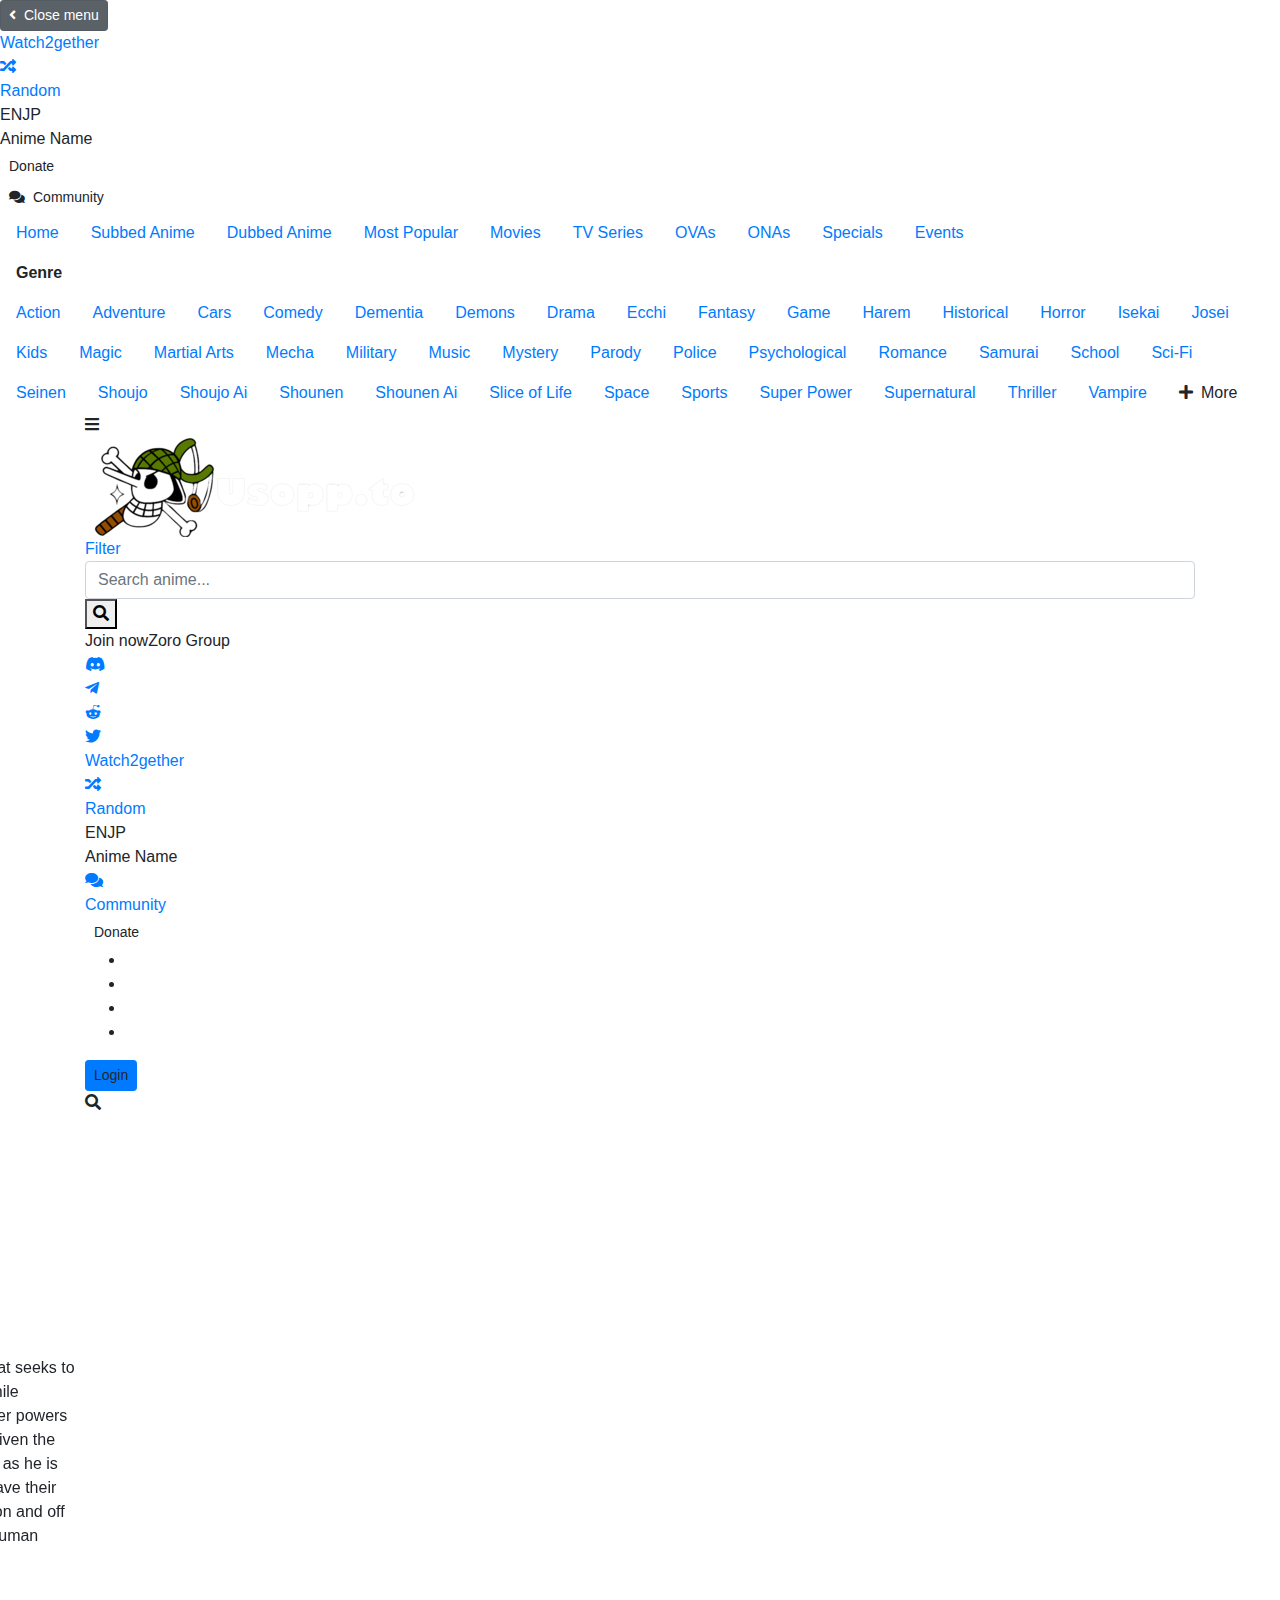
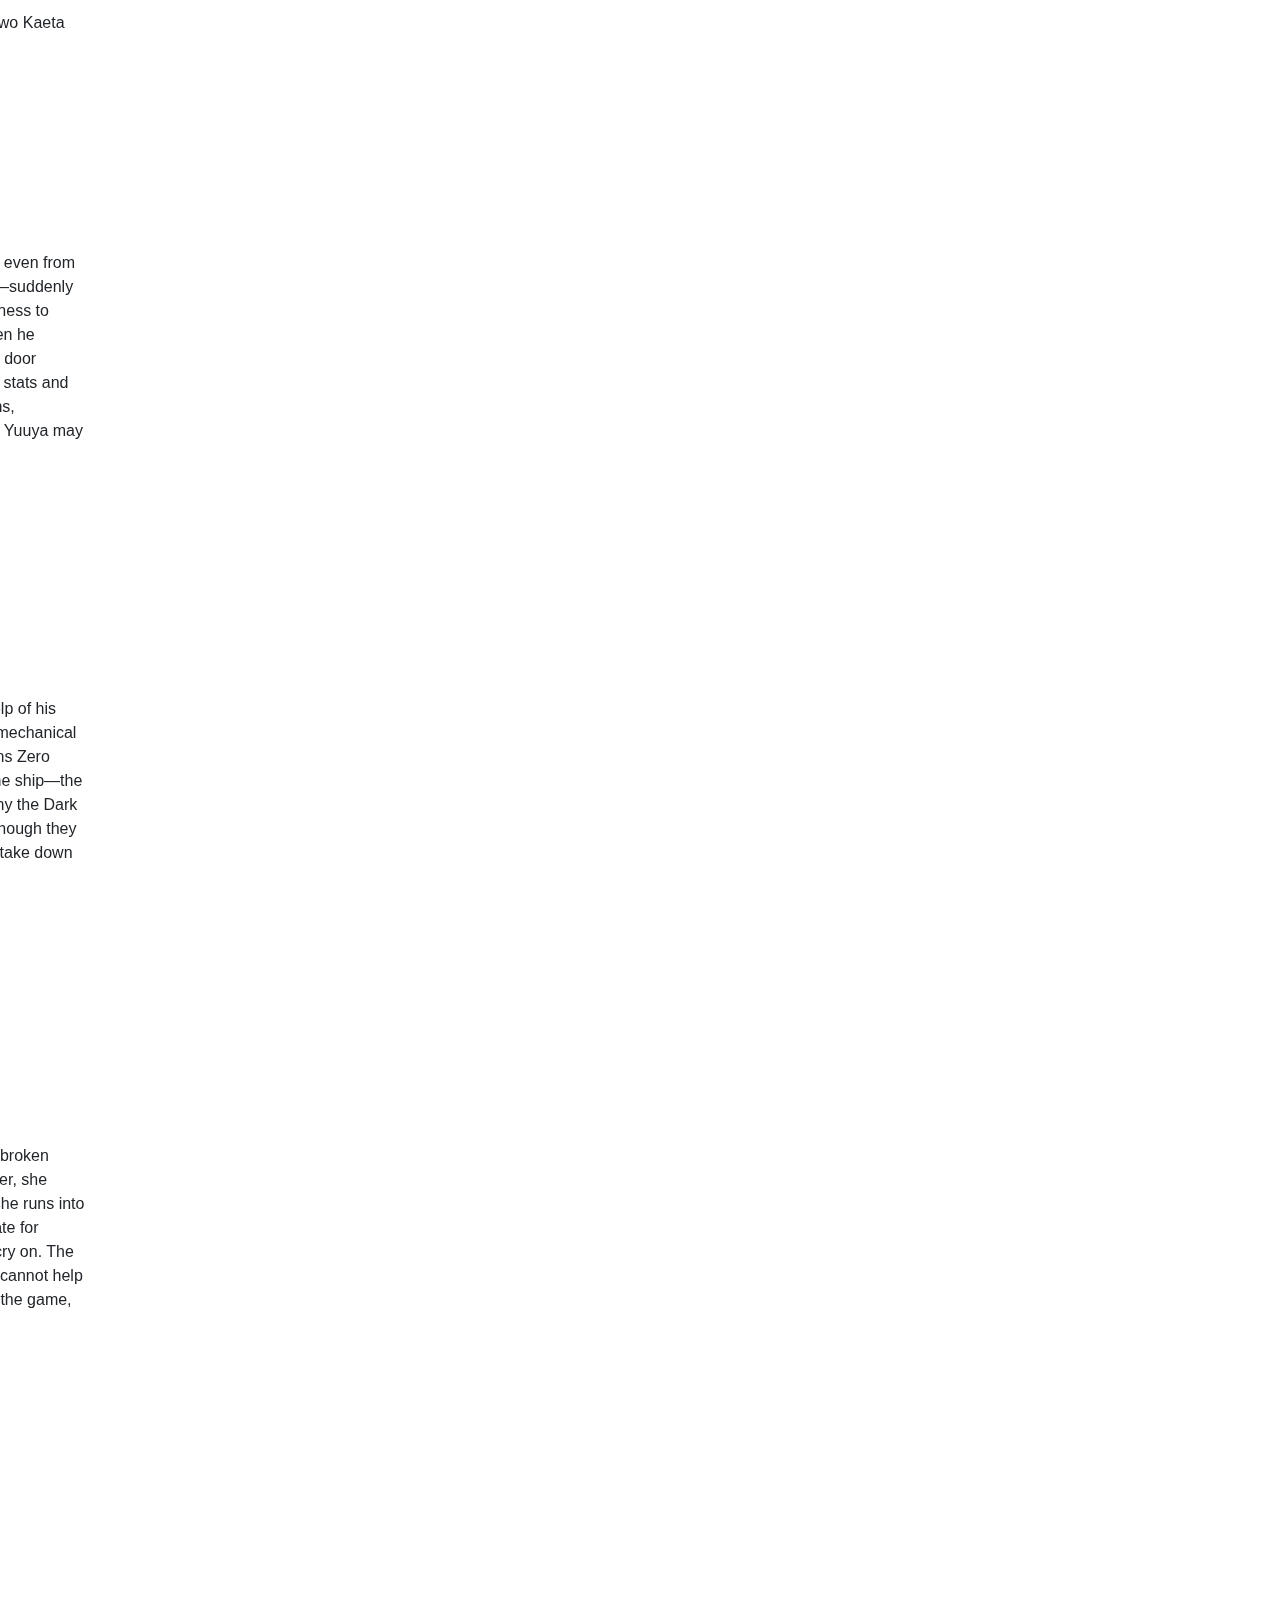
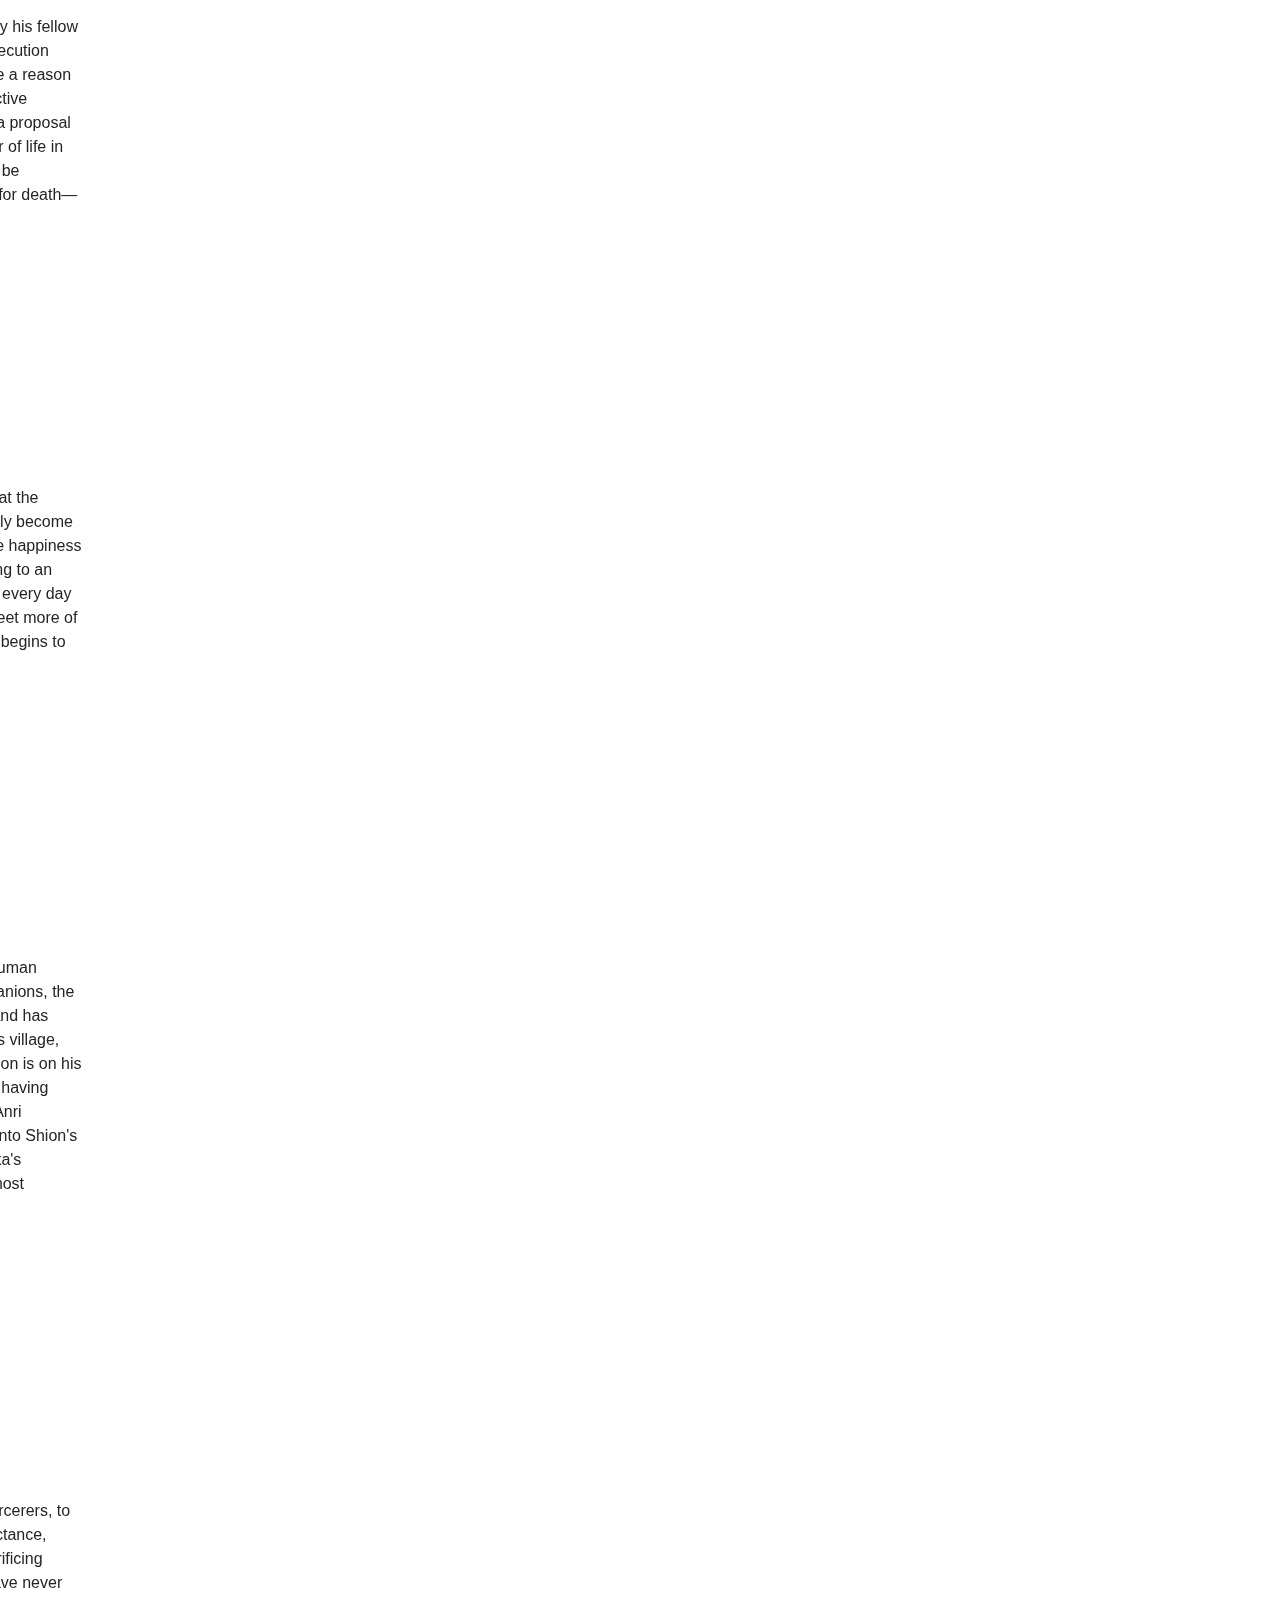
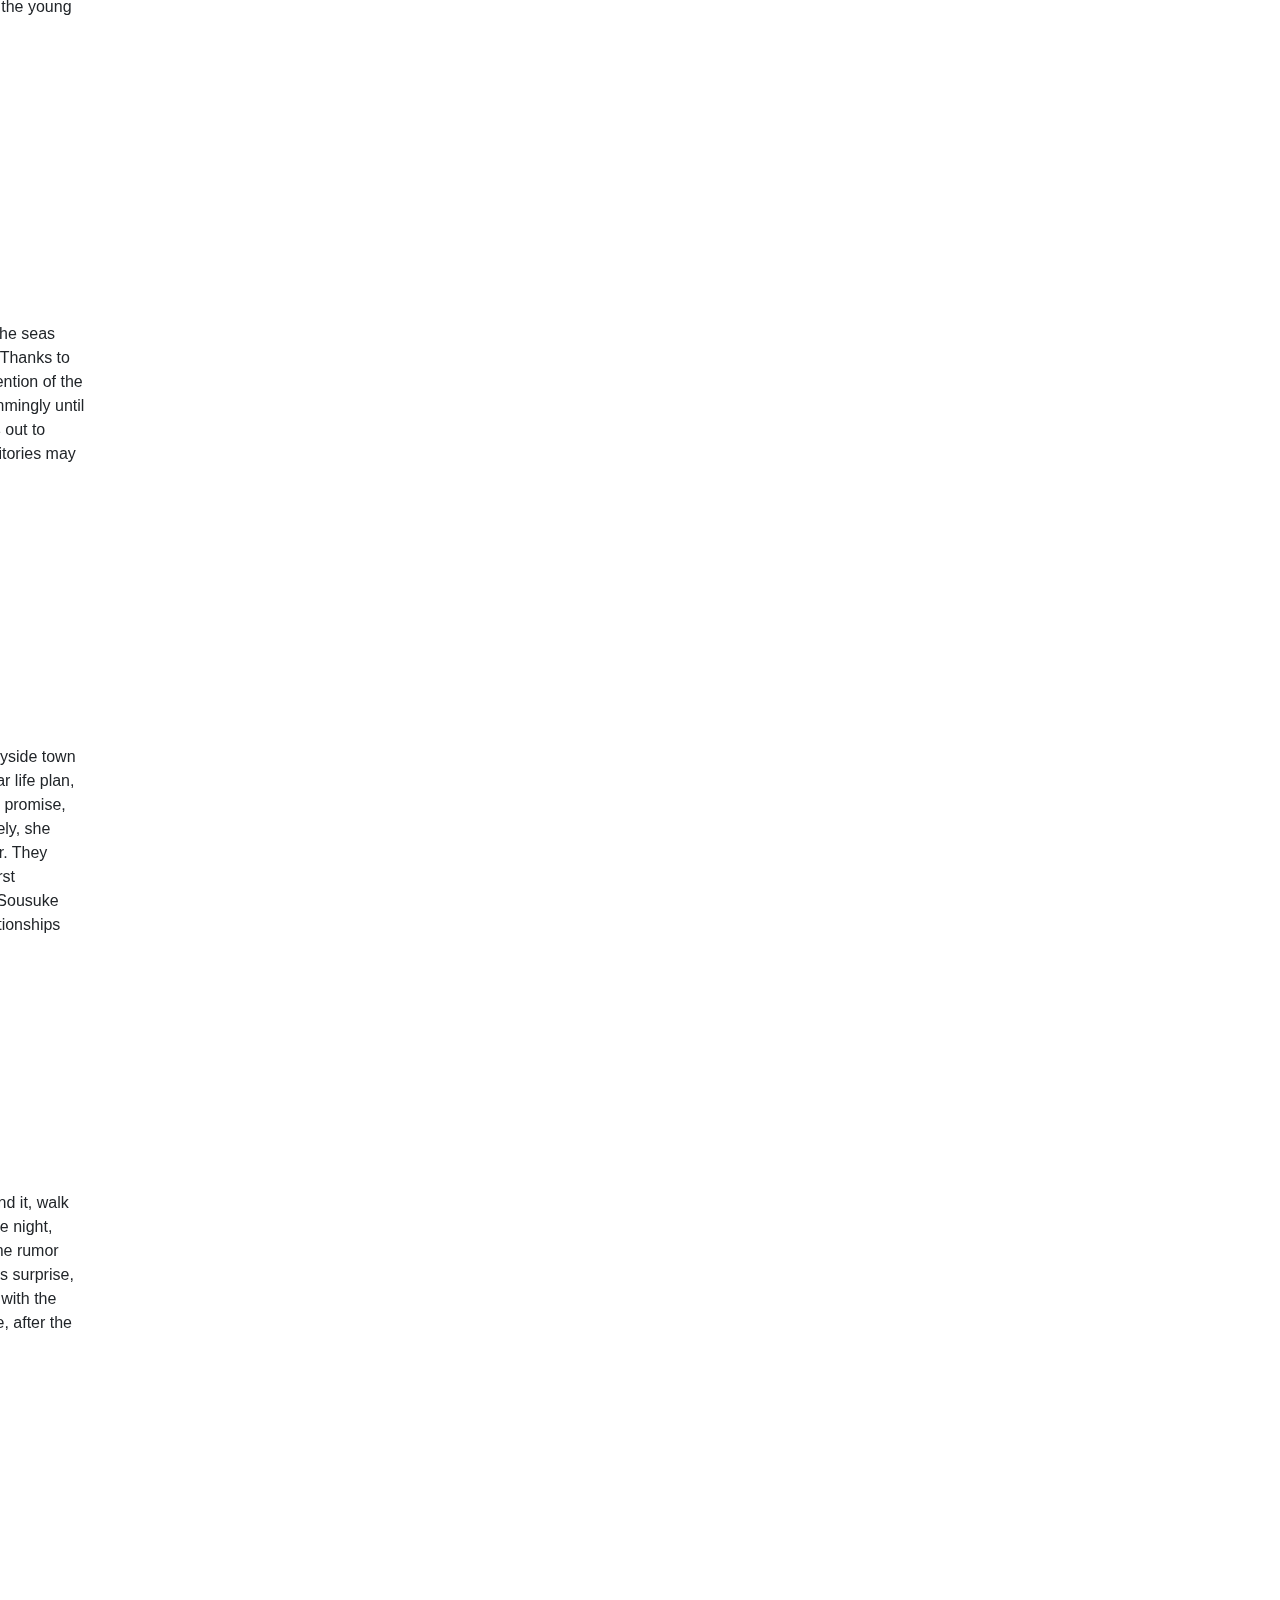
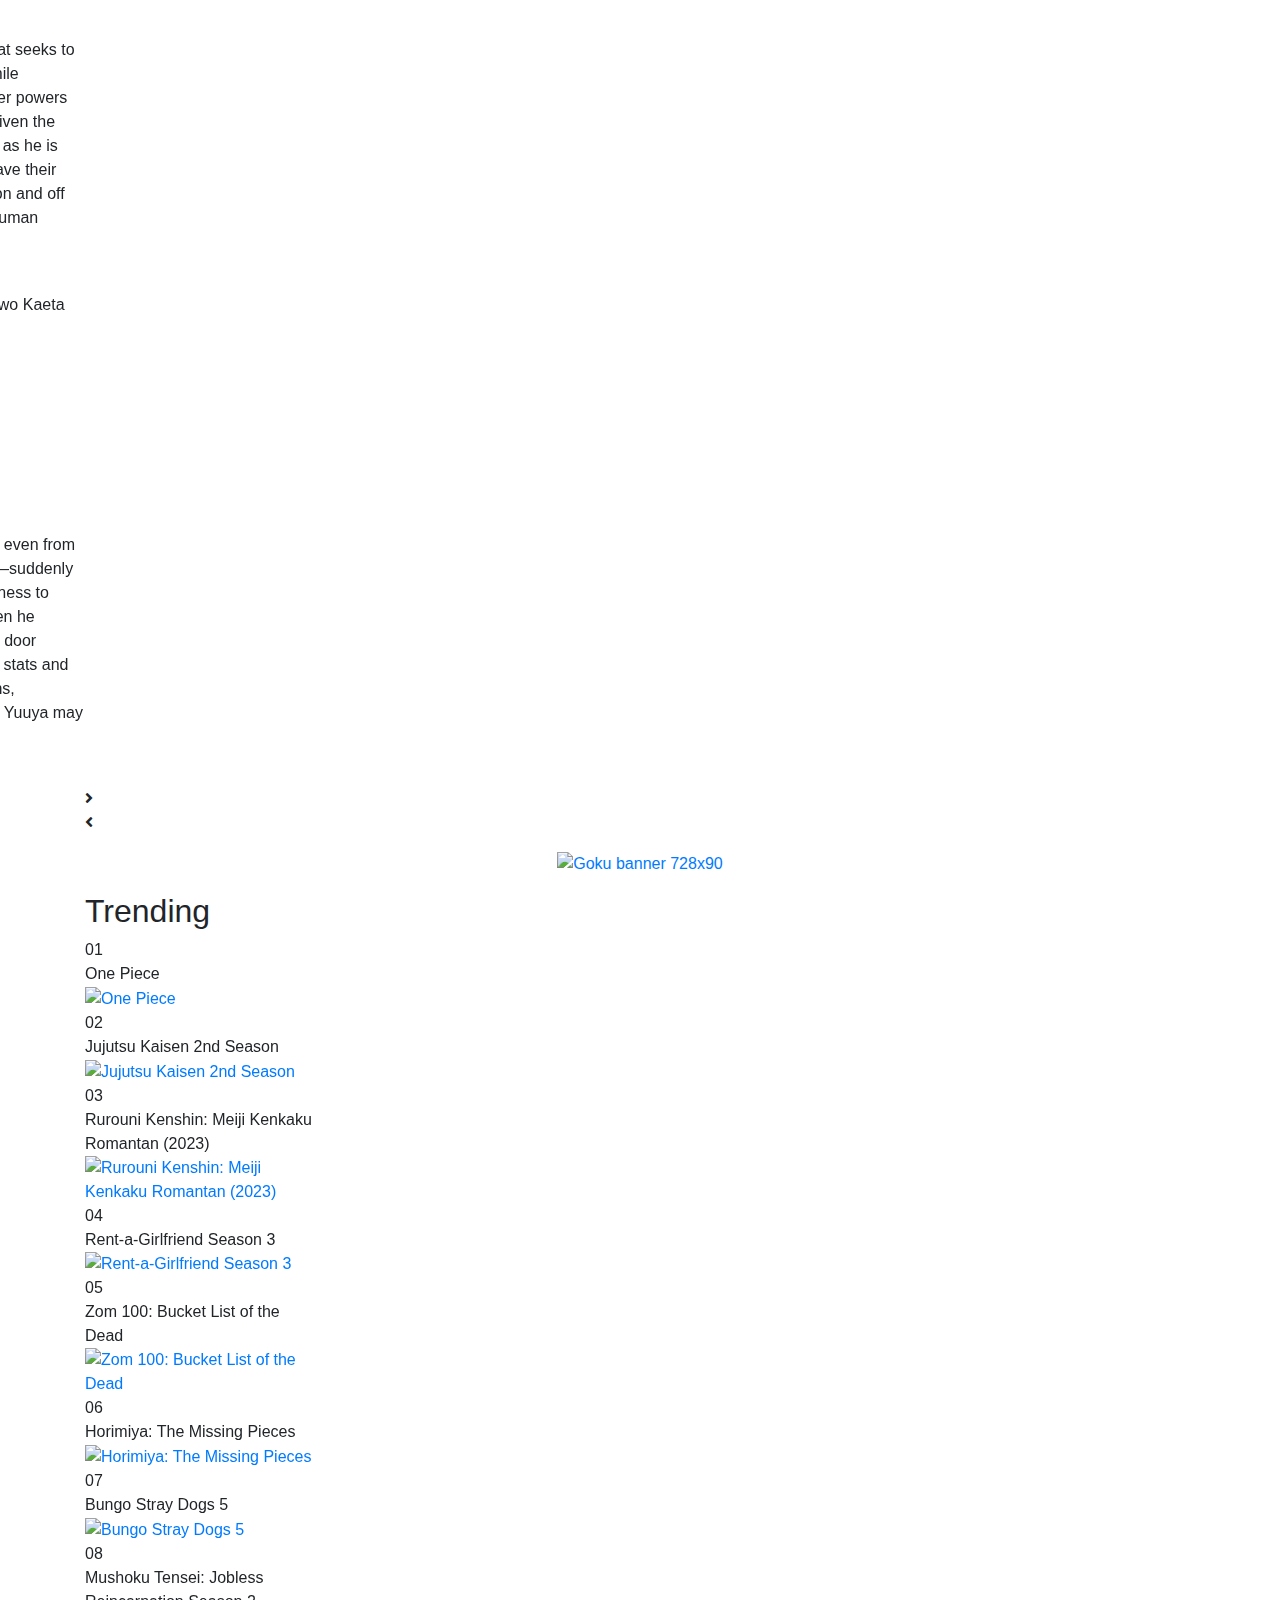
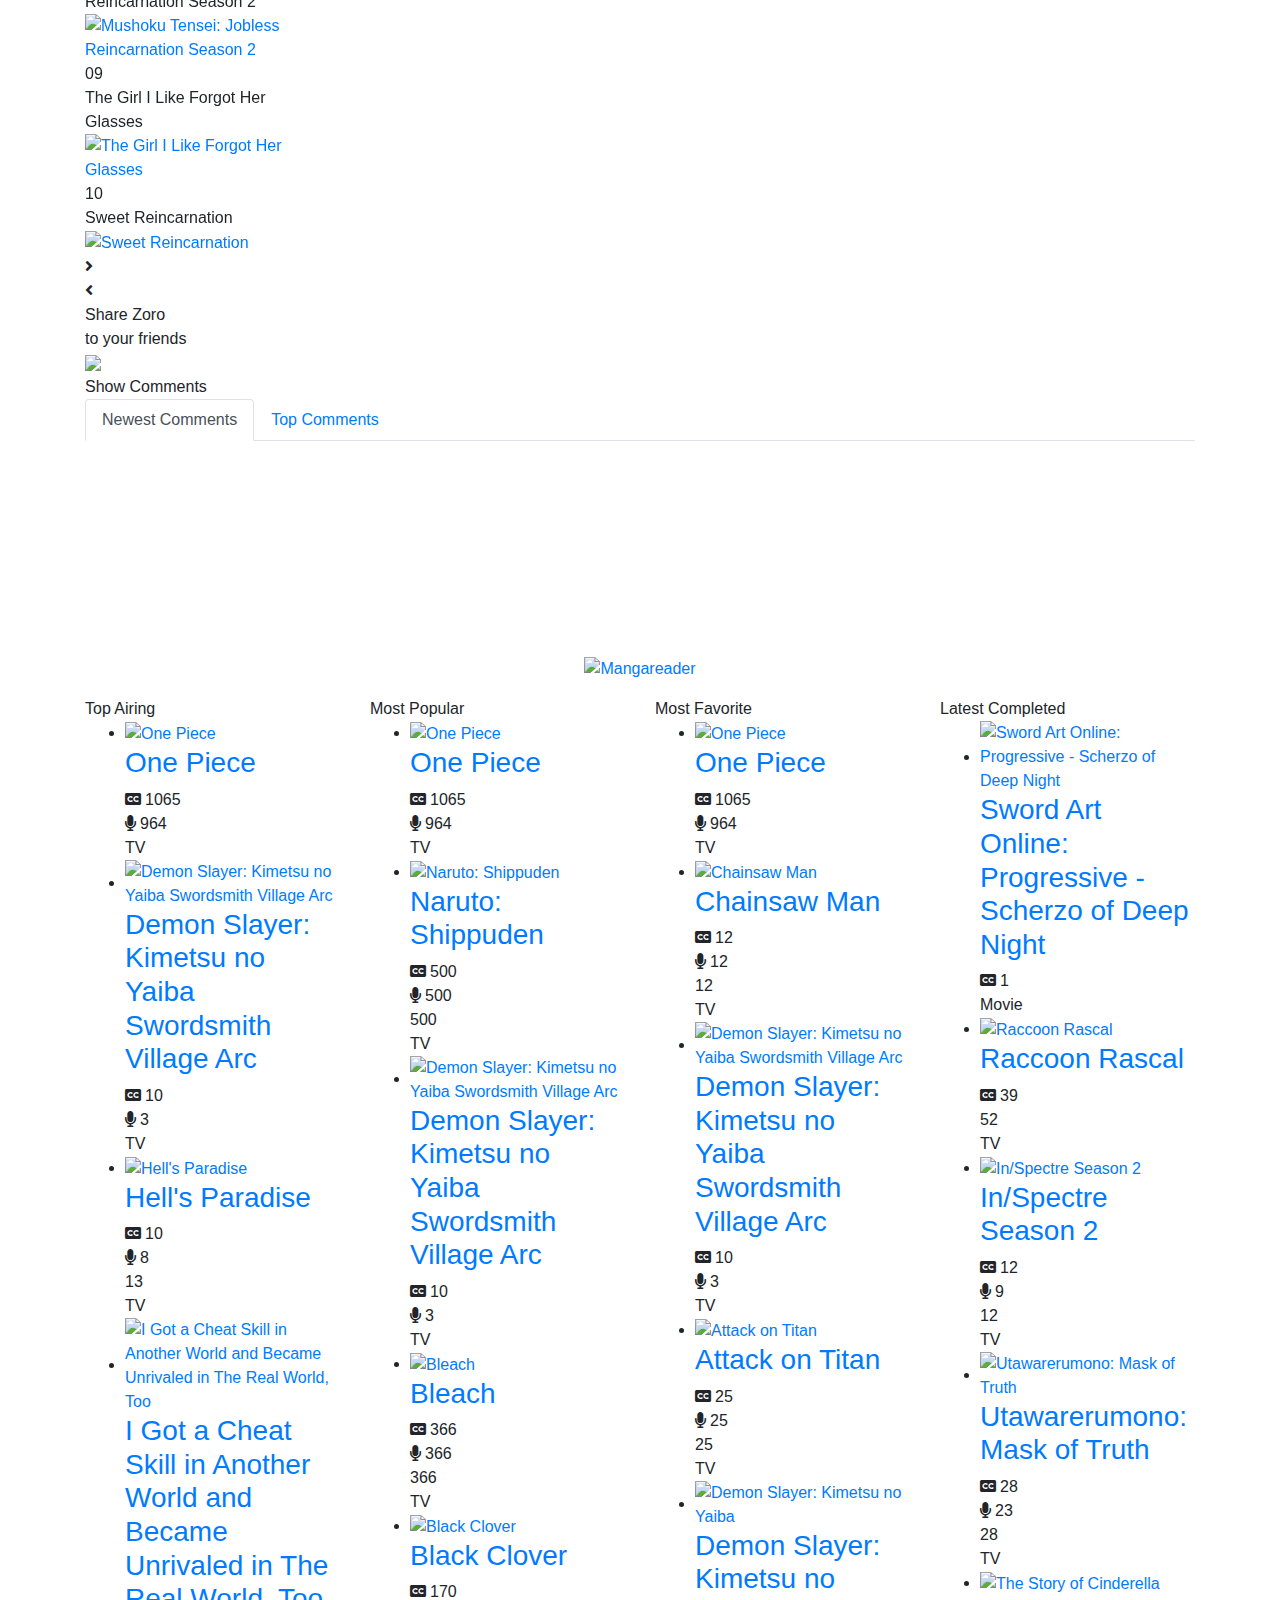
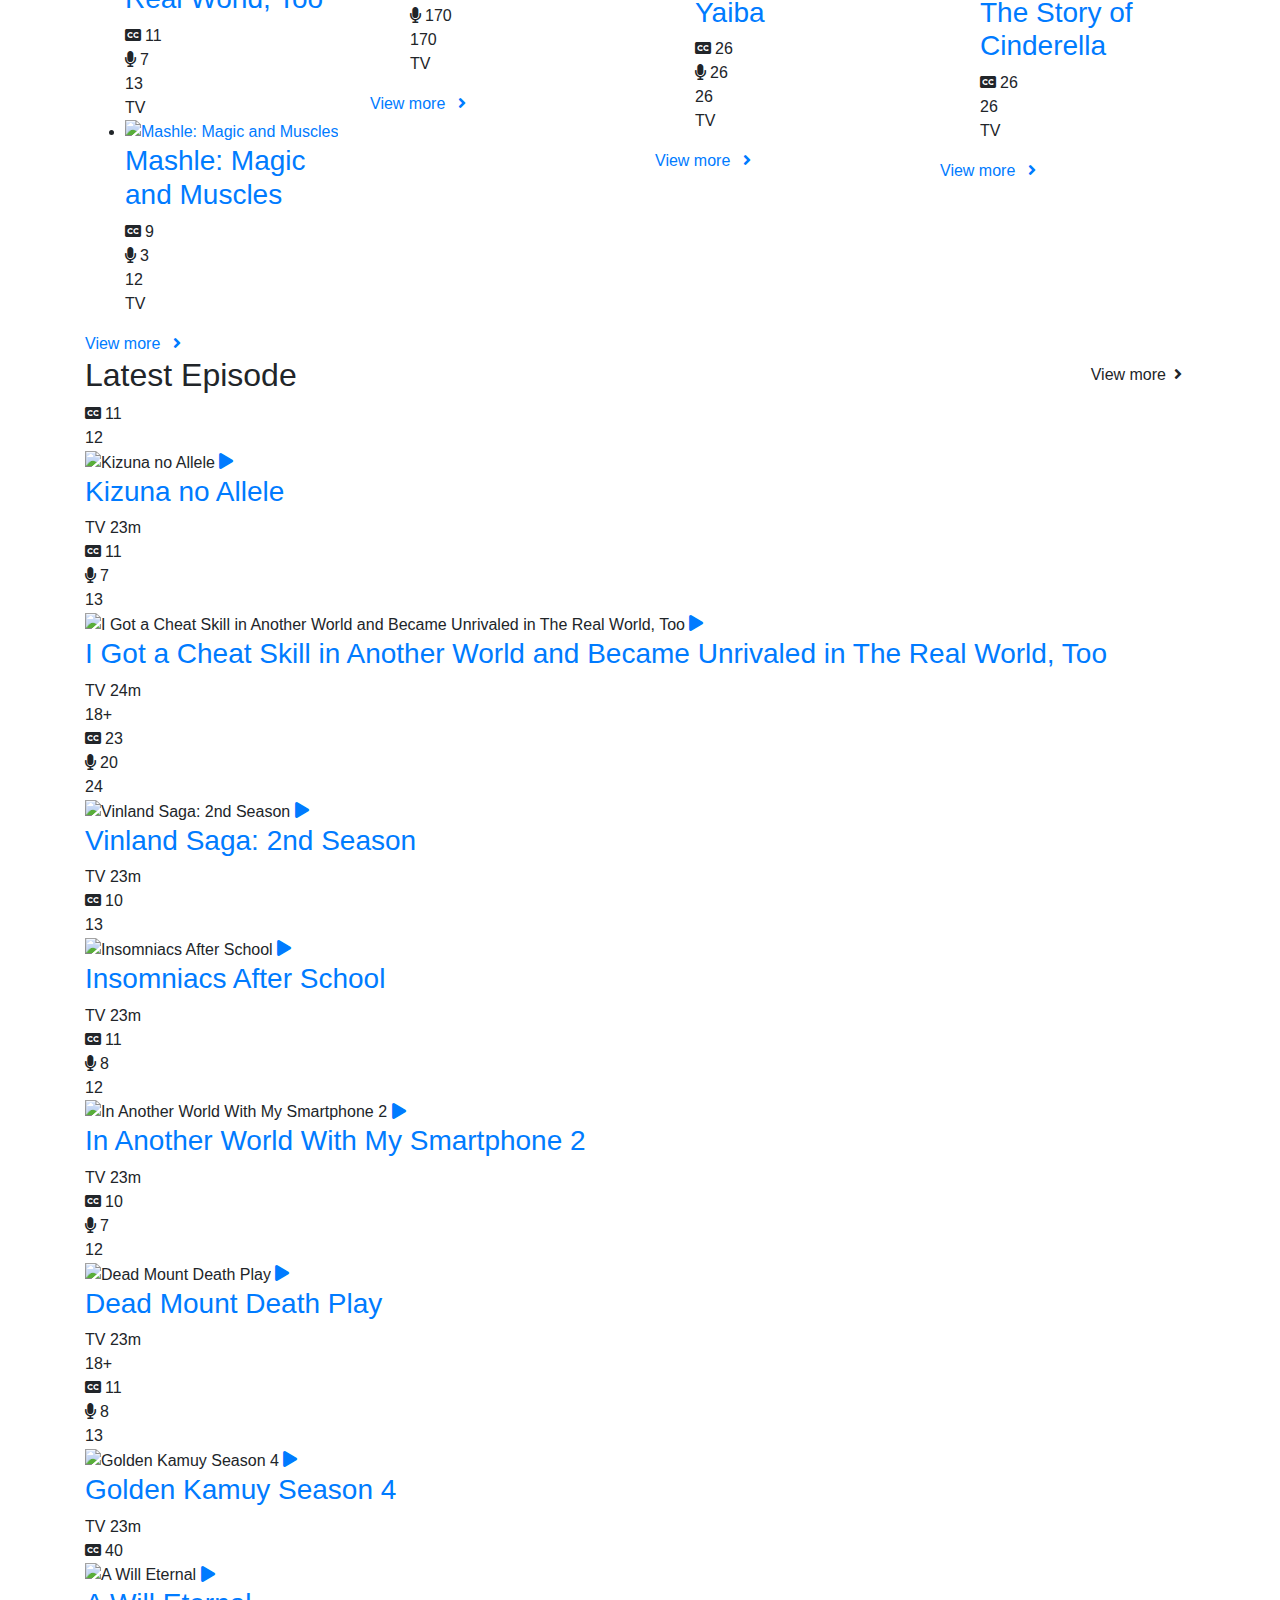
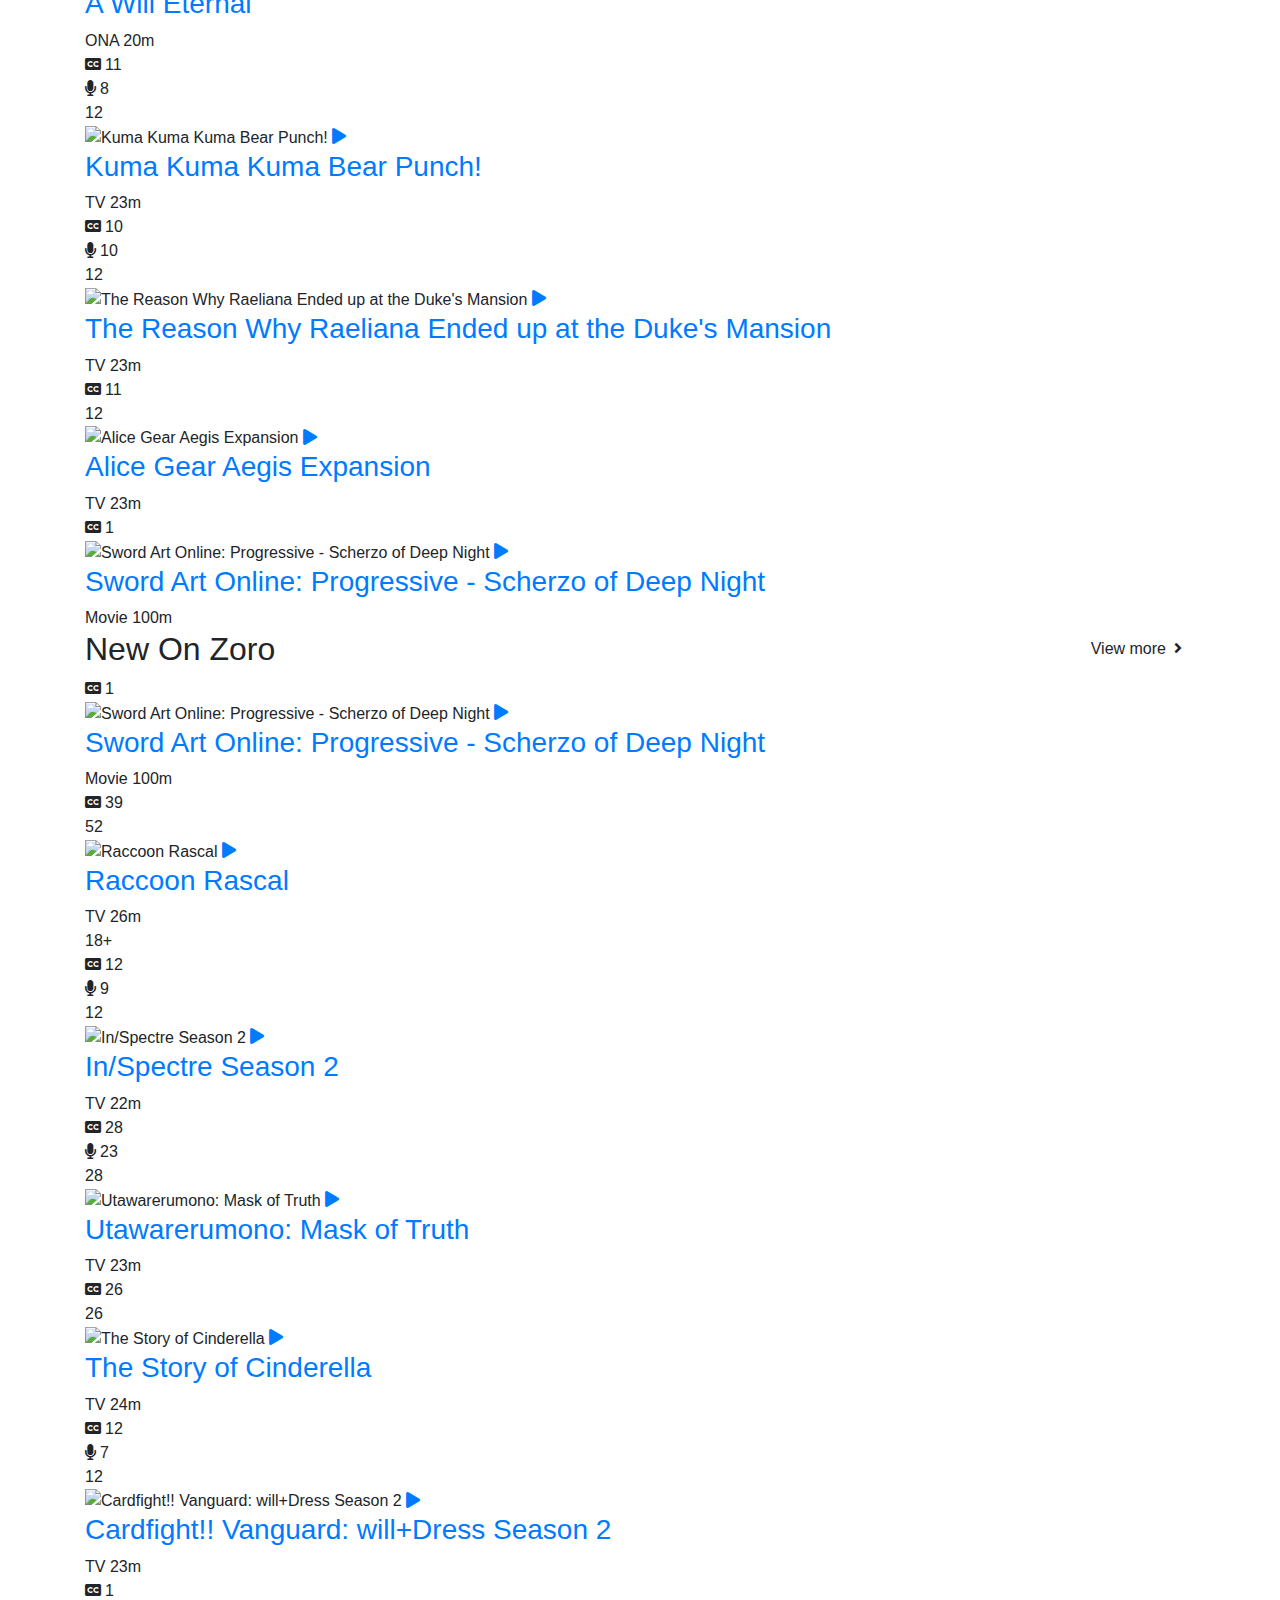
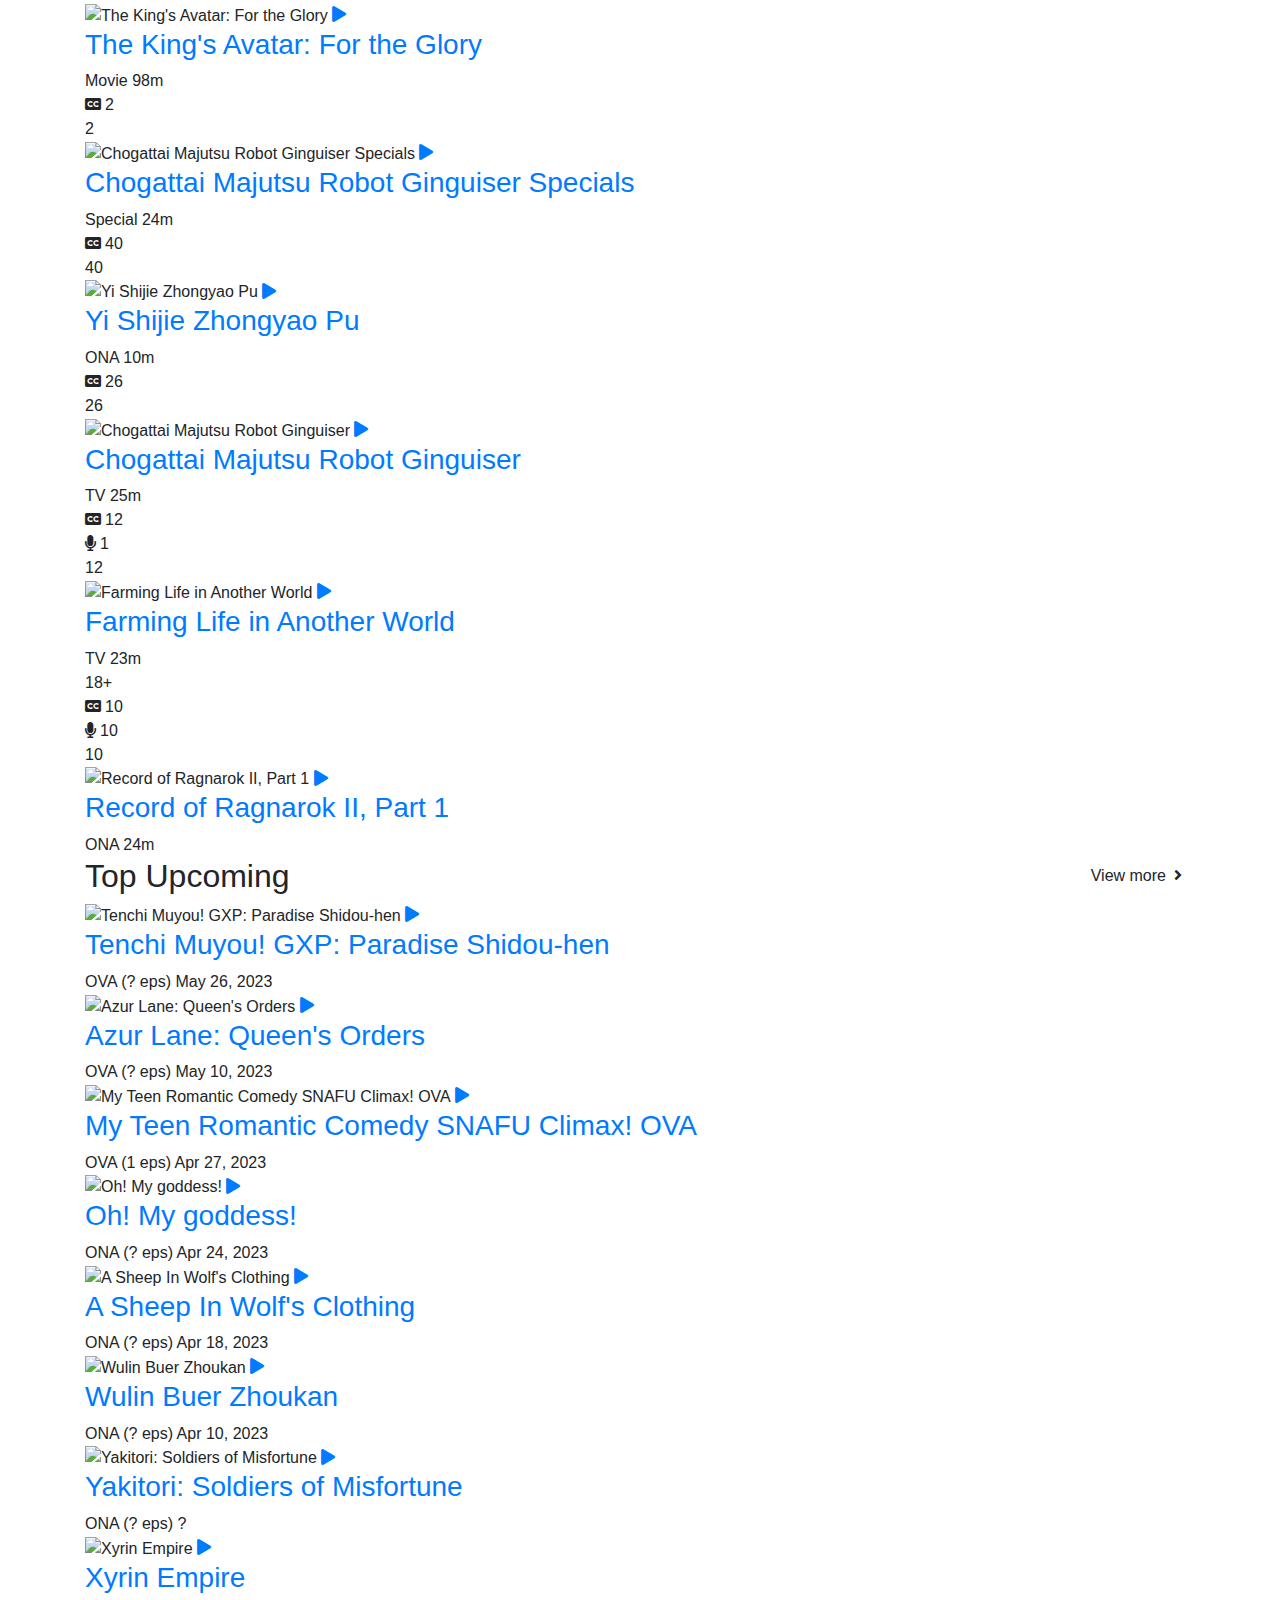
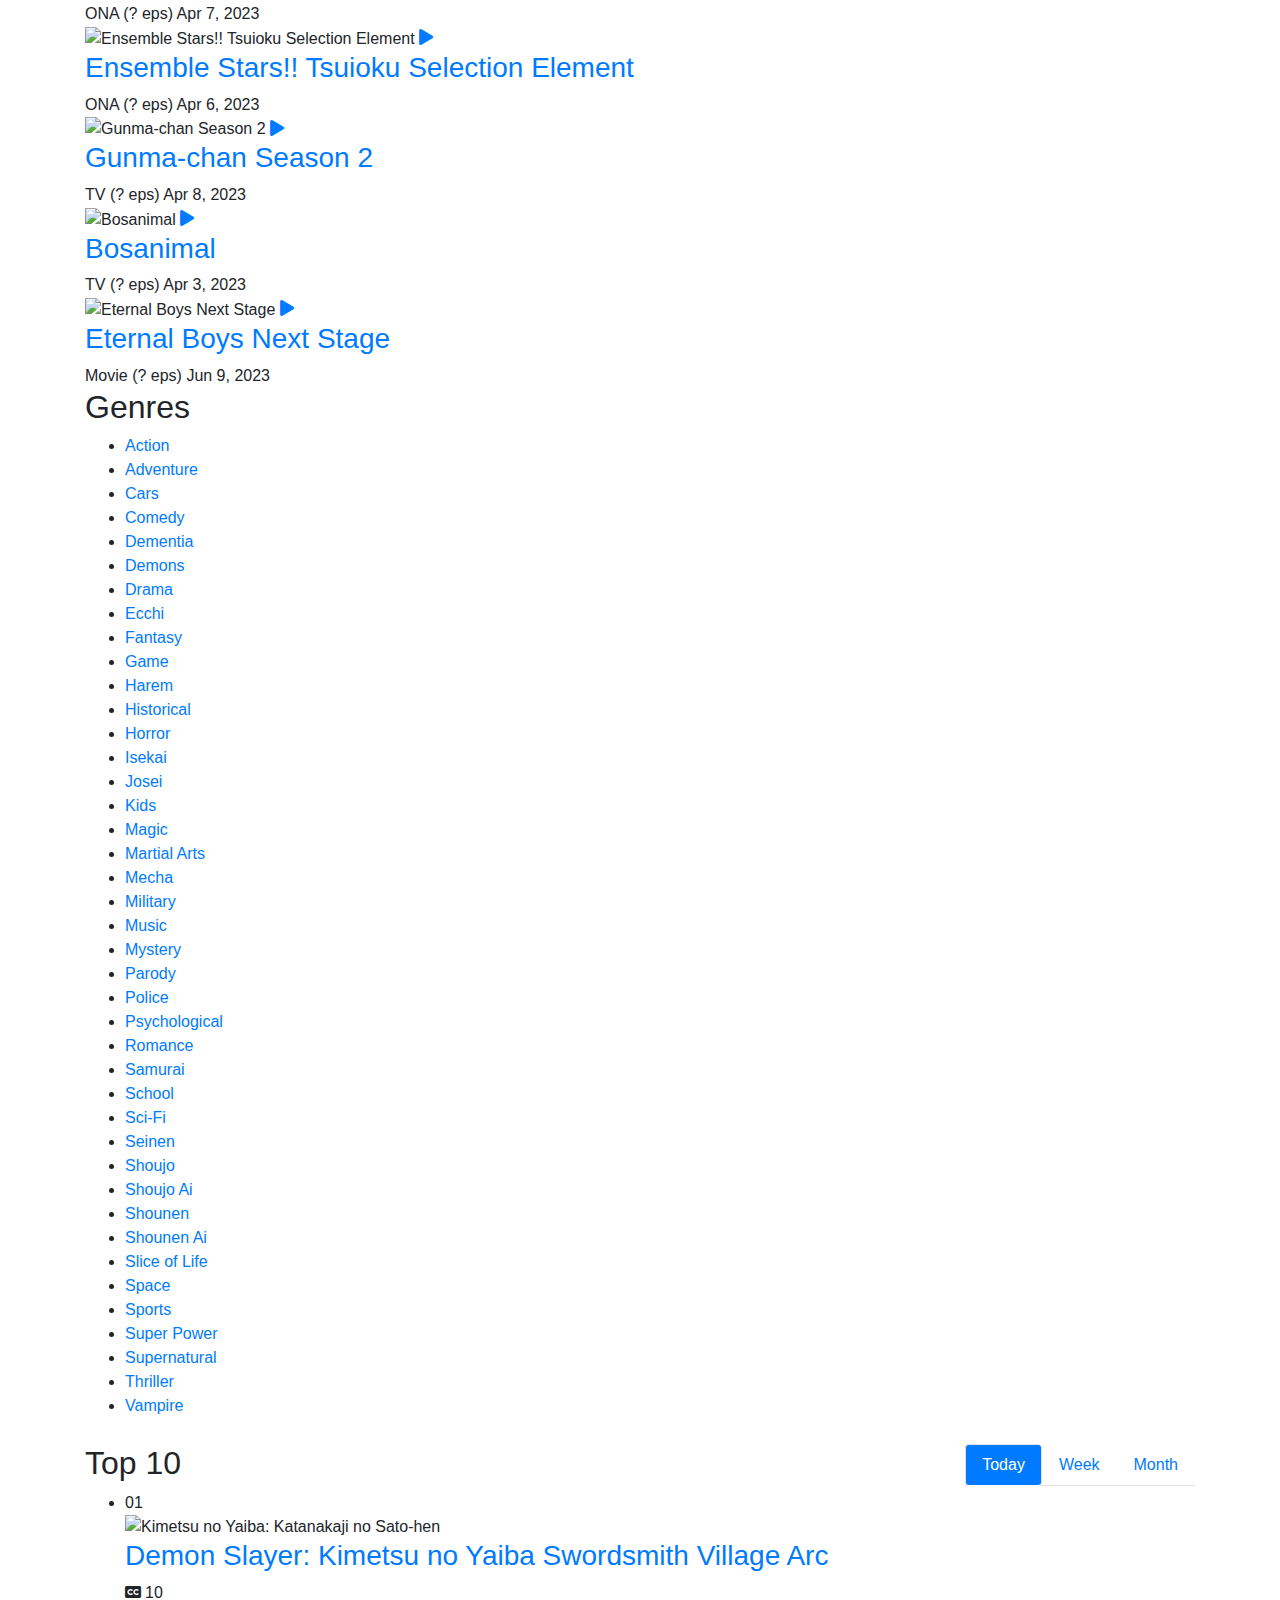
==== home.html @ c20cf9b7 "Create home.html" ====
<!DOCTYPE html>
<html lang="en"><head>
    <title>Zoro Free Anime Streaming Homepage</title>
<meta http-equiv="Content-Type" content="text/html; charset=UTF-8">
<meta name="robots" content="index,follow">
<meta http-equiv="content-language" content="en">
<meta name="description" content="Watch your favorite anime online in Dub or Sub format without registration on Zoro.to fastest Streaming server NOW.">
<meta name="keywords" content="watch anime online, anime site, free anime, anime to watch, online anime, anime streaming, stream anime online, english anime, english dubbed anime">
<meta property="og:type" content="website">
<meta property="og:url" content="https://zoro.to/home">
<meta property="og:title" content="Zoro Free Anime Streaming Homepage">
<meta property="og:image" content="https://zoro.to/images/capture.png">
<meta property="og:image:width" content="650">
<meta property="og:image:height" content="350">
<meta property="og:description" content="Watch your favorite anime online in Dub or Sub format without registration on Zoro.to fastest Streaming server NOW.">
<meta name="viewport" content="width=device-width, initial-scale=1, minimum-scale=1, maximum-scale=1">
<meta name="apple-mobile-web-app-status-bar" content="#202125">
<meta name="theme-color" content="#202125">
<link rel="shortcut icon" href="/images/favicon.png?v=0.1" type="image/x-icon">
<link rel="apple-touch-icon" sizes="180x180" href="/apple-touch-icon.png">
<link rel="icon" type="image/png" sizes="32x32" href="/favicon-32x32.png">
<link rel="icon" type="image/png" sizes="16x16" href="/favicon-16x16.png">
<link rel="mask-icon" href="/safari-pinned-tab.svg" color="#5bbad5">
<meta name="msapplication-TileColor" content="#da532c">
<link rel="icon" sizes="192x192" href="/images/touch-icon-192x192.png?v=0.1">
<link rel="manifest" href="/manifest.json?v=0.2">
<!-- Google tag (gtag.js) -->
<script type="text/javascript" async="" src="https://www.gstatic.com/recaptcha/releases/iRvKkcsnpNcOYYwhqaQxPITz/recaptcha__en.js" crossorigin="anonymous" integrity="sha384-Lv4HRVLeeMVUjWoB3lBi6IVF9Kln/zF/3k51b1jOw+VXvsX+SWMdauP8tbQdeAGy"></script><script type="text/javascript" async="" src="https://www.gstatic.com/recaptcha/releases/iRvKkcsnpNcOYYwhqaQxPITz/recaptcha__en.js" crossorigin="anonymous" integrity="sha384-Lv4HRVLeeMVUjWoB3lBi6IVF9Kln/zF/3k51b1jOw+VXvsX+SWMdauP8tbQdeAGy"></script><script type="text/javascript" async="" src="https://www.gstatic.com/recaptcha/releases/iRvKkcsnpNcOYYwhqaQxPITz/recaptcha__en.js" crossorigin="anonymous" integrity="sha384-Lv4HRVLeeMVUjWoB3lBi6IVF9Kln/zF/3k51b1jOw+VXvsX+SWMdauP8tbQdeAGy"></script><script async="" src="https://www.googletagmanager.com/gtag/js?id=G-EQP67TWZDC"></script>
<script>
    window.dataLayer = window.dataLayer || [];
    function gtag(){dataLayer.push(arguments);}
    gtag('js', new Date());

    gtag('config', 'G-EQP67TWZDC');
</script>
<script type="application/ld+json">
    {
        "@context": "https://schema.org",
        "@type": "WebSite",
        "url": "https://zoro.to/",
        "potentialAction": {
            "@type": "SearchAction",
            "target": "https://zoro.to/search?keyword={keyword}",
            "query-input": "required name=keyword"
        }
    }
</script>
<!--Begin: Stylesheet-->
<link rel="stylesheet" href="https://stackpath.bootstrapcdn.com/bootstrap/4.4.1/css/bootstrap.min.css">
<link rel="stylesheet" href="https://cdn.jsdelivr.net/npm/bootstrap-icons@1.10.3/font/bootstrap-icons.css">
<link rel="stylesheet" href="https://use.fontawesome.com/releases/v5.3.1/css/all.css">
<link rel="stylesheet" href="https://fonts.googleapis.com/icon?family=Material+Icons">
<link rel="stylesheet" href="/css/styles.min.css">
<!--End: Stylesheet-->
<script src="chrome-extension://njgehaondchbmjmajphnhlojfnbfokng/js/contentScripts/dom.js"></script><style type="text/css">
@font-face {
  font-weight: 400;
  font-style:  normal;
  font-family: circular;

  src: url('chrome-extension://liecbddmkiiihnedobmlmillhodjkdmb/fonts/CircularXXWeb-Book.woff2') format('woff2');
}

@font-face {
  font-weight: 700;
  font-style:  normal;
  font-family: circular;

  src: url('chrome-extension://liecbddmkiiihnedobmlmillhodjkdmb/fonts/CircularXXWeb-Bold.woff2') format('woff2');
}</style><script src="chrome-extension://njgehaondchbmjmajphnhlojfnbfokng/js/contentScripts/dom.js"></script><style type="text/css">
@font-face {
  font-weight: 400;
  font-style:  normal;
  font-family: circular;

  src: url('chrome-extension://liecbddmkiiihnedobmlmillhodjkdmb/fonts/CircularXXWeb-Book.woff2') format('woff2');
}

@font-face {
  font-weight: 700;
  font-style:  normal;
  font-family: circular;

  src: url('chrome-extension://liecbddmkiiihnedobmlmillhodjkdmb/fonts/CircularXXWeb-Bold.woff2') format('woff2');
}</style><script src="chrome-extension://njgehaondchbmjmajphnhlojfnbfokng/js/contentScripts/dom.js"></script><style type="text/css">
@font-face {
  font-weight: 400;
  font-style:  normal;
  font-family: circular;

  src: url('chrome-extension://liecbddmkiiihnedobmlmillhodjkdmb/fonts/CircularXXWeb-Book.woff2') format('woff2');
}

@font-face {
  font-weight: 700;
  font-style:  normal;
  font-family: circular;

  src: url('chrome-extension://liecbddmkiiihnedobmlmillhodjkdmb/fonts/CircularXXWeb-Bold.woff2') format('woff2');
}</style></head>
<body class="" style="">
<div id="sidebar_menu_bg"></div>
<div id="sidebar_menu">
    <button class="btn btn-radius btn-sm btn-secondary toggle-sidebar"><i class="fas fa-angle-left mr-2"></i>Close menu</button>
    <div class="sb-setting">
        <div class="header-setting">
            <div class="hs-toggles">
                <a href="/watch2gether" class="hst-item" data-toggle="tooltip" title="" data-original-title="Watch with friends">
                    <div class="hst-icon"><i class="zicon zicon-20 zicon-live"></i></div>
                    <div class="name"><span>Watch2gether</span></div>
                </a>
                <a href="/random" class="hst-item" data-toggle="tooltip" data-original-title="Watch random anime">
                    <div class="hst-icon"><i class="fas fa-random"></i></div>
                    <div class="name"><span>Random</span></div>
                </a>
                <div class="hst-item mr-0" data-toggle="tooltip" title="" data-original-title="Select language of anime name to display.">
                    <div class="select-anime-name toggle-lang"><span class="en">EN</span><span class="jp">JP</span></div>
                    <div class="name"><span>Anime Name</span></div>
                </div>
                <div class="clearfix"></div>
            </div>
        </div>
    </div>
    <div class="sb-donate">
        <div class="hr-donate"><a class="btn btn-sm" href="/donate" title="Make a Donation">Donate</a></div>
        <div class="hr-community"><a class="btn btn-sm" href="/community/board" title="Zoro Connect"><i class="fas fa-comments mr-2"></i>Community</a></div>
    </div>
    <ul class="nav sidebar_menu-list">
        <li class="nav-item active"><a class="nav-link" href="/home" title="Home">Home</a></li>
        <li class="nav-item"><a class="nav-link" href="/subbed-anime" title="Subbed Anime">Subbed Anime</a></li>
        <li class="nav-item"><a class="nav-link" href="/dubbed-anime" title="Dubbed Anime">Dubbed Anime</a></li>
        <li class="nav-item"><a class="nav-link" href="/most-popular" title="Most Popular">Most Popular</a></li>
        <li class="nav-item"><a class="nav-link" href="/movie" title="Movies">Movies</a></li>
        <li class="nav-item"><a class="nav-link" href="/tv" title="TV Series">TV Series</a></li>
        <li class="nav-item"><a class="nav-link" href="/ova" title="OVAs">OVAs</a></li>
        <li class="nav-item"><a class="nav-link" href="/ona" title="ONAs">ONAs</a></li>
        <li class="nav-item"><a class="nav-link" href="/special" title="Specials">Specials</a></li>
        <li class="nav-item"><a class="nav-link" href="/events" title="Events">Events</a></li>
        <li class="nav-item"><div class="nav-link" title="Genre"><strong>Genre</strong></div>
            <div class="sidebar_menu-sub show" id="sidebar_subs_genre">
                <ul class="nav color-list sub-menu">
                    
                        <li class="nav-item"><a class="nav-link" href="/genre/action">Action</a></li>
                    
                        <li class="nav-item"><a class="nav-link" href="/genre/adventure">Adventure</a></li>
                    
                        <li class="nav-item"><a class="nav-link" href="/genre/cars">Cars</a></li>
                    
                        <li class="nav-item"><a class="nav-link" href="/genre/comedy">Comedy</a></li>
                    
                        <li class="nav-item"><a class="nav-link" href="/genre/dementia">Dementia</a></li>
                    
                        <li class="nav-item"><a class="nav-link" href="/genre/demons">Demons</a></li>
                    
                        <li class="nav-item"><a class="nav-link" href="/genre/drama">Drama</a></li>
                    
                        <li class="nav-item"><a class="nav-link" href="/genre/ecchi">Ecchi</a></li>
                    
                        <li class="nav-item"><a class="nav-link" href="/genre/fantasy">Fantasy</a></li>
                    
                        <li class="nav-item"><a class="nav-link" href="/genre/game">Game</a></li>
                    
                        <li class="nav-item"><a class="nav-link" href="/genre/harem">Harem</a></li>
                    
                        <li class="nav-item"><a class="nav-link" href="/genre/historical">Historical</a></li>
                    
                        <li class="nav-item"><a class="nav-link" href="/genre/horror">Horror</a></li>
                    
                        <li class="nav-item"><a class="nav-link" href="/genre/isekai">Isekai</a></li>
                    
                        <li class="nav-item"><a class="nav-link" href="/genre/josei">Josei</a></li>
                    
                        <li class="nav-item"><a class="nav-link" href="/genre/kids">Kids</a></li>
                    
                        <li class="nav-item"><a class="nav-link" href="/genre/magic">Magic</a></li>
                    
                        <li class="nav-item"><a class="nav-link" href="/genre/marial-arts">Martial Arts</a></li>
                    
                        <li class="nav-item"><a class="nav-link" href="/genre/mecha">Mecha</a></li>
                    
                        <li class="nav-item"><a class="nav-link" href="/genre/military">Military</a></li>
                    
                        <li class="nav-item"><a class="nav-link" href="/genre/music">Music</a></li>
                    
                        <li class="nav-item"><a class="nav-link" href="/genre/mystery">Mystery</a></li>
                    
                        <li class="nav-item"><a class="nav-link" href="/genre/parody">Parody</a></li>
                    
                        <li class="nav-item"><a class="nav-link" href="/genre/police">Police</a></li>
                    
                        <li class="nav-item"><a class="nav-link" href="/genre/psychological">Psychological</a></li>
                    
                        <li class="nav-item"><a class="nav-link" href="/genre/romance">Romance</a></li>
                    
                        <li class="nav-item"><a class="nav-link" href="/genre/samurai">Samurai</a></li>
                    
                        <li class="nav-item"><a class="nav-link" href="/genre/school">School</a></li>
                    
                        <li class="nav-item"><a class="nav-link" href="/genre/sci-fi">Sci-Fi</a></li>
                    
                        <li class="nav-item"><a class="nav-link" href="/genre/seinen">Seinen</a></li>
                    
                        <li class="nav-item"><a class="nav-link" href="/genre/shoujo">Shoujo</a></li>
                    
                        <li class="nav-item"><a class="nav-link" href="/genre/shoujo-ai">Shoujo Ai</a></li>
                    
                        <li class="nav-item"><a class="nav-link" href="/genre/shounen">Shounen</a></li>
                    
                        <li class="nav-item"><a class="nav-link" href="/genre/shounen-ai">Shounen Ai</a></li>
                    
                        <li class="nav-item"><a class="nav-link" href="/genre/slice-of-life">Slice of Life</a></li>
                    
                        <li class="nav-item"><a class="nav-link" href="/genre/space">Space</a></li>
                    
                        <li class="nav-item"><a class="nav-link" href="/genre/sports">Sports</a></li>
                    
                        <li class="nav-item"><a class="nav-link" href="/genre/super-power">Super Power</a></li>
                    
                        <li class="nav-item"><a class="nav-link" href="/genre/supernatural">Supernatural</a></li>
                    
                        <li class="nav-item"><a class="nav-link" href="/genre/thriller">Thriller</a></li>
                    
                        <li class="nav-item"><a class="nav-link" href="/genre/vampire">Vampire</a></li>
                    
                    <li class="nav-item nav-more">
                        <a class="nav-link"><i class="fas fa-plus mr-2"></i>More</a>
                    </li>
                </ul>
                <div class="clearfix"></div>
            </div>
        </li>
    </ul>
    <div class="clearfix"></div>
</div>
<div id="wrapper">
    <div id="header" class="header-home">
    <div class="container">
        <div id="mobile_menu"><i class="fa fa-bars"></i></div>
        <a href="/" id="logo">
            <img src="/images/logo.png" alt="Zoro">
            <div class="clearfix"></div>
        </a>
        <div id="search">
            <div class="search-content">
                <form action="/search" autocomplete="off" data-gtm-form-interact-id="1">
                    <a href="/filter" class="filter-icon">Filter</a>
                    <input type="text" class="form-control search-input" name="keyword" placeholder="Search anime..." required="" data-gtm-form-interact-field-id="2">
                    <button type="submit" class="search-icon"><i class="fas fa-search"></i></button>
                </form>
                <div class="nav search-result-pop" id="search-suggest" style="display: none;">
                    <div class="loading-relative" id="search-loading" style="">
                        <div class="loading">
                            <div class="span1"></div>
                            <div class="span2"></div>
                            <div class="span3"></div>
                        </div>
                    </div>
                    <div class="result" style="display:none;"></div>
                </div>
            </div>
        </div>
        <div class="header-group">
            <div class="zoro-group">
                <div class="zrg-title"><span class="top">Join now</span><span class="bottom">Zoro Group</span></div>
                <div class="zrg-list">
                    <div class="item"><a href="https://discord.gg/RRaf5JkkKu" target="_blank" class="zr-social-button dc-btn"><i class="fab fa-discord"></i></a>
                    </div>
                    <div class="item"><a href="https://t.me/+6pPzElOP7rc4ZGI1" target="_blank" class="zr-social-button tl-btn"><i class="fab fa-telegram-plane"></i></a>
                    </div>
                    <div class="item"><a href="https://www.reddit.com/r/ZoroZone/" target="_blank" class="zr-social-button rd-btn"><i class="fab fa-reddit-alien"></i></a></div>
                    <div class="item"><a href="https://twitter.com/Zorodotto" target="_blank" class="zr-social-button tw-btn"><i class="fab fa-twitter"></i></a></div>
                </div>
                <div class="clearfix"></div>
            </div>
        </div>
        <div class="header-setting">
            <div class="hs-toggles">
                <a href="/watch2gether" class="hst-item" data-toggle="tooltip" title="" data-original-title="Watch with friends">
                    <div class="hst-icon"><i class="zicon zicon-20 zicon-live"></i></div>
                    <div class="name"><span>Watch2gether</span></div>
                </a>
                <a href="/random" class="hst-item" data-toggle="tooltip" data-original-title="Watch random anime">
                    <div class="hst-icon"><i class="fas fa-random"></i></div>
                    <div class="name"><span>Random</span></div>
                </a>
                <div class="hst-item" data-toggle="tooltip" title="" data-original-title="Select language of anime name to display.">
                    <div class="select-anime-name toggle-lang"><span class="en">EN</span><span class="jp">JP</span></div>
                    <div class="name"><span>Anime Name</span></div>
                </div>
                <a href="/community/board" class="hst-item" data-toggle="tooltip" title="" data-original-title="Zoro Connect">
                    <div class="hst-icon"><i class="fas fa-comments"></i></div>
                    <div class="name"><span>Community</span></div>
                </a>
                <div class="hr-donate"><a class="btn btn-sm" href="/donate">Donate</a></div>
                <div class="clearfix"></div>
            </div>
        </div>
        
            <div id="pick_menu">
                <div class="pick_menu-ul">
                    <ul class="ulclear">
                        <li class="pmu-item pmu-item-home">
                            <a class="pmu-item-icon" href="/home" title="Home">
                                <img src="/images/pick-home.svg" data-toggle="tooltip" data-placement="right" title="" data-original-title="Home">
                            </a>
                        </li>
                        <li class="pmu-item pmu-item-movies">
                            <a class="pmu-item-icon" href="/movie" title="Movies">
                                <img src="/images/pick-movies.svg" data-toggle="tooltip" data-placement="right" title="" data-original-title="Movies">
                            </a>
                        </li>
                        <li class="pmu-item pmu-item-show">
                            <a class="pmu-item-icon" href="/tv" title="TV Series">
                                <img src="/images/pick-show.svg" data-toggle="tooltip" data-placement="right" title="" data-original-title="TV Series">
                            </a>
                        </li>
                        <li class="pmu-item pmu-item-popular">
                            <a class="pmu-item-icon" href="/most-popular" title="Most Popular">
                                <img src="/images/pick-popular.svg" data-toggle="tooltip" data-placement="right" title="" data-original-title="Most Popular">
                            </a>
                        </li>
                    </ul>
                </div>
            </div>
        
        <div id="header_right">
    <div class="header_right-user">
        <a data-toggle="modal" data-target="#modallogin" class="btn-user btn btn-sm btn-primary btn-login">Login</a>
    </div>
</div>
        <div id="mobile_search"><i class="fa fa-search"></i></div>
        <div class="clearfix"></div>
    </div>
</div>
<div class="clearfix"></div>
    <!--Begin: Slider-->
    <div class="deslide-wrap">
        <div class="container">
            <div id="slider" class="swiper-container-initialized swiper-container-horizontal">
                <div class="swiper-wrapper" style="transition-duration: 0ms; transform: translate3d(-809px, 0px, 0px);"><div class="swiper-slide swiper-slide-duplicate swiper-slide-prev" data-swiper-slide-index="10" style="width: 809px;">
                        <div class="deslide-item">
                            <div class="deslide-cover">
                                <div class="deslide-cover-img">
                                    <img class="film-poster-img ls-is-cached lazyloaded" data-src="https://img.zorores.com/_r/1366x768/100/58/d0/58d0b99666b285d2c484fec5dfaa23f0/58d0b99666b285d2c484fec5dfaa23f0.jpg" alt="Bleach" src="https://img.zorores.com/_r/1366x768/100/58/d0/58d0b99666b285d2c484fec5dfaa23f0/58d0b99666b285d2c484fec5dfaa23f0.jpg">
                                </div>
                            </div>
                            <div class="deslide-item-content">
                                <div class="desi-sub-text">#11 Spotlight</div>
                                <div class="desi-head-title dynamic-name" data-jname="Bleach">Bleach</div>
                                <div class="sc-detail">
                                    <div class="scd-item"><i class="fas fa-play-circle mr-1"></i>TV
                                    </div>
                                    <div class="scd-item"><i class="fas fa-clock mr-1"></i>24m
                                    </div>
                                    <div class="scd-item m-hide"><i class="fas fa-calendar mr-1"></i>Oct 5, 2004
                                    </div>
                                    <div class="scd-item mr-1"><span class="quality">HD</span>
                                    </div>
                                    <div class="scd-item">
                                        <div class="tick">
                                            


    <div class="tick-item tick-sub"><i class="fas fa-closed-captioning mr-1"></i>366</div>


    <div class="tick-item tick-dub"><i class="fas fa-microphone mr-1"></i>366</div>


    <div class="tick-item tick-eps">366</div>

                                        </div>
                                    </div>
                                    <div class="clearfix"></div>
                                </div>
                                <div class="desi-description">
                                    Ichigo Kurosaki is an ordinary high schooler—until his family is attacked by a Hollow, a corrupt spirit that seeks to devour human souls. It is then that he meets a Soul Reaper named Rukia Kuchiki, who gets injured while protecting Ichigo's family from the assailant. To save his family, Ichigo accepts Rukia's offer of taking her powers and becomes a Soul Reaper as a result.

However, as Rukia is unable to regain her powers, Ichigo is given the daunting task of hunting down the Hollows that plague their town. However, he is not alone in his fight, as he is later joined by his friends—classmates Orihime Inoue, Yasutora Sado, and Uryuu Ishida—who each have their own unique abilities. As Ichigo and his comrades get used to their new duties and support each other on and off the battlefield, the young Soul Reaper soon learns that the Hollows are not the only real threat to the human world.

[Written by MAL Rewrite]
                                </div>
                                <div class="desi-buttons">
                                    <a href="/watch/bleach-806" class="btn btn-primary btn-radius mr-2"><i class="fas fa-play-circle mr-2"></i>Watch Now</a>
                                    <a href="/bleach-806" class="btn btn-secondary btn-radius">Detail<i class="fas fa-angle-right ml-2"></i></a>
                                </div>
                            </div>
                            <div class="clearfix"></div>
                        </div>
                    </div>
                    
                    <div class="swiper-slide swiper-slide-active" data-swiper-slide-index="0" style="width: 809px;">
                        <div class="deslide-item">
                            <div class="deslide-cover">
                                <div class="deslide-cover-img">
                                    <img class="film-poster-img lazyloaded" data-src="https://img.zorores.com/_r/1366x768/100/ff/b6/ffb6981af9cacd38b190c2d878a4405a/ffb6981af9cacd38b190c2d878a4405a.jpg" alt="Isekai de Cheat Skill wo Te ni Shita Ore wa, Genjitsu Sekai wo mo Musou Suru: Level Up wa Jinsei wo Kaeta" src="https://img.zorores.com/_r/1366x768/100/ff/b6/ffb6981af9cacd38b190c2d878a4405a/ffb6981af9cacd38b190c2d878a4405a.jpg">
                                </div>
                            </div>
                            <div class="deslide-item-content">
                                <div class="desi-sub-text">#1 Spotlight</div>
                                <div class="desi-head-title dynamic-name" data-jname="Isekai de Cheat Skill wo Te ni Shita Ore wa, Genjitsu Sekai wo mo Musou Suru: Level Up wa Jinsei wo Kaeta">I Got a Cheat Skill in Another World and Became Unrivaled in The Real World, Too</div>
                                <div class="sc-detail">
                                    <div class="scd-item"><i class="fas fa-play-circle mr-1"></i>TV
                                    </div>
                                    <div class="scd-item"><i class="fas fa-clock mr-1"></i>24m
                                    </div>
                                    <div class="scd-item m-hide"><i class="fas fa-calendar mr-1"></i>Apr 7, 2023
                                    </div>
                                    <div class="scd-item mr-1"><span class="quality">HD</span>
                                    </div>
                                    <div class="scd-item">
                                        <div class="tick">
                                            


    <div class="tick-item tick-sub"><i class="fas fa-closed-captioning mr-1"></i>11</div>


    <div class="tick-item tick-dub"><i class="fas fa-microphone mr-1"></i>7</div>


    <div class="tick-item tick-eps">13</div>

                                        </div>
                                    </div>
                                    <div class="clearfix"></div>
                                </div>
                                <div class="desi-description">
                                    All his life, Yuuya Tenjou has been the subject of resentment and contempt from everyone around him, even from his parents. To make matters worse, his grandfather—the only person who ever showed him affection—suddenly dies, leaving Yuuya truly alone.

Despite facing many adversities, Yuuya does what he can to offer kindness to those who need it—but even the most good-natured people can only tolerate so much abuse. Just when he reaches his breaking point, a flicker of hope appears in the form of a hidden door in his bathroom.

This door provides two-way access to an abandoned house in another world, where he instantly gains game-like stats and skills. Moreover, the house once belonged to a sage, which gives Yuuya access to remarkable weapons, equipment, and crops with extraordinary effects. With these newfound blessings, the once-undesirable Yuuya may just reach his true potential and become unstoppable.
                                </div>
                                <div class="desi-buttons">
                                    <a href="/watch/i-got-a-cheat-skill-in-another-world-and-became-unrivaled-in-the-real-world-too-18343" class="btn btn-primary btn-radius mr-2"><i class="fas fa-play-circle mr-2"></i>Watch Now</a>
                                    <a href="/i-got-a-cheat-skill-in-another-world-and-became-unrivaled-in-the-real-world-too-18343" class="btn btn-secondary btn-radius">Detail<i class="fas fa-angle-right ml-2"></i></a>
                                </div>
                            </div>
                            <div class="clearfix"></div>
                        </div>
                    </div>
                    
                    <div class="swiper-slide swiper-slide-next" data-swiper-slide-index="1" style="width: 809px;">
                        <div class="deslide-item">
                            <div class="deslide-cover">
                                <div class="deslide-cover-img">
                                    <img class="film-poster-img lazyloaded" data-src="https://img.zorores.com/_r/1366x768/100/76/9a/769aa036cdb4a575b43b44ef2ad625bf/769aa036cdb4a575b43b44ef2ad625bf.jpg" alt="Edens Zero 2nd Season" src="https://img.zorores.com/_r/1366x768/100/76/9a/769aa036cdb4a575b43b44ef2ad625bf/769aa036cdb4a575b43b44ef2ad625bf.jpg">
                                </div>
                            </div>
                            <div class="deslide-item-content">
                                <div class="desi-sub-text">#2 Spotlight</div>
                                <div class="desi-head-title dynamic-name" data-jname="Edens Zero 2nd Season">Edens Zero 2nd Season</div>
                                <div class="sc-detail">
                                    <div class="scd-item"><i class="fas fa-play-circle mr-1"></i>TV
                                    </div>
                                    <div class="scd-item"><i class="fas fa-clock mr-1"></i>23m
                                    </div>
                                    <div class="scd-item m-hide"><i class="fas fa-calendar mr-1"></i>Mar 11, 2023
                                    </div>
                                    <div class="scd-item mr-1"><span class="quality">HD</span>
                                    </div>
                                    <div class="scd-item">
                                        <div class="tick">
                                            


    <div class="tick-item tick-sub"><i class="fas fa-closed-captioning mr-1"></i>11</div>



                                        </div>
                                    </div>
                                    <div class="clearfix"></div>
                                </div>
                                <div class="desi-description">
                                    Now in possession of the Edens Zero, Shiki Granbell has gathered the Four Shining Stars. With the help of his new friends, Shiki will be able to breach Dragonfall—the border of the Sakura Cosmos swarming with mechanical dragons. Once that is achieved, he can continue his quest to find the goddess Mother.

Before the Edens Zero crew can advance their journey, they notice a mysterious warship following them. Upon learning that the ship—the Belial Gore—belongs to Drakken Joe, Shiki and his crew attempt to infiltrate it, intent on figuring out why the Dark Alchemist is after them. In the process, the Edens Zero is taken hostage by Drakken's subordinates.

Though they are in a tight situation, Shiki refuses to back down. Working together with his friends, Shiki will have to take down the Dark Alchemist if he hopes to make it out of the Belial Gore alive.
                                </div>
                                <div class="desi-buttons">
                                    <a href="/watch/edens-zero-2nd-season-18331" class="btn btn-primary btn-radius mr-2"><i class="fas fa-play-circle mr-2"></i>Watch Now</a>
                                    <a href="/edens-zero-2nd-season-18331" class="btn btn-secondary btn-radius">Detail<i class="fas fa-angle-right ml-2"></i></a>
                                </div>
                            </div>
                            <div class="clearfix"></div>
                        </div>
                    </div>
                    
                    <div class="swiper-slide" data-swiper-slide-index="2" style="width: 809px;">
                        <div class="deslide-item">
                            <div class="deslide-cover">
                                <div class="deslide-cover-img">
                                    <img class="film-poster-img lazyloaded" data-src="https://img.zorores.com/_r/1366x768/100/b7/da/b7da3cbb4e82c692f724b73848326dca/b7da3cbb4e82c692f724b73848326dca.jpg" alt="Yamada-kun to Lv999 no Koi wo Suru" src="https://img.zorores.com/_r/1366x768/100/b7/da/b7da3cbb4e82c692f724b73848326dca/b7da3cbb4e82c692f724b73848326dca.jpg">
                                </div>
                            </div>
                            <div class="deslide-item-content">
                                <div class="desi-sub-text">#3 Spotlight</div>
                                <div class="desi-head-title dynamic-name" data-jname="Yamada-kun to Lv999 no Koi wo Suru">Loving Yamada at Lv999</div>
                                <div class="sc-detail">
                                    <div class="scd-item"><i class="fas fa-play-circle mr-1"></i>TV
                                    </div>
                                    <div class="scd-item"><i class="fas fa-clock mr-1"></i>23m
                                    </div>
                                    <div class="scd-item m-hide"><i class="fas fa-calendar mr-1"></i>Apr 2, 2023
                                    </div>
                                    <div class="scd-item mr-1"><span class="quality">HD</span>
                                    </div>
                                    <div class="scd-item">
                                        <div class="tick">
                                            


    <div class="tick-item tick-sub"><i class="fas fa-closed-captioning mr-1"></i>11</div>



    <div class="tick-item tick-eps">13</div>

                                        </div>
                                    </div>
                                    <div class="clearfix"></div>
                                </div>
                                <div class="desi-description">
                                    After her boyfriend breaks up with her for another girl, college student Akane Kinoshita wrestles with a broken heart and the memories he left behind. Loading up Forest of Savior, the MMO they used to play together, she forms a plan to get back at her ex-boyfriend through an in-person event for the game. In the process, she runs into someone unexpected: Akito Yamada, a gaming legend who just happens to be her guildmate.

Desperate for support, Akane ropes the asocial Yamada into helping with her scheme and lending her a shoulder to cry on. The differences between Akane and Yamada soon become apparent as they spend time together, yet they cannot help but notice each other's inner qualities. As the two gain more experience with one another in and out of the game, their tentative acquaintance may level up in a way neither expects.
                                </div>
                                <div class="desi-buttons">
                                    <a href="/watch/loving-yamada-at-lv999-18341" class="btn btn-primary btn-radius mr-2"><i class="fas fa-play-circle mr-2"></i>Watch Now</a>
                                    <a href="/loving-yamada-at-lv999-18341" class="btn btn-secondary btn-radius">Detail<i class="fas fa-angle-right ml-2"></i></a>
                                </div>
                            </div>
                            <div class="clearfix"></div>
                        </div>
                    </div>
                    
                    <div class="swiper-slide" data-swiper-slide-index="3" style="width: 809px;">
                        <div class="deslide-item">
                            <div class="deslide-cover">
                                <div class="deslide-cover-img">
                                    <img class="film-poster-img ls-is-cached lazyloaded" data-src="https://img.zorores.com/_r/1366x768/100/e4/05/e4055651560b12f4f735657be1dc001f/e4055651560b12f4f735657be1dc001f.jpg" alt="Jigokuraku" src="https://img.zorores.com/_r/1366x768/100/e4/05/e4055651560b12f4f735657be1dc001f/e4055651560b12f4f735657be1dc001f.jpg">
                                </div>
                            </div>
                            <div class="deslide-item-content">
                                <div class="desi-sub-text">#4 Spotlight</div>
                                <div class="desi-head-title dynamic-name" data-jname="Jigokuraku">Hell's Paradise</div>
                                <div class="sc-detail">
                                    <div class="scd-item"><i class="fas fa-play-circle mr-1"></i>TV
                                    </div>
                                    <div class="scd-item"><i class="fas fa-clock mr-1"></i>22m
                                    </div>
                                    <div class="scd-item m-hide"><i class="fas fa-calendar mr-1"></i>Apr 1, 2023
                                    </div>
                                    <div class="scd-item mr-1"><span class="quality">HD</span>
                                    </div>
                                    <div class="scd-item">
                                        <div class="tick">
                                            


    <div class="tick-item tick-sub"><i class="fas fa-closed-captioning mr-1"></i>10</div>


    <div class="tick-item tick-dub"><i class="fas fa-microphone mr-1"></i>8</div>


    <div class="tick-item tick-eps">13</div>

                                        </div>
                                    </div>
                                    <div class="clearfix"></div>
                                </div>
                                <div class="desi-description">
                                    Gabimaru the Hollow, a ninja of Iwagakure Village known for being cold and emotionless, was set up by his fellow ninja and is now on death row. Tired of killing and betrayal, he wants to die. However, no method of execution works on him because as much as the seemingly apathetic Gabimaru refuses to admit it, he does have a reason to live. He wants to return to his wife, who was the reason why he softened up and failed to be an effective assassin. Thus, he refuses to die.

Asaemon the Decapitator, a famous executioner, sees this and has a proposal for the ninja. He wants Gabimaru to join an expedition to an island south of Japan in search of the elixir of life in exchange for a full pardon by the Shogunate. However, this island isn't a normal island: it's believed to be Paradise.

However the island is full of mysteries, and the exploring team—consisting of those marked for death—might not be fully prepared to handle them.
                                </div>
                                <div class="desi-buttons">
                                    <a href="/watch/hells-paradise-18332" class="btn btn-primary btn-radius mr-2"><i class="fas fa-play-circle mr-2"></i>Watch Now</a>
                                    <a href="/hells-paradise-18332" class="btn btn-secondary btn-radius">Detail<i class="fas fa-angle-right ml-2"></i></a>
                                </div>
                            </div>
                            <div class="clearfix"></div>
                        </div>
                    </div>
                    
                    <div class="swiper-slide" data-swiper-slide-index="4" style="width: 809px;">
                        <div class="deslide-item">
                            <div class="deslide-cover">
                                <div class="deslide-cover-img">
                                    <img class="film-poster-img lazyloaded" data-src="https://img.zorores.com/_r/1366x768/100/be/85/be855285814752aa2def6fcaba6f3269/be855285814752aa2def6fcaba6f3269.jpg" alt="Tonikaku Kawaii 2nd Season" src="https://img.zorores.com/_r/1366x768/100/be/85/be855285814752aa2def6fcaba6f3269/be855285814752aa2def6fcaba6f3269.jpg">
                                </div>
                            </div>
                            <div class="deslide-item-content">
                                <div class="desi-sub-text">#5 Spotlight</div>
                                <div class="desi-head-title dynamic-name" data-jname="Tonikaku Kawaii 2nd Season">Tonikawa: Over The Moon For You: 2nd Season</div>
                                <div class="sc-detail">
                                    <div class="scd-item"><i class="fas fa-play-circle mr-1"></i>TV
                                    </div>
                                    <div class="scd-item"><i class="fas fa-clock mr-1"></i>23m
                                    </div>
                                    <div class="scd-item m-hide"><i class="fas fa-calendar mr-1"></i>Apr 8, 2023
                                    </div>
                                    <div class="scd-item mr-1"><span class="quality">HD</span>
                                    </div>
                                    <div class="scd-item">
                                        <div class="tick">
                                            


    <div class="tick-item tick-sub"><i class="fas fa-closed-captioning mr-1"></i>10</div>


    <div class="tick-item tick-dub"><i class="fas fa-microphone mr-1"></i>10</div>


                                        </div>
                                    </div>
                                    <div class="clearfix"></div>
                                </div>
                                <div class="desi-description">
                                    In the wake of their first home burning down, Nasa and Tsukasa Yuzaki are seeking temporary shelter at the Arisugawas' bathhouse. Though they have only been married for a short time, their relationship has only become sweeter by the day. Nasa is determined to spend as much time with his wife as possible, basking in the happiness of their marriage.

The newlyweds find new ways to explore their relationship. From adopting a cat, going to an amusement park, and even watching an impromptu romantic comedy featuring Nasa's former teacher, every day is a new experience. But while Tsukasa continues to meet the people in Nasa's life, Nasa has yet to meet more of Tsukasa's family. Though they appear to be the picture-perfect couple to everyone around them, Nasa begins to wonder if he will ever learn more about his wife's mysterious past.
                                </div>
                                <div class="desi-buttons">
                                    <a href="/watch/tonikawa-over-the-moon-for-you-2nd-season-18226" class="btn btn-primary btn-radius mr-2"><i class="fas fa-play-circle mr-2"></i>Watch Now</a>
                                    <a href="/tonikawa-over-the-moon-for-you-2nd-season-18226" class="btn btn-secondary btn-radius">Detail<i class="fas fa-angle-right ml-2"></i></a>
                                </div>
                            </div>
                            <div class="clearfix"></div>
                        </div>
                    </div>
                    
                    <div class="swiper-slide" data-swiper-slide-index="5" style="width: 809px;">
                        <div class="deslide-item">
                            <div class="deslide-cover">
                                <div class="deslide-cover-img">
                                    <img class="film-poster-img lazyloaded" data-src="https://img.zorores.com/_r/1366x768/100/57/f8/57f8283354fe92f23fc216a53e7368d0/57f8283354fe92f23fc216a53e7368d0.jpg" alt="Yuusha ga Shinda!" src="https://img.zorores.com/_r/1366x768/100/57/f8/57f8283354fe92f23fc216a53e7368d0/57f8283354fe92f23fc216a53e7368d0.jpg">
                                </div>
                            </div>
                            <div class="deslide-item-content">
                                <div class="desi-sub-text">#6 Spotlight</div>
                                <div class="desi-head-title dynamic-name" data-jname="Yuusha ga Shinda!">The Legendary Hero Is Dead!</div>
                                <div class="sc-detail">
                                    <div class="scd-item"><i class="fas fa-play-circle mr-1"></i>TV
                                    </div>
                                    <div class="scd-item"><i class="fas fa-clock mr-1"></i>23m
                                    </div>
                                    <div class="scd-item m-hide"><i class="fas fa-calendar mr-1"></i>Apr 7, 2023
                                    </div>
                                    <div class="scd-item mr-1"><span class="quality">HD</span>
                                    </div>
                                    <div class="scd-item">
                                        <div class="tick">
                                            


    <div class="tick-item tick-sub"><i class="fas fa-closed-captioning mr-1"></i>10</div>


    <div class="tick-item tick-dub"><i class="fas fa-microphone mr-1"></i>8</div>


    <div class="tick-item tick-eps">12</div>

                                        </div>
                                    </div>
                                    <div class="clearfix"></div>
                                </div>
                                <div class="desi-description">
                                    Far to the north of the world lies Hell's Gate, a portal formerly used by the Demon Lord to invade the human realm. Thanks to the legendary hero Shion Bladearts, wielder of Excalibur, and his loyal band of companions, the Gate was sealed off and the demonic threat was vanquished.  Unfortunately, the seal was incomplete and has begun to weaken, allowing the demons to once again begin their attack. Worried about the safety of his village, selfish and perverted farmer Touka Scott dig pitfalls to defend against the demons. But fear not, for Shion is on his way to reseal Hell's Gate and save humanity!  Or at least he was, because the legendary hero is dead, having fallen into one of the pitfalls Touka dug. Luckily, dealing with the dead is the specialty of necromancer Anri Haynesworth. While she can't revive him, Anri can at least salvage their quest by forcing Touka's soul into Shion's rotting body and dragging him along to Hell's Gate in Shion's place. Not wanting to be left behind, Touka's childhood friend Yuna Yunis tags along. Together, the three of them set out as what just might be the most unsuitable party to ever try to save the world!
                                </div>
                                <div class="desi-buttons">
                                    <a href="/watch/the-legendary-hero-is-dead-18354" class="btn btn-primary btn-radius mr-2"><i class="fas fa-play-circle mr-2"></i>Watch Now</a>
                                    <a href="/the-legendary-hero-is-dead-18354" class="btn btn-secondary btn-radius">Detail<i class="fas fa-angle-right ml-2"></i></a>
                                </div>
                            </div>
                            <div class="clearfix"></div>
                        </div>
                    </div>
                    
                    <div class="swiper-slide" data-swiper-slide-index="6" style="width: 809px;">
                        <div class="deslide-item">
                            <div class="deslide-cover">
                                <div class="deslide-cover-img">
                                    <img class="film-poster-img ls-is-cached lazyloaded" data-src="https://img.zorores.com/_r/1366x768/100/ba/a2/baa2cf51574e886b03140a0c023dc849/baa2cf51574e886b03140a0c023dc849.jpg" alt="Mahoutsukai no Yome Season 2" src="https://img.zorores.com/_r/1366x768/100/ba/a2/baa2cf51574e886b03140a0c023dc849/baa2cf51574e886b03140a0c023dc849.jpg">
                                </div>
                            </div>
                            <div class="deslide-item-content">
                                <div class="desi-sub-text">#7 Spotlight</div>
                                <div class="desi-head-title dynamic-name" data-jname="Mahoutsukai no Yome Season 2">The Ancient Magus' Bride Season 2</div>
                                <div class="sc-detail">
                                    <div class="scd-item"><i class="fas fa-play-circle mr-1"></i>TV
                                    </div>
                                    <div class="scd-item"><i class="fas fa-clock mr-1"></i>23m
                                    </div>
                                    <div class="scd-item m-hide"><i class="fas fa-calendar mr-1"></i>Apr 6, 2023
                                    </div>
                                    <div class="scd-item mr-1"><span class="quality">HD</span>
                                    </div>
                                    <div class="scd-item">
                                        <div class="tick">
                                            


    <div class="tick-item tick-sub"><i class="fas fa-closed-captioning mr-1"></i>10</div>


    <div class="tick-item tick-dub"><i class="fas fa-microphone mr-1"></i>8</div>


    <div class="tick-item tick-eps">12</div>

                                        </div>
                                    </div>
                                    <div class="clearfix"></div>
                                </div>
                                <div class="desi-description">
                                    Apprentice mage Chise Hatori is invited to enroll at the College, a prestigious learning institution for sorcerers, to examine and look for a way to remove the curses she bears. Despite her groom Elias Ainsworth's reluctance, Chise accepts the proposal, as she believes attending the school might help her minimize her self-sacrificing tendencies.

From the get-go, Chise grabs the attention of her classmates and professors alike, who have never seen a mage in action before. However, there is a sinister plot brewing behind the College's back, and the young mage will have to determine who is friend or foe in order to put a stop to it.
                                </div>
                                <div class="desi-buttons">
                                    <a href="/watch/the-ancient-magus-bride-season-2-18338" class="btn btn-primary btn-radius mr-2"><i class="fas fa-play-circle mr-2"></i>Watch Now</a>
                                    <a href="/the-ancient-magus-bride-season-2-18338" class="btn btn-secondary btn-radius">Detail<i class="fas fa-angle-right ml-2"></i></a>
                                </div>
                            </div>
                            <div class="clearfix"></div>
                        </div>
                    </div>
                    
                    <div class="swiper-slide" data-swiper-slide-index="7" style="width: 809px;">
                        <div class="deslide-item">
                            <div class="deslide-cover">
                                <div class="deslide-cover-img">
                                    <img class="film-poster-img ls-is-cached lazyloaded" data-src="https://img.zorores.com/_r/1366x768/100/56/cc/56cca40be898cbecc462ea9987870942/56cca40be898cbecc462ea9987870942.jpg" alt="Dr. Stone 3rd Season" src="https://img.zorores.com/_r/1366x768/100/56/cc/56cca40be898cbecc462ea9987870942/56cca40be898cbecc462ea9987870942.jpg">
                                </div>
                            </div>
                            <div class="deslide-item-content">
                                <div class="desi-sub-text">#8 Spotlight</div>
                                <div class="desi-head-title dynamic-name" data-jname="Dr. Stone 3rd Season">Dr. Stone: New World</div>
                                <div class="sc-detail">
                                    <div class="scd-item"><i class="fas fa-play-circle mr-1"></i>TV
                                    </div>
                                    <div class="scd-item"><i class="fas fa-clock mr-1"></i>23m
                                    </div>
                                    <div class="scd-item m-hide"><i class="fas fa-calendar mr-1"></i>Apr 6, 2023
                                    </div>
                                    <div class="scd-item mr-1"><span class="quality">HD</span>
                                    </div>
                                    <div class="scd-item">
                                        <div class="tick">
                                            


    <div class="tick-item tick-sub"><i class="fas fa-closed-captioning mr-1"></i>10</div>


    <div class="tick-item tick-dub"><i class="fas fa-microphone mr-1"></i>8</div>


    <div class="tick-item tick-eps">11</div>

                                        </div>
                                    </div>
                                    <div class="clearfix"></div>
                                </div>
                                <div class="desi-description">
                                    With the ambitious Ryuusui Nanami on board, Senkuu Ishigami and his team are almost ready to sail the seas and reach the other side of the world—where the bizarre green light that petrified humanity originated. Thanks to the revival of a skillful chef, enough food is being prepared for the entire crew, and the incredible reinvention of the GPS promises to ensure safety on the open sea.

Preparations for the upcoming journey progress swimmingly until Senkuu receives an eerie message from a mysterious source. More driven than ever, the scientist sets out to explore the new world and discover what it can offer for his scientific cause. Though the uncharted territories may hide unkind surprises, Senkuu, with a little help from science, is ready to take on any challenge.
                                </div>
                                <div class="desi-buttons">
                                    <a href="/watch/dr-stone-new-world-17725" class="btn btn-primary btn-radius mr-2"><i class="fas fa-play-circle mr-2"></i>Watch Now</a>
                                    <a href="/dr-stone-new-world-17725" class="btn btn-secondary btn-radius">Detail<i class="fas fa-angle-right ml-2"></i></a>
                                </div>
                            </div>
                            <div class="clearfix"></div>
                        </div>
                    </div>
                    
                    <div class="swiper-slide" data-swiper-slide-index="8" style="width: 809px;">
                        <div class="deslide-item">
                            <div class="deslide-cover">
                                <div class="deslide-cover-img">
                                    <img class="film-poster-img lazyloaded" data-src="https://img.zorores.com/_r/1366x768/100/69/dd/69dd49d8ad5033c8f649b67e9c3bfef9/69dd49d8ad5033c8f649b67e9c3bfef9.jpg" alt="Skip to Loafer" src="https://img.zorores.com/_r/1366x768/100/69/dd/69dd49d8ad5033c8f649b67e9c3bfef9/69dd49d8ad5033c8f649b67e9c3bfef9.jpg">
                                </div>
                            </div>
                            <div class="deslide-item-content">
                                <div class="desi-sub-text">#9 Spotlight</div>
                                <div class="desi-head-title dynamic-name" data-jname="Skip to Loafer">Skip and Loafer</div>
                                <div class="sc-detail">
                                    <div class="scd-item"><i class="fas fa-play-circle mr-1"></i>TV
                                    </div>
                                    <div class="scd-item"><i class="fas fa-clock mr-1"></i>23m
                                    </div>
                                    <div class="scd-item m-hide"><i class="fas fa-calendar mr-1"></i>Apr 4, 2023
                                    </div>
                                    <div class="scd-item mr-1"><span class="quality">HD</span>
                                    </div>
                                    <div class="scd-item">
                                        <div class="tick">
                                            


    <div class="tick-item tick-sub"><i class="fas fa-closed-captioning mr-1"></i>10</div>



    <div class="tick-item tick-eps">12</div>

                                        </div>
                                    </div>
                                    <div class="clearfix"></div>
                                </div>
                                <div class="desi-description">
                                    In order to pursue her dream of bringing positive changes to Japan, Mitsumi Iwakura leaves her countryside town to attend a prestigious high school in the hustle and bustle of Tokyo. As she has already mapped a clear life plan, she has absolute confidence that there will be zero mishaps from then onwards.

Despite her ambitious promise, the country girl ends up running late on the first day when she gets lost on her way to school. Fortunately, she meets a fellow first-year student, Sousuke Shima, who is in the same situation and offers to go with her. They eventually make it to school, but the misfortunes do not end there, as Mitsumi leaves an unfavorable first impression in front of her classmates.

Nevertheless, the class soon takes notice of her friendship with Sousuke despite their opposing personalities. Only time will tell whether Mitsumi will be able to forge fruitful relationships with her classmates, and she will certainly not be alone.
                                </div>
                                <div class="desi-buttons">
                                    <a href="/watch/skip-and-loafer-18351" class="btn btn-primary btn-radius mr-2"><i class="fas fa-play-circle mr-2"></i>Watch Now</a>
                                    <a href="/skip-and-loafer-18351" class="btn btn-secondary btn-radius">Detail<i class="fas fa-angle-right ml-2"></i></a>
                                </div>
                            </div>
                            <div class="clearfix"></div>
                        </div>
                    </div>
                    
                    <div class="swiper-slide" data-swiper-slide-index="9" style="width: 809px;">
                        <div class="deslide-item">
                            <div class="deslide-cover">
                                <div class="deslide-cover-img">
                                    <img class="film-poster-img ls-is-cached lazyloaded" data-src="https://img.zorores.com/_r/1366x768/100/40/22/402294e6873d87b6c81d42902a13d07c/402294e6873d87b6c81d42902a13d07c.jpg" alt="Natsu e no Tunnel, Sayonara no Deguchi" src="https://img.zorores.com/_r/1366x768/100/40/22/402294e6873d87b6c81d42902a13d07c/402294e6873d87b6c81d42902a13d07c.jpg">
                                </div>
                            </div>
                            <div class="deslide-item-content">
                                <div class="desi-sub-text">#10 Spotlight</div>
                                <div class="desi-head-title dynamic-name" data-jname="Natsu e no Tunnel, Sayonara no Deguchi">The Tunnel to Summer, the Exit of Goodbye</div>
                                <div class="sc-detail">
                                    <div class="scd-item"><i class="fas fa-play-circle mr-1"></i>Movie
                                    </div>
                                    <div class="scd-item"><i class="fas fa-clock mr-1"></i>1h 23m
                                    </div>
                                    <div class="scd-item m-hide"><i class="fas fa-calendar mr-1"></i>Sep 9, 2022
                                    </div>
                                    <div class="scd-item mr-1"><span class="quality">HD</span>
                                    </div>
                                    <div class="scd-item">
                                        <div class="tick">
                                            


    <div class="tick-item tick-sub"><i class="fas fa-closed-captioning mr-1"></i>1</div>



                                        </div>
                                    </div>
                                    <div class="clearfix"></div>
                                </div>
                                <div class="desi-description">
                                    Kaoru Tono heard a rumor: The laws of space and time mean nothing to the Urashima Tunnel. If you find it, walk through and you'll find your heart's desire on the other side...in exchange for years of your own life. One night, Kaoru just so happens to find himself standing in front of a tunnel that looks suspiciously like the one the rumor describes. He finds himself thinking of Karen, the sister he lost in an accident five years ago.  To Kaoru's surprise, he's been followed by the new transfer student Anzu Hanashiro, who promises to help him experiment with the mysterious tunnel—but what does she want from Kaoru in exchange? And what will he have left to give, after the tunnel's done with him?
                                </div>
                                <div class="desi-buttons">
                                    <a href="/watch/the-tunnel-to-summer-the-exit-of-goodbye-18393" class="btn btn-primary btn-radius mr-2"><i class="fas fa-play-circle mr-2"></i>Watch Now</a>
                                    <a href="/the-tunnel-to-summer-the-exit-of-goodbye-18393" class="btn btn-secondary btn-radius">Detail<i class="fas fa-angle-right ml-2"></i></a>
                                </div>
                            </div>
                            <div class="clearfix"></div>
                        </div>
                    </div>
                    
                    <div class="swiper-slide swiper-slide-duplicate-prev" data-swiper-slide-index="10" style="width: 809px;">
                        <div class="deslide-item">
                            <div class="deslide-cover">
                                <div class="deslide-cover-img">
                                    <img class="film-poster-img ls-is-cached lazyloaded" data-src="https://img.zorores.com/_r/1366x768/100/58/d0/58d0b99666b285d2c484fec5dfaa23f0/58d0b99666b285d2c484fec5dfaa23f0.jpg" alt="Bleach" src="https://img.zorores.com/_r/1366x768/100/58/d0/58d0b99666b285d2c484fec5dfaa23f0/58d0b99666b285d2c484fec5dfaa23f0.jpg">
                                </div>
                            </div>
                            <div class="deslide-item-content">
                                <div class="desi-sub-text">#11 Spotlight</div>
                                <div class="desi-head-title dynamic-name" data-jname="Bleach">Bleach</div>
                                <div class="sc-detail">
                                    <div class="scd-item"><i class="fas fa-play-circle mr-1"></i>TV
                                    </div>
                                    <div class="scd-item"><i class="fas fa-clock mr-1"></i>24m
                                    </div>
                                    <div class="scd-item m-hide"><i class="fas fa-calendar mr-1"></i>Oct 5, 2004
                                    </div>
                                    <div class="scd-item mr-1"><span class="quality">HD</span>
                                    </div>
                                    <div class="scd-item">
                                        <div class="tick">
                                            


    <div class="tick-item tick-sub"><i class="fas fa-closed-captioning mr-1"></i>366</div>


    <div class="tick-item tick-dub"><i class="fas fa-microphone mr-1"></i>366</div>


    <div class="tick-item tick-eps">366</div>

                                        </div>
                                    </div>
                                    <div class="clearfix"></div>
                                </div>
                                <div class="desi-description">
                                    Ichigo Kurosaki is an ordinary high schooler—until his family is attacked by a Hollow, a corrupt spirit that seeks to devour human souls. It is then that he meets a Soul Reaper named Rukia Kuchiki, who gets injured while protecting Ichigo's family from the assailant. To save his family, Ichigo accepts Rukia's offer of taking her powers and becomes a Soul Reaper as a result.

However, as Rukia is unable to regain her powers, Ichigo is given the daunting task of hunting down the Hollows that plague their town. However, he is not alone in his fight, as he is later joined by his friends—classmates Orihime Inoue, Yasutora Sado, and Uryuu Ishida—who each have their own unique abilities. As Ichigo and his comrades get used to their new duties and support each other on and off the battlefield, the young Soul Reaper soon learns that the Hollows are not the only real threat to the human world.

[Written by MAL Rewrite]
                                </div>
                                <div class="desi-buttons">
                                    <a href="/watch/bleach-806" class="btn btn-primary btn-radius mr-2"><i class="fas fa-play-circle mr-2"></i>Watch Now</a>
                                    <a href="/bleach-806" class="btn btn-secondary btn-radius">Detail<i class="fas fa-angle-right ml-2"></i></a>
                                </div>
                            </div>
                            <div class="clearfix"></div>
                        </div>
                    </div>
                    
                <div class="swiper-slide swiper-slide-duplicate swiper-slide-duplicate-active" data-swiper-slide-index="0" style="width: 809px;">
                        <div class="deslide-item">
                            <div class="deslide-cover">
                                <div class="deslide-cover-img">
                                    <img class="film-poster-img lazyloaded" data-src="https://img.zorores.com/_r/1366x768/100/ff/b6/ffb6981af9cacd38b190c2d878a4405a/ffb6981af9cacd38b190c2d878a4405a.jpg" alt="Isekai de Cheat Skill wo Te ni Shita Ore wa, Genjitsu Sekai wo mo Musou Suru: Level Up wa Jinsei wo Kaeta" src="https://img.zorores.com/_r/1366x768/100/ff/b6/ffb6981af9cacd38b190c2d878a4405a/ffb6981af9cacd38b190c2d878a4405a.jpg">
                                </div>
                            </div>
                            <div class="deslide-item-content">
                                <div class="desi-sub-text">#1 Spotlight</div>
                                <div class="desi-head-title dynamic-name" data-jname="Isekai de Cheat Skill wo Te ni Shita Ore wa, Genjitsu Sekai wo mo Musou Suru: Level Up wa Jinsei wo Kaeta">I Got a Cheat Skill in Another World and Became Unrivaled in The Real World, Too</div>
                                <div class="sc-detail">
                                    <div class="scd-item"><i class="fas fa-play-circle mr-1"></i>TV
                                    </div>
                                    <div class="scd-item"><i class="fas fa-clock mr-1"></i>24m
                                    </div>
                                    <div class="scd-item m-hide"><i class="fas fa-calendar mr-1"></i>Apr 7, 2023
                                    </div>
                                    <div class="scd-item mr-1"><span class="quality">HD</span>
                                    </div>
                                    <div class="scd-item">
                                        <div class="tick">
                                            


    <div class="tick-item tick-sub"><i class="fas fa-closed-captioning mr-1"></i>11</div>


    <div class="tick-item tick-dub"><i class="fas fa-microphone mr-1"></i>7</div>


    <div class="tick-item tick-eps">13</div>

                                        </div>
                                    </div>
                                    <div class="clearfix"></div>
                                </div>
                                <div class="desi-description">
                                    All his life, Yuuya Tenjou has been the subject of resentment and contempt from everyone around him, even from his parents. To make matters worse, his grandfather—the only person who ever showed him affection—suddenly dies, leaving Yuuya truly alone.

Despite facing many adversities, Yuuya does what he can to offer kindness to those who need it—but even the most good-natured people can only tolerate so much abuse. Just when he reaches his breaking point, a flicker of hope appears in the form of a hidden door in his bathroom.

This door provides two-way access to an abandoned house in another world, where he instantly gains game-like stats and skills. Moreover, the house once belonged to a sage, which gives Yuuya access to remarkable weapons, equipment, and crops with extraordinary effects. With these newfound blessings, the once-undesirable Yuuya may just reach his true potential and become unstoppable.
                                </div>
                                <div class="desi-buttons">
                                    <a href="/watch/i-got-a-cheat-skill-in-another-world-and-became-unrivaled-in-the-real-world-too-18343" class="btn btn-primary btn-radius mr-2"><i class="fas fa-play-circle mr-2"></i>Watch Now</a>
                                    <a href="/i-got-a-cheat-skill-in-another-world-and-became-unrivaled-in-the-real-world-too-18343" class="btn btn-secondary btn-radius">Detail<i class="fas fa-angle-right ml-2"></i></a>
                                </div>
                            </div>
                            <div class="clearfix"></div>
                        </div>
                    </div></div>
                <div class="swiper-pagination swiper-pagination-clickable swiper-pagination-bullets"><span class="swiper-pagination-bullet swiper-pagination-bullet-active" tabindex="0" role="button" aria-label="Go to slide 1"></span><span class="swiper-pagination-bullet" tabindex="0" role="button" aria-label="Go to slide 2"></span><span class="swiper-pagination-bullet" tabindex="0" role="button" aria-label="Go to slide 3"></span><span class="swiper-pagination-bullet" tabindex="0" role="button" aria-label="Go to slide 4"></span><span class="swiper-pagination-bullet" tabindex="0" role="button" aria-label="Go to slide 5"></span><span class="swiper-pagination-bullet" tabindex="0" role="button" aria-label="Go to slide 6"></span><span class="swiper-pagination-bullet" tabindex="0" role="button" aria-label="Go to slide 7"></span><span class="swiper-pagination-bullet" tabindex="0" role="button" aria-label="Go to slide 8"></span><span class="swiper-pagination-bullet" tabindex="0" role="button" aria-label="Go to slide 9"></span><span class="swiper-pagination-bullet" tabindex="0" role="button" aria-label="Go to slide 10"></span><span class="swiper-pagination-bullet" tabindex="0" role="button" aria-label="Go to slide 11"></span></div>
                <div class="swiper-navigation">
                    <div class="swiper-button swiper-button-next" tabindex="0" role="button" aria-label="Next slide"><i class="fas fa-angle-right"></i></div>
                    <div class="swiper-button swiper-button-prev" tabindex="0" role="button" aria-label="Previous slide"><i class="fas fa-angle-left"></i></div>
                </div>
                <div class="clearfix"></div>
            <span class="swiper-notification" aria-live="assertive" aria-atomic="true"></span><span class="swiper-notification" aria-live="assertive" aria-atomic="true"></span><span class="swiper-notification" aria-live="assertive" aria-atomic="true"></span></div>
        </div>
    </div>
    <!--/End: Slider-->
    <div class="mba-block" style="display: block; text-align: center; margin: 1rem 0;">
        <a href="https://gokumovie.app/" target="_blank" rel="nofollow">
            <img style="width: 728px; height: auto; max-width: 100%;" src="/images/goku.jpg" alt="Goku banner 728x90"></a>
    </div>
    <!--Begin: trending-->
    <div id="anime-trending">
        <div class="container">
            <section class="block_area block_area_trending">
                <div class="block_area-header">
                    <div class="bah-heading">
                        <h2 class="cat-heading">Trending</h2>
                    </div>
                    <div class="clearfix"></div>
                </div>
                <div class="block_area-content">
                    <div class="trending-list" id="trending-home" style="">
                        <div class="swiper-container swiper-container-initialized swiper-container-horizontal">
                            <div class="swiper-wrapper" style="transition-duration: 0ms; transform: translate3d(0px, 0px, 0px);">
                                
                                <div class="swiper-slide item-qtip swiper-slide-active" data-id="100" data-hasqtip="0" aria-describedby="qtip-0" style="width: 229.667px; margin-right: 15px;">
                                    <div class="item">
                                        <div class="number">
                                            <span>01</span>
                                            <div class="film-title dynamic-name" data-jname="One Piece">One Piece</div>
                                        </div>
                                        <a href="/one-piece-100" class="film-poster">
                                            <img data-src="https://img.flawlessfiles.com/_r/300x400/100/54/90/5490cb32786d4f7fef0f40d7266df532/5490cb32786d4f7fef0f40d7266df532.jpg" class="film-poster-img lazyloaded" title="One Piece" alt="One Piece" src="https://img.flawlessfiles.com/_r/300x400/100/54/90/5490cb32786d4f7fef0f40d7266df532/5490cb32786d4f7fef0f40d7266df532.jpg">
                                        </a>
                                        <div class="clearfix"></div>
                                    </div>
                                </div>
                                
                                <div class="swiper-slide item-qtip loaded swiper-slide-next" data-id="18413" data-hasqtip="1" aria-describedby="qtip-1" style="width: 229.667px; margin-right: 15px;">
                                    <div class="item">
                                        <div class="number">
                                            <span>02</span>
                                            <div class="film-title dynamic-name" data-jname="Jujutsu Kaisen 2nd Season">Jujutsu Kaisen 2nd Season</div>
                                        </div>
                                        <a href="/jujutsu-kaisen-2nd-season-18413" class="film-poster">
                                            <img data-src="https://img.flawlessfiles.com/_r/300x400/100/b5/1f/b51f863b05f30576cf9d85fa9b911bb5/b51f863b05f30576cf9d85fa9b911bb5.png" class="film-poster-img lazyloaded" title="Jujutsu Kaisen 2nd Season" alt="Jujutsu Kaisen 2nd Season" src="https://img.flawlessfiles.com/_r/300x400/100/b5/1f/b51f863b05f30576cf9d85fa9b911bb5/b51f863b05f30576cf9d85fa9b911bb5.png">
                                        </a>
                                        <div class="clearfix"></div>
                                    </div>
                                </div>
                                
                                <div class="swiper-slide item-qtip loaded" data-id="18487" data-hasqtip="2" aria-describedby="qtip-2" style="width: 229.667px; margin-right: 15px;">
                                    <div class="item">
                                        <div class="number">
                                            <span>03</span>
                                            <div class="film-title dynamic-name" data-jname="Rurouni Kenshin: Meiji Kenkaku Romantan (2023)">Rurouni Kenshin: Meiji Kenkaku Romantan (2023)</div>
                                        </div>
                                        <a href="/rurouni-kenshin-meiji-kenkaku-romantan-2023-18487" class="film-poster">
                                            <img data-src="https://img.flawlessfiles.com/_r/300x400/100/5a/77/5a777cfb390fede844f84a3f85d246e1/5a777cfb390fede844f84a3f85d246e1.jpg" class="film-poster-img lazyloaded" title="Rurouni Kenshin: Meiji Kenkaku Romantan (2023)" alt="Rurouni Kenshin: Meiji Kenkaku Romantan (2023)" src="https://img.flawlessfiles.com/_r/300x400/100/5a/77/5a777cfb390fede844f84a3f85d246e1/5a777cfb390fede844f84a3f85d246e1.jpg">
                                        </a>
                                        <div class="clearfix"></div>
                                    </div>
                                </div>
                                
                                <div class="swiper-slide item-qtip loaded" data-id="18422" data-hasqtip="3" aria-describedby="qtip-3" style="width: 229.667px; margin-right: 15px;">
                                    <div class="item">
                                        <div class="number">
                                            <span>04</span>
                                            <div class="film-title dynamic-name" data-jname="Kanojo, Okarishimasu 3rd Season">Rent-a-Girlfriend Season 3</div>
                                        </div>
                                        <a href="/rentagirlfriend-season-3-18422" class="film-poster">
                                            <img data-src="https://img.flawlessfiles.com/_r/300x400/100/5d/61/5d61408856ce17e02505ada89f842f0b/5d61408856ce17e02505ada89f842f0b.jpg" class="film-poster-img lazyloaded" title="Rent-a-Girlfriend Season 3" alt="Rent-a-Girlfriend Season 3" src="https://img.flawlessfiles.com/_r/300x400/100/5d/61/5d61408856ce17e02505ada89f842f0b/5d61408856ce17e02505ada89f842f0b.jpg">
                                        </a>
                                        <div class="clearfix"></div>
                                    </div>
                                </div>
                                
                                <div class="swiper-slide item-qtip loaded" data-id="18423" data-hasqtip="4" aria-describedby="qtip-4" style="width: 229.667px; margin-right: 15px;">
                                    <div class="item">
                                        <div class="number">
                                            <span>05</span>
                                            <div class="film-title dynamic-name" data-jname="Zom 100: Zombie ni Naru made ni Shitai 100 no Koto">Zom 100: Bucket List of the Dead</div>
                                        </div>
                                        <a href="/zom-100-bucket-list-of-the-dead-18423" class="film-poster">
                                            <img data-src="https://img.flawlessfiles.com/_r/300x400/100/f6/b0/f6b0c0889e49de49b34b3e72fbecbfdf/f6b0c0889e49de49b34b3e72fbecbfdf.png" class="film-poster-img lazyloaded" title="Zom 100: Bucket List of the Dead" alt="Zom 100: Bucket List of the Dead" src="https://img.flawlessfiles.com/_r/300x400/100/f6/b0/f6b0c0889e49de49b34b3e72fbecbfdf/f6b0c0889e49de49b34b3e72fbecbfdf.png">
                                        </a>
                                        <div class="clearfix"></div>
                                    </div>
                                </div>
                                
                                <div class="swiper-slide item-qtip" data-id="18421" data-hasqtip="5" aria-describedby="qtip-5" style="width: 229.667px; margin-right: 15px;">
                                    <div class="item">
                                        <div class="number">
                                            <span>06</span>
                                            <div class="film-title dynamic-name" data-jname="Horimiya: Piece">Horimiya: The Missing Pieces</div>
                                        </div>
                                        <a href="/horimiya-the-missing-pieces-18421" class="film-poster">
                                            <img data-src="https://img.flawlessfiles.com/_r/300x400/100/04/1a/041a335c530fda22477df522037c92c5/041a335c530fda22477df522037c92c5.png" class="film-poster-img lazyloaded" title="Horimiya: The Missing Pieces" alt="Horimiya: The Missing Pieces" src="https://img.flawlessfiles.com/_r/300x400/100/04/1a/041a335c530fda22477df522037c92c5/041a335c530fda22477df522037c92c5.png">
                                        </a>
                                        <div class="clearfix"></div>
                                    </div>
                                </div>
                                
                                <div class="swiper-slide item-qtip" data-id="18414" data-hasqtip="6" aria-describedby="qtip-6" style="width: 229.667px; margin-right: 15px;">
                                    <div class="item">
                                        <div class="number">
                                            <span>07</span>
                                            <div class="film-title dynamic-name" data-jname="Bungou Stray Dogs 5th Season">Bungo Stray Dogs 5</div>
                                        </div>
                                        <a href="/bungo-stray-dogs-5-18414" class="film-poster">
                                            <img data-src="https://img.flawlessfiles.com/_r/300x400/100/ea/65/ea654df2e33d8c40d1668fc627714ecc/ea654df2e33d8c40d1668fc627714ecc.png" class="film-poster-img lazyloaded" title="Bungo Stray Dogs 5" alt="Bungo Stray Dogs 5" src="https://img.flawlessfiles.com/_r/300x400/100/ea/65/ea654df2e33d8c40d1668fc627714ecc/ea654df2e33d8c40d1668fc627714ecc.png">
                                        </a>
                                        <div class="clearfix"></div>
                                    </div>
                                </div>
                                
                                <div class="swiper-slide item-qtip" data-id="18418" data-hasqtip="7" aria-describedby="qtip-7" style="width: 229.667px; margin-right: 15px;">
                                    <div class="item">
                                        <div class="number">
                                            <span>08</span>
                                            <div class="film-title dynamic-name" data-jname="Mushoku Tensei II: Isekai Ittara Honki Dasu">Mushoku Tensei: Jobless Reincarnation Season 2</div>
                                        </div>
                                        <a href="/mushoku-tensei-jobless-reincarnation-season-2-18418" class="film-poster">
                                            <img data-src="https://img.flawlessfiles.com/_r/300x400/100/1c/f9/1cf9bdf58f5d0d2db7bd856b15e3835f/1cf9bdf58f5d0d2db7bd856b15e3835f.png" class="film-poster-img lazyloaded" title="Mushoku Tensei: Jobless Reincarnation Season 2" alt="Mushoku Tensei: Jobless Reincarnation Season 2" src="https://img.flawlessfiles.com/_r/300x400/100/1c/f9/1cf9bdf58f5d0d2db7bd856b15e3835f/1cf9bdf58f5d0d2db7bd856b15e3835f.png">
                                        </a>
                                        <div class="clearfix"></div>
                                    </div>
                                </div>
                                
                                <div class="swiper-slide item-qtip" data-id="18492" data-hasqtip="8" aria-describedby="qtip-8" style="width: 229.667px; margin-right: 15px;">
                                    <div class="item">
                                        <div class="number">
                                            <span>09</span>
                                            <div class="film-title dynamic-name" data-jname="Suki na Ko ga Megane wo Wasureta">The Girl I Like Forgot Her Glasses</div>
                                        </div>
                                        <a href="/the-girl-i-like-forgot-her-glasses-18492" class="film-poster">
                                            <img data-src="https://img.flawlessfiles.com/_r/300x400/100/63/09/6309f2fe5db6732e64e5571eff2266e6/6309f2fe5db6732e64e5571eff2266e6.jpg" class="film-poster-img lazyloaded" title="The Girl I Like Forgot Her Glasses" alt="The Girl I Like Forgot Her Glasses" src="https://img.flawlessfiles.com/_r/300x400/100/63/09/6309f2fe5db6732e64e5571eff2266e6/6309f2fe5db6732e64e5571eff2266e6.jpg">
                                        </a>
                                        <div class="clearfix"></div>
                                    </div>
                                </div>
                                
                                <div class="swiper-slide item-qtip" data-id="18469" data-hasqtip="9" aria-describedby="qtip-9" style="width: 229.667px; margin-right: 15px;">
                                    <div class="item">
                                        <div class="number">
                                            <span>10</span>
                                            <div class="film-title dynamic-name" data-jname="Okashi na Tensei">Sweet Reincarnation</div>
                                        </div>
                                        <a href="/sweet-reincarnation-18469" class="film-poster">
                                            <img data-src="https://img.flawlessfiles.com/_r/300x400/100/40/43/404367268426dddcdd7c05a106ff098a/404367268426dddcdd7c05a106ff098a.png" class="film-poster-img lazyload" title="Sweet Reincarnation" alt="Sweet Reincarnation">
                                        </a>
                                        <div class="clearfix"></div>
                                    </div>
                                </div>
                                
                            </div>
                            <div class="clearfix"></div>
                        <span class="swiper-notification" aria-live="assertive" aria-atomic="true"></span><span class="swiper-notification" aria-live="assertive" aria-atomic="true"></span><span class="swiper-notification" aria-live="assertive" aria-atomic="true"></span></div>
                        <div class="trending-navi">
                            <div class="navi-next" tabindex="0" role="button" aria-label="Next slide" aria-disabled="false"><i class="fas fa-angle-right"></i></div>
                            <div class="navi-prev swiper-button-disabled" tabindex="-1" role="button" aria-label="Previous slide" aria-disabled="true"><i class="fas fa-angle-left"></i></div>
                        </div>
                    </div>
                </div>
            </section>
        </div>
    </div>
    <!--/End: trending-->
    <div class="share-buttons share-buttons-home">
        <div class="container">
            <div class="share-buttons-block">
                <div class="share-icon"></div>
                <div class="sbb-title">
                    <span>Share Zoro</span>
                    <p class="mb-0">to your friends</p>
                </div>
                <div class="addthis_inline_share_toolbox"></div>
                <div class="clearfix"></div>
            </div>
        </div>
    </div>
    <!--Begin: Events-->
    
    <!--/End: Events-->
    <div id="discussion" class="ds-hide">
        <div class="container">
            <div class="dis-wrap dis-model">
                <div class="d_w-icon"><img src="/images/discussion.png"></div>
                <div class="d_w-list">
                    <div class="display-toggle">
                        <div class="to-text">Show Comments</div>
                        <div id="display-comment" class="toggle-onoff to-small off"><span></span></div>
                    </div>
                    <ul class="nav nav-tabs pre-tabs pre-tabs-min">
                        <li class="nav-item"><a data-toggle="tab" href="#new-comment" class="nav-link cm-tab active show">Newest Comments</a></li>
                        <li class="nav-item"><a data-toggle="tab" href="#top-comment" class="nav-link cm-tab">Top
                                Comments</a></li>
                    </ul>
                    <div class="tab-content" id="comment-widget">
                        <div class="loading-relative" style="height: 200px;">
                            <div class="loading">
                                <div class="span1"></div>
                                <div class="span2"></div>
                                <div class="span3"></div>
                            </div>
                        </div>
                    </div>
                </div>
                <div class="clearfix"></div>
            </div>
        </div>
    </div>
    <!-- Begin: featured -->
    <div class="mba-block" style="display: block; text-align: center; margin: 1rem 0;"><a href="https://mangareader.to" target="_blank" rel="nofollow"><img style="width: 728px; height: auto; max-width: 100%;" src="images/mba79.gif" alt="Mangareader"></a></div>
    <div id="anime-featured">
        <div class="container">
            <div class="anif-blocks">
                <div class="row">
                    <div class="col-xl-3 col-lg-6 col-md-6 col-sm-12 col-xs-12">
                        <div class="anif-block anif-block-01">
                            <div class="anif-block-header">Top Airing</div>
                            <div class="anif-block-ul">
                                <ul class="ulclear">
                                    
                                    
<li>
    <div class="film-poster item-qtip" data-id="100" data-hasqtip="10" aria-describedby="qtip-10">
        <a href="/one-piece-100">
            <img data-src="https://img.zorores.com/_r/300x400/100/54/90/5490cb32786d4f7fef0f40d7266df532/5490cb32786d4f7fef0f40d7266df532.jpg" class="film-poster-img ls-is-cached lazyloaded" alt="One Piece" src="https://img.zorores.com/_r/300x400/100/54/90/5490cb32786d4f7fef0f40d7266df532/5490cb32786d4f7fef0f40d7266df532.jpg">
        </a>
    </div>
    <div class="film-detail">
        <h3 class="film-name"><a href="/one-piece-100" title="One Piece" class="dynamic-name" data-jname="One Piece">One Piece</a></h3>
        <div class="fd-infor">
            <div class="tick">
                


    <div class="tick-item tick-sub"><i class="fas fa-closed-captioning mr-1"></i>1065</div>


    <div class="tick-item tick-dub"><i class="fas fa-microphone mr-1"></i>964</div>


                <span class="dot"></span>
                <span class="fdi-item">TV</span>
                
            </div>
        </div>
    </div>
    <div class="clearfix"></div>
</li>

<li>
    <div class="film-poster item-qtip" data-id="18056" data-hasqtip="11" aria-describedby="qtip-11">
        <a href="/demon-slayer-kimetsu-no-yaiba-swordsmith-village-arc-18056">
            <img data-src="https://img.zorores.com/_r/300x400/100/db/2f/db2f3ce7b9cab7fdc160b005bffb899a/db2f3ce7b9cab7fdc160b005bffb899a.png" class="film-poster-img ls-is-cached lazyloaded" alt="Demon Slayer: Kimetsu no Yaiba Swordsmith Village Arc" src="https://img.zorores.com/_r/300x400/100/db/2f/db2f3ce7b9cab7fdc160b005bffb899a/db2f3ce7b9cab7fdc160b005bffb899a.png">
        </a>
    </div>
    <div class="film-detail">
        <h3 class="film-name"><a href="/demon-slayer-kimetsu-no-yaiba-swordsmith-village-arc-18056" title="Demon Slayer: Kimetsu no Yaiba Swordsmith Village Arc" class="dynamic-name" data-jname="Kimetsu no Yaiba: Katanakaji no Sato-hen">Demon Slayer: Kimetsu no Yaiba Swordsmith Village Arc</a></h3>
        <div class="fd-infor">
            <div class="tick">
                


    <div class="tick-item tick-sub"><i class="fas fa-closed-captioning mr-1"></i>10</div>


    <div class="tick-item tick-dub"><i class="fas fa-microphone mr-1"></i>3</div>


                <span class="dot"></span>
                <span class="fdi-item">TV</span>
                
            </div>
        </div>
    </div>
    <div class="clearfix"></div>
</li>

<li>
    <div class="film-poster item-qtip" data-id="18332" data-hasqtip="12" aria-describedby="qtip-12">
        <a href="/hells-paradise-18332">
            <img data-src="https://img.zorores.com/_r/300x400/100/5f/d0/5fd0a7d4f0e1a9088c85bc0dcb2f176a/5fd0a7d4f0e1a9088c85bc0dcb2f176a.png" class="film-poster-img lazyloaded" alt="Hell's Paradise" src="https://img.zorores.com/_r/300x400/100/5f/d0/5fd0a7d4f0e1a9088c85bc0dcb2f176a/5fd0a7d4f0e1a9088c85bc0dcb2f176a.png">
        </a>
    </div>
    <div class="film-detail">
        <h3 class="film-name"><a href="/hells-paradise-18332" title="Hell's Paradise" class="dynamic-name" data-jname="Jigokuraku">Hell's Paradise</a></h3>
        <div class="fd-infor">
            <div class="tick">
                


    <div class="tick-item tick-sub"><i class="fas fa-closed-captioning mr-1"></i>10</div>


    <div class="tick-item tick-dub"><i class="fas fa-microphone mr-1"></i>8</div>


    <div class="tick-item tick-eps">13</div>

                <span class="dot"></span>
                <span class="fdi-item">TV</span>
                
            </div>
        </div>
    </div>
    <div class="clearfix"></div>
</li>

<li>
    <div class="film-poster item-qtip" data-id="18343" data-hasqtip="13" aria-describedby="qtip-13">
        <a href="/i-got-a-cheat-skill-in-another-world-and-became-unrivaled-in-the-real-world-too-18343">
            <img data-src="https://img.zorores.com/_r/300x400/100/0a/d5/0ad5356f28ee75bccfde8b69ea6a5e54/0ad5356f28ee75bccfde8b69ea6a5e54.jpg" class="film-poster-img ls-is-cached lazyloaded" alt="I Got a Cheat Skill in Another World and Became Unrivaled in The Real World, Too" src="https://img.zorores.com/_r/300x400/100/0a/d5/0ad5356f28ee75bccfde8b69ea6a5e54/0ad5356f28ee75bccfde8b69ea6a5e54.jpg">
        </a>
    </div>
    <div class="film-detail">
        <h3 class="film-name"><a href="/i-got-a-cheat-skill-in-another-world-and-became-unrivaled-in-the-real-world-too-18343" title="I Got a Cheat Skill in Another World and Became Unrivaled in The Real World, Too" class="dynamic-name" data-jname="Isekai de Cheat Skill wo Te ni Shita Ore wa, Genjitsu Sekai wo mo Musou Suru: Level Up wa Jinsei wo Kaeta">I Got a Cheat Skill in Another World and Became Unrivaled in The Real World, Too</a></h3>
        <div class="fd-infor">
            <div class="tick">
                


    <div class="tick-item tick-sub"><i class="fas fa-closed-captioning mr-1"></i>11</div>


    <div class="tick-item tick-dub"><i class="fas fa-microphone mr-1"></i>7</div>


    <div class="tick-item tick-eps">13</div>

                <span class="dot"></span>
                <span class="fdi-item">TV</span>
                
            </div>
        </div>
    </div>
    <div class="clearfix"></div>
</li>

<li>
    <div class="film-poster item-qtip" data-id="18339" data-hasqtip="14" aria-describedby="qtip-14">
        <a href="/mashle-magic-and-muscles-18339">
            <img data-src="https://img.zorores.com/_r/300x400/100/9f/af/9faf29fb396c436d19ed83fa82a31e2f/9faf29fb396c436d19ed83fa82a31e2f.jpg" class="film-poster-img ls-is-cached lazyloaded" alt="Mashle: Magic and Muscles" src="https://img.zorores.com/_r/300x400/100/9f/af/9faf29fb396c436d19ed83fa82a31e2f/9faf29fb396c436d19ed83fa82a31e2f.jpg">
        </a>
    </div>
    <div class="film-detail">
        <h3 class="film-name"><a href="/mashle-magic-and-muscles-18339" title="Mashle: Magic and Muscles" class="dynamic-name" data-jname="Mashle">Mashle: Magic and Muscles</a></h3>
        <div class="fd-infor">
            <div class="tick">
                


    <div class="tick-item tick-sub"><i class="fas fa-closed-captioning mr-1"></i>9</div>


    <div class="tick-item tick-dub"><i class="fas fa-microphone mr-1"></i>3</div>


    <div class="tick-item tick-eps">12</div>

                <span class="dot"></span>
                <span class="fdi-item">TV</span>
                
            </div>
        </div>
    </div>
    <div class="clearfix"></div>
</li>

                                </ul>
                                <div class="clearfix"></div>
                            </div>
                            <div class="more"><a href="/top-airing">View more <i class="fas fa-angle-right ml-2"></i></a></div>
                        </div>
                    </div>
                    <div class="col-xl-3 col-lg-6 col-md-6 col-sm-12 col-xs-12">
                        <div class="anif-block anif-block-03">
                            <div class="anif-block-header">Most Popular</div>
                            <div class="anif-block-ul">
                                <ul class="ulclear">
                                    
                                    
<li>
    <div class="film-poster item-qtip" data-id="100" data-hasqtip="15" aria-describedby="qtip-15">
        <a href="/one-piece-100">
            <img data-src="https://img.zorores.com/_r/300x400/100/54/90/5490cb32786d4f7fef0f40d7266df532/5490cb32786d4f7fef0f40d7266df532.jpg" class="film-poster-img ls-is-cached lazyloaded" alt="One Piece" src="https://img.zorores.com/_r/300x400/100/54/90/5490cb32786d4f7fef0f40d7266df532/5490cb32786d4f7fef0f40d7266df532.jpg">
        </a>
    </div>
    <div class="film-detail">
        <h3 class="film-name"><a href="/one-piece-100" title="One Piece" class="dynamic-name" data-jname="One Piece">One Piece</a></h3>
        <div class="fd-infor">
            <div class="tick">
                


    <div class="tick-item tick-sub"><i class="fas fa-closed-captioning mr-1"></i>1065</div>


    <div class="tick-item tick-dub"><i class="fas fa-microphone mr-1"></i>964</div>


                <span class="dot"></span>
                <span class="fdi-item">TV</span>
                
            </div>
        </div>
    </div>
    <div class="clearfix"></div>
</li>

<li>
    <div class="film-poster item-qtip" data-id="355" data-hasqtip="16" aria-describedby="qtip-16">
        <a href="/naruto-shippuden-355">
            <img data-src="https://img.zorores.com/_r/300x400/100/9c/bc/9cbcf87f54194742e7686119089478f8/9cbcf87f54194742e7686119089478f8.jpg" class="film-poster-img ls-is-cached lazyloaded" alt="Naruto: Shippuden" src="https://img.zorores.com/_r/300x400/100/9c/bc/9cbcf87f54194742e7686119089478f8/9cbcf87f54194742e7686119089478f8.jpg">
        </a>
    </div>
    <div class="film-detail">
        <h3 class="film-name"><a href="/naruto-shippuden-355" title="Naruto: Shippuden" class="dynamic-name" data-jname="Naruto: Shippuuden">Naruto: Shippuden</a></h3>
        <div class="fd-infor">
            <div class="tick">
                


    <div class="tick-item tick-sub"><i class="fas fa-closed-captioning mr-1"></i>500</div>


    <div class="tick-item tick-dub"><i class="fas fa-microphone mr-1"></i>500</div>


    <div class="tick-item tick-eps">500</div>

                <span class="dot"></span>
                <span class="fdi-item">TV</span>
                
            </div>
        </div>
    </div>
    <div class="clearfix"></div>
</li>

<li>
    <div class="film-poster item-qtip" data-id="18056" data-hasqtip="17" aria-describedby="qtip-17">
        <a href="/demon-slayer-kimetsu-no-yaiba-swordsmith-village-arc-18056">
            <img data-src="https://img.zorores.com/_r/300x400/100/db/2f/db2f3ce7b9cab7fdc160b005bffb899a/db2f3ce7b9cab7fdc160b005bffb899a.png" class="film-poster-img ls-is-cached lazyloaded" alt="Demon Slayer: Kimetsu no Yaiba Swordsmith Village Arc" src="https://img.zorores.com/_r/300x400/100/db/2f/db2f3ce7b9cab7fdc160b005bffb899a/db2f3ce7b9cab7fdc160b005bffb899a.png">
        </a>
    </div>
    <div class="film-detail">
        <h3 class="film-name"><a href="/demon-slayer-kimetsu-no-yaiba-swordsmith-village-arc-18056" title="Demon Slayer: Kimetsu no Yaiba Swordsmith Village Arc" class="dynamic-name" data-jname="Kimetsu no Yaiba: Katanakaji no Sato-hen">Demon Slayer: Kimetsu no Yaiba Swordsmith Village Arc</a></h3>
        <div class="fd-infor">
            <div class="tick">
                


    <div class="tick-item tick-sub"><i class="fas fa-closed-captioning mr-1"></i>10</div>


    <div class="tick-item tick-dub"><i class="fas fa-microphone mr-1"></i>3</div>


                <span class="dot"></span>
                <span class="fdi-item">TV</span>
                
            </div>
        </div>
    </div>
    <div class="clearfix"></div>
</li>

<li>
    <div class="film-poster item-qtip" data-id="806" data-hasqtip="18" aria-describedby="qtip-18">
        <a href="/bleach-806">
            <img data-src="https://img.zorores.com/_r/300x400/100/bd/5a/bd5ae1d387a59c5abcf5e1a6a616728c/bd5ae1d387a59c5abcf5e1a6a616728c.jpg" class="film-poster-img ls-is-cached lazyloaded" alt="Bleach" src="https://img.zorores.com/_r/300x400/100/bd/5a/bd5ae1d387a59c5abcf5e1a6a616728c/bd5ae1d387a59c5abcf5e1a6a616728c.jpg">
        </a>
    </div>
    <div class="film-detail">
        <h3 class="film-name"><a href="/bleach-806" title="Bleach" class="dynamic-name" data-jname="Bleach">Bleach</a></h3>
        <div class="fd-infor">
            <div class="tick">
                


    <div class="tick-item tick-sub"><i class="fas fa-closed-captioning mr-1"></i>366</div>


    <div class="tick-item tick-dub"><i class="fas fa-microphone mr-1"></i>366</div>


    <div class="tick-item tick-eps">366</div>

                <span class="dot"></span>
                <span class="fdi-item">TV</span>
                
            </div>
        </div>
    </div>
    <div class="clearfix"></div>
</li>

<li>
    <div class="film-poster item-qtip" data-id="2404" data-hasqtip="19" aria-describedby="qtip-19">
        <a href="/black-clover-2404">
            <img data-src="https://img.zorores.com/_r/300x400/100/f5/8b/f58b0204c20ae3310f65ae7b8cb9987e/f58b0204c20ae3310f65ae7b8cb9987e.jpg" class="film-poster-img ls-is-cached lazyloaded" alt="Black Clover" src="https://img.zorores.com/_r/300x400/100/f5/8b/f58b0204c20ae3310f65ae7b8cb9987e/f58b0204c20ae3310f65ae7b8cb9987e.jpg">
        </a>
    </div>
    <div class="film-detail">
        <h3 class="film-name"><a href="/black-clover-2404" title="Black Clover" class="dynamic-name" data-jname="Black Clover">Black Clover</a></h3>
        <div class="fd-infor">
            <div class="tick">
                


    <div class="tick-item tick-sub"><i class="fas fa-closed-captioning mr-1"></i>170</div>


    <div class="tick-item tick-dub"><i class="fas fa-microphone mr-1"></i>170</div>


    <div class="tick-item tick-eps">170</div>

                <span class="dot"></span>
                <span class="fdi-item">TV</span>
                
            </div>
        </div>
    </div>
    <div class="clearfix"></div>
</li>

                                </ul>
                                <div class="clearfix"></div>
                            </div>
                            <div class="more"><a href="/most-popular">View more <i class="fas fa-angle-right ml-2"></i></a></div>
                        </div>
                    </div>
                    <div class="col-xl-3 col-lg-6 col-md-6 col-sm-12 col-xs-12">
                        <div class="anif-block anif-block-02">
                            <div class="anif-block-header">Most Favorite</div>
                            <div class="anif-block-ul">
                                <ul class="ulclear">
                                    
                                    
<li>
    <div class="film-poster item-qtip" data-id="100" data-hasqtip="20" aria-describedby="qtip-20">
        <a href="/one-piece-100">
            <img data-src="https://img.zorores.com/_r/300x400/100/54/90/5490cb32786d4f7fef0f40d7266df532/5490cb32786d4f7fef0f40d7266df532.jpg" class="film-poster-img ls-is-cached lazyloaded" alt="One Piece" src="https://img.zorores.com/_r/300x400/100/54/90/5490cb32786d4f7fef0f40d7266df532/5490cb32786d4f7fef0f40d7266df532.jpg">
        </a>
    </div>
    <div class="film-detail">
        <h3 class="film-name"><a href="/one-piece-100" title="One Piece" class="dynamic-name" data-jname="One Piece">One Piece</a></h3>
        <div class="fd-infor">
            <div class="tick">
                


    <div class="tick-item tick-sub"><i class="fas fa-closed-captioning mr-1"></i>1065</div>


    <div class="tick-item tick-dub"><i class="fas fa-microphone mr-1"></i>964</div>


                <span class="dot"></span>
                <span class="fdi-item">TV</span>
                
            </div>
        </div>
    </div>
    <div class="clearfix"></div>
</li>

<li>
    <div class="film-poster item-qtip" data-id="17406" data-hasqtip="21" aria-describedby="qtip-21">
        <a href="/chainsaw-man-17406">
            <img data-src="https://img.zorores.com/_r/300x400/100/b3/da/b3da1326e07269ddd8d73475c5dabf2c/b3da1326e07269ddd8d73475c5dabf2c.jpg" class="film-poster-img lazyloaded" alt="Chainsaw Man" src="https://img.zorores.com/_r/300x400/100/b3/da/b3da1326e07269ddd8d73475c5dabf2c/b3da1326e07269ddd8d73475c5dabf2c.jpg">
        </a>
    </div>
    <div class="film-detail">
        <h3 class="film-name"><a href="/chainsaw-man-17406" title="Chainsaw Man" class="dynamic-name" data-jname="Chainsaw Man">Chainsaw Man</a></h3>
        <div class="fd-infor">
            <div class="tick">
                


    <div class="tick-item tick-sub"><i class="fas fa-closed-captioning mr-1"></i>12</div>


    <div class="tick-item tick-dub"><i class="fas fa-microphone mr-1"></i>12</div>


    <div class="tick-item tick-eps">12</div>

                <span class="dot"></span>
                <span class="fdi-item">TV</span>
                
            </div>
        </div>
    </div>
    <div class="clearfix"></div>
</li>

<li>
    <div class="film-poster item-qtip" data-id="18056" data-hasqtip="22" aria-describedby="qtip-22">
        <a href="/demon-slayer-kimetsu-no-yaiba-swordsmith-village-arc-18056">
            <img data-src="https://img.zorores.com/_r/300x400/100/db/2f/db2f3ce7b9cab7fdc160b005bffb899a/db2f3ce7b9cab7fdc160b005bffb899a.png" class="film-poster-img ls-is-cached lazyloaded" alt="Demon Slayer: Kimetsu no Yaiba Swordsmith Village Arc" src="https://img.zorores.com/_r/300x400/100/db/2f/db2f3ce7b9cab7fdc160b005bffb899a/db2f3ce7b9cab7fdc160b005bffb899a.png">
        </a>
    </div>
    <div class="film-detail">
        <h3 class="film-name"><a href="/demon-slayer-kimetsu-no-yaiba-swordsmith-village-arc-18056" title="Demon Slayer: Kimetsu no Yaiba Swordsmith Village Arc" class="dynamic-name" data-jname="Kimetsu no Yaiba: Katanakaji no Sato-hen">Demon Slayer: Kimetsu no Yaiba Swordsmith Village Arc</a></h3>
        <div class="fd-infor">
            <div class="tick">
                


    <div class="tick-item tick-sub"><i class="fas fa-closed-captioning mr-1"></i>10</div>


    <div class="tick-item tick-dub"><i class="fas fa-microphone mr-1"></i>3</div>


                <span class="dot"></span>
                <span class="fdi-item">TV</span>
                
            </div>
        </div>
    </div>
    <div class="clearfix"></div>
</li>

<li>
    <div class="film-poster item-qtip" data-id="112" data-hasqtip="23" aria-describedby="qtip-23">
        <a href="/attack-on-titan-112">
            <img data-src="https://img.zorores.com/_r/300x400/100/de/bf/debf027d032c6d40b91fab16b2ff9bd4/debf027d032c6d40b91fab16b2ff9bd4.jpg" class="film-poster-img lazyloaded" alt="Attack on Titan" src="https://img.zorores.com/_r/300x400/100/de/bf/debf027d032c6d40b91fab16b2ff9bd4/debf027d032c6d40b91fab16b2ff9bd4.jpg">
        </a>
    </div>
    <div class="film-detail">
        <h3 class="film-name"><a href="/attack-on-titan-112" title="Attack on Titan" class="dynamic-name" data-jname="Shingeki no Kyojin">Attack on Titan</a></h3>
        <div class="fd-infor">
            <div class="tick">
                


    <div class="tick-item tick-sub"><i class="fas fa-closed-captioning mr-1"></i>25</div>


    <div class="tick-item tick-dub"><i class="fas fa-microphone mr-1"></i>25</div>


    <div class="tick-item tick-eps">25</div>

                <span class="dot"></span>
                <span class="fdi-item">TV</span>
                
            </div>
        </div>
    </div>
    <div class="clearfix"></div>
</li>

<li>
    <div class="film-poster item-qtip" data-id="47" data-hasqtip="24" aria-describedby="qtip-24">
        <a href="/demon-slayer-kimetsu-no-yaiba-47">
            <img data-src="https://img.zorores.com/_r/300x400/100/30/df/30df93feaa422101659e14d0a2a2f582/30df93feaa422101659e14d0a2a2f582.jpg" class="film-poster-img lazyloaded" alt="Demon Slayer: Kimetsu no Yaiba" src="https://img.zorores.com/_r/300x400/100/30/df/30df93feaa422101659e14d0a2a2f582/30df93feaa422101659e14d0a2a2f582.jpg">
        </a>
    </div>
    <div class="film-detail">
        <h3 class="film-name"><a href="/demon-slayer-kimetsu-no-yaiba-47" title="Demon Slayer: Kimetsu no Yaiba" class="dynamic-name" data-jname="Kimetsu no Yaiba">Demon Slayer: Kimetsu no Yaiba</a></h3>
        <div class="fd-infor">
            <div class="tick">
                


    <div class="tick-item tick-sub"><i class="fas fa-closed-captioning mr-1"></i>26</div>


    <div class="tick-item tick-dub"><i class="fas fa-microphone mr-1"></i>26</div>


    <div class="tick-item tick-eps">26</div>

                <span class="dot"></span>
                <span class="fdi-item">TV</span>
                
            </div>
        </div>
    </div>
    <div class="clearfix"></div>
</li>

                                </ul>
                                <div class="clearfix"></div>
                            </div>
                            <div class="more"><a href="/most-favorite">View more <i class="fas fa-angle-right ml-2"></i></a></div>
                        </div>
                    </div>
                    <div class="col-xl-3 col-lg-6 col-md-6 col-sm-12 col-xs-12">
                        <div class="anif-block anif-block-02">
                            <div class="anif-block-header">Latest Completed</div>
                            <div class="anif-block-ul">
                                <ul class="ulclear">
                                    
                                    
<li>
    <div class="film-poster item-qtip" data-id="18189" data-hasqtip="25" aria-describedby="qtip-25">
        <a href="/sword-art-online-progressive-scherzo-of-deep-night-18189">
            <img data-src="https://img.zorores.com/_r/300x400/100/1f/ae/1fae90b9ac557db63c781bae51ba2fa1/1fae90b9ac557db63c781bae51ba2fa1.jpg" class="film-poster-img lazyloaded" alt="Sword Art Online: Progressive - Scherzo of Deep Night" src="https://img.zorores.com/_r/300x400/100/1f/ae/1fae90b9ac557db63c781bae51ba2fa1/1fae90b9ac557db63c781bae51ba2fa1.jpg">
        </a>
    </div>
    <div class="film-detail">
        <h3 class="film-name"><a href="/sword-art-online-progressive-scherzo-of-deep-night-18189" title="Sword Art Online: Progressive - Scherzo of Deep Night" class="dynamic-name" data-jname="Sword Art Online: Progressive Movie - Kuraki Yuuyami no Scherzo">Sword Art Online: Progressive - Scherzo of Deep Night</a></h3>
        <div class="fd-infor">
            <div class="tick">
                


    <div class="tick-item tick-sub"><i class="fas fa-closed-captioning mr-1"></i>1</div>



                <span class="dot"></span>
                <span class="fdi-item">Movie</span>
                
            </div>
        </div>
    </div>
    <div class="clearfix"></div>
</li>

<li>
    <div class="film-poster item-qtip" data-id="5007" data-hasqtip="26" aria-describedby="qtip-26">
        <a href="/raccoon-rascal-5007">
            <img data-src="https://img.zorores.com/_r/300x400/100/90/b7/90b7ea2307d2f28dbc01286dd20df4f4/90b7ea2307d2f28dbc01286dd20df4f4.jpg" class="film-poster-img lazyloaded" alt="Raccoon Rascal" src="https://img.zorores.com/_r/300x400/100/90/b7/90b7ea2307d2f28dbc01286dd20df4f4/90b7ea2307d2f28dbc01286dd20df4f4.jpg">
        </a>
    </div>
    <div class="film-detail">
        <h3 class="film-name"><a href="/raccoon-rascal-5007" title="Raccoon Rascal" class="dynamic-name" data-jname="Araiguma Rascal">Raccoon Rascal</a></h3>
        <div class="fd-infor">
            <div class="tick">
                


    <div class="tick-item tick-sub"><i class="fas fa-closed-captioning mr-1"></i>39</div>



    <div class="tick-item tick-eps">52</div>

                <span class="dot"></span>
                <span class="fdi-item">TV</span>
                
            </div>
        </div>
    </div>
    <div class="clearfix"></div>
</li>

<li>
    <div class="film-poster item-qtip" data-id="17332" data-hasqtip="27" aria-describedby="qtip-27">
        <a href="/inspectre-season-2-17332">
            <img data-src="https://img.zorores.com/_r/300x400/100/2f/8f/2f8f4de6aef6a28cdbe411c9dd7aaee9/2f8f4de6aef6a28cdbe411c9dd7aaee9.jpg" class="film-poster-img lazyloaded" alt="In/Spectre Season 2" src="https://img.zorores.com/_r/300x400/100/2f/8f/2f8f4de6aef6a28cdbe411c9dd7aaee9/2f8f4de6aef6a28cdbe411c9dd7aaee9.jpg">
        </a>
    </div>
    <div class="film-detail">
        <h3 class="film-name"><a href="/inspectre-season-2-17332" title="In/Spectre Season 2" class="dynamic-name" data-jname="Kyokou Suiri Season 2">In/Spectre Season 2</a></h3>
        <div class="fd-infor">
            <div class="tick">
                


    <div class="tick-item tick-sub"><i class="fas fa-closed-captioning mr-1"></i>12</div>


    <div class="tick-item tick-dub"><i class="fas fa-microphone mr-1"></i>9</div>


    <div class="tick-item tick-eps">12</div>

                <span class="dot"></span>
                <span class="fdi-item">TV</span>
                
            </div>
        </div>
    </div>
    <div class="clearfix"></div>
</li>

<li>
    <div class="film-poster item-qtip" data-id="15598" data-hasqtip="28" aria-describedby="qtip-28">
        <a href="/utawarerumono-mask-of-truth-15598">
            <img data-src="https://img.zorores.com/_r/300x400/100/1e/44/1e440156a7528d6a3935f5e6c4d1188d/1e440156a7528d6a3935f5e6c4d1188d.png" class="film-poster-img lazyloaded" alt="Utawarerumono: Mask of Truth" src="https://img.zorores.com/_r/300x400/100/1e/44/1e440156a7528d6a3935f5e6c4d1188d/1e440156a7528d6a3935f5e6c4d1188d.png">
        </a>
    </div>
    <div class="film-detail">
        <h3 class="film-name"><a href="/utawarerumono-mask-of-truth-15598" title="Utawarerumono: Mask of Truth" class="dynamic-name" data-jname="Utawarerumono: Futari no Hakuoro">Utawarerumono: Mask of Truth</a></h3>
        <div class="fd-infor">
            <div class="tick">
                


    <div class="tick-item tick-sub"><i class="fas fa-closed-captioning mr-1"></i>28</div>


    <div class="tick-item tick-dub"><i class="fas fa-microphone mr-1"></i>23</div>


    <div class="tick-item tick-eps">28</div>

                <span class="dot"></span>
                <span class="fdi-item">TV</span>
                
            </div>
        </div>
    </div>
    <div class="clearfix"></div>
</li>

<li>
    <div class="film-poster item-qtip" data-id="2145" data-hasqtip="29" aria-describedby="qtip-29">
        <a href="/the-story-of-cinderella-2145">
            <img data-src="https://img.zorores.com/_r/300x400/100/d1/89/d189ccb4e057ca59afeae5d1d7a2fa60/d189ccb4e057ca59afeae5d1d7a2fa60.jpg" class="film-poster-img lazyloaded" alt="The Story of Cinderella" src="https://img.zorores.com/_r/300x400/100/d1/89/d189ccb4e057ca59afeae5d1d7a2fa60/d189ccb4e057ca59afeae5d1d7a2fa60.jpg">
        </a>
    </div>
    <div class="film-detail">
        <h3 class="film-name"><a href="/the-story-of-cinderella-2145" title="The Story of Cinderella" class="dynamic-name" data-jname="Cinderella Monogatari">The Story of Cinderella</a></h3>
        <div class="fd-infor">
            <div class="tick">
                


    <div class="tick-item tick-sub"><i class="fas fa-closed-captioning mr-1"></i>26</div>



    <div class="tick-item tick-eps">26</div>

                <span class="dot"></span>
                <span class="fdi-item">TV</span>
                
            </div>
        </div>
    </div>
    <div class="clearfix"></div>
</li>

                                </ul>
                                <div class="clearfix"></div>
                            </div>
                            <div class="more"><a href="/completed">View more <i class="fas fa-angle-right ml-2"></i></a></div>
                        </div>
                    </div>
                    <div class="clearfix"></div>
                </div>
            </div>
        </div>
    </div>
    <!--    <div id="PapayAds_Billboard_1" align="center" class="BillboardBanner">-->
    <!--        <div id='div-gpt-ad-1619368149913-0' class="midalign-banner">-->
    <!--            <script>-->
    <!--                googletag.cmd.push(function() { googletag.display('div-gpt-ad-1619368149913-0'); });-->
    <!--            </script>-->
    <!--        </div>-->
    <!--    </div>-->
    <div id="main-wrapper">
        <div class="container">
            <div id="main-content">
                <div id="widget-continue-watching"></div>
                <section class="block_area block_area_home">
                    <div class="block_area-header">
                        <div class="float-left bah-heading mr-4">
                            <h2 class="cat-heading">Latest Episode</h2>
                        </div>
                        <div class="float-right viewmore"><a class="btn" href="/recently-updated">View more<i class="fas fa-angle-right ml-2"></i></a></div>
                        <div class="clearfix"></div>
                    </div>
                    <div class="tab-content">
                        <div class="block_area-content block_area-list film_list film_list-grid">
                            <div class="film_list-wrap">
                                
<div class="flw-item">
    
    <div class="film-poster">
        
        
            <div class="tick ltr">
                


    <div class="tick-item tick-sub"><i class="fas fa-closed-captioning mr-1"></i>11</div>



    <div class="tick-item tick-eps">12</div>

            </div>
        
        <img data-src="https://img.zorores.com/_r/300x400/100/ef/58/ef589599341efbee4e87edd81f6648ae/ef589599341efbee4e87edd81f6648ae.jpg" class="film-poster-img ls-is-cached lazyloaded" alt="Kizuna no Allele" src="https://img.zorores.com/_r/300x400/100/ef/58/ef589599341efbee4e87edd81f6648ae/ef589599341efbee4e87edd81f6648ae.jpg">
        <a href="/kizuna-no-allele-18370" class="film-poster-ahref item-qtip" data-id="18370" data-hasqtip="30" oldtitle="Kizuna no Allele" title="" aria-describedby="qtip-30"><i class="fas fa-play"></i></a>
    </div>
    <div class="film-detail">
        <h3 class="film-name"><a href="/kizuna-no-allele-18370" title="Kizuna no Allele" class="dynamic-name" data-jname="Kizuna no Allele">Kizuna no Allele</a></h3>
        <div class="fd-infor">
            
                <span class="fdi-item">TV</span>
                <span class="dot"></span>
                <span class="fdi-item fdi-duration">23m</span>
            
        </div>
    </div>
    <div class="clearfix"></div>
</div>

<div class="flw-item">
    
    <div class="film-poster">
        
        
            <div class="tick ltr">
                


    <div class="tick-item tick-sub"><i class="fas fa-closed-captioning mr-1"></i>11</div>


    <div class="tick-item tick-dub"><i class="fas fa-microphone mr-1"></i>7</div>


    <div class="tick-item tick-eps">13</div>

            </div>
        
        <img data-src="https://img.zorores.com/_r/300x400/100/0a/d5/0ad5356f28ee75bccfde8b69ea6a5e54/0ad5356f28ee75bccfde8b69ea6a5e54.jpg" class="film-poster-img ls-is-cached lazyloaded" alt="I Got a Cheat Skill in Another World and Became Unrivaled in The Real World, Too" src="https://img.zorores.com/_r/300x400/100/0a/d5/0ad5356f28ee75bccfde8b69ea6a5e54/0ad5356f28ee75bccfde8b69ea6a5e54.jpg">
        <a href="/i-got-a-cheat-skill-in-another-world-and-became-unrivaled-in-the-real-world-too-18343" class="film-poster-ahref item-qtip" data-id="18343" data-hasqtip="31" oldtitle="I Got a Cheat Skill in Another World and Became Unrivaled in The Real World, Too" title="" aria-describedby="qtip-31"><i class="fas fa-play"></i></a>
    </div>
    <div class="film-detail">
        <h3 class="film-name"><a href="/i-got-a-cheat-skill-in-another-world-and-became-unrivaled-in-the-real-world-too-18343" title="I Got a Cheat Skill in Another World and Became Unrivaled in The Real World, Too" class="dynamic-name" data-jname="Isekai de Cheat Skill wo Te ni Shita Ore wa, Genjitsu Sekai wo mo Musou Suru: Level Up wa Jinsei wo Kaeta">I Got a Cheat Skill in Another World and Became Unrivaled in The Real World, Too</a></h3>
        <div class="fd-infor">
            
                <span class="fdi-item">TV</span>
                <span class="dot"></span>
                <span class="fdi-item fdi-duration">24m</span>
            
        </div>
    </div>
    <div class="clearfix"></div>
</div>

<div class="flw-item">
    
    <div class="film-poster">
        
            <div class="tick tick-rate">18+</div>
        
        
            <div class="tick ltr">
                


    <div class="tick-item tick-sub"><i class="fas fa-closed-captioning mr-1"></i>23</div>


    <div class="tick-item tick-dub"><i class="fas fa-microphone mr-1"></i>20</div>


    <div class="tick-item tick-eps">24</div>

            </div>
        
        <img data-src="https://img.zorores.com/_r/300x400/100/17/3e/173e4c5db060f057506138057261b259/173e4c5db060f057506138057261b259.jpg" class="film-poster-img ls-is-cached lazyloaded" alt="Vinland Saga: 2nd Season" src="https://img.zorores.com/_r/300x400/100/17/3e/173e4c5db060f057506138057261b259/173e4c5db060f057506138057261b259.jpg">
        <a href="/vinland-saga-2nd-season-18239" class="film-poster-ahref item-qtip loaded" data-id="18239" data-hasqtip="32" oldtitle="Vinland Saga: 2nd Season" title="" aria-describedby="qtip-32"><i class="fas fa-play"></i></a>
    </div>
    <div class="film-detail">
        <h3 class="film-name"><a href="/vinland-saga-2nd-season-18239" title="Vinland Saga: 2nd Season" class="dynamic-name" data-jname="Vinland Saga Season 2">Vinland Saga: 2nd Season</a></h3>
        <div class="fd-infor">
            
                <span class="fdi-item">TV</span>
                <span class="dot"></span>
                <span class="fdi-item fdi-duration">23m</span>
            
        </div>
    </div>
    <div class="clearfix"></div>
</div>

<div class="flw-item">
    
    <div class="film-poster">
        
        
            <div class="tick ltr">
                


    <div class="tick-item tick-sub"><i class="fas fa-closed-captioning mr-1"></i>10</div>



    <div class="tick-item tick-eps">13</div>

            </div>
        
        <img data-src="https://img.zorores.com/_r/300x400/100/20/2a/202a4c434af567174dc7683de096a96c/202a4c434af567174dc7683de096a96c.jpg" class="film-poster-img ls-is-cached lazyloaded" alt="Insomniacs After School" src="https://img.zorores.com/_r/300x400/100/20/2a/202a4c434af567174dc7683de096a96c/202a4c434af567174dc7683de096a96c.jpg">
        <a href="/insomniacs-after-school-18344" class="film-poster-ahref item-qtip" data-id="18344" data-hasqtip="33" oldtitle="Insomniacs After School" title="" aria-describedby="qtip-33"><i class="fas fa-play"></i></a>
    </div>
    <div class="film-detail">
        <h3 class="film-name"><a href="/insomniacs-after-school-18344" title="Insomniacs After School" class="dynamic-name" data-jname="Kimi wa Houkago Insomnia">Insomniacs After School</a></h3>
        <div class="fd-infor">
            
                <span class="fdi-item">TV</span>
                <span class="dot"></span>
                <span class="fdi-item fdi-duration">23m</span>
            
        </div>
    </div>
    <div class="clearfix"></div>
</div>

<div class="flw-item">
    
    <div class="film-poster">
        
        
            <div class="tick ltr">
                


    <div class="tick-item tick-sub"><i class="fas fa-closed-captioning mr-1"></i>11</div>


    <div class="tick-item tick-dub"><i class="fas fa-microphone mr-1"></i>8</div>


    <div class="tick-item tick-eps">12</div>

            </div>
        
        <img data-src="https://img.zorores.com/_r/300x400/100/ba/cb/bacb7124d070a26097c77601250a205e/bacb7124d070a26097c77601250a205e.jpg" class="film-poster-img ls-is-cached lazyloaded" alt="In Another World With My Smartphone 2" src="https://img.zorores.com/_r/300x400/100/ba/cb/bacb7124d070a26097c77601250a205e/bacb7124d070a26097c77601250a205e.jpg">
        <a href="/in-another-world-with-my-smartphone-2-18342" class="film-poster-ahref item-qtip" data-id="18342" data-hasqtip="34" oldtitle="In Another World With My Smartphone 2" title="" aria-describedby="qtip-34"><i class="fas fa-play"></i></a>
    </div>
    <div class="film-detail">
        <h3 class="film-name"><a href="/in-another-world-with-my-smartphone-2-18342" title="In Another World With My Smartphone 2" class="dynamic-name" data-jname="Isekai wa Smartphone to Tomo ni. 2">In Another World With My Smartphone 2</a></h3>
        <div class="fd-infor">
            
                <span class="fdi-item">TV</span>
                <span class="dot"></span>
                <span class="fdi-item fdi-duration">23m</span>
            
        </div>
    </div>
    <div class="clearfix"></div>
</div>

<div class="flw-item">
    
    <div class="film-poster">
        
        
            <div class="tick ltr">
                


    <div class="tick-item tick-sub"><i class="fas fa-closed-captioning mr-1"></i>10</div>


    <div class="tick-item tick-dub"><i class="fas fa-microphone mr-1"></i>7</div>


    <div class="tick-item tick-eps">12</div>

            </div>
        
        <img data-src="https://img.zorores.com/_r/300x400/100/3a/06/3a06250cf428b5e830f2fee15b96f1a4/3a06250cf428b5e830f2fee15b96f1a4.jpg" class="film-poster-img ls-is-cached lazyloaded" alt="Dead Mount Death Play" src="https://img.zorores.com/_r/300x400/100/3a/06/3a06250cf428b5e830f2fee15b96f1a4/3a06250cf428b5e830f2fee15b96f1a4.jpg">
        <a href="/dead-mount-death-play-18352" class="film-poster-ahref item-qtip loaded" data-id="18352" data-hasqtip="35" oldtitle="Dead Mount Death Play" title="" aria-describedby="qtip-35"><i class="fas fa-play"></i></a>
    </div>
    <div class="film-detail">
        <h3 class="film-name"><a href="/dead-mount-death-play-18352" title="Dead Mount Death Play" class="dynamic-name" data-jname="Dead Mount Death Play">Dead Mount Death Play</a></h3>
        <div class="fd-infor">
            
                <span class="fdi-item">TV</span>
                <span class="dot"></span>
                <span class="fdi-item fdi-duration">23m</span>
            
        </div>
    </div>
    <div class="clearfix"></div>
</div>

<div class="flw-item">
    
    <div class="film-poster">
        
            <div class="tick tick-rate">18+</div>
        
        
            <div class="tick ltr">
                


    <div class="tick-item tick-sub"><i class="fas fa-closed-captioning mr-1"></i>11</div>


    <div class="tick-item tick-dub"><i class="fas fa-microphone mr-1"></i>8</div>


    <div class="tick-item tick-eps">13</div>

            </div>
        
        <img data-src="https://img.zorores.com/_r/300x400/100/a5/82/a5824f3734dc9833fd364019d9c96107/a5824f3734dc9833fd364019d9c96107.jpg" class="film-poster-img ls-is-cached lazyloaded" alt="Golden Kamuy Season 4" src="https://img.zorores.com/_r/300x400/100/a5/82/a5824f3734dc9833fd364019d9c96107/a5824f3734dc9833fd364019d9c96107.jpg">
        <a href="/golden-kamuy-season-4-18162" class="film-poster-ahref item-qtip loaded" data-id="18162" data-hasqtip="36" oldtitle="Golden Kamuy Season 4" title="" aria-describedby="qtip-36"><i class="fas fa-play"></i></a>
    </div>
    <div class="film-detail">
        <h3 class="film-name"><a href="/golden-kamuy-season-4-18162" title="Golden Kamuy Season 4" class="dynamic-name" data-jname="Golden Kamuy 4th Season">Golden Kamuy Season 4</a></h3>
        <div class="fd-infor">
            
                <span class="fdi-item">TV</span>
                <span class="dot"></span>
                <span class="fdi-item fdi-duration">23m</span>
            
        </div>
    </div>
    <div class="clearfix"></div>
</div>

<div class="flw-item">
    
    <div class="film-poster">
        
        
            <div class="tick ltr">
                


    <div class="tick-item tick-sub"><i class="fas fa-closed-captioning mr-1"></i>40</div>



            </div>
        
        <img data-src="https://img.zorores.com/_r/300x400/100/25/e3/25e3a9b167fa92be9196d32728f6d391/25e3a9b167fa92be9196d32728f6d391.jpg" class="film-poster-img ls-is-cached lazyloaded" alt="A Will Eternal" src="https://img.zorores.com/_r/300x400/100/25/e3/25e3a9b167fa92be9196d32728f6d391/25e3a9b167fa92be9196d32728f6d391.jpg">
        <a href="/a-will-eternal-18110" class="film-poster-ahref item-qtip" data-id="18110" data-hasqtip="37" oldtitle="A Will Eternal" title="" aria-describedby="qtip-37"><i class="fas fa-play"></i></a>
    </div>
    <div class="film-detail">
        <h3 class="film-name"><a href="/a-will-eternal-18110" title="A Will Eternal" class="dynamic-name" data-jname="Yi Nian Yong Heng: Chuan Cheng Pian">A Will Eternal</a></h3>
        <div class="fd-infor">
            
                <span class="fdi-item">ONA</span>
                <span class="dot"></span>
                <span class="fdi-item fdi-duration">20m</span>
            
        </div>
    </div>
    <div class="clearfix"></div>
</div>

<div class="flw-item">
    
    <div class="film-poster">
        
        
            <div class="tick ltr">
                


    <div class="tick-item tick-sub"><i class="fas fa-closed-captioning mr-1"></i>11</div>


    <div class="tick-item tick-dub"><i class="fas fa-microphone mr-1"></i>8</div>


    <div class="tick-item tick-eps">12</div>

            </div>
        
        <img data-src="https://img.zorores.com/_r/300x400/100/0d/22/0d223280706d8f5d2f556c7951c5bf4b/0d223280706d8f5d2f556c7951c5bf4b.jpg" class="film-poster-img lazyloaded" alt="Kuma Kuma Kuma Bear Punch!" src="https://img.zorores.com/_r/300x400/100/0d/22/0d223280706d8f5d2f556c7951c5bf4b/0d223280706d8f5d2f556c7951c5bf4b.jpg">
        <a href="/kuma-kuma-kuma-bear-punch-17374" class="film-poster-ahref item-qtip" data-id="17374" data-hasqtip="38" oldtitle="Kuma Kuma Kuma Bear Punch!" title="" aria-describedby="qtip-38"><i class="fas fa-play"></i></a>
    </div>
    <div class="film-detail">
        <h3 class="film-name"><a href="/kuma-kuma-kuma-bear-punch-17374" title="Kuma Kuma Kuma Bear Punch!" class="dynamic-name" data-jname="Kuma Kuma Kuma Bear 2nd Season">Kuma Kuma Kuma Bear Punch!</a></h3>
        <div class="fd-infor">
            
                <span class="fdi-item">TV</span>
                <span class="dot"></span>
                <span class="fdi-item fdi-duration">23m</span>
            
        </div>
    </div>
    <div class="clearfix"></div>
</div>

<div class="flw-item">
    
    <div class="film-poster">
        
        
            <div class="tick ltr">
                


    <div class="tick-item tick-sub"><i class="fas fa-closed-captioning mr-1"></i>10</div>


    <div class="tick-item tick-dub"><i class="fas fa-microphone mr-1"></i>10</div>


    <div class="tick-item tick-eps">12</div>

            </div>
        
        <img data-src="https://img.zorores.com/_r/300x400/100/bf/3c/bf3c1f30c2a3dd8ed26cd54c11992cd3/bf3c1f30c2a3dd8ed26cd54c11992cd3.jpg" class="film-poster-img lazyloaded" alt="The Reason Why Raeliana Ended up at the Duke's Mansion" src="https://img.zorores.com/_r/300x400/100/bf/3c/bf3c1f30c2a3dd8ed26cd54c11992cd3/bf3c1f30c2a3dd8ed26cd54c11992cd3.jpg">
        <a href="/the-reason-why-raeliana-ended-up-at-the-dukes-mansion-18350" class="film-poster-ahref item-qtip" data-id="18350" data-hasqtip="39" oldtitle="The Reason Why Raeliana Ended up at the Duke's Mansion" title="" aria-describedby="qtip-39"><i class="fas fa-play"></i></a>
    </div>
    <div class="film-detail">
        <h3 class="film-name"><a href="/the-reason-why-raeliana-ended-up-at-the-dukes-mansion-18350" title="The Reason Why Raeliana Ended up at the Duke's Mansion" class="dynamic-name" data-jname="Kanojo ga Koushaku-tei ni Itta Riyuu">The Reason Why Raeliana Ended up at the Duke's Mansion</a></h3>
        <div class="fd-infor">
            
                <span class="fdi-item">TV</span>
                <span class="dot"></span>
                <span class="fdi-item fdi-duration">23m</span>
            
        </div>
    </div>
    <div class="clearfix"></div>
</div>

<div class="flw-item">
    
    <div class="film-poster">
        
        
            <div class="tick ltr">
                


    <div class="tick-item tick-sub"><i class="fas fa-closed-captioning mr-1"></i>11</div>



    <div class="tick-item tick-eps">12</div>

            </div>
        
        <img data-src="https://img.zorores.com/_r/300x400/100/90/a1/90a1dbcb03b97c209fd2b3e8fdeee1af/90a1dbcb03b97c209fd2b3e8fdeee1af.jpg" class="film-poster-img lazyloaded" alt="Alice Gear Aegis Expansion" src="https://img.zorores.com/_r/300x400/100/90/a1/90a1dbcb03b97c209fd2b3e8fdeee1af/90a1dbcb03b97c209fd2b3e8fdeee1af.jpg">
        <a href="/alice-gear-aegis-expansion-18373" class="film-poster-ahref item-qtip" data-id="18373" data-hasqtip="40" oldtitle="Alice Gear Aegis Expansion" title="" aria-describedby="qtip-40"><i class="fas fa-play"></i></a>
    </div>
    <div class="film-detail">
        <h3 class="film-name"><a href="/alice-gear-aegis-expansion-18373" title="Alice Gear Aegis Expansion" class="dynamic-name" data-jname="Alice Gear Aegis Expansion">Alice Gear Aegis Expansion</a></h3>
        <div class="fd-infor">
            
                <span class="fdi-item">TV</span>
                <span class="dot"></span>
                <span class="fdi-item fdi-duration">23m</span>
            
        </div>
    </div>
    <div class="clearfix"></div>
</div>

<div class="flw-item">
    
    <div class="film-poster">
        
        
            <div class="tick ltr">
                


    <div class="tick-item tick-sub"><i class="fas fa-closed-captioning mr-1"></i>1</div>



            </div>
        
        <img data-src="https://img.zorores.com/_r/300x400/100/1f/ae/1fae90b9ac557db63c781bae51ba2fa1/1fae90b9ac557db63c781bae51ba2fa1.jpg" class="film-poster-img ls-is-cached lazyloaded" alt="Sword Art Online: Progressive - Scherzo of Deep Night" src="https://img.zorores.com/_r/300x400/100/1f/ae/1fae90b9ac557db63c781bae51ba2fa1/1fae90b9ac557db63c781bae51ba2fa1.jpg">
        <a href="/sword-art-online-progressive-scherzo-of-deep-night-18189" class="film-poster-ahref item-qtip" data-id="18189" data-hasqtip="41" oldtitle="Sword Art Online: Progressive - Scherzo of Deep Night" title="" aria-describedby="qtip-41"><i class="fas fa-play"></i></a>
    </div>
    <div class="film-detail">
        <h3 class="film-name"><a href="/sword-art-online-progressive-scherzo-of-deep-night-18189" title="Sword Art Online: Progressive - Scherzo of Deep Night" class="dynamic-name" data-jname="Sword Art Online: Progressive Movie - Kuraki Yuuyami no Scherzo">Sword Art Online: Progressive - Scherzo of Deep Night</a></h3>
        <div class="fd-infor">
            
                <span class="fdi-item">Movie</span>
                <span class="dot"></span>
                <span class="fdi-item fdi-duration">100m</span>
            
        </div>
    </div>
    <div class="clearfix"></div>
</div>


                            </div>
                            <div class="clearfix"></div>
                        </div>
                    </div>
                </section>
                <div class="clearfix"></div>
                <!--                <div id="PapayAds_Leaderboard_1" align="center" class="LeaderboardBanner">-->
                <!--                    <div id='div-gpt-ad-1619368533437-0' class="midalign-banner">-->
                <!--                        <script>-->
                <!--                            googletag.cmd.push(function() { googletag.display('div-gpt-ad-1619368533437-0'); });-->
                <!--                        </script>-->
                <!--                    </div>-->
                <!--                </div>-->
                <div class="clearfix"></div>
                <section class="block_area block_area_home">
                    <div class="block_area-header block_area-header-tabs">
                        <div class="float-left bah-heading mr-4">
                            <h2 class="cat-heading">New On Zoro</h2>
                        </div>
                        <div class="float-right viewmore"><a class="btn" href="/recently-added">View more<i class="fas fa-angle-right ml-2"></i></a></div>
                        <div class="clearfix"></div>
                    </div>
                    <div class="tab-content">
                        <div class="block_area-content block_area-list film_list film_list-grid">
                            <div class="film_list-wrap">
                                
<div class="flw-item">
    
    <div class="film-poster">
        
        
            <div class="tick ltr">
                


    <div class="tick-item tick-sub"><i class="fas fa-closed-captioning mr-1"></i>1</div>



            </div>
        
        <img data-src="https://img.zorores.com/_r/300x400/100/1f/ae/1fae90b9ac557db63c781bae51ba2fa1/1fae90b9ac557db63c781bae51ba2fa1.jpg" class="film-poster-img ls-is-cached lazyloaded" alt="Sword Art Online: Progressive - Scherzo of Deep Night" src="https://img.zorores.com/_r/300x400/100/1f/ae/1fae90b9ac557db63c781bae51ba2fa1/1fae90b9ac557db63c781bae51ba2fa1.jpg">
        <a href="/sword-art-online-progressive-scherzo-of-deep-night-18189" class="film-poster-ahref item-qtip" data-id="18189" data-hasqtip="42" oldtitle="Sword Art Online: Progressive - Scherzo of Deep Night" title="" aria-describedby="qtip-42"><i class="fas fa-play"></i></a>
    </div>
    <div class="film-detail">
        <h3 class="film-name"><a href="/sword-art-online-progressive-scherzo-of-deep-night-18189" title="Sword Art Online: Progressive - Scherzo of Deep Night" class="dynamic-name" data-jname="Sword Art Online: Progressive Movie - Kuraki Yuuyami no Scherzo">Sword Art Online: Progressive - Scherzo of Deep Night</a></h3>
        <div class="fd-infor">
            
                <span class="fdi-item">Movie</span>
                <span class="dot"></span>
                <span class="fdi-item fdi-duration">100m</span>
            
        </div>
    </div>
    <div class="clearfix"></div>
</div>

<div class="flw-item">
    
    <div class="film-poster">
        
        
            <div class="tick ltr">
                


    <div class="tick-item tick-sub"><i class="fas fa-closed-captioning mr-1"></i>39</div>



    <div class="tick-item tick-eps">52</div>

            </div>
        
        <img data-src="https://img.zorores.com/_r/300x400/100/90/b7/90b7ea2307d2f28dbc01286dd20df4f4/90b7ea2307d2f28dbc01286dd20df4f4.jpg" class="film-poster-img ls-is-cached lazyloaded" alt="Raccoon Rascal" src="https://img.zorores.com/_r/300x400/100/90/b7/90b7ea2307d2f28dbc01286dd20df4f4/90b7ea2307d2f28dbc01286dd20df4f4.jpg">
        <a href="/raccoon-rascal-5007" class="film-poster-ahref item-qtip" data-id="5007" data-hasqtip="43" oldtitle="Raccoon Rascal" title="" aria-describedby="qtip-43"><i class="fas fa-play"></i></a>
    </div>
    <div class="film-detail">
        <h3 class="film-name"><a href="/raccoon-rascal-5007" title="Raccoon Rascal" class="dynamic-name" data-jname="Araiguma Rascal">Raccoon Rascal</a></h3>
        <div class="fd-infor">
            
                <span class="fdi-item">TV</span>
                <span class="dot"></span>
                <span class="fdi-item fdi-duration">26m</span>
            
        </div>
    </div>
    <div class="clearfix"></div>
</div>

<div class="flw-item">
    
    <div class="film-poster">
        
            <div class="tick tick-rate">18+</div>
        
        
            <div class="tick ltr">
                


    <div class="tick-item tick-sub"><i class="fas fa-closed-captioning mr-1"></i>12</div>


    <div class="tick-item tick-dub"><i class="fas fa-microphone mr-1"></i>9</div>


    <div class="tick-item tick-eps">12</div>

            </div>
        
        <img data-src="https://img.zorores.com/_r/300x400/100/2f/8f/2f8f4de6aef6a28cdbe411c9dd7aaee9/2f8f4de6aef6a28cdbe411c9dd7aaee9.jpg" class="film-poster-img ls-is-cached lazyloaded" alt="In/Spectre Season 2" src="https://img.zorores.com/_r/300x400/100/2f/8f/2f8f4de6aef6a28cdbe411c9dd7aaee9/2f8f4de6aef6a28cdbe411c9dd7aaee9.jpg">
        <a href="/inspectre-season-2-17332" class="film-poster-ahref item-qtip loaded" data-id="17332" data-hasqtip="44" oldtitle="In/Spectre Season 2" title="" aria-describedby="qtip-44"><i class="fas fa-play"></i></a>
    </div>
    <div class="film-detail">
        <h3 class="film-name"><a href="/inspectre-season-2-17332" title="In/Spectre Season 2" class="dynamic-name" data-jname="Kyokou Suiri Season 2">In/Spectre Season 2</a></h3>
        <div class="fd-infor">
            
                <span class="fdi-item">TV</span>
                <span class="dot"></span>
                <span class="fdi-item fdi-duration">22m</span>
            
        </div>
    </div>
    <div class="clearfix"></div>
</div>

<div class="flw-item">
    
    <div class="film-poster">
        
        
            <div class="tick ltr">
                


    <div class="tick-item tick-sub"><i class="fas fa-closed-captioning mr-1"></i>28</div>


    <div class="tick-item tick-dub"><i class="fas fa-microphone mr-1"></i>23</div>


    <div class="tick-item tick-eps">28</div>

            </div>
        
        <img data-src="https://img.zorores.com/_r/300x400/100/1e/44/1e440156a7528d6a3935f5e6c4d1188d/1e440156a7528d6a3935f5e6c4d1188d.png" class="film-poster-img ls-is-cached lazyloaded" alt="Utawarerumono: Mask of Truth" src="https://img.zorores.com/_r/300x400/100/1e/44/1e440156a7528d6a3935f5e6c4d1188d/1e440156a7528d6a3935f5e6c4d1188d.png">
        <a href="/utawarerumono-mask-of-truth-15598" class="film-poster-ahref item-qtip" data-id="15598" data-hasqtip="45" oldtitle="Utawarerumono: Mask of Truth" title="" aria-describedby="qtip-45"><i class="fas fa-play"></i></a>
    </div>
    <div class="film-detail">
        <h3 class="film-name"><a href="/utawarerumono-mask-of-truth-15598" title="Utawarerumono: Mask of Truth" class="dynamic-name" data-jname="Utawarerumono: Futari no Hakuoro">Utawarerumono: Mask of Truth</a></h3>
        <div class="fd-infor">
            
                <span class="fdi-item">TV</span>
                <span class="dot"></span>
                <span class="fdi-item fdi-duration">23m</span>
            
        </div>
    </div>
    <div class="clearfix"></div>
</div>

<div class="flw-item">
    
    <div class="film-poster">
        
        
            <div class="tick ltr">
                


    <div class="tick-item tick-sub"><i class="fas fa-closed-captioning mr-1"></i>26</div>



    <div class="tick-item tick-eps">26</div>

            </div>
        
        <img data-src="https://img.zorores.com/_r/300x400/100/d1/89/d189ccb4e057ca59afeae5d1d7a2fa60/d189ccb4e057ca59afeae5d1d7a2fa60.jpg" class="film-poster-img ls-is-cached lazyloaded" alt="The Story of Cinderella" src="https://img.zorores.com/_r/300x400/100/d1/89/d189ccb4e057ca59afeae5d1d7a2fa60/d189ccb4e057ca59afeae5d1d7a2fa60.jpg">
        <a href="/the-story-of-cinderella-2145" class="film-poster-ahref item-qtip" data-id="2145" data-hasqtip="46" oldtitle="The Story of Cinderella" title="" aria-describedby="qtip-46"><i class="fas fa-play"></i></a>
    </div>
    <div class="film-detail">
        <h3 class="film-name"><a href="/the-story-of-cinderella-2145" title="The Story of Cinderella" class="dynamic-name" data-jname="Cinderella Monogatari">The Story of Cinderella</a></h3>
        <div class="fd-infor">
            
                <span class="fdi-item">TV</span>
                <span class="dot"></span>
                <span class="fdi-item fdi-duration">24m</span>
            
        </div>
    </div>
    <div class="clearfix"></div>
</div>

<div class="flw-item">
    
    <div class="film-poster">
        
        
            <div class="tick ltr">
                


    <div class="tick-item tick-sub"><i class="fas fa-closed-captioning mr-1"></i>12</div>


    <div class="tick-item tick-dub"><i class="fas fa-microphone mr-1"></i>7</div>


    <div class="tick-item tick-eps">12</div>

            </div>
        
        <img data-src="https://img.zorores.com/_r/300x400/100/34/e9/34e9c6d5d2dd6e1b7dacc9df9f7fe491/34e9c6d5d2dd6e1b7dacc9df9f7fe491.jpg" class="film-poster-img ls-is-cached lazyloaded" alt="Cardfight!! Vanguard: will+Dress Season 2" src="https://img.zorores.com/_r/300x400/100/34/e9/34e9c6d5d2dd6e1b7dacc9df9f7fe491/34e9c6d5d2dd6e1b7dacc9df9f7fe491.jpg">
        <a href="/cardfight-vanguard-willdress-season-2-18279" class="film-poster-ahref item-qtip" data-id="18279" data-hasqtip="47" oldtitle="Cardfight!! Vanguard: will+Dress Season 2" title="" aria-describedby="qtip-47"><i class="fas fa-play"></i></a>
    </div>
    <div class="film-detail">
        <h3 class="film-name"><a href="/cardfight-vanguard-willdress-season-2-18279" title="Cardfight!! Vanguard: will+Dress Season 2" class="dynamic-name" data-jname="Cardfight!! Vanguard: will+Dress Season 2">Cardfight!! Vanguard: will+Dress Season 2</a></h3>
        <div class="fd-infor">
            
                <span class="fdi-item">TV</span>
                <span class="dot"></span>
                <span class="fdi-item fdi-duration">23m</span>
            
        </div>
    </div>
    <div class="clearfix"></div>
</div>

<div class="flw-item">
    
    <div class="film-poster">
        
        
            <div class="tick ltr">
                


    <div class="tick-item tick-sub"><i class="fas fa-closed-captioning mr-1"></i>1</div>



            </div>
        
        <img data-src="https://img.zorores.com/_r/300x400/100/f2/f4/f2f4b807be95850e3282f273944d82b3/f2f4b807be95850e3282f273944d82b3.jpg" class="film-poster-img ls-is-cached lazyloaded" alt="The King's Avatar: For the Glory" src="https://img.zorores.com/_r/300x400/100/f2/f4/f2f4b807be95850e3282f273944d82b3/f2f4b807be95850e3282f273944d82b3.jpg">
        <a href="/the-kings-avatar-for-the-glory-263" class="film-poster-ahref item-qtip loaded" data-id="263" data-hasqtip="48" oldtitle="The King's Avatar: For the Glory" title="" aria-describedby="qtip-48"><i class="fas fa-play"></i></a>
    </div>
    <div class="film-detail">
        <h3 class="film-name"><a href="/the-kings-avatar-for-the-glory-263" title="The King's Avatar: For the Glory" class="dynamic-name" data-jname="Quanzhi Gaoshou Zhi Dianfeng Rongyao">The King's Avatar: For the Glory</a></h3>
        <div class="fd-infor">
            
                <span class="fdi-item">Movie</span>
                <span class="dot"></span>
                <span class="fdi-item fdi-duration">98m</span>
            
        </div>
    </div>
    <div class="clearfix"></div>
</div>

<div class="flw-item">
    
    <div class="film-poster">
        
        
            <div class="tick ltr">
                


    <div class="tick-item tick-sub"><i class="fas fa-closed-captioning mr-1"></i>2</div>



    <div class="tick-item tick-eps">2</div>

            </div>
        
        <img data-src="https://img.zorores.com/_r/300x400/100/85/f6/85f60e5c5861489f15fe3941d5d2e307/85f60e5c5861489f15fe3941d5d2e307.jpg" class="film-poster-img ls-is-cached lazyloaded" alt="Chogattai Majutsu Robot Ginguiser Specials" src="https://img.zorores.com/_r/300x400/100/85/f6/85f60e5c5861489f15fe3941d5d2e307/85f60e5c5861489f15fe3941d5d2e307.jpg">
        <a href="/chogattai-majutsu-robot-ginguiser-specials-13265" class="film-poster-ahref item-qtip" data-id="13265" data-hasqtip="49" oldtitle="Chogattai Majutsu Robot Ginguiser Specials" title="" aria-describedby="qtip-49"><i class="fas fa-play"></i></a>
    </div>
    <div class="film-detail">
        <h3 class="film-name"><a href="/chogattai-majutsu-robot-ginguiser-specials-13265" title="Chogattai Majutsu Robot Ginguiser Specials" class="dynamic-name" data-jname="Chogattai Majutsu Robot Ginguiser Specials">Chogattai Majutsu Robot Ginguiser Specials</a></h3>
        <div class="fd-infor">
            
                <span class="fdi-item">Special</span>
                <span class="dot"></span>
                <span class="fdi-item fdi-duration">24m</span>
            
        </div>
    </div>
    <div class="clearfix"></div>
</div>

<div class="flw-item">
    
    <div class="film-poster">
        
        
            <div class="tick ltr">
                


    <div class="tick-item tick-sub"><i class="fas fa-closed-captioning mr-1"></i>40</div>



    <div class="tick-item tick-eps">40</div>

            </div>
        
        <img data-src="https://img.zorores.com/_r/300x400/100/75/fe/75fe960d86b82e9ce3eedf9828dafba4/75fe960d86b82e9ce3eedf9828dafba4.jpg" class="film-poster-img ls-is-cached lazyloaded" alt="Yi Shijie Zhongyao Pu" src="https://img.zorores.com/_r/300x400/100/75/fe/75fe960d86b82e9ce3eedf9828dafba4/75fe960d86b82e9ce3eedf9828dafba4.jpg">
        <a href="/yi-shijie-zhongyao-pu-12592" class="film-poster-ahref item-qtip" data-id="12592" data-hasqtip="50" oldtitle="Yi Shijie Zhongyao Pu" title="" aria-describedby="qtip-50"><i class="fas fa-play"></i></a>
    </div>
    <div class="film-detail">
        <h3 class="film-name"><a href="/yi-shijie-zhongyao-pu-12592" title="Yi Shijie Zhongyao Pu" class="dynamic-name" data-jname="Yi Shijie Zhongyao Pu">Yi Shijie Zhongyao Pu</a></h3>
        <div class="fd-infor">
            
                <span class="fdi-item">ONA</span>
                <span class="dot"></span>
                <span class="fdi-item fdi-duration">10m</span>
            
        </div>
    </div>
    <div class="clearfix"></div>
</div>

<div class="flw-item">
    
    <div class="film-poster">
        
        
            <div class="tick ltr">
                


    <div class="tick-item tick-sub"><i class="fas fa-closed-captioning mr-1"></i>26</div>



    <div class="tick-item tick-eps">26</div>

            </div>
        
        <img data-src="https://img.zorores.com/_r/300x400/100/1c/5b/1c5bc34da4cb59e695153a5692430146/1c5bc34da4cb59e695153a5692430146.jpg" class="film-poster-img ls-is-cached lazyloaded" alt="Chogattai Majutsu Robot Ginguiser" src="https://img.zorores.com/_r/300x400/100/1c/5b/1c5bc34da4cb59e695153a5692430146/1c5bc34da4cb59e695153a5692430146.jpg">
        <a href="/chogattai-majutsu-robot-ginguiser-7798" class="film-poster-ahref item-qtip" data-id="7798" data-hasqtip="51" oldtitle="Chogattai Majutsu Robot Ginguiser" title="" aria-describedby="qtip-51"><i class="fas fa-play"></i></a>
    </div>
    <div class="film-detail">
        <h3 class="film-name"><a href="/chogattai-majutsu-robot-ginguiser-7798" title="Chogattai Majutsu Robot Ginguiser" class="dynamic-name" data-jname="Chogattai Majutsu Robot Ginguiser">Chogattai Majutsu Robot Ginguiser</a></h3>
        <div class="fd-infor">
            
                <span class="fdi-item">TV</span>
                <span class="dot"></span>
                <span class="fdi-item fdi-duration">25m</span>
            
        </div>
    </div>
    <div class="clearfix"></div>
</div>

<div class="flw-item">
    
    <div class="film-poster">
        
        
            <div class="tick ltr">
                


    <div class="tick-item tick-sub"><i class="fas fa-closed-captioning mr-1"></i>12</div>


    <div class="tick-item tick-dub"><i class="fas fa-microphone mr-1"></i>1</div>


    <div class="tick-item tick-eps">12</div>

            </div>
        
        <img data-src="https://img.zorores.com/_r/300x400/100/32/33/32331430b54de785a0e610e2983e4f07/32331430b54de785a0e610e2983e4f07.jpg" class="film-poster-img lazyloaded" alt="Farming Life in Another World" src="https://img.zorores.com/_r/300x400/100/32/33/32331430b54de785a0e610e2983e4f07/32331430b54de785a0e610e2983e4f07.jpg">
        <a href="/farming-life-in-another-world-18284" class="film-poster-ahref item-qtip loaded" data-id="18284" data-hasqtip="52" oldtitle="Farming Life in Another World" title="" aria-describedby="qtip-52"><i class="fas fa-play"></i></a>
    </div>
    <div class="film-detail">
        <h3 class="film-name"><a href="/farming-life-in-another-world-18284" title="Farming Life in Another World" class="dynamic-name" data-jname="Isekai Nonbiri Nouka">Farming Life in Another World</a></h3>
        <div class="fd-infor">
            
                <span class="fdi-item">TV</span>
                <span class="dot"></span>
                <span class="fdi-item fdi-duration">23m</span>
            
        </div>
    </div>
    <div class="clearfix"></div>
</div>

<div class="flw-item">
    
    <div class="film-poster">
        
            <div class="tick tick-rate">18+</div>
        
        
            <div class="tick ltr">
                


    <div class="tick-item tick-sub"><i class="fas fa-closed-captioning mr-1"></i>10</div>


    <div class="tick-item tick-dub"><i class="fas fa-microphone mr-1"></i>10</div>


    <div class="tick-item tick-eps">10</div>

            </div>
        
        <img data-src="https://img.zorores.com/_r/300x400/100/c2/1e/c21e44e97861ceef71a0308e03ce6097/c21e44e97861ceef71a0308e03ce6097.jpg" class="film-poster-img lazyloaded" alt="Record of Ragnarok II, Part 1" src="https://img.zorores.com/_r/300x400/100/c2/1e/c21e44e97861ceef71a0308e03ce6097/c21e44e97861ceef71a0308e03ce6097.jpg">
        <a href="/record-of-ragnarok-ii-18278" class="film-poster-ahref item-qtip" data-id="18278" data-hasqtip="53" oldtitle="Record of Ragnarok II, Part 1" title="" aria-describedby="qtip-53"><i class="fas fa-play"></i></a>
    </div>
    <div class="film-detail">
        <h3 class="film-name"><a href="/record-of-ragnarok-ii-18278" title="Record of Ragnarok II, Part 1" class="dynamic-name" data-jname="Shuumatsu no Walküre II, Part 1">Record of Ragnarok II, Part 1</a></h3>
        <div class="fd-infor">
            
                <span class="fdi-item">ONA</span>
                <span class="dot"></span>
                <span class="fdi-item fdi-duration">24m</span>
            
        </div>
    </div>
    <div class="clearfix"></div>
</div>


                            </div>
                            <div class="clearfix"></div>
                        </div>
                    </div>
                </section>
                <div class="clearfix"></div>
                <div id="schedule-block"></div>
                <!--                <div id="PapayAds_Leaderboard_1" align="center" class="LeaderboardBanner">-->
                <!--                    <div id='div-gpt-ad-1619368533437-0' class="midalign-banner">-->
                <!--                        <script>-->
                <!--                            googletag.cmd.push(function() { googletag.display('div-gpt-ad-1619368533437-0'); });-->
                <!--                        </script>-->
                <!--                    </div>-->
                <!--                </div>-->
                <section class="block_area block_area_home">
                    <div class="block_area-header">
                        <div class="float-left bah-heading mr-4">
                            <h2 class="cat-heading">Top Upcoming</h2>
                        </div>
                        <div class="float-right viewmore"><a class="btn" href="/top-upcoming">View more<i class="fas fa-angle-right ml-2"></i></a></div>
                        <div class="clearfix"></div>
                    </div>
                    <div class="tab-content">
                        <div class="block_area-content block_area-list film_list film_list-grid">
                            <div class="film_list-wrap">
                                
<div class="flw-item">
    
    <div class="film-poster">
        
        
        <img data-src="https://img.zorores.com/_r/300x400/100/5b/51/5b51f3f0521f3db9f5925038c573b597/5b51f3f0521f3db9f5925038c573b597.jpg" class="film-poster-img lazyloaded" alt="Tenchi Muyou! GXP: Paradise Shidou-hen" src="https://img.zorores.com/_r/300x400/100/5b/51/5b51f3f0521f3db9f5925038c573b597/5b51f3f0521f3db9f5925038c573b597.jpg">
        <a href="/tenchi-muyou-gxp-paradise-shidou-hen-18391" class="film-poster-ahref item-qtip" data-id="18391" data-hasqtip="54" oldtitle="Tenchi Muyou! GXP: Paradise Shidou-hen" title="" aria-describedby="qtip-54"><i class="fas fa-play"></i></a>
    </div>
    <div class="film-detail">
        <h3 class="film-name"><a href="/tenchi-muyou-gxp-paradise-shidou-hen-18391" title="Tenchi Muyou! GXP: Paradise Shidou-hen" class="dynamic-name" data-jname="Tenchi Muyou! GXP: Paradise Shidou-hen">Tenchi Muyou! GXP: Paradise Shidou-hen</a></h3>
        <div class="fd-infor">
            
                <span class="fdi-item">OVA (? eps)</span>
                <span class="dot"></span>
                <span class="fdi-item fdi-duration">May 26, 2023</span>
            
        </div>
    </div>
    <div class="clearfix"></div>
</div>

<div class="flw-item">
    
    <div class="film-poster">
        
        
        <img data-src="https://img.zorores.com/_r/300x400/100/8a/34/8a345d71c1b387ffab503b09795956e7/8a345d71c1b387ffab503b09795956e7.jpg" class="film-poster-img lazyloaded" alt="Azur Lane: Queen's Orders" src="https://img.zorores.com/_r/300x400/100/8a/34/8a345d71c1b387ffab503b09795956e7/8a345d71c1b387ffab503b09795956e7.jpg">
        <a href="/azur-lane-queens-orders-18390" class="film-poster-ahref item-qtip" data-id="18390" data-hasqtip="55" oldtitle="Azur Lane: Queen's Orders" title="" aria-describedby="qtip-55"><i class="fas fa-play"></i></a>
    </div>
    <div class="film-detail">
        <h3 class="film-name"><a href="/azur-lane-queens-orders-18390" title="Azur Lane: Queen's Orders" class="dynamic-name" data-jname="Azur Lane: Queen's Orders">Azur Lane: Queen's Orders</a></h3>
        <div class="fd-infor">
            
                <span class="fdi-item">OVA (? eps)</span>
                <span class="dot"></span>
                <span class="fdi-item fdi-duration">May 10, 2023</span>
            
        </div>
    </div>
    <div class="clearfix"></div>
</div>

<div class="flw-item">
    
    <div class="film-poster">
        
        
        <img data-src="https://img.zorores.com/_r/300x400/100/d9/1f/d91f1e40166ccaf5a163843c1ac7ee5f/d91f1e40166ccaf5a163843c1ac7ee5f.jpg" class="film-poster-img lazyloaded" alt="My Teen Romantic Comedy SNAFU Climax! OVA" src="https://img.zorores.com/_r/300x400/100/d9/1f/d91f1e40166ccaf5a163843c1ac7ee5f/d91f1e40166ccaf5a163843c1ac7ee5f.jpg">
        <a href="/my-teen-romantic-comedy-snafu-climax-ova-17423" class="film-poster-ahref item-qtip loaded" data-id="17423" data-hasqtip="56" oldtitle="My Teen Romantic Comedy SNAFU Climax! OVA" title="" aria-describedby="qtip-56"><i class="fas fa-play"></i></a>
    </div>
    <div class="film-detail">
        <h3 class="film-name"><a href="/my-teen-romantic-comedy-snafu-climax-ova-17423" title="My Teen Romantic Comedy SNAFU Climax! OVA" class="dynamic-name" data-jname="Yahari Ore no Seishun Love Comedy wa Machigatteiru. Kan OVA">My Teen Romantic Comedy SNAFU Climax! OVA</a></h3>
        <div class="fd-infor">
            
                <span class="fdi-item">OVA (1 eps)</span>
                <span class="dot"></span>
                <span class="fdi-item fdi-duration">Apr 27, 2023</span>
            
        </div>
    </div>
    <div class="clearfix"></div>
</div>

<div class="flw-item">
    
    <div class="film-poster">
        
        
        <img data-src="https://img.zorores.com/_r/300x400/100/fc/84/fc84f68f22a3fb62fce90ef85238b4b7/fc84f68f22a3fb62fce90ef85238b4b7.jpg" class="film-poster-img lazyloaded" alt="Oh! My goddess!" src="https://img.zorores.com/_r/300x400/100/fc/84/fc84f68f22a3fb62fce90ef85238b4b7/fc84f68f22a3fb62fce90ef85238b4b7.jpg">
        <a href="/oh-my-goddess-18388" class="film-poster-ahref item-qtip loaded" data-id="18388" data-hasqtip="57" oldtitle="Oh! My goddess!" title="" aria-describedby="qtip-57"><i class="fas fa-play"></i></a>
    </div>
    <div class="film-detail">
        <h3 class="film-name"><a href="/oh-my-goddess-18388" title="Oh! My goddess!" class="dynamic-name" data-jname="Nushen You Dian Ling">Oh! My goddess!</a></h3>
        <div class="fd-infor">
            
                <span class="fdi-item">ONA (? eps)</span>
                <span class="dot"></span>
                <span class="fdi-item fdi-duration">Apr 24, 2023</span>
            
        </div>
    </div>
    <div class="clearfix"></div>
</div>

<div class="flw-item">
    
    <div class="film-poster">
        
        
        <img data-src="https://img.zorores.com/_r/300x400/100/61/5f/615f6fa4b50f0f8245e3601e3038d961/615f6fa4b50f0f8245e3601e3038d961.jpg" class="film-poster-img ls-is-cached lazyloaded" alt="A Sheep In Wolf's Clothing" src="https://img.zorores.com/_r/300x400/100/61/5f/615f6fa4b50f0f8245e3601e3038d961/615f6fa4b50f0f8245e3601e3038d961.jpg">
        <a href="/a-sheep-in-wolfs-clothing-18387" class="film-poster-ahref item-qtip" data-id="18387" data-hasqtip="58" oldtitle="A Sheep In Wolf's Clothing" title="" aria-describedby="qtip-58"><i class="fas fa-play"></i></a>
    </div>
    <div class="film-detail">
        <h3 class="film-name"><a href="/a-sheep-in-wolfs-clothing-18387" title="A Sheep In Wolf's Clothing" class="dynamic-name" data-jname="Pi Zhe Lang Pi De Yang">A Sheep In Wolf's Clothing</a></h3>
        <div class="fd-infor">
            
                <span class="fdi-item">ONA (? eps)</span>
                <span class="dot"></span>
                <span class="fdi-item fdi-duration">Apr 18, 2023</span>
            
        </div>
    </div>
    <div class="clearfix"></div>
</div>

<div class="flw-item">
    
    <div class="film-poster">
        
        
        <img data-src="https://img.zorores.com/_r/300x400/100/31/96/3196f91cec5369cc8251a49ccdbd5015/3196f91cec5369cc8251a49ccdbd5015.png" class="film-poster-img ls-is-cached lazyloaded" alt="Wulin Buer Zhoukan" src="https://img.zorores.com/_r/300x400/100/31/96/3196f91cec5369cc8251a49ccdbd5015/3196f91cec5369cc8251a49ccdbd5015.png">
        <a href="/wulin-buer-zhoukan-18386" class="film-poster-ahref item-qtip" data-id="18386" data-hasqtip="59" oldtitle="Wulin Buer Zhoukan" title="" aria-describedby="qtip-59"><i class="fas fa-play"></i></a>
    </div>
    <div class="film-detail">
        <h3 class="film-name"><a href="/wulin-buer-zhoukan-18386" title="Wulin Buer Zhoukan" class="dynamic-name" data-jname="Wulin Buer Zhoukan">Wulin Buer Zhoukan</a></h3>
        <div class="fd-infor">
            
                <span class="fdi-item">ONA (? eps)</span>
                <span class="dot"></span>
                <span class="fdi-item fdi-duration">Apr 10, 2023</span>
            
        </div>
    </div>
    <div class="clearfix"></div>
</div>

<div class="flw-item">
    
    <div class="film-poster">
        
        
        <img data-src="https://img.zorores.com/_r/300x400/100/17/bb/17bb64d7f52d3e9027800b452ab8d902/17bb64d7f52d3e9027800b452ab8d902.jpg" class="film-poster-img lazyloaded" alt="Yakitori: Soldiers of Misfortune" src="https://img.zorores.com/_r/300x400/100/17/bb/17bb64d7f52d3e9027800b452ab8d902/17bb64d7f52d3e9027800b452ab8d902.jpg">
        <a href="/yakitori-soldiers-of-misfortune-18385" class="film-poster-ahref item-qtip" data-id="18385" data-hasqtip="60" oldtitle="Yakitori: Soldiers of Misfortune" title="" aria-describedby="qtip-60"><i class="fas fa-play"></i></a>
    </div>
    <div class="film-detail">
        <h3 class="film-name"><a href="/yakitori-soldiers-of-misfortune-18385" title="Yakitori: Soldiers of Misfortune" class="dynamic-name" data-jname="Yakitori">Yakitori: Soldiers of Misfortune</a></h3>
        <div class="fd-infor">
            
                <span class="fdi-item">ONA (? eps)</span>
                <span class="dot"></span>
                <span class="fdi-item fdi-duration">?</span>
            
        </div>
    </div>
    <div class="clearfix"></div>
</div>

<div class="flw-item">
    
    <div class="film-poster">
        
        
        <img data-src="https://img.zorores.com/_r/300x400/100/82/ca/82cae0c68edb30c1edddf30a7911769c/82cae0c68edb30c1edddf30a7911769c.jpg" class="film-poster-img lazyloaded" alt="Xyrin Empire" src="https://img.zorores.com/_r/300x400/100/82/ca/82cae0c68edb30c1edddf30a7911769c/82cae0c68edb30c1edddf30a7911769c.jpg">
        <a href="/xyrin-empire-18383" class="film-poster-ahref item-qtip" data-id="18383" data-hasqtip="61" oldtitle="Xyrin Empire" title="" aria-describedby="qtip-61"><i class="fas fa-play"></i></a>
    </div>
    <div class="film-detail">
        <h3 class="film-name"><a href="/xyrin-empire-18383" title="Xyrin Empire" class="dynamic-name" data-jname="Xiling Jiyuan">Xyrin Empire</a></h3>
        <div class="fd-infor">
            
                <span class="fdi-item">ONA (? eps)</span>
                <span class="dot"></span>
                <span class="fdi-item fdi-duration">Apr 7, 2023</span>
            
        </div>
    </div>
    <div class="clearfix"></div>
</div>

<div class="flw-item">
    
    <div class="film-poster">
        
        
        <img data-src="https://img.zorores.com/_r/300x400/100/eb/91/eb91c8876633b6460acc260666a44fa1/eb91c8876633b6460acc260666a44fa1.png" class="film-poster-img lazyloaded" alt="Ensemble Stars!! Tsuioku Selection Element" src="https://img.zorores.com/_r/300x400/100/eb/91/eb91c8876633b6460acc260666a44fa1/eb91c8876633b6460acc260666a44fa1.png">
        <a href="/ensemble-stars-tsuioku-selection-element-18382" class="film-poster-ahref item-qtip" data-id="18382" data-hasqtip="62" oldtitle="Ensemble Stars!! Tsuioku Selection Element" title="" aria-describedby="qtip-62"><i class="fas fa-play"></i></a>
    </div>
    <div class="film-detail">
        <h3 class="film-name"><a href="/ensemble-stars-tsuioku-selection-element-18382" title="Ensemble Stars!! Tsuioku Selection Element" class="dynamic-name" data-jname="Ensemble Stars!! Tsuioku Selection Element">Ensemble Stars!! Tsuioku Selection Element</a></h3>
        <div class="fd-infor">
            
                <span class="fdi-item">ONA (? eps)</span>
                <span class="dot"></span>
                <span class="fdi-item fdi-duration">Apr 6, 2023</span>
            
        </div>
    </div>
    <div class="clearfix"></div>
</div>

<div class="flw-item">
    
    <div class="film-poster">
        
        
        <img data-src="https://img.zorores.com/_r/300x400/100/02/81/02811eef934b0b6acabd87b68d98aed5/02811eef934b0b6acabd87b68d98aed5.png" class="film-poster-img lazyloaded" alt="Gunma-chan Season 2" src="https://img.zorores.com/_r/300x400/100/02/81/02811eef934b0b6acabd87b68d98aed5/02811eef934b0b6acabd87b68d98aed5.png">
        <a href="/gunma-chan-season-2-18379" class="film-poster-ahref item-qtip" data-id="18379" data-hasqtip="63" oldtitle="Gunma-chan Season 2" title="" aria-describedby="qtip-63"><i class="fas fa-play"></i></a>
    </div>
    <div class="film-detail">
        <h3 class="film-name"><a href="/gunma-chan-season-2-18379" title="Gunma-chan Season 2" class="dynamic-name" data-jname="Gunma-chan Season 2">Gunma-chan Season 2</a></h3>
        <div class="fd-infor">
            
                <span class="fdi-item">TV (? eps)</span>
                <span class="dot"></span>
                <span class="fdi-item fdi-duration">Apr 8, 2023</span>
            
        </div>
    </div>
    <div class="clearfix"></div>
</div>

<div class="flw-item">
    
    <div class="film-poster">
        
        
        <img data-src="https://img.zorores.com/_r/300x400/100/15/f5/15f5cece5bdd68d65b3985e69a9b4c92/15f5cece5bdd68d65b3985e69a9b4c92.jpg" class="film-poster-img lazyloaded" alt="Bosanimal" src="https://img.zorores.com/_r/300x400/100/15/f5/15f5cece5bdd68d65b3985e69a9b4c92/15f5cece5bdd68d65b3985e69a9b4c92.jpg">
        <a href="/bosanimal-18378" class="film-poster-ahref item-qtip" data-id="18378" data-hasqtip="64" oldtitle="Bosanimal" title="" aria-describedby="qtip-64"><i class="fas fa-play"></i></a>
    </div>
    <div class="film-detail">
        <h3 class="film-name"><a href="/bosanimal-18378" title="Bosanimal" class="dynamic-name" data-jname="Bosanimal">Bosanimal</a></h3>
        <div class="fd-infor">
            
                <span class="fdi-item">TV (? eps)</span>
                <span class="dot"></span>
                <span class="fdi-item fdi-duration">Apr 3, 2023</span>
            
        </div>
    </div>
    <div class="clearfix"></div>
</div>

<div class="flw-item">
    
    <div class="film-poster">
        
        
        <img data-src="https://img.zorores.com/_r/300x400/100/1f/34/1f34573b68fff78a2ace7b2d73fe0476/1f34573b68fff78a2ace7b2d73fe0476.jpg" class="film-poster-img lazyloaded" alt="Eternal Boys Next Stage" src="https://img.zorores.com/_r/300x400/100/1f/34/1f34573b68fff78a2ace7b2d73fe0476/1f34573b68fff78a2ace7b2d73fe0476.jpg">
        <a href="/eternal-boys-next-stage-17519" class="film-poster-ahref item-qtip" data-id="17519" data-hasqtip="65" oldtitle="Eternal Boys Next Stage" title="" aria-describedby="qtip-65"><i class="fas fa-play"></i></a>
    </div>
    <div class="film-detail">
        <h3 class="film-name"><a href="/eternal-boys-next-stage-17519" title="Eternal Boys Next Stage" class="dynamic-name" data-jname="Eternal Boys Next Stage">Eternal Boys Next Stage</a></h3>
        <div class="fd-infor">
            
                <span class="fdi-item">Movie (? eps)</span>
                <span class="dot"></span>
                <span class="fdi-item fdi-duration">Jun 9, 2023</span>
            
        </div>
    </div>
    <div class="clearfix"></div>
</div>


                            </div>
                            <div class="clearfix"></div>
                        </div>
                    </div>
                </section>
            </div>
            <div id="main-sidebar">
                <section class="block_area block_area_sidebar block_area-genres">
    <div class="block_area-header">
        <div class="float-left bah-heading mr-4">
            <h2 class="cat-heading">Genres</h2>
        </div>
        <div class="clearfix"></div>
    </div>
    <div class="block_area-content">
        <div class="cbox cbox-genres">
            <ul class="ulclear color-list sb-genre-list sb-genre-less">
                
                <li><a href="/genre/action">Action</a></li>
                
                <li><a href="/genre/adventure">Adventure</a></li>
                
                <li><a href="/genre/cars">Cars</a></li>
                
                <li><a href="/genre/comedy">Comedy</a></li>
                
                <li><a href="/genre/dementia">Dementia</a></li>
                
                <li><a href="/genre/demons">Demons</a></li>
                
                <li><a href="/genre/drama">Drama</a></li>
                
                <li><a href="/genre/ecchi">Ecchi</a></li>
                
                <li><a href="/genre/fantasy">Fantasy</a></li>
                
                <li><a href="/genre/game">Game</a></li>
                
                <li><a href="/genre/harem">Harem</a></li>
                
                <li><a href="/genre/historical">Historical</a></li>
                
                <li><a href="/genre/horror">Horror</a></li>
                
                <li><a href="/genre/isekai">Isekai</a></li>
                
                <li><a href="/genre/josei">Josei</a></li>
                
                <li><a href="/genre/kids">Kids</a></li>
                
                <li><a href="/genre/magic">Magic</a></li>
                
                <li><a href="/genre/marial-arts">Martial Arts</a></li>
                
                <li><a href="/genre/mecha">Mecha</a></li>
                
                <li><a href="/genre/military">Military</a></li>
                
                <li><a href="/genre/music">Music</a></li>
                
                <li><a href="/genre/mystery">Mystery</a></li>
                
                <li><a href="/genre/parody">Parody</a></li>
                
                <li><a href="/genre/police">Police</a></li>
                
                <li><a href="/genre/psychological">Psychological</a></li>
                
                <li><a href="/genre/romance">Romance</a></li>
                
                <li><a href="/genre/samurai">Samurai</a></li>
                
                <li><a href="/genre/school">School</a></li>
                
                <li><a href="/genre/sci-fi">Sci-Fi</a></li>
                
                <li><a href="/genre/seinen">Seinen</a></li>
                
                <li><a href="/genre/shoujo">Shoujo</a></li>
                
                <li><a href="/genre/shoujo-ai">Shoujo Ai</a></li>
                
                <li><a href="/genre/shounen">Shounen</a></li>
                
                <li><a href="/genre/shounen-ai">Shounen Ai</a></li>
                
                <li><a href="/genre/slice-of-life">Slice of Life</a></li>
                
                <li><a href="/genre/space">Space</a></li>
                
                <li><a href="/genre/sports">Sports</a></li>
                
                <li><a href="/genre/super-power">Super Power</a></li>
                
                <li><a href="/genre/supernatural">Supernatural</a></li>
                
                <li><a href="/genre/thriller">Thriller</a></li>
                
                <li><a href="/genre/vampire">Vampire</a></li>
                
            </ul>
            <div class="clearfix"></div>
            <button class="btn btn-sm btn-block btn-showmore mt-2"></button>
        </div>
    </div>
</section>
                <!--                <div class="mba-block" style="display: block; text-align: center; margin: 1rem 0;">-->
                <!--                    <a href="https://gokumovie.app/" target="_blank" rel="nofollow">-->
                <!--                        <img style="width: 300px; height: auto; max-width: 100%;" src="https://i.imgur.com/oJ7BqzG.png"-->
                <!--                             alt="Goku banner 300x250"></a>-->
                <!--                </div>-->
                <section class="block_area block_area_sidebar block_area-realtime">
    <div class="block_area-header">
        <div class="float-left bah-heading mr-2">
            <h2 class="cat-heading">Top 10</h2>
        </div>
        <div class="float-right bah-tab-min">
            <ul class="nav nav-pills nav-fill nav-tabs anw-tabs">
                <li class="nav-item"><a data-toggle="tab" href="#top-viewed-day" class="nav-link active">Today</a>
                </li>
                <li class="nav-item"><a data-toggle="tab" href="#top-viewed-week" class="nav-link">Week</a></li>
                <li class="nav-item"><a data-toggle="tab" href="#top-viewed-month" class="nav-link">Month</a></li>
            </ul>
        </div>
        <div class="clearfix"></div>
    </div>
    <div class="block_area-content">
        <div class="cbox cbox-list cbox-realtime">
            <div class="cbox-content">
                <div class="tab-content">
                    <div id="top-viewed-day" class="anif-block-ul anif-block-chart tab-pane active">
                        <ul class="ulclear">
                            
<li class="item-top">
    <div class="film-number"><span>01</span></div>
    <div class="film-poster item-qtip" data-id="18056" data-hasqtip="66" aria-describedby="qtip-66">
        <img data-src="https://img.zorores.com/_r/300x400/100/db/2f/db2f3ce7b9cab7fdc160b005bffb899a/db2f3ce7b9cab7fdc160b005bffb899a.png" class="film-poster-img ls-is-cached lazyloaded" alt="Kimetsu no Yaiba: Katanakaji no Sato-hen" src="https://img.zorores.com/_r/300x400/100/db/2f/db2f3ce7b9cab7fdc160b005bffb899a/db2f3ce7b9cab7fdc160b005bffb899a.png">
    </div>
    <div class="film-detail">
        <h3 class="film-name">
            <a href="/demon-slayer-kimetsu-no-yaiba-swordsmith-village-arc-18056" title="Kimetsu no Yaiba: Katanakaji no Sato-hen" class="dynamic-name" data-jname="Kimetsu no Yaiba: Katanakaji no Sato-hen">Demon Slayer: Kimetsu no Yaiba Swordsmith Village Arc</a>
        </h3>
        <div class="fd-infor">
            <div class="tick">
                


    <div class="tick-item tick-sub"><i class="fas fa-closed-captioning mr-1"></i>10</div>


    <div class="tick-item tick-dub"><i class="fas fa-microphone mr-1"></i>3</div>


            </div>
        </div>
    </div>
    <div class="clearfix"></div>
</li>

<li class="item-top">
    <div class="film-number"><span>02</span></div>
    <div class="film-poster item-qtip" data-id="100" data-hasqtip="67" aria-describedby="qtip-67">
        <img data-src="https://img.zorores.com/_r/300x400/100/54/90/5490cb32786d4f7fef0f40d7266df532/5490cb32786d4f7fef0f40d7266df532.jpg" class="film-poster-img ls-is-cached lazyloaded" alt="One Piece" src="https://img.zorores.com/_r/300x400/100/54/90/5490cb32786d4f7fef0f40d7266df532/5490cb32786d4f7fef0f40d7266df532.jpg">
    </div>
    <div class="film-detail">
        <h3 class="film-name">
            <a href="/one-piece-100" title="One Piece" class="dynamic-name" data-jname="One Piece">One Piece</a>
        </h3>
        <div class="fd-infor">
            <div class="tick">
                


    <div class="tick-item tick-sub"><i class="fas fa-closed-captioning mr-1"></i>1065</div>


    <div class="tick-item tick-dub"><i class="fas fa-microphone mr-1"></i>964</div>


            </div>
        </div>
    </div>
    <div class="clearfix"></div>
</li>

<li class="item-top">
    <div class="film-number"><span>03</span></div>
    <div class="film-poster item-qtip" data-id="355" data-hasqtip="68" aria-describedby="qtip-68">
        <img data-src="https://img.zorores.com/_r/300x400/100/9c/bc/9cbcf87f54194742e7686119089478f8/9cbcf87f54194742e7686119089478f8.jpg" class="film-poster-img ls-is-cached lazyloaded" alt="Naruto: Shippuuden" src="https://img.zorores.com/_r/300x400/100/9c/bc/9cbcf87f54194742e7686119089478f8/9cbcf87f54194742e7686119089478f8.jpg">
    </div>
    <div class="film-detail">
        <h3 class="film-name">
            <a href="/naruto-shippuden-355" title="Naruto: Shippuuden" class="dynamic-name" data-jname="Naruto: Shippuuden">Naruto: Shippuden</a>
        </h3>
        <div class="fd-infor">
            <div class="tick">
                


    <div class="tick-item tick-sub"><i class="fas fa-closed-captioning mr-1"></i>500</div>


    <div class="tick-item tick-dub"><i class="fas fa-microphone mr-1"></i>500</div>


    <div class="tick-item tick-eps">500</div>

            </div>
        </div>
    </div>
    <div class="clearfix"></div>
</li>

<li class="">
    <div class="film-number"><span>04</span></div>
    <div class="film-poster item-qtip" data-id="18332" data-hasqtip="69" aria-describedby="qtip-69">
        <img data-src="https://img.zorores.com/_r/300x400/100/5f/d0/5fd0a7d4f0e1a9088c85bc0dcb2f176a/5fd0a7d4f0e1a9088c85bc0dcb2f176a.png" class="film-poster-img ls-is-cached lazyloaded" alt="Jigokuraku" src="https://img.zorores.com/_r/300x400/100/5f/d0/5fd0a7d4f0e1a9088c85bc0dcb2f176a/5fd0a7d4f0e1a9088c85bc0dcb2f176a.png">
    </div>
    <div class="film-detail">
        <h3 class="film-name">
            <a href="/hells-paradise-18332" title="Jigokuraku" class="dynamic-name" data-jname="Jigokuraku">Hell's Paradise</a>
        </h3>
        <div class="fd-infor">
            <div class="tick">
                


    <div class="tick-item tick-sub"><i class="fas fa-closed-captioning mr-1"></i>10</div>


    <div class="tick-item tick-dub"><i class="fas fa-microphone mr-1"></i>8</div>


    <div class="tick-item tick-eps">13</div>

            </div>
        </div>
    </div>
    <div class="clearfix"></div>
</li>

<li class="">
    <div class="film-number"><span>05</span></div>
    <div class="film-poster item-qtip" data-id="18355" data-hasqtip="70" aria-describedby="qtip-70">
        <img data-src="https://img.zorores.com/_r/300x400/100/20/39/20398dadb590c2c769d1eed77d671677/20398dadb590c2c769d1eed77d671677.jpg" class="film-poster-img lazyloaded" alt="Tensei Kizoku no Isekai Boukenroku: Jichou wo Shiranai Kamigami no Shito" src="https://img.zorores.com/_r/300x400/100/20/39/20398dadb590c2c769d1eed77d671677/20398dadb590c2c769d1eed77d671677.jpg">
    </div>
    <div class="film-detail">
        <h3 class="film-name">
            <a href="/the-aristocrats-otherworldly-adventure-serving-gods-who-go-too-far-18355" title="Tensei Kizoku no Isekai Boukenroku: Jichou wo Shiranai Kamigami no Shito" class="dynamic-name" data-jname="Tensei Kizoku no Isekai Boukenroku: Jichou wo Shiranai Kamigami no Shito">The Aristocrat's Otherworldly Adventure: Serving Gods Who Go Too Far</a>
        </h3>
        <div class="fd-infor">
            <div class="tick">
                


    <div class="tick-item tick-sub"><i class="fas fa-closed-captioning mr-1"></i>11</div>


    <div class="tick-item tick-dub"><i class="fas fa-microphone mr-1"></i>9</div>


    <div class="tick-item tick-eps">12</div>

            </div>
        </div>
    </div>
    <div class="clearfix"></div>
</li>

<li class="">
    <div class="film-number"><span>06</span></div>
    <div class="film-poster item-qtip" data-id="2404" data-hasqtip="71" aria-describedby="qtip-71">
        <img data-src="https://img.zorores.com/_r/300x400/100/f5/8b/f58b0204c20ae3310f65ae7b8cb9987e/f58b0204c20ae3310f65ae7b8cb9987e.jpg" class="film-poster-img ls-is-cached lazyloaded" alt="Black Clover" src="https://img.zorores.com/_r/300x400/100/f5/8b/f58b0204c20ae3310f65ae7b8cb9987e/f58b0204c20ae3310f65ae7b8cb9987e.jpg">
    </div>
    <div class="film-detail">
        <h3 class="film-name">
            <a href="/black-clover-2404" title="Black Clover" class="dynamic-name" data-jname="Black Clover">Black Clover</a>
        </h3>
        <div class="fd-infor">
            <div class="tick">
                


    <div class="tick-item tick-sub"><i class="fas fa-closed-captioning mr-1"></i>170</div>


    <div class="tick-item tick-dub"><i class="fas fa-microphone mr-1"></i>170</div>


    <div class="tick-item tick-eps">170</div>

            </div>
        </div>
    </div>
    <div class="clearfix"></div>
</li>

<li class="">
    <div class="film-number"><span>07</span></div>
    <div class="film-poster item-qtip" data-id="18339" data-hasqtip="72" aria-describedby="qtip-72">
        <img data-src="https://img.zorores.com/_r/300x400/100/9f/af/9faf29fb396c436d19ed83fa82a31e2f/9faf29fb396c436d19ed83fa82a31e2f.jpg" class="film-poster-img ls-is-cached lazyloaded" alt="Mashle" src="https://img.zorores.com/_r/300x400/100/9f/af/9faf29fb396c436d19ed83fa82a31e2f/9faf29fb396c436d19ed83fa82a31e2f.jpg">
    </div>
    <div class="film-detail">
        <h3 class="film-name">
            <a href="/mashle-magic-and-muscles-18339" title="Mashle" class="dynamic-name" data-jname="Mashle">Mashle: Magic and Muscles</a>
        </h3>
        <div class="fd-infor">
            <div class="tick">
                


    <div class="tick-item tick-sub"><i class="fas fa-closed-captioning mr-1"></i>9</div>


    <div class="tick-item tick-dub"><i class="fas fa-microphone mr-1"></i>3</div>


    <div class="tick-item tick-eps">12</div>

            </div>
        </div>
    </div>
    <div class="clearfix"></div>
</li>

<li class="">
    <div class="film-number"><span>08</span></div>
    <div class="film-poster item-qtip" data-id="677" data-hasqtip="73" aria-describedby="qtip-73">
        <img data-src="https://img.zorores.com/_r/300x400/100/5d/b4/5db400c33f7494bc8ae96f9e634958d0/5db400c33f7494bc8ae96f9e634958d0.jpg" class="film-poster-img lazyloaded" alt="Naruto" src="https://img.zorores.com/_r/300x400/100/5d/b4/5db400c33f7494bc8ae96f9e634958d0/5db400c33f7494bc8ae96f9e634958d0.jpg">
    </div>
    <div class="film-detail">
        <h3 class="film-name">
            <a href="/naruto-677" title="Naruto" class="dynamic-name" data-jname="Naruto">Naruto</a>
        </h3>
        <div class="fd-infor">
            <div class="tick">
                


    <div class="tick-item tick-sub"><i class="fas fa-closed-captioning mr-1"></i>220</div>


    <div class="tick-item tick-dub"><i class="fas fa-microphone mr-1"></i>220</div>


    <div class="tick-item tick-eps">220</div>

            </div>
        </div>
    </div>
    <div class="clearfix"></div>
</li>

<li class="">
    <div class="film-number"><span>09</span></div>
    <div class="film-poster item-qtip" data-id="18343" data-hasqtip="74" aria-describedby="qtip-74">
        <img data-src="https://img.zorores.com/_r/300x400/100/0a/d5/0ad5356f28ee75bccfde8b69ea6a5e54/0ad5356f28ee75bccfde8b69ea6a5e54.jpg" class="film-poster-img ls-is-cached lazyloaded" alt="Isekai de Cheat Skill wo Te ni Shita Ore wa, Genjitsu Sekai wo mo Musou Suru: Level Up wa Jinsei wo Kaeta" src="https://img.zorores.com/_r/300x400/100/0a/d5/0ad5356f28ee75bccfde8b69ea6a5e54/0ad5356f28ee75bccfde8b69ea6a5e54.jpg">
    </div>
    <div class="film-detail">
        <h3 class="film-name">
            <a href="/i-got-a-cheat-skill-in-another-world-and-became-unrivaled-in-the-real-world-too-18343" title="Isekai de Cheat Skill wo Te ni Shita Ore wa, Genjitsu Sekai wo mo Musou Suru: Level Up wa Jinsei wo Kaeta" class="dynamic-name" data-jname="Isekai de Cheat Skill wo Te ni Shita Ore wa, Genjitsu Sekai wo mo Musou Suru: Level Up wa Jinsei wo Kaeta">I Got a Cheat Skill in Another World and Became Unrivaled in The Real World, Too</a>
        </h3>
        <div class="fd-infor">
            <div class="tick">
                


    <div class="tick-item tick-sub"><i class="fas fa-closed-captioning mr-1"></i>11</div>


    <div class="tick-item tick-dub"><i class="fas fa-microphone mr-1"></i>7</div>


    <div class="tick-item tick-eps">13</div>

            </div>
        </div>
    </div>
    <div class="clearfix"></div>
</li>

<li class="">
    <div class="film-number"><span>10</span></div>
    <div class="film-poster item-qtip" data-id="806" data-hasqtip="75" aria-describedby="qtip-75">
        <img data-src="https://img.zorores.com/_r/300x400/100/bd/5a/bd5ae1d387a59c5abcf5e1a6a616728c/bd5ae1d387a59c5abcf5e1a6a616728c.jpg" class="film-poster-img ls-is-cached lazyloaded" alt="Bleach" src="https://img.zorores.com/_r/300x400/100/bd/5a/bd5ae1d387a59c5abcf5e1a6a616728c/bd5ae1d387a59c5abcf5e1a6a616728c.jpg">
    </div>
    <div class="film-detail">
        <h3 class="film-name">
            <a href="/bleach-806" title="Bleach" class="dynamic-name" data-jname="Bleach">Bleach</a>
        </h3>
        <div class="fd-infor">
            <div class="tick">
                


    <div class="tick-item tick-sub"><i class="fas fa-closed-captioning mr-1"></i>366</div>


    <div class="tick-item tick-dub"><i class="fas fa-microphone mr-1"></i>366</div>


    <div class="tick-item tick-eps">366</div>

            </div>
        </div>
    </div>
    <div class="clearfix"></div>
</li>

                        </ul>
                    </div>
                    <div id="top-viewed-week" class="anif-block-ul anif-block-chart tab-pane">
                        <ul class="ulclear">
                            
<li class="item-top">
    <div class="film-number"><span>01</span></div>
    <div class="film-poster item-qtip" data-id="100" data-hasqtip="76" aria-describedby="qtip-76">
        <img data-src="https://img.zorores.com/_r/300x400/100/54/90/5490cb32786d4f7fef0f40d7266df532/5490cb32786d4f7fef0f40d7266df532.jpg" class="film-poster-img lazyload" alt="One Piece">
    </div>
    <div class="film-detail">
        <h3 class="film-name">
            <a href="/one-piece-100" title="One Piece" class="dynamic-name" data-jname="One Piece">One Piece</a>
        </h3>
        <div class="fd-infor">
            <div class="tick">
                


    <div class="tick-item tick-sub"><i class="fas fa-closed-captioning mr-1"></i>1065</div>


    <div class="tick-item tick-dub"><i class="fas fa-microphone mr-1"></i>964</div>


            </div>
        </div>
    </div>
    <div class="clearfix"></div>
</li>

<li class="item-top">
    <div class="film-number"><span>02</span></div>
    <div class="film-poster item-qtip" data-id="18056" data-hasqtip="77" aria-describedby="qtip-77">
        <img data-src="https://img.zorores.com/_r/300x400/100/db/2f/db2f3ce7b9cab7fdc160b005bffb899a/db2f3ce7b9cab7fdc160b005bffb899a.png" class="film-poster-img lazyload" alt="Kimetsu no Yaiba: Katanakaji no Sato-hen">
    </div>
    <div class="film-detail">
        <h3 class="film-name">
            <a href="/demon-slayer-kimetsu-no-yaiba-swordsmith-village-arc-18056" title="Kimetsu no Yaiba: Katanakaji no Sato-hen" class="dynamic-name" data-jname="Kimetsu no Yaiba: Katanakaji no Sato-hen">Demon Slayer: Kimetsu no Yaiba Swordsmith Village Arc</a>
        </h3>
        <div class="fd-infor">
            <div class="tick">
                


    <div class="tick-item tick-sub"><i class="fas fa-closed-captioning mr-1"></i>10</div>


    <div class="tick-item tick-dub"><i class="fas fa-microphone mr-1"></i>3</div>


            </div>
        </div>
    </div>
    <div class="clearfix"></div>
</li>

<li class="item-top">
    <div class="film-number"><span>03</span></div>
    <div class="film-poster item-qtip" data-id="355" data-hasqtip="78" aria-describedby="qtip-78">
        <img data-src="https://img.zorores.com/_r/300x400/100/9c/bc/9cbcf87f54194742e7686119089478f8/9cbcf87f54194742e7686119089478f8.jpg" class="film-poster-img lazyload" alt="Naruto: Shippuuden">
    </div>
    <div class="film-detail">
        <h3 class="film-name">
            <a href="/naruto-shippuden-355" title="Naruto: Shippuuden" class="dynamic-name" data-jname="Naruto: Shippuuden">Naruto: Shippuden</a>
        </h3>
        <div class="fd-infor">
            <div class="tick">
                


    <div class="tick-item tick-sub"><i class="fas fa-closed-captioning mr-1"></i>500</div>


    <div class="tick-item tick-dub"><i class="fas fa-microphone mr-1"></i>500</div>


    <div class="tick-item tick-eps">500</div>

            </div>
        </div>
    </div>
    <div class="clearfix"></div>
</li>

<li class="">
    <div class="film-number"><span>04</span></div>
    <div class="film-poster item-qtip" data-id="18332" data-hasqtip="79" aria-describedby="qtip-79">
        <img data-src="https://img.zorores.com/_r/300x400/100/5f/d0/5fd0a7d4f0e1a9088c85bc0dcb2f176a/5fd0a7d4f0e1a9088c85bc0dcb2f176a.png" class="film-poster-img lazyload" alt="Jigokuraku">
    </div>
    <div class="film-detail">
        <h3 class="film-name">
            <a href="/hells-paradise-18332" title="Jigokuraku" class="dynamic-name" data-jname="Jigokuraku">Hell's Paradise</a>
        </h3>
        <div class="fd-infor">
            <div class="tick">
                


    <div class="tick-item tick-sub"><i class="fas fa-closed-captioning mr-1"></i>10</div>


    <div class="tick-item tick-dub"><i class="fas fa-microphone mr-1"></i>8</div>


    <div class="tick-item tick-eps">13</div>

            </div>
        </div>
    </div>
    <div class="clearfix"></div>
</li>

<li class="">
    <div class="film-number"><span>05</span></div>
    <div class="film-poster item-qtip" data-id="18339" data-hasqtip="80" aria-describedby="qtip-80">
        <img data-src="https://img.zorores.com/_r/300x400/100/9f/af/9faf29fb396c436d19ed83fa82a31e2f/9faf29fb396c436d19ed83fa82a31e2f.jpg" class="film-poster-img lazyload" alt="Mashle">
    </div>
    <div class="film-detail">
        <h3 class="film-name">
            <a href="/mashle-magic-and-muscles-18339" title="Mashle" class="dynamic-name" data-jname="Mashle">Mashle: Magic and Muscles</a>
        </h3>
        <div class="fd-infor">
            <div class="tick">
                


    <div class="tick-item tick-sub"><i class="fas fa-closed-captioning mr-1"></i>9</div>


    <div class="tick-item tick-dub"><i class="fas fa-microphone mr-1"></i>3</div>


    <div class="tick-item tick-eps">12</div>

            </div>
        </div>
    </div>
    <div class="clearfix"></div>
</li>

<li class="">
    <div class="film-number"><span>06</span></div>
    <div class="film-poster item-qtip" data-id="18343" data-hasqtip="81" aria-describedby="qtip-81">
        <img data-src="https://img.zorores.com/_r/300x400/100/0a/d5/0ad5356f28ee75bccfde8b69ea6a5e54/0ad5356f28ee75bccfde8b69ea6a5e54.jpg" class="film-poster-img lazyload" alt="Isekai de Cheat Skill wo Te ni Shita Ore wa, Genjitsu Sekai wo mo Musou Suru: Level Up wa Jinsei wo Kaeta">
    </div>
    <div class="film-detail">
        <h3 class="film-name">
            <a href="/i-got-a-cheat-skill-in-another-world-and-became-unrivaled-in-the-real-world-too-18343" title="Isekai de Cheat Skill wo Te ni Shita Ore wa, Genjitsu Sekai wo mo Musou Suru: Level Up wa Jinsei wo Kaeta" class="dynamic-name" data-jname="Isekai de Cheat Skill wo Te ni Shita Ore wa, Genjitsu Sekai wo mo Musou Suru: Level Up wa Jinsei wo Kaeta">I Got a Cheat Skill in Another World and Became Unrivaled in The Real World, Too</a>
        </h3>
        <div class="fd-infor">
            <div class="tick">
                


    <div class="tick-item tick-sub"><i class="fas fa-closed-captioning mr-1"></i>11</div>


    <div class="tick-item tick-dub"><i class="fas fa-microphone mr-1"></i>7</div>


    <div class="tick-item tick-eps">13</div>

            </div>
        </div>
    </div>
    <div class="clearfix"></div>
</li>

<li class="">
    <div class="film-number"><span>07</span></div>
    <div class="film-poster item-qtip" data-id="2404" data-hasqtip="82" aria-describedby="qtip-82">
        <img data-src="https://img.zorores.com/_r/300x400/100/f5/8b/f58b0204c20ae3310f65ae7b8cb9987e/f58b0204c20ae3310f65ae7b8cb9987e.jpg" class="film-poster-img lazyload" alt="Black Clover">
    </div>
    <div class="film-detail">
        <h3 class="film-name">
            <a href="/black-clover-2404" title="Black Clover" class="dynamic-name" data-jname="Black Clover">Black Clover</a>
        </h3>
        <div class="fd-infor">
            <div class="tick">
                


    <div class="tick-item tick-sub"><i class="fas fa-closed-captioning mr-1"></i>170</div>


    <div class="tick-item tick-dub"><i class="fas fa-microphone mr-1"></i>170</div>


    <div class="tick-item tick-eps">170</div>

            </div>
        </div>
    </div>
    <div class="clearfix"></div>
</li>

<li class="">
    <div class="film-number"><span>08</span></div>
    <div class="film-poster item-qtip" data-id="18330" data-hasqtip="83" aria-describedby="qtip-83">
        <img data-src="https://img.zorores.com/_r/300x400/100/99/59/995928d6858977d66f7da57e0e0af08a/995928d6858977d66f7da57e0e0af08a.jpg" class="film-poster-img lazyload" alt="&quot;Oshi no Ko&quot;">
    </div>
    <div class="film-detail">
        <h3 class="film-name">
            <a href="/my-star-18330" title="&quot;Oshi no Ko&quot;" class="dynamic-name" data-jname="&quot;Oshi no Ko&quot;">My Star</a>
        </h3>
        <div class="fd-infor">
            <div class="tick">
                


    <div class="tick-item tick-sub"><i class="fas fa-closed-captioning mr-1"></i>8</div>


    <div class="tick-item tick-dub"><i class="fas fa-microphone mr-1"></i>3</div>


    <div class="tick-item tick-eps">11</div>

            </div>
        </div>
    </div>
    <div class="clearfix"></div>
</li>

<li class="">
    <div class="film-number"><span>09</span></div>
    <div class="film-poster item-qtip" data-id="677" data-hasqtip="84" aria-describedby="qtip-84">
        <img data-src="https://img.zorores.com/_r/300x400/100/5d/b4/5db400c33f7494bc8ae96f9e634958d0/5db400c33f7494bc8ae96f9e634958d0.jpg" class="film-poster-img lazyload" alt="Naruto">
    </div>
    <div class="film-detail">
        <h3 class="film-name">
            <a href="/naruto-677" title="Naruto" class="dynamic-name" data-jname="Naruto">Naruto</a>
        </h3>
        <div class="fd-infor">
            <div class="tick">
                


    <div class="tick-item tick-sub"><i class="fas fa-closed-captioning mr-1"></i>220</div>


    <div class="tick-item tick-dub"><i class="fas fa-microphone mr-1"></i>220</div>


    <div class="tick-item tick-eps">220</div>

            </div>
        </div>
    </div>
    <div class="clearfix"></div>
</li>

<li class="">
    <div class="film-number"><span>10</span></div>
    <div class="film-poster item-qtip" data-id="806" data-hasqtip="85" aria-describedby="qtip-85">
        <img data-src="https://img.zorores.com/_r/300x400/100/bd/5a/bd5ae1d387a59c5abcf5e1a6a616728c/bd5ae1d387a59c5abcf5e1a6a616728c.jpg" class="film-poster-img lazyload" alt="Bleach">
    </div>
    <div class="film-detail">
        <h3 class="film-name">
            <a href="/bleach-806" title="Bleach" class="dynamic-name" data-jname="Bleach">Bleach</a>
        </h3>
        <div class="fd-infor">
            <div class="tick">
                


    <div class="tick-item tick-sub"><i class="fas fa-closed-captioning mr-1"></i>366</div>


    <div class="tick-item tick-dub"><i class="fas fa-microphone mr-1"></i>366</div>


    <div class="tick-item tick-eps">366</div>

            </div>
        </div>
    </div>
    <div class="clearfix"></div>
</li>

                        </ul>
                    </div>
                    <div id="top-viewed-month" class="anif-block-ul anif-block-chart tab-pane">
                        <ul class="ulclear">
                            
<li class="item-top">
    <div class="film-number"><span>01</span></div>
    <div class="film-poster item-qtip" data-id="100" data-hasqtip="86" aria-describedby="qtip-86">
        <img data-src="https://img.zorores.com/_r/300x400/100/54/90/5490cb32786d4f7fef0f40d7266df532/5490cb32786d4f7fef0f40d7266df532.jpg" class="film-poster-img lazyload" alt="One Piece">
    </div>
    <div class="film-detail">
        <h3 class="film-name">
            <a href="/one-piece-100" title="One Piece" class="dynamic-name" data-jname="One Piece">One Piece</a>
        </h3>
        <div class="fd-infor">
            <div class="tick">
                


    <div class="tick-item tick-sub"><i class="fas fa-closed-captioning mr-1"></i>1065</div>


    <div class="tick-item tick-dub"><i class="fas fa-microphone mr-1"></i>964</div>


            </div>
        </div>
    </div>
    <div class="clearfix"></div>
</li>

<li class="item-top">
    <div class="film-number"><span>02</span></div>
    <div class="film-poster item-qtip" data-id="18056" data-hasqtip="87" aria-describedby="qtip-87">
        <img data-src="https://img.zorores.com/_r/300x400/100/db/2f/db2f3ce7b9cab7fdc160b005bffb899a/db2f3ce7b9cab7fdc160b005bffb899a.png" class="film-poster-img lazyload" alt="Kimetsu no Yaiba: Katanakaji no Sato-hen">
    </div>
    <div class="film-detail">
        <h3 class="film-name">
            <a href="/demon-slayer-kimetsu-no-yaiba-swordsmith-village-arc-18056" title="Kimetsu no Yaiba: Katanakaji no Sato-hen" class="dynamic-name" data-jname="Kimetsu no Yaiba: Katanakaji no Sato-hen">Demon Slayer: Kimetsu no Yaiba Swordsmith Village Arc</a>
        </h3>
        <div class="fd-infor">
            <div class="tick">
                


    <div class="tick-item tick-sub"><i class="fas fa-closed-captioning mr-1"></i>10</div>


    <div class="tick-item tick-dub"><i class="fas fa-microphone mr-1"></i>3</div>


            </div>
        </div>
    </div>
    <div class="clearfix"></div>
</li>

<li class="item-top">
    <div class="film-number"><span>03</span></div>
    <div class="film-poster item-qtip" data-id="355" data-hasqtip="88" aria-describedby="qtip-88">
        <img data-src="https://img.zorores.com/_r/300x400/100/9c/bc/9cbcf87f54194742e7686119089478f8/9cbcf87f54194742e7686119089478f8.jpg" class="film-poster-img lazyload" alt="Naruto: Shippuuden">
    </div>
    <div class="film-detail">
        <h3 class="film-name">
            <a href="/naruto-shippuden-355" title="Naruto: Shippuuden" class="dynamic-name" data-jname="Naruto: Shippuuden">Naruto: Shippuden</a>
        </h3>
        <div class="fd-infor">
            <div class="tick">
                


    <div class="tick-item tick-sub"><i class="fas fa-closed-captioning mr-1"></i>500</div>


    <div class="tick-item tick-dub"><i class="fas fa-microphone mr-1"></i>500</div>


    <div class="tick-item tick-eps">500</div>

            </div>
        </div>
    </div>
    <div class="clearfix"></div>
</li>

<li class="">
    <div class="film-number"><span>04</span></div>
    <div class="film-poster item-qtip" data-id="18332" data-hasqtip="89" aria-describedby="qtip-89">
        <img data-src="https://img.zorores.com/_r/300x400/100/5f/d0/5fd0a7d4f0e1a9088c85bc0dcb2f176a/5fd0a7d4f0e1a9088c85bc0dcb2f176a.png" class="film-poster-img lazyload" alt="Jigokuraku">
    </div>
    <div class="film-detail">
        <h3 class="film-name">
            <a href="/hells-paradise-18332" title="Jigokuraku" class="dynamic-name" data-jname="Jigokuraku">Hell's Paradise</a>
        </h3>
        <div class="fd-infor">
            <div class="tick">
                


    <div class="tick-item tick-sub"><i class="fas fa-closed-captioning mr-1"></i>10</div>


    <div class="tick-item tick-dub"><i class="fas fa-microphone mr-1"></i>8</div>


    <div class="tick-item tick-eps">13</div>

            </div>
        </div>
    </div>
    <div class="clearfix"></div>
</li>

<li class="">
    <div class="film-number"><span>05</span></div>
    <div class="film-poster item-qtip" data-id="18343" data-hasqtip="90" aria-describedby="qtip-90">
        <img data-src="https://img.zorores.com/_r/300x400/100/0a/d5/0ad5356f28ee75bccfde8b69ea6a5e54/0ad5356f28ee75bccfde8b69ea6a5e54.jpg" class="film-poster-img lazyload" alt="Isekai de Cheat Skill wo Te ni Shita Ore wa, Genjitsu Sekai wo mo Musou Suru: Level Up wa Jinsei wo Kaeta">
    </div>
    <div class="film-detail">
        <h3 class="film-name">
            <a href="/i-got-a-cheat-skill-in-another-world-and-became-unrivaled-in-the-real-world-too-18343" title="Isekai de Cheat Skill wo Te ni Shita Ore wa, Genjitsu Sekai wo mo Musou Suru: Level Up wa Jinsei wo Kaeta" class="dynamic-name" data-jname="Isekai de Cheat Skill wo Te ni Shita Ore wa, Genjitsu Sekai wo mo Musou Suru: Level Up wa Jinsei wo Kaeta">I Got a Cheat Skill in Another World and Became Unrivaled in The Real World, Too</a>
        </h3>
        <div class="fd-infor">
            <div class="tick">
                


    <div class="tick-item tick-sub"><i class="fas fa-closed-captioning mr-1"></i>11</div>


    <div class="tick-item tick-dub"><i class="fas fa-microphone mr-1"></i>7</div>


    <div class="tick-item tick-eps">13</div>

            </div>
        </div>
    </div>
    <div class="clearfix"></div>
</li>

<li class="">
    <div class="film-number"><span>06</span></div>
    <div class="film-poster item-qtip" data-id="18339" data-hasqtip="91" aria-describedby="qtip-91">
        <img data-src="https://img.zorores.com/_r/300x400/100/9f/af/9faf29fb396c436d19ed83fa82a31e2f/9faf29fb396c436d19ed83fa82a31e2f.jpg" class="film-poster-img lazyload" alt="Mashle">
    </div>
    <div class="film-detail">
        <h3 class="film-name">
            <a href="/mashle-magic-and-muscles-18339" title="Mashle" class="dynamic-name" data-jname="Mashle">Mashle: Magic and Muscles</a>
        </h3>
        <div class="fd-infor">
            <div class="tick">
                


    <div class="tick-item tick-sub"><i class="fas fa-closed-captioning mr-1"></i>9</div>


    <div class="tick-item tick-dub"><i class="fas fa-microphone mr-1"></i>3</div>


    <div class="tick-item tick-eps">12</div>

            </div>
        </div>
    </div>
    <div class="clearfix"></div>
</li>

<li class="">
    <div class="film-number"><span>07</span></div>
    <div class="film-poster item-qtip" data-id="2404" data-hasqtip="92" aria-describedby="qtip-92">
        <img data-src="https://img.zorores.com/_r/300x400/100/f5/8b/f58b0204c20ae3310f65ae7b8cb9987e/f58b0204c20ae3310f65ae7b8cb9987e.jpg" class="film-poster-img lazyload" alt="Black Clover">
    </div>
    <div class="film-detail">
        <h3 class="film-name">
            <a href="/black-clover-2404" title="Black Clover" class="dynamic-name" data-jname="Black Clover">Black Clover</a>
        </h3>
        <div class="fd-infor">
            <div class="tick">
                


    <div class="tick-item tick-sub"><i class="fas fa-closed-captioning mr-1"></i>170</div>


    <div class="tick-item tick-dub"><i class="fas fa-microphone mr-1"></i>170</div>


    <div class="tick-item tick-eps">170</div>

            </div>
        </div>
    </div>
    <div class="clearfix"></div>
</li>

<li class="">
    <div class="film-number"><span>08</span></div>
    <div class="film-poster item-qtip" data-id="18330" data-hasqtip="93" aria-describedby="qtip-93">
        <img data-src="https://img.zorores.com/_r/300x400/100/99/59/995928d6858977d66f7da57e0e0af08a/995928d6858977d66f7da57e0e0af08a.jpg" class="film-poster-img lazyload" alt="&quot;Oshi no Ko&quot;">
    </div>
    <div class="film-detail">
        <h3 class="film-name">
            <a href="/my-star-18330" title="&quot;Oshi no Ko&quot;" class="dynamic-name" data-jname="&quot;Oshi no Ko&quot;">My Star</a>
        </h3>
        <div class="fd-infor">
            <div class="tick">
                


    <div class="tick-item tick-sub"><i class="fas fa-closed-captioning mr-1"></i>8</div>


    <div class="tick-item tick-dub"><i class="fas fa-microphone mr-1"></i>3</div>


    <div class="tick-item tick-eps">11</div>

            </div>
        </div>
    </div>
    <div class="clearfix"></div>
</li>

<li class="">
    <div class="film-number"><span>09</span></div>
    <div class="film-poster item-qtip" data-id="677" data-hasqtip="94" aria-describedby="qtip-94">
        <img data-src="https://img.zorores.com/_r/300x400/100/5d/b4/5db400c33f7494bc8ae96f9e634958d0/5db400c33f7494bc8ae96f9e634958d0.jpg" class="film-poster-img lazyload" alt="Naruto">
    </div>
    <div class="film-detail">
        <h3 class="film-name">
            <a href="/naruto-677" title="Naruto" class="dynamic-name" data-jname="Naruto">Naruto</a>
        </h3>
        <div class="fd-infor">
            <div class="tick">
                


    <div class="tick-item tick-sub"><i class="fas fa-closed-captioning mr-1"></i>220</div>


    <div class="tick-item tick-dub"><i class="fas fa-microphone mr-1"></i>220</div>


    <div class="tick-item tick-eps">220</div>

            </div>
        </div>
    </div>
    <div class="clearfix"></div>
</li>

<li class="">
    <div class="film-number"><span>10</span></div>
    <div class="film-poster item-qtip" data-id="806" data-hasqtip="95" aria-describedby="qtip-95">
        <img data-src="https://img.zorores.com/_r/300x400/100/bd/5a/bd5ae1d387a59c5abcf5e1a6a616728c/bd5ae1d387a59c5abcf5e1a6a616728c.jpg" class="film-poster-img lazyload" alt="Bleach">
    </div>
    <div class="film-detail">
        <h3 class="film-name">
            <a href="/bleach-806" title="Bleach" class="dynamic-name" data-jname="Bleach">Bleach</a>
        </h3>
        <div class="fd-infor">
            <div class="tick">
                


    <div class="tick-item tick-sub"><i class="fas fa-closed-captioning mr-1"></i>366</div>


    <div class="tick-item tick-dub"><i class="fas fa-microphone mr-1"></i>366</div>


    <div class="tick-item tick-eps">366</div>

            </div>
        </div>
    </div>
    <div class="clearfix"></div>
</li>

                        </ul>
                    </div>
                    <div class="clearfix"></div>
                </div>
                <div class="clearfix"></div>
            </div>
        </div>
    </div>
</section>
                <section class="block_area block_area_sidebar block_area-connecting">
    <div class="block_area-header">
        <div class="float-left bah-heading mr-2">
            <h2 class="cat-heading">Trending Posts</h2>
        </div>
        <div class="float-right viewmore"><a class="btn" href="/community/board" title="View more">View more<i class="fas fa-angle-right ml-2"></i></a></div>
        <div class="clearfix"></div>
    </div>
    <div class="block_area-content">
        <div class="zr-connect zr-connect-list">
            <div class="connecting-list">
                
<div class="item">
    <div class="gi-top d-flex justify-content-between align-items-center">
        <div class="ztag">
            <span class="zt-yellow mr-2">#Question</span>
            <div class="time d-inline"><span><i class="dot mr-2"></i>9 hours ago</span></div>
        </div>
        <div class="gi-stats d-flex align-items-center">
            <div class="ml-4"><i class="fas fa-comment mr-1"></i>377</div>
        </div>
    </div>
    <h4 class="item-name"><a href="/community/post/so-with-which-anime-character-do-you-share-your-bday-103679" title="So, with which Anime character do you share your B'day? 😻">So, with which Anime character do you share your B'day? 😻</a></h4>
    <div class="subject">
        <div>I was shocked when I search up for it.. Here is the list of anime characters (the ones I knew) I share my B'day with. My B'day is on 23rd of October.

• Dodai (Naruto)
• Hashirama Senju (Naruto)
• Nebra Silva (Black Clover)
• Tobe Inumaki 😈 (JJK)
• DON FLAMINGO 😈 (Donquixote Doflamingo) everyone knew him for sure.. except me.. (only if I had watched one piece 😖)

Am Curious about you now!!</div>
    </div>
    <div class="cn-owner">
        <div class="profile-avatar">
            <img src="https://img.zorores.com/_r/100x100/100/avatar/chainsaw/07.png" alt="BlackCat">
        </div>
        

    <a href="/community/user/4514732" target="_blank" class="user-name is-level-x is-level-a">
        <i class="badg-level level-a"></i>
        BlackCat
        
            <span>Angelfish</span>
        
    </a>
    

    </div>
</div>

<div class="item">
    <div class="gi-top d-flex justify-content-between align-items-center">
        <div class="ztag">
            <span class="zt-green mr-2">#Suggestion</span>
            <div class="time d-inline"><span><i class="dot mr-2"></i>7 hours ago</span></div>
        </div>
        <div class="gi-stats d-flex align-items-center">
            <div class="ml-4"><i class="fas fa-comment mr-1"></i>259</div>
        </div>
    </div>
    <h4 class="item-name"><a href="/community/post/suggest-an-emotional-anime-103696" title="Suggest an emotional anime">Suggest an emotional anime</a></h4>
    <div class="subject">
        <div>........... 🙂............</div>
    </div>
    <div class="cn-owner">
        <div class="profile-avatar">
            <img src="https://img.zorores.com/_r/100x100/100/avatar/demon_splayer/File19.jpg" alt="just.a.weeb.girl">
        </div>
        

    <a href="/community/user/4431021" target="_blank" class="user-name">just.a.weeb.girl</a>
    

    </div>
</div>

<div class="item">
    <div class="gi-top d-flex justify-content-between align-items-center">
        <div class="ztag">
            <span class="zt-blue mr-2">#General</span>
            <div class="time d-inline"><span><i class="dot mr-2"></i>5 hours ago</span></div>
        </div>
        <div class="gi-stats d-flex align-items-center">
            <div class="ml-4"><i class="fas fa-comment mr-1"></i>89</div>
        </div>
    </div>
    <h4 class="item-name"><a href="/community/post/i-shall-give-you-all-the-unique-super-powers-you-deserve-103723" title="I shall give you all the UNIQUE super powers you deserve">I shall give you all the UNIQUE super powers you deserve</a></h4>
    <div class="subject">
        <div>I, Lord of Hamsters, shall give you all UNIQUE super powers you deserve.

So tell me, (be honest)

1. What type of a person are you? (are you kind? are you hot-headed? are you manipulative? mention it here.)
2. What are you most interested about/what do you consider as "fun"?
3. What kind of pet would you like to have?
4. Your favorite anime category and your favorite anime in that category.
5. What do you consider as "strong" and "weak"? Is it the mind or the physical capability?

and your username (I can obviously see your username so..no need to mention it)

*EVERYONE will get something UNIQUE*
*There's no possibility of 2 people having the same power*
*Even if you have a nice personality, or an evil personality, it DOES NOT matter. Being honest about who yourself is what matters*
*Every power will have a downside*

Note: I have to come up with everything so be patient. (no, i'm not picking these from anime.)

Disclaimer for mods: I have no intention of spamming or grinding ZRC and I have never grinded for ZRC. I simply gained this "crab" rank by staying active since the start of 2022.</div>
    </div>
    <div class="cn-owner">
        <div class="profile-avatar">
            <img src="https://img.zorores.com/_r/100x100/100/avatar/chainsaw/09.png" alt="morpheus">
        </div>
        

    <a href="/community/user/1507479" target="_blank" class="user-name is-level-x is-level-a">
        <i class="badg-level level-a up-2"></i>
        morpheus
        
            <span>Crab</span>
        
    </a>
    

    </div>
</div>

<div class="item">
    <div class="gi-top d-flex justify-content-between align-items-center">
        <div class="ztag">
            <span class="zt-blue mr-2">#General</span>
            <div class="time d-inline"><span><i class="dot mr-2"></i>7 hours ago</span></div>
        </div>
        <div class="gi-stats d-flex align-items-center">
            <div class="ml-4"><i class="fas fa-comment mr-1"></i>110</div>
        </div>
    </div>
    <h4 class="item-name"><a href="/community/post/whats-an-animemovie-you-want-to-experience-for-the-first-time-again-103700" title="Whats an Anime/Movie you want to Experience for the First Time Again?">Whats an Anime/Movie you want to Experience for the First Time Again?</a></h4>
    <div class="subject">
        <div>If you could delete your memory of an anime and watch it again, which anime would you watch?

I'd personally want to watch 
Steins Gate or 
Code Geass 
for the first time again.</div>
    </div>
    <div class="cn-owner">
        <div class="profile-avatar">
            <img src="https://img.zorores.com/_r/100x100/100/avatar/chainsaw/09.png" alt="H-A-R-P-I-C">
        </div>
        

    <a href="/community/user/2971104" target="_blank" class="user-name">H-A-R-P-I-C</a>
    

    </div>
</div>

<div class="item">
    <div class="gi-top d-flex justify-content-between align-items-center">
        <div class="ztag">
            <span class="zt-yellow mr-2">#Question</span>
            <div class="time d-inline"><span><i class="dot mr-2"></i>6 hours ago</span></div>
        </div>
        <div class="gi-stats d-flex align-items-center">
            <div class="ml-4"><i class="fas fa-comment mr-1"></i>62</div>
        </div>
    </div>
    <h4 class="item-name"><a href="/community/post/worst-anime-fandom-ever-103708" title="Worst anime fandom ever?">Worst anime fandom ever?</a></h4>
    <div class="subject">
        <div>What is the worst anime fandom ever? Obviously it's mha but what do you think?</div>
    </div>
    <div class="cn-owner">
        <div class="profile-avatar">
            <img src="https://img.zorores.com/_r/100x100/100/avatar/dragon_ball_chibi/cell.png" alt="MajinCell">
        </div>
        

    <a href="/community/user/3927575" target="_blank" class="user-name">MajinCell</a>
    

    </div>
</div>

<div class="item">
    <div class="gi-top d-flex justify-content-between align-items-center">
        <div class="ztag">
            <span class="zt-green mr-2">#Suggestion</span>
            <div class="time d-inline"><span><i class="dot mr-2"></i>7 hours ago</span></div>
        </div>
        <div class="gi-stats d-flex align-items-center">
            <div class="ml-4"><i class="fas fa-comment mr-1"></i>64</div>
        </div>
    </div>
    <h4 class="item-name"><a href="/community/post/for-zrc-shop-103695" title="FOR ZRC SHOP">FOR ZRC SHOP</a></h4>
    <div class="subject">
        <div>For zrc Shop we can do this all rn
-added more character profile pics 
While some costs mare 500 zrc and some upto 10k zrc 
-can also add cool emotes/gif exclusive to buy from ZRC(permanent) which can be same range but like 2k to 20k zrc 
-can also add anime exclusive idk
-can also have a ZRC shop for some premium features but ya then again not to make it unfair tho

That's all make sure to drop a like and comment some more suggestions :))</div>
    </div>
    <div class="cn-owner">
        <div class="profile-avatar">
            <img src="https://img.zorores.com/_r/100x100/100/avatar/demon_splayer/File1.jpg" alt="Opcu">
        </div>
        

    <a href="/community/user/4526179" target="_blank" class="user-name">Opcu</a>
    

    </div>
</div>

            </div>
        </div>
    </div>
</section>
            </div>
            <div class="clearfix"></div>
        </div>
    </div>
    <div id="footer">
    <div id="footer-about">
        <div class="container">
            <div class="footer-top">
                <a href="/home" class="footer-logo">
                    <img src="/images/logo.png" alt="Zoro">
                    <div class="clearfix"></div>
                </a>
                <div class="footer-joingroup">
                    <div class="zoro-group">
                        <div class="zrg-title"><span class="top">Join now</span><span class="bottom">Zoro Group</span>
                        </div>
                        <div class="zrg-list">
                            <div class="item"><a href="https://discord.gg/RRaf5JkkKu" target="_blank" class="zr-social-button dc-btn"><i class="fab fa-discord"></i></a>
                            </div>
                            <div class="item"><a href="https://t.me/+6pPzElOP7rc4ZGI1" target="_blank" class="zr-social-button tl-btn"><i class="fab fa-telegram-plane"></i></a></div>
                            <div class="item"><a href="https://www.reddit.com/r/ZoroZone/" target="_blank" class="zr-social-button rd-btn"><i class="fab fa-reddit-alien"></i></a>
                            </div>
                            <div class="item"><a href="https://twitter.com/Zorodotto" target="_blank" class="zr-social-button tw-btn"><i class="fab fa-twitter"></i></a>
                            </div>
                        </div>
                        <div class="clearfix"></div>
                    </div>
                </div>
                <div class="clearfix"></div>
            </div>
            <div class="footer-az">
                <div class="block mb-3">
                    <span class="ftaz">A-Z LIST</span><span class="size-s">Searching anime order by alphabet name A to Z.</span>
                </div>
                <ul class="ulclear az-list">
                    <li><a href="/az-list">All</a></li>
                    <li><a href="/az-list/other">#</a></li>
                    <li><a href="/az-list/0-9">0-9</a></li>
                    
                        <li><a href="/az-list/A">A</a>
                        </li>
                    
                        <li><a href="/az-list/B">B</a>
                        </li>
                    
                        <li><a href="/az-list/C">C</a>
                        </li>
                    
                        <li><a href="/az-list/D">D</a>
                        </li>
                    
                        <li><a href="/az-list/E">E</a>
                        </li>
                    
                        <li><a href="/az-list/F">F</a>
                        </li>
                    
                        <li><a href="/az-list/G">G</a>
                        </li>
                    
                        <li><a href="/az-list/H">H</a>
                        </li>
                    
                        <li><a href="/az-list/I">I</a>
                        </li>
                    
                        <li><a href="/az-list/J">J</a>
                        </li>
                    
                        <li><a href="/az-list/K">K</a>
                        </li>
                    
                        <li><a href="/az-list/L">L</a>
                        </li>
                    
                        <li><a href="/az-list/M">M</a>
                        </li>
                    
                        <li><a href="/az-list/N">N</a>
                        </li>
                    
                        <li><a href="/az-list/O">O</a>
                        </li>
                    
                        <li><a href="/az-list/P">P</a>
                        </li>
                    
                        <li><a href="/az-list/Q">Q</a>
                        </li>
                    
                        <li><a href="/az-list/R">R</a>
                        </li>
                    
                        <li><a href="/az-list/S">S</a>
                        </li>
                    
                        <li><a href="/az-list/T">T</a>
                        </li>
                    
                        <li><a href="/az-list/U">U</a>
                        </li>
                    
                        <li><a href="/az-list/V">V</a>
                        </li>
                    
                        <li><a href="/az-list/W">W</a>
                        </li>
                    
                        <li><a href="/az-list/X">X</a>
                        </li>
                    
                        <li><a href="/az-list/Y">Y</a>
                        </li>
                    
                        <li><a href="/az-list/Z">Z</a>
                        </li>
                    
                </ul>
                <div class="clearfix"></div>
            </div>
            <div class="footer-links">
                <ul class="ulclear">
<!--                    <li><a href="/request-anime" class="anime-request-link" title="Request Anime">Request Anime</a></li>-->
                    <li><a href="/terms" title="Terms of service">Terms of service</a></li>
                    <li><a href="/dmca" title="DMCA">DMCA</a></li>
                    <li><a href="/contact" title="Contact">Contact</a></li>
                    <li><a href="https://zoroanime.net" target="_blank" title="Zoro Proxy Sites">Zoro Proxy Sites</a></li>
                </ul>
                <div class="clearfix"></div>
            </div>
            <div class="about-text">
                Zoro does not store any files on our server, we only linked to the media which is hosted on 3rd party
                services.
            </div>
            <p class="copyright">© Zoro.to</p>
        </div>
    </div>
</div>
<div class="modal fade premodal" id="actionModal" tabindex="-1" aria-labelledby="exampleModalLabel" aria-hidden="true"></div>
<div id="totop" class=""><i class="fas fa-chevron-up"></i></div>

</div>
<div class="modal fade premodal premodal-login" id="modallogin" tabindex="-1" aria-labelledby="modallogintitle" style="display: none;" aria-hidden="true">
    <div class="modal-dialog modal-dialog-centered" role="document">
        <div class="modal-content">
            <div class="tab-content">
                <div id="modal-tab-login" class="tab-pane active show">
                    <div class="modal-header">
                        <h5 class="modal-title" id="modallogintitle">Welcome back!</h5>
                        <button type="button" class="close" data-dismiss="modal" aria-label="Close">
                            <span aria-hidden="true">×</span>
                        </button>
                    </div>
                    <div class="modal-body">
                        <div class="alert alert-danger mb-3" id="login-error" style="display: none;">Please click "I'm not a robot"</div>
                        <form class="preform" id="login-form" method="post" data-gtm-form-interact-id="0">
                            <div class="form-group">
                                <label class="prelabel" for="email">Email address</label>
                                <input type="email" class="form-control" id="email" placeholder="name@email.com" name="email" required="" data-gtm-form-interact-field-id="0">
                            </div>
                            <div class="form-group">
                                <label class="prelabel" for="password">Password</label>
                                <input type="password" class="form-control" id="password" placeholder="Password" name="password" required="" data-gtm-form-interact-field-id="1">
                            </div>
                            <div class="form-check custom-control custom-checkbox">
                                <div class="float-left">
                                    <input type="checkbox" class="custom-control-input" name="remember" value="1" id="remember" checked="">
                                    <label class="custom-control-label" for="remember">Remember me</label>
                                </div>
                                <div class="float-right">
                                    <a href="javascript:;" class="link-highlight text-forgot forgot-tab-link">Forgot password?</a>
                                </div>
                                <div class="clearfix"></div>
                            </div>
                            <div data-theme="dark" class="g-recaptcha mb-3 mt-3" id="login-recaptcha"> <script>
   function onSubmit(token) {
     document.getElementById("demo-form").submit();
   }
 </script><iframe style="display: none;"></iframe></div>
                            <div class="form-group login-btn mb-0">
                                <button id="btn-login" class="btn btn-primary btn-block" data-sitekey="reCAPTCHA_site_key" data-callback="onSubmit" data-action="submit">Login</button>
                                <div class="loading-relative" id="login-loading" style="display: none;">
                                    <div class="loading">
                                        <div class="span1"></div>
                                        <div class="span2"></div>
                                        <div class="span3"></div>
                                    </div>
                                </div>
                            </div>
                        </form>
                    </div>
                    <div class="modal-footer text-center">
                        Don't have an account? <a class="link-highlight register-tab-link" title="Register">Register</a> or <a class="link-highlight verify-tab-link" title="Account Verification">Verify</a>
                    </div>
                </div>
                <div id="modal-tab-register" class="tab-pane fade">
                    <div class="modal-header">
                        <h5 class="modal-title" id="modallogintitle2">Create an Account</h5>
                        <button type="button" class="close" data-dismiss="modal" aria-label="Close">
                            <span aria-hidden="true">×</span>
                        </button>
                    </div>
                    <div class="modal-body">
                        <div class="alert alert-danger mb-3" id="register-error" style="display: none;"></div>
                        <div class="alert alert-success mb-3" id="register-success" style="display: none;">
                            An email has been sent to your email address containing an activation link. Please check your email and click on the link to activate your account (It may get in the email spam box).
                        </div>
                        <form class="preform" method="post" id="register-form">
                            <div class="form-group">
                                <label class="prelabel" for="re-username">Your name</label>
                                <input type="text" class="form-control" id="re-username" placeholder="Name" name="name" required="">
                            </div>
                            <div class="form-group">
                                <label class="prelabel" for="re-email">Email address</label>
                                <input type="email" class="form-control" id="re-email" placeholder="name@email.com" name="email" required="">
                            </div>
                            <div class="form-group">
                                <label class="prelabel" for="re-password">Password</label>
                                <input type="password" class="form-control" id="re-password" placeholder="Password" name="password" required="">
                            </div>
                            <div class="form-group">
                                <label class="prelabel" for="re-confirmpassword">Confirm Password</label>
                                <input type="password" class="form-control" id="re-confirmpassword" placeholder="Confirm Password" required="">
                            </div>
                            <div data-theme="dark" class="g-recaptcha mb-3" id="register-recaptcha"><div style="width: 304px; height: 78px;"><div><iframe title="reCAPTCHA" src="https://www.google.com/recaptcha/api2/anchor?ar=1&amp;k=6Lceeh8eAAAAAHpVJLDxIdPETkOv7HmZ8Rt3LMco&amp;co=aHR0cHM6Ly9xZDEybjQubmV0bGlmeS5hcHA6NDQz&amp;hl=en&amp;v=iRvKkcsnpNcOYYwhqaQxPITz&amp;theme=dark&amp;size=normal&amp;cb=o0n18a1vx11n" width="304" height="78" role="presentation" name="a-ehyhv2wg7cc3" frameborder="0" scrolling="no" sandbox="allow-forms allow-popups allow-same-origin allow-scripts allow-top-navigation allow-modals allow-popups-to-escape-sandbox"></iframe></div><textarea id="g-recaptcha-response-2" name="g-recaptcha-response" class="g-recaptcha-response" style="width: 250px; height: 40px; border: 1px solid rgb(193, 193, 193); margin: 10px 25px; padding: 0px; resize: none; display: none;"></textarea></div></div>
                            <div class="form-group login-btn mb-0">
                                <button id="btn-register" class="btn btn-primary btn-block">Register</button>
                                <div class="loading-relative" id="register-loading" style="display: none;">
                                    <div class="loading">
                                        <div class="span1"></div>
                                        <div class="span2"></div>
                                        <div class="span3"></div>
                                    </div>
                                </div>
                            </div>
                        </form>
                    </div>
                    <div class="modal-footer text-center">
                        Have an account? <a class="link-highlight login-tab-link" title="Login">Login</a>
                    </div>
                </div>
                <div id="modal-tab-forgot" class="tab-pane fade">
                    <div class="modal-header">
                        <h5 class="modal-title" id="modallogintitle3">Reset Password</h5>
                        <button type="button" class="close" data-dismiss="modal" aria-label="Close">
                            <span aria-hidden="true">×</span>
                        </button>
                    </div>
                    <div class="modal-body" style="padding-bottom: 20px;">
                        <form class="preform" method="post" id="forgot-form">
                            <div class="alert alert-success mb-3" id="forgot-success" style="display:none"></div>
                            <div class="alert alert-danger mb-3" id="forgot-error" style="display:none"></div>
                            <div class="form-group">
                                <label class="prelabel" for="forgot-email">Your Email</label>
                                <input required="" type="text" class="form-control" id="forgot-email" name="email" placeholder="name@email.com">
                            </div>
                            <div data-theme="dark" class="g-recaptcha mb-3" id="forgot-recaptcha"><div style="width: 304px; height: 78px;"><div><iframe title="reCAPTCHA" src="https://www.google.com/recaptcha/api2/anchor?ar=1&amp;k=6Lceeh8eAAAAAHpVJLDxIdPETkOv7HmZ8Rt3LMco&amp;co=aHR0cHM6Ly9xZDEybjQubmV0bGlmeS5hcHA6NDQz&amp;hl=en&amp;v=iRvKkcsnpNcOYYwhqaQxPITz&amp;theme=dark&amp;size=normal&amp;cb=vozbgkambrer" width="304" height="78" role="presentation" name="a-2pssjyvu80ye" frameborder="0" scrolling="no" sandbox="allow-forms allow-popups allow-same-origin allow-scripts allow-top-navigation allow-modals allow-popups-to-escape-sandbox"></iframe></div><textarea id="g-recaptcha-response" name="g-recaptcha-response" class="g-recaptcha-response" style="width: 250px; height: 40px; border: 1px solid rgb(193, 193, 193); margin: 10px 25px; padding: 0px; resize: none; display: none;"></textarea></div></div>
                            <div class="form-group login-btn mb-0">
                                <button class="btn btn-primary btn-block">Submit</button>
                                <div class="loading-relative" id="forgot-loading" style="display: none;">
                                    <div class="loading">
                                        <div class="span1"></div>
                                        <div class="span2"></div>
                                        <div class="span3"></div>
                                    </div>
                                </div>
                            </div>
                        </form>
                    </div>
                    <div class="modal-footer text-center">
                        <a class="link-highlight login-tab-link" title=""><i class="fas fa-angle-left mr-2"></i>Back to Sign-in</a>
                    </div>
                </div>
                <div id="modal-tab-verify" class="tab-pane fade">
                    <div class="modal-header">
                        <h5 class="modal-title" id="modallogintitle3">Send Verification Email</h5>
                        <button type="button" class="close" data-dismiss="modal" aria-label="Close">
                            <span aria-hidden="true">×</span>
                        </button>
                    </div>
                    <div class="modal-body" style="padding-bottom: 20px;">
                        <form class="preform" method="post" id="verify-form">
                            <div class="alert alert-success mb-3" id="verify-success" style="display:none"></div>
                            <div class="alert alert-danger mb-3" id="verify-error" style="display:none"></div>
                            <div class="form-group">
                                <label class="prelabel" for="verify-email">Your Email</label>
                                <input required="" type="text" class="form-control" id="verify-email" name="email" placeholder="name@email.com">
                            </div>
                            <div data-theme="dark" class="g-recaptcha mb-3" id="verify-recaptcha"><div style="width: 304px; height: 78px;"><div><iframe title="reCAPTCHA" src="https://www.google.com/recaptcha/api2/anchor?ar=1&amp;k=6Lceeh8eAAAAAHpVJLDxIdPETkOv7HmZ8Rt3LMco&amp;co=aHR0cHM6Ly9xZDEybjQubmV0bGlmeS5hcHA6NDQz&amp;hl=en&amp;v=iRvKkcsnpNcOYYwhqaQxPITz&amp;theme=dark&amp;size=normal&amp;cb=vx1hzep39q1w" width="304" height="78" role="presentation" name="a-r0g4m9pmx360" frameborder="0" scrolling="no" sandbox="allow-forms allow-popups allow-same-origin allow-scripts allow-top-navigation allow-modals allow-popups-to-escape-sandbox"></iframe></div><textarea id="g-recaptcha-response-1" name="g-recaptcha-response" class="g-recaptcha-response" style="width: 250px; height: 40px; border: 1px solid rgb(193, 193, 193); margin: 10px 25px; padding: 0px; resize: none; display: none;"></textarea></div></div>
                            <div class="form-group login-btn mb-0">
                                <button class="btn btn-primary btn-block">Submit</button>
                                <div class="loading-relative" id="verify-loading" style="display: none;">
                                    <div class="loading">
                                        <div class="span1"></div>
                                        <div class="span2"></div>
                                        <div class="span3"></div>
                                    </div>
                                </div>
                            </div>
                        </form>
                    </div>
                    <div class="modal-footer text-center">
                        <a class="link-highlight login-tab-link" title=""><i class="fas fa-angle-left mr-2"></i>Back to Sign-in</a>
                    </div>
                </div>
            </div>
        </div>
    </div>
</div>

    <script>var recaptchaSiteKey = '6LcJeB8eAAAAAK9SJTPy75A2v4iIEOa-iNIpDzJM',
            recaptchaV2SiteKey = '6Lceeh8eAAAAAHpVJLDxIdPETkOv7HmZ8Rt3LMco';</script>
    <script src="https://www.google.com/recaptcha/api.js?render=6LcJeB8eAAAAAK9SJTPy75A2v4iIEOa-iNIpDzJM&amp;hl=en"></script>

<script type="text/javascript" src="//s7.addthis.com/js/300/addthis_widget.js#pubid=ra-6086e5df0640b767" defer="" async=""></script>
<script src="https://cdn.socket.io/4.5.4/socket.io.min.js" integrity="sha384-/KNQL8Nu5gCHLqwqfQjA689Hhoqgi2S84SNUxC3roTe4EhJ9AfLkp8QiQcU8AMzI" crossorigin="anonymous"></script>
<script type="text/javascript" src="/js/app.min.js"></script>
<script>
    if ('serviceWorker' in navigator) {
        window.addEventListener('load', function () {
            navigator.serviceWorker.register('/sw.js?v=0.4');
        });
    }
    $('.anime-request-link').click(function (e) {
        e.preventDefault();
        if (isLoggedIn) {
            window.location.href = $(this).attr('href');
        } else {
            $('#modallogin').modal('show');
        }
    });

    function timeFormatBySeconds(seconds) {
        const d = Math.floor(seconds / (3600 * 24)), h = Math.floor(seconds / 3600 % 24),
            m = Math.floor(seconds % 3600 / 60),
            s = Math.floor(seconds % 3600 % 60);

        var dDisplay = d > 0 ? (d < 10 ? '0' + d : d) + " : " : "",
            hDisplay = h > 0 ? (h < 10 ? '0' + h : h) + " : " : "",
            mDisplay = m > 0 ? (m < 10 ? '0' + m : m) + " : " : "00 : ",
            sDisplay = s > 0 ? (s < 10 ? '0' + s : s) : "00";

        return dDisplay + hDisplay + mDisplay + sDisplay;
    }

    function handleScrollToBottom(func) {
        window.onscroll = function () {
            if (window.innerHeight + window.scrollY >= (document.body.offsetHeight - 400)) {
                func();
            }
        }
    }
</script>


<div><div class="grecaptcha-badge" data-style="bottomright" style="width: 256px; height: 60px; position: fixed; visibility: hidden; display: block; transition: right 0.3s ease 0s; bottom: 14px; right: -186px; box-shadow: gray 0px 0px 5px; border-radius: 2px; overflow: hidden;"><div class="grecaptcha-logo"><iframe title="reCAPTCHA" src="https://www.google.com/recaptcha/api2/anchor?ar=1&amp;k=6LcJeB8eAAAAAK9SJTPy75A2v4iIEOa-iNIpDzJM&amp;co=aHR0cHM6Ly9xZDEybjQubmV0bGlmeS5hcHA6NDQz&amp;hl=en&amp;v=iRvKkcsnpNcOYYwhqaQxPITz&amp;size=invisible&amp;cb=5s3fvwbxxdjo" width="256" height="60" role="presentation" name="a-nb1hc4g4xq94" frameborder="0" scrolling="no" sandbox="allow-forms allow-popups allow-same-origin allow-scripts allow-top-navigation allow-modals allow-popups-to-escape-sandbox"></iframe></div><div class="grecaptcha-error"></div><textarea id="g-recaptcha-response-100000" name="g-recaptcha-response" class="g-recaptcha-response" style="width: 250px; height: 40px; border: 1px solid rgb(193, 193, 193); margin: 10px 25px; padding: 0px; resize: none; display: none;"></textarea></div></div><div id="qtip-0" class="qtip qtip-default qtip-pos-tl qtip-fixed" tracking="false" role="alert" aria-live="polite" aria-atomic="false" aria-describedby="qtip-0-content" aria-hidden="true" data-qtip-id="0" style="width: 300px;"><div class="qtip-tip" style="display: none;"><canvas></canvas></div><div class="qtip-content" id="qtip-0-content" aria-atomic="true"></div></div><div id="qtip-1" class="qtip qtip-default qtip-pos-tl qtip-fixed" tracking="false" role="alert" aria-live="polite" aria-atomic="false" aria-describedby="qtip-1-content" aria-hidden="true" data-qtip-id="1" style="width: 300px; z-index: 15096;"><div class="qtip-tip" style="display: none;"><canvas></canvas></div><div class="qtip-content" id="qtip-1-content" aria-atomic="true"><div class="loading-relative"><div class="loading"><div class="span1"></div><div class="span2"></div><div class="span3"></div></div></div></div></div><div id="qtip-2" class="qtip qtip-default qtip-pos-tl qtip-fixed" tracking="false" role="alert" aria-live="polite" aria-atomic="false" aria-describedby="qtip-2-content" aria-hidden="true" data-qtip-id="2" style="width: 300px;"><div class="qtip-tip" style="display: none;"><canvas></canvas></div><div class="qtip-content" id="qtip-2-content" aria-atomic="true"></div></div><div id="qtip-3" class="qtip qtip-default qtip-pos-tl qtip-fixed" tracking="false" role="alert" aria-live="polite" aria-atomic="false" aria-describedby="qtip-3-content" aria-hidden="true" data-qtip-id="3" style="width: 300px; z-index: 15096;"><div class="qtip-tip" style="display: none;"><canvas></canvas></div><div class="qtip-content" id="qtip-3-content" aria-atomic="true"><div class="loading-relative"><div class="loading"><div class="span1"></div><div class="span2"></div><div class="span3"></div></div></div></div></div><div id="qtip-4" class="qtip qtip-default qtip-pos-tl qtip-fixed" tracking="false" role="alert" aria-live="polite" aria-atomic="false" aria-describedby="qtip-4-content" aria-hidden="true" data-qtip-id="4" style="width: 300px;"><div class="qtip-tip" style="display: none;"><canvas></canvas></div><div class="qtip-content" id="qtip-4-content" aria-atomic="true"></div></div><div id="qtip-5" class="qtip qtip-default qtip-pos-tl qtip-fixed qtip-pos-tr" tracking="false" role="alert" aria-live="polite" aria-atomic="false" aria-describedby="qtip-5-content" aria-hidden="true" data-qtip-id="5" style="width: 300px; z-index: 15096;"><div class="qtip-tip" style="display: none;"><canvas></canvas></div><div class="qtip-content" id="qtip-5-content" aria-atomic="true"><div class="loading-relative"><div class="loading"><div class="span1"></div><div class="span2"></div><div class="span3"></div></div></div></div></div><div id="qtip-6" class="qtip qtip-default qtip-pos-tl qtip-fixed" tracking="false" role="alert" aria-live="polite" aria-atomic="false" aria-describedby="qtip-6-content" aria-hidden="true" data-qtip-id="6" style="width: 300px;"><div class="qtip-tip" style="display: none;"><canvas></canvas></div><div class="qtip-content" id="qtip-6-content" aria-atomic="true"></div></div><div id="qtip-7" class="qtip qtip-default qtip-pos-tl qtip-fixed" tracking="false" role="alert" aria-live="polite" aria-atomic="false" aria-describedby="qtip-7-content" aria-hidden="true" data-qtip-id="7" style="width: 300px;"><div class="qtip-tip" style="display: none;"><canvas></canvas></div><div class="qtip-content" id="qtip-7-content" aria-atomic="true"></div></div><div id="qtip-8" class="qtip qtip-default qtip-pos-tl qtip-fixed" tracking="false" role="alert" aria-live="polite" aria-atomic="false" aria-describedby="qtip-8-content" aria-hidden="true" data-qtip-id="8" style="width: 300px;"><div class="qtip-tip" style="display: none;"><canvas></canvas></div><div class="qtip-content" id="qtip-8-content" aria-atomic="true"></div></div><div id="qtip-9" class="qtip qtip-default qtip-pos-tl qtip-fixed" tracking="false" role="alert" aria-live="polite" aria-atomic="false" aria-describedby="qtip-9-content" aria-hidden="true" data-qtip-id="9" style="width: 300px;"><div class="qtip-tip" style="display: none;"><canvas></canvas></div><div class="qtip-content" id="qtip-9-content" aria-atomic="true"></div></div><div id="qtip-10" class="qtip qtip-default qtip-pos-tl qtip-fixed" tracking="false" role="alert" aria-live="polite" aria-atomic="false" aria-describedby="qtip-10-content" aria-hidden="true" data-qtip-id="10" style="width: 300px;"><div class="qtip-tip" style="display: none;"><canvas></canvas></div><div class="qtip-content" id="qtip-10-content" aria-atomic="true"></div></div><div id="qtip-11" class="qtip qtip-default qtip-pos-tl qtip-fixed" tracking="false" role="alert" aria-live="polite" aria-atomic="false" aria-describedby="qtip-11-content" aria-hidden="true" data-qtip-id="11" style="width: 300px;"><div class="qtip-tip" style="display: none;"><canvas></canvas></div><div class="qtip-content" id="qtip-11-content" aria-atomic="true"></div></div><div id="qtip-12" class="qtip qtip-default qtip-pos-tl qtip-fixed" tracking="false" role="alert" aria-live="polite" aria-atomic="false" aria-describedby="qtip-12-content" aria-hidden="true" data-qtip-id="12" style="width: 300px;"><div class="qtip-tip" style="display: none;"><canvas></canvas></div><div class="qtip-content" id="qtip-12-content" aria-atomic="true"></div></div><div id="qtip-13" class="qtip qtip-default qtip-pos-tl qtip-fixed" tracking="false" role="alert" aria-live="polite" aria-atomic="false" aria-describedby="qtip-13-content" aria-hidden="true" data-qtip-id="13" style="width: 300px;"><div class="qtip-tip" style="display: none;"><canvas></canvas></div><div class="qtip-content" id="qtip-13-content" aria-atomic="true"></div></div><div id="qtip-14" class="qtip qtip-default qtip-pos-tl qtip-fixed" tracking="false" role="alert" aria-live="polite" aria-atomic="false" aria-describedby="qtip-14-content" aria-hidden="true" data-qtip-id="14" style="width: 300px;"><div class="qtip-tip" style="display: none;"><canvas></canvas></div><div class="qtip-content" id="qtip-14-content" aria-atomic="true"></div></div><div id="qtip-15" class="qtip qtip-default qtip-pos-tl qtip-fixed" tracking="false" role="alert" aria-live="polite" aria-atomic="false" aria-describedby="qtip-15-content" aria-hidden="true" data-qtip-id="15" style="width: 300px;"><div class="qtip-tip" style="display: none;"><canvas></canvas></div><div class="qtip-content" id="qtip-15-content" aria-atomic="true"></div></div><div id="qtip-16" class="qtip qtip-default qtip-pos-tl qtip-fixed" tracking="false" role="alert" aria-live="polite" aria-atomic="false" aria-describedby="qtip-16-content" aria-hidden="true" data-qtip-id="16" style="width: 300px;"><div class="qtip-tip" style="display: none;"><canvas></canvas></div><div class="qtip-content" id="qtip-16-content" aria-atomic="true"></div></div><div id="qtip-17" class="qtip qtip-default qtip-pos-tl qtip-fixed" tracking="false" role="alert" aria-live="polite" aria-atomic="false" aria-describedby="qtip-17-content" aria-hidden="true" data-qtip-id="17" style="width: 300px;"><div class="qtip-tip" style="display: none;"><canvas></canvas></div><div class="qtip-content" id="qtip-17-content" aria-atomic="true"></div></div><div id="qtip-18" class="qtip qtip-default qtip-pos-tl qtip-fixed" tracking="false" role="alert" aria-live="polite" aria-atomic="false" aria-describedby="qtip-18-content" aria-hidden="true" data-qtip-id="18" style="width: 300px;"><div class="qtip-tip" style="display: none;"><canvas></canvas></div><div class="qtip-content" id="qtip-18-content" aria-atomic="true"></div></div><div id="qtip-19" class="qtip qtip-default qtip-pos-tl qtip-fixed" tracking="false" role="alert" aria-live="polite" aria-atomic="false" aria-describedby="qtip-19-content" aria-hidden="true" data-qtip-id="19" style="width: 300px;"><div class="qtip-tip" style="display: none;"><canvas></canvas></div><div class="qtip-content" id="qtip-19-content" aria-atomic="true"></div></div><div id="qtip-20" class="qtip qtip-default qtip-pos-tl qtip-fixed" tracking="false" role="alert" aria-live="polite" aria-atomic="false" aria-describedby="qtip-20-content" aria-hidden="true" data-qtip-id="20" style="width: 300px;"><div class="qtip-tip" style="display: none;"><canvas></canvas></div><div class="qtip-content" id="qtip-20-content" aria-atomic="true"></div></div><div id="qtip-21" class="qtip qtip-default qtip-pos-tl qtip-fixed" tracking="false" role="alert" aria-live="polite" aria-atomic="false" aria-describedby="qtip-21-content" aria-hidden="true" data-qtip-id="21" style="width: 300px;"><div class="qtip-tip" style="display: none;"><canvas></canvas></div><div class="qtip-content" id="qtip-21-content" aria-atomic="true"></div></div><div id="qtip-22" class="qtip qtip-default qtip-pos-tl qtip-fixed" tracking="false" role="alert" aria-live="polite" aria-atomic="false" aria-describedby="qtip-22-content" aria-hidden="true" data-qtip-id="22" style="width: 300px;"><div class="qtip-tip" style="display: none;"><canvas></canvas></div><div class="qtip-content" id="qtip-22-content" aria-atomic="true"></div></div><div id="qtip-23" class="qtip qtip-default qtip-pos-tl qtip-fixed" tracking="false" role="alert" aria-live="polite" aria-atomic="false" aria-describedby="qtip-23-content" aria-hidden="true" data-qtip-id="23" style="width: 300px;"><div class="qtip-tip" style="display: none;"><canvas></canvas></div><div class="qtip-content" id="qtip-23-content" aria-atomic="true"></div></div><div id="qtip-24" class="qtip qtip-default qtip-pos-tl qtip-fixed" tracking="false" role="alert" aria-live="polite" aria-atomic="false" aria-describedby="qtip-24-content" aria-hidden="true" data-qtip-id="24" style="width: 300px;"><div class="qtip-tip" style="display: none;"><canvas></canvas></div><div class="qtip-content" id="qtip-24-content" aria-atomic="true"></div></div><div id="qtip-25" class="qtip qtip-default qtip-pos-tl qtip-fixed" tracking="false" role="alert" aria-live="polite" aria-atomic="false" aria-describedby="qtip-25-content" aria-hidden="true" data-qtip-id="25" style="width: 300px;"><div class="qtip-tip" style="display: none;"><canvas></canvas></div><div class="qtip-content" id="qtip-25-content" aria-atomic="true"></div></div><div id="qtip-26" class="qtip qtip-default qtip-pos-tl qtip-fixed" tracking="false" role="alert" aria-live="polite" aria-atomic="false" aria-describedby="qtip-26-content" aria-hidden="true" data-qtip-id="26" style="width: 300px;"><div class="qtip-tip" style="display: none;"><canvas></canvas></div><div class="qtip-content" id="qtip-26-content" aria-atomic="true"></div></div><div id="qtip-27" class="qtip qtip-default qtip-pos-tl qtip-fixed" tracking="false" role="alert" aria-live="polite" aria-atomic="false" aria-describedby="qtip-27-content" aria-hidden="true" data-qtip-id="27" style="width: 300px;"><div class="qtip-tip" style="display: none;"><canvas></canvas></div><div class="qtip-content" id="qtip-27-content" aria-atomic="true"></div></div><div id="qtip-28" class="qtip qtip-default qtip-pos-tl qtip-fixed" tracking="false" role="alert" aria-live="polite" aria-atomic="false" aria-describedby="qtip-28-content" aria-hidden="true" data-qtip-id="28" style="width: 300px;"><div class="qtip-tip" style="display: none;"><canvas></canvas></div><div class="qtip-content" id="qtip-28-content" aria-atomic="true"></div></div><div id="qtip-29" class="qtip qtip-default qtip-pos-tl qtip-fixed" tracking="false" role="alert" aria-live="polite" aria-atomic="false" aria-describedby="qtip-29-content" aria-hidden="true" data-qtip-id="29" style="width: 300px;"><div class="qtip-tip" style="display: none;"><canvas></canvas></div><div class="qtip-content" id="qtip-29-content" aria-atomic="true"></div></div><div id="qtip-30" class="qtip qtip-default qtip-pos-tl qtip-fixed" tracking="false" role="alert" aria-live="polite" aria-atomic="false" aria-describedby="qtip-30-content" aria-hidden="true" data-qtip-id="30" style="width: 300px;"><div class="qtip-tip" style="display: none;"><canvas></canvas></div><div class="qtip-content" id="qtip-30-content" aria-atomic="true"></div></div><div id="qtip-31" class="qtip qtip-default qtip-pos-tl qtip-fixed" tracking="false" role="alert" aria-live="polite" aria-atomic="false" aria-describedby="qtip-31-content" aria-hidden="true" data-qtip-id="31" style="width: 300px;"><div class="qtip-tip" style="display: none;"><canvas></canvas></div><div class="qtip-content" id="qtip-31-content" aria-atomic="true"></div></div><div id="qtip-32" class="qtip qtip-default qtip-pos-tl qtip-fixed" tracking="false" role="alert" aria-live="polite" aria-atomic="false" aria-describedby="qtip-32-content" aria-hidden="true" data-qtip-id="32" style="width: 300px;"><div class="qtip-tip" style="display: none;"><canvas></canvas></div><div class="qtip-content" id="qtip-32-content" aria-atomic="true"></div></div><div id="qtip-33" class="qtip qtip-default qtip-pos-tl qtip-fixed" tracking="false" role="alert" aria-live="polite" aria-atomic="false" aria-describedby="qtip-33-content" aria-hidden="true" data-qtip-id="33" style="width: 300px;"><div class="qtip-tip" style="display: none;"><canvas></canvas></div><div class="qtip-content" id="qtip-33-content" aria-atomic="true"></div></div><div id="qtip-34" class="qtip qtip-default qtip-pos-tl qtip-fixed" tracking="false" role="alert" aria-live="polite" aria-atomic="false" aria-describedby="qtip-34-content" aria-hidden="true" data-qtip-id="34" style="width: 300px;"><div class="qtip-tip" style="display: none;"><canvas></canvas></div><div class="qtip-content" id="qtip-34-content" aria-atomic="true"></div></div><div id="qtip-35" class="qtip qtip-default qtip-pos-tl qtip-fixed" tracking="false" role="alert" aria-live="polite" aria-atomic="false" aria-describedby="qtip-35-content" aria-hidden="true" data-qtip-id="35" style="width: 300px;"><div class="qtip-tip" style="display: none;"><canvas></canvas></div><div class="qtip-content" id="qtip-35-content" aria-atomic="true"></div></div><div id="qtip-36" class="qtip qtip-default qtip-pos-tl qtip-fixed" tracking="false" role="alert" aria-live="polite" aria-atomic="false" aria-describedby="qtip-36-content" aria-hidden="true" data-qtip-id="36" style="width: 300px;"><div class="qtip-tip" style="display: none;"><canvas></canvas></div><div class="qtip-content" id="qtip-36-content" aria-atomic="true"></div></div><div id="qtip-37" class="qtip qtip-default qtip-pos-tl qtip-fixed" tracking="false" role="alert" aria-live="polite" aria-atomic="false" aria-describedby="qtip-37-content" aria-hidden="true" data-qtip-id="37" style="width: 300px;"><div class="qtip-tip" style="display: none;"><canvas></canvas></div><div class="qtip-content" id="qtip-37-content" aria-atomic="true"></div></div><div id="qtip-38" class="qtip qtip-default qtip-pos-tl qtip-fixed" tracking="false" role="alert" aria-live="polite" aria-atomic="false" aria-describedby="qtip-38-content" aria-hidden="true" data-qtip-id="38" style="width: 300px;"><div class="qtip-tip" style="display: none;"><canvas></canvas></div><div class="qtip-content" id="qtip-38-content" aria-atomic="true"></div></div><div id="qtip-39" class="qtip qtip-default qtip-pos-tl qtip-fixed" tracking="false" role="alert" aria-live="polite" aria-atomic="false" aria-describedby="qtip-39-content" aria-hidden="true" data-qtip-id="39" style="width: 300px;"><div class="qtip-tip" style="display: none;"><canvas></canvas></div><div class="qtip-content" id="qtip-39-content" aria-atomic="true"></div></div><div id="qtip-40" class="qtip qtip-default qtip-pos-tl qtip-fixed" tracking="false" role="alert" aria-live="polite" aria-atomic="false" aria-describedby="qtip-40-content" aria-hidden="true" data-qtip-id="40" style="width: 300px;"><div class="qtip-tip" style="display: none;"><canvas></canvas></div><div class="qtip-content" id="qtip-40-content" aria-atomic="true"></div></div><div id="qtip-41" class="qtip qtip-default qtip-pos-tl qtip-fixed" tracking="false" role="alert" aria-live="polite" aria-atomic="false" aria-describedby="qtip-41-content" aria-hidden="true" data-qtip-id="41" style="width: 300px;"><div class="qtip-tip" style="display: none;"><canvas></canvas></div><div class="qtip-content" id="qtip-41-content" aria-atomic="true"></div></div><div id="qtip-42" class="qtip qtip-default qtip-pos-tl qtip-fixed" tracking="false" role="alert" aria-live="polite" aria-atomic="false" aria-describedby="qtip-42-content" aria-hidden="true" data-qtip-id="42" style="width: 300px;"><div class="qtip-tip" style="display: none;"><canvas></canvas></div><div class="qtip-content" id="qtip-42-content" aria-atomic="true"></div></div><div id="qtip-43" class="qtip qtip-default qtip-pos-tl qtip-fixed" tracking="false" role="alert" aria-live="polite" aria-atomic="false" aria-describedby="qtip-43-content" aria-hidden="true" data-qtip-id="43" style="width: 300px;"><div class="qtip-tip" style="display: none;"><canvas></canvas></div><div class="qtip-content" id="qtip-43-content" aria-atomic="true"></div></div><div id="qtip-44" class="qtip qtip-default qtip-pos-tl qtip-fixed" tracking="false" role="alert" aria-live="polite" aria-atomic="false" aria-describedby="qtip-44-content" aria-hidden="true" data-qtip-id="44" style="width: 300px;"><div class="qtip-tip" style="display: none;"><canvas></canvas></div><div class="qtip-content" id="qtip-44-content" aria-atomic="true"></div></div><div id="qtip-45" class="qtip qtip-default qtip-pos-tl qtip-fixed" tracking="false" role="alert" aria-live="polite" aria-atomic="false" aria-describedby="qtip-45-content" aria-hidden="true" data-qtip-id="45" style="width: 300px;"><div class="qtip-tip" style="display: none;"><canvas></canvas></div><div class="qtip-content" id="qtip-45-content" aria-atomic="true"></div></div><div id="qtip-46" class="qtip qtip-default qtip-pos-tl qtip-fixed" tracking="false" role="alert" aria-live="polite" aria-atomic="false" aria-describedby="qtip-46-content" aria-hidden="true" data-qtip-id="46" style="width: 300px;"><div class="qtip-tip" style="display: none;"><canvas></canvas></div><div class="qtip-content" id="qtip-46-content" aria-atomic="true"></div></div><div id="qtip-47" class="qtip qtip-default qtip-pos-tl qtip-fixed" tracking="false" role="alert" aria-live="polite" aria-atomic="false" aria-describedby="qtip-47-content" aria-hidden="true" data-qtip-id="47" style="width: 300px;"><div class="qtip-tip" style="display: none;"><canvas></canvas></div><div class="qtip-content" id="qtip-47-content" aria-atomic="true"></div></div><div id="qtip-48" class="qtip qtip-default qtip-pos-tl qtip-fixed" tracking="false" role="alert" aria-live="polite" aria-atomic="false" aria-describedby="qtip-48-content" aria-hidden="true" data-qtip-id="48" style="width: 300px;"><div class="qtip-tip" style="display: none;"><canvas></canvas></div><div class="qtip-content" id="qtip-48-content" aria-atomic="true"></div></div><div id="qtip-49" class="qtip qtip-default qtip-pos-tl qtip-fixed" tracking="false" role="alert" aria-live="polite" aria-atomic="false" aria-describedby="qtip-49-content" aria-hidden="true" data-qtip-id="49" style="width: 300px;"><div class="qtip-tip" style="display: none;"><canvas></canvas></div><div class="qtip-content" id="qtip-49-content" aria-atomic="true"></div></div><div id="qtip-50" class="qtip qtip-default qtip-pos-tl qtip-fixed" tracking="false" role="alert" aria-live="polite" aria-atomic="false" aria-describedby="qtip-50-content" aria-hidden="true" data-qtip-id="50" style="width: 300px;"><div class="qtip-tip" style="display: none;"><canvas></canvas></div><div class="qtip-content" id="qtip-50-content" aria-atomic="true"></div></div><div id="qtip-51" class="qtip qtip-default qtip-pos-tl qtip-fixed" tracking="false" role="alert" aria-live="polite" aria-atomic="false" aria-describedby="qtip-51-content" aria-hidden="true" data-qtip-id="51" style="width: 300px;"><div class="qtip-tip" style="display: none;"><canvas></canvas></div><div class="qtip-content" id="qtip-51-content" aria-atomic="true"></div></div><div id="qtip-52" class="qtip qtip-default qtip-pos-tl qtip-fixed" tracking="false" role="alert" aria-live="polite" aria-atomic="false" aria-describedby="qtip-52-content" aria-hidden="true" data-qtip-id="52" style="width: 300px;"><div class="qtip-tip" style="display: none;"><canvas></canvas></div><div class="qtip-content" id="qtip-52-content" aria-atomic="true"></div></div><div id="qtip-53" class="qtip qtip-default qtip-pos-tl qtip-fixed" tracking="false" role="alert" aria-live="polite" aria-atomic="false" aria-describedby="qtip-53-content" aria-hidden="true" data-qtip-id="53" style="width: 300px;"><div class="qtip-tip" style="display: none;"><canvas></canvas></div><div class="qtip-content" id="qtip-53-content" aria-atomic="true"></div></div><div id="qtip-54" class="qtip qtip-default qtip-pos-tl qtip-fixed" tracking="false" role="alert" aria-live="polite" aria-atomic="false" aria-describedby="qtip-54-content" aria-hidden="true" data-qtip-id="54" style="width: 300px;"><div class="qtip-tip" style="display: none;"><canvas></canvas></div><div class="qtip-content" id="qtip-54-content" aria-atomic="true"></div></div><div id="qtip-55" class="qtip qtip-default qtip-pos-tl qtip-fixed" tracking="false" role="alert" aria-live="polite" aria-atomic="false" aria-describedby="qtip-55-content" aria-hidden="true" data-qtip-id="55" style="width: 300px;"><div class="qtip-tip" style="display: none;"><canvas></canvas></div><div class="qtip-content" id="qtip-55-content" aria-atomic="true"></div></div><div id="qtip-56" class="qtip qtip-default qtip-pos-tl qtip-fixed" tracking="false" role="alert" aria-live="polite" aria-atomic="false" aria-describedby="qtip-56-content" aria-hidden="true" data-qtip-id="56" style="width: 300px;"><div class="qtip-tip" style="display: none;"><canvas></canvas></div><div class="qtip-content" id="qtip-56-content" aria-atomic="true"></div></div><div id="qtip-57" class="qtip qtip-default qtip-pos-tl qtip-fixed" tracking="false" role="alert" aria-live="polite" aria-atomic="false" aria-describedby="qtip-57-content" aria-hidden="true" data-qtip-id="57" style="width: 300px;"><div class="qtip-tip" style="display: none;"><canvas></canvas></div><div class="qtip-content" id="qtip-57-content" aria-atomic="true"></div></div><div id="qtip-58" class="qtip qtip-default qtip-pos-tl qtip-fixed" tracking="false" role="alert" aria-live="polite" aria-atomic="false" aria-describedby="qtip-58-content" aria-hidden="true" data-qtip-id="58" style="width: 300px;"><div class="qtip-tip" style="display: none;"><canvas></canvas></div><div class="qtip-content" id="qtip-58-content" aria-atomic="true"></div></div><div id="qtip-59" class="qtip qtip-default qtip-pos-tl qtip-fixed" tracking="false" role="alert" aria-live="polite" aria-atomic="false" aria-describedby="qtip-59-content" aria-hidden="true" data-qtip-id="59" style="width: 300px;"><div class="qtip-tip" style="display: none;"><canvas></canvas></div><div class="qtip-content" id="qtip-59-content" aria-atomic="true"></div></div><div id="qtip-60" class="qtip qtip-default qtip-pos-tl qtip-fixed" tracking="false" role="alert" aria-live="polite" aria-atomic="false" aria-describedby="qtip-60-content" aria-hidden="true" data-qtip-id="60" style="width: 300px;"><div class="qtip-tip" style="display: none;"><canvas></canvas></div><div class="qtip-content" id="qtip-60-content" aria-atomic="true"></div></div><div id="qtip-61" class="qtip qtip-default qtip-pos-tl qtip-fixed" tracking="false" role="alert" aria-live="polite" aria-atomic="false" aria-describedby="qtip-61-content" aria-hidden="true" data-qtip-id="61" style="width: 300px;"><div class="qtip-tip" style="display: none;"><canvas></canvas></div><div class="qtip-content" id="qtip-61-content" aria-atomic="true"></div></div><div id="qtip-62" class="qtip qtip-default qtip-pos-tl qtip-fixed" tracking="false" role="alert" aria-live="polite" aria-atomic="false" aria-describedby="qtip-62-content" aria-hidden="true" data-qtip-id="62" style="width: 300px;"><div class="qtip-tip" style="display: none;"><canvas></canvas></div><div class="qtip-content" id="qtip-62-content" aria-atomic="true"></div></div><div id="qtip-63" class="qtip qtip-default qtip-pos-tl qtip-fixed" tracking="false" role="alert" aria-live="polite" aria-atomic="false" aria-describedby="qtip-63-content" aria-hidden="true" data-qtip-id="63" style="width: 300px;"><div class="qtip-tip" style="display: none;"><canvas></canvas></div><div class="qtip-content" id="qtip-63-content" aria-atomic="true"></div></div><div id="qtip-64" class="qtip qtip-default qtip-pos-tl qtip-fixed" tracking="false" role="alert" aria-live="polite" aria-atomic="false" aria-describedby="qtip-64-content" aria-hidden="true" data-qtip-id="64" style="width: 300px;"><div class="qtip-tip" style="display: none;"><canvas></canvas></div><div class="qtip-content" id="qtip-64-content" aria-atomic="true"></div></div><div id="qtip-65" class="qtip qtip-default qtip-pos-tl qtip-fixed" tracking="false" role="alert" aria-live="polite" aria-atomic="false" aria-describedby="qtip-65-content" aria-hidden="true" data-qtip-id="65" style="width: 300px;"><div class="qtip-tip" style="display: none;"><canvas></canvas></div><div class="qtip-content" id="qtip-65-content" aria-atomic="true"></div></div><div id="qtip-66" class="qtip qtip-default qtip-pos-tl qtip-fixed" tracking="false" role="alert" aria-live="polite" aria-atomic="false" aria-describedby="qtip-66-content" aria-hidden="true" data-qtip-id="66" style="width: 300px;"><div class="qtip-tip" style="display: none;"><canvas></canvas></div><div class="qtip-content" id="qtip-66-content" aria-atomic="true"></div></div><div id="qtip-67" class="qtip qtip-default qtip-pos-tl qtip-fixed" tracking="false" role="alert" aria-live="polite" aria-atomic="false" aria-describedby="qtip-67-content" aria-hidden="true" data-qtip-id="67" style="width: 300px;"><div class="qtip-tip" style="display: none;"><canvas></canvas></div><div class="qtip-content" id="qtip-67-content" aria-atomic="true"></div></div><div id="qtip-68" class="qtip qtip-default qtip-pos-tl qtip-fixed" tracking="false" role="alert" aria-live="polite" aria-atomic="false" aria-describedby="qtip-68-content" aria-hidden="true" data-qtip-id="68" style="width: 300px;"><div class="qtip-tip" style="display: none;"><canvas></canvas></div><div class="qtip-content" id="qtip-68-content" aria-atomic="true"></div></div><div id="qtip-69" class="qtip qtip-default qtip-pos-tl qtip-fixed" tracking="false" role="alert" aria-live="polite" aria-atomic="false" aria-describedby="qtip-69-content" aria-hidden="true" data-qtip-id="69" style="width: 300px;"><div class="qtip-tip" style="display: none;"><canvas></canvas></div><div class="qtip-content" id="qtip-69-content" aria-atomic="true"></div></div><div id="qtip-70" class="qtip qtip-default qtip-pos-tl qtip-fixed" tracking="false" role="alert" aria-live="polite" aria-atomic="false" aria-describedby="qtip-70-content" aria-hidden="true" data-qtip-id="70" style="width: 300px;"><div class="qtip-tip" style="display: none;"><canvas></canvas></div><div class="qtip-content" id="qtip-70-content" aria-atomic="true"></div></div><div id="qtip-71" class="qtip qtip-default qtip-pos-tl qtip-fixed" tracking="false" role="alert" aria-live="polite" aria-atomic="false" aria-describedby="qtip-71-content" aria-hidden="true" data-qtip-id="71" style="width: 300px;"><div class="qtip-tip" style="display: none;"><canvas></canvas></div><div class="qtip-content" id="qtip-71-content" aria-atomic="true"></div></div><div id="qtip-72" class="qtip qtip-default qtip-pos-tl qtip-fixed" tracking="false" role="alert" aria-live="polite" aria-atomic="false" aria-describedby="qtip-72-content" aria-hidden="true" data-qtip-id="72" style="width: 300px;"><div class="qtip-tip" style="display: none;"><canvas></canvas></div><div class="qtip-content" id="qtip-72-content" aria-atomic="true"></div></div><div id="qtip-73" class="qtip qtip-default qtip-pos-tl qtip-fixed" tracking="false" role="alert" aria-live="polite" aria-atomic="false" aria-describedby="qtip-73-content" aria-hidden="true" data-qtip-id="73" style="width: 300px;"><div class="qtip-tip" style="display: none;"><canvas></canvas></div><div class="qtip-content" id="qtip-73-content" aria-atomic="true"></div></div><div id="qtip-74" class="qtip qtip-default qtip-pos-tl qtip-fixed" tracking="false" role="alert" aria-live="polite" aria-atomic="false" aria-describedby="qtip-74-content" aria-hidden="true" data-qtip-id="74" style="width: 300px;"><div class="qtip-tip" style="display: none;"><canvas></canvas></div><div class="qtip-content" id="qtip-74-content" aria-atomic="true"></div></div><div id="qtip-75" class="qtip qtip-default qtip-pos-tl qtip-fixed" tracking="false" role="alert" aria-live="polite" aria-atomic="false" aria-describedby="qtip-75-content" aria-hidden="true" data-qtip-id="75" style="width: 300px;"><div class="qtip-tip" style="display: none;"><canvas></canvas></div><div class="qtip-content" id="qtip-75-content" aria-atomic="true"></div></div><div id="qtip-76" class="qtip qtip-default qtip-pos-tl qtip-fixed" tracking="false" role="alert" aria-live="polite" aria-atomic="false" aria-describedby="qtip-76-content" aria-hidden="true" data-qtip-id="76" style="width: 300px;"><div class="qtip-tip" style="display: none;"><canvas></canvas></div><div class="qtip-content" id="qtip-76-content" aria-atomic="true"></div></div><div id="qtip-77" class="qtip qtip-default qtip-pos-tl qtip-fixed" tracking="false" role="alert" aria-live="polite" aria-atomic="false" aria-describedby="qtip-77-content" aria-hidden="true" data-qtip-id="77" style="width: 300px;"><div class="qtip-tip" style="display: none;"><canvas></canvas></div><div class="qtip-content" id="qtip-77-content" aria-atomic="true"></div></div><div id="qtip-78" class="qtip qtip-default qtip-pos-tl qtip-fixed" tracking="false" role="alert" aria-live="polite" aria-atomic="false" aria-describedby="qtip-78-content" aria-hidden="true" data-qtip-id="78" style="width: 300px;"><div class="qtip-tip" style="display: none;"><canvas></canvas></div><div class="qtip-content" id="qtip-78-content" aria-atomic="true"></div></div><div id="qtip-79" class="qtip qtip-default qtip-pos-tl qtip-fixed" tracking="false" role="alert" aria-live="polite" aria-atomic="false" aria-describedby="qtip-79-content" aria-hidden="true" data-qtip-id="79" style="width: 300px;"><div class="qtip-tip" style="display: none;"><canvas></canvas></div><div class="qtip-content" id="qtip-79-content" aria-atomic="true"></div></div><div id="qtip-80" class="qtip qtip-default qtip-pos-tl qtip-fixed" tracking="false" role="alert" aria-live="polite" aria-atomic="false" aria-describedby="qtip-80-content" aria-hidden="true" data-qtip-id="80" style="width: 300px;"><div class="qtip-tip" style="display: none;"><canvas></canvas></div><div class="qtip-content" id="qtip-80-content" aria-atomic="true"></div></div><div id="qtip-81" class="qtip qtip-default qtip-pos-tl qtip-fixed" tracking="false" role="alert" aria-live="polite" aria-atomic="false" aria-describedby="qtip-81-content" aria-hidden="true" data-qtip-id="81" style="width: 300px;"><div class="qtip-tip" style="display: none;"><canvas></canvas></div><div class="qtip-content" id="qtip-81-content" aria-atomic="true"></div></div><div id="qtip-82" class="qtip qtip-default qtip-pos-tl qtip-fixed" tracking="false" role="alert" aria-live="polite" aria-atomic="false" aria-describedby="qtip-82-content" aria-hidden="true" data-qtip-id="82" style="width: 300px;"><div class="qtip-tip" style="display: none;"><canvas></canvas></div><div class="qtip-content" id="qtip-82-content" aria-atomic="true"></div></div><div id="qtip-83" class="qtip qtip-default qtip-pos-tl qtip-fixed" tracking="false" role="alert" aria-live="polite" aria-atomic="false" aria-describedby="qtip-83-content" aria-hidden="true" data-qtip-id="83" style="width: 300px;"><div class="qtip-tip" style="display: none;"><canvas></canvas></div><div class="qtip-content" id="qtip-83-content" aria-atomic="true"></div></div><div id="qtip-84" class="qtip qtip-default qtip-pos-tl qtip-fixed" tracking="false" role="alert" aria-live="polite" aria-atomic="false" aria-describedby="qtip-84-content" aria-hidden="true" data-qtip-id="84" style="width: 300px;"><div class="qtip-tip" style="display: none;"><canvas></canvas></div><div class="qtip-content" id="qtip-84-content" aria-atomic="true"></div></div><div id="qtip-85" class="qtip qtip-default qtip-pos-tl qtip-fixed" tracking="false" role="alert" aria-live="polite" aria-atomic="false" aria-describedby="qtip-85-content" aria-hidden="true" data-qtip-id="85" style="width: 300px;"><div class="qtip-tip" style="display: none;"><canvas></canvas></div><div class="qtip-content" id="qtip-85-content" aria-atomic="true"></div></div><div id="qtip-86" class="qtip qtip-default qtip-pos-tl qtip-fixed" tracking="false" role="alert" aria-live="polite" aria-atomic="false" aria-describedby="qtip-86-content" aria-hidden="true" data-qtip-id="86" style="width: 300px;"><div class="qtip-tip" style="display: none;"><canvas></canvas></div><div class="qtip-content" id="qtip-86-content" aria-atomic="true"></div></div><div id="qtip-87" class="qtip qtip-default qtip-pos-tl qtip-fixed" tracking="false" role="alert" aria-live="polite" aria-atomic="false" aria-describedby="qtip-87-content" aria-hidden="true" data-qtip-id="87" style="width: 300px;"><div class="qtip-tip" style="display: none;"><canvas></canvas></div><div class="qtip-content" id="qtip-87-content" aria-atomic="true"></div></div><div id="qtip-88" class="qtip qtip-default qtip-pos-tl qtip-fixed" tracking="false" role="alert" aria-live="polite" aria-atomic="false" aria-describedby="qtip-88-content" aria-hidden="true" data-qtip-id="88" style="width: 300px;"><div class="qtip-tip" style="display: none;"><canvas></canvas></div><div class="qtip-content" id="qtip-88-content" aria-atomic="true"></div></div><div id="qtip-89" class="qtip qtip-default qtip-pos-tl qtip-fixed" tracking="false" role="alert" aria-live="polite" aria-atomic="false" aria-describedby="qtip-89-content" aria-hidden="true" data-qtip-id="89" style="width: 300px;"><div class="qtip-tip" style="display: none;"><canvas></canvas></div><div class="qtip-content" id="qtip-89-content" aria-atomic="true"></div></div><div id="qtip-90" class="qtip qtip-default qtip-pos-tl qtip-fixed" tracking="false" role="alert" aria-live="polite" aria-atomic="false" aria-describedby="qtip-90-content" aria-hidden="true" data-qtip-id="90" style="width: 300px;"><div class="qtip-tip" style="display: none;"><canvas></canvas></div><div class="qtip-content" id="qtip-90-content" aria-atomic="true"></div></div><div id="qtip-91" class="qtip qtip-default qtip-pos-tl qtip-fixed" tracking="false" role="alert" aria-live="polite" aria-atomic="false" aria-describedby="qtip-91-content" aria-hidden="true" data-qtip-id="91" style="width: 300px;"><div class="qtip-tip" style="display: none;"><canvas></canvas></div><div class="qtip-content" id="qtip-91-content" aria-atomic="true"></div></div><div id="qtip-92" class="qtip qtip-default qtip-pos-tl qtip-fixed" tracking="false" role="alert" aria-live="polite" aria-atomic="false" aria-describedby="qtip-92-content" aria-hidden="true" data-qtip-id="92" style="width: 300px;"><div class="qtip-tip" style="display: none;"><canvas></canvas></div><div class="qtip-content" id="qtip-92-content" aria-atomic="true"></div></div><div id="qtip-93" class="qtip qtip-default qtip-pos-tl qtip-fixed" tracking="false" role="alert" aria-live="polite" aria-atomic="false" aria-describedby="qtip-93-content" aria-hidden="true" data-qtip-id="93" style="width: 300px;"><div class="qtip-tip" style="display: none;"><canvas></canvas></div><div class="qtip-content" id="qtip-93-content" aria-atomic="true"></div></div><div id="qtip-94" class="qtip qtip-default qtip-pos-tl qtip-fixed" tracking="false" role="alert" aria-live="polite" aria-atomic="false" aria-describedby="qtip-94-content" aria-hidden="true" data-qtip-id="94" style="width: 300px;"><div class="qtip-tip" style="display: none;"><canvas></canvas></div><div class="qtip-content" id="qtip-94-content" aria-atomic="true"></div></div><div id="qtip-95" class="qtip qtip-default qtip-pos-tl qtip-fixed" tracking="false" role="alert" aria-live="polite" aria-atomic="false" aria-describedby="qtip-95-content" aria-hidden="true" data-qtip-id="95" style="width: 300px;"><div class="qtip-tip" style="display: none;"><canvas></canvas></div><div class="qtip-content" id="qtip-95-content" aria-atomic="true"></div></div><div id="loom-companion-mv3" ext-id="liecbddmkiiihnedobmlmillhodjkdmb"><section id="shadow-host-companion"></section></div><audio class="audio-output" style="display: none;"></audio><div id="volume-booster-visusalizer">
                    <div class="sound">
                        <div class="sound-icon"></div>
                        <div class="sound-wave sound-wave_one"></div>
                        <div class="sound-wave sound-wave_two"></div>
                        <div class="sound-wave sound-wave_three"></div>
                    </div>
                    <div class="segments-box">
                        <div data-range="1-20" class="segment"><span></span></div>
                        <div data-range="21-40" class="segment"><span></span></div>
                        <div data-range="41-60" class="segment"><span></span></div>
                        <div data-range="61-80" class="segment"><span></span></div>
                        <div data-range="81-100" class="segment"><span></span></div>
                    </div>
                </div>
<div><div class="grecaptcha-badge" data-style="none" style="width: 256px; height: 60px; position: fixed; visibility: hidden; display: block; transition: right 0.3s ease 0s; bottom: 14px; right: -186px; box-shadow: gray 0px 0px 5px; border-radius: 2px; overflow: hidden;"><div class="grecaptcha-logo"><iframe title="reCAPTCHA" src="https://www.google.com/recaptcha/api2/anchor?ar=1&amp;k=6LcJeB8eAAAAAK9SJTPy75A2v4iIEOa-iNIpDzJM&amp;co=aHR0cHM6Ly9xZDEybjQubmV0bGlmeS5hcHA6NDQz&amp;hl=en&amp;v=iRvKkcsnpNcOYYwhqaQxPITz&amp;size=invisible&amp;cb=6y3u2nmg0xst" width="256" height="60" role="presentation" name="a-f2vyfng55x9s" frameborder="0" scrolling="no" sandbox="allow-forms allow-popups allow-same-origin allow-scripts allow-top-navigation allow-modals allow-popups-to-escape-sandbox"></iframe></div><div class="grecaptcha-error"></div><textarea id="g-recaptcha-response-100000" name="g-recaptcha-response" class="g-recaptcha-response" style="width: 250px; height: 40px; border: 1px solid rgb(193, 193, 193); margin: 10px 25px; padding: 0px; resize: none; display: none;"></textarea></div><iframe style="display: none;"></iframe></div><div id="qtip-0" class="qtip qtip-default qtip-pos-tl qtip-fixed" tracking="false" role="alert" aria-live="polite" aria-atomic="false" aria-describedby="qtip-0-content" aria-hidden="true" data-qtip-id="0" style="width: 300px;"><div class="qtip-tip" style="display: none;"><canvas></canvas></div><div class="qtip-content" id="qtip-0-content" aria-atomic="true"></div></div><div id="qtip-1" class="qtip qtip-default qtip-pos-tl qtip-fixed" tracking="false" role="alert" aria-live="polite" aria-atomic="false" aria-describedby="qtip-1-content" aria-hidden="true" data-qtip-id="1" style="width: 300px; z-index: 15192;"><div class="qtip-tip" style="display: none;"><canvas></canvas></div><div class="qtip-content" id="qtip-1-content" aria-atomic="true"><div class="loading-relative"><div class="loading"><div class="span1"></div><div class="span2"></div><div class="span3"></div></div></div></div></div><div id="qtip-2" class="qtip qtip-default qtip-pos-tl qtip-fixed" tracking="false" role="alert" aria-live="polite" aria-atomic="false" aria-describedby="qtip-2-content" aria-hidden="true" data-qtip-id="2" style="width: 300px;"><div class="qtip-tip" style="display: none;"><canvas></canvas></div><div class="qtip-content" id="qtip-2-content" aria-atomic="true"></div></div><div id="qtip-3" class="qtip qtip-default qtip-pos-tl qtip-fixed" tracking="false" role="alert" aria-live="polite" aria-atomic="false" aria-describedby="qtip-3-content" aria-hidden="true" data-qtip-id="3" style="width: 300px; z-index: 15192;"><div class="qtip-tip" style="display: none;"><canvas></canvas></div><div class="qtip-content" id="qtip-3-content" aria-atomic="true"><div class="loading-relative"><div class="loading"><div class="span1"></div><div class="span2"></div><div class="span3"></div></div></div></div></div><div id="qtip-4" class="qtip qtip-default qtip-pos-tl qtip-fixed" tracking="false" role="alert" aria-live="polite" aria-atomic="false" aria-describedby="qtip-4-content" aria-hidden="true" data-qtip-id="4" style="width: 300px;"><div class="qtip-tip" style="display: none;"><canvas></canvas></div><div class="qtip-content" id="qtip-4-content" aria-atomic="true"></div></div><div id="qtip-5" class="qtip qtip-default qtip-pos-tl qtip-fixed" tracking="false" role="alert" aria-live="polite" aria-atomic="false" aria-describedby="qtip-5-content" aria-hidden="true" data-qtip-id="5" style="width: 300px;"><div class="qtip-tip" style="display: none;"><canvas></canvas></div><div class="qtip-content" id="qtip-5-content" aria-atomic="true"></div></div><div id="qtip-6" class="qtip qtip-default qtip-pos-tl qtip-fixed" tracking="false" role="alert" aria-live="polite" aria-atomic="false" aria-describedby="qtip-6-content" aria-hidden="true" data-qtip-id="6" style="width: 300px;"><div class="qtip-tip" style="display: none;"><canvas></canvas></div><div class="qtip-content" id="qtip-6-content" aria-atomic="true"></div></div><div id="qtip-7" class="qtip qtip-default qtip-pos-tl qtip-fixed" tracking="false" role="alert" aria-live="polite" aria-atomic="false" aria-describedby="qtip-7-content" aria-hidden="true" data-qtip-id="7" style="width: 300px;"><div class="qtip-tip" style="display: none;"><canvas></canvas></div><div class="qtip-content" id="qtip-7-content" aria-atomic="true"></div></div><div id="qtip-8" class="qtip qtip-default qtip-pos-tl qtip-fixed" tracking="false" role="alert" aria-live="polite" aria-atomic="false" aria-describedby="qtip-8-content" aria-hidden="true" data-qtip-id="8" style="width: 300px;"><div class="qtip-tip" style="display: none;"><canvas></canvas></div><div class="qtip-content" id="qtip-8-content" aria-atomic="true"></div></div><div id="qtip-9" class="qtip qtip-default qtip-pos-tl qtip-fixed" tracking="false" role="alert" aria-live="polite" aria-atomic="false" aria-describedby="qtip-9-content" aria-hidden="true" data-qtip-id="9" style="width: 300px;"><div class="qtip-tip" style="display: none;"><canvas></canvas></div><div class="qtip-content" id="qtip-9-content" aria-atomic="true"></div></div><div id="qtip-10" class="qtip qtip-default qtip-pos-tl qtip-fixed" tracking="false" role="alert" aria-live="polite" aria-atomic="false" aria-describedby="qtip-10-content" aria-hidden="true" data-qtip-id="10" style="width: 300px;"><div class="qtip-tip" style="display: none;"><canvas></canvas></div><div class="qtip-content" id="qtip-10-content" aria-atomic="true"></div></div><div id="qtip-11" class="qtip qtip-default qtip-pos-tl qtip-fixed" tracking="false" role="alert" aria-live="polite" aria-atomic="false" aria-describedby="qtip-11-content" aria-hidden="true" data-qtip-id="11" style="width: 300px;"><div class="qtip-tip" style="display: none;"><canvas></canvas></div><div class="qtip-content" id="qtip-11-content" aria-atomic="true"></div></div><div id="qtip-12" class="qtip qtip-default qtip-pos-tl qtip-fixed" tracking="false" role="alert" aria-live="polite" aria-atomic="false" aria-describedby="qtip-12-content" aria-hidden="true" data-qtip-id="12" style="width: 300px;"><div class="qtip-tip" style="display: none;"><canvas></canvas></div><div class="qtip-content" id="qtip-12-content" aria-atomic="true"></div></div><div id="qtip-13" class="qtip qtip-default qtip-pos-tl qtip-fixed" tracking="false" role="alert" aria-live="polite" aria-atomic="false" aria-describedby="qtip-13-content" aria-hidden="true" data-qtip-id="13" style="width: 300px;"><div class="qtip-tip" style="display: none;"><canvas></canvas></div><div class="qtip-content" id="qtip-13-content" aria-atomic="true"></div></div><div id="qtip-14" class="qtip qtip-default qtip-pos-tl qtip-fixed" tracking="false" role="alert" aria-live="polite" aria-atomic="false" aria-describedby="qtip-14-content" aria-hidden="true" data-qtip-id="14" style="width: 300px;"><div class="qtip-tip" style="display: none;"><canvas></canvas></div><div class="qtip-content" id="qtip-14-content" aria-atomic="true"></div></div><div id="qtip-15" class="qtip qtip-default qtip-pos-tl qtip-fixed" tracking="false" role="alert" aria-live="polite" aria-atomic="false" aria-describedby="qtip-15-content" aria-hidden="true" data-qtip-id="15" style="width: 300px;"><div class="qtip-tip" style="display: none;"><canvas></canvas></div><div class="qtip-content" id="qtip-15-content" aria-atomic="true"></div></div><div id="qtip-16" class="qtip qtip-default qtip-pos-tl qtip-fixed" tracking="false" role="alert" aria-live="polite" aria-atomic="false" aria-describedby="qtip-16-content" aria-hidden="true" data-qtip-id="16" style="width: 300px;"><div class="qtip-tip" style="display: none;"><canvas></canvas></div><div class="qtip-content" id="qtip-16-content" aria-atomic="true"></div></div><div id="qtip-17" class="qtip qtip-default qtip-pos-tl qtip-fixed" tracking="false" role="alert" aria-live="polite" aria-atomic="false" aria-describedby="qtip-17-content" aria-hidden="true" data-qtip-id="17" style="width: 300px;"><div class="qtip-tip" style="display: none;"><canvas></canvas></div><div class="qtip-content" id="qtip-17-content" aria-atomic="true"></div></div><div id="qtip-18" class="qtip qtip-default qtip-pos-tl qtip-fixed" tracking="false" role="alert" aria-live="polite" aria-atomic="false" aria-describedby="qtip-18-content" aria-hidden="true" data-qtip-id="18" style="width: 300px;"><div class="qtip-tip" style="display: none;"><canvas></canvas></div><div class="qtip-content" id="qtip-18-content" aria-atomic="true"></div></div><div id="qtip-19" class="qtip qtip-default qtip-pos-tl qtip-fixed" tracking="false" role="alert" aria-live="polite" aria-atomic="false" aria-describedby="qtip-19-content" aria-hidden="true" data-qtip-id="19" style="width: 300px;"><div class="qtip-tip" style="display: none;"><canvas></canvas></div><div class="qtip-content" id="qtip-19-content" aria-atomic="true"></div></div><div id="qtip-20" class="qtip qtip-default qtip-pos-tl qtip-fixed" tracking="false" role="alert" aria-live="polite" aria-atomic="false" aria-describedby="qtip-20-content" aria-hidden="true" data-qtip-id="20" style="width: 300px;"><div class="qtip-tip" style="display: none;"><canvas></canvas></div><div class="qtip-content" id="qtip-20-content" aria-atomic="true"></div></div><div id="qtip-21" class="qtip qtip-default qtip-pos-tl qtip-fixed" tracking="false" role="alert" aria-live="polite" aria-atomic="false" aria-describedby="qtip-21-content" aria-hidden="true" data-qtip-id="21" style="width: 300px;"><div class="qtip-tip" style="display: none;"><canvas></canvas></div><div class="qtip-content" id="qtip-21-content" aria-atomic="true"></div></div><div id="qtip-22" class="qtip qtip-default qtip-pos-tl qtip-fixed" tracking="false" role="alert" aria-live="polite" aria-atomic="false" aria-describedby="qtip-22-content" aria-hidden="true" data-qtip-id="22" style="width: 300px;"><div class="qtip-tip" style="display: none;"><canvas></canvas></div><div class="qtip-content" id="qtip-22-content" aria-atomic="true"></div></div><div id="qtip-23" class="qtip qtip-default qtip-pos-tl qtip-fixed" tracking="false" role="alert" aria-live="polite" aria-atomic="false" aria-describedby="qtip-23-content" aria-hidden="true" data-qtip-id="23" style="width: 300px;"><div class="qtip-tip" style="display: none;"><canvas></canvas></div><div class="qtip-content" id="qtip-23-content" aria-atomic="true"></div></div><div id="qtip-24" class="qtip qtip-default qtip-pos-tl qtip-fixed" tracking="false" role="alert" aria-live="polite" aria-atomic="false" aria-describedby="qtip-24-content" aria-hidden="true" data-qtip-id="24" style="width: 300px;"><div class="qtip-tip" style="display: none;"><canvas></canvas></div><div class="qtip-content" id="qtip-24-content" aria-atomic="true"></div></div><div id="qtip-25" class="qtip qtip-default qtip-pos-tl qtip-fixed" tracking="false" role="alert" aria-live="polite" aria-atomic="false" aria-describedby="qtip-25-content" aria-hidden="true" data-qtip-id="25" style="width: 300px;"><div class="qtip-tip" style="display: none;"><canvas></canvas></div><div class="qtip-content" id="qtip-25-content" aria-atomic="true"></div></div><div id="qtip-26" class="qtip qtip-default qtip-pos-tl qtip-fixed" tracking="false" role="alert" aria-live="polite" aria-atomic="false" aria-describedby="qtip-26-content" aria-hidden="true" data-qtip-id="26" style="width: 300px;"><div class="qtip-tip" style="display: none;"><canvas></canvas></div><div class="qtip-content" id="qtip-26-content" aria-atomic="true"></div></div><div id="qtip-27" class="qtip qtip-default qtip-pos-tl qtip-fixed" tracking="false" role="alert" aria-live="polite" aria-atomic="false" aria-describedby="qtip-27-content" aria-hidden="true" data-qtip-id="27" style="width: 300px;"><div class="qtip-tip" style="display: none;"><canvas></canvas></div><div class="qtip-content" id="qtip-27-content" aria-atomic="true"></div></div><div id="qtip-28" class="qtip qtip-default qtip-pos-tl qtip-fixed" tracking="false" role="alert" aria-live="polite" aria-atomic="false" aria-describedby="qtip-28-content" aria-hidden="true" data-qtip-id="28" style="width: 300px;"><div class="qtip-tip" style="display: none;"><canvas></canvas></div><div class="qtip-content" id="qtip-28-content" aria-atomic="true"></div></div><div id="qtip-29" class="qtip qtip-default qtip-pos-tl qtip-fixed" tracking="false" role="alert" aria-live="polite" aria-atomic="false" aria-describedby="qtip-29-content" aria-hidden="true" data-qtip-id="29" style="width: 300px;"><div class="qtip-tip" style="display: none;"><canvas></canvas></div><div class="qtip-content" id="qtip-29-content" aria-atomic="true"></div></div><div id="qtip-30" class="qtip qtip-default qtip-pos-tl qtip-fixed" tracking="false" role="alert" aria-live="polite" aria-atomic="false" aria-describedby="qtip-30-content" aria-hidden="true" data-qtip-id="30" style="width: 300px;"><div class="qtip-tip" style="display: none;"><canvas></canvas></div><div class="qtip-content" id="qtip-30-content" aria-atomic="true"></div></div><div id="qtip-31" class="qtip qtip-default qtip-pos-tl qtip-fixed" tracking="false" role="alert" aria-live="polite" aria-atomic="false" aria-describedby="qtip-31-content" aria-hidden="true" data-qtip-id="31" style="width: 300px;"><div class="qtip-tip" style="display: none;"><canvas></canvas></div><div class="qtip-content" id="qtip-31-content" aria-atomic="true"></div></div><div id="qtip-32" class="qtip qtip-default qtip-pos-tl qtip-fixed qtip-pos-bl" tracking="false" role="alert" aria-live="polite" aria-atomic="false" aria-describedby="qtip-32-content" aria-hidden="true" data-qtip-id="32" style="width: 300px; z-index: 15192;"><div class="qtip-tip" style="display: none;"><canvas></canvas></div><div class="qtip-content" id="qtip-32-content" aria-atomic="true"><div class="loading-relative"><div class="loading"><div class="span1"></div><div class="span2"></div><div class="span3"></div></div></div></div></div><div id="qtip-33" class="qtip qtip-default qtip-pos-tl qtip-fixed" tracking="false" role="alert" aria-live="polite" aria-atomic="false" aria-describedby="qtip-33-content" aria-hidden="true" data-qtip-id="33" style="width: 300px;"><div class="qtip-tip" style="display: none;"><canvas></canvas></div><div class="qtip-content" id="qtip-33-content" aria-atomic="true"></div></div><div id="qtip-34" class="qtip qtip-default qtip-pos-tl qtip-fixed" tracking="false" role="alert" aria-live="polite" aria-atomic="false" aria-describedby="qtip-34-content" aria-hidden="true" data-qtip-id="34" style="width: 300px;"><div class="qtip-tip" style="display: none;"><canvas></canvas></div><div class="qtip-content" id="qtip-34-content" aria-atomic="true"></div></div><div id="qtip-35" class="qtip qtip-default qtip-pos-tl qtip-fixed" tracking="false" role="alert" aria-live="polite" aria-atomic="false" aria-describedby="qtip-35-content" aria-hidden="true" data-qtip-id="35" style="width: 300px; z-index: 15192;"><div class="qtip-tip" style="display: none;"><canvas></canvas></div><div class="qtip-content" id="qtip-35-content" aria-atomic="true"><div class="loading-relative"><div class="loading"><div class="span1"></div><div class="span2"></div><div class="span3"></div></div></div></div></div><div id="qtip-36" class="qtip qtip-default qtip-pos-tl qtip-fixed qtip-pos-bl" tracking="false" role="alert" aria-live="polite" aria-atomic="false" aria-describedby="qtip-36-content" aria-hidden="true" data-qtip-id="36" style="width: 300px; z-index: 15192;"><div class="qtip-tip" style="display: none;"><canvas></canvas></div><div class="qtip-content" id="qtip-36-content" aria-atomic="true"><div class="loading-relative"><div class="loading"><div class="span1"></div><div class="span2"></div><div class="span3"></div></div></div></div></div><div id="qtip-37" class="qtip qtip-default qtip-pos-tl qtip-fixed" tracking="false" role="alert" aria-live="polite" aria-atomic="false" aria-describedby="qtip-37-content" aria-hidden="true" data-qtip-id="37" style="width: 300px;"><div class="qtip-tip" style="display: none;"><canvas></canvas></div><div class="qtip-content" id="qtip-37-content" aria-atomic="true"></div></div><div id="qtip-38" class="qtip qtip-default qtip-pos-tl qtip-fixed" tracking="false" role="alert" aria-live="polite" aria-atomic="false" aria-describedby="qtip-38-content" aria-hidden="true" data-qtip-id="38" style="width: 300px;"><div class="qtip-tip" style="display: none;"><canvas></canvas></div><div class="qtip-content" id="qtip-38-content" aria-atomic="true"></div></div><div id="qtip-39" class="qtip qtip-default qtip-pos-tl qtip-fixed" tracking="false" role="alert" aria-live="polite" aria-atomic="false" aria-describedby="qtip-39-content" aria-hidden="true" data-qtip-id="39" style="width: 300px;"><div class="qtip-tip" style="display: none;"><canvas></canvas></div><div class="qtip-content" id="qtip-39-content" aria-atomic="true"></div></div><div id="qtip-40" class="qtip qtip-default qtip-pos-tl qtip-fixed" tracking="false" role="alert" aria-live="polite" aria-atomic="false" aria-describedby="qtip-40-content" aria-hidden="true" data-qtip-id="40" style="width: 300px;"><div class="qtip-tip" style="display: none;"><canvas></canvas></div><div class="qtip-content" id="qtip-40-content" aria-atomic="true"></div></div><div id="qtip-41" class="qtip qtip-default qtip-pos-tl qtip-fixed" tracking="false" role="alert" aria-live="polite" aria-atomic="false" aria-describedby="qtip-41-content" aria-hidden="true" data-qtip-id="41" style="width: 300px;"><div class="qtip-tip" style="display: none;"><canvas></canvas></div><div class="qtip-content" id="qtip-41-content" aria-atomic="true"></div></div><div id="qtip-42" class="qtip qtip-default qtip-pos-tl qtip-fixed" tracking="false" role="alert" aria-live="polite" aria-atomic="false" aria-describedby="qtip-42-content" aria-hidden="true" data-qtip-id="42" style="width: 300px;"><div class="qtip-tip" style="display: none;"><canvas></canvas></div><div class="qtip-content" id="qtip-42-content" aria-atomic="true"></div></div><div id="qtip-43" class="qtip qtip-default qtip-pos-tl qtip-fixed" tracking="false" role="alert" aria-live="polite" aria-atomic="false" aria-describedby="qtip-43-content" aria-hidden="true" data-qtip-id="43" style="width: 300px;"><div class="qtip-tip" style="display: none;"><canvas></canvas></div><div class="qtip-content" id="qtip-43-content" aria-atomic="true"></div></div><div id="qtip-44" class="qtip qtip-default qtip-pos-tl qtip-fixed qtip-pos-bl" tracking="false" role="alert" aria-live="polite" aria-atomic="false" aria-describedby="qtip-44-content" aria-hidden="true" data-qtip-id="44" style="width: 300px; z-index: 15192;"><div class="qtip-tip" style="display: none;"><canvas></canvas></div><div class="qtip-content" id="qtip-44-content" aria-atomic="true"><div class="loading-relative"><div class="loading"><div class="span1"></div><div class="span2"></div><div class="span3"></div></div></div></div></div><div id="qtip-45" class="qtip qtip-default qtip-pos-tl qtip-fixed" tracking="false" role="alert" aria-live="polite" aria-atomic="false" aria-describedby="qtip-45-content" aria-hidden="true" data-qtip-id="45" style="width: 300px;"><div class="qtip-tip" style="display: none;"><canvas></canvas></div><div class="qtip-content" id="qtip-45-content" aria-atomic="true"></div></div><div id="qtip-46" class="qtip qtip-default qtip-pos-tl qtip-fixed" tracking="false" role="alert" aria-live="polite" aria-atomic="false" aria-describedby="qtip-46-content" aria-hidden="true" data-qtip-id="46" style="width: 300px;"><div class="qtip-tip" style="display: none;"><canvas></canvas></div><div class="qtip-content" id="qtip-46-content" aria-atomic="true"></div></div><div id="qtip-47" class="qtip qtip-default qtip-pos-tl qtip-fixed" tracking="false" role="alert" aria-live="polite" aria-atomic="false" aria-describedby="qtip-47-content" aria-hidden="true" data-qtip-id="47" style="width: 300px;"><div class="qtip-tip" style="display: none;"><canvas></canvas></div><div class="qtip-content" id="qtip-47-content" aria-atomic="true"></div></div><div id="qtip-48" class="qtip qtip-default qtip-pos-tl qtip-fixed qtip-pos-bl" tracking="false" role="alert" aria-live="polite" aria-atomic="false" aria-describedby="qtip-48-content" aria-hidden="true" data-qtip-id="48" style="width: 300px; z-index: 15192;"><div class="qtip-tip" style="display: none;"><canvas></canvas></div><div class="qtip-content" id="qtip-48-content" aria-atomic="true"><div class="loading-relative"><div class="loading"><div class="span1"></div><div class="span2"></div><div class="span3"></div></div></div></div></div><div id="qtip-49" class="qtip qtip-default qtip-pos-tl qtip-fixed" tracking="false" role="alert" aria-live="polite" aria-atomic="false" aria-describedby="qtip-49-content" aria-hidden="true" data-qtip-id="49" style="width: 300px;"><div class="qtip-tip" style="display: none;"><canvas></canvas></div><div class="qtip-content" id="qtip-49-content" aria-atomic="true"></div></div><div id="qtip-50" class="qtip qtip-default qtip-pos-tl qtip-fixed" tracking="false" role="alert" aria-live="polite" aria-atomic="false" aria-describedby="qtip-50-content" aria-hidden="true" data-qtip-id="50" style="width: 300px;"><div class="qtip-tip" style="display: none;"><canvas></canvas></div><div class="qtip-content" id="qtip-50-content" aria-atomic="true"></div></div><div id="qtip-51" class="qtip qtip-default qtip-pos-tl qtip-fixed" tracking="false" role="alert" aria-live="polite" aria-atomic="false" aria-describedby="qtip-51-content" aria-hidden="true" data-qtip-id="51" style="width: 300px;"><div class="qtip-tip" style="display: none;"><canvas></canvas></div><div class="qtip-content" id="qtip-51-content" aria-atomic="true"></div></div><div id="qtip-52" class="qtip qtip-default qtip-pos-tl qtip-fixed qtip-pos-bl" tracking="false" role="alert" aria-live="polite" aria-atomic="false" aria-describedby="qtip-52-content" aria-hidden="true" data-qtip-id="52" style="width: 300px; z-index: 15192;"><div class="qtip-tip" style="display: none;"><canvas></canvas></div><div class="qtip-content" id="qtip-52-content" aria-atomic="true"><div class="loading-relative"><div class="loading"><div class="span1"></div><div class="span2"></div><div class="span3"></div></div></div></div></div><div id="qtip-53" class="qtip qtip-default qtip-pos-tl qtip-fixed" tracking="false" role="alert" aria-live="polite" aria-atomic="false" aria-describedby="qtip-53-content" aria-hidden="true" data-qtip-id="53" style="width: 300px;"><div class="qtip-tip" style="display: none;"><canvas></canvas></div><div class="qtip-content" id="qtip-53-content" aria-atomic="true"></div></div><div id="qtip-54" class="qtip qtip-default qtip-pos-tl qtip-fixed" tracking="false" role="alert" aria-live="polite" aria-atomic="false" aria-describedby="qtip-54-content" aria-hidden="true" data-qtip-id="54" style="width: 300px;"><div class="qtip-tip" style="display: none;"><canvas></canvas></div><div class="qtip-content" id="qtip-54-content" aria-atomic="true"></div></div><div id="qtip-55" class="qtip qtip-default qtip-pos-tl qtip-fixed" tracking="false" role="alert" aria-live="polite" aria-atomic="false" aria-describedby="qtip-55-content" aria-hidden="true" data-qtip-id="55" style="width: 300px;"><div class="qtip-tip" style="display: none;"><canvas></canvas></div><div class="qtip-content" id="qtip-55-content" aria-atomic="true"></div></div><div id="qtip-56" class="qtip qtip-default qtip-pos-tl qtip-fixed qtip-pos-bl" tracking="false" role="alert" aria-live="polite" aria-atomic="false" aria-describedby="qtip-56-content" aria-hidden="true" data-qtip-id="56" style="width: 300px; z-index: 15192;"><div class="qtip-tip" style="display: none;"><canvas></canvas></div><div class="qtip-content" id="qtip-56-content" aria-atomic="true"><div class="loading-relative"><div class="loading"><div class="span1"></div><div class="span2"></div><div class="span3"></div></div></div></div></div><div id="qtip-57" class="qtip qtip-default qtip-pos-tl qtip-fixed" tracking="false" role="alert" aria-live="polite" aria-atomic="false" aria-describedby="qtip-57-content" aria-hidden="true" data-qtip-id="57" style="width: 300px;"><div class="qtip-tip" style="display: none;"><canvas></canvas></div><div class="qtip-content" id="qtip-57-content" aria-atomic="true"></div></div><div id="qtip-58" class="qtip qtip-default qtip-pos-tl qtip-fixed" tracking="false" role="alert" aria-live="polite" aria-atomic="false" aria-describedby="qtip-58-content" aria-hidden="true" data-qtip-id="58" style="width: 300px;"><div class="qtip-tip" style="display: none;"><canvas></canvas></div><div class="qtip-content" id="qtip-58-content" aria-atomic="true"></div></div><div id="qtip-59" class="qtip qtip-default qtip-pos-tl qtip-fixed" tracking="false" role="alert" aria-live="polite" aria-atomic="false" aria-describedby="qtip-59-content" aria-hidden="true" data-qtip-id="59" style="width: 300px;"><div class="qtip-tip" style="display: none;"><canvas></canvas></div><div class="qtip-content" id="qtip-59-content" aria-atomic="true"></div></div><div id="qtip-60" class="qtip qtip-default qtip-pos-tl qtip-fixed" tracking="false" role="alert" aria-live="polite" aria-atomic="false" aria-describedby="qtip-60-content" aria-hidden="true" data-qtip-id="60" style="width: 300px;"><div class="qtip-tip" style="display: none;"><canvas></canvas></div><div class="qtip-content" id="qtip-60-content" aria-atomic="true"></div></div><div id="qtip-61" class="qtip qtip-default qtip-pos-tl qtip-fixed" tracking="false" role="alert" aria-live="polite" aria-atomic="false" aria-describedby="qtip-61-content" aria-hidden="true" data-qtip-id="61" style="width: 300px;"><div class="qtip-tip" style="display: none;"><canvas></canvas></div><div class="qtip-content" id="qtip-61-content" aria-atomic="true"></div></div><div id="qtip-62" class="qtip qtip-default qtip-pos-tl qtip-fixed" tracking="false" role="alert" aria-live="polite" aria-atomic="false" aria-describedby="qtip-62-content" aria-hidden="true" data-qtip-id="62" style="width: 300px;"><div class="qtip-tip" style="display: none;"><canvas></canvas></div><div class="qtip-content" id="qtip-62-content" aria-atomic="true"></div></div><div id="qtip-63" class="qtip qtip-default qtip-pos-tl qtip-fixed" tracking="false" role="alert" aria-live="polite" aria-atomic="false" aria-describedby="qtip-63-content" aria-hidden="true" data-qtip-id="63" style="width: 300px;"><div class="qtip-tip" style="display: none;"><canvas></canvas></div><div class="qtip-content" id="qtip-63-content" aria-atomic="true"></div></div><div id="qtip-64" class="qtip qtip-default qtip-pos-tl qtip-fixed" tracking="false" role="alert" aria-live="polite" aria-atomic="false" aria-describedby="qtip-64-content" aria-hidden="true" data-qtip-id="64" style="width: 300px;"><div class="qtip-tip" style="display: none;"><canvas></canvas></div><div class="qtip-content" id="qtip-64-content" aria-atomic="true"></div></div><div id="qtip-65" class="qtip qtip-default qtip-pos-tl qtip-fixed" tracking="false" role="alert" aria-live="polite" aria-atomic="false" aria-describedby="qtip-65-content" aria-hidden="true" data-qtip-id="65" style="width: 300px;"><div class="qtip-tip" style="display: none;"><canvas></canvas></div><div class="qtip-content" id="qtip-65-content" aria-atomic="true"></div></div><div id="qtip-66" class="qtip qtip-default qtip-pos-tl qtip-fixed" tracking="false" role="alert" aria-live="polite" aria-atomic="false" aria-describedby="qtip-66-content" aria-hidden="true" data-qtip-id="66" style="width: 300px;"><div class="qtip-tip" style="display: none;"><canvas></canvas></div><div class="qtip-content" id="qtip-66-content" aria-atomic="true"></div></div><div id="qtip-67" class="qtip qtip-default qtip-pos-tl qtip-fixed" tracking="false" role="alert" aria-live="polite" aria-atomic="false" aria-describedby="qtip-67-content" aria-hidden="true" data-qtip-id="67" style="width: 300px;"><div class="qtip-tip" style="display: none;"><canvas></canvas></div><div class="qtip-content" id="qtip-67-content" aria-atomic="true"></div></div><div id="qtip-68" class="qtip qtip-default qtip-pos-tl qtip-fixed" tracking="false" role="alert" aria-live="polite" aria-atomic="false" aria-describedby="qtip-68-content" aria-hidden="true" data-qtip-id="68" style="width: 300px;"><div class="qtip-tip" style="display: none;"><canvas></canvas></div><div class="qtip-content" id="qtip-68-content" aria-atomic="true"></div></div><div id="qtip-69" class="qtip qtip-default qtip-pos-tl qtip-fixed" tracking="false" role="alert" aria-live="polite" aria-atomic="false" aria-describedby="qtip-69-content" aria-hidden="true" data-qtip-id="69" style="width: 300px;"><div class="qtip-tip" style="display: none;"><canvas></canvas></div><div class="qtip-content" id="qtip-69-content" aria-atomic="true"></div></div><div id="qtip-70" class="qtip qtip-default qtip-pos-tl qtip-fixed" tracking="false" role="alert" aria-live="polite" aria-atomic="false" aria-describedby="qtip-70-content" aria-hidden="true" data-qtip-id="70" style="width: 300px;"><div class="qtip-tip" style="display: none;"><canvas></canvas></div><div class="qtip-content" id="qtip-70-content" aria-atomic="true"></div></div><div id="qtip-71" class="qtip qtip-default qtip-pos-tl qtip-fixed" tracking="false" role="alert" aria-live="polite" aria-atomic="false" aria-describedby="qtip-71-content" aria-hidden="true" data-qtip-id="71" style="width: 300px;"><div class="qtip-tip" style="display: none;"><canvas></canvas></div><div class="qtip-content" id="qtip-71-content" aria-atomic="true"></div></div><div id="qtip-72" class="qtip qtip-default qtip-pos-tl qtip-fixed" tracking="false" role="alert" aria-live="polite" aria-atomic="false" aria-describedby="qtip-72-content" aria-hidden="true" data-qtip-id="72" style="width: 300px;"><div class="qtip-tip" style="display: none;"><canvas></canvas></div><div class="qtip-content" id="qtip-72-content" aria-atomic="true"></div></div><div id="qtip-73" class="qtip qtip-default qtip-pos-tl qtip-fixed" tracking="false" role="alert" aria-live="polite" aria-atomic="false" aria-describedby="qtip-73-content" aria-hidden="true" data-qtip-id="73" style="width: 300px;"><div class="qtip-tip" style="display: none;"><canvas></canvas></div><div class="qtip-content" id="qtip-73-content" aria-atomic="true"></div></div><div id="qtip-74" class="qtip qtip-default qtip-pos-tl qtip-fixed" tracking="false" role="alert" aria-live="polite" aria-atomic="false" aria-describedby="qtip-74-content" aria-hidden="true" data-qtip-id="74" style="width: 300px;"><div class="qtip-tip" style="display: none;"><canvas></canvas></div><div class="qtip-content" id="qtip-74-content" aria-atomic="true"></div></div><div id="qtip-75" class="qtip qtip-default qtip-pos-tl qtip-fixed" tracking="false" role="alert" aria-live="polite" aria-atomic="false" aria-describedby="qtip-75-content" aria-hidden="true" data-qtip-id="75" style="width: 300px;"><div class="qtip-tip" style="display: none;"><canvas></canvas></div><div class="qtip-content" id="qtip-75-content" aria-atomic="true"></div></div><div id="qtip-76" class="qtip qtip-default qtip-pos-tl qtip-fixed" tracking="false" role="alert" aria-live="polite" aria-atomic="false" aria-describedby="qtip-76-content" aria-hidden="true" data-qtip-id="76" style="width: 300px;"><div class="qtip-tip" style="display: none;"><canvas></canvas></div><div class="qtip-content" id="qtip-76-content" aria-atomic="true"></div></div><div id="qtip-77" class="qtip qtip-default qtip-pos-tl qtip-fixed" tracking="false" role="alert" aria-live="polite" aria-atomic="false" aria-describedby="qtip-77-content" aria-hidden="true" data-qtip-id="77" style="width: 300px;"><div class="qtip-tip" style="display: none;"><canvas></canvas></div><div class="qtip-content" id="qtip-77-content" aria-atomic="true"></div></div><div id="qtip-78" class="qtip qtip-default qtip-pos-tl qtip-fixed" tracking="false" role="alert" aria-live="polite" aria-atomic="false" aria-describedby="qtip-78-content" aria-hidden="true" data-qtip-id="78" style="width: 300px;"><div class="qtip-tip" style="display: none;"><canvas></canvas></div><div class="qtip-content" id="qtip-78-content" aria-atomic="true"></div></div><div id="qtip-79" class="qtip qtip-default qtip-pos-tl qtip-fixed" tracking="false" role="alert" aria-live="polite" aria-atomic="false" aria-describedby="qtip-79-content" aria-hidden="true" data-qtip-id="79" style="width: 300px;"><div class="qtip-tip" style="display: none;"><canvas></canvas></div><div class="qtip-content" id="qtip-79-content" aria-atomic="true"></div></div><div id="qtip-80" class="qtip qtip-default qtip-pos-tl qtip-fixed" tracking="false" role="alert" aria-live="polite" aria-atomic="false" aria-describedby="qtip-80-content" aria-hidden="true" data-qtip-id="80" style="width: 300px;"><div class="qtip-tip" style="display: none;"><canvas></canvas></div><div class="qtip-content" id="qtip-80-content" aria-atomic="true"></div></div><div id="qtip-81" class="qtip qtip-default qtip-pos-tl qtip-fixed" tracking="false" role="alert" aria-live="polite" aria-atomic="false" aria-describedby="qtip-81-content" aria-hidden="true" data-qtip-id="81" style="width: 300px;"><div class="qtip-tip" style="display: none;"><canvas></canvas></div><div class="qtip-content" id="qtip-81-content" aria-atomic="true"></div></div><div id="qtip-82" class="qtip qtip-default qtip-pos-tl qtip-fixed" tracking="false" role="alert" aria-live="polite" aria-atomic="false" aria-describedby="qtip-82-content" aria-hidden="true" data-qtip-id="82" style="width: 300px;"><div class="qtip-tip" style="display: none;"><canvas></canvas></div><div class="qtip-content" id="qtip-82-content" aria-atomic="true"></div></div><div id="qtip-83" class="qtip qtip-default qtip-pos-tl qtip-fixed" tracking="false" role="alert" aria-live="polite" aria-atomic="false" aria-describedby="qtip-83-content" aria-hidden="true" data-qtip-id="83" style="width: 300px;"><div class="qtip-tip" style="display: none;"><canvas></canvas></div><div class="qtip-content" id="qtip-83-content" aria-atomic="true"></div></div><div id="qtip-84" class="qtip qtip-default qtip-pos-tl qtip-fixed" tracking="false" role="alert" aria-live="polite" aria-atomic="false" aria-describedby="qtip-84-content" aria-hidden="true" data-qtip-id="84" style="width: 300px;"><div class="qtip-tip" style="display: none;"><canvas></canvas></div><div class="qtip-content" id="qtip-84-content" aria-atomic="true"></div></div><div id="qtip-85" class="qtip qtip-default qtip-pos-tl qtip-fixed" tracking="false" role="alert" aria-live="polite" aria-atomic="false" aria-describedby="qtip-85-content" aria-hidden="true" data-qtip-id="85" style="width: 300px;"><div class="qtip-tip" style="display: none;"><canvas></canvas></div><div class="qtip-content" id="qtip-85-content" aria-atomic="true"></div></div><div id="qtip-86" class="qtip qtip-default qtip-pos-tl qtip-fixed" tracking="false" role="alert" aria-live="polite" aria-atomic="false" aria-describedby="qtip-86-content" aria-hidden="true" data-qtip-id="86" style="width: 300px;"><div class="qtip-tip" style="display: none;"><canvas></canvas></div><div class="qtip-content" id="qtip-86-content" aria-atomic="true"></div></div><div id="qtip-87" class="qtip qtip-default qtip-pos-tl qtip-fixed" tracking="false" role="alert" aria-live="polite" aria-atomic="false" aria-describedby="qtip-87-content" aria-hidden="true" data-qtip-id="87" style="width: 300px;"><div class="qtip-tip" style="display: none;"><canvas></canvas></div><div class="qtip-content" id="qtip-87-content" aria-atomic="true"></div></div><div id="qtip-88" class="qtip qtip-default qtip-pos-tl qtip-fixed" tracking="false" role="alert" aria-live="polite" aria-atomic="false" aria-describedby="qtip-88-content" aria-hidden="true" data-qtip-id="88" style="width: 300px;"><div class="qtip-tip" style="display: none;"><canvas></canvas></div><div class="qtip-content" id="qtip-88-content" aria-atomic="true"></div></div><div id="qtip-89" class="qtip qtip-default qtip-pos-tl qtip-fixed" tracking="false" role="alert" aria-live="polite" aria-atomic="false" aria-describedby="qtip-89-content" aria-hidden="true" data-qtip-id="89" style="width: 300px;"><div class="qtip-tip" style="display: none;"><canvas></canvas></div><div class="qtip-content" id="qtip-89-content" aria-atomic="true"></div></div><div id="qtip-90" class="qtip qtip-default qtip-pos-tl qtip-fixed" tracking="false" role="alert" aria-live="polite" aria-atomic="false" aria-describedby="qtip-90-content" aria-hidden="true" data-qtip-id="90" style="width: 300px;"><div class="qtip-tip" style="display: none;"><canvas></canvas></div><div class="qtip-content" id="qtip-90-content" aria-atomic="true"></div></div><div id="qtip-91" class="qtip qtip-default qtip-pos-tl qtip-fixed" tracking="false" role="alert" aria-live="polite" aria-atomic="false" aria-describedby="qtip-91-content" aria-hidden="true" data-qtip-id="91" style="width: 300px;"><div class="qtip-tip" style="display: none;"><canvas></canvas></div><div class="qtip-content" id="qtip-91-content" aria-atomic="true"></div></div><div id="qtip-92" class="qtip qtip-default qtip-pos-tl qtip-fixed" tracking="false" role="alert" aria-live="polite" aria-atomic="false" aria-describedby="qtip-92-content" aria-hidden="true" data-qtip-id="92" style="width: 300px;"><div class="qtip-tip" style="display: none;"><canvas></canvas></div><div class="qtip-content" id="qtip-92-content" aria-atomic="true"></div></div><div id="qtip-93" class="qtip qtip-default qtip-pos-tl qtip-fixed" tracking="false" role="alert" aria-live="polite" aria-atomic="false" aria-describedby="qtip-93-content" aria-hidden="true" data-qtip-id="93" style="width: 300px;"><div class="qtip-tip" style="display: none;"><canvas></canvas></div><div class="qtip-content" id="qtip-93-content" aria-atomic="true"></div></div><div id="qtip-94" class="qtip qtip-default qtip-pos-tl qtip-fixed" tracking="false" role="alert" aria-live="polite" aria-atomic="false" aria-describedby="qtip-94-content" aria-hidden="true" data-qtip-id="94" style="width: 300px;"><div class="qtip-tip" style="display: none;"><canvas></canvas></div><div class="qtip-content" id="qtip-94-content" aria-atomic="true"></div></div><div id="qtip-95" class="qtip qtip-default qtip-pos-tl qtip-fixed" tracking="false" role="alert" aria-live="polite" aria-atomic="false" aria-describedby="qtip-95-content" aria-hidden="true" data-qtip-id="95" style="width: 300px;"><div class="qtip-tip" style="display: none;"><canvas></canvas></div><div class="qtip-content" id="qtip-95-content" aria-atomic="true"></div></div><div id="loom-companion-mv3" ext-id="liecbddmkiiihnedobmlmillhodjkdmb"><section id="shadow-host-companion"></section></div><audio class="audio-output" style="display: none;"></audio><div id="volume-booster-visusalizer">
                    <div class="sound">
                        <div class="sound-icon"></div>
                        <div class="sound-wave sound-wave_one"></div>
                        <div class="sound-wave sound-wave_two"></div>
                        <div class="sound-wave sound-wave_three"></div>
                    </div>
                    <div class="segments-box">
                        <div data-range="1-20" class="segment"><span></span></div>
                        <div data-range="21-40" class="segment"><span></span></div>
                        <div data-range="41-60" class="segment"><span></span></div>
                        <div data-range="61-80" class="segment"><span></span></div>
                        <div data-range="81-100" class="segment"><span></span></div>
                    </div>
                </div>
<div><div class="grecaptcha-badge" data-style="none" style="width: 256px; height: 60px; position: fixed; visibility: hidden; display: block; transition: right 0.3s ease 0s; bottom: 14px; right: -186px; box-shadow: gray 0px 0px 5px; border-radius: 2px; overflow: hidden;"><div class="grecaptcha-logo"><iframe title="reCAPTCHA" src="https://www.google.com/recaptcha/api2/anchor?ar=1&amp;k=6LcJeB8eAAAAAK9SJTPy75A2v4iIEOa-iNIpDzJM&amp;co=aHR0cHM6Ly9xZDEybjQubmV0bGlmeS5hcHA6NDQz&amp;hl=en&amp;v=iRvKkcsnpNcOYYwhqaQxPITz&amp;size=invisible&amp;cb=i34rxbcj4r9m" width="256" height="60" role="presentation" name="a-4d1k672emjbq" frameborder="0" scrolling="no" sandbox="allow-forms allow-popups allow-same-origin allow-scripts allow-top-navigation allow-modals allow-popups-to-escape-sandbox"></iframe></div><div class="grecaptcha-error"></div><textarea id="g-recaptcha-response-100000" name="g-recaptcha-response" class="g-recaptcha-response" style="width: 250px; height: 40px; border: 1px solid rgb(193, 193, 193); margin: 10px 25px; padding: 0px; resize: none; display: none;"></textarea></div><iframe style="display: none;"></iframe></div><div id="qtip-0" class="qtip qtip-default qtip-pos-tl qtip-fixed" tracking="false" role="alert" aria-live="polite" aria-atomic="false" aria-describedby="qtip-0-content" aria-hidden="true" data-qtip-id="0" style="width: 300px;"><div class="qtip-tip" style="display: none;"><canvas></canvas></div><div class="qtip-content" id="qtip-0-content" aria-atomic="true"></div></div><div id="qtip-1" class="qtip qtip-default qtip-fixed qtip-pos-bl qtip-pos-tl" tracking="false" role="alert" aria-live="polite" aria-atomic="false" aria-describedby="qtip-1-content" aria-hidden="true" data-qtip-id="1" style="width: 300px; z-index: 15288;"><div class="qtip-tip" style="display: none;"><canvas></canvas></div><div class="qtip-content" id="qtip-1-content" aria-atomic="true"><div class="loading-relative"><div class="loading"><div class="span1"></div><div class="span2"></div><div class="span3"></div></div></div></div></div><div id="qtip-2" class="qtip qtip-default qtip-pos-tl qtip-fixed" tracking="false" role="alert" aria-live="polite" aria-atomic="false" aria-describedby="qtip-2-content" aria-hidden="true" data-qtip-id="2" style="width: 300px; z-index: 15288;"><div class="qtip-tip" style="display: none;"><canvas></canvas></div><div class="qtip-content" id="qtip-2-content" aria-atomic="true"><div class="loading-relative"><div class="loading"><div class="span1"></div><div class="span2"></div><div class="span3"></div></div></div></div></div><div id="qtip-3" class="qtip qtip-default qtip-pos-tl qtip-fixed" tracking="false" role="alert" aria-live="polite" aria-atomic="false" aria-describedby="qtip-3-content" aria-hidden="true" data-qtip-id="3" style="width: 300px; z-index: 15288;"><div class="qtip-tip" style="display: none;"><canvas></canvas></div><div class="qtip-content" id="qtip-3-content" aria-atomic="true"><div class="loading-relative"><div class="loading"><div class="span1"></div><div class="span2"></div><div class="span3"></div></div></div></div></div><div id="qtip-4" class="qtip qtip-default qtip-pos-tl qtip-fixed" tracking="false" role="alert" aria-live="polite" aria-atomic="false" aria-describedby="qtip-4-content" aria-hidden="true" data-qtip-id="4" style="width: 300px; z-index: 15288;"><div class="qtip-tip" style="display: none;"><canvas></canvas></div><div class="qtip-content" id="qtip-4-content" aria-atomic="true"><div class="loading-relative"><div class="loading"><div class="span1"></div><div class="span2"></div><div class="span3"></div></div></div></div></div><div id="qtip-5" class="qtip qtip-default qtip-pos-tl qtip-fixed" tracking="false" role="alert" aria-live="polite" aria-atomic="false" aria-describedby="qtip-5-content" aria-hidden="true" data-qtip-id="5" style="width: 300px;"><div class="qtip-tip" style="display: none;"><canvas></canvas></div><div class="qtip-content" id="qtip-5-content" aria-atomic="true"></div></div><div id="qtip-6" class="qtip qtip-default qtip-pos-tl qtip-fixed" tracking="false" role="alert" aria-live="polite" aria-atomic="false" aria-describedby="qtip-6-content" aria-hidden="true" data-qtip-id="6" style="width: 300px;"><div class="qtip-tip" style="display: none;"><canvas></canvas></div><div class="qtip-content" id="qtip-6-content" aria-atomic="true"></div></div><div id="qtip-7" class="qtip qtip-default qtip-pos-tl qtip-fixed" tracking="false" role="alert" aria-live="polite" aria-atomic="false" aria-describedby="qtip-7-content" aria-hidden="true" data-qtip-id="7" style="width: 300px;"><div class="qtip-tip" style="display: none;"><canvas></canvas></div><div class="qtip-content" id="qtip-7-content" aria-atomic="true"></div></div><div id="qtip-8" class="qtip qtip-default qtip-pos-tl qtip-fixed" tracking="false" role="alert" aria-live="polite" aria-atomic="false" aria-describedby="qtip-8-content" aria-hidden="true" data-qtip-id="8" style="width: 300px;"><div class="qtip-tip" style="display: none;"><canvas></canvas></div><div class="qtip-content" id="qtip-8-content" aria-atomic="true"></div></div><div id="qtip-9" class="qtip qtip-default qtip-pos-tl qtip-fixed" tracking="false" role="alert" aria-live="polite" aria-atomic="false" aria-describedby="qtip-9-content" aria-hidden="true" data-qtip-id="9" style="width: 300px;"><div class="qtip-tip" style="display: none;"><canvas></canvas></div><div class="qtip-content" id="qtip-9-content" aria-atomic="true"></div></div><div id="qtip-10" class="qtip qtip-default qtip-pos-tl qtip-fixed" tracking="false" role="alert" aria-live="polite" aria-atomic="false" aria-describedby="qtip-10-content" aria-hidden="true" data-qtip-id="10" style="width: 300px;"><div class="qtip-tip" style="display: none;"><canvas></canvas></div><div class="qtip-content" id="qtip-10-content" aria-atomic="true"></div></div><div id="qtip-11" class="qtip qtip-default qtip-pos-tl qtip-fixed" tracking="false" role="alert" aria-live="polite" aria-atomic="false" aria-describedby="qtip-11-content" aria-hidden="true" data-qtip-id="11" style="width: 300px;"><div class="qtip-tip" style="display: none;"><canvas></canvas></div><div class="qtip-content" id="qtip-11-content" aria-atomic="true"></div></div><div id="qtip-12" class="qtip qtip-default qtip-pos-tl qtip-fixed" tracking="false" role="alert" aria-live="polite" aria-atomic="false" aria-describedby="qtip-12-content" aria-hidden="true" data-qtip-id="12" style="width: 300px;"><div class="qtip-tip" style="display: none;"><canvas></canvas></div><div class="qtip-content" id="qtip-12-content" aria-atomic="true"></div></div><div id="qtip-13" class="qtip qtip-default qtip-pos-tl qtip-fixed" tracking="false" role="alert" aria-live="polite" aria-atomic="false" aria-describedby="qtip-13-content" aria-hidden="true" data-qtip-id="13" style="width: 300px;"><div class="qtip-tip" style="display: none;"><canvas></canvas></div><div class="qtip-content" id="qtip-13-content" aria-atomic="true"></div></div><div id="qtip-14" class="qtip qtip-default qtip-pos-tl qtip-fixed" tracking="false" role="alert" aria-live="polite" aria-atomic="false" aria-describedby="qtip-14-content" aria-hidden="true" data-qtip-id="14" style="width: 300px;"><div class="qtip-tip" style="display: none;"><canvas></canvas></div><div class="qtip-content" id="qtip-14-content" aria-atomic="true"></div></div><div id="qtip-15" class="qtip qtip-default qtip-pos-tl qtip-fixed" tracking="false" role="alert" aria-live="polite" aria-atomic="false" aria-describedby="qtip-15-content" aria-hidden="true" data-qtip-id="15" style="width: 300px;"><div class="qtip-tip" style="display: none;"><canvas></canvas></div><div class="qtip-content" id="qtip-15-content" aria-atomic="true"></div></div><div id="qtip-16" class="qtip qtip-default qtip-pos-tl qtip-fixed" tracking="false" role="alert" aria-live="polite" aria-atomic="false" aria-describedby="qtip-16-content" aria-hidden="true" data-qtip-id="16" style="width: 300px;"><div class="qtip-tip" style="display: none;"><canvas></canvas></div><div class="qtip-content" id="qtip-16-content" aria-atomic="true"></div></div><div id="qtip-17" class="qtip qtip-default qtip-pos-tl qtip-fixed" tracking="false" role="alert" aria-live="polite" aria-atomic="false" aria-describedby="qtip-17-content" aria-hidden="true" data-qtip-id="17" style="width: 300px;"><div class="qtip-tip" style="display: none;"><canvas></canvas></div><div class="qtip-content" id="qtip-17-content" aria-atomic="true"></div></div><div id="qtip-18" class="qtip qtip-default qtip-pos-tl qtip-fixed" tracking="false" role="alert" aria-live="polite" aria-atomic="false" aria-describedby="qtip-18-content" aria-hidden="true" data-qtip-id="18" style="width: 300px;"><div class="qtip-tip" style="display: none;"><canvas></canvas></div><div class="qtip-content" id="qtip-18-content" aria-atomic="true"></div></div><div id="qtip-19" class="qtip qtip-default qtip-pos-tl qtip-fixed" tracking="false" role="alert" aria-live="polite" aria-atomic="false" aria-describedby="qtip-19-content" aria-hidden="true" data-qtip-id="19" style="width: 300px;"><div class="qtip-tip" style="display: none;"><canvas></canvas></div><div class="qtip-content" id="qtip-19-content" aria-atomic="true"></div></div><div id="qtip-20" class="qtip qtip-default qtip-pos-tl qtip-fixed" tracking="false" role="alert" aria-live="polite" aria-atomic="false" aria-describedby="qtip-20-content" aria-hidden="true" data-qtip-id="20" style="width: 300px;"><div class="qtip-tip" style="display: none;"><canvas></canvas></div><div class="qtip-content" id="qtip-20-content" aria-atomic="true"></div></div><div id="qtip-21" class="qtip qtip-default qtip-pos-tl qtip-fixed" tracking="false" role="alert" aria-live="polite" aria-atomic="false" aria-describedby="qtip-21-content" aria-hidden="true" data-qtip-id="21" style="width: 300px;"><div class="qtip-tip" style="display: none;"><canvas></canvas></div><div class="qtip-content" id="qtip-21-content" aria-atomic="true"></div></div><div id="qtip-22" class="qtip qtip-default qtip-pos-tl qtip-fixed" tracking="false" role="alert" aria-live="polite" aria-atomic="false" aria-describedby="qtip-22-content" aria-hidden="true" data-qtip-id="22" style="width: 300px;"><div class="qtip-tip" style="display: none;"><canvas></canvas></div><div class="qtip-content" id="qtip-22-content" aria-atomic="true"></div></div><div id="qtip-23" class="qtip qtip-default qtip-pos-tl qtip-fixed" tracking="false" role="alert" aria-live="polite" aria-atomic="false" aria-describedby="qtip-23-content" aria-hidden="true" data-qtip-id="23" style="width: 300px;"><div class="qtip-tip" style="display: none;"><canvas></canvas></div><div class="qtip-content" id="qtip-23-content" aria-atomic="true"></div></div><div id="qtip-24" class="qtip qtip-default qtip-pos-tl qtip-fixed" tracking="false" role="alert" aria-live="polite" aria-atomic="false" aria-describedby="qtip-24-content" aria-hidden="true" data-qtip-id="24" style="width: 300px;"><div class="qtip-tip" style="display: none;"><canvas></canvas></div><div class="qtip-content" id="qtip-24-content" aria-atomic="true"></div></div><div id="qtip-25" class="qtip qtip-default qtip-pos-tl qtip-fixed" tracking="false" role="alert" aria-live="polite" aria-atomic="false" aria-describedby="qtip-25-content" aria-hidden="true" data-qtip-id="25" style="width: 300px;"><div class="qtip-tip" style="display: none;"><canvas></canvas></div><div class="qtip-content" id="qtip-25-content" aria-atomic="true"></div></div><div id="qtip-26" class="qtip qtip-default qtip-pos-tl qtip-fixed" tracking="false" role="alert" aria-live="polite" aria-atomic="false" aria-describedby="qtip-26-content" aria-hidden="true" data-qtip-id="26" style="width: 300px;"><div class="qtip-tip" style="display: none;"><canvas></canvas></div><div class="qtip-content" id="qtip-26-content" aria-atomic="true"></div></div><div id="qtip-27" class="qtip qtip-default qtip-pos-tl qtip-fixed" tracking="false" role="alert" aria-live="polite" aria-atomic="false" aria-describedby="qtip-27-content" aria-hidden="true" data-qtip-id="27" style="width: 300px;"><div class="qtip-tip" style="display: none;"><canvas></canvas></div><div class="qtip-content" id="qtip-27-content" aria-atomic="true"></div></div><div id="qtip-28" class="qtip qtip-default qtip-pos-tl qtip-fixed" tracking="false" role="alert" aria-live="polite" aria-atomic="false" aria-describedby="qtip-28-content" aria-hidden="true" data-qtip-id="28" style="width: 300px;"><div class="qtip-tip" style="display: none;"><canvas></canvas></div><div class="qtip-content" id="qtip-28-content" aria-atomic="true"></div></div><div id="qtip-29" class="qtip qtip-default qtip-pos-tl qtip-fixed" tracking="false" role="alert" aria-live="polite" aria-atomic="false" aria-describedby="qtip-29-content" aria-hidden="true" data-qtip-id="29" style="width: 300px;"><div class="qtip-tip" style="display: none;"><canvas></canvas></div><div class="qtip-content" id="qtip-29-content" aria-atomic="true"></div></div><div id="qtip-30" class="qtip qtip-default qtip-pos-tl qtip-fixed" tracking="false" role="alert" aria-live="polite" aria-atomic="false" aria-describedby="qtip-30-content" aria-hidden="true" data-qtip-id="30" style="width: 300px;"><div class="qtip-tip" style="display: none;"><canvas></canvas></div><div class="qtip-content" id="qtip-30-content" aria-atomic="true"></div></div><div id="qtip-31" class="qtip qtip-default qtip-pos-tl qtip-fixed" tracking="false" role="alert" aria-live="polite" aria-atomic="false" aria-describedby="qtip-31-content" aria-hidden="true" data-qtip-id="31" style="width: 300px;"><div class="qtip-tip" style="display: none;"><canvas></canvas></div><div class="qtip-content" id="qtip-31-content" aria-atomic="true"></div></div><div id="qtip-32" class="qtip qtip-default qtip-pos-tl qtip-fixed" tracking="false" role="alert" aria-live="polite" aria-atomic="false" aria-describedby="qtip-32-content" aria-hidden="true" data-qtip-id="32" style="width: 300px;"><div class="qtip-tip" style="display: none;"><canvas></canvas></div><div class="qtip-content" id="qtip-32-content" aria-atomic="true"></div></div><div id="qtip-33" class="qtip qtip-default qtip-pos-tl qtip-fixed" tracking="false" role="alert" aria-live="polite" aria-atomic="false" aria-describedby="qtip-33-content" aria-hidden="true" data-qtip-id="33" style="width: 300px;"><div class="qtip-tip" style="display: none;"><canvas></canvas></div><div class="qtip-content" id="qtip-33-content" aria-atomic="true"></div></div><div id="qtip-34" class="qtip qtip-default qtip-pos-tl qtip-fixed" tracking="false" role="alert" aria-live="polite" aria-atomic="false" aria-describedby="qtip-34-content" aria-hidden="true" data-qtip-id="34" style="width: 300px;"><div class="qtip-tip" style="display: none;"><canvas></canvas></div><div class="qtip-content" id="qtip-34-content" aria-atomic="true"></div></div><div id="qtip-35" class="qtip qtip-default qtip-pos-tl qtip-fixed" tracking="false" role="alert" aria-live="polite" aria-atomic="false" aria-describedby="qtip-35-content" aria-hidden="true" data-qtip-id="35" style="width: 300px;"><div class="qtip-tip" style="display: none;"><canvas></canvas></div><div class="qtip-content" id="qtip-35-content" aria-atomic="true"></div></div><div id="qtip-36" class="qtip qtip-default qtip-pos-tl qtip-fixed qtip-pos-bl" tracking="false" role="alert" aria-live="polite" aria-atomic="false" aria-describedby="qtip-36-content" aria-hidden="true" data-qtip-id="36" style="width: 300px; z-index: 15288;"><div class="qtip-tip" style="display: none;"><canvas></canvas></div><div class="qtip-content" id="qtip-36-content" aria-atomic="true"><div class="loading-relative"><div class="loading"><div class="span1"></div><div class="span2"></div><div class="span3"></div></div></div></div></div><div id="qtip-37" class="qtip qtip-default qtip-pos-tl qtip-fixed" tracking="false" role="alert" aria-live="polite" aria-atomic="false" aria-describedby="qtip-37-content" aria-hidden="true" data-qtip-id="37" style="width: 300px;"><div class="qtip-tip" style="display: none;"><canvas></canvas></div><div class="qtip-content" id="qtip-37-content" aria-atomic="true"></div></div><div id="qtip-38" class="qtip qtip-default qtip-pos-tl qtip-fixed" tracking="false" role="alert" aria-live="polite" aria-atomic="false" aria-describedby="qtip-38-content" aria-hidden="true" data-qtip-id="38" style="width: 300px;"><div class="qtip-tip" style="display: none;"><canvas></canvas></div><div class="qtip-content" id="qtip-38-content" aria-atomic="true"></div></div><div id="qtip-39" class="qtip qtip-default qtip-pos-tl qtip-fixed" tracking="false" role="alert" aria-live="polite" aria-atomic="false" aria-describedby="qtip-39-content" aria-hidden="true" data-qtip-id="39" style="width: 300px;"><div class="qtip-tip" style="display: none;"><canvas></canvas></div><div class="qtip-content" id="qtip-39-content" aria-atomic="true"></div></div><div id="qtip-40" class="qtip qtip-default qtip-pos-tl qtip-fixed" tracking="false" role="alert" aria-live="polite" aria-atomic="false" aria-describedby="qtip-40-content" aria-hidden="true" data-qtip-id="40" style="width: 300px;"><div class="qtip-tip" style="display: none;"><canvas></canvas></div><div class="qtip-content" id="qtip-40-content" aria-atomic="true"></div></div><div id="qtip-41" class="qtip qtip-default qtip-pos-tl qtip-fixed" tracking="false" role="alert" aria-live="polite" aria-atomic="false" aria-describedby="qtip-41-content" aria-hidden="true" data-qtip-id="41" style="width: 300px;"><div class="qtip-tip" style="display: none;"><canvas></canvas></div><div class="qtip-content" id="qtip-41-content" aria-atomic="true"></div></div><div id="qtip-42" class="qtip qtip-default qtip-pos-tl qtip-fixed" tracking="false" role="alert" aria-live="polite" aria-atomic="false" aria-describedby="qtip-42-content" aria-hidden="true" data-qtip-id="42" style="width: 300px;"><div class="qtip-tip" style="display: none;"><canvas></canvas></div><div class="qtip-content" id="qtip-42-content" aria-atomic="true"></div></div><div id="qtip-43" class="qtip qtip-default qtip-pos-tl qtip-fixed" tracking="false" role="alert" aria-live="polite" aria-atomic="false" aria-describedby="qtip-43-content" aria-hidden="true" data-qtip-id="43" style="width: 300px;"><div class="qtip-tip" style="display: none;"><canvas></canvas></div><div class="qtip-content" id="qtip-43-content" aria-atomic="true"></div></div><div id="qtip-44" class="qtip qtip-default qtip-pos-tl qtip-fixed" tracking="false" role="alert" aria-live="polite" aria-atomic="false" aria-describedby="qtip-44-content" aria-hidden="true" data-qtip-id="44" style="width: 300px;"><div class="qtip-tip" style="display: none;"><canvas></canvas></div><div class="qtip-content" id="qtip-44-content" aria-atomic="true"></div></div><div id="qtip-45" class="qtip qtip-default qtip-pos-tl qtip-fixed" tracking="false" role="alert" aria-live="polite" aria-atomic="false" aria-describedby="qtip-45-content" aria-hidden="true" data-qtip-id="45" style="width: 300px;"><div class="qtip-tip" style="display: none;"><canvas></canvas></div><div class="qtip-content" id="qtip-45-content" aria-atomic="true"></div></div><div id="qtip-46" class="qtip qtip-default qtip-pos-tl qtip-fixed" tracking="false" role="alert" aria-live="polite" aria-atomic="false" aria-describedby="qtip-46-content" aria-hidden="true" data-qtip-id="46" style="width: 300px;"><div class="qtip-tip" style="display: none;"><canvas></canvas></div><div class="qtip-content" id="qtip-46-content" aria-atomic="true"></div></div><div id="qtip-47" class="qtip qtip-default qtip-pos-tl qtip-fixed" tracking="false" role="alert" aria-live="polite" aria-atomic="false" aria-describedby="qtip-47-content" aria-hidden="true" data-qtip-id="47" style="width: 300px;"><div class="qtip-tip" style="display: none;"><canvas></canvas></div><div class="qtip-content" id="qtip-47-content" aria-atomic="true"></div></div><div id="qtip-48" class="qtip qtip-default qtip-pos-tl qtip-fixed qtip-pos-bl" tracking="false" role="alert" aria-live="polite" aria-atomic="false" aria-describedby="qtip-48-content" aria-hidden="true" data-qtip-id="48" style="width: 300px; z-index: 15288;"><div class="qtip-tip" style="display: none;"><canvas></canvas></div><div class="qtip-content" id="qtip-48-content" aria-atomic="true"><div class="loading-relative"><div class="loading"><div class="span1"></div><div class="span2"></div><div class="span3"></div></div></div></div></div><div id="qtip-49" class="qtip qtip-default qtip-pos-tl qtip-fixed" tracking="false" role="alert" aria-live="polite" aria-atomic="false" aria-describedby="qtip-49-content" aria-hidden="true" data-qtip-id="49" style="width: 300px;"><div class="qtip-tip" style="display: none;"><canvas></canvas></div><div class="qtip-content" id="qtip-49-content" aria-atomic="true"></div></div><div id="qtip-50" class="qtip qtip-default qtip-pos-tl qtip-fixed" tracking="false" role="alert" aria-live="polite" aria-atomic="false" aria-describedby="qtip-50-content" aria-hidden="true" data-qtip-id="50" style="width: 300px;"><div class="qtip-tip" style="display: none;"><canvas></canvas></div><div class="qtip-content" id="qtip-50-content" aria-atomic="true"></div></div><div id="qtip-51" class="qtip qtip-default qtip-pos-tl qtip-fixed" tracking="false" role="alert" aria-live="polite" aria-atomic="false" aria-describedby="qtip-51-content" aria-hidden="true" data-qtip-id="51" style="width: 300px;"><div class="qtip-tip" style="display: none;"><canvas></canvas></div><div class="qtip-content" id="qtip-51-content" aria-atomic="true"></div></div><div id="qtip-52" class="qtip qtip-default qtip-pos-tl qtip-fixed" tracking="false" role="alert" aria-live="polite" aria-atomic="false" aria-describedby="qtip-52-content" aria-hidden="true" data-qtip-id="52" style="width: 300px;"><div class="qtip-tip" style="display: none;"><canvas></canvas></div><div class="qtip-content" id="qtip-52-content" aria-atomic="true"></div></div><div id="qtip-53" class="qtip qtip-default qtip-pos-tl qtip-fixed" tracking="false" role="alert" aria-live="polite" aria-atomic="false" aria-describedby="qtip-53-content" aria-hidden="true" data-qtip-id="53" style="width: 300px;"><div class="qtip-tip" style="display: none;"><canvas></canvas></div><div class="qtip-content" id="qtip-53-content" aria-atomic="true"></div></div><div id="qtip-54" class="qtip qtip-default qtip-pos-tl qtip-fixed" tracking="false" role="alert" aria-live="polite" aria-atomic="false" aria-describedby="qtip-54-content" aria-hidden="true" data-qtip-id="54" style="width: 300px;"><div class="qtip-tip" style="display: none;"><canvas></canvas></div><div class="qtip-content" id="qtip-54-content" aria-atomic="true"></div></div><div id="qtip-55" class="qtip qtip-default qtip-pos-tl qtip-fixed" tracking="false" role="alert" aria-live="polite" aria-atomic="false" aria-describedby="qtip-55-content" aria-hidden="true" data-qtip-id="55" style="width: 300px;"><div class="qtip-tip" style="display: none;"><canvas></canvas></div><div class="qtip-content" id="qtip-55-content" aria-atomic="true"></div></div><div id="qtip-56" class="qtip qtip-default qtip-pos-tl qtip-fixed qtip-pos-bl" tracking="false" role="alert" aria-live="polite" aria-atomic="false" aria-describedby="qtip-56-content" aria-hidden="true" data-qtip-id="56" style="width: 300px; z-index: 15288;"><div class="qtip-tip" style="display: none;"><canvas></canvas></div><div class="qtip-content" id="qtip-56-content" aria-atomic="true"><div class="loading-relative"><div class="loading"><div class="span1"></div><div class="span2"></div><div class="span3"></div></div></div></div></div><div id="qtip-57" class="qtip qtip-default qtip-pos-tl qtip-fixed" tracking="false" role="alert" aria-live="polite" aria-atomic="false" aria-describedby="qtip-57-content" aria-hidden="true" data-qtip-id="57" style="width: 300px; z-index: 15288;"><div class="qtip-tip" style="display: none;"><canvas></canvas></div><div class="qtip-content" id="qtip-57-content" aria-atomic="true"><div class="loading-relative"><div class="loading"><div class="span1"></div><div class="span2"></div><div class="span3"></div></div></div></div></div><div id="qtip-58" class="qtip qtip-default qtip-pos-tl qtip-fixed" tracking="false" role="alert" aria-live="polite" aria-atomic="false" aria-describedby="qtip-58-content" aria-hidden="true" data-qtip-id="58" style="width: 300px;"><div class="qtip-tip" style="display: none;"><canvas></canvas></div><div class="qtip-content" id="qtip-58-content" aria-atomic="true"></div></div><div id="qtip-59" class="qtip qtip-default qtip-pos-tl qtip-fixed" tracking="false" role="alert" aria-live="polite" aria-atomic="false" aria-describedby="qtip-59-content" aria-hidden="true" data-qtip-id="59" style="width: 300px;"><div class="qtip-tip" style="display: none;"><canvas></canvas></div><div class="qtip-content" id="qtip-59-content" aria-atomic="true"></div></div><div id="qtip-60" class="qtip qtip-default qtip-pos-tl qtip-fixed" tracking="false" role="alert" aria-live="polite" aria-atomic="false" aria-describedby="qtip-60-content" aria-hidden="true" data-qtip-id="60" style="width: 300px;"><div class="qtip-tip" style="display: none;"><canvas></canvas></div><div class="qtip-content" id="qtip-60-content" aria-atomic="true"></div></div><div id="qtip-61" class="qtip qtip-default qtip-pos-tl qtip-fixed" tracking="false" role="alert" aria-live="polite" aria-atomic="false" aria-describedby="qtip-61-content" aria-hidden="true" data-qtip-id="61" style="width: 300px;"><div class="qtip-tip" style="display: none;"><canvas></canvas></div><div class="qtip-content" id="qtip-61-content" aria-atomic="true"></div></div><div id="qtip-62" class="qtip qtip-default qtip-pos-tl qtip-fixed" tracking="false" role="alert" aria-live="polite" aria-atomic="false" aria-describedby="qtip-62-content" aria-hidden="true" data-qtip-id="62" style="width: 300px;"><div class="qtip-tip" style="display: none;"><canvas></canvas></div><div class="qtip-content" id="qtip-62-content" aria-atomic="true"></div></div><div id="qtip-63" class="qtip qtip-default qtip-pos-tl qtip-fixed" tracking="false" role="alert" aria-live="polite" aria-atomic="false" aria-describedby="qtip-63-content" aria-hidden="true" data-qtip-id="63" style="width: 300px;"><div class="qtip-tip" style="display: none;"><canvas></canvas></div><div class="qtip-content" id="qtip-63-content" aria-atomic="true"></div></div><div id="qtip-64" class="qtip qtip-default qtip-pos-tl qtip-fixed" tracking="false" role="alert" aria-live="polite" aria-atomic="false" aria-describedby="qtip-64-content" aria-hidden="true" data-qtip-id="64" style="width: 300px;"><div class="qtip-tip" style="display: none;"><canvas></canvas></div><div class="qtip-content" id="qtip-64-content" aria-atomic="true"></div></div><div id="qtip-65" class="qtip qtip-default qtip-pos-tl qtip-fixed" tracking="false" role="alert" aria-live="polite" aria-atomic="false" aria-describedby="qtip-65-content" aria-hidden="true" data-qtip-id="65" style="width: 300px;"><div class="qtip-tip" style="display: none;"><canvas></canvas></div><div class="qtip-content" id="qtip-65-content" aria-atomic="true"></div></div><div id="qtip-66" class="qtip qtip-default qtip-pos-tl qtip-fixed" tracking="false" role="alert" aria-live="polite" aria-atomic="false" aria-describedby="qtip-66-content" aria-hidden="true" data-qtip-id="66" style="width: 300px;"><div class="qtip-tip" style="display: none;"><canvas></canvas></div><div class="qtip-content" id="qtip-66-content" aria-atomic="true"></div></div><div id="qtip-67" class="qtip qtip-default qtip-pos-tl qtip-fixed" tracking="false" role="alert" aria-live="polite" aria-atomic="false" aria-describedby="qtip-67-content" aria-hidden="true" data-qtip-id="67" style="width: 300px;"><div class="qtip-tip" style="display: none;"><canvas></canvas></div><div class="qtip-content" id="qtip-67-content" aria-atomic="true"></div></div><div id="qtip-68" class="qtip qtip-default qtip-pos-tl qtip-fixed" tracking="false" role="alert" aria-live="polite" aria-atomic="false" aria-describedby="qtip-68-content" aria-hidden="true" data-qtip-id="68" style="width: 300px;"><div class="qtip-tip" style="display: none;"><canvas></canvas></div><div class="qtip-content" id="qtip-68-content" aria-atomic="true"></div></div><div id="qtip-69" class="qtip qtip-default qtip-pos-tl qtip-fixed" tracking="false" role="alert" aria-live="polite" aria-atomic="false" aria-describedby="qtip-69-content" aria-hidden="true" data-qtip-id="69" style="width: 300px;"><div class="qtip-tip" style="display: none;"><canvas></canvas></div><div class="qtip-content" id="qtip-69-content" aria-atomic="true"></div></div><div id="qtip-70" class="qtip qtip-default qtip-pos-tl qtip-fixed" tracking="false" role="alert" aria-live="polite" aria-atomic="false" aria-describedby="qtip-70-content" aria-hidden="true" data-qtip-id="70" style="width: 300px;"><div class="qtip-tip" style="display: none;"><canvas></canvas></div><div class="qtip-content" id="qtip-70-content" aria-atomic="true"></div></div><div id="qtip-71" class="qtip qtip-default qtip-pos-tl qtip-fixed" tracking="false" role="alert" aria-live="polite" aria-atomic="false" aria-describedby="qtip-71-content" aria-hidden="true" data-qtip-id="71" style="width: 300px;"><div class="qtip-tip" style="display: none;"><canvas></canvas></div><div class="qtip-content" id="qtip-71-content" aria-atomic="true"></div></div><div id="qtip-72" class="qtip qtip-default qtip-pos-tl qtip-fixed" tracking="false" role="alert" aria-live="polite" aria-atomic="false" aria-describedby="qtip-72-content" aria-hidden="true" data-qtip-id="72" style="width: 300px;"><div class="qtip-tip" style="display: none;"><canvas></canvas></div><div class="qtip-content" id="qtip-72-content" aria-atomic="true"></div></div><div id="qtip-73" class="qtip qtip-default qtip-pos-tl qtip-fixed" tracking="false" role="alert" aria-live="polite" aria-atomic="false" aria-describedby="qtip-73-content" aria-hidden="true" data-qtip-id="73" style="width: 300px;"><div class="qtip-tip" style="display: none;"><canvas></canvas></div><div class="qtip-content" id="qtip-73-content" aria-atomic="true"></div></div><div id="qtip-74" class="qtip qtip-default qtip-pos-tl qtip-fixed" tracking="false" role="alert" aria-live="polite" aria-atomic="false" aria-describedby="qtip-74-content" aria-hidden="true" data-qtip-id="74" style="width: 300px;"><div class="qtip-tip" style="display: none;"><canvas></canvas></div><div class="qtip-content" id="qtip-74-content" aria-atomic="true"></div></div><div id="qtip-75" class="qtip qtip-default qtip-pos-tl qtip-fixed" tracking="false" role="alert" aria-live="polite" aria-atomic="false" aria-describedby="qtip-75-content" aria-hidden="true" data-qtip-id="75" style="width: 300px;"><div class="qtip-tip" style="display: none;"><canvas></canvas></div><div class="qtip-content" id="qtip-75-content" aria-atomic="true"></div></div><div id="qtip-76" class="qtip qtip-default qtip-pos-tl qtip-fixed" tracking="false" role="alert" aria-live="polite" aria-atomic="false" aria-describedby="qtip-76-content" aria-hidden="true" data-qtip-id="76" style="width: 300px;"><div class="qtip-tip" style="display: none;"><canvas></canvas></div><div class="qtip-content" id="qtip-76-content" aria-atomic="true"></div></div><div id="qtip-77" class="qtip qtip-default qtip-pos-tl qtip-fixed" tracking="false" role="alert" aria-live="polite" aria-atomic="false" aria-describedby="qtip-77-content" aria-hidden="true" data-qtip-id="77" style="width: 300px;"><div class="qtip-tip" style="display: none;"><canvas></canvas></div><div class="qtip-content" id="qtip-77-content" aria-atomic="true"></div></div><div id="qtip-78" class="qtip qtip-default qtip-pos-tl qtip-fixed" tracking="false" role="alert" aria-live="polite" aria-atomic="false" aria-describedby="qtip-78-content" aria-hidden="true" data-qtip-id="78" style="width: 300px;"><div class="qtip-tip" style="display: none;"><canvas></canvas></div><div class="qtip-content" id="qtip-78-content" aria-atomic="true"></div></div><div id="qtip-79" class="qtip qtip-default qtip-pos-tl qtip-fixed" tracking="false" role="alert" aria-live="polite" aria-atomic="false" aria-describedby="qtip-79-content" aria-hidden="true" data-qtip-id="79" style="width: 300px;"><div class="qtip-tip" style="display: none;"><canvas></canvas></div><div class="qtip-content" id="qtip-79-content" aria-atomic="true"></div></div><div id="qtip-80" class="qtip qtip-default qtip-pos-tl qtip-fixed" tracking="false" role="alert" aria-live="polite" aria-atomic="false" aria-describedby="qtip-80-content" aria-hidden="true" data-qtip-id="80" style="width: 300px;"><div class="qtip-tip" style="display: none;"><canvas></canvas></div><div class="qtip-content" id="qtip-80-content" aria-atomic="true"></div></div><div id="qtip-81" class="qtip qtip-default qtip-pos-tl qtip-fixed" tracking="false" role="alert" aria-live="polite" aria-atomic="false" aria-describedby="qtip-81-content" aria-hidden="true" data-qtip-id="81" style="width: 300px;"><div class="qtip-tip" style="display: none;"><canvas></canvas></div><div class="qtip-content" id="qtip-81-content" aria-atomic="true"></div></div><div id="qtip-82" class="qtip qtip-default qtip-pos-tl qtip-fixed" tracking="false" role="alert" aria-live="polite" aria-atomic="false" aria-describedby="qtip-82-content" aria-hidden="true" data-qtip-id="82" style="width: 300px;"><div class="qtip-tip" style="display: none;"><canvas></canvas></div><div class="qtip-content" id="qtip-82-content" aria-atomic="true"></div></div><div id="qtip-83" class="qtip qtip-default qtip-pos-tl qtip-fixed" tracking="false" role="alert" aria-live="polite" aria-atomic="false" aria-describedby="qtip-83-content" aria-hidden="true" data-qtip-id="83" style="width: 300px;"><div class="qtip-tip" style="display: none;"><canvas></canvas></div><div class="qtip-content" id="qtip-83-content" aria-atomic="true"></div></div><div id="qtip-84" class="qtip qtip-default qtip-pos-tl qtip-fixed" tracking="false" role="alert" aria-live="polite" aria-atomic="false" aria-describedby="qtip-84-content" aria-hidden="true" data-qtip-id="84" style="width: 300px;"><div class="qtip-tip" style="display: none;"><canvas></canvas></div><div class="qtip-content" id="qtip-84-content" aria-atomic="true"></div></div><div id="qtip-85" class="qtip qtip-default qtip-pos-tl qtip-fixed" tracking="false" role="alert" aria-live="polite" aria-atomic="false" aria-describedby="qtip-85-content" aria-hidden="true" data-qtip-id="85" style="width: 300px;"><div class="qtip-tip" style="display: none;"><canvas></canvas></div><div class="qtip-content" id="qtip-85-content" aria-atomic="true"></div></div><div id="qtip-86" class="qtip qtip-default qtip-pos-tl qtip-fixed" tracking="false" role="alert" aria-live="polite" aria-atomic="false" aria-describedby="qtip-86-content" aria-hidden="true" data-qtip-id="86" style="width: 300px;"><div class="qtip-tip" style="display: none;"><canvas></canvas></div><div class="qtip-content" id="qtip-86-content" aria-atomic="true"></div></div><div id="qtip-87" class="qtip qtip-default qtip-pos-tl qtip-fixed" tracking="false" role="alert" aria-live="polite" aria-atomic="false" aria-describedby="qtip-87-content" aria-hidden="true" data-qtip-id="87" style="width: 300px;"><div class="qtip-tip" style="display: none;"><canvas></canvas></div><div class="qtip-content" id="qtip-87-content" aria-atomic="true"></div></div><div id="qtip-88" class="qtip qtip-default qtip-pos-tl qtip-fixed" tracking="false" role="alert" aria-live="polite" aria-atomic="false" aria-describedby="qtip-88-content" aria-hidden="true" data-qtip-id="88" style="width: 300px;"><div class="qtip-tip" style="display: none;"><canvas></canvas></div><div class="qtip-content" id="qtip-88-content" aria-atomic="true"></div></div><div id="qtip-89" class="qtip qtip-default qtip-pos-tl qtip-fixed" tracking="false" role="alert" aria-live="polite" aria-atomic="false" aria-describedby="qtip-89-content" aria-hidden="true" data-qtip-id="89" style="width: 300px;"><div class="qtip-tip" style="display: none;"><canvas></canvas></div><div class="qtip-content" id="qtip-89-content" aria-atomic="true"></div></div><div id="qtip-90" class="qtip qtip-default qtip-pos-tl qtip-fixed" tracking="false" role="alert" aria-live="polite" aria-atomic="false" aria-describedby="qtip-90-content" aria-hidden="true" data-qtip-id="90" style="width: 300px;"><div class="qtip-tip" style="display: none;"><canvas></canvas></div><div class="qtip-content" id="qtip-90-content" aria-atomic="true"></div></div><div id="qtip-91" class="qtip qtip-default qtip-pos-tl qtip-fixed" tracking="false" role="alert" aria-live="polite" aria-atomic="false" aria-describedby="qtip-91-content" aria-hidden="true" data-qtip-id="91" style="width: 300px;"><div class="qtip-tip" style="display: none;"><canvas></canvas></div><div class="qtip-content" id="qtip-91-content" aria-atomic="true"></div></div><div id="qtip-92" class="qtip qtip-default qtip-pos-tl qtip-fixed" tracking="false" role="alert" aria-live="polite" aria-atomic="false" aria-describedby="qtip-92-content" aria-hidden="true" data-qtip-id="92" style="width: 300px;"><div class="qtip-tip" style="display: none;"><canvas></canvas></div><div class="qtip-content" id="qtip-92-content" aria-atomic="true"></div></div><div id="qtip-93" class="qtip qtip-default qtip-pos-tl qtip-fixed" tracking="false" role="alert" aria-live="polite" aria-atomic="false" aria-describedby="qtip-93-content" aria-hidden="true" data-qtip-id="93" style="width: 300px;"><div class="qtip-tip" style="display: none;"><canvas></canvas></div><div class="qtip-content" id="qtip-93-content" aria-atomic="true"></div></div><div id="qtip-94" class="qtip qtip-default qtip-pos-tl qtip-fixed" tracking="false" role="alert" aria-live="polite" aria-atomic="false" aria-describedby="qtip-94-content" aria-hidden="true" data-qtip-id="94" style="width: 300px;"><div class="qtip-tip" style="display: none;"><canvas></canvas></div><div class="qtip-content" id="qtip-94-content" aria-atomic="true"></div></div><div id="qtip-95" class="qtip qtip-default qtip-pos-tl qtip-fixed" tracking="false" role="alert" aria-live="polite" aria-atomic="false" aria-describedby="qtip-95-content" aria-hidden="true" data-qtip-id="95" style="width: 300px;"><div class="qtip-tip" style="display: none;"><canvas></canvas></div><div class="qtip-content" id="qtip-95-content" aria-atomic="true"></div></div><div id="loom-companion-mv3" ext-id="liecbddmkiiihnedobmlmillhodjkdmb"><section id="shadow-host-companion"></section></div><audio class="audio-output" style="display: none;"></audio><div id="volume-booster-visusalizer">
                    <div class="sound">
                        <div class="sound-icon"></div>
                        <div class="sound-wave sound-wave_one"></div>
                        <div class="sound-wave sound-wave_two"></div>
                        <div class="sound-wave sound-wave_three"></div>
                    </div>
                    <div class="segments-box">
                        <div data-range="1-20" class="segment"><span></span></div>
                        <div data-range="21-40" class="segment"><span></span></div>
                        <div data-range="41-60" class="segment"><span></span></div>
                        <div data-range="61-80" class="segment"><span></span></div>
                        <div data-range="81-100" class="segment"><span></span></div>
                    </div>
                </div></body></html>
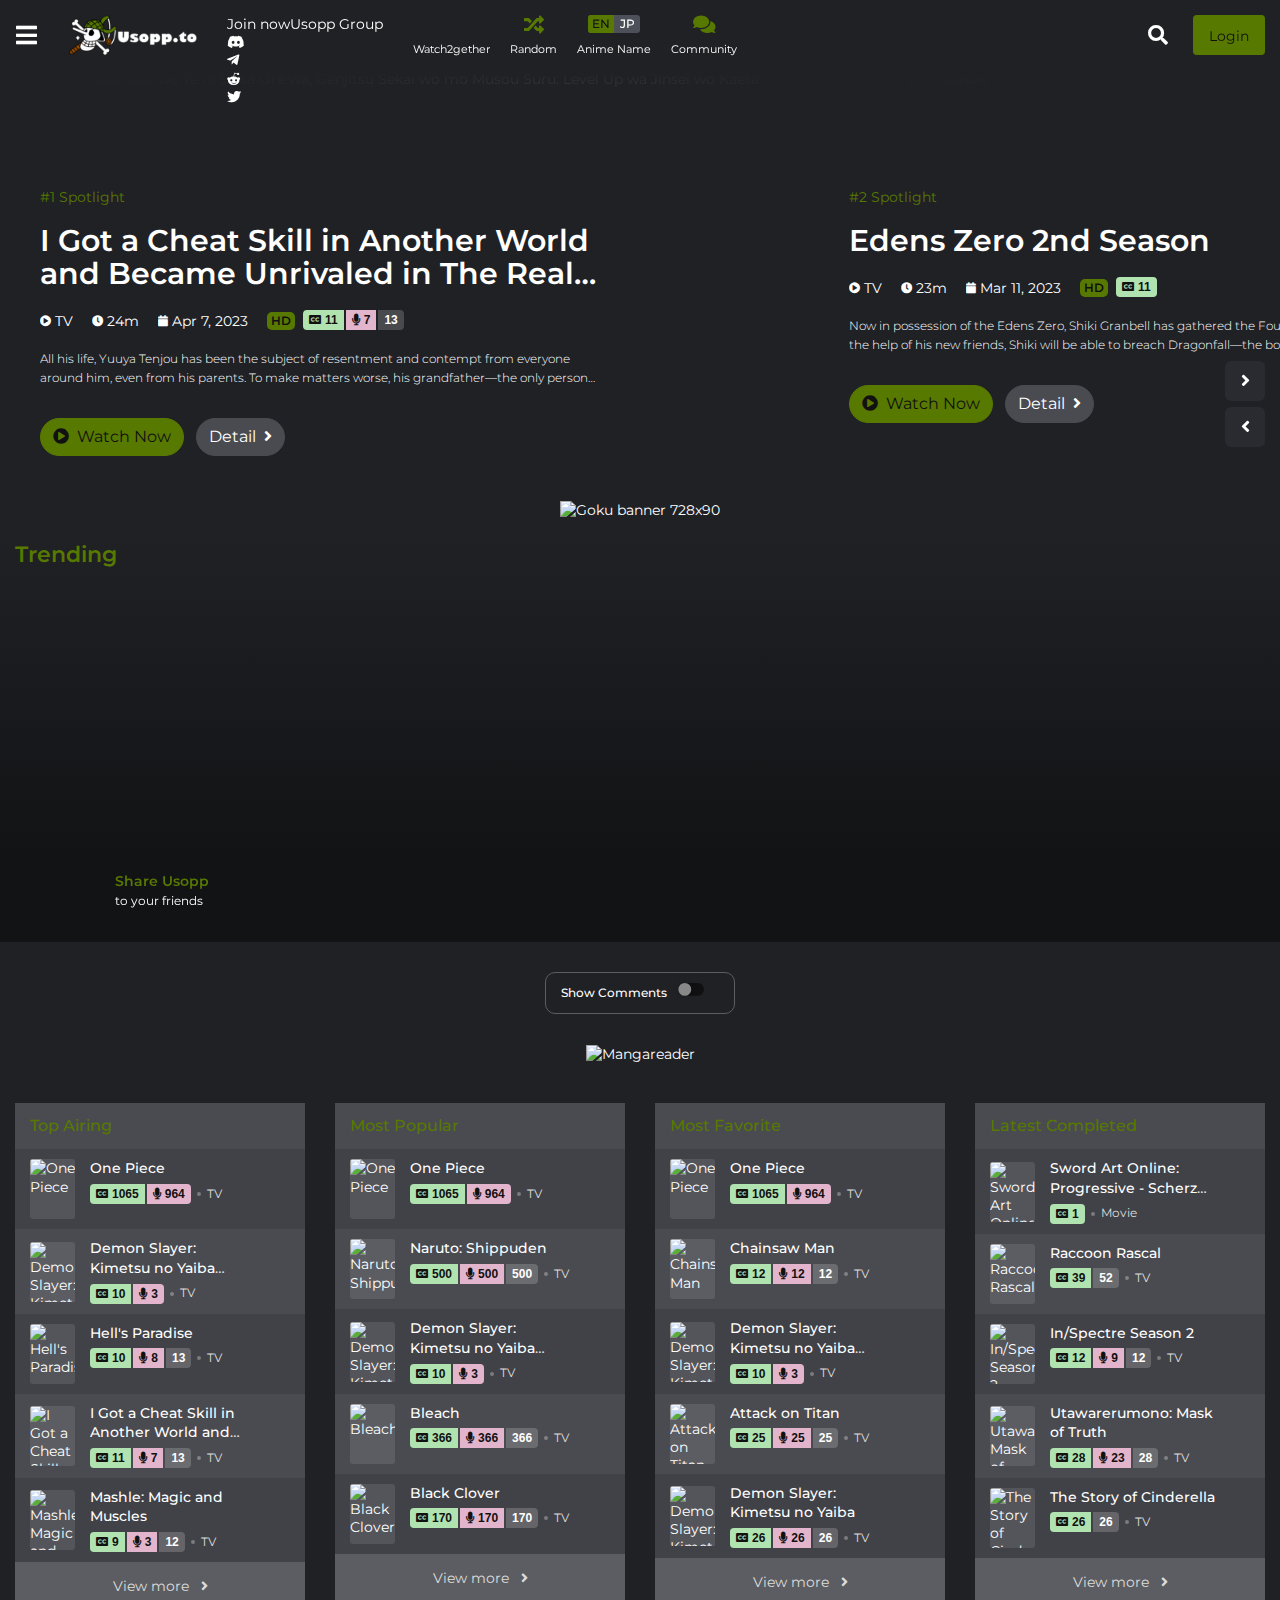
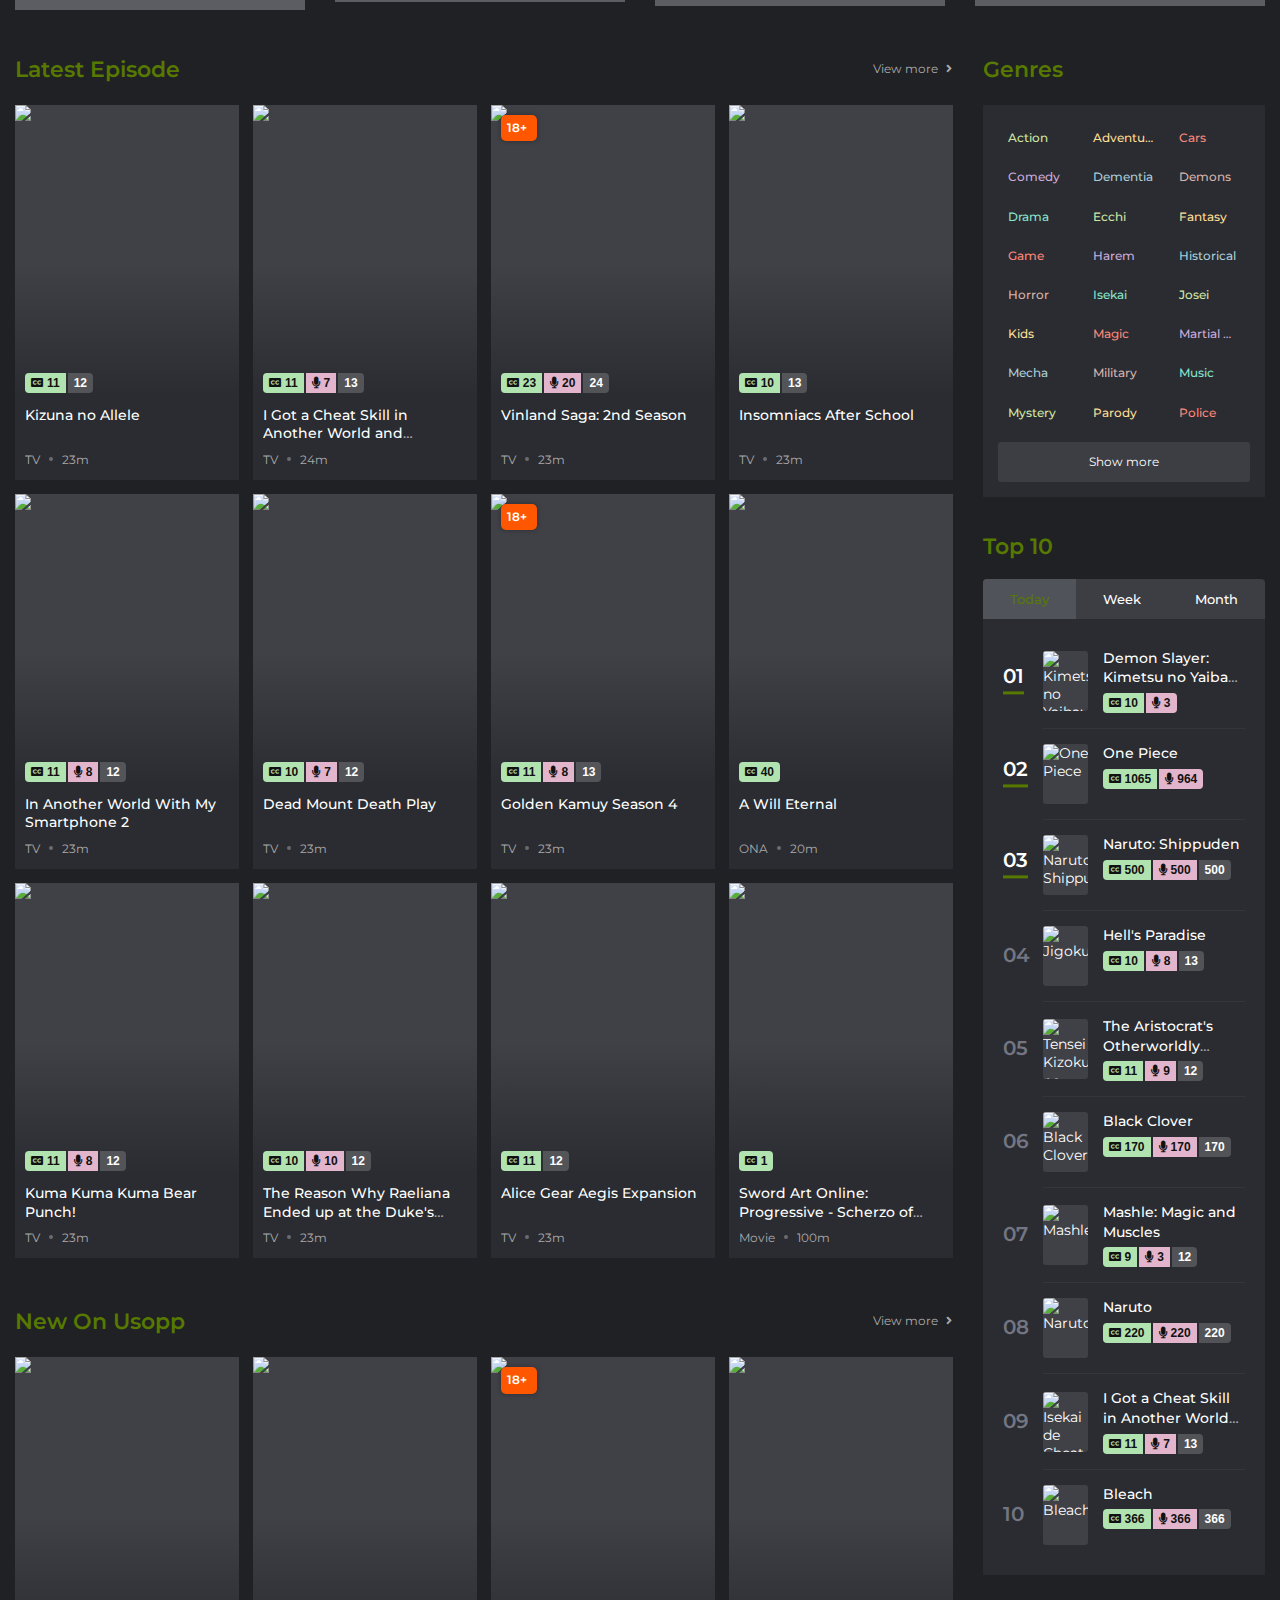
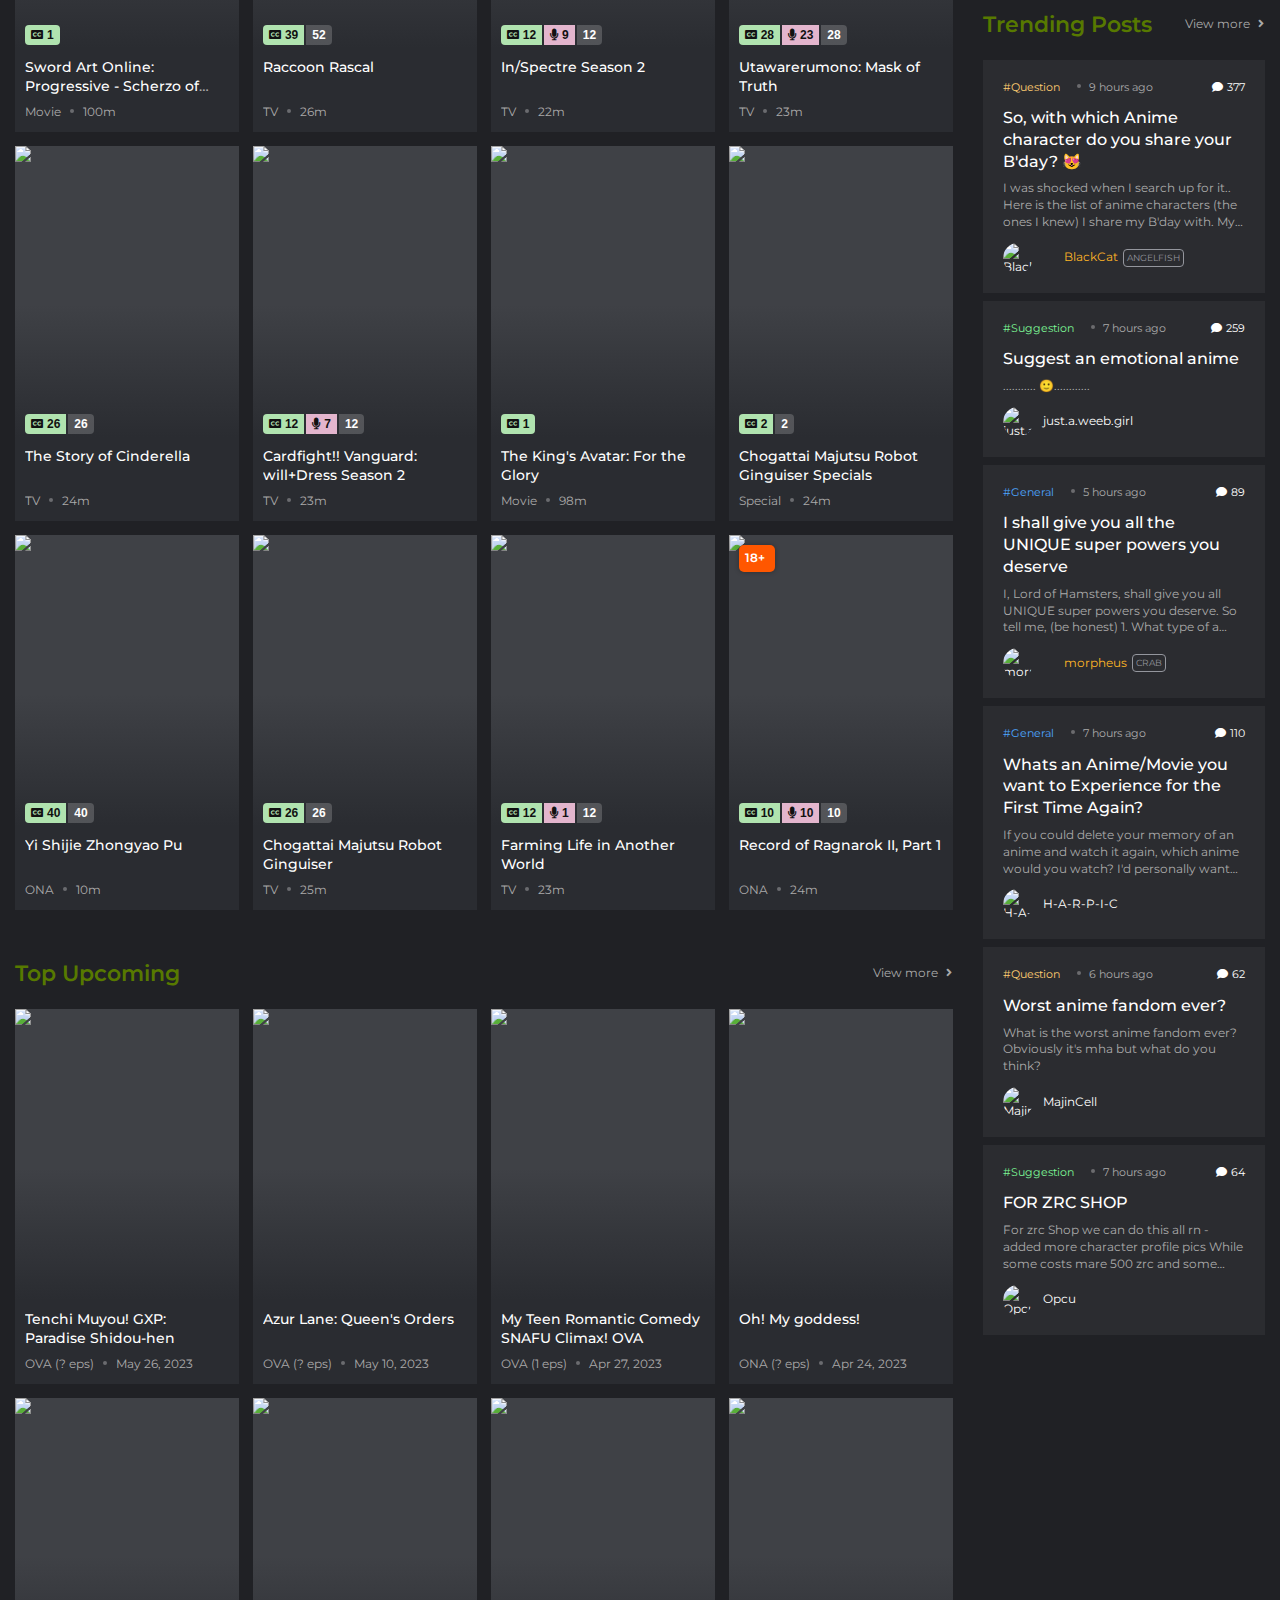
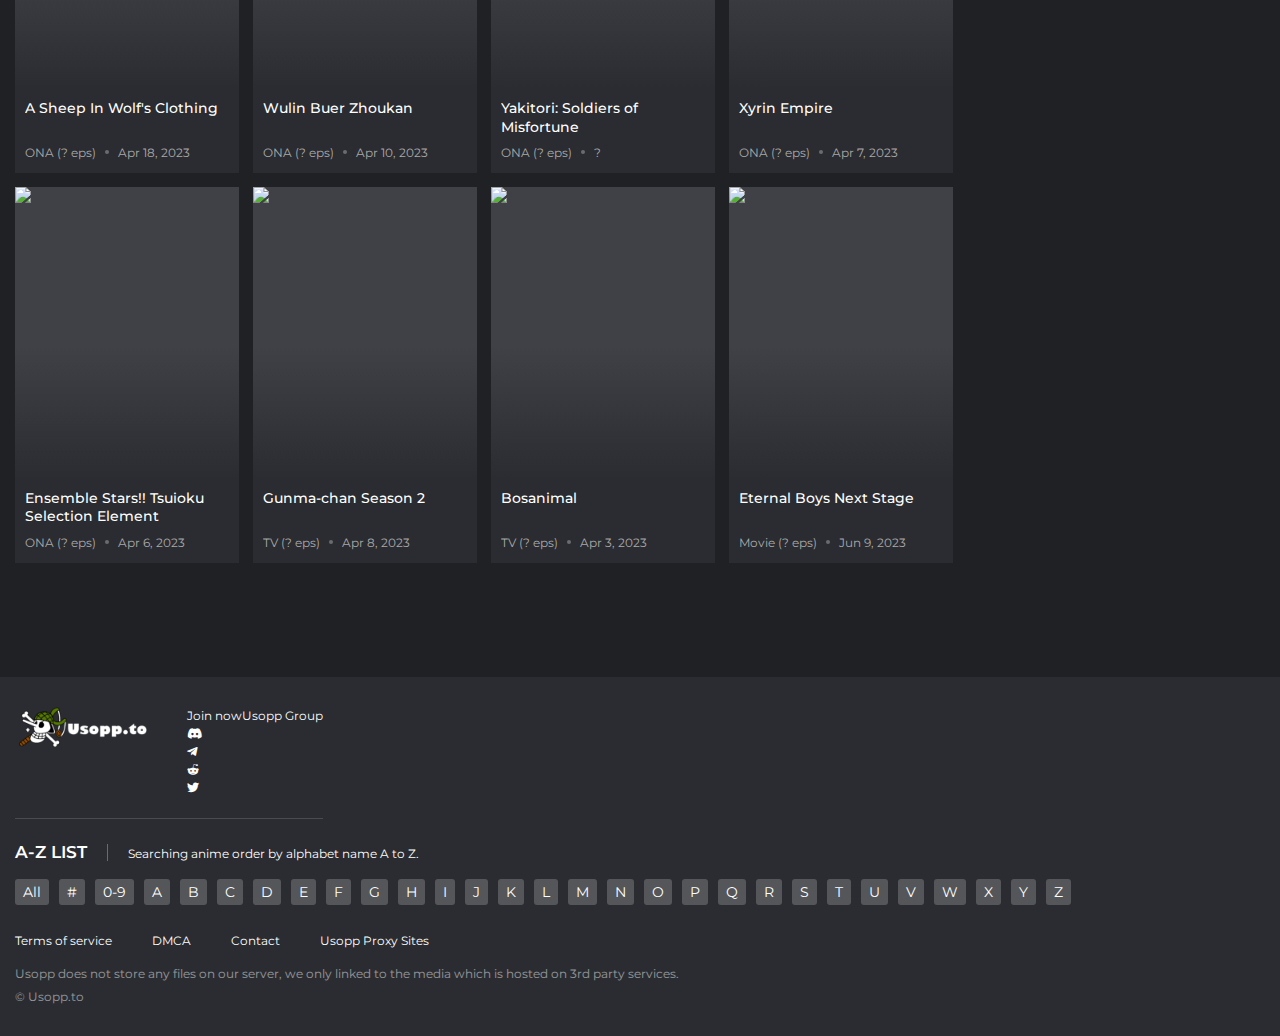
==== commit c4b12e55: "Update home.html" ====
--- a/home.html
+++ b/home.html
@@ -2,19 +2,19 @@
 
 <!DOCTYPE html>
 <html lang="en"><head>
-    <title>Zoro Free Anime Streaming Homepage</title>
+    <title>Usopp Free Anime Streaming Homepage</title>
 <meta http-equiv="Content-Type" content="text/html; charset=UTF-8">
 <meta name="robots" content="index,follow">
 <meta http-equiv="content-language" content="en">
-<meta name="description" content="Watch your favorite anime online in Dub or Sub format without registration on Zoro.to fastest Streaming server NOW.">
+<meta name="description" content="Watch your favorite anime online in Dub or Sub format without registration on Usopp.to fastest Streaming server NOW.">
 <meta name="keywords" content="watch anime online, anime site, free anime, anime to watch, online anime, anime streaming, stream anime online, english anime, english dubbed anime">
 <meta property="og:type" content="website">
-<meta property="og:url" content="https://zoro.to/home">
-<meta property="og:title" content="Zoro Free Anime Streaming Homepage">
-<meta property="og:image" content="https://zoro.to/images/capture.png">
+<meta property="og:url" content="https://Usopp.to/home">
+<meta property="og:title" content="Usopp Free Anime Streaming Homepage">
+<meta property="og:image" content="https://Usopp.to/images/capture.png">
 <meta property="og:image:width" content="650">
 <meta property="og:image:height" content="350">
-<meta property="og:description" content="Watch your favorite anime online in Dub or Sub format without registration on Zoro.to fastest Streaming server NOW.">
+<meta property="og:description" content="Watch your favorite anime online in Dub or Sub format without registration on Usopp.to fastest Streaming server NOW.">
 <meta name="viewport" content="width=device-width, initial-scale=1, minimum-scale=1, maximum-scale=1">
 <meta name="apple-mobile-web-app-status-bar" content="#202125">
 <meta name="theme-color" content="#202125">
@@ -39,10 +39,10 @@
     {
         "@context": "https://schema.org",
         "@type": "WebSite",
-        "url": "https://zoro.to/",
+        "url": "https://Usopp.to/",
         "potentialAction": {
             "@type": "SearchAction",
-            "target": "https://zoro.to/search?keyword={keyword}",
+            "target": "https://Usopp.to/search?keyword={keyword}",
             "query-input": "required name=keyword"
         }
     }
@@ -125,7 +125,7 @@
     </div>
     <div class="sb-donate">
         <div class="hr-donate"><a class="btn btn-sm" href="/donate" title="Make a Donation">Donate</a></div>
-        <div class="hr-community"><a class="btn btn-sm" href="/community/board" title="Zoro Connect"><i class="fas fa-comments mr-2"></i>Community</a></div>
+        <div class="hr-community"><a class="btn btn-sm" href="/community/board" title="Usopp Connect"><i class="fas fa-comments mr-2"></i>Community</a></div>
     </div>
     <ul class="nav sidebar_menu-list">
         <li class="nav-item active"><a class="nav-link" href="/home" title="Home">Home</a></li>
@@ -239,7 +239,7 @@
     <div class="container">
         <div id="mobile_menu"><i class="fa fa-bars"></i></div>
         <a href="/" id="logo">
-            <img src="/images/logo.png" alt="Zoro">
+            <img src="/images/logo.png" alt="Usopp">
             <div class="clearfix"></div>
         </a>
         <div id="search">
@@ -262,15 +262,15 @@
             </div>
         </div>
         <div class="header-group">
-            <div class="zoro-group">
-                <div class="zrg-title"><span class="top">Join now</span><span class="bottom">Zoro Group</span></div>
+            <div class="Usopp-group">
+                <div class="zrg-title"><span class="top">Join now</span><span class="bottom">Usopp Group</span></div>
                 <div class="zrg-list">
                     <div class="item"><a href="https://discord.gg/RRaf5JkkKu" target="_blank" class="zr-social-button dc-btn"><i class="fab fa-discord"></i></a>
                     </div>
                     <div class="item"><a href="https://t.me/+6pPzElOP7rc4ZGI1" target="_blank" class="zr-social-button tl-btn"><i class="fab fa-telegram-plane"></i></a>
                     </div>
-                    <div class="item"><a href="https://www.reddit.com/r/ZoroZone/" target="_blank" class="zr-social-button rd-btn"><i class="fab fa-reddit-alien"></i></a></div>
-                    <div class="item"><a href="https://twitter.com/Zorodotto" target="_blank" class="zr-social-button tw-btn"><i class="fab fa-twitter"></i></a></div>
+                    <div class="item"><a href="https://www.reddit.com/r/UsoppZone/" target="_blank" class="zr-social-button rd-btn"><i class="fab fa-reddit-alien"></i></a></div>
+                    <div class="item"><a href="https://twitter.com/Usoppdotto" target="_blank" class="zr-social-button tw-btn"><i class="fab fa-twitter"></i></a></div>
                 </div>
                 <div class="clearfix"></div>
             </div>
@@ -289,7 +289,7 @@
                     <div class="select-anime-name toggle-lang"><span class="en">EN</span><span class="jp">JP</span></div>
                     <div class="name"><span>Anime Name</span></div>
                 </div>
-                <a href="/community/board" class="hst-item" data-toggle="tooltip" title="" data-original-title="Zoro Connect">
+                <a href="/community/board" class="hst-item" data-toggle="tooltip" title="" data-original-title="Usopp Connect">
                     <div class="hst-icon"><i class="fas fa-comments"></i></div>
                     <div class="name"><span>Community</span></div>
                 </a>
@@ -343,7 +343,7 @@
                         <div class="deslide-item">
                             <div class="deslide-cover">
                                 <div class="deslide-cover-img">
-                                    <img class="film-poster-img ls-is-cached lazyloaded" data-src="https://img.zorores.com/_r/1366x768/100/58/d0/58d0b99666b285d2c484fec5dfaa23f0/58d0b99666b285d2c484fec5dfaa23f0.jpg" alt="Bleach" src="https://img.zorores.com/_r/1366x768/100/58/d0/58d0b99666b285d2c484fec5dfaa23f0/58d0b99666b285d2c484fec5dfaa23f0.jpg">
+                                    <img class="film-poster-img ls-is-cached lazyloaded" data-src="https://img.Usoppres.com/_r/1366x768/100/58/d0/58d0b99666b285d2c484fec5dfaa23f0/58d0b99666b285d2c484fec5dfaa23f0.jpg" alt="Bleach" src="https://img.Usoppres.com/_r/1366x768/100/58/d0/58d0b99666b285d2c484fec5dfaa23f0/58d0b99666b285d2c484fec5dfaa23f0.jpg">
                                 </div>
                             </div>
                             <div class="deslide-item-content">
@@ -395,7 +395,7 @@
                         <div class="deslide-item">
                             <div class="deslide-cover">
                                 <div class="deslide-cover-img">
-                                    <img class="film-poster-img lazyloaded" data-src="https://img.zorores.com/_r/1366x768/100/ff/b6/ffb6981af9cacd38b190c2d878a4405a/ffb6981af9cacd38b190c2d878a4405a.jpg" alt="Isekai de Cheat Skill wo Te ni Shita Ore wa, Genjitsu Sekai wo mo Musou Suru: Level Up wa Jinsei wo Kaeta" src="https://img.zorores.com/_r/1366x768/100/ff/b6/ffb6981af9cacd38b190c2d878a4405a/ffb6981af9cacd38b190c2d878a4405a.jpg">
+                                    <img class="film-poster-img lazyloaded" data-src="https://img.Usoppres.com/_r/1366x768/100/ff/b6/ffb6981af9cacd38b190c2d878a4405a/ffb6981af9cacd38b190c2d878a4405a.jpg" alt="Isekai de Cheat Skill wo Te ni Shita Ore wa, Genjitsu Sekai wo mo Musou Suru: Level Up wa Jinsei wo Kaeta" src="https://img.Usoppres.com/_r/1366x768/100/ff/b6/ffb6981af9cacd38b190c2d878a4405a/ffb6981af9cacd38b190c2d878a4405a.jpg">
                                 </div>
                             </div>
                             <div class="deslide-item-content">
@@ -447,7 +447,7 @@
                         <div class="deslide-item">
                             <div class="deslide-cover">
                                 <div class="deslide-cover-img">
-                                    <img class="film-poster-img lazyloaded" data-src="https://img.zorores.com/_r/1366x768/100/76/9a/769aa036cdb4a575b43b44ef2ad625bf/769aa036cdb4a575b43b44ef2ad625bf.jpg" alt="Edens Zero 2nd Season" src="https://img.zorores.com/_r/1366x768/100/76/9a/769aa036cdb4a575b43b44ef2ad625bf/769aa036cdb4a575b43b44ef2ad625bf.jpg">
+                                    <img class="film-poster-img lazyloaded" data-src="https://img.Usoppres.com/_r/1366x768/100/76/9a/769aa036cdb4a575b43b44ef2ad625bf/769aa036cdb4a575b43b44ef2ad625bf.jpg" alt="Edens Zero 2nd Season" src="https://img.Usoppres.com/_r/1366x768/100/76/9a/769aa036cdb4a575b43b44ef2ad625bf/769aa036cdb4a575b43b44ef2ad625bf.jpg">
                                 </div>
                             </div>
                             <div class="deslide-item-content">
@@ -495,7 +495,7 @@
                         <div class="deslide-item">
                             <div class="deslide-cover">
                                 <div class="deslide-cover-img">
-                                    <img class="film-poster-img lazyloaded" data-src="https://img.zorores.com/_r/1366x768/100/b7/da/b7da3cbb4e82c692f724b73848326dca/b7da3cbb4e82c692f724b73848326dca.jpg" alt="Yamada-kun to Lv999 no Koi wo Suru" src="https://img.zorores.com/_r/1366x768/100/b7/da/b7da3cbb4e82c692f724b73848326dca/b7da3cbb4e82c692f724b73848326dca.jpg">
+                                    <img class="film-poster-img lazyloaded" data-src="https://img.Usoppres.com/_r/1366x768/100/b7/da/b7da3cbb4e82c692f724b73848326dca/b7da3cbb4e82c692f724b73848326dca.jpg" alt="Yamada-kun to Lv999 no Koi wo Suru" src="https://img.Usoppres.com/_r/1366x768/100/b7/da/b7da3cbb4e82c692f724b73848326dca/b7da3cbb4e82c692f724b73848326dca.jpg">
                                 </div>
                             </div>
                             <div class="deslide-item-content">
@@ -543,7 +543,7 @@
                         <div class="deslide-item">
                             <div class="deslide-cover">
                                 <div class="deslide-cover-img">
-                                    <img class="film-poster-img ls-is-cached lazyloaded" data-src="https://img.zorores.com/_r/1366x768/100/e4/05/e4055651560b12f4f735657be1dc001f/e4055651560b12f4f735657be1dc001f.jpg" alt="Jigokuraku" src="https://img.zorores.com/_r/1366x768/100/e4/05/e4055651560b12f4f735657be1dc001f/e4055651560b12f4f735657be1dc001f.jpg">
+                                    <img class="film-poster-img ls-is-cached lazyloaded" data-src="https://img.Usoppres.com/_r/1366x768/100/e4/05/e4055651560b12f4f735657be1dc001f/e4055651560b12f4f735657be1dc001f.jpg" alt="Jigokuraku" src="https://img.Usoppres.com/_r/1366x768/100/e4/05/e4055651560b12f4f735657be1dc001f/e4055651560b12f4f735657be1dc001f.jpg">
                                 </div>
                             </div>
                             <div class="deslide-item-content">
@@ -595,7 +595,7 @@
                         <div class="deslide-item">
                             <div class="deslide-cover">
                                 <div class="deslide-cover-img">
-                                    <img class="film-poster-img lazyloaded" data-src="https://img.zorores.com/_r/1366x768/100/be/85/be855285814752aa2def6fcaba6f3269/be855285814752aa2def6fcaba6f3269.jpg" alt="Tonikaku Kawaii 2nd Season" src="https://img.zorores.com/_r/1366x768/100/be/85/be855285814752aa2def6fcaba6f3269/be855285814752aa2def6fcaba6f3269.jpg">
+                                    <img class="film-poster-img lazyloaded" data-src="https://img.Usoppres.com/_r/1366x768/100/be/85/be855285814752aa2def6fcaba6f3269/be855285814752aa2def6fcaba6f3269.jpg" alt="Tonikaku Kawaii 2nd Season" src="https://img.Usoppres.com/_r/1366x768/100/be/85/be855285814752aa2def6fcaba6f3269/be855285814752aa2def6fcaba6f3269.jpg">
                                 </div>
                             </div>
                             <div class="deslide-item-content">
@@ -643,7 +643,7 @@
                         <div class="deslide-item">
                             <div class="deslide-cover">
                                 <div class="deslide-cover-img">
-                                    <img class="film-poster-img lazyloaded" data-src="https://img.zorores.com/_r/1366x768/100/57/f8/57f8283354fe92f23fc216a53e7368d0/57f8283354fe92f23fc216a53e7368d0.jpg" alt="Yuusha ga Shinda!" src="https://img.zorores.com/_r/1366x768/100/57/f8/57f8283354fe92f23fc216a53e7368d0/57f8283354fe92f23fc216a53e7368d0.jpg">
+                                    <img class="film-poster-img lazyloaded" data-src="https://img.Usoppres.com/_r/1366x768/100/57/f8/57f8283354fe92f23fc216a53e7368d0/57f8283354fe92f23fc216a53e7368d0.jpg" alt="Yuusha ga Shinda!" src="https://img.Usoppres.com/_r/1366x768/100/57/f8/57f8283354fe92f23fc216a53e7368d0/57f8283354fe92f23fc216a53e7368d0.jpg">
                                 </div>
                             </div>
                             <div class="deslide-item-content">
@@ -691,7 +691,7 @@
                         <div class="deslide-item">
                             <div class="deslide-cover">
                                 <div class="deslide-cover-img">
-                                    <img class="film-poster-img ls-is-cached lazyloaded" data-src="https://img.zorores.com/_r/1366x768/100/ba/a2/baa2cf51574e886b03140a0c023dc849/baa2cf51574e886b03140a0c023dc849.jpg" alt="Mahoutsukai no Yome Season 2" src="https://img.zorores.com/_r/1366x768/100/ba/a2/baa2cf51574e886b03140a0c023dc849/baa2cf51574e886b03140a0c023dc849.jpg">
+                                    <img class="film-poster-img ls-is-cached lazyloaded" data-src="https://img.Usoppres.com/_r/1366x768/100/ba/a2/baa2cf51574e886b03140a0c023dc849/baa2cf51574e886b03140a0c023dc849.jpg" alt="Mahoutsukai no Yome Season 2" src="https://img.Usoppres.com/_r/1366x768/100/ba/a2/baa2cf51574e886b03140a0c023dc849/baa2cf51574e886b03140a0c023dc849.jpg">
                                 </div>
                             </div>
                             <div class="deslide-item-content">
@@ -741,7 +741,7 @@
                         <div class="deslide-item">
                             <div class="deslide-cover">
                                 <div class="deslide-cover-img">
-                                    <img class="film-poster-img ls-is-cached lazyloaded" data-src="https://img.zorores.com/_r/1366x768/100/56/cc/56cca40be898cbecc462ea9987870942/56cca40be898cbecc462ea9987870942.jpg" alt="Dr. Stone 3rd Season" src="https://img.zorores.com/_r/1366x768/100/56/cc/56cca40be898cbecc462ea9987870942/56cca40be898cbecc462ea9987870942.jpg">
+                                    <img class="film-poster-img ls-is-cached lazyloaded" data-src="https://img.Usoppres.com/_r/1366x768/100/56/cc/56cca40be898cbecc462ea9987870942/56cca40be898cbecc462ea9987870942.jpg" alt="Dr. Stone 3rd Season" src="https://img.Usoppres.com/_r/1366x768/100/56/cc/56cca40be898cbecc462ea9987870942/56cca40be898cbecc462ea9987870942.jpg">
                                 </div>
                             </div>
                             <div class="deslide-item-content">
@@ -791,7 +791,7 @@
                         <div class="deslide-item">
                             <div class="deslide-cover">
                                 <div class="deslide-cover-img">
-                                    <img class="film-poster-img lazyloaded" data-src="https://img.zorores.com/_r/1366x768/100/69/dd/69dd49d8ad5033c8f649b67e9c3bfef9/69dd49d8ad5033c8f649b67e9c3bfef9.jpg" alt="Skip to Loafer" src="https://img.zorores.com/_r/1366x768/100/69/dd/69dd49d8ad5033c8f649b67e9c3bfef9/69dd49d8ad5033c8f649b67e9c3bfef9.jpg">
+                                    <img class="film-poster-img lazyloaded" data-src="https://img.Usoppres.com/_r/1366x768/100/69/dd/69dd49d8ad5033c8f649b67e9c3bfef9/69dd49d8ad5033c8f649b67e9c3bfef9.jpg" alt="Skip to Loafer" src="https://img.Usoppres.com/_r/1366x768/100/69/dd/69dd49d8ad5033c8f649b67e9c3bfef9/69dd49d8ad5033c8f649b67e9c3bfef9.jpg">
                                 </div>
                             </div>
                             <div class="deslide-item-content">
@@ -841,7 +841,7 @@
                         <div class="deslide-item">
                             <div class="deslide-cover">
                                 <div class="deslide-cover-img">
-                                    <img class="film-poster-img ls-is-cached lazyloaded" data-src="https://img.zorores.com/_r/1366x768/100/40/22/402294e6873d87b6c81d42902a13d07c/402294e6873d87b6c81d42902a13d07c.jpg" alt="Natsu e no Tunnel, Sayonara no Deguchi" src="https://img.zorores.com/_r/1366x768/100/40/22/402294e6873d87b6c81d42902a13d07c/402294e6873d87b6c81d42902a13d07c.jpg">
+                                    <img class="film-poster-img ls-is-cached lazyloaded" data-src="https://img.Usoppres.com/_r/1366x768/100/40/22/402294e6873d87b6c81d42902a13d07c/402294e6873d87b6c81d42902a13d07c.jpg" alt="Natsu e no Tunnel, Sayonara no Deguchi" src="https://img.Usoppres.com/_r/1366x768/100/40/22/402294e6873d87b6c81d42902a13d07c/402294e6873d87b6c81d42902a13d07c.jpg">
                                 </div>
                             </div>
                             <div class="deslide-item-content">
@@ -885,7 +885,7 @@
                         <div class="deslide-item">
                             <div class="deslide-cover">
                                 <div class="deslide-cover-img">
-                                    <img class="film-poster-img ls-is-cached lazyloaded" data-src="https://img.zorores.com/_r/1366x768/100/58/d0/58d0b99666b285d2c484fec5dfaa23f0/58d0b99666b285d2c484fec5dfaa23f0.jpg" alt="Bleach" src="https://img.zorores.com/_r/1366x768/100/58/d0/58d0b99666b285d2c484fec5dfaa23f0/58d0b99666b285d2c484fec5dfaa23f0.jpg">
+                                    <img class="film-poster-img ls-is-cached lazyloaded" data-src="https://img.Usoppres.com/_r/1366x768/100/58/d0/58d0b99666b285d2c484fec5dfaa23f0/58d0b99666b285d2c484fec5dfaa23f0.jpg" alt="Bleach" src="https://img.Usoppres.com/_r/1366x768/100/58/d0/58d0b99666b285d2c484fec5dfaa23f0/58d0b99666b285d2c484fec5dfaa23f0.jpg">
                                 </div>
                             </div>
                             <div class="deslide-item-content">
@@ -937,7 +937,7 @@
                         <div class="deslide-item">
                             <div class="deslide-cover">
                                 <div class="deslide-cover-img">
-                                    <img class="film-poster-img lazyloaded" data-src="https://img.zorores.com/_r/1366x768/100/ff/b6/ffb6981af9cacd38b190c2d878a4405a/ffb6981af9cacd38b190c2d878a4405a.jpg" alt="Isekai de Cheat Skill wo Te ni Shita Ore wa, Genjitsu Sekai wo mo Musou Suru: Level Up wa Jinsei wo Kaeta" src="https://img.zorores.com/_r/1366x768/100/ff/b6/ffb6981af9cacd38b190c2d878a4405a/ffb6981af9cacd38b190c2d878a4405a.jpg">
+                                    <img class="film-poster-img lazyloaded" data-src="https://img.Usoppres.com/_r/1366x768/100/ff/b6/ffb6981af9cacd38b190c2d878a4405a/ffb6981af9cacd38b190c2d878a4405a.jpg" alt="Isekai de Cheat Skill wo Te ni Shita Ore wa, Genjitsu Sekai wo mo Musou Suru: Level Up wa Jinsei wo Kaeta" src="https://img.Usoppres.com/_r/1366x768/100/ff/b6/ffb6981af9cacd38b190c2d878a4405a/ffb6981af9cacd38b190c2d878a4405a.jpg">
                                 </div>
                             </div>
                             <div class="deslide-item-content">
@@ -1161,7 +1161,7 @@
             <div class="share-buttons-block">
                 <div class="share-icon"></div>
                 <div class="sbb-title">
-                    <span>Share Zoro</span>
+                    <span>Share Usopp</span>
                     <p class="mb-0">to your friends</p>
                 </div>
                 <div class="addthis_inline_share_toolbox"></div>
@@ -1216,7 +1216,7 @@
 <li>
     <div class="film-poster item-qtip" data-id="100" data-hasqtip="10" aria-describedby="qtip-10">
         <a href="/one-piece-100">
-            <img data-src="https://img.zorores.com/_r/300x400/100/54/90/5490cb32786d4f7fef0f40d7266df532/5490cb32786d4f7fef0f40d7266df532.jpg" class="film-poster-img ls-is-cached lazyloaded" alt="One Piece" src="https://img.zorores.com/_r/300x400/100/54/90/5490cb32786d4f7fef0f40d7266df532/5490cb32786d4f7fef0f40d7266df532.jpg">
+            <img data-src="https://img.Usoppres.com/_r/300x400/100/54/90/5490cb32786d4f7fef0f40d7266df532/5490cb32786d4f7fef0f40d7266df532.jpg" class="film-poster-img ls-is-cached lazyloaded" alt="One Piece" src="https://img.Usoppres.com/_r/300x400/100/54/90/5490cb32786d4f7fef0f40d7266df532/5490cb32786d4f7fef0f40d7266df532.jpg">
         </a>
     </div>
     <div class="film-detail">
@@ -1244,7 +1244,7 @@
 <li>
     <div class="film-poster item-qtip" data-id="18056" data-hasqtip="11" aria-describedby="qtip-11">
         <a href="/demon-slayer-kimetsu-no-yaiba-swordsmith-village-arc-18056">
-            <img data-src="https://img.zorores.com/_r/300x400/100/db/2f/db2f3ce7b9cab7fdc160b005bffb899a/db2f3ce7b9cab7fdc160b005bffb899a.png" class="film-poster-img ls-is-cached lazyloaded" alt="Demon Slayer: Kimetsu no Yaiba Swordsmith Village Arc" src="https://img.zorores.com/_r/300x400/100/db/2f/db2f3ce7b9cab7fdc160b005bffb899a/db2f3ce7b9cab7fdc160b005bffb899a.png">
+            <img data-src="https://img.Usoppres.com/_r/300x400/100/db/2f/db2f3ce7b9cab7fdc160b005bffb899a/db2f3ce7b9cab7fdc160b005bffb899a.png" class="film-poster-img ls-is-cached lazyloaded" alt="Demon Slayer: Kimetsu no Yaiba Swordsmith Village Arc" src="https://img.Usoppres.com/_r/300x400/100/db/2f/db2f3ce7b9cab7fdc160b005bffb899a/db2f3ce7b9cab7fdc160b005bffb899a.png">
         </a>
     </div>
     <div class="film-detail">
@@ -1272,7 +1272,7 @@
 <li>
     <div class="film-poster item-qtip" data-id="18332" data-hasqtip="12" aria-describedby="qtip-12">
         <a href="/hells-paradise-18332">
-            <img data-src="https://img.zorores.com/_r/300x400/100/5f/d0/5fd0a7d4f0e1a9088c85bc0dcb2f176a/5fd0a7d4f0e1a9088c85bc0dcb2f176a.png" class="film-poster-img lazyloaded" alt="Hell's Paradise" src="https://img.zorores.com/_r/300x400/100/5f/d0/5fd0a7d4f0e1a9088c85bc0dcb2f176a/5fd0a7d4f0e1a9088c85bc0dcb2f176a.png">
+            <img data-src="https://img.Usoppres.com/_r/300x400/100/5f/d0/5fd0a7d4f0e1a9088c85bc0dcb2f176a/5fd0a7d4f0e1a9088c85bc0dcb2f176a.png" class="film-poster-img lazyloaded" alt="Hell's Paradise" src="https://img.Usoppres.com/_r/300x400/100/5f/d0/5fd0a7d4f0e1a9088c85bc0dcb2f176a/5fd0a7d4f0e1a9088c85bc0dcb2f176a.png">
         </a>
     </div>
     <div class="film-detail">
@@ -1302,7 +1302,7 @@
 <li>
     <div class="film-poster item-qtip" data-id="18343" data-hasqtip="13" aria-describedby="qtip-13">
         <a href="/i-got-a-cheat-skill-in-another-world-and-became-unrivaled-in-the-real-world-too-18343">
-            <img data-src="https://img.zorores.com/_r/300x400/100/0a/d5/0ad5356f28ee75bccfde8b69ea6a5e54/0ad5356f28ee75bccfde8b69ea6a5e54.jpg" class="film-poster-img ls-is-cached lazyloaded" alt="I Got a Cheat Skill in Another World and Became Unrivaled in The Real World, Too" src="https://img.zorores.com/_r/300x400/100/0a/d5/0ad5356f28ee75bccfde8b69ea6a5e54/0ad5356f28ee75bccfde8b69ea6a5e54.jpg">
+            <img data-src="https://img.Usoppres.com/_r/300x400/100/0a/d5/0ad5356f28ee75bccfde8b69ea6a5e54/0ad5356f28ee75bccfde8b69ea6a5e54.jpg" class="film-poster-img ls-is-cached lazyloaded" alt="I Got a Cheat Skill in Another World and Became Unrivaled in The Real World, Too" src="https://img.Usoppres.com/_r/300x400/100/0a/d5/0ad5356f28ee75bccfde8b69ea6a5e54/0ad5356f28ee75bccfde8b69ea6a5e54.jpg">
         </a>
     </div>
     <div class="film-detail">
@@ -1332,7 +1332,7 @@
 <li>
     <div class="film-poster item-qtip" data-id="18339" data-hasqtip="14" aria-describedby="qtip-14">
         <a href="/mashle-magic-and-muscles-18339">
-            <img data-src="https://img.zorores.com/_r/300x400/100/9f/af/9faf29fb396c436d19ed83fa82a31e2f/9faf29fb396c436d19ed83fa82a31e2f.jpg" class="film-poster-img ls-is-cached lazyloaded" alt="Mashle: Magic and Muscles" src="https://img.zorores.com/_r/300x400/100/9f/af/9faf29fb396c436d19ed83fa82a31e2f/9faf29fb396c436d19ed83fa82a31e2f.jpg">
+            <img data-src="https://img.Usoppres.com/_r/300x400/100/9f/af/9faf29fb396c436d19ed83fa82a31e2f/9faf29fb396c436d19ed83fa82a31e2f.jpg" class="film-poster-img ls-is-cached lazyloaded" alt="Mashle: Magic and Muscles" src="https://img.Usoppres.com/_r/300x400/100/9f/af/9faf29fb396c436d19ed83fa82a31e2f/9faf29fb396c436d19ed83fa82a31e2f.jpg">
         </a>
     </div>
     <div class="film-detail">
@@ -1375,7 +1375,7 @@
 <li>
     <div class="film-poster item-qtip" data-id="100" data-hasqtip="15" aria-describedby="qtip-15">
         <a href="/one-piece-100">
-            <img data-src="https://img.zorores.com/_r/300x400/100/54/90/5490cb32786d4f7fef0f40d7266df532/5490cb32786d4f7fef0f40d7266df532.jpg" class="film-poster-img ls-is-cached lazyloaded" alt="One Piece" src="https://img.zorores.com/_r/300x400/100/54/90/5490cb32786d4f7fef0f40d7266df532/5490cb32786d4f7fef0f40d7266df532.jpg">
+            <img data-src="https://img.Usoppres.com/_r/300x400/100/54/90/5490cb32786d4f7fef0f40d7266df532/5490cb32786d4f7fef0f40d7266df532.jpg" class="film-poster-img ls-is-cached lazyloaded" alt="One Piece" src="https://img.Usoppres.com/_r/300x400/100/54/90/5490cb32786d4f7fef0f40d7266df532/5490cb32786d4f7fef0f40d7266df532.jpg">
         </a>
     </div>
     <div class="film-detail">
@@ -1403,7 +1403,7 @@
 <li>
     <div class="film-poster item-qtip" data-id="355" data-hasqtip="16" aria-describedby="qtip-16">
         <a href="/naruto-shippuden-355">
-            <img data-src="https://img.zorores.com/_r/300x400/100/9c/bc/9cbcf87f54194742e7686119089478f8/9cbcf87f54194742e7686119089478f8.jpg" class="film-poster-img ls-is-cached lazyloaded" alt="Naruto: Shippuden" src="https://img.zorores.com/_r/300x400/100/9c/bc/9cbcf87f54194742e7686119089478f8/9cbcf87f54194742e7686119089478f8.jpg">
+            <img data-src="https://img.Usoppres.com/_r/300x400/100/9c/bc/9cbcf87f54194742e7686119089478f8/9cbcf87f54194742e7686119089478f8.jpg" class="film-poster-img ls-is-cached lazyloaded" alt="Naruto: Shippuden" src="https://img.Usoppres.com/_r/300x400/100/9c/bc/9cbcf87f54194742e7686119089478f8/9cbcf87f54194742e7686119089478f8.jpg">
         </a>
     </div>
     <div class="film-detail">
@@ -1433,7 +1433,7 @@
 <li>
     <div class="film-poster item-qtip" data-id="18056" data-hasqtip="17" aria-describedby="qtip-17">
         <a href="/demon-slayer-kimetsu-no-yaiba-swordsmith-village-arc-18056">
-            <img data-src="https://img.zorores.com/_r/300x400/100/db/2f/db2f3ce7b9cab7fdc160b005bffb899a/db2f3ce7b9cab7fdc160b005bffb899a.png" class="film-poster-img ls-is-cached lazyloaded" alt="Demon Slayer: Kimetsu no Yaiba Swordsmith Village Arc" src="https://img.zorores.com/_r/300x400/100/db/2f/db2f3ce7b9cab7fdc160b005bffb899a/db2f3ce7b9cab7fdc160b005bffb899a.png">
+            <img data-src="https://img.Usoppres.com/_r/300x400/100/db/2f/db2f3ce7b9cab7fdc160b005bffb899a/db2f3ce7b9cab7fdc160b005bffb899a.png" class="film-poster-img ls-is-cached lazyloaded" alt="Demon Slayer: Kimetsu no Yaiba Swordsmith Village Arc" src="https://img.Usoppres.com/_r/300x400/100/db/2f/db2f3ce7b9cab7fdc160b005bffb899a/db2f3ce7b9cab7fdc160b005bffb899a.png">
         </a>
     </div>
     <div class="film-detail">
@@ -1461,7 +1461,7 @@
 <li>
     <div class="film-poster item-qtip" data-id="806" data-hasqtip="18" aria-describedby="qtip-18">
         <a href="/bleach-806">
-            <img data-src="https://img.zorores.com/_r/300x400/100/bd/5a/bd5ae1d387a59c5abcf5e1a6a616728c/bd5ae1d387a59c5abcf5e1a6a616728c.jpg" class="film-poster-img ls-is-cached lazyloaded" alt="Bleach" src="https://img.zorores.com/_r/300x400/100/bd/5a/bd5ae1d387a59c5abcf5e1a6a616728c/bd5ae1d387a59c5abcf5e1a6a616728c.jpg">
+            <img data-src="https://img.Usoppres.com/_r/300x400/100/bd/5a/bd5ae1d387a59c5abcf5e1a6a616728c/bd5ae1d387a59c5abcf5e1a6a616728c.jpg" class="film-poster-img ls-is-cached lazyloaded" alt="Bleach" src="https://img.Usoppres.com/_r/300x400/100/bd/5a/bd5ae1d387a59c5abcf5e1a6a616728c/bd5ae1d387a59c5abcf5e1a6a616728c.jpg">
         </a>
     </div>
     <div class="film-detail">
@@ -1491,7 +1491,7 @@
 <li>
     <div class="film-poster item-qtip" data-id="2404" data-hasqtip="19" aria-describedby="qtip-19">
         <a href="/black-clover-2404">
-            <img data-src="https://img.zorores.com/_r/300x400/100/f5/8b/f58b0204c20ae3310f65ae7b8cb9987e/f58b0204c20ae3310f65ae7b8cb9987e.jpg" class="film-poster-img ls-is-cached lazyloaded" alt="Black Clover" src="https://img.zorores.com/_r/300x400/100/f5/8b/f58b0204c20ae3310f65ae7b8cb9987e/f58b0204c20ae3310f65ae7b8cb9987e.jpg">
+            <img data-src="https://img.Usoppres.com/_r/300x400/100/f5/8b/f58b0204c20ae3310f65ae7b8cb9987e/f58b0204c20ae3310f65ae7b8cb9987e.jpg" class="film-poster-img ls-is-cached lazyloaded" alt="Black Clover" src="https://img.Usoppres.com/_r/300x400/100/f5/8b/f58b0204c20ae3310f65ae7b8cb9987e/f58b0204c20ae3310f65ae7b8cb9987e.jpg">
         </a>
     </div>
     <div class="film-detail">
@@ -1534,7 +1534,7 @@
 <li>
     <div class="film-poster item-qtip" data-id="100" data-hasqtip="20" aria-describedby="qtip-20">
         <a href="/one-piece-100">
-            <img data-src="https://img.zorores.com/_r/300x400/100/54/90/5490cb32786d4f7fef0f40d7266df532/5490cb32786d4f7fef0f40d7266df532.jpg" class="film-poster-img ls-is-cached lazyloaded" alt="One Piece" src="https://img.zorores.com/_r/300x400/100/54/90/5490cb32786d4f7fef0f40d7266df532/5490cb32786d4f7fef0f40d7266df532.jpg">
+            <img data-src="https://img.Usoppres.com/_r/300x400/100/54/90/5490cb32786d4f7fef0f40d7266df532/5490cb32786d4f7fef0f40d7266df532.jpg" class="film-poster-img ls-is-cached lazyloaded" alt="One Piece" src="https://img.Usoppres.com/_r/300x400/100/54/90/5490cb32786d4f7fef0f40d7266df532/5490cb32786d4f7fef0f40d7266df532.jpg">
         </a>
     </div>
     <div class="film-detail">
@@ -1562,7 +1562,7 @@
 <li>
     <div class="film-poster item-qtip" data-id="17406" data-hasqtip="21" aria-describedby="qtip-21">
         <a href="/chainsaw-man-17406">
-            <img data-src="https://img.zorores.com/_r/300x400/100/b3/da/b3da1326e07269ddd8d73475c5dabf2c/b3da1326e07269ddd8d73475c5dabf2c.jpg" class="film-poster-img lazyloaded" alt="Chainsaw Man" src="https://img.zorores.com/_r/300x400/100/b3/da/b3da1326e07269ddd8d73475c5dabf2c/b3da1326e07269ddd8d73475c5dabf2c.jpg">
+            <img data-src="https://img.Usoppres.com/_r/300x400/100/b3/da/b3da1326e07269ddd8d73475c5dabf2c/b3da1326e07269ddd8d73475c5dabf2c.jpg" class="film-poster-img lazyloaded" alt="Chainsaw Man" src="https://img.Usoppres.com/_r/300x400/100/b3/da/b3da1326e07269ddd8d73475c5dabf2c/b3da1326e07269ddd8d73475c5dabf2c.jpg">
         </a>
     </div>
     <div class="film-detail">
@@ -1592,7 +1592,7 @@
 <li>
     <div class="film-poster item-qtip" data-id="18056" data-hasqtip="22" aria-describedby="qtip-22">
         <a href="/demon-slayer-kimetsu-no-yaiba-swordsmith-village-arc-18056">
-            <img data-src="https://img.zorores.com/_r/300x400/100/db/2f/db2f3ce7b9cab7fdc160b005bffb899a/db2f3ce7b9cab7fdc160b005bffb899a.png" class="film-poster-img ls-is-cached lazyloaded" alt="Demon Slayer: Kimetsu no Yaiba Swordsmith Village Arc" src="https://img.zorores.com/_r/300x400/100/db/2f/db2f3ce7b9cab7fdc160b005bffb899a/db2f3ce7b9cab7fdc160b005bffb899a.png">
+            <img data-src="https://img.Usoppres.com/_r/300x400/100/db/2f/db2f3ce7b9cab7fdc160b005bffb899a/db2f3ce7b9cab7fdc160b005bffb899a.png" class="film-poster-img ls-is-cached lazyloaded" alt="Demon Slayer: Kimetsu no Yaiba Swordsmith Village Arc" src="https://img.Usoppres.com/_r/300x400/100/db/2f/db2f3ce7b9cab7fdc160b005bffb899a/db2f3ce7b9cab7fdc160b005bffb899a.png">
         </a>
     </div>
     <div class="film-detail">
@@ -1620,7 +1620,7 @@
 <li>
     <div class="film-poster item-qtip" data-id="112" data-hasqtip="23" aria-describedby="qtip-23">
         <a href="/attack-on-titan-112">
-            <img data-src="https://img.zorores.com/_r/300x400/100/de/bf/debf027d032c6d40b91fab16b2ff9bd4/debf027d032c6d40b91fab16b2ff9bd4.jpg" class="film-poster-img lazyloaded" alt="Attack on Titan" src="https://img.zorores.com/_r/300x400/100/de/bf/debf027d032c6d40b91fab16b2ff9bd4/debf027d032c6d40b91fab16b2ff9bd4.jpg">
+            <img data-src="https://img.Usoppres.com/_r/300x400/100/de/bf/debf027d032c6d40b91fab16b2ff9bd4/debf027d032c6d40b91fab16b2ff9bd4.jpg" class="film-poster-img lazyloaded" alt="Attack on Titan" src="https://img.Usoppres.com/_r/300x400/100/de/bf/debf027d032c6d40b91fab16b2ff9bd4/debf027d032c6d40b91fab16b2ff9bd4.jpg">
         </a>
     </div>
     <div class="film-detail">
@@ -1650,7 +1650,7 @@
 <li>
     <div class="film-poster item-qtip" data-id="47" data-hasqtip="24" aria-describedby="qtip-24">
         <a href="/demon-slayer-kimetsu-no-yaiba-47">
-            <img data-src="https://img.zorores.com/_r/300x400/100/30/df/30df93feaa422101659e14d0a2a2f582/30df93feaa422101659e14d0a2a2f582.jpg" class="film-poster-img lazyloaded" alt="Demon Slayer: Kimetsu no Yaiba" src="https://img.zorores.com/_r/300x400/100/30/df/30df93feaa422101659e14d0a2a2f582/30df93feaa422101659e14d0a2a2f582.jpg">
+            <img data-src="https://img.Usoppres.com/_r/300x400/100/30/df/30df93feaa422101659e14d0a2a2f582/30df93feaa422101659e14d0a2a2f582.jpg" class="film-poster-img lazyloaded" alt="Demon Slayer: Kimetsu no Yaiba" src="https://img.Usoppres.com/_r/300x400/100/30/df/30df93feaa422101659e14d0a2a2f582/30df93feaa422101659e14d0a2a2f582.jpg">
         </a>
     </div>
     <div class="film-detail">
@@ -1693,7 +1693,7 @@
 <li>
     <div class="film-poster item-qtip" data-id="18189" data-hasqtip="25" aria-describedby="qtip-25">
         <a href="/sword-art-online-progressive-scherzo-of-deep-night-18189">
-            <img data-src="https://img.zorores.com/_r/300x400/100/1f/ae/1fae90b9ac557db63c781bae51ba2fa1/1fae90b9ac557db63c781bae51ba2fa1.jpg" class="film-poster-img lazyloaded" alt="Sword Art Online: Progressive - Scherzo of Deep Night" src="https://img.zorores.com/_r/300x400/100/1f/ae/1fae90b9ac557db63c781bae51ba2fa1/1fae90b9ac557db63c781bae51ba2fa1.jpg">
+            <img data-src="https://img.Usoppres.com/_r/300x400/100/1f/ae/1fae90b9ac557db63c781bae51ba2fa1/1fae90b9ac557db63c781bae51ba2fa1.jpg" class="film-poster-img lazyloaded" alt="Sword Art Online: Progressive - Scherzo of Deep Night" src="https://img.Usoppres.com/_r/300x400/100/1f/ae/1fae90b9ac557db63c781bae51ba2fa1/1fae90b9ac557db63c781bae51ba2fa1.jpg">
         </a>
     </div>
     <div class="film-detail">
@@ -1719,7 +1719,7 @@
 <li>
     <div class="film-poster item-qtip" data-id="5007" data-hasqtip="26" aria-describedby="qtip-26">
         <a href="/raccoon-rascal-5007">
-            <img data-src="https://img.zorores.com/_r/300x400/100/90/b7/90b7ea2307d2f28dbc01286dd20df4f4/90b7ea2307d2f28dbc01286dd20df4f4.jpg" class="film-poster-img lazyloaded" alt="Raccoon Rascal" src="https://img.zorores.com/_r/300x400/100/90/b7/90b7ea2307d2f28dbc01286dd20df4f4/90b7ea2307d2f28dbc01286dd20df4f4.jpg">
+            <img data-src="https://img.Usoppres.com/_r/300x400/100/90/b7/90b7ea2307d2f28dbc01286dd20df4f4/90b7ea2307d2f28dbc01286dd20df4f4.jpg" class="film-poster-img lazyloaded" alt="Raccoon Rascal" src="https://img.Usoppres.com/_r/300x400/100/90/b7/90b7ea2307d2f28dbc01286dd20df4f4/90b7ea2307d2f28dbc01286dd20df4f4.jpg">
         </a>
     </div>
     <div class="film-detail">
@@ -1747,7 +1747,7 @@
 <li>
     <div class="film-poster item-qtip" data-id="17332" data-hasqtip="27" aria-describedby="qtip-27">
         <a href="/inspectre-season-2-17332">
-            <img data-src="https://img.zorores.com/_r/300x400/100/2f/8f/2f8f4de6aef6a28cdbe411c9dd7aaee9/2f8f4de6aef6a28cdbe411c9dd7aaee9.jpg" class="film-poster-img lazyloaded" alt="In/Spectre Season 2" src="https://img.zorores.com/_r/300x400/100/2f/8f/2f8f4de6aef6a28cdbe411c9dd7aaee9/2f8f4de6aef6a28cdbe411c9dd7aaee9.jpg">
+            <img data-src="https://img.Usoppres.com/_r/300x400/100/2f/8f/2f8f4de6aef6a28cdbe411c9dd7aaee9/2f8f4de6aef6a28cdbe411c9dd7aaee9.jpg" class="film-poster-img lazyloaded" alt="In/Spectre Season 2" src="https://img.Usoppres.com/_r/300x400/100/2f/8f/2f8f4de6aef6a28cdbe411c9dd7aaee9/2f8f4de6aef6a28cdbe411c9dd7aaee9.jpg">
         </a>
     </div>
     <div class="film-detail">
@@ -1777,7 +1777,7 @@
 <li>
     <div class="film-poster item-qtip" data-id="15598" data-hasqtip="28" aria-describedby="qtip-28">
         <a href="/utawarerumono-mask-of-truth-15598">
-            <img data-src="https://img.zorores.com/_r/300x400/100/1e/44/1e440156a7528d6a3935f5e6c4d1188d/1e440156a7528d6a3935f5e6c4d1188d.png" class="film-poster-img lazyloaded" alt="Utawarerumono: Mask of Truth" src="https://img.zorores.com/_r/300x400/100/1e/44/1e440156a7528d6a3935f5e6c4d1188d/1e440156a7528d6a3935f5e6c4d1188d.png">
+            <img data-src="https://img.Usoppres.com/_r/300x400/100/1e/44/1e440156a7528d6a3935f5e6c4d1188d/1e440156a7528d6a3935f5e6c4d1188d.png" class="film-poster-img lazyloaded" alt="Utawarerumono: Mask of Truth" src="https://img.Usoppres.com/_r/300x400/100/1e/44/1e440156a7528d6a3935f5e6c4d1188d/1e440156a7528d6a3935f5e6c4d1188d.png">
         </a>
     </div>
     <div class="film-detail">
@@ -1807,7 +1807,7 @@
 <li>
     <div class="film-poster item-qtip" data-id="2145" data-hasqtip="29" aria-describedby="qtip-29">
         <a href="/the-story-of-cinderella-2145">
-            <img data-src="https://img.zorores.com/_r/300x400/100/d1/89/d189ccb4e057ca59afeae5d1d7a2fa60/d189ccb4e057ca59afeae5d1d7a2fa60.jpg" class="film-poster-img lazyloaded" alt="The Story of Cinderella" src="https://img.zorores.com/_r/300x400/100/d1/89/d189ccb4e057ca59afeae5d1d7a2fa60/d189ccb4e057ca59afeae5d1d7a2fa60.jpg">
+            <img data-src="https://img.Usoppres.com/_r/300x400/100/d1/89/d189ccb4e057ca59afeae5d1d7a2fa60/d189ccb4e057ca59afeae5d1d7a2fa60.jpg" class="film-poster-img lazyloaded" alt="The Story of Cinderella" src="https://img.Usoppres.com/_r/300x400/100/d1/89/d189ccb4e057ca59afeae5d1d7a2fa60/d189ccb4e057ca59afeae5d1d7a2fa60.jpg">
         </a>
     </div>
     <div class="film-detail">
@@ -1883,7 +1883,7 @@
 
             </div>
         
-        <img data-src="https://img.zorores.com/_r/300x400/100/ef/58/ef589599341efbee4e87edd81f6648ae/ef589599341efbee4e87edd81f6648ae.jpg" class="film-poster-img ls-is-cached lazyloaded" alt="Kizuna no Allele" src="https://img.zorores.com/_r/300x400/100/ef/58/ef589599341efbee4e87edd81f6648ae/ef589599341efbee4e87edd81f6648ae.jpg">
+        <img data-src="https://img.Usoppres.com/_r/300x400/100/ef/58/ef589599341efbee4e87edd81f6648ae/ef589599341efbee4e87edd81f6648ae.jpg" class="film-poster-img ls-is-cached lazyloaded" alt="Kizuna no Allele" src="https://img.Usoppres.com/_r/300x400/100/ef/58/ef589599341efbee4e87edd81f6648ae/ef589599341efbee4e87edd81f6648ae.jpg">
         <a href="/kizuna-no-allele-18370" class="film-poster-ahref item-qtip" data-id="18370" data-hasqtip="30" oldtitle="Kizuna no Allele" title="" aria-describedby="qtip-30"><i class="fas fa-play"></i></a>
     </div>
     <div class="film-detail">
@@ -1918,7 +1918,7 @@
 
             </div>
         
-        <img data-src="https://img.zorores.com/_r/300x400/100/0a/d5/0ad5356f28ee75bccfde8b69ea6a5e54/0ad5356f28ee75bccfde8b69ea6a5e54.jpg" class="film-poster-img ls-is-cached lazyloaded" alt="I Got a Cheat Skill in Another World and Became Unrivaled in The Real World, Too" src="https://img.zorores.com/_r/300x400/100/0a/d5/0ad5356f28ee75bccfde8b69ea6a5e54/0ad5356f28ee75bccfde8b69ea6a5e54.jpg">
+        <img data-src="https://img.Usoppres.com/_r/300x400/100/0a/d5/0ad5356f28ee75bccfde8b69ea6a5e54/0ad5356f28ee75bccfde8b69ea6a5e54.jpg" class="film-poster-img ls-is-cached lazyloaded" alt="I Got a Cheat Skill in Another World and Became Unrivaled in The Real World, Too" src="https://img.Usoppres.com/_r/300x400/100/0a/d5/0ad5356f28ee75bccfde8b69ea6a5e54/0ad5356f28ee75bccfde8b69ea6a5e54.jpg">
         <a href="/i-got-a-cheat-skill-in-another-world-and-became-unrivaled-in-the-real-world-too-18343" class="film-poster-ahref item-qtip" data-id="18343" data-hasqtip="31" oldtitle="I Got a Cheat Skill in Another World and Became Unrivaled in The Real World, Too" title="" aria-describedby="qtip-31"><i class="fas fa-play"></i></a>
     </div>
     <div class="film-detail">
@@ -1955,7 +1955,7 @@
 
             </div>
         
-        <img data-src="https://img.zorores.com/_r/300x400/100/17/3e/173e4c5db060f057506138057261b259/173e4c5db060f057506138057261b259.jpg" class="film-poster-img ls-is-cached lazyloaded" alt="Vinland Saga: 2nd Season" src="https://img.zorores.com/_r/300x400/100/17/3e/173e4c5db060f057506138057261b259/173e4c5db060f057506138057261b259.jpg">
+        <img data-src="https://img.Usoppres.com/_r/300x400/100/17/3e/173e4c5db060f057506138057261b259/173e4c5db060f057506138057261b259.jpg" class="film-poster-img ls-is-cached lazyloaded" alt="Vinland Saga: 2nd Season" src="https://img.Usoppres.com/_r/300x400/100/17/3e/173e4c5db060f057506138057261b259/173e4c5db060f057506138057261b259.jpg">
         <a href="/vinland-saga-2nd-season-18239" class="film-poster-ahref item-qtip loaded" data-id="18239" data-hasqtip="32" oldtitle="Vinland Saga: 2nd Season" title="" aria-describedby="qtip-32"><i class="fas fa-play"></i></a>
     </div>
     <div class="film-detail">
@@ -1988,7 +1988,7 @@
 
             </div>
         
-        <img data-src="https://img.zorores.com/_r/300x400/100/20/2a/202a4c434af567174dc7683de096a96c/202a4c434af567174dc7683de096a96c.jpg" class="film-poster-img ls-is-cached lazyloaded" alt="Insomniacs After School" src="https://img.zorores.com/_r/300x400/100/20/2a/202a4c434af567174dc7683de096a96c/202a4c434af567174dc7683de096a96c.jpg">
+        <img data-src="https://img.Usoppres.com/_r/300x400/100/20/2a/202a4c434af567174dc7683de096a96c/202a4c434af567174dc7683de096a96c.jpg" class="film-poster-img ls-is-cached lazyloaded" alt="Insomniacs After School" src="https://img.Usoppres.com/_r/300x400/100/20/2a/202a4c434af567174dc7683de096a96c/202a4c434af567174dc7683de096a96c.jpg">
         <a href="/insomniacs-after-school-18344" class="film-poster-ahref item-qtip" data-id="18344" data-hasqtip="33" oldtitle="Insomniacs After School" title="" aria-describedby="qtip-33"><i class="fas fa-play"></i></a>
     </div>
     <div class="film-detail">
@@ -2023,7 +2023,7 @@
 
             </div>
         
-        <img data-src="https://img.zorores.com/_r/300x400/100/ba/cb/bacb7124d070a26097c77601250a205e/bacb7124d070a26097c77601250a205e.jpg" class="film-poster-img ls-is-cached lazyloaded" alt="In Another World With My Smartphone 2" src="https://img.zorores.com/_r/300x400/100/ba/cb/bacb7124d070a26097c77601250a205e/bacb7124d070a26097c77601250a205e.jpg">
+        <img data-src="https://img.Usoppres.com/_r/300x400/100/ba/cb/bacb7124d070a26097c77601250a205e/bacb7124d070a26097c77601250a205e.jpg" class="film-poster-img ls-is-cached lazyloaded" alt="In Another World With My Smartphone 2" src="https://img.Usoppres.com/_r/300x400/100/ba/cb/bacb7124d070a26097c77601250a205e/bacb7124d070a26097c77601250a205e.jpg">
         <a href="/in-another-world-with-my-smartphone-2-18342" class="film-poster-ahref item-qtip" data-id="18342" data-hasqtip="34" oldtitle="In Another World With My Smartphone 2" title="" aria-describedby="qtip-34"><i class="fas fa-play"></i></a>
     </div>
     <div class="film-detail">
@@ -2058,7 +2058,7 @@
 
             </div>
         
-        <img data-src="https://img.zorores.com/_r/300x400/100/3a/06/3a06250cf428b5e830f2fee15b96f1a4/3a06250cf428b5e830f2fee15b96f1a4.jpg" class="film-poster-img ls-is-cached lazyloaded" alt="Dead Mount Death Play" src="https://img.zorores.com/_r/300x400/100/3a/06/3a06250cf428b5e830f2fee15b96f1a4/3a06250cf428b5e830f2fee15b96f1a4.jpg">
+        <img data-src="https://img.Usoppres.com/_r/300x400/100/3a/06/3a06250cf428b5e830f2fee15b96f1a4/3a06250cf428b5e830f2fee15b96f1a4.jpg" class="film-poster-img ls-is-cached lazyloaded" alt="Dead Mount Death Play" src="https://img.Usoppres.com/_r/300x400/100/3a/06/3a06250cf428b5e830f2fee15b96f1a4/3a06250cf428b5e830f2fee15b96f1a4.jpg">
         <a href="/dead-mount-death-play-18352" class="film-poster-ahref item-qtip loaded" data-id="18352" data-hasqtip="35" oldtitle="Dead Mount Death Play" title="" aria-describedby="qtip-35"><i class="fas fa-play"></i></a>
     </div>
     <div class="film-detail">
@@ -2095,7 +2095,7 @@
 
             </div>
         
-        <img data-src="https://img.zorores.com/_r/300x400/100/a5/82/a5824f3734dc9833fd364019d9c96107/a5824f3734dc9833fd364019d9c96107.jpg" class="film-poster-img ls-is-cached lazyloaded" alt="Golden Kamuy Season 4" src="https://img.zorores.com/_r/300x400/100/a5/82/a5824f3734dc9833fd364019d9c96107/a5824f3734dc9833fd364019d9c96107.jpg">
+        <img data-src="https://img.Usoppres.com/_r/300x400/100/a5/82/a5824f3734dc9833fd364019d9c96107/a5824f3734dc9833fd364019d9c96107.jpg" class="film-poster-img ls-is-cached lazyloaded" alt="Golden Kamuy Season 4" src="https://img.Usoppres.com/_r/300x400/100/a5/82/a5824f3734dc9833fd364019d9c96107/a5824f3734dc9833fd364019d9c96107.jpg">
         <a href="/golden-kamuy-season-4-18162" class="film-poster-ahref item-qtip loaded" data-id="18162" data-hasqtip="36" oldtitle="Golden Kamuy Season 4" title="" aria-describedby="qtip-36"><i class="fas fa-play"></i></a>
     </div>
     <div class="film-detail">
@@ -2126,7 +2126,7 @@
 
             </div>
         
-        <img data-src="https://img.zorores.com/_r/300x400/100/25/e3/25e3a9b167fa92be9196d32728f6d391/25e3a9b167fa92be9196d32728f6d391.jpg" class="film-poster-img ls-is-cached lazyloaded" alt="A Will Eternal" src="https://img.zorores.com/_r/300x400/100/25/e3/25e3a9b167fa92be9196d32728f6d391/25e3a9b167fa92be9196d32728f6d391.jpg">
+        <img data-src="https://img.Usoppres.com/_r/300x400/100/25/e3/25e3a9b167fa92be9196d32728f6d391/25e3a9b167fa92be9196d32728f6d391.jpg" class="film-poster-img ls-is-cached lazyloaded" alt="A Will Eternal" src="https://img.Usoppres.com/_r/300x400/100/25/e3/25e3a9b167fa92be9196d32728f6d391/25e3a9b167fa92be9196d32728f6d391.jpg">
         <a href="/a-will-eternal-18110" class="film-poster-ahref item-qtip" data-id="18110" data-hasqtip="37" oldtitle="A Will Eternal" title="" aria-describedby="qtip-37"><i class="fas fa-play"></i></a>
     </div>
     <div class="film-detail">
@@ -2161,7 +2161,7 @@
 
             </div>
         
-        <img data-src="https://img.zorores.com/_r/300x400/100/0d/22/0d223280706d8f5d2f556c7951c5bf4b/0d223280706d8f5d2f556c7951c5bf4b.jpg" class="film-poster-img lazyloaded" alt="Kuma Kuma Kuma Bear Punch!" src="https://img.zorores.com/_r/300x400/100/0d/22/0d223280706d8f5d2f556c7951c5bf4b/0d223280706d8f5d2f556c7951c5bf4b.jpg">
+        <img data-src="https://img.Usoppres.com/_r/300x400/100/0d/22/0d223280706d8f5d2f556c7951c5bf4b/0d223280706d8f5d2f556c7951c5bf4b.jpg" class="film-poster-img lazyloaded" alt="Kuma Kuma Kuma Bear Punch!" src="https://img.Usoppres.com/_r/300x400/100/0d/22/0d223280706d8f5d2f556c7951c5bf4b/0d223280706d8f5d2f556c7951c5bf4b.jpg">
         <a href="/kuma-kuma-kuma-bear-punch-17374" class="film-poster-ahref item-qtip" data-id="17374" data-hasqtip="38" oldtitle="Kuma Kuma Kuma Bear Punch!" title="" aria-describedby="qtip-38"><i class="fas fa-play"></i></a>
     </div>
     <div class="film-detail">
@@ -2196,7 +2196,7 @@
 
             </div>
         
-        <img data-src="https://img.zorores.com/_r/300x400/100/bf/3c/bf3c1f30c2a3dd8ed26cd54c11992cd3/bf3c1f30c2a3dd8ed26cd54c11992cd3.jpg" class="film-poster-img lazyloaded" alt="The Reason Why Raeliana Ended up at the Duke's Mansion" src="https://img.zorores.com/_r/300x400/100/bf/3c/bf3c1f30c2a3dd8ed26cd54c11992cd3/bf3c1f30c2a3dd8ed26cd54c11992cd3.jpg">
+        <img data-src="https://img.Usoppres.com/_r/300x400/100/bf/3c/bf3c1f30c2a3dd8ed26cd54c11992cd3/bf3c1f30c2a3dd8ed26cd54c11992cd3.jpg" class="film-poster-img lazyloaded" alt="The Reason Why Raeliana Ended up at the Duke's Mansion" src="https://img.Usoppres.com/_r/300x400/100/bf/3c/bf3c1f30c2a3dd8ed26cd54c11992cd3/bf3c1f30c2a3dd8ed26cd54c11992cd3.jpg">
         <a href="/the-reason-why-raeliana-ended-up-at-the-dukes-mansion-18350" class="film-poster-ahref item-qtip" data-id="18350" data-hasqtip="39" oldtitle="The Reason Why Raeliana Ended up at the Duke's Mansion" title="" aria-describedby="qtip-39"><i class="fas fa-play"></i></a>
     </div>
     <div class="film-detail">
@@ -2229,7 +2229,7 @@
 
             </div>
         
-        <img data-src="https://img.zorores.com/_r/300x400/100/90/a1/90a1dbcb03b97c209fd2b3e8fdeee1af/90a1dbcb03b97c209fd2b3e8fdeee1af.jpg" class="film-poster-img lazyloaded" alt="Alice Gear Aegis Expansion" src="https://img.zorores.com/_r/300x400/100/90/a1/90a1dbcb03b97c209fd2b3e8fdeee1af/90a1dbcb03b97c209fd2b3e8fdeee1af.jpg">
+        <img data-src="https://img.Usoppres.com/_r/300x400/100/90/a1/90a1dbcb03b97c209fd2b3e8fdeee1af/90a1dbcb03b97c209fd2b3e8fdeee1af.jpg" class="film-poster-img lazyloaded" alt="Alice Gear Aegis Expansion" src="https://img.Usoppres.com/_r/300x400/100/90/a1/90a1dbcb03b97c209fd2b3e8fdeee1af/90a1dbcb03b97c209fd2b3e8fdeee1af.jpg">
         <a href="/alice-gear-aegis-expansion-18373" class="film-poster-ahref item-qtip" data-id="18373" data-hasqtip="40" oldtitle="Alice Gear Aegis Expansion" title="" aria-describedby="qtip-40"><i class="fas fa-play"></i></a>
     </div>
     <div class="film-detail">
@@ -2260,7 +2260,7 @@
 
             </div>
         
-        <img data-src="https://img.zorores.com/_r/300x400/100/1f/ae/1fae90b9ac557db63c781bae51ba2fa1/1fae90b9ac557db63c781bae51ba2fa1.jpg" class="film-poster-img ls-is-cached lazyloaded" alt="Sword Art Online: Progressive - Scherzo of Deep Night" src="https://img.zorores.com/_r/300x400/100/1f/ae/1fae90b9ac557db63c781bae51ba2fa1/1fae90b9ac557db63c781bae51ba2fa1.jpg">
+        <img data-src="https://img.Usoppres.com/_r/300x400/100/1f/ae/1fae90b9ac557db63c781bae51ba2fa1/1fae90b9ac557db63c781bae51ba2fa1.jpg" class="film-poster-img ls-is-cached lazyloaded" alt="Sword Art Online: Progressive - Scherzo of Deep Night" src="https://img.Usoppres.com/_r/300x400/100/1f/ae/1fae90b9ac557db63c781bae51ba2fa1/1fae90b9ac557db63c781bae51ba2fa1.jpg">
         <a href="/sword-art-online-progressive-scherzo-of-deep-night-18189" class="film-poster-ahref item-qtip" data-id="18189" data-hasqtip="41" oldtitle="Sword Art Online: Progressive - Scherzo of Deep Night" title="" aria-describedby="qtip-41"><i class="fas fa-play"></i></a>
     </div>
     <div class="film-detail">
@@ -2294,7 +2294,7 @@
                 <section class="block_area block_area_home">
                     <div class="block_area-header block_area-header-tabs">
                         <div class="float-left bah-heading mr-4">
-                            <h2 class="cat-heading">New On Zoro</h2>
+                            <h2 class="cat-heading">New On Usopp</h2>
                         </div>
                         <div class="float-right viewmore"><a class="btn" href="/recently-added">View more<i class="fas fa-angle-right ml-2"></i></a></div>
                         <div class="clearfix"></div>
@@ -2318,7 +2318,7 @@
 
             </div>
         
-        <img data-src="https://img.zorores.com/_r/300x400/100/1f/ae/1fae90b9ac557db63c781bae51ba2fa1/1fae90b9ac557db63c781bae51ba2fa1.jpg" class="film-poster-img ls-is-cached lazyloaded" alt="Sword Art Online: Progressive - Scherzo of Deep Night" src="https://img.zorores.com/_r/300x400/100/1f/ae/1fae90b9ac557db63c781bae51ba2fa1/1fae90b9ac557db63c781bae51ba2fa1.jpg">
+        <img data-src="https://img.Usoppres.com/_r/300x400/100/1f/ae/1fae90b9ac557db63c781bae51ba2fa1/1fae90b9ac557db63c781bae51ba2fa1.jpg" class="film-poster-img ls-is-cached lazyloaded" alt="Sword Art Online: Progressive - Scherzo of Deep Night" src="https://img.Usoppres.com/_r/300x400/100/1f/ae/1fae90b9ac557db63c781bae51ba2fa1/1fae90b9ac557db63c781bae51ba2fa1.jpg">
         <a href="/sword-art-online-progressive-scherzo-of-deep-night-18189" class="film-poster-ahref item-qtip" data-id="18189" data-hasqtip="42" oldtitle="Sword Art Online: Progressive - Scherzo of Deep Night" title="" aria-describedby="qtip-42"><i class="fas fa-play"></i></a>
     </div>
     <div class="film-detail">
@@ -2351,7 +2351,7 @@
 
             </div>
         
-        <img data-src="https://img.zorores.com/_r/300x400/100/90/b7/90b7ea2307d2f28dbc01286dd20df4f4/90b7ea2307d2f28dbc01286dd20df4f4.jpg" class="film-poster-img ls-is-cached lazyloaded" alt="Raccoon Rascal" src="https://img.zorores.com/_r/300x400/100/90/b7/90b7ea2307d2f28dbc01286dd20df4f4/90b7ea2307d2f28dbc01286dd20df4f4.jpg">
+        <img data-src="https://img.Usoppres.com/_r/300x400/100/90/b7/90b7ea2307d2f28dbc01286dd20df4f4/90b7ea2307d2f28dbc01286dd20df4f4.jpg" class="film-poster-img ls-is-cached lazyloaded" alt="Raccoon Rascal" src="https://img.Usoppres.com/_r/300x400/100/90/b7/90b7ea2307d2f28dbc01286dd20df4f4/90b7ea2307d2f28dbc01286dd20df4f4.jpg">
         <a href="/raccoon-rascal-5007" class="film-poster-ahref item-qtip" data-id="5007" data-hasqtip="43" oldtitle="Raccoon Rascal" title="" aria-describedby="qtip-43"><i class="fas fa-play"></i></a>
     </div>
     <div class="film-detail">
@@ -2388,7 +2388,7 @@
 
             </div>
         
-        <img data-src="https://img.zorores.com/_r/300x400/100/2f/8f/2f8f4de6aef6a28cdbe411c9dd7aaee9/2f8f4de6aef6a28cdbe411c9dd7aaee9.jpg" class="film-poster-img ls-is-cached lazyloaded" alt="In/Spectre Season 2" src="https://img.zorores.com/_r/300x400/100/2f/8f/2f8f4de6aef6a28cdbe411c9dd7aaee9/2f8f4de6aef6a28cdbe411c9dd7aaee9.jpg">
+        <img data-src="https://img.Usoppres.com/_r/300x400/100/2f/8f/2f8f4de6aef6a28cdbe411c9dd7aaee9/2f8f4de6aef6a28cdbe411c9dd7aaee9.jpg" class="film-poster-img ls-is-cached lazyloaded" alt="In/Spectre Season 2" src="https://img.Usoppres.com/_r/300x400/100/2f/8f/2f8f4de6aef6a28cdbe411c9dd7aaee9/2f8f4de6aef6a28cdbe411c9dd7aaee9.jpg">
         <a href="/inspectre-season-2-17332" class="film-poster-ahref item-qtip loaded" data-id="17332" data-hasqtip="44" oldtitle="In/Spectre Season 2" title="" aria-describedby="qtip-44"><i class="fas fa-play"></i></a>
     </div>
     <div class="film-detail">
@@ -2423,7 +2423,7 @@
 
             </div>
         
-        <img data-src="https://img.zorores.com/_r/300x400/100/1e/44/1e440156a7528d6a3935f5e6c4d1188d/1e440156a7528d6a3935f5e6c4d1188d.png" class="film-poster-img ls-is-cached lazyloaded" alt="Utawarerumono: Mask of Truth" src="https://img.zorores.com/_r/300x400/100/1e/44/1e440156a7528d6a3935f5e6c4d1188d/1e440156a7528d6a3935f5e6c4d1188d.png">
+        <img data-src="https://img.Usoppres.com/_r/300x400/100/1e/44/1e440156a7528d6a3935f5e6c4d1188d/1e440156a7528d6a3935f5e6c4d1188d.png" class="film-poster-img ls-is-cached lazyloaded" alt="Utawarerumono: Mask of Truth" src="https://img.Usoppres.com/_r/300x400/100/1e/44/1e440156a7528d6a3935f5e6c4d1188d/1e440156a7528d6a3935f5e6c4d1188d.png">
         <a href="/utawarerumono-mask-of-truth-15598" class="film-poster-ahref item-qtip" data-id="15598" data-hasqtip="45" oldtitle="Utawarerumono: Mask of Truth" title="" aria-describedby="qtip-45"><i class="fas fa-play"></i></a>
     </div>
     <div class="film-detail">
@@ -2456,7 +2456,7 @@
 
             </div>
         
-        <img data-src="https://img.zorores.com/_r/300x400/100/d1/89/d189ccb4e057ca59afeae5d1d7a2fa60/d189ccb4e057ca59afeae5d1d7a2fa60.jpg" class="film-poster-img ls-is-cached lazyloaded" alt="The Story of Cinderella" src="https://img.zorores.com/_r/300x400/100/d1/89/d189ccb4e057ca59afeae5d1d7a2fa60/d189ccb4e057ca59afeae5d1d7a2fa60.jpg">
+        <img data-src="https://img.Usoppres.com/_r/300x400/100/d1/89/d189ccb4e057ca59afeae5d1d7a2fa60/d189ccb4e057ca59afeae5d1d7a2fa60.jpg" class="film-poster-img ls-is-cached lazyloaded" alt="The Story of Cinderella" src="https://img.Usoppres.com/_r/300x400/100/d1/89/d189ccb4e057ca59afeae5d1d7a2fa60/d189ccb4e057ca59afeae5d1d7a2fa60.jpg">
         <a href="/the-story-of-cinderella-2145" class="film-poster-ahref item-qtip" data-id="2145" data-hasqtip="46" oldtitle="The Story of Cinderella" title="" aria-describedby="qtip-46"><i class="fas fa-play"></i></a>
     </div>
     <div class="film-detail">
@@ -2491,7 +2491,7 @@
 
             </div>
         
-        <img data-src="https://img.zorores.com/_r/300x400/100/34/e9/34e9c6d5d2dd6e1b7dacc9df9f7fe491/34e9c6d5d2dd6e1b7dacc9df9f7fe491.jpg" class="film-poster-img ls-is-cached lazyloaded" alt="Cardfight!! Vanguard: will+Dress Season 2" src="https://img.zorores.com/_r/300x400/100/34/e9/34e9c6d5d2dd6e1b7dacc9df9f7fe491/34e9c6d5d2dd6e1b7dacc9df9f7fe491.jpg">
+        <img data-src="https://img.Usoppres.com/_r/300x400/100/34/e9/34e9c6d5d2dd6e1b7dacc9df9f7fe491/34e9c6d5d2dd6e1b7dacc9df9f7fe491.jpg" class="film-poster-img ls-is-cached lazyloaded" alt="Cardfight!! Vanguard: will+Dress Season 2" src="https://img.Usoppres.com/_r/300x400/100/34/e9/34e9c6d5d2dd6e1b7dacc9df9f7fe491/34e9c6d5d2dd6e1b7dacc9df9f7fe491.jpg">
         <a href="/cardfight-vanguard-willdress-season-2-18279" class="film-poster-ahref item-qtip" data-id="18279" data-hasqtip="47" oldtitle="Cardfight!! Vanguard: will+Dress Season 2" title="" aria-describedby="qtip-47"><i class="fas fa-play"></i></a>
     </div>
     <div class="film-detail">
@@ -2522,7 +2522,7 @@
 
             </div>
         
-        <img data-src="https://img.zorores.com/_r/300x400/100/f2/f4/f2f4b807be95850e3282f273944d82b3/f2f4b807be95850e3282f273944d82b3.jpg" class="film-poster-img ls-is-cached lazyloaded" alt="The King's Avatar: For the Glory" src="https://img.zorores.com/_r/300x400/100/f2/f4/f2f4b807be95850e3282f273944d82b3/f2f4b807be95850e3282f273944d82b3.jpg">
+        <img data-src="https://img.Usoppres.com/_r/300x400/100/f2/f4/f2f4b807be95850e3282f273944d82b3/f2f4b807be95850e3282f273944d82b3.jpg" class="film-poster-img ls-is-cached lazyloaded" alt="The King's Avatar: For the Glory" src="https://img.Usoppres.com/_r/300x400/100/f2/f4/f2f4b807be95850e3282f273944d82b3/f2f4b807be95850e3282f273944d82b3.jpg">
         <a href="/the-kings-avatar-for-the-glory-263" class="film-poster-ahref item-qtip loaded" data-id="263" data-hasqtip="48" oldtitle="The King's Avatar: For the Glory" title="" aria-describedby="qtip-48"><i class="fas fa-play"></i></a>
     </div>
     <div class="film-detail">
@@ -2555,7 +2555,7 @@
 
             </div>
         
-        <img data-src="https://img.zorores.com/_r/300x400/100/85/f6/85f60e5c5861489f15fe3941d5d2e307/85f60e5c5861489f15fe3941d5d2e307.jpg" class="film-poster-img ls-is-cached lazyloaded" alt="Chogattai Majutsu Robot Ginguiser Specials" src="https://img.zorores.com/_r/300x400/100/85/f6/85f60e5c5861489f15fe3941d5d2e307/85f60e5c5861489f15fe3941d5d2e307.jpg">
+        <img data-src="https://img.Usoppres.com/_r/300x400/100/85/f6/85f60e5c5861489f15fe3941d5d2e307/85f60e5c5861489f15fe3941d5d2e307.jpg" class="film-poster-img ls-is-cached lazyloaded" alt="Chogattai Majutsu Robot Ginguiser Specials" src="https://img.Usoppres.com/_r/300x400/100/85/f6/85f60e5c5861489f15fe3941d5d2e307/85f60e5c5861489f15fe3941d5d2e307.jpg">
         <a href="/chogattai-majutsu-robot-ginguiser-specials-13265" class="film-poster-ahref item-qtip" data-id="13265" data-hasqtip="49" oldtitle="Chogattai Majutsu Robot Ginguiser Specials" title="" aria-describedby="qtip-49"><i class="fas fa-play"></i></a>
     </div>
     <div class="film-detail">
@@ -2588,7 +2588,7 @@
 
             </div>
         
-        <img data-src="https://img.zorores.com/_r/300x400/100/75/fe/75fe960d86b82e9ce3eedf9828dafba4/75fe960d86b82e9ce3eedf9828dafba4.jpg" class="film-poster-img ls-is-cached lazyloaded" alt="Yi Shijie Zhongyao Pu" src="https://img.zorores.com/_r/300x400/100/75/fe/75fe960d86b82e9ce3eedf9828dafba4/75fe960d86b82e9ce3eedf9828dafba4.jpg">
+        <img data-src="https://img.Usoppres.com/_r/300x400/100/75/fe/75fe960d86b82e9ce3eedf9828dafba4/75fe960d86b82e9ce3eedf9828dafba4.jpg" class="film-poster-img ls-is-cached lazyloaded" alt="Yi Shijie Zhongyao Pu" src="https://img.Usoppres.com/_r/300x400/100/75/fe/75fe960d86b82e9ce3eedf9828dafba4/75fe960d86b82e9ce3eedf9828dafba4.jpg">
         <a href="/yi-shijie-zhongyao-pu-12592" class="film-poster-ahref item-qtip" data-id="12592" data-hasqtip="50" oldtitle="Yi Shijie Zhongyao Pu" title="" aria-describedby="qtip-50"><i class="fas fa-play"></i></a>
     </div>
     <div class="film-detail">
@@ -2621,7 +2621,7 @@
 
             </div>
         
-        <img data-src="https://img.zorores.com/_r/300x400/100/1c/5b/1c5bc34da4cb59e695153a5692430146/1c5bc34da4cb59e695153a5692430146.jpg" class="film-poster-img ls-is-cached lazyloaded" alt="Chogattai Majutsu Robot Ginguiser" src="https://img.zorores.com/_r/300x400/100/1c/5b/1c5bc34da4cb59e695153a5692430146/1c5bc34da4cb59e695153a5692430146.jpg">
+        <img data-src="https://img.Usoppres.com/_r/300x400/100/1c/5b/1c5bc34da4cb59e695153a5692430146/1c5bc34da4cb59e695153a5692430146.jpg" class="film-poster-img ls-is-cached lazyloaded" alt="Chogattai Majutsu Robot Ginguiser" src="https://img.Usoppres.com/_r/300x400/100/1c/5b/1c5bc34da4cb59e695153a5692430146/1c5bc34da4cb59e695153a5692430146.jpg">
         <a href="/chogattai-majutsu-robot-ginguiser-7798" class="film-poster-ahref item-qtip" data-id="7798" data-hasqtip="51" oldtitle="Chogattai Majutsu Robot Ginguiser" title="" aria-describedby="qtip-51"><i class="fas fa-play"></i></a>
     </div>
     <div class="film-detail">
@@ -2656,7 +2656,7 @@
 
             </div>
         
-        <img data-src="https://img.zorores.com/_r/300x400/100/32/33/32331430b54de785a0e610e2983e4f07/32331430b54de785a0e610e2983e4f07.jpg" class="film-poster-img lazyloaded" alt="Farming Life in Another World" src="https://img.zorores.com/_r/300x400/100/32/33/32331430b54de785a0e610e2983e4f07/32331430b54de785a0e610e2983e4f07.jpg">
+        <img data-src="https://img.Usoppres.com/_r/300x400/100/32/33/32331430b54de785a0e610e2983e4f07/32331430b54de785a0e610e2983e4f07.jpg" class="film-poster-img lazyloaded" alt="Farming Life in Another World" src="https://img.Usoppres.com/_r/300x400/100/32/33/32331430b54de785a0e610e2983e4f07/32331430b54de785a0e610e2983e4f07.jpg">
         <a href="/farming-life-in-another-world-18284" class="film-poster-ahref item-qtip loaded" data-id="18284" data-hasqtip="52" oldtitle="Farming Life in Another World" title="" aria-describedby="qtip-52"><i class="fas fa-play"></i></a>
     </div>
     <div class="film-detail">
@@ -2693,7 +2693,7 @@
 
             </div>
         
-        <img data-src="https://img.zorores.com/_r/300x400/100/c2/1e/c21e44e97861ceef71a0308e03ce6097/c21e44e97861ceef71a0308e03ce6097.jpg" class="film-poster-img lazyloaded" alt="Record of Ragnarok II, Part 1" src="https://img.zorores.com/_r/300x400/100/c2/1e/c21e44e97861ceef71a0308e03ce6097/c21e44e97861ceef71a0308e03ce6097.jpg">
+        <img data-src="https://img.Usoppres.com/_r/300x400/100/c2/1e/c21e44e97861ceef71a0308e03ce6097/c21e44e97861ceef71a0308e03ce6097.jpg" class="film-poster-img lazyloaded" alt="Record of Ragnarok II, Part 1" src="https://img.Usoppres.com/_r/300x400/100/c2/1e/c21e44e97861ceef71a0308e03ce6097/c21e44e97861ceef71a0308e03ce6097.jpg">
         <a href="/record-of-ragnarok-ii-18278" class="film-poster-ahref item-qtip" data-id="18278" data-hasqtip="53" oldtitle="Record of Ragnarok II, Part 1" title="" aria-describedby="qtip-53"><i class="fas fa-play"></i></a>
     </div>
     <div class="film-detail">
@@ -2741,7 +2741,7 @@
     <div class="film-poster">
         
         
-        <img data-src="https://img.zorores.com/_r/300x400/100/5b/51/5b51f3f0521f3db9f5925038c573b597/5b51f3f0521f3db9f5925038c573b597.jpg" class="film-poster-img lazyloaded" alt="Tenchi Muyou! GXP: Paradise Shidou-hen" src="https://img.zorores.com/_r/300x400/100/5b/51/5b51f3f0521f3db9f5925038c573b597/5b51f3f0521f3db9f5925038c573b597.jpg">
+        <img data-src="https://img.Usoppres.com/_r/300x400/100/5b/51/5b51f3f0521f3db9f5925038c573b597/5b51f3f0521f3db9f5925038c573b597.jpg" class="film-poster-img lazyloaded" alt="Tenchi Muyou! GXP: Paradise Shidou-hen" src="https://img.Usoppres.com/_r/300x400/100/5b/51/5b51f3f0521f3db9f5925038c573b597/5b51f3f0521f3db9f5925038c573b597.jpg">
         <a href="/tenchi-muyou-gxp-paradise-shidou-hen-18391" class="film-poster-ahref item-qtip" data-id="18391" data-hasqtip="54" oldtitle="Tenchi Muyou! GXP: Paradise Shidou-hen" title="" aria-describedby="qtip-54"><i class="fas fa-play"></i></a>
     </div>
     <div class="film-detail">
@@ -2762,7 +2762,7 @@
     <div class="film-poster">
         
         
-        <img data-src="https://img.zorores.com/_r/300x400/100/8a/34/8a345d71c1b387ffab503b09795956e7/8a345d71c1b387ffab503b09795956e7.jpg" class="film-poster-img lazyloaded" alt="Azur Lane: Queen's Orders" src="https://img.zorores.com/_r/300x400/100/8a/34/8a345d71c1b387ffab503b09795956e7/8a345d71c1b387ffab503b09795956e7.jpg">
+        <img data-src="https://img.Usoppres.com/_r/300x400/100/8a/34/8a345d71c1b387ffab503b09795956e7/8a345d71c1b387ffab503b09795956e7.jpg" class="film-poster-img lazyloaded" alt="Azur Lane: Queen's Orders" src="https://img.Usoppres.com/_r/300x400/100/8a/34/8a345d71c1b387ffab503b09795956e7/8a345d71c1b387ffab503b09795956e7.jpg">
         <a href="/azur-lane-queens-orders-18390" class="film-poster-ahref item-qtip" data-id="18390" data-hasqtip="55" oldtitle="Azur Lane: Queen's Orders" title="" aria-describedby="qtip-55"><i class="fas fa-play"></i></a>
     </div>
     <div class="film-detail">
@@ -2783,7 +2783,7 @@
     <div class="film-poster">
         
         
-        <img data-src="https://img.zorores.com/_r/300x400/100/d9/1f/d91f1e40166ccaf5a163843c1ac7ee5f/d91f1e40166ccaf5a163843c1ac7ee5f.jpg" class="film-poster-img lazyloaded" alt="My Teen Romantic Comedy SNAFU Climax! OVA" src="https://img.zorores.com/_r/300x400/100/d9/1f/d91f1e40166ccaf5a163843c1ac7ee5f/d91f1e40166ccaf5a163843c1ac7ee5f.jpg">
+        <img data-src="https://img.Usoppres.com/_r/300x400/100/d9/1f/d91f1e40166ccaf5a163843c1ac7ee5f/d91f1e40166ccaf5a163843c1ac7ee5f.jpg" class="film-poster-img lazyloaded" alt="My Teen Romantic Comedy SNAFU Climax! OVA" src="https://img.Usoppres.com/_r/300x400/100/d9/1f/d91f1e40166ccaf5a163843c1ac7ee5f/d91f1e40166ccaf5a163843c1ac7ee5f.jpg">
         <a href="/my-teen-romantic-comedy-snafu-climax-ova-17423" class="film-poster-ahref item-qtip loaded" data-id="17423" data-hasqtip="56" oldtitle="My Teen Romantic Comedy SNAFU Climax! OVA" title="" aria-describedby="qtip-56"><i class="fas fa-play"></i></a>
     </div>
     <div class="film-detail">
@@ -2804,7 +2804,7 @@
     <div class="film-poster">
         
         
-        <img data-src="https://img.zorores.com/_r/300x400/100/fc/84/fc84f68f22a3fb62fce90ef85238b4b7/fc84f68f22a3fb62fce90ef85238b4b7.jpg" class="film-poster-img lazyloaded" alt="Oh! My goddess!" src="https://img.zorores.com/_r/300x400/100/fc/84/fc84f68f22a3fb62fce90ef85238b4b7/fc84f68f22a3fb62fce90ef85238b4b7.jpg">
+        <img data-src="https://img.Usoppres.com/_r/300x400/100/fc/84/fc84f68f22a3fb62fce90ef85238b4b7/fc84f68f22a3fb62fce90ef85238b4b7.jpg" class="film-poster-img lazyloaded" alt="Oh! My goddess!" src="https://img.Usoppres.com/_r/300x400/100/fc/84/fc84f68f22a3fb62fce90ef85238b4b7/fc84f68f22a3fb62fce90ef85238b4b7.jpg">
         <a href="/oh-my-goddess-18388" class="film-poster-ahref item-qtip loaded" data-id="18388" data-hasqtip="57" oldtitle="Oh! My goddess!" title="" aria-describedby="qtip-57"><i class="fas fa-play"></i></a>
     </div>
     <div class="film-detail">
@@ -2825,7 +2825,7 @@
     <div class="film-poster">
         
         
-        <img data-src="https://img.zorores.com/_r/300x400/100/61/5f/615f6fa4b50f0f8245e3601e3038d961/615f6fa4b50f0f8245e3601e3038d961.jpg" class="film-poster-img ls-is-cached lazyloaded" alt="A Sheep In Wolf's Clothing" src="https://img.zorores.com/_r/300x400/100/61/5f/615f6fa4b50f0f8245e3601e3038d961/615f6fa4b50f0f8245e3601e3038d961.jpg">
+        <img data-src="https://img.Usoppres.com/_r/300x400/100/61/5f/615f6fa4b50f0f8245e3601e3038d961/615f6fa4b50f0f8245e3601e3038d961.jpg" class="film-poster-img ls-is-cached lazyloaded" alt="A Sheep In Wolf's Clothing" src="https://img.Usoppres.com/_r/300x400/100/61/5f/615f6fa4b50f0f8245e3601e3038d961/615f6fa4b50f0f8245e3601e3038d961.jpg">
         <a href="/a-sheep-in-wolfs-clothing-18387" class="film-poster-ahref item-qtip" data-id="18387" data-hasqtip="58" oldtitle="A Sheep In Wolf's Clothing" title="" aria-describedby="qtip-58"><i class="fas fa-play"></i></a>
     </div>
     <div class="film-detail">
@@ -2846,7 +2846,7 @@
     <div class="film-poster">
         
         
-        <img data-src="https://img.zorores.com/_r/300x400/100/31/96/3196f91cec5369cc8251a49ccdbd5015/3196f91cec5369cc8251a49ccdbd5015.png" class="film-poster-img ls-is-cached lazyloaded" alt="Wulin Buer Zhoukan" src="https://img.zorores.com/_r/300x400/100/31/96/3196f91cec5369cc8251a49ccdbd5015/3196f91cec5369cc8251a49ccdbd5015.png">
+        <img data-src="https://img.Usoppres.com/_r/300x400/100/31/96/3196f91cec5369cc8251a49ccdbd5015/3196f91cec5369cc8251a49ccdbd5015.png" class="film-poster-img ls-is-cached lazyloaded" alt="Wulin Buer Zhoukan" src="https://img.Usoppres.com/_r/300x400/100/31/96/3196f91cec5369cc8251a49ccdbd5015/3196f91cec5369cc8251a49ccdbd5015.png">
         <a href="/wulin-buer-zhoukan-18386" class="film-poster-ahref item-qtip" data-id="18386" data-hasqtip="59" oldtitle="Wulin Buer Zhoukan" title="" aria-describedby="qtip-59"><i class="fas fa-play"></i></a>
     </div>
     <div class="film-detail">
@@ -2867,7 +2867,7 @@
     <div class="film-poster">
         
         
-        <img data-src="https://img.zorores.com/_r/300x400/100/17/bb/17bb64d7f52d3e9027800b452ab8d902/17bb64d7f52d3e9027800b452ab8d902.jpg" class="film-poster-img lazyloaded" alt="Yakitori: Soldiers of Misfortune" src="https://img.zorores.com/_r/300x400/100/17/bb/17bb64d7f52d3e9027800b452ab8d902/17bb64d7f52d3e9027800b452ab8d902.jpg">
+        <img data-src="https://img.Usoppres.com/_r/300x400/100/17/bb/17bb64d7f52d3e9027800b452ab8d902/17bb64d7f52d3e9027800b452ab8d902.jpg" class="film-poster-img lazyloaded" alt="Yakitori: Soldiers of Misfortune" src="https://img.Usoppres.com/_r/300x400/100/17/bb/17bb64d7f52d3e9027800b452ab8d902/17bb64d7f52d3e9027800b452ab8d902.jpg">
         <a href="/yakitori-soldiers-of-misfortune-18385" class="film-poster-ahref item-qtip" data-id="18385" data-hasqtip="60" oldtitle="Yakitori: Soldiers of Misfortune" title="" aria-describedby="qtip-60"><i class="fas fa-play"></i></a>
     </div>
     <div class="film-detail">
@@ -2888,7 +2888,7 @@
     <div class="film-poster">
         
         
-        <img data-src="https://img.zorores.com/_r/300x400/100/82/ca/82cae0c68edb30c1edddf30a7911769c/82cae0c68edb30c1edddf30a7911769c.jpg" class="film-poster-img lazyloaded" alt="Xyrin Empire" src="https://img.zorores.com/_r/300x400/100/82/ca/82cae0c68edb30c1edddf30a7911769c/82cae0c68edb30c1edddf30a7911769c.jpg">
+        <img data-src="https://img.Usoppres.com/_r/300x400/100/82/ca/82cae0c68edb30c1edddf30a7911769c/82cae0c68edb30c1edddf30a7911769c.jpg" class="film-poster-img lazyloaded" alt="Xyrin Empire" src="https://img.Usoppres.com/_r/300x400/100/82/ca/82cae0c68edb30c1edddf30a7911769c/82cae0c68edb30c1edddf30a7911769c.jpg">
         <a href="/xyrin-empire-18383" class="film-poster-ahref item-qtip" data-id="18383" data-hasqtip="61" oldtitle="Xyrin Empire" title="" aria-describedby="qtip-61"><i class="fas fa-play"></i></a>
     </div>
     <div class="film-detail">
@@ -2909,7 +2909,7 @@
     <div class="film-poster">
         
         
-        <img data-src="https://img.zorores.com/_r/300x400/100/eb/91/eb91c8876633b6460acc260666a44fa1/eb91c8876633b6460acc260666a44fa1.png" class="film-poster-img lazyloaded" alt="Ensemble Stars!! Tsuioku Selection Element" src="https://img.zorores.com/_r/300x400/100/eb/91/eb91c8876633b6460acc260666a44fa1/eb91c8876633b6460acc260666a44fa1.png">
+        <img data-src="https://img.Usoppres.com/_r/300x400/100/eb/91/eb91c8876633b6460acc260666a44fa1/eb91c8876633b6460acc260666a44fa1.png" class="film-poster-img lazyloaded" alt="Ensemble Stars!! Tsuioku Selection Element" src="https://img.Usoppres.com/_r/300x400/100/eb/91/eb91c8876633b6460acc260666a44fa1/eb91c8876633b6460acc260666a44fa1.png">
         <a href="/ensemble-stars-tsuioku-selection-element-18382" class="film-poster-ahref item-qtip" data-id="18382" data-hasqtip="62" oldtitle="Ensemble Stars!! Tsuioku Selection Element" title="" aria-describedby="qtip-62"><i class="fas fa-play"></i></a>
     </div>
     <div class="film-detail">
@@ -2930,7 +2930,7 @@
     <div class="film-poster">
         
         
-        <img data-src="https://img.zorores.com/_r/300x400/100/02/81/02811eef934b0b6acabd87b68d98aed5/02811eef934b0b6acabd87b68d98aed5.png" class="film-poster-img lazyloaded" alt="Gunma-chan Season 2" src="https://img.zorores.com/_r/300x400/100/02/81/02811eef934b0b6acabd87b68d98aed5/02811eef934b0b6acabd87b68d98aed5.png">
+        <img data-src="https://img.Usoppres.com/_r/300x400/100/02/81/02811eef934b0b6acabd87b68d98aed5/02811eef934b0b6acabd87b68d98aed5.png" class="film-poster-img lazyloaded" alt="Gunma-chan Season 2" src="https://img.Usoppres.com/_r/300x400/100/02/81/02811eef934b0b6acabd87b68d98aed5/02811eef934b0b6acabd87b68d98aed5.png">
         <a href="/gunma-chan-season-2-18379" class="film-poster-ahref item-qtip" data-id="18379" data-hasqtip="63" oldtitle="Gunma-chan Season 2" title="" aria-describedby="qtip-63"><i class="fas fa-play"></i></a>
     </div>
     <div class="film-detail">
@@ -2951,7 +2951,7 @@
     <div class="film-poster">
         
         
-        <img data-src="https://img.zorores.com/_r/300x400/100/15/f5/15f5cece5bdd68d65b3985e69a9b4c92/15f5cece5bdd68d65b3985e69a9b4c92.jpg" class="film-poster-img lazyloaded" alt="Bosanimal" src="https://img.zorores.com/_r/300x400/100/15/f5/15f5cece5bdd68d65b3985e69a9b4c92/15f5cece5bdd68d65b3985e69a9b4c92.jpg">
+        <img data-src="https://img.Usoppres.com/_r/300x400/100/15/f5/15f5cece5bdd68d65b3985e69a9b4c92/15f5cece5bdd68d65b3985e69a9b4c92.jpg" class="film-poster-img lazyloaded" alt="Bosanimal" src="https://img.Usoppres.com/_r/300x400/100/15/f5/15f5cece5bdd68d65b3985e69a9b4c92/15f5cece5bdd68d65b3985e69a9b4c92.jpg">
         <a href="/bosanimal-18378" class="film-poster-ahref item-qtip" data-id="18378" data-hasqtip="64" oldtitle="Bosanimal" title="" aria-describedby="qtip-64"><i class="fas fa-play"></i></a>
     </div>
     <div class="film-detail">
@@ -2972,7 +2972,7 @@
     <div class="film-poster">
         
         
-        <img data-src="https://img.zorores.com/_r/300x400/100/1f/34/1f34573b68fff78a2ace7b2d73fe0476/1f34573b68fff78a2ace7b2d73fe0476.jpg" class="film-poster-img lazyloaded" alt="Eternal Boys Next Stage" src="https://img.zorores.com/_r/300x400/100/1f/34/1f34573b68fff78a2ace7b2d73fe0476/1f34573b68fff78a2ace7b2d73fe0476.jpg">
+        <img data-src="https://img.Usoppres.com/_r/300x400/100/1f/34/1f34573b68fff78a2ace7b2d73fe0476/1f34573b68fff78a2ace7b2d73fe0476.jpg" class="film-poster-img lazyloaded" alt="Eternal Boys Next Stage" src="https://img.Usoppres.com/_r/300x400/100/1f/34/1f34573b68fff78a2ace7b2d73fe0476/1f34573b68fff78a2ace7b2d73fe0476.jpg">
         <a href="/eternal-boys-next-stage-17519" class="film-poster-ahref item-qtip" data-id="17519" data-hasqtip="65" oldtitle="Eternal Boys Next Stage" title="" aria-describedby="qtip-65"><i class="fas fa-play"></i></a>
     </div>
     <div class="film-detail">
@@ -3125,7 +3125,7 @@
 <li class="item-top">
     <div class="film-number"><span>01</span></div>
     <div class="film-poster item-qtip" data-id="18056" data-hasqtip="66" aria-describedby="qtip-66">
-        <img data-src="https://img.zorores.com/_r/300x400/100/db/2f/db2f3ce7b9cab7fdc160b005bffb899a/db2f3ce7b9cab7fdc160b005bffb899a.png" class="film-poster-img ls-is-cached lazyloaded" alt="Kimetsu no Yaiba: Katanakaji no Sato-hen" src="https://img.zorores.com/_r/300x400/100/db/2f/db2f3ce7b9cab7fdc160b005bffb899a/db2f3ce7b9cab7fdc160b005bffb899a.png">
+        <img data-src="https://img.Usoppres.com/_r/300x400/100/db/2f/db2f3ce7b9cab7fdc160b005bffb899a/db2f3ce7b9cab7fdc160b005bffb899a.png" class="film-poster-img ls-is-cached lazyloaded" alt="Kimetsu no Yaiba: Katanakaji no Sato-hen" src="https://img.Usoppres.com/_r/300x400/100/db/2f/db2f3ce7b9cab7fdc160b005bffb899a/db2f3ce7b9cab7fdc160b005bffb899a.png">
     </div>
     <div class="film-detail">
         <h3 class="film-name">
@@ -3151,7 +3151,7 @@
 <li class="item-top">
     <div class="film-number"><span>02</span></div>
     <div class="film-poster item-qtip" data-id="100" data-hasqtip="67" aria-describedby="qtip-67">
-        <img data-src="https://img.zorores.com/_r/300x400/100/54/90/5490cb32786d4f7fef0f40d7266df532/5490cb32786d4f7fef0f40d7266df532.jpg" class="film-poster-img ls-is-cached lazyloaded" alt="One Piece" src="https://img.zorores.com/_r/300x400/100/54/90/5490cb32786d4f7fef0f40d7266df532/5490cb32786d4f7fef0f40d7266df532.jpg">
+        <img data-src="https://img.Usoppres.com/_r/300x400/100/54/90/5490cb32786d4f7fef0f40d7266df532/5490cb32786d4f7fef0f40d7266df532.jpg" class="film-poster-img ls-is-cached lazyloaded" alt="One Piece" src="https://img.Usoppres.com/_r/300x400/100/54/90/5490cb32786d4f7fef0f40d7266df532/5490cb32786d4f7fef0f40d7266df532.jpg">
     </div>
     <div class="film-detail">
         <h3 class="film-name">
@@ -3177,7 +3177,7 @@
 <li class="item-top">
     <div class="film-number"><span>03</span></div>
     <div class="film-poster item-qtip" data-id="355" data-hasqtip="68" aria-describedby="qtip-68">
-        <img data-src="https://img.zorores.com/_r/300x400/100/9c/bc/9cbcf87f54194742e7686119089478f8/9cbcf87f54194742e7686119089478f8.jpg" class="film-poster-img ls-is-cached lazyloaded" alt="Naruto: Shippuuden" src="https://img.zorores.com/_r/300x400/100/9c/bc/9cbcf87f54194742e7686119089478f8/9cbcf87f54194742e7686119089478f8.jpg">
+        <img data-src="https://img.Usoppres.com/_r/300x400/100/9c/bc/9cbcf87f54194742e7686119089478f8/9cbcf87f54194742e7686119089478f8.jpg" class="film-poster-img ls-is-cached lazyloaded" alt="Naruto: Shippuuden" src="https://img.Usoppres.com/_r/300x400/100/9c/bc/9cbcf87f54194742e7686119089478f8/9cbcf87f54194742e7686119089478f8.jpg">
     </div>
     <div class="film-detail">
         <h3 class="film-name">
@@ -3205,7 +3205,7 @@
 <li class="">
     <div class="film-number"><span>04</span></div>
     <div class="film-poster item-qtip" data-id="18332" data-hasqtip="69" aria-describedby="qtip-69">
-        <img data-src="https://img.zorores.com/_r/300x400/100/5f/d0/5fd0a7d4f0e1a9088c85bc0dcb2f176a/5fd0a7d4f0e1a9088c85bc0dcb2f176a.png" class="film-poster-img ls-is-cached lazyloaded" alt="Jigokuraku" src="https://img.zorores.com/_r/300x400/100/5f/d0/5fd0a7d4f0e1a9088c85bc0dcb2f176a/5fd0a7d4f0e1a9088c85bc0dcb2f176a.png">
+        <img data-src="https://img.Usoppres.com/_r/300x400/100/5f/d0/5fd0a7d4f0e1a9088c85bc0dcb2f176a/5fd0a7d4f0e1a9088c85bc0dcb2f176a.png" class="film-poster-img ls-is-cached lazyloaded" alt="Jigokuraku" src="https://img.Usoppres.com/_r/300x400/100/5f/d0/5fd0a7d4f0e1a9088c85bc0dcb2f176a/5fd0a7d4f0e1a9088c85bc0dcb2f176a.png">
     </div>
     <div class="film-detail">
         <h3 class="film-name">
@@ -3233,7 +3233,7 @@
 <li class="">
     <div class="film-number"><span>05</span></div>
     <div class="film-poster item-qtip" data-id="18355" data-hasqtip="70" aria-describedby="qtip-70">
-        <img data-src="https://img.zorores.com/_r/300x400/100/20/39/20398dadb590c2c769d1eed77d671677/20398dadb590c2c769d1eed77d671677.jpg" class="film-poster-img lazyloaded" alt="Tensei Kizoku no Isekai Boukenroku: Jichou wo Shiranai Kamigami no Shito" src="https://img.zorores.com/_r/300x400/100/20/39/20398dadb590c2c769d1eed77d671677/20398dadb590c2c769d1eed77d671677.jpg">
+        <img data-src="https://img.Usoppres.com/_r/300x400/100/20/39/20398dadb590c2c769d1eed77d671677/20398dadb590c2c769d1eed77d671677.jpg" class="film-poster-img lazyloaded" alt="Tensei Kizoku no Isekai Boukenroku: Jichou wo Shiranai Kamigami no Shito" src="https://img.Usoppres.com/_r/300x400/100/20/39/20398dadb590c2c769d1eed77d671677/20398dadb590c2c769d1eed77d671677.jpg">
     </div>
     <div class="film-detail">
         <h3 class="film-name">
@@ -3261,7 +3261,7 @@
 <li class="">
     <div class="film-number"><span>06</span></div>
     <div class="film-poster item-qtip" data-id="2404" data-hasqtip="71" aria-describedby="qtip-71">
-        <img data-src="https://img.zorores.com/_r/300x400/100/f5/8b/f58b0204c20ae3310f65ae7b8cb9987e/f58b0204c20ae3310f65ae7b8cb9987e.jpg" class="film-poster-img ls-is-cached lazyloaded" alt="Black Clover" src="https://img.zorores.com/_r/300x400/100/f5/8b/f58b0204c20ae3310f65ae7b8cb9987e/f58b0204c20ae3310f65ae7b8cb9987e.jpg">
+        <img data-src="https://img.Usoppres.com/_r/300x400/100/f5/8b/f58b0204c20ae3310f65ae7b8cb9987e/f58b0204c20ae3310f65ae7b8cb9987e.jpg" class="film-poster-img ls-is-cached lazyloaded" alt="Black Clover" src="https://img.Usoppres.com/_r/300x400/100/f5/8b/f58b0204c20ae3310f65ae7b8cb9987e/f58b0204c20ae3310f65ae7b8cb9987e.jpg">
     </div>
     <div class="film-detail">
         <h3 class="film-name">
@@ -3289,7 +3289,7 @@
 <li class="">
     <div class="film-number"><span>07</span></div>
     <div class="film-poster item-qtip" data-id="18339" data-hasqtip="72" aria-describedby="qtip-72">
-        <img data-src="https://img.zorores.com/_r/300x400/100/9f/af/9faf29fb396c436d19ed83fa82a31e2f/9faf29fb396c436d19ed83fa82a31e2f.jpg" class="film-poster-img ls-is-cached lazyloaded" alt="Mashle" src="https://img.zorores.com/_r/300x400/100/9f/af/9faf29fb396c436d19ed83fa82a31e2f/9faf29fb396c436d19ed83fa82a31e2f.jpg">
+        <img data-src="https://img.Usoppres.com/_r/300x400/100/9f/af/9faf29fb396c436d19ed83fa82a31e2f/9faf29fb396c436d19ed83fa82a31e2f.jpg" class="film-poster-img ls-is-cached lazyloaded" alt="Mashle" src="https://img.Usoppres.com/_r/300x400/100/9f/af/9faf29fb396c436d19ed83fa82a31e2f/9faf29fb396c436d19ed83fa82a31e2f.jpg">
     </div>
     <div class="film-detail">
         <h3 class="film-name">
@@ -3317,7 +3317,7 @@
 <li class="">
     <div class="film-number"><span>08</span></div>
     <div class="film-poster item-qtip" data-id="677" data-hasqtip="73" aria-describedby="qtip-73">
-        <img data-src="https://img.zorores.com/_r/300x400/100/5d/b4/5db400c33f7494bc8ae96f9e634958d0/5db400c33f7494bc8ae96f9e634958d0.jpg" class="film-poster-img lazyloaded" alt="Naruto" src="https://img.zorores.com/_r/300x400/100/5d/b4/5db400c33f7494bc8ae96f9e634958d0/5db400c33f7494bc8ae96f9e634958d0.jpg">
+        <img data-src="https://img.Usoppres.com/_r/300x400/100/5d/b4/5db400c33f7494bc8ae96f9e634958d0/5db400c33f7494bc8ae96f9e634958d0.jpg" class="film-poster-img lazyloaded" alt="Naruto" src="https://img.Usoppres.com/_r/300x400/100/5d/b4/5db400c33f7494bc8ae96f9e634958d0/5db400c33f7494bc8ae96f9e634958d0.jpg">
     </div>
     <div class="film-detail">
         <h3 class="film-name">
@@ -3345,7 +3345,7 @@
 <li class="">
     <div class="film-number"><span>09</span></div>
     <div class="film-poster item-qtip" data-id="18343" data-hasqtip="74" aria-describedby="qtip-74">
-        <img data-src="https://img.zorores.com/_r/300x400/100/0a/d5/0ad5356f28ee75bccfde8b69ea6a5e54/0ad5356f28ee75bccfde8b69ea6a5e54.jpg" class="film-poster-img ls-is-cached lazyloaded" alt="Isekai de Cheat Skill wo Te ni Shita Ore wa, Genjitsu Sekai wo mo Musou Suru: Level Up wa Jinsei wo Kaeta" src="https://img.zorores.com/_r/300x400/100/0a/d5/0ad5356f28ee75bccfde8b69ea6a5e54/0ad5356f28ee75bccfde8b69ea6a5e54.jpg">
+        <img data-src="https://img.Usoppres.com/_r/300x400/100/0a/d5/0ad5356f28ee75bccfde8b69ea6a5e54/0ad5356f28ee75bccfde8b69ea6a5e54.jpg" class="film-poster-img ls-is-cached lazyloaded" alt="Isekai de Cheat Skill wo Te ni Shita Ore wa, Genjitsu Sekai wo mo Musou Suru: Level Up wa Jinsei wo Kaeta" src="https://img.Usoppres.com/_r/300x400/100/0a/d5/0ad5356f28ee75bccfde8b69ea6a5e54/0ad5356f28ee75bccfde8b69ea6a5e54.jpg">
     </div>
     <div class="film-detail">
         <h3 class="film-name">
@@ -3373,7 +3373,7 @@
 <li class="">
     <div class="film-number"><span>10</span></div>
     <div class="film-poster item-qtip" data-id="806" data-hasqtip="75" aria-describedby="qtip-75">
-        <img data-src="https://img.zorores.com/_r/300x400/100/bd/5a/bd5ae1d387a59c5abcf5e1a6a616728c/bd5ae1d387a59c5abcf5e1a6a616728c.jpg" class="film-poster-img ls-is-cached lazyloaded" alt="Bleach" src="https://img.zorores.com/_r/300x400/100/bd/5a/bd5ae1d387a59c5abcf5e1a6a616728c/bd5ae1d387a59c5abcf5e1a6a616728c.jpg">
+        <img data-src="https://img.Usoppres.com/_r/300x400/100/bd/5a/bd5ae1d387a59c5abcf5e1a6a616728c/bd5ae1d387a59c5abcf5e1a6a616728c.jpg" class="film-poster-img ls-is-cached lazyloaded" alt="Bleach" src="https://img.Usoppres.com/_r/300x400/100/bd/5a/bd5ae1d387a59c5abcf5e1a6a616728c/bd5ae1d387a59c5abcf5e1a6a616728c.jpg">
     </div>
     <div class="film-detail">
         <h3 class="film-name">
@@ -3406,7 +3406,7 @@
 <li class="item-top">
     <div class="film-number"><span>01</span></div>
     <div class="film-poster item-qtip" data-id="100" data-hasqtip="76" aria-describedby="qtip-76">
-        <img data-src="https://img.zorores.com/_r/300x400/100/54/90/5490cb32786d4f7fef0f40d7266df532/5490cb32786d4f7fef0f40d7266df532.jpg" class="film-poster-img lazyload" alt="One Piece">
+        <img data-src="https://img.Usoppres.com/_r/300x400/100/54/90/5490cb32786d4f7fef0f40d7266df532/5490cb32786d4f7fef0f40d7266df532.jpg" class="film-poster-img lazyload" alt="One Piece">
     </div>
     <div class="film-detail">
         <h3 class="film-name">
@@ -3432,7 +3432,7 @@
 <li class="item-top">
     <div class="film-number"><span>02</span></div>
     <div class="film-poster item-qtip" data-id="18056" data-hasqtip="77" aria-describedby="qtip-77">
-        <img data-src="https://img.zorores.com/_r/300x400/100/db/2f/db2f3ce7b9cab7fdc160b005bffb899a/db2f3ce7b9cab7fdc160b005bffb899a.png" class="film-poster-img lazyload" alt="Kimetsu no Yaiba: Katanakaji no Sato-hen">
+        <img data-src="https://img.Usoppres.com/_r/300x400/100/db/2f/db2f3ce7b9cab7fdc160b005bffb899a/db2f3ce7b9cab7fdc160b005bffb899a.png" class="film-poster-img lazyload" alt="Kimetsu no Yaiba: Katanakaji no Sato-hen">
     </div>
     <div class="film-detail">
         <h3 class="film-name">
@@ -3458,7 +3458,7 @@
 <li class="item-top">
     <div class="film-number"><span>03</span></div>
     <div class="film-poster item-qtip" data-id="355" data-hasqtip="78" aria-describedby="qtip-78">
-        <img data-src="https://img.zorores.com/_r/300x400/100/9c/bc/9cbcf87f54194742e7686119089478f8/9cbcf87f54194742e7686119089478f8.jpg" class="film-poster-img lazyload" alt="Naruto: Shippuuden">
+        <img data-src="https://img.Usoppres.com/_r/300x400/100/9c/bc/9cbcf87f54194742e7686119089478f8/9cbcf87f54194742e7686119089478f8.jpg" class="film-poster-img lazyload" alt="Naruto: Shippuuden">
     </div>
     <div class="film-detail">
         <h3 class="film-name">
@@ -3486,7 +3486,7 @@
 <li class="">
     <div class="film-number"><span>04</span></div>
     <div class="film-poster item-qtip" data-id="18332" data-hasqtip="79" aria-describedby="qtip-79">
-        <img data-src="https://img.zorores.com/_r/300x400/100/5f/d0/5fd0a7d4f0e1a9088c85bc0dcb2f176a/5fd0a7d4f0e1a9088c85bc0dcb2f176a.png" class="film-poster-img lazyload" alt="Jigokuraku">
+        <img data-src="https://img.Usoppres.com/_r/300x400/100/5f/d0/5fd0a7d4f0e1a9088c85bc0dcb2f176a/5fd0a7d4f0e1a9088c85bc0dcb2f176a.png" class="film-poster-img lazyload" alt="Jigokuraku">
     </div>
     <div class="film-detail">
         <h3 class="film-name">
@@ -3514,7 +3514,7 @@
 <li class="">
     <div class="film-number"><span>05</span></div>
     <div class="film-poster item-qtip" data-id="18339" data-hasqtip="80" aria-describedby="qtip-80">
-        <img data-src="https://img.zorores.com/_r/300x400/100/9f/af/9faf29fb396c436d19ed83fa82a31e2f/9faf29fb396c436d19ed83fa82a31e2f.jpg" class="film-poster-img lazyload" alt="Mashle">
+        <img data-src="https://img.Usoppres.com/_r/300x400/100/9f/af/9faf29fb396c436d19ed83fa82a31e2f/9faf29fb396c436d19ed83fa82a31e2f.jpg" class="film-poster-img lazyload" alt="Mashle">
     </div>
     <div class="film-detail">
         <h3 class="film-name">
@@ -3542,7 +3542,7 @@
 <li class="">
     <div class="film-number"><span>06</span></div>
     <div class="film-poster item-qtip" data-id="18343" data-hasqtip="81" aria-describedby="qtip-81">
-        <img data-src="https://img.zorores.com/_r/300x400/100/0a/d5/0ad5356f28ee75bccfde8b69ea6a5e54/0ad5356f28ee75bccfde8b69ea6a5e54.jpg" class="film-poster-img lazyload" alt="Isekai de Cheat Skill wo Te ni Shita Ore wa, Genjitsu Sekai wo mo Musou Suru: Level Up wa Jinsei wo Kaeta">
+        <img data-src="https://img.Usoppres.com/_r/300x400/100/0a/d5/0ad5356f28ee75bccfde8b69ea6a5e54/0ad5356f28ee75bccfde8b69ea6a5e54.jpg" class="film-poster-img lazyload" alt="Isekai de Cheat Skill wo Te ni Shita Ore wa, Genjitsu Sekai wo mo Musou Suru: Level Up wa Jinsei wo Kaeta">
     </div>
     <div class="film-detail">
         <h3 class="film-name">
@@ -3570,7 +3570,7 @@
 <li class="">
     <div class="film-number"><span>07</span></div>
     <div class="film-poster item-qtip" data-id="2404" data-hasqtip="82" aria-describedby="qtip-82">
-        <img data-src="https://img.zorores.com/_r/300x400/100/f5/8b/f58b0204c20ae3310f65ae7b8cb9987e/f58b0204c20ae3310f65ae7b8cb9987e.jpg" class="film-poster-img lazyload" alt="Black Clover">
+        <img data-src="https://img.Usoppres.com/_r/300x400/100/f5/8b/f58b0204c20ae3310f65ae7b8cb9987e/f58b0204c20ae3310f65ae7b8cb9987e.jpg" class="film-poster-img lazyload" alt="Black Clover">
     </div>
     <div class="film-detail">
         <h3 class="film-name">
@@ -3598,7 +3598,7 @@
 <li class="">
     <div class="film-number"><span>08</span></div>
     <div class="film-poster item-qtip" data-id="18330" data-hasqtip="83" aria-describedby="qtip-83">
-        <img data-src="https://img.zorores.com/_r/300x400/100/99/59/995928d6858977d66f7da57e0e0af08a/995928d6858977d66f7da57e0e0af08a.jpg" class="film-poster-img lazyload" alt="&quot;Oshi no Ko&quot;">
+        <img data-src="https://img.Usoppres.com/_r/300x400/100/99/59/995928d6858977d66f7da57e0e0af08a/995928d6858977d66f7da57e0e0af08a.jpg" class="film-poster-img lazyload" alt="&quot;Oshi no Ko&quot;">
     </div>
     <div class="film-detail">
         <h3 class="film-name">
@@ -3626,7 +3626,7 @@
 <li class="">
     <div class="film-number"><span>09</span></div>
     <div class="film-poster item-qtip" data-id="677" data-hasqtip="84" aria-describedby="qtip-84">
-        <img data-src="https://img.zorores.com/_r/300x400/100/5d/b4/5db400c33f7494bc8ae96f9e634958d0/5db400c33f7494bc8ae96f9e634958d0.jpg" class="film-poster-img lazyload" alt="Naruto">
+        <img data-src="https://img.Usoppres.com/_r/300x400/100/5d/b4/5db400c33f7494bc8ae96f9e634958d0/5db400c33f7494bc8ae96f9e634958d0.jpg" class="film-poster-img lazyload" alt="Naruto">
     </div>
     <div class="film-detail">
         <h3 class="film-name">
@@ -3654,7 +3654,7 @@
 <li class="">
     <div class="film-number"><span>10</span></div>
     <div class="film-poster item-qtip" data-id="806" data-hasqtip="85" aria-describedby="qtip-85">
-        <img data-src="https://img.zorores.com/_r/300x400/100/bd/5a/bd5ae1d387a59c5abcf5e1a6a616728c/bd5ae1d387a59c5abcf5e1a6a616728c.jpg" class="film-poster-img lazyload" alt="Bleach">
+        <img data-src="https://img.Usoppres.com/_r/300x400/100/bd/5a/bd5ae1d387a59c5abcf5e1a6a616728c/bd5ae1d387a59c5abcf5e1a6a616728c.jpg" class="film-poster-img lazyload" alt="Bleach">
     </div>
     <div class="film-detail">
         <h3 class="film-name">
@@ -3687,7 +3687,7 @@
 <li class="item-top">
     <div class="film-number"><span>01</span></div>
     <div class="film-poster item-qtip" data-id="100" data-hasqtip="86" aria-describedby="qtip-86">
-        <img data-src="https://img.zorores.com/_r/300x400/100/54/90/5490cb32786d4f7fef0f40d7266df532/5490cb32786d4f7fef0f40d7266df532.jpg" class="film-poster-img lazyload" alt="One Piece">
+        <img data-src="https://img.Usoppres.com/_r/300x400/100/54/90/5490cb32786d4f7fef0f40d7266df532/5490cb32786d4f7fef0f40d7266df532.jpg" class="film-poster-img lazyload" alt="One Piece">
     </div>
     <div class="film-detail">
         <h3 class="film-name">
@@ -3713,7 +3713,7 @@
 <li class="item-top">
     <div class="film-number"><span>02</span></div>
     <div class="film-poster item-qtip" data-id="18056" data-hasqtip="87" aria-describedby="qtip-87">
-        <img data-src="https://img.zorores.com/_r/300x400/100/db/2f/db2f3ce7b9cab7fdc160b005bffb899a/db2f3ce7b9cab7fdc160b005bffb899a.png" class="film-poster-img lazyload" alt="Kimetsu no Yaiba: Katanakaji no Sato-hen">
+        <img data-src="https://img.Usoppres.com/_r/300x400/100/db/2f/db2f3ce7b9cab7fdc160b005bffb899a/db2f3ce7b9cab7fdc160b005bffb899a.png" class="film-poster-img lazyload" alt="Kimetsu no Yaiba: Katanakaji no Sato-hen">
     </div>
     <div class="film-detail">
         <h3 class="film-name">
@@ -3739,7 +3739,7 @@
 <li class="item-top">
     <div class="film-number"><span>03</span></div>
     <div class="film-poster item-qtip" data-id="355" data-hasqtip="88" aria-describedby="qtip-88">
-        <img data-src="https://img.zorores.com/_r/300x400/100/9c/bc/9cbcf87f54194742e7686119089478f8/9cbcf87f54194742e7686119089478f8.jpg" class="film-poster-img lazyload" alt="Naruto: Shippuuden">
+        <img data-src="https://img.Usoppres.com/_r/300x400/100/9c/bc/9cbcf87f54194742e7686119089478f8/9cbcf87f54194742e7686119089478f8.jpg" class="film-poster-img lazyload" alt="Naruto: Shippuuden">
     </div>
     <div class="film-detail">
         <h3 class="film-name">
@@ -3767,7 +3767,7 @@
 <li class="">
     <div class="film-number"><span>04</span></div>
     <div class="film-poster item-qtip" data-id="18332" data-hasqtip="89" aria-describedby="qtip-89">
-        <img data-src="https://img.zorores.com/_r/300x400/100/5f/d0/5fd0a7d4f0e1a9088c85bc0dcb2f176a/5fd0a7d4f0e1a9088c85bc0dcb2f176a.png" class="film-poster-img lazyload" alt="Jigokuraku">
+        <img data-src="https://img.Usoppres.com/_r/300x400/100/5f/d0/5fd0a7d4f0e1a9088c85bc0dcb2f176a/5fd0a7d4f0e1a9088c85bc0dcb2f176a.png" class="film-poster-img lazyload" alt="Jigokuraku">
     </div>
     <div class="film-detail">
         <h3 class="film-name">
@@ -3795,7 +3795,7 @@
 <li class="">
     <div class="film-number"><span>05</span></div>
     <div class="film-poster item-qtip" data-id="18343" data-hasqtip="90" aria-describedby="qtip-90">
-        <img data-src="https://img.zorores.com/_r/300x400/100/0a/d5/0ad5356f28ee75bccfde8b69ea6a5e54/0ad5356f28ee75bccfde8b69ea6a5e54.jpg" class="film-poster-img lazyload" alt="Isekai de Cheat Skill wo Te ni Shita Ore wa, Genjitsu Sekai wo mo Musou Suru: Level Up wa Jinsei wo Kaeta">
+        <img data-src="https://img.Usoppres.com/_r/300x400/100/0a/d5/0ad5356f28ee75bccfde8b69ea6a5e54/0ad5356f28ee75bccfde8b69ea6a5e54.jpg" class="film-poster-img lazyload" alt="Isekai de Cheat Skill wo Te ni Shita Ore wa, Genjitsu Sekai wo mo Musou Suru: Level Up wa Jinsei wo Kaeta">
     </div>
     <div class="film-detail">
         <h3 class="film-name">
@@ -3823,7 +3823,7 @@
 <li class="">
     <div class="film-number"><span>06</span></div>
     <div class="film-poster item-qtip" data-id="18339" data-hasqtip="91" aria-describedby="qtip-91">
-        <img data-src="https://img.zorores.com/_r/300x400/100/9f/af/9faf29fb396c436d19ed83fa82a31e2f/9faf29fb396c436d19ed83fa82a31e2f.jpg" class="film-poster-img lazyload" alt="Mashle">
+        <img data-src="https://img.Usoppres.com/_r/300x400/100/9f/af/9faf29fb396c436d19ed83fa82a31e2f/9faf29fb396c436d19ed83fa82a31e2f.jpg" class="film-poster-img lazyload" alt="Mashle">
     </div>
     <div class="film-detail">
         <h3 class="film-name">
@@ -3851,7 +3851,7 @@
 <li class="">
     <div class="film-number"><span>07</span></div>
     <div class="film-poster item-qtip" data-id="2404" data-hasqtip="92" aria-describedby="qtip-92">
-        <img data-src="https://img.zorores.com/_r/300x400/100/f5/8b/f58b0204c20ae3310f65ae7b8cb9987e/f58b0204c20ae3310f65ae7b8cb9987e.jpg" class="film-poster-img lazyload" alt="Black Clover">
+        <img data-src="https://img.Usoppres.com/_r/300x400/100/f5/8b/f58b0204c20ae3310f65ae7b8cb9987e/f58b0204c20ae3310f65ae7b8cb9987e.jpg" class="film-poster-img lazyload" alt="Black Clover">
     </div>
     <div class="film-detail">
         <h3 class="film-name">
@@ -3879,7 +3879,7 @@
 <li class="">
     <div class="film-number"><span>08</span></div>
     <div class="film-poster item-qtip" data-id="18330" data-hasqtip="93" aria-describedby="qtip-93">
-        <img data-src="https://img.zorores.com/_r/300x400/100/99/59/995928d6858977d66f7da57e0e0af08a/995928d6858977d66f7da57e0e0af08a.jpg" class="film-poster-img lazyload" alt="&quot;Oshi no Ko&quot;">
+        <img data-src="https://img.Usoppres.com/_r/300x400/100/99/59/995928d6858977d66f7da57e0e0af08a/995928d6858977d66f7da57e0e0af08a.jpg" class="film-poster-img lazyload" alt="&quot;Oshi no Ko&quot;">
     </div>
     <div class="film-detail">
         <h3 class="film-name">
@@ -3907,7 +3907,7 @@
 <li class="">
     <div class="film-number"><span>09</span></div>
     <div class="film-poster item-qtip" data-id="677" data-hasqtip="94" aria-describedby="qtip-94">
-        <img data-src="https://img.zorores.com/_r/300x400/100/5d/b4/5db400c33f7494bc8ae96f9e634958d0/5db400c33f7494bc8ae96f9e634958d0.jpg" class="film-poster-img lazyload" alt="Naruto">
+        <img data-src="https://img.Usoppres.com/_r/300x400/100/5d/b4/5db400c33f7494bc8ae96f9e634958d0/5db400c33f7494bc8ae96f9e634958d0.jpg" class="film-poster-img lazyload" alt="Naruto">
     </div>
     <div class="film-detail">
         <h3 class="film-name">
@@ -3935,7 +3935,7 @@
 <li class="">
     <div class="film-number"><span>10</span></div>
     <div class="film-poster item-qtip" data-id="806" data-hasqtip="95" aria-describedby="qtip-95">
-        <img data-src="https://img.zorores.com/_r/300x400/100/bd/5a/bd5ae1d387a59c5abcf5e1a6a616728c/bd5ae1d387a59c5abcf5e1a6a616728c.jpg" class="film-poster-img lazyload" alt="Bleach">
+        <img data-src="https://img.Usoppres.com/_r/300x400/100/bd/5a/bd5ae1d387a59c5abcf5e1a6a616728c/bd5ae1d387a59c5abcf5e1a6a616728c.jpg" class="film-poster-img lazyload" alt="Bleach">
     </div>
     <div class="film-detail">
         <h3 class="film-name">
@@ -4005,7 +4005,7 @@
     </div>
     <div class="cn-owner">
         <div class="profile-avatar">
-            <img src="https://img.zorores.com/_r/100x100/100/avatar/chainsaw/07.png" alt="BlackCat">
+            <img src="https://img.Usoppres.com/_r/100x100/100/avatar/chainsaw/07.png" alt="BlackCat">
         </div>
         
 
@@ -4037,7 +4037,7 @@
     </div>
     <div class="cn-owner">
         <div class="profile-avatar">
-            <img src="https://img.zorores.com/_r/100x100/100/avatar/demon_splayer/File19.jpg" alt="just.a.weeb.girl">
+            <img src="https://img.Usoppres.com/_r/100x100/100/avatar/demon_splayer/File19.jpg" alt="just.a.weeb.girl">
         </div>
         
 
@@ -4082,7 +4082,7 @@
     </div>
     <div class="cn-owner">
         <div class="profile-avatar">
-            <img src="https://img.zorores.com/_r/100x100/100/avatar/chainsaw/09.png" alt="morpheus">
+            <img src="https://img.Usoppres.com/_r/100x100/100/avatar/chainsaw/09.png" alt="morpheus">
         </div>
         
 
@@ -4119,7 +4119,7 @@
     </div>
     <div class="cn-owner">
         <div class="profile-avatar">
-            <img src="https://img.zorores.com/_r/100x100/100/avatar/chainsaw/09.png" alt="H-A-R-P-I-C">
+            <img src="https://img.Usoppres.com/_r/100x100/100/avatar/chainsaw/09.png" alt="H-A-R-P-I-C">
         </div>
         
 
@@ -4145,7 +4145,7 @@
     </div>
     <div class="cn-owner">
         <div class="profile-avatar">
-            <img src="https://img.zorores.com/_r/100x100/100/avatar/dragon_ball_chibi/cell.png" alt="MajinCell">
+            <img src="https://img.Usoppres.com/_r/100x100/100/avatar/dragon_ball_chibi/cell.png" alt="MajinCell">
         </div>
         
 
@@ -4178,7 +4178,7 @@
     </div>
     <div class="cn-owner">
         <div class="profile-avatar">
-            <img src="https://img.zorores.com/_r/100x100/100/avatar/demon_splayer/File1.jpg" alt="Opcu">
+            <img src="https://img.Usoppres.com/_r/100x100/100/avatar/demon_splayer/File1.jpg" alt="Opcu">
         </div>
         
 
@@ -4201,20 +4201,20 @@
         <div class="container">
             <div class="footer-top">
                 <a href="/home" class="footer-logo">
-                    <img src="/images/logo.png" alt="Zoro">
+                    <img src="/images/logo.png" alt="Usopp">
                     <div class="clearfix"></div>
                 </a>
                 <div class="footer-joingroup">
-                    <div class="zoro-group">
-                        <div class="zrg-title"><span class="top">Join now</span><span class="bottom">Zoro Group</span>
+                    <div class="Usopp-group">
+                        <div class="zrg-title"><span class="top">Join now</span><span class="bottom">Usopp Group</span>
                         </div>
                         <div class="zrg-list">
                             <div class="item"><a href="https://discord.gg/RRaf5JkkKu" target="_blank" class="zr-social-button dc-btn"><i class="fab fa-discord"></i></a>
                             </div>
                             <div class="item"><a href="https://t.me/+6pPzElOP7rc4ZGI1" target="_blank" class="zr-social-button tl-btn"><i class="fab fa-telegram-plane"></i></a></div>
-                            <div class="item"><a href="https://www.reddit.com/r/ZoroZone/" target="_blank" class="zr-social-button rd-btn"><i class="fab fa-reddit-alien"></i></a>
-                            </div>
-                            <div class="item"><a href="https://twitter.com/Zorodotto" target="_blank" class="zr-social-button tw-btn"><i class="fab fa-twitter"></i></a>
+                            <div class="item"><a href="https://www.reddit.com/r/UsoppZone/" target="_blank" class="zr-social-button rd-btn"><i class="fab fa-reddit-alien"></i></a>
+                            </div>
+                            <div class="item"><a href="https://twitter.com/Usoppdotto" target="_blank" class="zr-social-button tw-btn"><i class="fab fa-twitter"></i></a>
                             </div>
                         </div>
                         <div class="clearfix"></div>
@@ -4318,15 +4318,15 @@
                     <li><a href="/terms" title="Terms of service">Terms of service</a></li>
                     <li><a href="/dmca" title="DMCA">DMCA</a></li>
                     <li><a href="/contact" title="Contact">Contact</a></li>
-                    <li><a href="https://zoroanime.net" target="_blank" title="Zoro Proxy Sites">Zoro Proxy Sites</a></li>
+                    <li><a href="https://Usoppanime.net" target="_blank" title="Usopp Proxy Sites">Usopp Proxy Sites</a></li>
                 </ul>
                 <div class="clearfix"></div>
             </div>
             <div class="about-text">
-                Zoro does not store any files on our server, we only linked to the media which is hosted on 3rd party
+                Usopp does not store any files on our server, we only linked to the media which is hosted on 3rd party
                 services.
             </div>
-            <p class="copyright">© Zoro.to</p>
+            <p class="copyright">© Usopp.to</p>
         </div>
     </div>
 </div>
--- a/css/styles.min.css
+++ b/css/styles.min.css
@@ -0,0 +1 @@
+@charset "utf-8";@import url(https://fonts.googleapis.com/css?family=Montserrat:300,400,500,600,700&display=swap);@import url(https://fonts.googleapis.com/css2?family=Pacifico&display=swap);html{position:relative}body{background:#202125;font-family:Montserrat,Arial;color:#fff;font-size:14px;line-height:1.3em;font-weight:400;padding:0;margin:0;-webkit-text-size-adjust:none}a{color:#fff;text-decoration:none!important;outline:0;-moz-outline:none}a:hover{color:#577900}.btn,button{font-weight:400;font-size:16px}.btn-sm{font-size:14px}.btn-lg{font-size:18px}b,strong{font-weight:500}h1,h2,h3,h4,h5,h6{font-weight:500}.btn-radius{border-radius:30px}.btn-focus,.btn-primary,.btn-tab.active{background:#577900!important;color:#111!important;border-color:#577900!important;box-shadow:none!important}.btn-focus:hover,.btn-primary:hover,.btn-tab.active:hover{background:#577900!important;border-color:#577900!important}.btn-secondary,.btn-tab{background:#4a4b51!important;border-color:#4a4b51!important;color:#fff}.btn-secondary:hover,.btn-tab:hover{background:#6e6f74!important;border-color:#6e6f74!important}.btn-blank{background:0 0;color:#aaa}.btn-blank:hover{background:rgba(255,255,255,.1);color:#fff}.btn-tab{font-size:14px;padding-left:15px;padding-right:15px}.btn-light{background:#fff;border-color:#fff;color:#111!important}.btn-trans{background:0 0!important;color:#fff!important}.btn-clear{padding:0!important;background:0 0!important;box-shadow:none!important;color:#fff!important;opacity:.5}.btn-clear:hover{opacity:.8}.sbtn-sm{padding:.4rem .8rem;font-size:13px;border-radius:.3rem}.sbtn{padding:.6rem 1rem;font-size:14px;border-radius:.4rem}.dot{width:4px;height:4px;border-radius:50%;background:rgba(255,255,255,.3);display:inline-block;margin:3px 6px}.h2-heading{font-size:2em!important;margin-bottom:0}.mb-0{margin-bottom:0!important}.center-block.pending-block .username,.chatbox_-room .item .ic_text .name,.chatbox_-room .item.item-user strong,.live__-wrap .item .live-info .owner .uc-info strong,.ls___-detail .live-owner .user-created .uc-name{text-overflow:ellipsis;white-space:nowrap;overflow:hidden;max-width:100%}.iframe16x9{width:100%;position:relative;padding-bottom:56.25%}.iframe16x9 iframe{position:absolute;top:0;left:0;right:0;bottom:0;width:100%!important;height:100%!important}.film-poster-ahref i,.film-poster-ahref:after,.film-poster-ahref:before,.film-poster-img,.preform.preform-dark .form-control,.trending-list{transition:all .5s ease 0s;-webkit-transition:all .5s ease 0s;-moz-transition:all .5s ease 0s}#header.header-home,#sidebar_menu,.block-rating .button-rate,.film-poster-ahref:after,.flw-item,.live-thumbnail-img,.lv-list .item,.profile-avatar,.rep-in .btn i,.toggle-onoff,.toggle-onoff>span,div.detail .is-info>div{transition:all .2s ease 0s;-webkit-transition:all .2s ease 0s;-moz-transition:all .2s ease 0s}.block_area,.film-poster,.nav-item,.nav-item>a,.search-content input.search-input{position:relative}.film-poster{width:100%;padding-bottom:148%;position:relative;overflow:hidden;background-color:rgba(255,255,255,.1);display:block}.film-poster .film-poster-img,.item-cover-img{position:absolute;width:100%;height:100%;object-fit:cover;top:0;left:0;right:0;bottom:0}.highlight-text{color:#577900}.mat-icon{display:inline-flex;vertical-align:bottom}.zrc-icon{width:16px;line-height:16px;text-align:center;display:inline-block;border-radius:50%;background-color:#777;box-shadow:0 0 3px 3px #aaa inset;color:#fff;font-weight:700;font-size:10px}.zrc-icon:before{content:"Z";font-style:normal}.container{max-width:1800px;width:100%}#wrapper{width:100%;position:relative;margin:0 auto;padding-top:100px}#header{background:#2a2c31;height:70px;position:fixed;top:0;left:0;right:0;z-index:102;padding:0}#header .container{position:relative;padding-left:15px}#header #logo{display:block;height:40px;margin:15px 25px 15px 50px;float:left}#header #logo img{height:100%;width:auto}#header #logo span{line-height:40px;font-size:20px;font-weight:600;color:#fff!important}#mobile_menu{padding:0;color:#fff;cursor:pointer;position:absolute;top:15px;z-index:4;width:40px;height:40px;text-align:center;left:6px;background:0 0;border-radius:3px}#mobile_menu.active i,#mobile_search.active i{color:#577900}#mobile_menu i{font-size:24px;line-height:40px;height:40px}#mobile_search{float:right;position:relative;width:30px;height:30px;margin:20px 5px;text-align:center;display:none;cursor:pointer}#mobile_search i{font-size:20px;line-height:30px;height:30px}#header_menu{height:65px;margin:0;float:left}#header_menu .container{position:relative}#header_menu ul.header_menu-list{list-style:none;padding:0;display:block}#header_menu ul.header_menu-list .nav-item{display:inline-block;margin:0 5px;position:relative}#header_menu ul.header_menu-list .nav-item>a{height:65px;line-height:65px;margin:0;padding:0 20px;color:#fff;display:inline-block;font-size:14px;font-weight:400;letter-spacing:1px;text-transform:uppercase}#header_menu ul.header_menu-list .nav-item:hover>a{color:#577900}#header_menu ul.header_menu-list .nav-item.active>a:before{content:"";width:100%;height:3px;background:#577900;position:absolute;bottom:0;left:0;right:0}#header_menu .header_menu-sub{position:absolute;top:65px;left:0;width:700px;background:#333;z-index:102;box-shadow:0 0 3px rgba(0,0,0,.1)}#header_menu .header_menu-sub ul.sub-menu{padding:10px;text-align:left;list-style:none;overflow:hidden;margin-left:-1%;margin-right:-1%}#header_menu .header_menu-sub ul.sub-menu li{width:23%;float:left;margin:0 1%}#header_menu .header_menu-sub ul.sub-menu li a{height:30px;color:#ccc;line-height:30px;padding:0 10px;display:block;font-size:15px;white-space:nowrap;max-width:100%;overflow:hidden;text-overflow:ellipsis}#header_menu .header_menu-sub ul.sub-menu li:hover a{background:#577900;color:#111!important}.header-group{float:left;height:40px;margin:15px 0;margin-left:30px;text-align:left}.zoro-group{position:relative}.zoro-group .zrg-title{float:left;margin-right:20px}.zoro-group .zrg-title .top{display:block;margin-bottom:0;font-weight:400;opacity:.5;width:30px;line-height:1;padding:6px 0}.zoro-group .zrg-title .bottom{font-weight:600;color:#fff;text-transform:uppercase;margin-top:3px;display:none}.zoro-group .zrg-list{float:left;height:40px;display:flex;justify-content:left;align-items:center}.zoro-group .zrg-list .item{margin-right:5px;flex-shrink:0}.zoro-group .zrg-list .item .zr-social-button{display:inline-block;height:32px;width:32px;text-align:center;padding:0;background:rgba(255,255,255,.1);border-radius:50px}.zoro-group .zrg-list .item .zr-social-button.dc-btn{background:#6f85d5;color:#fff}.zoro-group .zrg-list .item .zr-social-button.tl-btn{background:#08c;color:#fff}.zoro-group .zrg-list .item .zr-social-button.rd-btn{background:#ff3c1f;color:#fff}.zoro-group .zrg-list .item .zr-social-button.tw-btn{background:#1d9bf0;color:#fff}.zoro-group .zrg-list .item i{font-size:16px;line-height:32px;vertical-align:text-bottom}#header_right{float:right;padding:15px 0}#header_right #search-toggle{display:inline-block}#header .btn-user{height:40px;line-height:40px;padding:0 15px;font-weight:400;margin-left:15px}#header.active{z-index:102}#header .btn-on-header:hover{background:0 0;color:#577900!important}#header #search-toggle .btn-on-header{font-size:20px}#header #search-toggle.active .btn-on-header{background:#577900;color:#111}#pick_menu{position:absolute;top:160px;left:5px;text-align:center;padding:5px 10px;width:40px;border-radius:50px;background:rgba(255,255,255,.2);display:none}#pick_menu .pmu-item{margin:15px 0;display:inline-block;width:100%}#pick_menu .pmu-item .pmu-item-icon{width:20px;height:20px;display:inline-block;opacity:.5}#pick_menu .pmu-item .pmu-item-icon:hover{opacity:1}.header_right-user.logged .btn-avatar{width:40px;height:40px;margin:0 5px;border-radius:50%;padding:0;border:none;cursor:pointer;background:#23a7ff}.header_right-user.logged .btn-avatar span{font-weight:600;font-size:1.2em;line-height:31px;color:#fff}.header_right-user.logged .btn-user-avatar{width:40px;height:40px;margin:0 5px;cursor:pointer;position:relative}.header_right-user.logged .btn-user-avatar .profile-avatar{width:100%;height:100%}.header_right-user.logged .dropdown-menu{left:auto;right:0;top:110%;font-size:14px}.header_right-user.logged .dropdown-menu .dropdown-item{padding:7px 20px}.dropdown-item-user .avatar{width:40px;height:40px;border-radius:50%;overflow:hidden;position:relative;float:left;display:none}.dropdown-item-user .avatar img{object-fit:cover;position:absolute;width:100%;height:100%}.dropdown-item-user .user-detail .name{font-size:14px;font-weight:600;margin-bottom:5px;color:#577900}.header_right-user.logged .dropdown-menu{width:300px;position:absolute;box-shadow:0 5px 5px rgba(0,0,0,.05);background:#3f4148;color:#fff;padding:0;margin:0;border:none;padding-bottom:10px;border-radius:15px;overflow:hidden}.header_right-user.logged .dropdown-menu .dropdown-item{padding:10px 15px;background:0 0!important;font-size:12px}.header_right-user.logged .dropdown-menu .dropdown-item:hover{color:#577900!important}.header_right-user.logged .dropdown-menu .dropdown-item-user{padding:12px 15px}.header_right-user.logged .dropdown-menu .dropdown-divider{border-color:#eee}.header_right-user.logged .dropdown-menu .dropdown-item.dropdown-item-user{color:#fff!important}.header_right-user.logged .dropdown-menu .user-detail>div{max-width:100%;text-overflow:ellipsis;overflow:hidden;white-space:nowrap}.hr-notifications{display:block;float:left;margin-right:10px;position:relative}.hr-notifications .hrn-icon{width:40px;height:40px;cursor:pointer;border-radius:50%;background:rgba(255,255,255,.1);margin:0 5px;text-align:center;line-height:40px;position:relative}.hr-notifications.show .hrn-icon{color:#577900}.hr-notifications .hrn-icon .number{position:absolute;font-family:Arial;font-weight:600;top:-5px;right:-10px;height:20px;border-radius:10px;line-height:20px;min-width:20px;font-size:12px;padding:0 3px;color:#fff;background:#f02849}.hr-notifications .hrn-icon i{font-size:16px}#user-slot{float:right;display:flex;align-items:center}.hr-community,.hr-donate{float:left;margin:2px 0 2px 5px}.hr-community .btn,.hr-donate .btn{line-height:36px;border-radius:20px;font-size:13px;border:none!important;font-weight:500;padding:0 1rem;color:#000;box-shadow:none!important;background-color:#00ffb7}.hr-community .btn{background-color:#222327;color:#fff}.hr-community .btn i{color:#577900}.sb-donate{margin:15px 10px}.sb-donate .hr-community,.sb-donate .hr-donate{float:none;margin:5px 0;width:100%;display:block!important}.sb-donate .hr-community .btn,.sb-donate .hr-donate .btn{width:100%}.pii{fill:#fff}.grid-menu{margin:5px 15px}.grid-menu .dropdown-item{text-align:left;clear:none;color:#fff!important;border-radius:20px;padding:10px 15px!important;margin:3px 0;display:inline-block}.grid-menu .dropdown-item i{font-size:14px;width:20px;text-align:left}.header_right-user.logged .dropdown-menu .grid-menu .dropdown-item{background-color:#4f515b!important}.header_right-user.logged .dropdown-menu .grid-menu .dropdown-item:hover{background-color:#595b66!important}#search{width:400px;margin:15px 0;float:left}#search .form-group{margin-bottom:0!important}.search-content{position:relative}.search-content input.search-input{height:40px;color:#111;padding-right:100px;padding-left:15px;font-size:14px;font-weight:400;background:#fff;border-radius:0;border:none;box-shadow:0 3px 3px rgba(0,0,0,.05)!important}.search-content input.search-input:focus{box-shadow:0 0 10px rgba(0,0,0,.1)}.search-content .search-icon{width:40px;height:40px;background:0 0;border:none;padding:0 10px;line-height:40px;display:inline-block;color:#111;text-align:center;position:absolute;right:50px;top:0;z-index:2}.search-content .filter-icon{height:26px;cursor:pointer;line-height:26px;font-size:11px;background:#4a4b51;color:#fff;padding:0 6px;border-radius:3px;position:absolute;right:7px;top:7px;z-index:3}.search-content .filter-icon:hover{background:#6e6f74;color:#fff}.search-content .search-content{position:relative}.search-content .search-result-pop{background:#414248;box-shadow:0 20px 20px rgba(0,0,0,.3);position:absolute;left:0;top:41px;right:0;z-index:6;list-style:none;display:none}.search-content .search-result-pop.active{display:block}.search-content .search-result-pop .nav-item{display:block;text-align:left;padding:10px;width:100%;border-bottom:1px dashed #5c5d63;cursor:pointer}.search-content .search-result-pop .nav-item:hover{background:rgba(255,255,255,.05)}.search-content .search-result-pop .nav-item .film-poster{float:left;width:50px;padding-bottom:70px}.search-content .search-result-pop .nav-item .srp-detail{padding-left:65px;font-size:12px}.search-content .search-result-pop .nav-item .srp-detail .film-name{font-size:14px;line-height:1.2em;max-width:100%;margin-bottom:5px;height:18px;overflow:hidden;text-overflow:ellipsis;white-space:nowrap;font-weight:600}.search-content .search-result-pop .nav-item .srp-detail .alias-name{font-size:13px;line-height:1.2em;max-width:100%;margin-bottom:5px;overflow:hidden;text-overflow:ellipsis;white-space:nowrap;color:#aaa}.search-content .search-result-pop .nav-item .srp-detail .film-infor span{color:#aaa}.search-content .search-result-pop .nav-bottom{padding:15px;background:#577900!important;font-size:16px;color:#111;text-align:center;border-bottom:none}#header .header-home-add{display:none}.sht-heading{font-size:2.2em;font-weight:400;margin:0 0 30px;color:#fff}.sht-heading strong{font-weight:600}#main-wrapper{margin-bottom:70px;min-height:calc(100vh - 350px)}.bah-setting .btn,.btn-in-headcat{margin:4px 0}#suggest{margin-bottom:30px;padding:0;overflow:hidden}.btn-sm.btn-filter-item,.btn-sm.nl-item-btn{min-width:50px;border-radius:6px!important;font-size:12px;line-height:1em;padding:8px 10px;float:left;margin:3px 6px 3px 0;color:#ddd;border:1px solid #4a4c55}.btn-sm.btn-filter-item:hover,.btn-sm.nl-item-btn:hover{color:#577900}.btn-sm.btn-filter-item.active{border-color:#577900;background:#3d3e39;color:#577900}.btn-sm.nl-item-btn{border:none}.block_area{display:block;margin-bottom:30px}.block_area .block_area-header{margin-bottom:15px;display:block;width:100%}.block_area .block_area-header .cat-heading{font-size:22px!important;line-height:40px;font-weight:600;padding:0;margin:0;color:#577900}.block_area .block_area-header .viewmore .btn{padding:4px 0;font-size:12px;margin:5px 0}.block_area .block_area-header .bah-sort{float:left;margin-left:20px;height:40px}.block_area .block_area-header .bah-sort .bhs-item{float:left;margin:5px 0}.block_area .block_area-header .bah-sort .bhs-item .bhsi-name{line-height:30px;display:block;cursor:pointer;background:#4c4f57;padding:0 12px;border-radius:30px;font-size:12px}.block_area .block_area-header-tabs{margin-bottom:15px}.block_area .block_area-header-tabs .pre-tabs{border-bottom:none;margin-top:5px}.block_area .block_area-header-tabs .pre-tabs .nav-item{margin-bottom:0;margin-right:5px}.block_area_home .category_filter{margin-top:-10px}.block_area_home .btn-in-headcat{margin:2px 0}.box-bg{padding:1.5rem;background:#fff}.pre-tabs{border:none}.pre-tabs .nav-item{font-size:16px;font-weight:400;margin-right:10px}.pre-tabs .nav-item .nav-link{padding:15px 10px;line-height:1.2em;font-size:14px;color:#ddd;background:0 0!important;border:none;border-radius:0;border-bottom:2px solid transparent}.pre-tabs .nav-item .nav-link:hover{color:#577900}.pre-tabs .nav-item .nav-link.active{color:#577900;border-color:#577900}.pre-tabs-min{margin-bottom:15px}.pre-tabs-min .nav-item{margin-right:10px}.pre-tabs-min .nav-item .nav-link{padding:8px 10px;min-width:80px;text-align:center;border-bottom:none!important;font-weight:500!important;background:#4c4f57!important;border-radius:4px}.pre-tabs-min .nav-item .nav-link.active{color:#000!important;background:#577900!important}.anw-tabs{border-bottom:none;background:#3d3e44;margin:15px 0;border-radius:4px;overflow:hidden}.anw-tabs .nav-item{margin-bottom:0}.anw-tabs .nav-item .nav-link{border:none;border-radius:0;font-size:13px;font-weight:500;line-height:34px;padding:0 12px}.anw-tabs .nav-item .nav-link.active{background:#51535b;color:#577900}.bah-tab-min .anw-tabs{margin:2px 0 0}.film-poster-ahref i,.film-poster-ahref:before{position:absolute;top:50%;left:50%;transform:translate(-50%,-50%);color:#577900}.film_list{display:block}.film_list .film_list-wrap{margin:0 -7px;list-style:none;padding:0}.film_list .film_list-wrap .flw-item{width:calc(16.66% - 14px);margin:0 7px 14px;float:left;background:#2a2c31;border-radius:0;position:relative}.film_list.film_list-continue .film_list-wrap .flw-item,.profile-list-fav .film_list.film_list-grid .film_list-wrap .flw-item{width:calc(20% - 14px)}.flw-item .film-poster .film-poster-ahref{position:absolute;top:0;left:0;right:0;bottom:0;z-index:3;display:inline-block}.flw-item .film-poster .film-poster-ahref:after{content:"";position:absolute;top:auto;right:0;left:0;bottom:0;height:100%;opacity:0;z-index:1;background:#2a2c31;background:linear-gradient(0deg,#2a2c31 0,rgba(42,44,49,.7) 100%)}.flw-item .film-poster .film-poster-ahref i{font-size:30px;z-index:2;opacity:0;color:#fff}.flw-item .film-poster:hover .film-poster-ahref:after{height:100%;opacity:1}.flw-item .film-poster:hover .film-poster-ahref:before{opacity:1}.flw-item .film-poster:hover .film-poster-ahref i{opacity:1}.film_list .film_list-wrap .flw-item .film-poster{border-radius:0;padding-bottom:130%;font-size:0}.film_list .film_list-wrap .flw-item .film-poster:after{content:"";position:absolute;top:40%;left:0;right:0;bottom:0;z-index:2;background:#2a2c31;background:-moz-linear-gradient(0deg,#2a2c31 0,rgba(42,44,49,0) 76%);background:-webkit-linear-gradient(0deg,#2a2c31 0,rgba(42,44,49,0) 76%);background:linear-gradient(0deg,#2a2c31 0,rgba(42,44,49,0) 76%)}.film_list .film_list-wrap .flw-item .film-detail{color:#aaa;font-size:12px;padding:10px;border-radius:0 0 10px 10px;min-height:84px}.film_list .film_list-wrap .flw-item .film-detail .film-name{font-size:14px;line-height:1.3em;margin:0;font-weight:500;margin-bottom:8px;height:37px;display:-webkit-box;-webkit-line-clamp:2;-webkit-box-orient:vertical;overflow:hidden}.film_list .film_list-wrap .flw-item .film-detail .fd-infor{display:-webkit-box;-webkit-line-clamp:1;-webkit-box-orient:vertical;overflow:hidden}.film_list .film_list-wrap .flw-item .film-detail .description{display:none}.film_list .film_list-wrap .flw-item .film-detail .film-infor{margin-bottom:2px}.film-poster .tick{position:absolute;bottom:3px;z-index:10}.film-poster .tick.ltr{left:10px}.film-poster .tick.rtl{right:10px}.tick{display:flex;align-items:center}.tick .tick-item:first-of-type{border-top-left-radius:4px;border-bottom-left-radius:4px}.tick .tick-item:last-of-type{border-bottom-right-radius:4px;border-top-right-radius:4px}.tick .tick-item+.tick-item{margin-left:2px}.tick-item{font-size:12px!important;font-family:arial;line-height:1;font-weight:600;display:flex;align-items:center;padding:0 6px;height:20px;border-radius:0;background:#fff;color:#111}.tick-item.tick-quality{background:#ffdd95;color:#111}.tick-item.tick-eps{background:rgba(238,238,238,.2);color:#fff}.tick-item.tick-dub{background:#e3b5cd;color:#111}.tick-item.tick-sub{background:#b0e3af;color:#111}.tick-item i{font-size:1em!important;top:auto!important}.tick.tick-rate{position:absolute;left:10px;top:10px;bottom:auto;background:#ff5700;color:#fff;font-weight:600;border-radius:5px;padding:4px 6px;box-shadow:0 0 5px 0 rgba(0,0,0,.3);min-width:36px;text-align:center;font-size:12px}.flv-list .flw-item{width:100%!important;margin:0 0 5px!important}.flv-list .flw-item .film-poster{width:100px;padding-bottom:148px;float:left;margin-right:20px}.pre-pagination .pagination .page-item{margin:5px}.pre-pagination .pagination .page-item .page-link{border-radius:20px;border:none;background:rgba(255,255,255,.05);color:#999;font-weight:400;line-height:1em}.pre-pagination .pagination .page-item .page-link:hover{color:#577900}.pre-pagination .pagination .page-item.active .page-link{background:#577900;color:#111;cursor:default}.pre-pagination .pagination-lg .page-item .page-link{padding:0 10px;line-height:40px;font-size:16px;font-weight:600;border-radius:20px;min-width:40px;text-align:center;box-shadow:none!important}.film-list-ul{list-style:none;padding:0}.modal-backdrop.show{background:#111;opacity:.9}.premodal .modal-content{border-radius:0;border:none}.premodal-login .modal-content{background:#333;color:#fff!important}.premodal .modal-content .modal-header{border-bottom:0;border-radius:0;padding:25px 30px 0;position:relative;display:block}.premodal .modal-content .modal-header .modal-title{text-align:center;font-weight:600}.premodal .modal-content .close{position:absolute;top:-15px;right:-15px;color:#111;margin:0;width:30px;height:30px;border-radius:50%;background:#fff;z-index:3;text-align:center;line-height:30px;display:inline-block;padding:0;opacity:1;text-shadow:none}.premodal .modal-content .close:hover{opacity:1;background:#577900;color:#111}.premodal .modal-content .modal-body{padding:20px 30px 30px}.premodal-login .modal-content .modal-body{padding:20px 60px 30px}.premodal-trailer .modal-content .modal-body{padding:5px}.premodal-trailer .modal-dialog{max-width:800px}.premodal .modal-content .modal-footer{padding-bottom:30px;display:block;background:0 0;border-top:none}.preform .form-group{margin-bottom:20px}.preform .form-control{font-size:13px;border-radius:3px;border:none!important}.preform .form-control:disabled{cursor:not-allowed;background:#404246;color:#ccc}.preform .prelabel{font-size:11px;text-transform:uppercase;opacity:.5;font-weight:400;letter-spacing:1px}.preform .custom-control-label{line-height:1.5rem}.preform .d-verify{margin:1rem 0;font-size:13px;font-weight:500}.preform .d-verify .span-v{display:inline-block}.preform .d-verify.is-yes .span-v{color:#577900;border:1px solid #577900;padding:.3rem .8rem;border-radius:2rem;font-size:12px}.preform .d-verify.is-no{padding:.6rem .8rem;background-color:rgba(0,0,0,.6);border-radius:.5rem}.preform .d-verify.is-no .span-v{color:#666}.preform .d-verify .note{margin-top:.3rem}.text-forgot{line-height:1.5rem}.link-highlight{color:#577900!important;cursor:pointer}.modal-logo{text-align:center}.modal-logo img{height:40px;width:auto}.premodal .modal-logo{margin-top:-10px}.premodal .alert{font-size:13px;line-height:1.4em;border-radius:0}.premodal .btn{padding:.5rem .75rem;font-size:14px;box-shadow:none!important}#sidebar_menu_bg{position:fixed;top:0;left:0;right:0;bottom:0;background:rgba(32,33,37,.8);z-index:103;display:none}#sidebar_menu_bg.active{display:block}#sidebar_menu{position:fixed;z-index:1000200;left:0;opacity:0;top:0;bottom:0;overflow-y:auto;width:260px;padding:20px 0;background:#2a2c31;color:#fff;border-right:1px solid rgba(0,0,0,.1);transform:translateX(-100%)}#sidebar_menu.active{opacity:1;z-index:1000200;transform:translateX(0)}#sidebar_menu .sidebar_menu-list{font-size:14px;margin-top:10px}#sidebar_menu .sidebar_menu-list>.nav-item{display:block;width:100%;border-bottom:1px solid rgba(255,255,255,.05);position:relative}#sidebar_menu .sidebar_menu-list>.nav-item>.nav-link{display:block;padding:15px;font-weight:600}#sidebar_menu .sidebar_menu-list>.nav-item>a.nav-link:hover{color:#577900}#sidebar_menu .sidebar_menu-list>.nav-item>.toggle-submenu{position:absolute;top:0;right:-10px;padding:10px;z-index:3;cursor:pointer;display:none}#sidebar_menu .sidebar_menu-list>.nav-item .nav{margin-bottom:20px}#sidebar_menu .sidebar_menu-list>.nav-item .nav>.nav-item{display:block;width:49%;margin-right:1%;float:left}#sidebar_menu .sidebar_menu-list>.nav-item .nav>.nav-item>.nav-link{font-size:12px;padding:6px 15px}#sidebar_menu .sidebar_menu-list>.nav-item .nav>.nav-item:nth-of-type(n+11){display:none}#sidebar_menu .sidebar_menu-list>.nav-item .nav>.nav-item.nav-more{display:block!important}#sidebar_menu .sidebar_menu-list>.nav-item .nav>.nav-item.nav-more .nav-link{cursor:pointer;font-weight:400;color:#fff}#sidebar_menu .sidebar_menu-list>.nav-item .nav.active>.nav-item{display:block!important}#sidebar_menu .sidebar_menu-list>.nav-item .nav.active>.nav-item.nav-more{display:none!important}#sidebar_menu .toggle-sidebar{background:#5a6268;color:#fff;border:none!important;line-height:24px;margin-left:10px}#sidebar_menu .with-icon i{vertical-align:bottom;font-size:20px;margin-right:10px}.body-hidden{width:100%;height:100%;overflow:hidden;position:fixed;top:0;bottom:0;right:0;left:0}.loading{position:absolute;top:50%;left:50%;transform:translate(-50%,-50%)}.loading>div{width:18px;height:18px;background-color:#aaa;border-radius:100%;display:inline-block;-webkit-animation:sk-bouncedelay 1.4s infinite ease-in-out both;animation:sk-bouncedelay 1.4s infinite ease-in-out both}.loading .span1{-webkit-animation-delay:-.32s;animation-delay:-.32s}.loading .span2{-webkit-animation-delay:-.16s;animation-delay:-.16s}@-webkit-keyframes sk-bouncedelay{0%,100%,80%{-webkit-transform:scale(0)}40%{-webkit-transform:scale(1)}}@keyframes sk-bouncedelay{0%,100%,80%{-webkit-transform:scale(0);transform:scale(0)}40%{-webkit-transform:scale(1);transform:scale(1)}}.loading-relative{display:block;width:100%;height:100%;position:relative;min-height:50px}.film-poster .loading-relative,.loading-relative.loading-box{position:absolute;top:0;left:0;bottom:0;right:0;background:rgba(0,0,0,.3)}.search-result-pop .loading-relative{min-height:160px}.bah-filter .btn-in-headcat{border-radius:3px;font-size:14px;padding:7px 10px;border:none;line-height:24px;margin:0}.bah-filter .btn-in-headcat i{font-size:24px}.film_list .film_list-wrap .flw-item .film-detail-fix{position:relative;bottom:auto;left:auto;right:auto;text-align:left;background:0 0;padding:10px 0}.film_list .film_list-wrap .flw-item .film-detail-fix .film-name{margin-bottom:5px;white-space:nowrap;text-overflow:ellipsis;overflow:hidden;max-width:100%}.film_list .film_list-wrap .flw-item .film-detail-fix .fd-infor{line-height:16px}.film_list .film_list-wrap .flw-item .film-detail-fix .fd-infor .dot{margin:3px 5px}.film_list .film_list-wrap .flw-item .film-detail-fix .fd-infor .fdi-type{font-size:12px;font-family:arial;line-height:1em;padding:2px 4px;background:#ecc761;color:#231414;border-radius:3px;font-weight:600}#footer{padding:00px 0 0;position:relative;background:#2a2c31 url("../images/footer.jpg") top center no-repeat}#footer .container{position:relative;z-index:3}#footer .footer-logo{display:block;float:left;margin:0 40px 0 0}#footer .footer-logo img{width:auto;height:40px}#footer .footer-top{margin-bottom:20px;padding-bottom:20px;border-bottom:1px solid rgba(255,255,255,.15);display:inline-block}.footer-links{margin-bottom:10px}.footer-links ul{padding:0}.footer-links ul li{float:left;margin-right:40px}.footer-links ul li a{height:30px;line-height:30px;font-size:12px}#footer .btn-up{width:30px;height:30px;position:absolute;top:0;right:15px;background:#4a4b51;color:#fff;padding:0;line-height:30px}#footer-about{padding:30px 0;font-size:12px}#footer-about .about-text{margin:0 auto 5px;line-height:1.4em;opacity:.5}#footer-about .copyright{margin-bottom:0!important;opacity:.5}#footer .toggle-footer .tf-item{display:inline-block;margin:0 20px 0 0}.footer-joingroup{float:left}.footer-joingroup .zoro-group{display:inline-block;padding:0 0 0 30px;border-left:1px solid rgba(255,255,255,.15);font-size:12px}.footer-joingroup .zoro-group .zrg-title{padding-left:5px}.footer-joingroup .zoro-group .zrg-list .item:last-of-type{margin-right:0}.footer-toggle-block{background:rgba(255,255,255,.05);padding:10px 0}.tf-item .dub-toggle{margin-top:0}.tf-item .dub-toggle .dt-dub{background:0 0}.tf-item .dub-toggle .dt-status{border-radius:5px}.ftaz{display:inline-block;padding-right:20px;margin-right:20px;border-right:1px solid rgba(255,255,255,.3);line-height:1em;font-size:1.4em;font-weight:600}.footer-az{margin:0 0 10px}ul.az-list{font-size:0;margin-top:10px}ul.az-list li{margin:0 10px 10px 0;display:inline-block}ul.az-list li a{font-size:14px;padding:4px 8px;display:inline-block;background:rgba(255,255,255,.2);border-radius:3px}ul.az-list li a:hover,ul.az-list li.active a{color:#111;background:#577900}.main-az{margin-bottom:20px}.main-az ul.az-list{margin:0 -3px}.main-az ul.az-list li{width:calc(3.7% - 6px);margin:3px}.main-az ul.az-list li a{font-size:15px;padding:8px 3px;display:block;text-align:center}.page-az .container{max-width:1260px;padding:0 15px}.breadcrumb-item+.breadcrumb-item:before{content:"•"}.dps-spacing{margin:50px 0;height:10px;background:rgba(255,255,255,.05);display:block}.heading-name{font-size:1.8em;line-height:1.3em;margin:0 0 15px;font-weight:400;color:#577900}.btn-xs{font-size:12px;padding:2px 4px;line-height:1em}.btn-xs i{font-size:12px}.btn-rating{position:relative}#pc-trailer{display:none}#mask-overlay{position:fixed;top:0;left:0;bottom:0;right:0;z-index:102;background:rgba(11,11,11,.98);display:none}#mask-overlay.active{display:block}.information_page{max-width:1260px;margin:0 auto}.information_page .h2-heading,.information_page .h3-heading,.information_page .h4-heading{font-size:2em;line-height:1.3em;margin-bottom:10px;color:#fff}.information_page .h3-heading{font-size:1.5em}.information_page .h4-heading{font-size:1.2em}.information_page p{line-height:1.6em;font-size:14px;font-weight:300;margin-bottom:1em}.article-infor{color:#ddd;line-height:1.5em}.article-infor ul li{margin-bottom:.5em}.prebreadcrumb .breadcrumb{padding:0;background:0 0}.form-control-textarea{max-width:100%;min-width:100%}.profile-avatar img{height:120px;width:auto}.block_area_manager .list-group-item{background:0 0;border-color:#222;color:#aaa}.detail-infor{padding-right:240px;margin-bottom:30px;padding-bottom:30px;border-bottom:1px solid rgba(255,255,255,.1)}.blank_page{width:100%;height:100%;overflow:hidden}.container-404{padding:150px 0 100px}.container-404 .c4-big{font-size:120px;font-weight:600;color:#ddd;line-height:1em;margin-bottom:20px}.container-404 .c4-big-img{width:100%;max-width:800px;margin:0 auto 30px}.container-404 .c4-big-img img{max-height:300px;max-width:100%}.container-404 .c4-medium{font-size:30px;font-weight:400;line-height:1.2em;margin-bottom:10px}.container-404 .c4-small{font-size:14px;font-weight:400;line-height:1.3em;margin-bottom:30px}.ulclear,.ulclear li{list-style:none;margin:0;padding:0}.episode-list{position:relative}.detail-extend-toggle{display:none}.breadcrumb-item{line-height:1.4em;margin-bottom:3px}.breadcrumb-item+.breadcrumb-item:before,.breadcrumb-item.active{color:#aaa}.slcs-ul{max-height:400px;overflow:auto}.text-home{font-weight:400;font-size:1em;line-height:1.5em;margin-bottom:30px;padding:20px;background:#5c5d63;color:#fff}.text-home a{color:#577900}.text-home .btn-expand{display:none}.premodal .modal-content{color:#111}.premodal .modal-content .modal-body p{line-height:1.4em}@media screen and (max-width:479px){.rl-reason .custom-control{display:block;margin-right:0}.report-btn .btn{margin:0 0 10px 0!important;display:block;width:100%}}.premodal.premodal-large .modal-dialog{max-width:600px}.premodal.premodal-large .modal-dialog .modal-content{border-radius:20px}.premodal .modal-content{background:#2a2c31;color:#fff;border-radius:20px}.premodal-login .modal-content{background:#2a2c31 url("../images/login.jpg") top center no-repeat;padding-top:30px}.premodal-login .modal-content .close{top:-45px}.premodal .category_filter .category_filter-content{background:0 0;border:none;padding:0}.row-select .ni-head{top:10px!important}.form-check-inline{width:150px}.premodal-filter .modal-content{background:#2a2c31 url("../images/filter.jpg") top center no-repeat}.premodal-filter .modal-header{padding:20px 30px!important;padding-bottom:0!important}.premodal-filter .modal-title{font-size:1.5em;line-height:1.3em}.small-page{max-width:800px;margin:0 auto}.noti-list .noti-item{padding:1rem;background:#f5f5f5;margin-bottom:10px;padding-left:60px;position:relative}.noti-list .noti-item .icon{position:absolute;left:1rem;top:50%;margin-top:-12px;opacity:.5}.noti-list .noti-item.new .icon{opacity:1;color:#577900}.noti-list .noti-item.new{background:#fff;box-shadow:0 3px 3px rgba(0,0,0,.05)}.noti-list .noti-item .time{font-size:12px;margin-bottom:10px}.noti-list .noti-item p{margin-bottom:0!important;opacity:.5}.text-light{color:#111!important}.news-list.news-list-default .news-item{width:49%}.news-list.news-list-default .news-item .avatar.avatar-solid{width:24px;height:24px;font-size:14px;line-height:24px}.news-list.news-list-default .news-item .info .name{float:left}.news-list.news-list-default .news-item .info .time{float:right}.news-list.news-list-default .news-item .news-title{font-size:1.3em}.news-list.news-list-default .news-item .ni-body .news-thumb-2{width:200px;height:100%;position:absolute;bottom:0;left:0;right:auto;top:0;overflow:hidden;display:inline-block}.news-list.news-list-default .news-item .ni-body .news-thumb-2 img{position:absolute;width:100%;height:100%;object-fit:cover}.news-list.news-list-default .news-item .ni-body{padding-right:0;padding-left:220px;height:118px;overflow:hidden}.article-news{font-size:16px;line-height:1.5em;font-weight:400}.article-news .news-heading{margin:0 0 20px;font-size:24px}.article-news .time{opacity:.5;margin-bottom:10px}.article-news img{max-width:100%}.medium-page{margin:0 auto}.btn-quality,.btn-trailer{border:1px solid #fff!important;color:#fff}.watching_player-control .btn-download{color:#f7d200!important}.block_area .block_area-header .viewmore .btn,.detail_page .detail_page-watch .detail_page-infor .description .btn-default{color:#aaa}.bah-setting .btn,.btn-in-headcat{background:#71797d;color:#fff;border-color:#71797d}#header.header-home{background:rgba(32,33,37,0)!important}#header.header-home.fixed{background:rgba(32,33,37,.95)!important}.deslide-wrap{margin-top:-100px}.deslide{width:100%;position:relative;padding-bottom:500px;padding-top:100px;overflow:hidden}.deslide-item{width:100%;height:100%;position:absolute;top:0;left:0;right:0;bottom:0}.deslide-item .deslide-item-content{max-width:800px;position:absolute;bottom:40px;z-index:3}.deslide-item .desi-sub-text{font-size:18px;line-height:1.3em;font-weight:400;margin-bottom:20px;color:#577900}.deslide-item .desi-head-title{font-size:60px;line-height:1.1em;font-weight:600;margin-bottom:20px;max-height:132px;display:-webkit-box;-webkit-line-clamp:2;-webkit-box-orient:vertical;overflow:hidden}.deslide-item .desi-description{font-size:14px;line-height:1.6em;font-weight:300;margin-bottom:30px;display:-webkit-box;-webkit-line-clamp:4;-webkit-box-orient:vertical;overflow:hidden}.deslide-item .deslide-poster{position:absolute;right:0;width:calc(100% - 800px);top:0;bottom:0;transform:rotate(20deg);z-index:1}.deslide-item .deslide-poster .deslide-poster-wrap{width:600px;position:absolute;top:50%;left:50%;transform:translate(-50%,-50%);border:20px solid #fff}.deslide-item .deslide-cover{position:absolute;top:0;left:0;right:0;bottom:0;overflow:hidden}.deslide-item .deslide-cover .deslide-cover-img:before{content:"";z-index:1;position:absolute;top:0;left:0;right:0;bottom:0;background:#202125;background:-moz-linear-gradient(90deg,#202125 0,rgba(32,33,37,.6) 40%,rgba(32,33,37,0) 60%,rgba(32,33,37,0) 80%,#202125 100%);background:-webkit-linear-gradient(90deg,#202125 0,rgba(32,33,37,.6) 40%,rgba(32,33,37,0) 60%,rgba(32,33,37,0) 80%,#202125 100%);background:linear-gradient(90deg,#202125 0,rgba(32,33,37,.6) 40%,rgba(32,33,37,0) 60%,rgba(32,33,37,0) 80%,#202125 100%)}.deslide-item .deslide-cover .deslide-cover-img:after{content:"";z-index:1;position:absolute;top:0;left:0;right:0;bottom:0;background:#202125;background:-moz-linear-gradient(0deg,#202125 0,rgba(32,33,37,0) 50%,#202125 100%);background:-webkit-linear-gradient(0deg,#202125 0,rgba(32,33,37,0) 50%,#202125 100%);background:linear-gradient(0deg,#202125 0,rgba(32,33,37,0) 50%,#202125 100%);z-index:2}.deslide-item .deslide-cover .deslide-cover-img img{position:absolute;object-fit:cover;width:100%;height:100%;filter:blur(0px)}.swiper-notification,.swiper-pagination{display:none}#anime-featured{margin-bottom:40px;margin-top:40px}.anif-block{min-height:300px;width:100%;background:#4a4b51}.anif-block .anif-block-header{font-size:18px;font-weight:500;color:#577900;padding:15px 20px}.anif-block-ul li{position:relative;padding:15px 50px 15px 80px;margin:0;overflow:hidden}.anif-block-ul li:nth-of-type(odd){background:#414248}.anif-block-ul li .film-poster{width:45px;padding-bottom:60px;border-radius:3px;position:absolute;top:50%;transform:translateY(-50%);left:20px;z-index:2}.anif-block-ul li .film-detail{font-size:12px;line-height:1.2em;min-height:60px;color:#ddd;position:relative;z-index:2}.anif-block-ul li .film-detail .fd-infor{overflow:hidden}.anif-block-ul li .film-detail .film-name,.table_schedule-list li .film-detail .film-name{font-size:14px;font-weight:500;line-height:1.4em;margin-bottom:5px;display:-webkit-box;-webkit-line-clamp:2;-webkit-box-orient:vertical;overflow:hidden}.anif-block-ul li .film-fav,.anif-block-ul li .film-play{position:absolute;top:50%;transform:translateY(-50%);right:15px;font-size:16px;cursor:pointer;color:#aaa;opacity:.5}.anif-block-ul li .film-fav.active,.anif-block-ul li .film-fav:hover{color:#577900;opacity:1}.anif-block-ul li .film-play{opacity:1;color:#fff;font-size:14px}.anif-block-ul li .film-play:hover{color:#577900}.anif-block .more a{display:block;color:#ddd;text-align:center;padding:15px 20px;background:rgba(255,255,255,.1)}.anif-block .more a:hover{background:rgba(255,255,255,.2)}.news-anif-block-ul li{padding-left:115px!important;padding-right:20px!important}.news-anif-block-ul li .film-poster{width:80px}#main-content{width:75%;float:left}#main-sidebar{width:25%;float:right;padding-left:30px}.cbox{background:#4a4b51;padding:20px}.cbox.cbox-genres{padding:15px;background:#2a2c31;display:inline-block;width:100%;position:relative}.cbox.cbox-genres ul{margin:0 -1% 0;overflow:hidden}.cbox.cbox-genres ul li{float:left;width:31.33%;margin:0 1% 3px}.cbox.cbox-genres ul li a{display:block;padding:9px 10px;border-radius:3px;white-space:nowrap;text-overflow:ellipsis;max-width:100%;overflow:hidden;font-size:12px;font-weight:500;color:#fff}.cbox.cbox-genres ul li a:hover{background:#414248}ul.color-list li:nth-of-type(7n) a{border-color:#86e3ce;color:#86e3ce}ul.color-list li:nth-of-type(7n+1) a{border-color:#d0e6a5;color:#d0e6a5}ul.color-list li:nth-of-type(7n+2) a{border-color:#ffdd95;color:#ffdd95}ul.color-list li:nth-of-type(7n+3) a{border-color:#fc887b;color:#fc887b}ul.color-list li:nth-of-type(7n+4) a{border-color:#ccabda;color:#ccabda}ul.color-list li:nth-of-type(7n+5) a{border-color:#abccd8;color:#abccd8}ul.color-list li:nth-of-type(7n+6) a{border-color:#d8b2ab;color:#d8b2ab}.cbox .cbox-content{padding:20px;position:relative}.cbox.cbox-list{padding:0;background:#2a2c31}.cbox.cbox-list .cbox-content{padding:15px 20px}.cbox.cbox-list .anif-block-ul li{padding:15px 40px 15px 60px;background:0 0!important;border-bottom:1px solid rgba(255,255,255,.05)}.cbox.cbox-list .news-anif-block-ul li{padding:15px 0 15px 95px}.cbox.cbox-list .anif-block-ul li:last-of-type{border:none}.cbox.cbox-list .anif-block-ul li .film-poster{left:0}.cbox.cbox-list .anif-block-ul li .film-fav{right:5px}.cbox.cbox-list .anif-block-ul li .film-play{right:5px;position:absolute}.cbox.cbox-list .anif-block-chart li{margin-left:40px;overflow:unset;padding-right:0}.cbox.cbox-list .anif-block-chart li .film-number{position:absolute;width:40px;text-align:left;left:-40px;top:50%;transform:translateY(-50%);cursor:default}.cbox.cbox-list .anif-block-chart li .film-number span{font-weight:600;font-size:20px;color:#737682;position:relative;display:inline-block}.cbox.cbox-list .anif-block-chart li.item-top .film-number span{border-bottom:3px solid #577900;padding-bottom:6px;color:#fff}.cbox.cbox-list .anif-block-chart li:hover .film-number span{color:#fff}.cbox.cbox-list .anif-block-chart li .film-detail{color:#aaa}.cbox.cbox-list .anif-block-chart li .film-fav{display:none}.cbox.cbox-events{background:#613559}.cbox.cbox-events .ce-featured{position:relative}.cbox.cbox-events .ce-featured .cef-cover{position:relative;width:100%;padding-bottom:250px}.cbox.cbox-events .ce-featured .cef-cover:before{content:"";position:absolute;bottom:0;left:0;right:0;height:100%;z-index:3;background:#613559;background:-moz-linear-gradient(0deg,#613559 0,rgba(97,53,89,.3) 100%);background:-webkit-linear-gradient(0deg,#613559 0,rgba(97,53,89,.3) 100%);background:linear-gradient(0deg,#613559 0,rgba(97,53,89,.3) 100%)}.cbox.cbox-events .ce-featured .cef-cover img{position:absolute;bottom:0;top:0;left:0;right:0;object-fit:cover;width:100%;height:100%;filter:grayscale(1)}.cbox.cbox-events .ce-featured .cef-detail{position:absolute;padding:20px 20px 10px;bottom:0;left:0;right:0;z-index:4}.cbox.cbox-events .ce-featured .cef-detail .event-sub{font-size:14px;margin:0 0 5px;font-weight:500}.cbox.cbox-events .ce-featured .cef-detail .event-name{font-size:2em;font-weight:600;line-height:1.34em;margin-bottom:0;display:-webkit-box;-webkit-line-clamp:2;-webkit-box-orient:vertical;overflow:hidden}.cbox.cbox-events .ce-featured .cef-detail .description{font-size:13px;line-height:1.5em;margin-top:5px;display:-webkit-box;-webkit-line-clamp:3;-webkit-box-orient:vertical;overflow:hidden}.table_schedule{background:#2a2c31}.table_schedule .table_schedule-list li{position:relative;padding:0}.table_schedule .table_schedule-list li:nth-of-type(odd){background:#2f3137}.table_schedule .table_schedule-list li .tsl-link{padding:20px;display:block}.table_schedule .table_schedule-list li .film-poster{width:55px;padding-bottom:55px;border-radius:50%;position:absolute;left:70px;top:50%;transform:translateY(-50%)}.table_schedule .table_schedule-list li .time{position:absolute;top:50%;font-weight:600;transform:translateY(-50%);left:0;padding:0;text-align:center;width:70px;color:#868a97;font-size:14px}.table_schedule .table_schedule-list li .film-detail{padding-left:50px;position:relative;padding-right:130px}.schedule-sidebar .table_schedule .table_schedule-list li .film-detail{padding-right:110px}.table_schedule .table_schedule-list li .film-detail .film-name{margin-bottom:0}.table_schedule .table_schedule-list li .film-detail .fd-play{position:absolute;top:50%;transform:translateY(-50%);right:0}.table_schedule .table_schedule-list li .film-detail .fd-play .btn-play{background:#3d404a;color:#fff;font-size:12px;padding:5px 8px;position:relative;width:110px}.schedule-sidebar .table_schedule .table_schedule-list li .film-detail .fd-play .btn-play{width:auto}.table_schedule .table_schedule-list li .film-detail .fd-play .btn-play i{font-size:8px;position:relative;top:-2px;color:#888}.table_schedule .table_schedule-list li:hover .film-detail .fd-play .btn-play{background:#577900;color:#111}.table_schedule .table_schedule-list li:hover .film-detail .fd-play .btn-play i{color:#111}.table_schedule .table_schedule-list li:hover{background:#3e4048!important}.table_schedule .table_schedule-list li:hover .time{color:#577900}.table_schedule .table_schedule-date{padding:20px 30px;position:relative}.table_schedule .table_schedule-date .swiper-container{border-radius:6px}.table_schedule .table_schedule-date .tsd-item{background:#2f3137;text-align:center;padding:10px 5px;border-radius:6px;cursor:pointer}.table_schedule .table_schedule-date .tsd-item:hover{background:#3e4048}.table_schedule .table_schedule-date .tsd-item.active{background:#577900;color:#111}.table_schedule .table_schedule-date .tsd-item.active .date{color:#111}.table_schedule .table_schedule-date .tsd-item span{font-weight:600;font-size:14px}.table_schedule .table_schedule-date .tsd-item .date{font-size:12px;color:#aaa}.table_schedule .btn-showmore{border-radius:0;background:#2a2c31!important;padding:15px}.table_schedule .btn-showmore:hover{color:#577900!important}.table_schedule-list.limit-8 li:nth-of-type(n+8){display:none}.table_schedule-list.active li{display:block!important}.schedule_page .container{max-width:1260px;padding-left:15px}.schedule_page .table_schedule .table_schedule-list li .tsl-link{padding:30px 20px}.schedule_page .table_schedule .table_schedule-list li .film-detail{padding-left:125px}.ts-navigation .btn{position:absolute;top:50%;box-shadow:0 0 10px 0 rgba(0,0,0,.1);transform:translateY(-50%);left:15px;width:30px;height:30px;border-radius:50%;background:#fff;color:#111;padding:0;text-align:center;z-index:9}.ts-navigation .btn i{position:absolute;top:50%;left:50%;transform:translate(-50%,-50%)}.ts-navigation .btn.tsn-next{left:auto;right:15px}.btn-showmore{font-size:12px;padding:10px 12px;background:#3d3e44;color:#fff!important;box-shadow:none!important}.btn-showmore:hover{background:#4b4c53}.btn-showmore:before{content:"Show more"}.sb-genre-less li:nth-of-type(n+25){display:none}.cbox-genres.active .sb-genre-less li{display:block!important}.btn-showmore.active:before,.cbox-genres.active .btn-showmore:before{content:"Show less"}#ani_detail{margin-top:-30px}#ani_detail .ani_detail-stage{width:100%;background:#2a2c31;display:inline-block;margin-bottom:30px;position:relative}#ani_detail .anis-content{padding:70px 200px}#ani_detail .prebreadcrumb{margin:0;font-size:12px;color:#ddd}.prebreadcrumb{margin-top:15px;margin-bottom:22px}.anis-content{position:relative}.anis-content .anisc-poster{width:180px;position:absolute;top:70px;left:200px}.anis-content .anisc-poster .film-poster{box-shadow:0 40px 40px rgba(0,0,0,.2)}.anis-content .anisc-detail{padding-left:240px;padding-right:calc(18% + 220px);min-height:360px}.anis-content .anisc-detail .film-name{font-size:40px;line-height:1.1em;margin-bottom:20px}.anis-content .anisc-detail .film-stats{margin-bottom:30px;font-size:13px;display:flex;align-items:center;flex-wrap:wrap}.anis-content .anisc-detail .film-stats .item{margin:5px 0}.anis-content .anisc-detail .film-stats .item .tick-item{background:0 0!important;color:#fff!important;border:1px solid #fff!important;line-height:1em}.anis-content .anisc-detail .film-stats .dot{margin:0 10px}.anis-content .anisc-detail .film-stats .item .tick-item.tick-pg{background:#fff!important;color:#111!important}.anis-content .anisc-detail .film-description{margin-bottom:0}.anis-content .anisc-detail .film-description .text{font-weight:300;line-height:1.5em;font-size:13px}.anis-content .anisc-detail .film-description .text .btn-more-desc{margin-left:5px;cursor:pointer;font-weight:500;font-size:12px;display:inline-block;height:16px}.anis-content .anisc-detail .film-description .text .btn-more-desc.active{font-size:0}.anis-content .anisc-detail .film-description .text .btn-more-desc.active:before{content:"- Less";font-size:12px}.anis-content .anisc-detail .film-text,.anisc-info .film-text{font-weight:300;line-height:1.5em;margin-top:15px;margin-bottom:0;font-size:13px}.anisc-info .film-text{margin-top:20px}.anis-content .anisc-detail .film-buttons{margin-bottom:30px}.anis-content .anisc-detail .film-buttons .btn{padding-left:20px;padding-right:20px;margin-right:10px;box-shadow:none!important}.anis-content .anisc-detail .film-buttons .btn-circle{width:38px;padding-left:5px;padding-right:5px;border-radius:50%}.anis-content .anisc-detail .film-buttons .btn-fav.active{color:#fc887b!important;background:0 0!important;border:1px solid #fc887b}.anis-content .anisc-detail .film-buttons .btn i{transform:scale(.8)}.anis-content .anisc-detail .film-buttons .dr-fav{position:relative;display:inline-block}.anis-content .block-live{position:absolute;left:0;bottom:0;right:0;background:#121315}.anis-content .block-live .btn{background:0 0;color:#fff;font-size:13px;box-shadow:none!important}.anis-content .block-live .btn i{float:left}.anis-content .anisc-info-wrap{position:absolute;top:0;right:0;bottom:0;width:calc(25% - 30px);background:rgba(255,255,255,.1);overflow:hidden}.anis-content .anisc-info{position:absolute;top:50%;transform:translateY(-50%);max-height:90%;overflow:auto;left:30px;bottom:auto;right:30px}.anis-content .anisc-info .item{margin-bottom:10px;line-height:1.4em;font-size:13px}.anis-content .anisc-info .item:last-of-type{margin-bottom:0}.anis-content .anisc-info .item .item-head{font-weight:600;margin-bottom:10px;margin-right:5px}.anis-content .anisc-info .item-list{padding:10px 0 5px;border-top:1px solid rgba(255,255,255,.1);border-bottom:1px solid rgba(255,255,255,.1)}.anis-content .anisc-info .item-list .item-head{font-weight:600;margin-bottom:5px}.anis-content .anisc-info .item-list a{display:inline-block;font-size:12px;line-height:1.1em;padding:4px 8px;border:1px solid rgba(255,255,255,.4);border-radius:20px;margin:0 2px 5px 0}.anis-cover-wrap{position:absolute;top:0;left:0;right:0;bottom:0;overflow:hidden}.anis-cover{position:absolute;top:0;left:0;right:0;bottom:0;background-size:cover;background-position:center center;filter:blur(20px);opacity:.35;transform:scale(1.2)}.w-hide{display:none}.anis-watch-wrap{position:relative;z-index:3;padding-top:20px;padding-bottom:50px}.anis-watch-detail{position:absolute;width:calc(25% - 30px);right:0;top:30px}.anis-watch-detail .anis-content{padding:25px 0!important}.anis-watch-detail .anis-content .anisc-poster{position:relative;top:auto;left:auto;right:auto;bottom:auto;width:120px;margin-bottom:30px}.anis-watch-detail .anis-content .anisc-detail{padding-left:0!important;padding-right:0!important}.anis-watch-detail .anis-content .anisc-detail .film-name{font-size:20px}.anis-watch-detail .anis-content .anisc-detail .film-stats{margin-bottom:20px}.anis-watch{width:75%}.player-frame{width:100%;padding-bottom:56.25%;background:#000;position:relative;margin-bottom:0}.player-frame iframe{position:absolute;top:0;left:0;right:0;bottom:0;width:100%!important;height:100%!important}.pf-notice{width:300px;position:absolute;top:50%;left:50%;transform:translate(-50%,-50%)}.pf-notice .btn{font-size:13px;padding:.4rem .8rem}.anis-watch-tv .player-frame{padding-bottom:570px}.player-controls{background:#08090b;position:relative;padding:5px}.player-controls .pc-item{float:left;margin:5px;position:relative}.player-controls .pc-item a{box-shadow:none!important}.player-controls .pc-item-toggle{margin-right:10px}.player-controls .pc-item .btn{background:0 0;color:#fff;padding:.25rem;font-size:13px}.player-controls .pc-item .btn i{transform:scale(.9)}.player-controls .pc-item.pc-live .btn{overflow:hidden}.player-controls .pc-item.pc-live .btn i{float:left}.player-controls .pc-item.pc-comment{display:none}.player-controls .pc-item.pc-comment .btn i{color:#577900}.player-controls .pc-item.pc-comment .btn span{font-weight:600;color:#577900}.dub-toggle{position:relative;height:22px;cursor:pointer;overflow:hidden;margin-top:5px}.dub-toggle .dt-dub{height:22px;line-height:22px;font-size:12px;font-weight:500;padding:0 6px;background:#4a4b51;display:block;border-radius:5px 0 0 5px;float:left}.dub-toggle .dt-status{width:28px;height:22px;line-height:22px;padding:0 2px;text-align:center;background:#5a6268;border-radius:0 5px 5px 0;display:block;float:left}.dub-toggle .dt-status:before{content:"OFF";font-size:10px;font-weight:500}.dub-toggle.active .dt-status{background:#577900;color:#111}.dub-toggle.active .dt-status:before{content:"ON"}.item-keyword{font-size:11px;border:1px solid #666;color:#ddd;line-height:1em;padding:3px 6px;border-radius:4px;display:inline-block;margin:0 3px 5px 0}.anisc-keyword{margin-top:30px;margin-bottom:0}.keyword-list .dib{line-height:26px;display:block;float:left}.keyword-list .item-keyword{font-size:12px;line-height:24px;float:left;padding:0 8px;margin:0 5px 5px 0;border:1px solid #43454d;white-space:nowrap;max-width:200px;overflow:hidden;text-overflow:ellipsis}.dub-toggle{-webkit-user-select:none;-moz-user-select:none;-ms-user-select:none;user-select:none}#episodes-content{background:#202125;margin-bottom:0;position:absolute;top:0;left:0;width:300px;bottom:0}.seasons-block{margin-bottom:0;position:absolute;top:0;left:0;right:0;bottom:0}.ss-choice{margin-bottom:0;padding:0;position:relative;background:#14151a;min-height:50px;z-index:9}.ss-choice .btn-light{border:none;padding:10px 20px;border-radius:10px}.no-select,.ssc-list{-webkit-touch-callout:none;-webkit-user-select:none;-khtml-user-select:none;-moz-user-select:none;-ms-user-select:none;user-select:none}.tooltip-inner{background-color:#fff!important;color:#111}.bs-tooltip-auto[x-placement^=top] .arrow::before,.bs-tooltip-top .arrow::before{border-top-color:#fff!important}.bs-tooltip-auto[x-placement^=right] .arrow::before,.bs-tooltip-right .arrow::before{border-right-color:#fff!important}.bs-tooltip-auto[x-placement^=bottom] .arrow::before,.bs-tooltip-bottom .arrow::before{border-bottom-color:#fff!important}.bs-tooltip-auto[x-placement^=left] .arrow::before,.bs-tooltip-left .arrow::before{border-left-color:#fff!important}.ssc-list{position:absolute;left:15px;top:50%;transform:translateY(-50%)}.ssc-servers{position:relative;float:left}.ssc-button{font-size:12px;position:relative}.ssc-button .ssc-name{cursor:pointer;margin-top:7px;margin-bottom:2px;display:none}.ssc-button .ssc-label{margin-bottom:0;font-weight:500}.ss-choice .dropdown-menu-model{width:150px;min-width:auto;max-height:205px;overflow:auto}.ss-choice .dropdown-menu-model .dropdown-item{font-weight:600}.ss-choice .dropdown-menu-model .dropdown-item .badge{float:right;font-weight:500;margin:0 0 0 5px}.dropdown-menu-model{border:none;min-width:200px;padding:0;border-radius:10px;overflow:hidden;margin-top:5px;box-shadow:0 20px 20px rgba(0,0,0,.05)}.dropdown-menu-model.dropdown-menu-normal{min-width:150px;max-height:240px;overflow:auto}.dropdown-menu-model .dropdown-item{padding:8px 12px;font-size:12px;cursor:pointer}.dropdown-menu-model .dropdown-item:active,.dropdown-menu-model .dropdown-item:hover{background:#eff0f4;color:#111}.dropdown-menu-model .dropdown-item.active{background:#eff0f4;color:#111;font-weight:600}.dropdown-menu-model .dropdown-item.added{background:#eff0f4;font-weight:600}.dropdown-menu-model .dropdown-item.active i,.dropdown-menu-model .dropdown-item.added i{float:right}.dd-bottom-left{transform:none!important;top:100%!important;right:0!important;left:auto!important;bottom:auto!important}.cfc-min-block{position:relative;margin:0;background:#33353c;margin-bottom:20px}.cfc-min-block .cmb-item{float:left;margin:0 10px 10px 0;border:1px solid #575a64;border-radius:6px;padding:3px 10px}.cfc-min-block .cmb-item .ni-head{font-weight:500;margin-right:5px;float:left;font-size:12px;width:auto;display:block;line-height:32px}.cfc-min-block .cmb-item .btn-sm{border:none;color:#577900;font-size:12px;line-height:1.1em;background:0 0;padding:6px 0;padding-right:20px;max-width:100%;overflow:hidden;text-overflow:ellipsis;white-space:nowrap;position:relative}.cfc-min-block .cmb-item .btn-sm i{position:absolute;right:0}.cfc-min-block .cmb-item .nl-item{display:block;height:32px;float:left}.cfc-min-block-date .nli-select{float:left}.ss-list{margin:0;max-height:100%;overflow:auto;position:absolute;bottom:0;left:0;right:0;top:50px}.ss-list .ssl-item{display:block;padding:0;position:relative}.ss-list .ssl-item.highlight{animation:pulse-white 1s infinite;background:#61626a!important}.ss-list .ssl-item.highlight .ssli-order{opacity:1;color:#fff}@keyframes pulse-white{0%{box-shadow:0 0 0 0 #fff inset;border:1px solid #fff}100%{box-shadow:0 0 40px 0 rgba(255,255,255,0) inset;border:1px solid transparent}}.ss-list .ssl-item:nth-of-type(odd){background:rgba(255,255,255,.05)}.ss-list .ssl-item.active{background:#4a4b51!important}.ss-list .ssl-item.active:before{content:"";position:absolute;top:0;left:0;bottom:0;width:4px;background:#577900}.ss-list .ssl-item .ssli-order{width:20px;text-align:center;line-height:30px;font-weight:600;font-size:14px;color:#bbb;position:absolute;top:50%;transform:translateY(-50%);left:10px}.ss-list .ssl-item .ssli-detail{position:relative}.ss-list .ssl-item .ssli-detail .ep-name{font-size:12px;color:#ccc;line-height:15px;padding:12px 45px;margin-bottom:0;display:block;text-overflow:ellipsis;white-space:nowrap;overflow:hidden;text-transform:lowercase!important}.ss-list .ssl-item .ssli-detail .ep-name::first-letter{text-transform:uppercase!important}.ss-list .ssl-item .ssli-detail .ep-release{font-size:11px;line-height:1.2em;opacity:.5}.ss-list .ssl-item .ssli-btn,.ss-list .ssl-item.ssl-item-filler .ssli-filler{opacity:0;position:absolute;right:10px;top:50%;transform:translateY(-50%);z-index:3}.ss-list .ssl-item .ssli-btn .btn.btn-circle{width:20px;height:20px;line-height:20px;border:none;border-radius:50%;padding:0;background:#fff}.ss-list .ssl-item .ssli-btn .btn.btn-circle i{position:relative;right:-1px;top:-3px;font-size:8px;line-height:20px}.ss-list .ssl-item:hover{background:#4a4b51!important}.ss-list .ssl-item:hover .ssli-order{color:#fff!important}.ss-list .ssl-item.active .ssli-detail .ep-name,.ss-list .ssl-item:hover .ssli-detail .ep-name{color:#fff!important}.ss-list .ssl-item:visited .ssli-detail .ep-name{color:#777}.ss-list .ssl-item:visited .ssli-order{color:#777}.ss-list .ssl-item.active .ssli-order{color:#577900!important}.ss-list .ssl-item.active .ssli-btn{opacity:1}.ss-list .ssl-item.active .ssli-btn .btn.btn-circle{background:#577900;color:#111}.ss-list .ssl-item.active .ssli-detail .ep-name{color:#fff}.ss-list .ssl-item.ssl-item-filler>div{z-index:3}.ss-list .ssl-item.ssl-item-filler .ssli-order{color:#fff!important}.ss-list .ssl-item.ssl-item-filler.active .ssli-order,.ss-list .ssl-item.ssl-item-filler:hover .ssli-order{color:#ff6c00!important}.ss-list .ssl-item.ssl-item-filler:after{content:"";position:absolute;left:0;top:0;right:0;bottom:0;background:#5a4944;background:linear-gradient(90deg,#5a4944 0,#645a4b 100%)}.ss-list .ssl-item.ssl-item-filler.active:before{content:"";background:#ff6c00!important;z-index:3}.ss-list .ssl-item.ssl-item-filler .ssli-detail .ep-name{white-space:normal;line-height:1.3em;padding-right:65px;color:#fff}.ss-list .ssl-item.ssl-item-filler .ssli-filler{opacity:.5;color:#fff!important;font-size:10px;line-height:1em;padding:4px 6px;border:1px solid #fff;border-radius:4px}.ss-list .ssl-item.ssl-item-filler:hover .ssli-filler{color:#ff6c00!important;border-color:#ff6c00;opacity:1}.ss-list .ssl-item.ssl-item-filler.active .ssli-filler{display:none}.ss-list .ssl-item.ssl-item-filler.active .ssli-btn .btn.btn-circle{background:#ff6c00;color:#111}.ssc-quick{display:inline-block;position:absolute;right:15px;top:50%;transform:translateY(-50%)}.ssc-quick .form-control{width:140px;font-weight:500;font-size:12px;padding:5px 10px;border:1px solid #35373d!important;box-shadow:none!important;border-radius:5px;padding-left:30px;height:auto;background:0 0;color:#fff}.ssc-quick .sscq-icon{position:absolute;width:30px;font-size:10px;text-align:center;z-index:4;top:50%;transform:translateY(-50%)}.seasons-block-max .ss-list{top:70px}.seasons-block-max .ss-choice{min-height:70px}.seasons-block-max .ss-choice .ssc-name{display:block}.seasons-block-max .ssc-quick{top:auto;transform:none;bottom:10px}.ss-list.ss-list-min{padding:10px;text-align:center;font-size:0}.ss-list.ss-list-min .ssl-item{display:block;float:left;width:calc(20% - 4px);margin:2px;cursor:pointer;background:#35373d;border-radius:3px;border:none!important;overflow:hidden}.ss-list.ss-list-min .ssl-item:hover{background:#67686f!important}.ss-list.ss-list-min .ssl-item .ssli-btn{display:none}.ss-list.ss-list-min .ssl-item .ssli-order{width:100%;display:inline-block;font-size:13px;line-height:32px;position:relative;transform:none;top:auto;left:auto;color:#999}.ss-list.ss-list-min .ssl-item .ssli-detail{display:none}.ss-list.ss-list-min .ssl-item:visited{background:#4f553c}.ss-list.ss-list-min .ssl-item:visited .ssli-order{color:#111}.ss-list.ss-list-min .ssl-item.active:before{display:none}.ss-list.ss-list-min .ssl-item.active{background:#577900!important}.ss-list.ss-list-min .ssl-item.active .ssli-order{color:#111!important}.ss-list.ss-list-min .ssl-item.ssl-item-filler.active:after{background:#ff6c00!important}.ss-list.ss-list-min .ssl-item.ssl-item-filler.active .ssli-order{color:#fff!important}.ss-list.ss-list-min .ssl-item.ssl-item-filler .ssli-filler{display:none}.anis-watch-tv{position:relative;padding-left:300px}.layout-page-watchtv .anis-content .anisc-detail .film-description{max-height:100px;overflow:auto;min-height:80px}.layout-page-watchtv .anis-content .anisc-detail .film-name{font-size:24px;display:-webkit-box;-webkit-line-clamp:3;-webkit-box-orient:vertical;overflow:hidden}.minimize .anis-watch,.minimize .prebreadcrumb{padding-left:226px}.pc-zoomtv{display:none}.profile-header{padding:40px 0 0;margin-top:-30px;margin-bottom:40px;background:#2a2c31!important;text-align:center;overflow:hidden;position:relative;clear:both}.profile-header-cover{position:absolute;top:-20px;left:-20px;right:-20px;bottom:-20px;filter:blur(20px);opacity:.3;background-size:cover;background-position:center center}.profile-header .container{z-index:3;position:relative}.profile-box-header{margin-bottom:25px}.profile-box-header .more{padding-top:9px}.ph-title{font-size:30px;line-height:1.4em;margin-bottom:15px;font-weight:500}.profile-avatar{width:100px;height:100px;border-radius:50%;position:relative;overflow:hidden}.profile-avatar img{position:absolute;object-fit:cover;width:100%;height:100%;top:0;left:0;right:0;bottom:0}.profile-box-account{max-width:600px;margin:0 auto 20px}.profile-box-account .block_area-content{padding:30px;background:#2a2c31}.profile-box-account .description{color:#aaa;margin-bottom:30px;line-height:1.45em;font-size:13px}.profile-list{max-width:1400px;margin:0 auto}.layout-profile-inbox .inbox-list{width:100%;max-width:1000px;margin:0 auto}.ph-tabs .pre-tabs{text-align:center;display:block;width:100%}.ph-tabs .pre-tabs .nav-item{display:inline-block;margin:0 15px}.inbox-item{padding:20px;margin-bottom:10px;background:#2a2c31;opacity:.5}.inbox-item .highlight-text{color:#fff}.inbox-item.new .highlight-text{color:#577900}.inbox-item.with-poster{padding-left:120px;position:relative}.inbox-item.with-avatar{padding-left:100px;position:relative}.inbox-item .user-avatar{width:50px;padding-bottom:50px;position:absolute;left:25px;top:50%;transform:translateY(-50%)}.inbox-item .film-poster{width:100px;padding-bottom:0;height:auto;top:0;bottom:0;position:absolute;left:0}.inbox-item .ii-title{font-weight:500;font-size:20px;line-height:1.4em;margin-bottom:5px}.inbox-item .ii-content{margin-bottom:0;font-size:13px;line-height:1.4em;color:#aaa}.inbox-item.new{opacity:1}.remove-fav{position:absolute;z-index:9;top:10px;right:10px;font-size:14px;padding:4px 8px;display:inline-block;color:#60636c;cursor:pointer}.remove-fav:hover{color:#c85c5c}.film_list .film_list-wrap .flw-item .dr-fav{z-index:11;position:absolute;top:5px;right:5px}.film_list .film_list-wrap .flw-item .dr-fav .btn-fav{width:26px;height:26px;padding:0;line-height:26px;border-radius:4px;box-shadow:0 0 5px rgba(0,0,0,.3)}.film_list .film_list-wrap .flw-item .dr-fav .dropdown-menu{transform:none!important;top:100%!important;left:auto!important;right:0!important;bottom:auto!important;box-shadow:0 0 5px rgba(0,0,0,.3);min-width:130px}.loading-box{position:absolute;top:0;left:0;right:0;bottom:0;background:#111}.cbox-list .loading-relative .loading .span2,.cbox-list .loading-relative .loading .span3{display:none}.cfc-item{margin-bottom:40px}.cfc-item .ni-head{font-weight:500;display:block;margin-bottom:10px}.cfc-item.cfc-button{border:none}.category_filter,.no-content-block{padding:30px;border-radius:10px 10px 0 0;background:#33353c;background:-moz-linear-gradient(0deg,rgba(51,53,60,0) 0,#33353c 50%,#33353c 100%);background:-webkit-linear-gradient(0deg,rgba(51,53,60,0) 0,#33353c 50%,#33353c 100%);background:linear-gradient(0deg,rgba(51,53,60,0) 0,#33353c 50%,#33353c 100%)}.nl-item{position:relative}.nli-select .custom-select{font-size:12px;cursor:pointer;color:#577900;background:#33353c;border:none;max-width:140px;text-overflow:ellipsis;padding:0 5px;line-height:32px;box-shadow:none!important}.cmb-rated .nli-select .custom-select{max-width:100px}.cmb-date .ni-head{min-width:65px}.cfc-button .btn-radius{border-radius:6px}.toggle-onoff{display:inline-block;width:32px;background:rgba(255,255,255,.2);height:16px;border-radius:20px;position:relative;cursor:pointer}.toggle-onoff>span{background:#577900;border-radius:50%;width:16px;height:16px;margin:0;box-shadow:0 0 5px 0 rgba(0,0,0,.2);position:absolute;left:calc(100% - 16px)}.toggle-onoff.off{background:rgba(0,0,0,.5)!important}.toggle-onoff.off>span{left:0!important;background:rgba(255,255,255,.5)!important}.setting-label{margin-top:3px;margin-bottom:0}.bac-list-wrap{margin:0 -.5% 10px;position:relative}.bac-list-wrap .bac-item{width:32.33%;margin:0 .5% 15px;float:left;overflow:hidden;border-radius:6px;background:#35373d}.per-info{position:relative;height:80px;width:100%}.per-info .pi-detail{position:absolute;top:50%;transform:translateY(-50%);left:70px;right:5px;z-index:4}.per-info .pi-avatar{width:45px;height:45px;border-radius:50%;overflow:hidden;position:absolute;left:12px;top:50%;transform:translateY(-50%)}.per-info .pi-avatar img{position:absolute;width:100%;height:100%;object-fit:cover}.per-info .pi-name{font-size:13px;line-height:1.3em;font-weight:400;margin-bottom:0;display:-webkit-box;-webkit-line-clamp:2;-webkit-box-orient:vertical;overflow:hidden}.per-info .pi-cast{font-size:11px;font-weight:300;margin-top:3px;color:#ccc;display:-webkit-box;-webkit-line-clamp:1;-webkit-box-orient:vertical;overflow:hidden}.per-info.rtl .pi-detail{left:5px;right:70px;text-align:right}.per-info.rtl .pi-avatar{left:auto;right:12px}.per-info.rtl .pi-avatar img{opacity:.7;filter:grayscale(1)}.per-info-xx .pix-list{position:absolute;top:50%;transform:translateY(-50%);left:auto;max-width:100%;right:0;padding:5px 12px}.per-info-xx .pi-avatar{position:relative;top:auto;left:auto;width:40px;height:40px;border:4px solid #4c4f57;transform:none;display:block;float:left;margin-left:6px}.per-info-xx .pi-avatar img{opacity:.7;filter:grayscale(1)}.per-info .pi-avatar:hover img{opacity:1!important;filter:none!important}.bac-list-wrap .bac-item .per-info{float:left;width:50%}.sub-box-voiceacting .bac-list-wrap .bac-item{width:99%;background:rgba(255,255,255,.1);margin-bottom:5px}.sub-box-voiceacting .bac-list-wrap .bac-item .per-info.rtl .pi-avatar img{filter:none;opacity:1}.sub-box-voiceacting .bac-list-wrap .bac-item .per-info.anime-info .pi-avatar{width:45px;height:60px;border-radius:4px}.show-more{color:#aaa}.actor-page-wrap{max-width:1000px;margin:40px auto;position:relative;padding-left:230px;z-index:4}.actor-page-wrap .prebreadcrumb{font-size:12px}.actor-page-wrap .avatar{width:200px;height:200px;border-radius:50%;overflow:hidden;position:absolute;left:0}.actor-page-wrap .avatar img{width:100%;height:100%;position:absolute;object-fit:cover}.actor-page-wrap .apw-detail{margin-bottom:30px;padding-bottom:30px}.actor-page-wrap .apw-detail .name{font-size:30px;line-height:1.1em;margin-bottom:10px}.actor-page-wrap .apw-detail .sub-name{font-size:14px;color:#ddd;margin-bottom:20px}.actor-page-wrap .apw-detail .bio{color:#ddd;line-height:1.5em;font-size:13px;line-height:1.5;margin-bottom:30px}.actor-menu{background:rgba(17,17,17,.6);padding:0 20px;border-radius:10px;margin-bottom:30px}.actor-menu .pre-tabs .nav-item .nav-link{font-size:13px}.sub-box{display:block;margin-bottom:30px}.sub-box .sub-box-head{font-size:18px;font-weight:500;color:#fff;margin-bottom:15px}.sub-box.sub-box-actor .sub-box-list{margin:0 -.5%}.sub-box .sub-box-list .per-info{margin:0 .5% 5px;height:60px;width:49%;float:left;background:rgba(255,255,255,.1)}.sub-box.sub-box-film .cbox.cbox-list{background:rgba(255,255,255,.1)}.actor-cover{position:absolute;top:0;left:0;right:0;height:60%}.actor-cover:before{content:"";z-index:2;position:absolute;bottom:0;left:0;right:0;top:0;background:#202125;background:-moz-linear-gradient(0deg,#202125 0,rgba(32,33,37,0) 100%);background:-webkit-linear-gradient(0deg,#202125 0,rgba(32,33,37,0) 100%);background:linear-gradient(0deg,#202125 0,rgba(32,33,37,0) 100%)}.schedule-alert{display:block;clear:both;padding:0;background-color:#08090b;overflow:hidden}.schedule-alert .alert{border-radius:6px;font-size:12px;margin:0 15px 15px;padding:12px 15px;text-align:left;font-weight:500;line-height:1.5em;border:none!important;color:#fff;background:#08c}.alert .icon-16{font-size:16px}.schedule-alert .alert .close{text-shadow:none;color:#fff;margin-top:-3px}.stx-center{padding:60px 30px;text-align:center;background:#2a2c31;border-radius:20px;margin:0 0 50px}.stx-center .stx-title{margin:0;color:#577900}.stx-center .description{margin:20px auto 0;font-size:1.1em;line-height:1.4em;max-width:600px}.zr-news.zr-news-grid{margin:0 -1%}.zr-news.zr-news-grid .item{width:23%;margin:0 1% 30px;float:left}.zr-news.zr-news-grid .item .zr-news-infor{min-height:140px;background:#2a2c31;padding:15px;margin-top:-4px}.zr-news.zr-news-grid .item .zr-news-thumb{margin-bottom:0}.zr-news .item .zr-news-thumb{width:100%;padding-bottom:56%;position:relative;overflow:hidden;display:inline-block;margin-bottom:10px}.zr-news .item .zr-news-thumb img{position:absolute;top:0;left:0;right:0;bottom:0;width:100%;height:100%;object-fit:cover}.zr-news .item .zrn-title{color:#fff}.zr-news .item .zrn-title:hover{color:#577900}.zr-news .item .zrn-title .news-title{font-size:14px;font-weight:600;line-height:1.4em;margin:0 0 10px;display:-webkit-box;-webkit-line-clamp:2;-webkit-box-orient:vertical;overflow:hidden}.zr-news .item .description{display:-webkit-box;-webkit-line-clamp:3;-webkit-box-orient:vertical;overflow:hidden;font-size:13px;color:#ddd}.zr-news.zr-news-list .item{margin-bottom:20px;position:relative;padding-left:350px;min-height:260px;padding-bottom:40px;margin-bottom:40px;border-bottom:1px solid #3d3e44}.zr-news.zr-news-list .item:last-of-type{border-bottom:none}.zr-news.zr-news-list .item .news-title{font-size:24px;margin-bottom:15px;-webkit-line-clamp:3}.zr-news.zr-news-list .item .zr-news-thumb{position:absolute;top:0;left:0;width:320px;padding-bottom:220px}.zr-news.zr-news-list .item .description{-webkit-line-clamp:3;font-size:16px;line-height:1.5em;margin-bottom:25px}.zr-news.zr-news-list .item.item-more{min-height:auto;padding:0;margin:0}.zr-news.zr-news-list .item.item-more .btn-sm{padding:10px 10px;background:#5c5d63;color:#fff}.time-posted{font-size:10px;color:#aaa;font-weight:600;text-transform:uppercase}.layout-news .container{max-width:1300px;padding-left:15px}.layout-news .container #main-sidebar{width:400px}.layout-news .container #main-content{width:calc(100% - 400px)}.news-article{font-size:16px;line-height:1.5em;margin-bottom:80px}.news-article .img-in-post{max-width:100%;margin:0 auto 20px}.news-article .time-posted{margin-bottom:20px}.news-article>.news-title{font-size:2.5em!important;font-weight:600;margin-bottom:15px;color:#577900}.news-article .article-content h1{font-size:2em!important;line-height:1.4em;margin-bottom:15px;font-weight:600}.news-article .article-content h2{font-size:1.6em!important;line-height:1.4em;margin-bottom:15px;font-weight:600}.news-article .article-content h3{font-size:1.4em!important;line-height:1.4em;margin-bottom:15px;font-weight:600}.news-article .article-content h4{font-size:1.2em!important;line-height:1.4em;margin-bottom:15px;font-weight:600}.news-article img{max-width:100%;width:auto!important;height:auto!important;margin:1em auto!important;max-height:500px;display:block}.news-article .description{margin-bottom:15px}.news-article .medium-size{font-weight:600;font-size:22px;margin-bottom:20px}.premodal.premodal-characters .modal-dialog{max-width:920px}.modal-characters .bac-list-wrap{margin:0 -8px}.modal-characters .bac-list-wrap .bac-item{width:calc(50% - 16px);margin:8px}.bac-list-min .bac-item{background:0 0}.bac-list-min .bac-item .rtl{display:none}.bac-list-min .bac-item .per-info{float:none;width:100%;height:60px}.bac-list-min .bac-item .per-info .pi-name{-webkit-line-clamp:1}.bac-list-min .bac-item .per-info .pi-avatar{width:35px;height:35px;left:0}.bac-list-min .bac-item .per-info .pi-detail{left:45px;right:15px}.bac-list-min .bac-item .per-info .pi-detail .pi-cast{display:none}.bac-list-min .bac-item .per-info .pi-detail .pi-voice{font-size:11px;max-width:100%;padding:3px 5px;background:#9ea5b7;border-radius:4px;font-weight:500;margin-top:5px;display:inline-block;line-height:1.1em;text-overflow:ellipsis;overflow:hidden;white-space:nowrap;color:#111}.dt-rate{max-width:300px;width:100%}.block-rating{margin:30px 0 0;width:100%;background:rgba(0,0,0,.3);border-radius:10px;overflow:hidden}.block-rating .rating-result{position:relative;padding:15px}.block-rating .rating-result .rr-title{font-weight:600;font-size:14px}.block-rating .rating-result .progress{height:5px;background:rgba(255,255,255,.2);margin-top:10px}.block-rating .rating-result .progress .progress-bar{background-color:#577900!important}.block-rating .rating-result .rr-mark strong{font-size:16px;font-weight:600;margin-right:5px}.block-rating .rating-result .rr-mark i{transform:scale(.8)}.block-rating .description{margin:0 0 15px;padding:0;text-align:center;font-size:13px}.block-rating .button-rate{margin:0;overflow:hidden;opacity:1}.block-rating .button-rate button{width:50%;margin:0;float:left;display:block;background:#fff;border-radius:0;opacity:.8;padding:.5rem}.block-rating .button-rate button.rate-good{opacity:.9}.block-rating .button-rate button.rate-normal{opacity:.85}.block-rating .button-rate button span{font-size:14px;font-weight:500}.block-rating .button-rate button:hover{opacity:1}.block-rating.rated .button-rate button{opacity:.5;filter:grayscale(1)}.block-rating.rated .button-rate button.emo-rated{opacity:1!important;filter:none}.block-rating .button-rate button{width:33.33%;font-size:20px}.block-rating .button-rate button span{display:block;margin:2px 0 0!important;font-size:12px}.dt-comment{margin-top:1rem;width:100%;overflow:hidden;max-width:300px;color:#fff!important;display:block;position:relative;padding:15px;padding-left:60px;border-radius:10px;font-size:13px;background:rgba(255,255,255,.25)}.dt-comment i{font-size:22px;position:absolute;top:50%;left:0;width:60px;text-align:center;transform:translateY(-50%);color:#577900}.dt-comment:before{content:"";width:70px;height:70px;background-image:url("../images/talk.png");background-size:cover;position:absolute;right:30px;bottom:0}.dt-comment .number{font-size:16px;font-weight:600}.show-comments{background:#2a2c31}.show-comments .sc-button{margin:50px 0;padding:10px 16px;border-radius:10px;background:#08c!important;border:none!important;box-shadow:none!important}.comments-wrap{padding:30px}.comment-input,.cw_list .cw_l-line{position:relative;padding-left:55px;margin:.75rem 0;font-size:13px;display:inline-block;width:100%}.cw_list .cw_l-line.is-pinned{padding-bottom:1rem;margin-bottom:1rem;border-bottom:3px solid rgba(255,255,255,.075)}.comment-input .user-avatar,.cw_list .cw_l-line .user-avatar{position:absolute;left:0;top:0;width:40px;padding-bottom:40px}.cw_l-line .ihead{display:flex;flex-wrap:wrap;align-items:center;margin-bottom:8px}.cw_l-line .ihead>div{display:inline;white-space:nowrap}.cw_l-line .ihead>div.user-name{font-weight:500}.cw_l-line .ihead>div.time{font-size:.9em;color:#888;margin-left:15px}.cw_l-line .ihead>div.eps{font-size:.9em;color:#888;margin-left:15px}.cw_l-line .ipinned{margin-bottom:.5rem}.cw_l-line .ipinned span{display:inline-block;padding:2px 8px;font-weight:500;font-size:12px;background-color:#fff;color:#000;border-radius:2rem}.cw_l-line .ibody{color:#ccc;margin-bottom:.5rem;overflow:hidden}.cw_l-line .ibody p{margin-bottom:0;line-height:1.5;word-wrap:break-word}.cw_l-line .ibody p a{color:#fff}.cw_l-line .ibody p a.tag-name{color:#577900}.cw_l-line .ibody.is-spoil p{display:none}.cw_l-line .ibody.is-spoil p:last-of-type{display:block;white-space:nowrap;max-width:500px;width:100%;overflow:hidden;text-overflow:ellipsis;filter:blur(3px)}.cw_l-line .ibottom .ib-li{display:inline;margin-right:1rem;position:relative}.cw_l-line .ibottom .ib-li .btn{padding:0;font-size:.9em}.cw_l-line .ibottom .ib-li .btn:hover{color:#577900}.cw_l-line .ibottom .ib-li .btn.active{color:#577900}.cw_l-line .ibottom .ib-li.ib-like .btn.active i::before{font-weight:900}.cw_l-line .ibottom .ib-li.ib-dislike .btn.active{color:#ff6969}.cw_l-line .ibottom .ib-li.ib-dislike .btn.active i::before{font-weight:900}.cw_l-line .replies{padding-top:.5rem}.comment-input.is-reply,.cw_l-line .replies>div>.cw_l-line{padding-left:45px}.comment-input.is-reply .user-avatar,.cw_l-line .replies>div>.cw_l-line>.user-avatar{width:30px;padding-bottom:30px}.dis-hover{background-color:#fff!important}.dd-mute .btn{padding:.3rem .5rem!important;border:none!important;background-color:#e2e6ea!important;text-align:left;margin-top:8px!important}.dd-mute .btn:hover{background-color:#ffc8c8!important;color:#111!important}.dd-mute .btn i{margin-left:0!important}@media screen and (max-width:379px){.dd-mute .btn i{display:none}}.user-name.is-level-x span{font-size:9px;line-height:1.5;text-transform:uppercase;margin-left:5px;color:#94969d;border:1px solid #94969d;padding:1px 3px;border-radius:.25rem;flex-shrink:0}.user-name{color:#fff!important;display:flex;align-items:center}.user-name.is-level-a{color:#ffb526!important}.user-name.is-level-b{color:#ff426e!important}.user-name.is-level-c{color:#b1ef97!important}.user-name.is-level-d{color:#4da6ff!important}.user-name.is-level-mute{color:#777!important;text-decoration:line-through}.badg-level{width:16px;height:16px;background-size:cover;background-position:center center;display:inline-block;margin-right:5px;vertical-align:sub;flex-shrink:0}.badg-level.level-a{background-image:url(../images/level-a.png)}.badg-level.level-a.up-2{background-image:url(../images/level-a-2.png)}.badg-level.level-a.up-3{background-image:url(../images/level-a-3.png)}.badg-level.level-a.up-4{background-image:url(../images/level-a-4.png)}.badg-level.level-b{background-image:url(../images/level-b.png)}.badg-level.level-c{background-image:url(../images/level-c.png)}.badg-level.level-d{background-image:url(../images/level-d.png)}.badg-level.level-mute{background-image:url(../images/level-muted.png)}.show-spoil .btn{font-size:11px}.rep-more .btn{color:#577900;font-size:13px;font-weight:600;padding:0;box-shadow:none!important}.rep-in .btn span::before{content:"View "}.rep-in .btn.active span::before{content:"Hide "}.rep-in .btn.active i{transform:rotate(180deg)}.sc-header{position:relative;margin-bottom:1rem}.sc-header .sc-h-title{line-height:32px;font-weight:600;font-size:1em;float:left;margin-right:1rem}.sc-header .sc-h-from{float:left;position:relative;padding-right:1.5rem;margin-right:1.5rem}.sc-header .sc-h-from:before{content:"";position:absolute;top:5px;bottom:5px;right:0;width:1px;background-color:#444}.sc-header .sc-h-from .btn{padding:0;line-height:32px}.sc-header .sc-h-sort{float:right}.sc-header .sc-h-sort .btn{padding:0;line-height:32px}.comment-input{margin-bottom:1.5rem}.comment-input .user-name{margin-bottom:.75rem}.comment-input.is-reply{margin-bottom:0}.preform.preform-dark .form-control{background-color:#4c4f57;color:#fff;border-radius:.3rem;box-shadow:none!important}.preform.preform-dark .form-control::placeholder{color:#fff;opacity:.5}.comment-input .preform.preform-dark{position:relative}.comment-input .preform.preform-dark textarea.form-control{resize:none;box-shadow:none!important;height:72px}.comment-input .preform.preform-dark textarea.form-control.emo-on{padding-right:40px}.comment-input .ci-buttons{margin-top:.5rem}.comment-input .ci-buttons .cb-li{float:left}.comment-input .ci-buttons .cb-li .btn{font-size:13px;padding:.3rem .5rem;line-height:1.4;border:none!important;box-shadow:none!important}.comment-input .ci-buttons .cb-li .btn.btn-spoil{padding:.3rem 0;color:#ccc}.comment-input .ci-buttons .ci-b-left{float:left}.comment-input .ci-buttons .ci-b-right{float:right}.comment-input .ci-buttons .ci-b-right .btn-secondary{background:0 0!important}.comment-input .ci-emo{position:absolute;top:0;right:0;cursor:pointer}.comment-input .ci-emo .cb-icon{font-size:16px;width:40px;line-height:40px;text-align:center;color:#9d9fa6}.comment-input.is-reply .preform.preform-dark textarea.form-control{height:54px}.cb-li .btn.btn-spoil i{float:left;width:16px;height:16px;line-height:16px;margin-top:1px;text-align:center;border-radius:50%;display:block;background-color:#4c4f57;font-size:0}.cb-li .btn.btn-spoil.active i{background-color:#577900;color:#111;font-size:10px}.player-controls .pc-right{float:right}.player-controls .pc-item.pc-toggle{margin-right:10px}.toggle-basic{position:relative;font-size:12px;cursor:pointer;line-height:30px}.toggle-basic .tb-result{color:#577900;font-weight:500;margin-left:3px;width:19px}.toggle-basic .tb-result:before{content:"On"}.toggle-basic.off .tb-result:before{content:"Off";color:#ff3f29}.anis-watch-wrap.active{z-index:auto}.anis-watch-wrap.active .watch-player{position:relative}.anis-watch-wrap.active .player-frame{position:relative;z-index:999}.anis-watch-wrap.active .anis-watch-tv{padding-left:150px;padding-right:150px;margin:0 auto}.pc-fav .dropdown-menu-model.dropdown-menu-normal{transform:none!important;top:26px!important;right:0!important;left:auto!important}.header-setting{float:left;text-align:center;height:70px;position:relative;margin-left:20px}.sb-setting{display:none;overflow:hidden;width:100%}.sb-setting .display-setting .ds-text{font-size:12px}.hs-toggles{padding:15px 0}.hs-toggles .hst-item{display:block;float:left;margin-right:20px;height:40px}.hs-toggles .hst-item .name{font-size:11px;line-height:20px}.hs-toggles .hst-item .toggle-onoff{height:18px;width:36px;background:#4d5059!important;margin-bottom:2px}.hs-toggles .hst-item .toggle-onoff>span{margin:0;width:18px;height:18px;left:calc(100% - 18px);background:#577900}.hs-toggles .hst-item .hst-icon{height:20px;margin-bottom:0;display:inline-block;width:100%;overflow:hidden}.hs-toggles .hst-item .hst-icon i{font-size:20px;line-height:20px;color:#577900}.toggle-lang{display:inline-block;cursor:pointer;overflow:hidden;height:18px;border-radius:3px;background:#4d5059!important;margin-bottom:2px}.toggle-lang>span{font-size:12px;font-weight:500;line-height:18px;width:26px;text-align:center;display:block;float:left}.toggle-lang>span.en{background:#577900;color:#111}.toggle-lang.off>span.en{background:0 0;color:#fff}.toggle-lang.off>span.jp{background:#577900;color:#111}#big-search{max-width:900px;margin:50px auto}#big-search .search-content input.search-input{height:60px;font-size:18px;padding:10px 20px;padding-right:80px;border-radius:10px}#big-search .search-content .search-icon{width:70px;height:60px;line-height:60px;padding:0;font-size:24px;right:0}#filter-block{margin:20px auto 40px}#toggle-filter{display:none}#filter-block.filter-hide #cate-filter{display:none}#filter-block.filter-hide{text-align:center}#filter-block.filter-hide #toggle-filter{display:block;margin:0 auto 0;background:#2a2c31!important;border-color:#2a2c31!important}::-webkit-scrollbar{width:15px}::-webkit-scrollbar-track{border-radius:0;background:rgba(0,0,0,.2)}::-webkit-scrollbar-thumb{border-radius:0;background:rgba(255,255,255,.4)}::-webkit-scrollbar-thumb:hover{background:rgba(255,255,255,.3)}.avatar-list .item,.bhs-item,.choose-thumbnail *,.display-setting,.fdi-item,.live__-create.live__-creat-time .form-control,.nav-item,.noselect,.player-controls .pc-item,.toggle-lang,.toggle-onoff{-webkit-touch-callout:none;-webkit-user-select:none;-khtml-user-select:none;-moz-user-select:none;-ms-user-select:none;user-select:none}#episodes-content.demo .loading-relative{display:block!important}#episodes-content.demo #seasons-block{display:none!important}.dropdown-menu-noti{width:280px;background:#3c3e48;box-shadow:0 0 20px rgba(0,0,0,.2);color:#ccc;border:none;padding:0;border-radius:6px;overflow:hidden;transform:none!important;top:100%!important;left:auto!important;right:0!important;bottom:auto!important}.dropdown-menu-noti .nnl-head{padding:12px 15px;background:#4c4f57}.dropdown-menu-noti .pre-tabs-min .nav-item .nav-link{padding:5px 6px;font-size:12px;line-height:1.5em!important}.dropdown-menu-noti .dropdown-item{background:0 0!important;border-bottom:1px solid #4a4d59}.new-noti-list .nnl-item{border-bottom:1px solid #4a4d59;display:block;font-size:12px;line-height:1.5em;color:#fff;padding:10px 15px;position:relative;opacity:.4}.new-noti-list .nnl-item.new{opacity:1}.new-noti-list .nnl-item.with-poster{padding-left:64px;min-height:78px}.new-noti-list .nnl-item .film-poster{width:36px;padding-bottom:0;height:47px;bottom:0;position:absolute;left:15px;top:15px}.new-noti-list .nnl-item.with-avatar{padding-left:64px;min-height:78px}.new-noti-list .nnl-item .user-avatar{width:36px;padding-bottom:36px;position:absolute;left:15px;top:15px}.new-noti-list .nnl-item:hover{background:rgba(0,0,0,.1)!important}.new-noti-list .nnl-item strong{font-weight:500;color:#fff}.new-noti-list .nnl-item.new strong.manga-name{color:#577900}.new-noti-list .nnl-item .time{display:block;font-size:10px;margin-top:3px;color:#888}.new-noti-list .nnl-item.nnl-more{opacity:1;background:#4a4d59!important;color:#fff}.new-noti-list .nnl-item.nnl-more:hover{color:#577900}.new-noti-list .nnl-mark{padding:10px 15px;background:rgba(0,0,0,.2);overflow:hidden}.new-noti-list .nnl-mark .btn-xs{font-size:12px}.new-noti-list .nnl-mark .btn-xs:hover{color:#577900}.trending-list{padding-right:60px;padding-left:0;opacity:0;position:relative;animation:trending-show .2s forwards;animation-delay:1s;height:230px}.trending-navi{position:absolute;top:0;right:0;bottom:0;width:40px}.trending-navi>div{position:absolute;height:48%;top:0;left:0;right:0;background:#2a2b31;border-radius:10px;text-align:center;cursor:pointer;outline:0;box-shadow:none}.trending-navi>div.navi-prev{bottom:0;top:auto}.trending-navi>div:hover{background:#577900!important;color:#111}.trending-navi>div>i{position:absolute;font-size:24px;left:50%;top:50%;transform:translate(-50%,-50%)}@keyframes trending-show{from{opacity:0;height:230px}to{opacity:1;height:auto}}.trending-list .item{width:100%;height:auto;padding-bottom:115%;position:relative;display:inline-block;overflow:hidden}.trending-list .item .number{position:absolute;left:0;top:0;bottom:0;overflow:hidden;width:40px;text-align:center;font-weight:600;cursor:default;background:#4a4b51;background:-moz-linear-gradient(180deg,#4a4b51 0,rgba(74,75,81,0) 99%);background:-webkit-linear-gradient(180deg,#4a4b51 0,rgba(74,75,81,0) 99%);background:linear-gradient(180deg,#4a4b51 0,rgba(74,75,81,0) 99%)}.trending-list .item .number span{position:absolute;bottom:0;font-size:24px;line-height:1em;text-align:center;color:#577900;z-index:9;left:0;right:0}.trending-list .item .number .film-title{width:100px;text-align:left;height:40px;transform:rotate(-90deg);position:absolute;bottom:100px;width:150px;line-height:40px;text-overflow:ellipsis;white-space:nowrap;overflow:hidden;left:-55px;font-size:14px;font-weight:400}.trending-list .item .film-poster{display:inline-block;background:#2a2c31;position:absolute;width:auto;left:40px;right:0;top:0;bottom:0;padding-bottom:0;height:auto;margin-bottom:0}#anime-trending{margin-bottom:0;padding:0 0 40px;background:#121315;background:-moz-linear-gradient(0deg,#121315 0,rgba(18,19,21,0) 99%);background:-webkit-linear-gradient(0deg,#121315 0,rgba(18,19,21,0) 99%);background:linear-gradient(0deg,#121315 0,rgba(18,19,21,0) 99%)}#anime-trending .block_area{margin-bottom:0}.share-buttons{display:inline-block;width:100%;margin-bottom:20px}.share-buttons .share-buttons-block{padding:20px 0;position:relative}.share-buttons .share-buttons-block .share-icon{display:none}.share-buttons .share-buttons-block .sbb-title{display:block;font-size:12px;float:left;padding:2px 0 2px 20px;border-left:2px solid #577900;margin-right:20px;position:relative}.share-buttons .share-buttons-block .sbb-title span{font-weight:600;font-size:14px;color:#577900}.share-buttons .share-buttons-block .addthis_inline_share_toolbox{float:left;clear:none!important}.share-buttons.share-buttons-home{background-color:#121315;display:inline-block;width:100%;margin-bottom:-4px}.share-buttons.share-buttons-home .share-buttons-block{margin-top:-20px;padding:20px 0 20px 80px}.share-buttons.share-buttons-home .share-buttons-block .share-icon{display:inline-block}.share-buttons.share-buttons-home .sbb-title{padding-left:0;border-left:none}.share-buttons.share-buttons-detail{background-color:#121315;margin-top:-30px}.share-buttons.share-buttons-watch{background-color:#000;margin-bottom:-4px!important}.share-buttons.share-buttons-watch .share-buttons-block{padding:14px 0!important}.share-buttons.share-buttons-min{margin-bottom:0}.share-buttons.share-buttons-min .at-resp-share-element .at-share-btn .at-label{display:none!important}.share-buttons.share-buttons-pop .share-buttons-block{display:block;width:100%;text-align:center;padding:0!important}.share-buttons.share-buttons-pop .share-buttons-block .addthis_inline_share_toolbox{float:none}.share-buttons .share-buttons-block .at-icon-wrapper{margin-bottom:0!important}.event-block{position:relative}.event-block .event_-focus{width:500px;top:0;left:0;bottom:0;position:absolute;z-index:9;overflow:hidden}.event-block .event_-focus:before{content:"";position:absolute;top:0;left:0;right:0;bottom:0;z-index:2}.event-block .event_-focus .event__-content{position:absolute;top:50%;left:0;transform:translateY(-50%);width:100%;padding:0 40px;z-index:4}.event-block .event_-focus .title{font-size:40px;font-family:Pacifico;color:#ecff91;font-weight:400;line-height:1.2em;margin-bottom:15px;text-shadow:4px 4px 0 rgba(81,227,200,.6)}.event-block .event_-focus .description{font-size:14px;line-height:1.5em;display:-webkit-box;-webkit-line-clamp:3;-webkit-box-orient:vertical;overflow:hidden;margin-bottom:20px}.event-block .event_-focus .event__-cover{position:absolute;top:0;bottom:0;left:0;right:0;background-size:cover;background-position:center center;filter:grayscale(1);opacity:.2}.event-block .event_-list{position:relative;float:right;width:calc(100% - 500px)}.event-block .event_-list .item{float:left;width:20%;padding:30px 20px;background:#fff;background:-moz-linear-gradient(-135deg,rgba(255,255,255,.1) 0,rgba(255,255,255,0) 50%);background:-webkit-linear-gradient(-135deg,rgba(255,255,255,.1) 0,rgba(255,255,255,0) 50%);background:linear-gradient(-135deg,rgba(255,255,255,.1) 0,rgba(255,255,255,0) 50%)}.event-block .event_-list .item .film-poster{border-radius:50%;margin:0 auto 20px;width:160px;padding-bottom:160px;box-shadow:0 30px 30px rgba(0,0,0,.15);background:rgba(255,255,255,.1)}.event-block .event_-list .item .film-detail{text-align:center}.event-block .event_-list .item .film-detail .fd-infor{font-size:13px}.event-block .event_-list .item .film-name{font-size:15px;font-weight:600;line-height:1.4em;margin-bottom:10px;display:-webkit-box;-webkit-line-clamp:1;-webkit-box-orient:vertical;overflow:hidden}.event-block .event_-list .item .dot{background:#999}.event-tag{display:inline-block;width:120px;height:120px;position:absolute;left:-30px;top:-30px;overflow:hidden;z-index:5}.event-tag span{line-height:34px;height:34px;display:inline-block;text-align:center;width:100%;color:#111;font-size:15px;font-weight:600;margin-top:43px;transform:rotate(-45deg);background:#fff}.eb-color-purple{background:#453082}.eb-color-purple .event_-focus:before{background:radial-gradient(circle,transparent 20%,#453082 90%)}.eb-color-pink{background:#823056}.eb-color-pink .event_-focus:before{background:radial-gradient(circle,transparent 20%,#823056 90%)}.eb-color-pink .event_-focus .title{color:#ffe8f6;text-shadow:4px 4px 0 rgba(227,81,177,.6)}.eb-color-red{background:#801d1d}.eb-color-red .event_-focus:before{background:radial-gradient(circle,transparent 20%,#801d1d 90%)}.eb-color-red .event_-focus .title{color:#fff1c8;text-shadow:4px 4px 0 rgba(255,124,124,.6)}.eb-color-green{background:#4c791f}.eb-color-green .event_-focus:before{background:radial-gradient(circle,transparent 20%,#4c791f 90%)}.eb-color-cyan{background:#308282}.eb-color-cyan .event_-focus:before{background:radial-gradient(circle,transparent 20%,#308282 90%)}.eb-color-cyan .event_-focus .title{text-shadow:4px 4px 0 rgba(61,255,118,.6)}.eb-color-blue{background:#25559f}.eb-color-blue .event_-focus:before{background:radial-gradient(circle,transparent 20%,#25559f 90%)}.eb-color-blue .event_-focus .title{color:#91f0ff;text-shadow:4px 4px 0 rgba(89,216,255,.6)}.eb-color-yellow{background:#b79739}.eb-color-yellow .event_-focus:before{background:radial-gradient(circle,transparent 20%,#b79739 90%)}.eb-color-yellow .event_-focus .title{color:#fff9dc;text-shadow:4px 4px 0 rgba(100,86,45,.6)}.eb-color-gray{background:#686973}.eb-color-gray .event_-focus:before{background:radial-gradient(circle,transparent 20%,#686973 90%)}.eb-color-gray .event_-focus .title{color:#fff9dc;text-shadow:4px 4px 0 #aeaeae}.event_page{margin:0 auto 100px}.event-block-full{margin-top:-30px;margin-bottom:60px}.event-block-full .event_-focus .event__-cover{opacity:.1}.event-block-full .event_-focus{position:relative;top:auto;left:auto;bottom:auto;right:auto;width:100%;padding:0 0 120px!important}.event-block-full .event_-focus .event__-content{top:auto;left:auto;right:auto;transform:none;position:relative;text-align:center;padding:120px 20px;max-width:800px;margin:0 auto}.event-block-full .event_-focus .description{display:block}.event-block-full .event_-focus .others{margin-bottom:20px}.ep_-list{padding:15px 15px 60px;position:relative;z-index:10;margin-top:-200px}.ep_-list .ep__-ul{text-align:center;position:relative;z-index:9}.ep_-list .ep__-ul .item{display:inline-block;width:220px;vertical-align:top;border-radius:15px;overflow:hidden;margin:15px}.ep_-list .ep__-ul .item .film-detail{height:80px;padding:10px;background:rgba(255,255,255,.1)}.ep_-list .ep__-ul .item .film-name{font-size:13px;font-weight:600;margin:0 0 5px;display:-webkit-box;-webkit-line-clamp:2;line-height:1.4em;-webkit-box-orient:vertical;overflow:hidden}.ep_-list .ep__-ul .item .film-poster{padding-bottom:130%}.ep_-list .ep__-ul .item .fd-infor{font-size:12px;color:#fff;opacity:.6}.event-other{width:100%}.event-other .eo_-list{margin:0 -15px}.event-other .eo_-list .item{float:left;margin:0 15px 30px;width:calc(33.33% - 30px);padding-left:200px;position:relative}.event-other .eo_-list .item .item-cover{width:200px;position:absolute;top:0;bottom:0;left:0}.event-other .eo_-list .item .item-detail{padding:20px;height:210px;background:#2a2c31;font-size:13px;color:#aaa}.event-other .eo_-list .item .item-detail .event-name{font-size:22px;font-weight:600;line-height:1.4em;display:-webkit-box;-webkit-line-clamp:1;line-height:1.4em;-webkit-box-orient:vertical;overflow:hidden}.event-other .eo_-list .item .item-detail .description{margin-bottom:10px;display:-webkit-box;-webkit-line-clamp:2;line-height:1.4em;-webkit-box-orient:vertical;overflow:hidden}.event-other .eo_-list .item .item-detail .others{margin-bottom:20px}.contact-social-icons{max-width:630px}.contact-social-icons .block{margin:0 10px 10px 0;display:block;float:left}.contact-social-icons .btn{border:none!important;padding:5px;background:rgba(255,255,255,.1);outline:0!important;box-shadow:none}.contact-social-icons .btn:hover{background:rgba(255,255,255,.15)}.contact-social-icons .icon-rounder{width:36px;height:36px;border-radius:50%;line-height:36px;text-align:center;font-size:16px;color:#fff;float:left}.contact-social-icons .csib-link{float:left;line-height:36px;min-width:80px;color:#fff;font-size:14px;font-weight:500;margin:0 10px}.icon-rounder-facebook{background:#3b5997!important}.icon-rounder-twitter{background:#1da1f2!important}.icon-rounder-telegram{background:#08c!important}.icon-rounder-discord{background:#a052ff!important}.icon-rounder-reddit{background:#ff3c1f!important}.no-content-block{text-align:center;border-radius:20px 20px 0 0;padding:100px 0;background:#2a2c31;background:linear-gradient(0deg,rgba(42,44,49,0) 0,#2a2c31 100%)}.zr-alert{margin:60px auto 0;display:inline-block;width:460px;background:#595c64;padding:30px 40px;border-radius:16px;padding-left:170px;max-width:100%;position:relative}.zr-alert.zr-alert-01{padding-left:170px}.zr-alert .zr-alert-icon{position:absolute;bottom:0;left:-10px;width:175px}.zr-alert .zr-alert-icon img{width:100%;height:auto}.zr-alert .zr-alert-content{font-size:16px;font-weight:400;line-height:1.5em}.block_area.block_area-promotions{margin-bottom:15px}.screen-items{margin:0 -7px}.screen-items .item{float:left;width:calc(20% - 14px);cursor:pointer;margin:0 7px 20px;background:#35373d}.screen-items .item .screen-item-thumbnail{position:relative;width:100%;padding-bottom:56.25%;overflow:hidden;display:block;float:left}.screen-items .item .screen-item-thumbnail .sit-img{position:absolute;top:0;left:0;right:0;bottom:0;width:100%;height:100%;object-fit:cover;opacity:1}.screen-items .item .icon-play{width:50px;height:50px;border:2px solid rgba(255,255,255,.8);text-align:center;border-radius:50%;background:rgba(0,0,0,.7);position:absolute;top:50%;left:50%;transform:translate(-50%,-50%);z-index:9}.screen-items .item .icon-play i{line-height:46px;font-size:14px;color:#fff}.screen-items .item .screen-item-info{padding:10px 12px;width:100%;float:left}.screen-items .item .sii-title{font-size:14px;text-align:center;font-weight:500;margin:0;text-overflow:ellipsis;overflow:hidden;line-height:1.5em;white-space:nowrap}.screen-items .item .sii-time{font-size:12px;color:#aaa}.screen-items .item:hover .icon-play{background:#577900;border-color:#577900}.screen-items .item:hover .icon-play i{color:#111}.screen-items .item:hover .sii-title{color:#577900}.premodal.premodal-video .modal-content .modal-body{padding:0 10px 10px 10px}.premodal.premodal-video .modal-dialog{max-width:800px}.premodal.premodal-video .modal-content .modal-header{padding:15px}.premodal.premodal-video .modal-content .modal-header .modal-title{font-size:16px}.dub-icon-s{width:16px;height:16px;margin:0 8px}.dub-close{position:absolute;top:0;right:0;width:30px;text-align:center;line-height:30px;cursor:pointer;color:#fff;opacity:.7}.dub-close:hover{opacity:1}.dub-close span{display:none}.dub-icon,.share-icon{background-image:url("../images/dub-icon.png");background-size:cover;background-position:center center;width:80px;height:80px;position:absolute;left:-15px;bottom:0}.share-icon{background-image:url("../images/share-icon.gif");left:-10px;width:80px;height:80px}.dub-icon.dub-icon-02{background-image:url("../images/dub-icon-02.png");width:100px;height:100px}.user-avatar{width:100%;padding-bottom:100%;border-radius:50%;overflow:hidden;display:inline-block;position:relative}.live__-wrap .item .live-thumbnail .live-thumbnail-img,.user-avatar .user-avatar-img{position:absolute;width:100%;height:100%;top:0;left:0;right:0;bottom:0;object-fit:cover}.livestream_body{background:#0f1631 url("../images/live-bg.jpg") bottom center repeat-x}.livestream_body #header{background:rgba(25,33,66,.9)!important}.livestream_body #footer{background:#0a1026}.livestream_body #footer .footer-toggle-block{background:0 0}.livestream_body .block_area .block_area-header .bah-sort .bhs-item .bhsi-name{background:rgba(255,255,255,.2)}.livestream_body .block_area .block_area-header .bah-sort .bhs-item.active .bhsi-name{background-color:#577900;color:#111}.bah-sort .bhs-item+.bhs-item{margin-left:.5rem!important}.livestream_body .block_area .block_area-header .bah-sort .bhs-item.bhs-item-mychannel .bhsi-name{background:#fff;color:#111}.livestream_body .modal-backdrop.show{background:#0f1631}.livestream_body #main-wrapper{min-height:calc(100vh - 285px)}.livestream_page{max-width:1260px;margin:0 auto}.livestream_page.livestream_page-min{max-width:600px}.livestream_page .container{padding:0 15px}.block_area.block_area-live .block_area-header .bah-sort{float:none}.live_content{margin-bottom:60px}.block_area-live-create .live_content{background:#272e46;border-radius:20px;overflow:hidden}.live__-wrap{margin:0 -7px 15px;display:flex;flex-wrap:wrap}.live__-wrap .item{width:calc(25% - 14px);margin:0 7px 20px}.live__-wrap .item .live-thumbnail{width:100%;padding-bottom:56%;display:block;overflow:hidden;position:relative;margin-bottom:15px}.live__-wrap .item .live-thumbnail .live-thumbnail-img{opacity:1}.live__-wrap .item.item-countdown .live-thumbnail .live-thumbnail-img{display:none}.live__-wrap .item.item-countdown .live-thumbnail .live-thumbnail-blur{filter:blur(3px)}.live__-wrap .item:hover .live-thumbnail .live-thumbnail-img{opacity:1;transform:scale(1.1)}.live__-wrap .item .live-info .owner{padding-left:55px;position:relative;font-size:12px;min-height:63px}.live__-wrap .item.my-item .live-info .owner{padding-right:28px}.live__-wrap .item .live-info .owner .user{position:absolute;top:0;left:0;width:40px}.live__-wrap .item .live-info .owner .uc-info{clear:both;white-space:nowrap;overflow:hidden;text-overflow:ellipsis;width:100%}.live__-wrap .item .live-info .owner .uc-info strong{font-weight:600;color:#577900;max-width:110px;display:block;float:left}.live__-wrap .item .live-info .owner .uc-option{position:absolute;top:0;right:0;border-radius:5px}.live__-wrap .item .live-info .owner .uc-option:hover{background:rgba(255,255,255,.1)}.live__-wrap .item .live-info .owner .uc-option span{cursor:pointer;display:block;font-size:16px;color:#fff;opacity:.8;width:26px;height:36px;line-height:36px;text-align:center}.live__-wrap .item .live-info .live-name{font-size:14px;font-weight:500;line-height:1.4em;margin:0 0 5px 0;display:-webkit-box;-webkit-line-clamp:2;-webkit-box-orient:vertical;overflow:hidden}.live__-wrap .item .live-info .anime-name{color:#8caddf;margin-bottom:5px;white-space:nowrap;text-overflow:ellipsis;overflow:hidden}.block_area-live .h2-heading{font-size:40px!important;font-weight:600}.live-tick{position:absolute;z-index:3;left:10px;font-size:13px;font-weight:500;color:#ccc;line-height:1em}.live-tick.live-tick-viewer{bottom:10px}.live-tick.live-tick-pick{bottom:10px}.live-tick.live-tick-tag{top:10px;background:#c8282b;font-weight:600;color:#fff;padding:4px 6px;border-radius:3px}.live-tick.live-tick-tag .dot{width:8px;height:8px;background:#fff;margin:3px 5px 0 0;float:left}.live-tick.live-tick-tag span{opacity:0;animation:flash 1s infinite}.live-tick.live-tick-pending{top:10px;left:10px}.live-tick.live-tick-ended{top:10px;left:10px;color:#ffc95c}.live-tick.live-tick-status{top:10px}.live-tick.live-tick-eps{bottom:10px;left:auto;right:10px;font-weight:600}.live-tick.live-tick-option{bottom:auto;left:auto;top:10px;right:10px}.live-tick.live-tick-type{bottom:auto;left:auto;top:10px;right:10px;line-height:21px;padding:0 .4rem;border-radius:.2rem;background-color:#fff;color:#111;font-weight:600;font-size:.9em}.live-tick.live-tick-countdown{left:50%;top:50%;transform:translate(-50%,-50%);width:100%;text-align:center;font-size:24px;font-weight:700;background:0 0;color:#fff;box-shadow:none!important}.live-tick.live-tick-countdown span{display:block;font-size:13px;line-height:1em;margin-bottom:6px;font-weight:400}@keyframes flash{0%{opacity:0}100%{opacity:1}}.btn-wait{cursor:default}.btn-wait:after{content:"";animation:text-wait 2s infinite}@keyframes text-wait{0%{content:""}25%{content:"."}50%{content:".."}75%{content:"..."}100%{content:""}}.live__-bottom{padding:30px;position:relative}.choose-name,.choose-type{padding:30px;border-bottom:1px solid rgba(255,255,255,.1)}.choose-type .pre-tabs-min .nav-item{margin:3px 6px 3px 0}.choose-type .pre-tabs-min .nav-item .nav-link{font-size:12px;font-weight:500;min-width:auto;padding:6px 8px;background:0 0!important}.choose-type .pre-tabs-min .nav-item .nav-link.active{background:#577900!important}.choose-name .form-control{box-shadow:none!important;font-weight:600;border-radius:6px}.live__-create.live__-creat-time .pre-tabs-min{margin-bottom:10px}.live__-create.choose-type .pre-tabs-min{margin-bottom:0}.live__-create.live__-creat-time{padding:30px 30px 20px;border-radius:0;background:#272e46;background:-moz-linear-gradient(0deg,#272e46 0,#192037 100%);background:-webkit-linear-gradient(0deg,#272e46 0,#192037 100%);background:linear-gradient(0deg,#272e46 0,#192037 100%)}.live___-detail{position:relative;padding:30px;overflow:hidden}.live___-detail .anis-cover{z-index:1!important;position:absolute}.live___-detail:before{content:"";position:absolute;left:0;bottom:0;right:0;height:50%;z-index:2;background:#272e46;background:linear-gradient(180deg,rgba(39,46,70,0) 0,#272e46 100%)}.live___-detail>div{position:relative;z-index:3}.live___-detail .dot{background:rgba(255,255,255,.5)}.live___-detail .film-poster{position:relative;width:100px;padding-bottom:148px;border-radius:6px;margin-bottom:1rem}.live___-detail .film-name{font-size:20px;font-weight:600;margin-bottom:15px}.live___-detail .film-name .ep-style{color:#577900}.live___-detail .film-stats{margin-bottom:15px}.live___-detail .film-description{margin-bottom:0;font-size:13px;opacity:.6;line-height:1.4em;display:-webkit-box;-webkit-line-clamp:4;-webkit-box-orient:vertical;overflow:hidden}.live__-create.live__-creat-time .live-time,.lv-title{font-size:16px;font-weight:600;margin-bottom:5px}.live__-create.live__-creat-time .small,.lv-small{font-size:13px}.live__-create.live__-creat-time .form-group{margin:0!important;min-height:46px}.live__-create.live__-creat-time .form-group .control-label{display:none}.live__-create.live__-creat-time .form-control{font-weight:600;text-align:center;color:#272e46;font-size:18px;height:auto;border:none!important;margin-bottom:0!important;cursor:pointer;padding:10px 20px!important;background:#fff;border-radius:6px}.live__-create.live__-creat-time .live-public{margin-top:30px}.live_-start{position:relative}.live_-start .ls__-tabs li{margin-right:30px;margin-bottom:5px}.live_-start .ls__-tabs li a.nav-link{background:0 0!important;padding:0;font-size:16px;font-weight:600}.live_-start .ls__-tabs li a.nav-link i{opacity:.3}.live_-start .ls__-tabs li a.nav-link.active{background:0 0!important;padding:0;color:#577900!important}.live_-start .ls__-tabs li a.nav-link.active i,.live_-start .ls__-tabs li a.nav-link:hover i{opacity:1}.live_-start .ls__-tabs li a.nav-link.active i:before{content:"\f058"}.live-btn{margin-top:30px;overflow:hidden}.live-btn .btn{font-size:16px;font-weight:600;border-radius:8px;padding:15px 20px;border:none!important;box-shadow:none!important}.live-btn .btn.btn-focus{width:360px;float:left}.live-btn .btn.btn-light{width:calc(100% - 375px);background:#545975!important;color:#fff!important;float:right;margin:0}.toggle-wrap{overflow:hidden;display:flex;margin-bottom:10px;align-items:center}.toggle-wrap .toggle-onoff{flex-shrink:0;margin-right:10px}.toggle-wrap .toggle-label{font-weight:500;line-height:24px}.uc-option .dropdown-menu{position:absolute!important;transform:none!important;top:100%!important;right:0!important;left:auto!important}.premodal-newroom .modal-dialog .modal-content{background:#354173}.premodal-newroom .modal-dialog .modal-content .btn-dark{background:#111;font-size:12px;border:none!important}.zicon{width:24px;height:24px;background-size:cover;background-position:center center;display:inline-block}.zicon-20{width:20px;height:20px}.zicon-14{width:14px;height:14px}.zicon.zicon-live{background-image:url("../images/live.svg")}.block_area-live.block_area-live-create .h2-heading{margin:30px 0!important}.livestream_body.livestream_body-watch{background:#0f1631!important}.livestream_body.livestream_body-watch #main-wrapper{margin-bottom:20px}.livestream_body.livestream_body-watch #header .container{max-width:none!important}.livestream_body.livestream_body-watch #header #logo{margin-left:65px}.ls__-wrap{position:fixed;top:70px;left:80px;right:0;padding-right:460px;bottom:0;overflow:auto;scrollbar-width:none;-ms-overflow-style:none}.ls__-wrap::-webkit-scrollbar{display:none}#player-wrapper{position:relative;height:calc(100vh - 230px)}.ls___-player .player-mask{z-index:9}.ls___-player .player-mask .anis-cover{filter:blur(40px);opacity:.4;top:-10%;left:-10%;right:-10%;bottom:-10%}.ls___-player .player-16x9,.ls___-player .player-mask{position:absolute;top:0;left:0;right:0;bottom:0;overflow:hidden;background:#000}.ls___-player #video-player,.ls___-player iframe{position:absolute;top:0;left:0;right:0;bottom:0;width:100%!important;height:100%!important}.zcontainer{padding:0 20px;width:100%;margin:0 auto;position:relative}.ls___-animeinfo{max-width:1260px;margin:0 auto 30px}.ls___-animeinfo .ls____-content{padding:30px;padding-left:190px;min-height:220px;position:relative;background:#222c53;border-radius:0;overflow:hidden}.ls___-animeinfo .film-poster{width:160px;padding-bottom:unset;position:absolute;top:0;left:0;bottom:0}.ls___-animeinfo .film-info .film-name{margin-bottom:15px;font-size:24px;font-weight:700;line-height:1.4em}.ls___-animeinfo .film-info .film-name .ep-style{color:#577900}.ls___-animeinfo .film-info .film-stats{display:flex;align-items:center;margin-bottom:1rem}.ls___-animeinfo .film-info .film-description{margin-bottom:15px;line-height:1.5em;font-size:13px;display:-webkit-box;-webkit-line-clamp:3;-webkit-box-orient:vertical;overflow:hidden}.ls___-animeinfo .film-info .more .btn-xs{padding:4px 6px}.ls___-detail{margin-bottom:2rem;padding:20px 0;background:#222c53;overflow:hidden;position:relative}.ls___-detail .live-owner{float:left;width:600px;position:relative;padding-left:60px}.ls___-detail .live-owner .user-avatar{width:45px;padding-bottom:45px;position:absolute;top:0;left:0}.ls___-detail .live-owner .user-created .uc-name{font-size:16px;margin-top:2px;font-weight:600;margin-bottom:2px;line-height:1.3em;max-width:170px}.ls___-detail .live-owner .user-created .uc-info{display:flex;align-items:center;margin-bottom:2px;font-size:13px}.ls___-detail .live-owner .user-created .time{opacity:.5}.ls___-detail .live-owner .user-created .status{margin-right:.5rem;opacity:.5}.ls___-detail .live-owner .user-created .status:before{content:"";display:inline-block;width:8px;height:8px;border-radius:50%;margin-right:5px;background-color:#fff}.ls___-detail .live-owner .user-created .status.is-on:before{background-color:#577900}.ls___-detail .live-owner .user-created .status.is-on{opacity:1;color:#577900}.ls___-detail .live-stats{position:absolute;top:50%;transform:translateY(-50%);right:30px;display:flex;align-items:center}.ls___-detail .live-stats .item{font-size:16px;flex-shrink:0;line-height:20px;overflow:hidden;font-weight:600;letter-spacing:1px;display:flex;align-items:center}.ls___-detail .live-stats .item.item-online{color:#577900}.ls___-detail .live-stats .item.item-online span:after{content:" viewers"}.ls___-detail .live-stats .item+.item{margin-left:30px}.ls___-detail .live-stats .item i{font-size:12px;flex-shrink:0}.ls___-detail .live-stats .item.item-setting{width:30px;height:30px;display:block;border-radius:6px;text-align:center;background-color:#fff;cursor:pointer}.ls___-detail .live-stats .item.item-setting i{font-size:16px;line-height:30px;color:#000}#room-detail{background-color:#222c53;height:75px;display:flex;align-items:center}#room-detail .rd-room-name{display:block;margin-bottom:.3rem;font-size:1.2em;line-height:1.4;font-weight:500;position:relative;padding-left:30px}#room-detail .rd-room-name .zicon{position:absolute;top:1px;left:0}#room-detail .rd-anime{padding-left:30px;display:flex;align-items:center;flex-wrap:wrap}#room-detail .rd-anime .tick{margin:2px 0}#room-detail .rd-anime strong{font-weight:500;color:#fff}#room-detail .rd-anime span{color:#577900;font-weight:500}#room-detail .rd-anime .tick-dub{font-size:11px;vertical-align:text-bottom}.ls___-related{max-width:1260px;margin:0 auto}.ls___-related .live_content{margin-bottom:0}.ls___-chatbox{position:fixed;top:70px;right:0;bottom:0;width:460px;background:#0a0d1a;z-index:9;font-size:13px}.ls___-chatbox .chatbox_wrap{position:absolute;top:0;bottom:0;left:0;right:0;z-index:99}.ls___-chatbox #top_chat{padding:46px 1rem 1rem;height:calc(100vh - 70px)}.ls___-chatbox #top_chat>div{flex-shrink:unset}.ls___-chatbox #top_chat .t_c-pin{flex-direction:column}.ls___-chatbox #top_chat .t_c-pin .is-pin+.is-pin{margin:2px 0 0!important}.ls___-chatbox #top_chat .t_c-chatlist{max-height:none}.ls___-chatbox #top_chat .t_c-chatlist .is-wrap .item>div.detail .is-info .is-reply{display:none}.ls___-chatbox #top_chat .t_c-chatlist .is-wrap .item>div.detail{background:0 0;padding:0;border:none!important}.ls___-chatbox #top_chat .t_c-chatlist .is-wrap .item>div.detail .options{top:-.5rem}.ls___-chatbox #top_chat .t_c-chatlist .is-wrap .item{padding:.25rem 0}.ls___-chatbox #top_chat .t_c-chatlist .is-wrap .item strong{font-weight:600}.ls___-chatbox #top_chat .t_c-chatlist .is-wrap .item+.item{margin-top:1rem}.ls___-chatbox #top_chat .t_c-chatlist .is-wrap .item>div.user-avatar{width:30px;height:30px;margin-right:1rem}.ls___-chatbox #top_chat .t_c-chatlist .is-wrap .item-alert{justify-content:space-between;background-color:#222c53}.ls___-chatbox #top_chat .t_c-chatlist .is-wrap .item .tc-alert{padding:1rem;border-radius:.5rem;width:100%}.ls___-chatbox #top_chat .t_c-chatlist .is-wrap .item-activity .tc-alert{display:flex;justify-content:center;background-color:#15192d;text-align:left}.ls___-chatbox #top_chat .t_c-noti .is-reply .is-content .text{max-width:200px}.ls___-chatbox #top_chat .badg-level{width:14px;height:14px}.ls___-chatbox #top_chat .dropdown-menu-model.dropdown-menu-normal{width:420px}.ls___-chatbox #top_chat .dropdown-menu-model{border-radius:0!important}.ls___-chatbox #top_chat .top_chat-message{background-color:rgb(10,14,28,.9);border-radius:0}.premodal-live .modal-content{background-color:#1f2b59}.live-setting .item{padding:1rem;border-radius:6px;background-color:#0c1020}.live-setting .item.is-toggle{margin-bottom:1.5rem;background-color:#35488e}.live-setting .item.is-eps .header-of-item{position:relative;margin-bottom:1.5rem}.live-setting .item.is-eps .header-of-item .ssc-quick{right:0}.live-setting .live-list{height:300px;position:relative;width:100%;margin-top:1rem}.live-setting .live-list .ss-list{top:0}.live-setting .ss-list .ssl-item.active,.live-setting .ss-list .ssl-item:hover{background-color:#35488e!important}.w-sticker .tab-content{position:relative}.emo-list{overflow:hidden;width:360px;padding:10px}.emo-list .el-item{float:left;width:16.6%;text-align:center;padding:20px 0;font-size:26px;cursor:pointer}.emo-list .el-item:hover{background:#eee;border-radius:6px}.sticker-list{width:360px;padding:10px;max-height:360px;overflow:hidden}.sticker-list .sl-item{float:left;width:33.33%;padding:10px;cursor:pointer}.sticker-list .sl-item .sli-img{position:relative;width:100%;padding-bottom:100%}.sticker-list .sl-item img{position:absolute;height:100%;width:100%;top:0;left:0;right:0;bottom:0;object-fit:cover}.sticker-list .sl-item:hover{background:#eee;border-radius:6px}.dropdown-menu-model.w-sticker{max-height:none;overflow:hidden}.dropdown-menu-model.w-sticker .ps__thumb-y{background-color:#bbb!important}.nav-tabs-simple{padding:0 20px}.nav-tabs-simple .nav-link{border:none!important;border-bottom:3px solid transparent!important;font-size:13px;color:#111;font-weight:400;line-height:40px;padding:0;margin-right:20px}.nav-tabs-simple .nav-link.active{border-bottom-color:#577900!important}.ls___-chatbox .chatbox_wrap.display-sticker .chatbox_-room{bottom:230px}.added-sticker{width:90px;height:90px;padding:5px;margin-bottom:10px;position:relative;background-color:#fff;border-radius:6px}.added-sticker .as-image{position:relative}.added-sticker .as-image img{width:100%;height:100%}.added-sticker .as-image .as-close{width:30px;height:30px;line-height:30px;text-align:center;background-color:#7d8bc4;color:#fff;border-radius:50%;z-index:9;position:absolute;top:-15px;right:-15px;cursor:pointer}.dr-bottom-left{transform:none!important;top:auto!important;left:0!important;right:auto!important;bottom:100%!important}.dr-bottom-right{transform:none!important;top:auto!important;left:auto!important;right:0!important;bottom:100%!important}.chatbox_-input .form-control-textarea{scrollbar-width:none;-ms-overflow-style:none}.chatbox_-input .form-control-textarea::-webkit-scrollbar{display:none}#open-comment{margin:30px auto;width:calc(100% - 40px);border-radius:10px;padding:30px;text-align:center;background:rgba(0,0,0,.3);display:none}.block-show{display:block!important}.block-hide{display:none!important}.ls___-player-cd .anis-cover{opacity:.3}.ls___-player-cd .player-countdown{position:absolute;text-align:center;top:50%;transform:translateY(-50%);left:10%;right:10%}.ls___-player-cd .player-countdown .title-cd{font-size:2em;margin-bottom:1rem}.ls___-player-cd .player-countdown .countdown-style{font-size:3em;line-height:1.2;font-weight:700;color:#577900}.ls___-player .pc-share{margin-top:30px;font-size:14px;line-height:24px;background:rgba(0,0,0,.6);padding:10px 16px;border-radius:40px;display:inline-block}.ls___-player .pc-share a{color:#577900;font-weight:600}.ls___-player .center-block{width:480px;background:rgba(0,0,0,.5);border-radius:30px;height:auto;position:absolute;top:50%;left:50%;transform:translate(-50%,-50%);z-index:9;padding:30px}.ls___-player .pc-share.is-large{width:100%;max-width:420px;border-radius:10px;margin:1rem auto 0}.ls___-player .pc-share.is-large .d-block{font-size:.9em;margin-bottom:0}.center-block .user-avatar{width:100px;padding-bottom:100px}.center-block.pending-block .user-avatar{margin:-80px auto 10px}.center-block.pending-block .small{font-size:12px;opacity:.6;margin-bottom:5px}.center-block.pending-block .username{font-weight:600;font-size:16px;max-width:90%;margin:0 auto}.center-block .cb-button{margin-top:20px}.center-block .cb-button .btn{border-radius:10px;padding:10px;font-weight:600}.center-block .cb-button .btn i{font-size:12px;position:relative;top:-1px}.schedule-full .bah-time{line-height:28px;padding:0 10px;background:#613559;border-radius:40px;margin:6px 0;font-size:14px;font-weight:500}.schedule-sidebar .bah-time{position:absolute;bottom:-15px;text-align:center;background:#613559;padding:8px 15px;left:0;right:0;font-size:14px;color:#fff;font-weight:600}.schedule-sidebar .block_area-header-tabs{padding-bottom:20px!important;position:relative}.time-zone{text-align:center}.time-zone .btn{line-height:32px;padding:0 15px;border:none;font-size:13px;font-weight:500}.time-zone>.preform{display:inline-block;margin:0 auto 20px}.time-zone>.preform .form-control{background:#3d404a;border:none;color:#fff;height:32px}.current-time{font-weight:600;font-size:15px}.pc-resize{display:none}.cbox.cbox-collapse .anif-block-ul li:nth-of-type(n+7){display:none}.cbox.cbox-collapse .anif-block-ul li:nth-of-type(6){border-bottom-width:0}.cbox.cbox-collapse .anif-block-ul.no-limit li{display:block;border-bottom-width:1px!important}.choose-thumbnail{padding:30px 30px 0;border-radius:0}.choose-thumbnail .lv-list{margin:15px -7px 0}.choose-thumbnail .lv-list .item{float:left;width:calc(33.3333% - 14px);margin:7px;cursor:pointer;position:relative;border:3px solid #272e46;border-radius:9px;opacity:.5}.choose-thumbnail .lv-list .item:hover{opacity:1}.choose-thumbnail .lv-list .item:hover .live-thumbnail{filter:none}.choose-thumbnail .lv-list .item .live-thumbnail{width:100%;padding-bottom:53%;position:relative;border-radius:6px;overflow:hidden;filter:grayscale(.5)}.choose-thumbnail .lv-list .item .live-thumbnail .live-thumbnail-img{position:absolute;width:100%;height:100%;object-fit:cover;top:0;left:0;right:0;bottom:0}.choose-thumbnail .lv-list .item.active{border-color:#577900;z-index:2;opacity:1;box-shadow:0 20px 20px rgba(0,0,0,.2)}.choose-thumbnail .lv-list .item.active .live-thumbnail{filter:grayscale(0)}.player-servers{padding:0 15px 15px;background:#08090b;overflow:hidden;padding-left:245px;position:relative}.player-servers #servers-content{overflow:hidden;border-radius:0 6px 6px 0;min-height:100px;background:#202125}.player-servers .ps_-status{position:absolute;top:0;left:15px;bottom:15px;right:auto;width:230px;border-radius:6px 0 0 6px;background:#577900}.player-servers .ps_-status .server-notice{position:absolute;top:50%;left:50%;text-align:center;display:block;padding:6px 15px;transform:translate(-50%,-50%);font-size:12px;line-height:1.3em;font-weight:500;width:100%;color:#111}.player-servers .ps_-status .server-notice strong{font-weight:500;display:block;margin-bottom:5px}.player-servers .ps_-status .server-notice b{font-weight:700;white-space:nowrap;display:block;overflow:hidden;text-overflow:ellipsis;line-height:22px}.player-servers .ps_-status .server-notice i{font-size:18px;margin-right:3px;font-style:normal}.player-servers .ps_-status .anis-cover{opacity:.1;filter:blur(10px)}.player-servers .ps_-block{overflow:hidden;position:relative;padding:12px 15px;padding-left:110px;border-bottom:1px dashed #35373d}.player-servers .ps_-block:last-of-type{border:none}.player-servers .ps_-block .ps__-title{position:absolute;top:10px;left:15px;font-size:13px;line-height:34px;font-weight:600}.player-servers .ps_-block .ps__-title i{width:16px;text-align:left;color:#577900}.player-servers .ps_-block .small{font-size:13px;padding:15px 0 0;max-width:400px}.player-servers .ps_-block .small strong{font-weight:600;color:#577900}.ps__-list .item{float:left;margin-right:7px}.ps__-list .item .btn{font-size:13px;box-shadow:none!important;font-weight:500;padding:0 10px;line-height:30px;min-width:80px;background:#35373d;color:#ccc;border:none!important}.ps__-list .item .btn.active{background:#577900;color:#111}.showmodal .modal-content{background:rgba(62,68,89,.9)}.showmodal .content{margin-bottom:30px;line-height:1.5em;color:#bec5dd}.showmodal .content p{line-height:1.5em!important}.modal-buttons .btn{margin:5px;padding:8px 15px;font-weight:500;font-size:14px;border-radius:6px;border:none!important}.modal-buttons .btn.btn-secondary{background:#494f66!important}.live-alert .alert{margin:20px 0 0!important;border-radius:8px;border:none!important;font-size:13px;font-weight:500;padding:12px 15px!important}.live-alert .alert.has-icon{padding-left:45px!important;position:relative}.live-alert .alert.has-icon .alert-icon{position:absolute;top:13px;left:15px;font-size:16px}#malp{margin-bottom:20px!important;margin-top:-5px!important;margin-right:-150px;overflow:hidden}#MalData{justify-content:normal!important}#MalData>span{margin:0 5px 5px 0;background:rgba(255,255,255,.1);padding:6px 10px;border-radius:6px;white-space:nowrap;font-size:12px;float:left}#MalData span.info{font-weight:500}#malStatus,#malUserRating{max-width:100px;text-overflow:ellipsis;white-space:nowrap;overflow:hidden}#malp select option{background:#fff!important;color:#111!important}#malp #AddMal,#malp #malEpisodes,#malp #malRating,#malp #malStatus,#malp #malTotal,#malp #malTotalCha,#malp #malTotalVol,#malp #malUserRating,#malp #malVolumes{font-weight:400;color:#ddd!important}span#AddMalDiv{font-size:0;height:16px;display:inline-block}span#AddMalDiv #AddMal{font-size:12px;font-weight:600;color:#577900!important}.fav-tabs{clear:both;display:block}.fav-tools{clear:both;border:1px solid #4c4f57;margin-bottom:15px;border-radius:4px}.fav-tools .ft_-native{position:relative}.fav-tools .ft__-search{float:left;position:relative}.fav-tools .ft__-search .search-icon{position:absolute;line-height:36px;left:10px}.fav-tools .ft__-search .form-control{background:0 0;box-shadow:none!important;color:#fff;padding:0 15px 0 35px;line-height:36px;height:36px;font-size:12px;width:300px}.fav-tools .ft__-search .form-control::placeholder{color:#fff;opacity:.5}.fav-tools .ft__-order{float:right}.fav-tools .item-order .bhsi-name{line-height:36px;padding:0 10px;display:inline-block;cursor:pointer;font-size:12px;border-left:1px solid #4c4f57}.fav-tools .item-order .bhsi-name span{opacity:.5}.fav-tabs>.pre-tabs-min{float:left;margin-bottom:0}.fav-tabs>.item-order{float:right}.fav-tabs>.item-order .bhsi-name{line-height:30.8px;padding:0 8px;border:1px solid #4c4f57;border-radius:4px;font-size:13px;cursor:pointer}.fav-tabs>.item-order .bhsi-name span{opacity:.5}.landing-page{margin-top:-30px;padding-top:50px;position:relative}.landing-page .landing-cover{position:absolute;top:0;left:0;right:0;width:100%;padding-bottom:50%;background-size:cover;background-position:top center;background-repeat:no-repeat}.landing-page b,.landing-page strong{font-weight:600;color:#fff}.landing_layout{position:relative;color:#bbb;max-width:1000px;margin:0 auto}.landing_layout p{font-size:14px;font-weight:400}.landing_layout .description{margin-bottom:20px}.landing_layout .ll-large{font-size:2em;margin-bottom:.5em;font-weight:600;color:#fff}.landing_layout .ll-medium{font-size:1.5em;margin-bottom:.5em;font-weight:600;color:#fff}.landing_layout .ll-small{font-size:1.1em;margin-bottom:.5em;font-weight:600;color:#fff}.ll_-header{max-width:700px;margin:30px auto;text-align:center;color:#fff}.ll_-header .site_title{font-size:2em;line-height:1.4em;margin-bottom:40px;font-weight:400}.ll_-header .site_title strong{font-weight:700}.ll_-header .site_logo{display:block;margin-bottom:20px}.ll_-header .site_logo img{height:90px;width:auto;max-width:90%}.ll_-body .about-site{margin-bottom:40px}.ll_-body .about-site ul li{margin-bottom:10px}.ll_-body .about-site ul.ulgrid{list-style:none;padding:0;margin:20px 0;overflow:hidden;display:block}.ll_-body .about-site ul.ulgrid li{display:block;float:left;margin:0 15px 15px 0}.landing_tags{display:block;overflow:hidden;margin-bottom:30px}.landing_tags .item{display:block;max-width:250px;overflow:hidden;white-space:nowrap;text-overflow:ellipsis;float:left;margin:0 5px 5px 0;line-height:1.2em;padding:6px 10px;border-radius:20px;background:#393c44;color:#bbb;font-size:13px}.landing_tags .item:hover{color:#fff}.watch-alert{position:absolute;top:0;left:0;right:0;bottom:0;background-color:#000}.watch-alert .wa-content{position:absolute;top:50%;left:50%;transform:translate(-50%,-50%);width:100%;max-width:320px;padding:20px;line-height:1.5em;text-align:center;background-color:#556773;border-radius:12px}.live__-wrap .item .live-thumbnail{background:#080d20}.live__-wrap .item .live-thumbnail .live-thumbnail-img{top:50%;left:50%;width:70px;height:100px;transform:translate(-50%,-50%)!important;border-radius:6px;z-index:2}.live__-wrap .item .live-thumbnail .live-thumbnail-blur{position:absolute;top:-5%;left:-5%;bottom:-5%;right:-5%;width:110%;height:110%;object-fit:cover;filter:blur(10px);opacity:.4}.live-thumbnail:before{content:"";position:absolute;top:0;left:0;bottom:0;right:0;width:100%;height:100%;background:url("../images/live-thumb.png") repeat;z-index:2}.choose-thumbnail .live-thumbnail:before{display:none}.fdi-item{white-space:nowrap}.fdi-item a{cursor:pointer}.fdi-item.eps a{display:inline-block;color:#fff;border:1px solid #ccc;padding:0 4px;border-radius:4px;opacity:.5;font-size:11px}.fdi-item.eps a:hover{opacity:.8}.watched-toggle::after{content:"Watched"}.watched-toggle.unwatched:after{content:"Unwatched"}.watched-toggle.unwatched i:before{content:"\f070"}.film_list-default .film_list-wrap .flw-item{width:calc(100% - 14px)!important;margin-bottom:0;padding:10px;background:#2a2c31}.film_list-default .film_list-wrap .flw-item:nth-last-of-type(2n+1){background:#2f3137}.film_list-default .film_list-wrap .flw-item:hover{background:#3e4048!important}.film_list-default .film_list-wrap .flw-item .film-poster{width:50px;padding-bottom:65px;float:left}.film_list-default .film_list-wrap .flw-item .film-poster .tick{display:none!important}.film_list-default .film_list-wrap .flw-item .film-poster:after{display:none}.film_list-default .film_list-wrap .flw-item .film-poster .film-poster-ahref i{font-size:14px}.film_list-default .film_list-wrap .flw-item .film-detail{margin-left:60px;padding:5px;border-radius:0;min-height:auto}.film_list-default .film_list-wrap .flw-item .film-detail .film-name{height:auto;padding-right:32px;margin-bottom:0}.film_list-default .fd-infor{display:block!important}.film_list-default .fd-infor .fdi-item{margin-top:8px;margin-right:15px;display:inline-block}.film_list-default .fd-infor .fdi-item>a{color:#fff;opacity:.5}.film_list-default .fd-infor .fdi-item>a:hover{opacity:.8}.profile-list-fav{max-width:1000px}.profile-list-fav .description{color:#aaa;font-size:13px;margin-bottom:20px}.profile-box-account .profile-avatar{overflow:visible;cursor:pointer}.profile-box-account .profile-avatar img{border-radius:50%}.profile-box-account .profile-avatar .pa-edit{position:absolute;bottom:0;right:0;width:30px;height:30px;text-align:center;line-height:30px;border-radius:50%;z-index:9;background:#fff;color:#111}.avatar-list{margin:0 -10px}.avatar-list .item{float:left;margin:10px;width:calc(25% - 20px);position:relative;cursor:pointer}.avatar-list .item .profile-avatar{width:100%;height:0;padding-bottom:100%;transform:scale(.85);opacity:.3}.avatar-list .item.active .profile-avatar,.avatar-list .item:hover .profile-avatar{transform:scale(1);opacity:1}.avatar-list .item .checked{position:absolute;top:0;right:0;width:30px;line-height:30px;text-align:center;border-radius:50%;background:#577900;color:#111;z-index:2;box-shadow:0 0 5px rgba(0,0,0,.4);font-size:14px;display:none}.avatar-list .item.active .checked{display:inline-block}.pre-tabs-hashtag{text-align:center;display:block}.pre-tabs-hashtag .nav-item{margin:0 10px!important;display:inline-block}.pre-tabs-hashtag .nav-item .nav-link{color:#888!important;background:0 0!important;padding:6px 0!important;min-width:auto;line-height:18px!important}.pre-tabs-hashtag .nav-item .nav-link.active{color:#577900!important;background:0 0!important}#toast-container>div{box-shadow:0 0 20px 0 rgba(0,0,0,.1)!important;border-radius:8px!important;padding:15px 15px 15px 55px;width:100%;max-width:280px;font-size:13px;opacity:.9;border:none!important;background-image:none!important}#toast-container>div:before{content:"";background-color:#fff;width:25px;height:25px;border-radius:50%;position:absolute;left:15px;top:50%;transform:translateY(-50%);background-size:14px 14px;background-repeat:no-repeat;background-position:center center;box-shadow:0 0 15px rgba(0,0,0,.3)}#toast-container>div.toast-success{background-color:#577900!important;color:#000!important;background-image:none!important}#toast-container>div.toast-success:before{background-image:url("../images/toast-success.svg")}#toast-container>div.toast-warning{background-color:#f0d35d!important;color:#000!important;background-image:none!important}#toast-container>div.toast-warning:before{background-image:url("../images/toast-warning.svg")}#toast-container>div.toast-info{background-color:#415fd2!important;color:#fff!important;background-image:none!important}#toast-container>div.toast-info:before{background-image:url("../images/toast-info.svg")}#toast-container>div.toast-error{background-image:none!important}#toast-container>div.toast-error:before{background-image:url("../images/toast-warning.svg")}.fd-bar{font-weight:400;font-size:11px}.fd-bar .fdb-type{float:left;font-weight:600}.fd-bar .fdb-time{float:right;letter-spacing:.5px;font-weight:500}.fd-bar .fdb-time span{color:#fd9c46}.fd-bar .zr-bar{width:100%;height:3px;position:relative;background-color:#43474f;margin:5px 0 3px}.fd-bar .zr-bar span{position:absolute;left:0;top:0;bottom:0;display:inline-block;background:#fd9c46}.remove-item{position:absolute;z-index:9;top:10px;right:10px;width:24px;font-size:14px;text-align:center;line-height:24px;border-radius:50%;background:#fff;color:#111;cursor:pointer}.flw-item .remove-item{display:none}.flw-item:hover .remove-item{display:inline-block;box-shadow:0 0 10px 0 rgba(0,0,0,.6)}.load-item .film-poster::before{content:" ";position:absolute;top:0;right:0;bottom:0;left:50%;z-index:1;width:500%;margin-left:-250%;-webkit-animation:loadanimation 1s linear infinite;animation:loadanimation 1s linear infinite;background:linear-gradient(to right,rgba(255,255,255,0) 20%,rgba(255,255,255,.05) 50%,rgba(255,255,255,0) 54%) 50% 50%;z-index:1}.load-item .film-poster .film-poster-img{z-index:2}@-webkit-keyframes loadanimation{0%{transform:translate3d(-30%,0,0)}100%{transform:translate3d(30%,0,0)}}@keyframes loadanimation{0%{transform:translate3d(-30%,0,0)}100%{transform:translate3d(30%,0,0)}}.removing{overflow:hidden}.removing .film-poster-img{animation:removing .75s forwards;opacity:0}.load-item.removing .dr-fav,.removing .film-poster-ahref,.removing .remove-item{display:none!important}.removing>div{filter:blur(10px);opacity:.8}@keyframes removing{0%{opacity:1}100%{opacity:0}}.server-alert{display:block;overflow:hidden}.server-alert .alert{margin:10px;padding:.75rem 1rem;font-size:13px}.alert-dark{background-color:#51535b;border:none!important;color:#fff}.alert-dark .close{text-shadow:none;color:#aaa}#discussion{margin-bottom:30px;padding-bottom:30px;position:relative;width:100%;overflow:hidden;background:#313136;background:linear-gradient(0deg,#313136 0,rgba(49,49,54,0) 100%)}#discussion .dis-wrap{position:relative;padding:60px 0 0 350px;min-height:410px}#discussion .d_w-icon{position:absolute;left:-50px;bottom:-30px;width:400px;height:400px}#discussion .d_w-icon img{position:absolute;height:100%;left:0;bottom:0}#discussion .d_w-list{width:100%;position:relative}#discussion .d_w-list .d_w_l-title{font-weight:600;font-size:1.2em;margin-bottom:1.5rem}#discussion .pre-tabs{margin-bottom:0}#discussion .pre-tabs .nav-item{margin-right:5px}#discussion .pre-tabs .nav-item .nav-link{background-color:transparent!important;min-width:90px;font-size:12px;padding:7px 10px;border:1px solid transparent!important;border-radius:20px}#discussion .pre-tabs .nav-item .nav-link.active{color:#577900!important;border-color:#577900!important}#discussion .display-toggle{position:absolute;top:6px;right:0;height:20px}#discussion .display-toggle .toggle-onoff{float:left;margin:0;transform:scale(.8);transform-origin:top right}#discussion .display-toggle .to-text{float:left;margin-right:5px;font-size:12px;font-weight:500;line-height:20px}#discussion.ds-hide{margin:30px 0;padding-bottom:0;background:0 0!important}#discussion.ds-hide .dis-wrap{min-height:42px;padding:0}#discussion.ds-hide .d_w-icon,#discussion.ds-hide .d_w-list .tab-content,#discussion.ds-hide .discussion-bg,#discussion.ds-hide .pre-tabs{display:none}#discussion.ds-hide .display-toggle{padding:10px 15px;min-width:190px;border:1px solid #5c5d63;border-radius:10px;right:auto;left:50%;transform:translateX(-50%);top:0;height:42px}.dwl-ul{padding:0;position:relative}.dwl-ul .dwl-item{cursor:grab;padding:1.1rem;background:#121315;border-radius:.75rem;position:relative;font-size:12px;line-height:1.4;max-width:300px}.dwl-ul .dwl-item>.comment-avatar{width:40px;height:40px;border-radius:50%;padding-bottom:0;position:absolute;left:1rem;top:1rem}.dwl-ul .dwl-item>.comment-inline{margin:0}.dwl-ul .dwl-item .text-cut{-webkit-line-clamp:6;margin-bottom:1rem;font-size:1.1em;line-height:1.5;height:9em;display:-webkit-box;-webkit-box-orient:vertical;overflow:hidden}.dwl-ul .dwl-item .about{margin-bottom:.75rem;padding-left:50px}.dwl-ul .dwl-item .about>div{display:block;overflow:hidden;text-overflow:ellipsis;white-space:nowrap;font-weight:500}.dwl-ul .dwl-item .about>div.user-name{font-weight:600;margin-bottom:0;height:20px}.dwl-ul .dwl-item .about>div.time{color:#888;height:20px}.dwl-ul .dwl-item .about span.role{font-size:10px;font-weight:600;color:#fff;text-transform:uppercase}.dwl-ul .dwl-item .on-chapt{margin:0;display:block;overflow:hidden;text-overflow:ellipsis;white-space:nowrap}.dwl-ul .dwl-item .on-chapt a{color:#577900;font-weight:500}.dwl-ul .dwl-item .stats{margin-bottom:.75rem;display:none}.dwl-ul .dwl-item .stats>div{display:inline;margin-right:.5rem}.dwl-ul .swiper-slide{width:auto;padding:40px 0 40px}.dwl-ul .swiper-container .swiper-scrollbar{left:50%;transform:translateX(-50%);width:100px;bottom:0;height:5px;background-color:rgba(255,255,255,.1)}.dwl-ul .swiper-container .swiper-scrollbar-drag{background-color:rgba(255,255,255,.1)}.comment-focus>.info>.ibody{background-color:#3d4862;padding:.5rem;border-radius:.4rem}.award-bg{width:100%;padding-bottom:40%;position:absolute;left:0;right:0;top:0;overflow:hidden}.award-bg .award-bg-img{background-size:cover;background-position:center center;position:absolute;top:0;left:0;right:0;bottom:0;filter:blur(10px);opacity:.3}.award-bg:before{content:"";background:url(../images/live-thumb.png) repeat;position:absolute;top:0;left:0;right:0;bottom:0;z-index:2}.award-bg:after{content:"";position:absolute;top:0;left:0;right:0;bottom:0;z-index:3;background:#202125;background:linear-gradient(0deg,#202125 0,rgba(32,33,37,0) 100%)}.award-inner{position:relative;z-index:5;max-width:1230px;margin:0 auto;margin-bottom:140px}.award-inner .ai_-welcome{font-weight:700;font-size:4em;line-height:1.3;padding:40px 0}.award-inner .ai_-welcome span{display:block;word-break:break-all}.award-inner .ai_-welcome .description{font-size:14px;line-height:1.5;font-weight:400;max-width:600px;margin:0 auto 20px}.award-inner .ai_-welcome .d-verify{line-height:1;font-size:14px;padding:1rem;font-weight:500}.award-inner .ai_-welcome .d-verify .span-v{display:inline-block;padding:.5rem .8rem;border-radius:2rem;background-color:#0365ff}.award-inner .ai_-welcome .d-verify .span-v.is-no{background-color:#000;color:#888}.award-inner .ai_-welcome .d-verify .note{line-height:1.4;font-size:13px;font-weight:400;margin-top:.5rem}.award-inner .ai_-about{padding-bottom:20px}.award-inner .ai_-tabs{text-align:center;padding-top:10px;margin-bottom:10px}.award-inner .ai_-tabs a{margin:1rem;font-weight:600;font-size:1.2em;color:#888;position:relative}.award-inner .ai_-tabs a.active,.award-inner .ai_-tabs a:hover{color:#fff}.award-inner .ai_-tabs a.active:before{content:"";width:50px;height:3px;border-radius:3px;background-color:#577900;position:absolute;bottom:-15px;left:50%;transform:translateX(-50%)}.award-inner .zrc-link{font-size:12px;margin-bottom:40px;text-align:center}.aa-item{margin:0 3rem 1rem 0}.aa-item .profile-avatar{width:80px;height:80px}.aa-item small{font-size:13px;margin-top:.4rem;display:block;color:#aaa}.aa-item .aa-title{font-weight:500;margin-bottom:.75rem;font-size:1.1em}.aa-item .aa-title .user-name{max-width:150px;overflow:hidden;white-space:nowrap;text-overflow:ellipsis}.aa-item .aa-result .user-name span{font-size:10px;color:#fff;margin-left:0!important}.aa-progress{position:relative;width:50px;height:12px;padding:2px;border-radius:10px;border:1px solid rgba(255,255,255,.3)}.aa-progress span{display:block;height:6px;border-radius:6px;background-color:#fff;max-width:100%}.wideview{width:100%}.wv .wv-title{margin-bottom:1.5rem;font-weight:600;font-size:1.2em}.wv .wv-icon{width:100%;overflow:hidden;text-align:center}.wv .wv-icon img{max-width:100%;height:125px;margin:0}.wv-ul{position:relative}.wv-mine{max-width:460px;margin:0 auto}.wv-mine .wv-ul .item{position:relative;margin-bottom:20px}.wv-mine .wv-ul .item .item-poster{width:40px;height:55px;border-radius:.2rem;overflow:hidden;position:relative}.wv-mine .wv-ul .item .item-inner{width:calc(100% - 55px)}.wv-mine .wv-ul .item .item-connect{width:40px;height:40px;text-align:center;border-radius:50%;background-color:#802ec4}.wv-mine .wv-ul .item .item-connect .connect-inner{line-height:40px;color:#fff}.wv .wv-ul .item .subject{font-size:12px;margin-bottom:.5rem}.wv .wv-ul .item .subject>div{display:-webkit-box;-webkit-line-clamp:2;-webkit-box-orient:vertical;overflow:hidden}.wv .wv-ul .item .sts{font-size:11px;color:#aaa}.wv .wv-ul .item .sts>div{white-space:nowrap}.wv-mine .wv-ul .item .item-name{margin-bottom:0!important}.wv-mine .wv-ul .item{width:100%;margin:0 0 1.5rem;color:#ccc}.wv-mine .wv-ul .item strong{color:#fff}.wv-mine .wv-ul .item .sts{margin-bottom:5px}.wv-mine .wv-ul .item .sts .earn{display:flex;align-items:center;color:#577900}.wv-mine .wv-ul .item .sts .earn strong{color:#577900}.wv-mine .wv-ul .item .sts .earn .zrc-icon{width:14px;height:14px;line-height:14px}.wv-mine .wv-ul .item .sts .earn .earn-icon{font-size:9px}.wv-full .wv-ul .item{margin-bottom:1rem;padding-bottom:1rem;border-bottom:1px solid rgba(255,255,255,.05)}.wv-item{width:32%;margin:0 0 1.5rem}.aw-tabs .nav-item{margin:0 0 0 1.5rem}.aw-tabs .nav-item .nav-link{padding:0;line-height:34px;border:none!important;font-size:12px}.w-border{padding:.2rem .75rem;border:1px solid rgba(255,255,255,.3);border-radius:.4rem}.wv .wv-title.w-border{font-size:1em}.wv .wv-title.w-border .name{line-height:34px}.w-bg{padding:.2rem .75rem;background-color:rgba(255,255,255,.2);border-radius:.6rem}.wv .wv-title.w-bg{font-size:1em}.wv .wv-title.w-bg .name{line-height:34px}.wv-item .wv-ul .item{font-size:12px;line-height:1.3;color:#aaa;min-height:120px;position:relative;padding:1.5rem 1rem;border-radius:1rem;border-bottom:1px solid rgba(255,255,255,.2);background:#fff;background:linear-gradient(0deg,rgba(255,255,255,.1) 0,rgba(255,255,255,0) 100%)}.wv-item .item-user .user-name{margin-bottom:8px;font-size:12px;color:#fff;font-weight:500;display:flex;align-items:center}.wv-item .item-user .user-name strong{max-width:120px;text-overflow:ellipsis;overflow:hidden;white-space:nowrap}.wv-item .item-user .user-name .badg-level{height:14px;width:14px}.wv-item .item .profile-avatar{width:50px;height:50px}.wv-item .item-user .item-inner{width:calc(100% - 120px)}.wv-item .item-user .uts{font-size:11px}.wv-item .item-user .uts .ots div+div{margin-left:1rem}.wv-item .item-user .uts .ots div a{color:#aaa}.wv .item .ots>div{white-space:nowrap}.wv-item .item-user .uts .role{padding:0 4px;border:1px solid rgba(255,255,255,.3);border-radius:.2rem;font-size:10px;color:#fff}.wv-item .item-user .extra,.wv-item .item-user .latest-comment{margin-bottom:.5rem;white-space:nowrap;text-overflow:ellipsis;overflow:hidden}.wv-item .item-user .latest-comment .iu-name{color:#577900;font-weight:500}.wv-item .item-user .extra .user-name,.wv-item .item-user .extra .user-name span{margin:0!important}.wv-item .item .number{font-size:1.6rem;font-weight:300;letter-spacing:1px;color:#fff}.wv-item .item:nth-child(n+4) .number{opacity:.3}.wv-item .wv-ul{margin-bottom:1.5rem}.wv-item .wv-loadmore{display:none}.wv-item .wv-ul .item .item-poster{width:50px;height:70px;border-radius:.3rem;position:relative;overflow:hidden}.wv .wv-ul .item .item-poster .item-poster-img{position:absolute;top:0;bottom:0;left:0;right:0;object-fit:cover;width:100%;height:100%}.wv-item .item-discussion .item-inner{width:calc(100% - 110px)}.wv-item .item-discussion .sts{margin-bottom:.5rem}.wv .wv-ul .item .item-name{font-size:12px;margin:0 0 8px;text-overflow:ellipsis;overflow:hidden;white-space:nowrap;color:#577900}.wv .wv-ul .item .item-name a{color:#577900}.wv-item .item-comment{padding:1rem!important}.wv-item .item-comment .item-inner{width:calc(100% - 110px)}.wv-item .item-comment .sts{margin-bottom:0!important}.wv-item .item-comment .anime-name,.wv-item .item-comment .owner{color:#fff;max-width:100px;overflow:hidden;text-overflow:ellipsis;white-space:nowrap}.my-award .maw-left{width:calc(100% - 410px);flex-shrink:0}.my-award .maw-right{width:380px;flex-shrink:0;padding-left:30px;border-left:1px solid rgba(255,255,255,.1)}.role-line{position:relative;margin:0 0 40px;border-radius:2rem;padding-top:30px;background-color:rgba(255,255,255,.1)}.role-line .role-line-wrap{position:relative}.role-line .rlw-point{text-align:center;font-size:14px;width:20%;padding-bottom:50px;position:relative}.role-line .rlw-point:before{content:"";position:absolute;left:50%;bottom:0;width:1px;height:30px;border-left:1px dashed rgba(255,255,255,.2)}.role-line .rlw-point .rlw-title{font-weight:500;margin-bottom:.25rem}.role-line .rlw-point .desc{font-size:12px;color:#888;margin-bottom:1rem}.role-line .rlw-icon{display:inline-block;position:relative}.role-line .rlw-icon img{width:30px;height:30px}.role-line .role-line-load{width:80%;height:2px;position:relative;background-color:rgba(255,255,255,.2);border-radius:10px;margin:0 10%}.role-line .role-line-load .loaded{position:absolute;left:0;top:0;bottom:0;border-radius:10px;background:#f7f003;background:linear-gradient(90deg,#f7f003 0,#fe921c 100%)}.role-line .role-line-load .loaded .profile-avatar{width:30px;height:30px;position:absolute;right:-15px;top:-14px}.rpi-box{position:relative;padding:1.5rem;font-size:13px;border-radius:1.2rem;background-color:rgb(255,255,255,.1);width:calc(50% - 1rem)}.rpi-box.rpi-quiz{background-color:#1d4cbd}.rpi-box.rpi-game{background-color:#952358}.rpi-box .rpi-title{font-size:1.6rem;font-weight:600;margin-bottom:1rem}.rpi-box .desc{margin-bottom:.3rem}.faq-coin{margin-top:50px;line-height:1.5;font-size:13px;margin-bottom:40px}.faq-coin .heading-medium{font-size:22px}.my-watchlist{margin-bottom:0}.my-watchlist .block_area-header .cat-heading{color:#fff;font-weight:500}.notpublic{background-color:rgba(255,255,255,.05);border-radius:1rem}.wideview-grid .grid{width:100%}.wideview-grid .grid-item{width:calc(25% - 20px);margin:0 10px 20px;overflow:hidden}.wideview-grid .grid-item .item{width:100%;display:block;cursor:default;padding:20px;border-radius:1rem;position:relative;font-size:12px;overflow:hidden;line-height:1.4;background:#fff;background:linear-gradient(0deg,rgba(255,255,255,.1) 0,rgba(255,255,255,0) 100%)}.wideview-grid .grid-item:hover .item{background-color:rgba(255,255,255,.1)}.wideview-grid .grid-item .item.item-focus{background-color:rgba(98,227,233,.2)}.wideview-grid .grid-item .item.item-focus .subject{color:#fff}.wideview-grid .grid-item .item .gi-top{margin-bottom:.75rem;font-size:11px}.wideview-grid .grid-item .item .gi-top .gi-stats{display:none!important}.wideview-grid .grid-item .item .time{color:#aaa}.wideview-grid .grid-item.with-vli .adsbyvli{margin-left:-6px!important;transform:scale(.97)!important}.ztag .zt-green{color:#7df796}.ztag .zt-yellow{color:#ffce71}.ztag .zt-orange{color:#ff7e3f}.ztag .zt-red{color:#ff718c}.ztag .zt-blue{color:#4da6ff}.ztag .zt-purple{color:#d4a2f7}.wideview-grid .grid-item .item .item-name{font-size:1.3em;font-weight:500;line-height:1.4;margin-bottom:.75rem;word-break:break-word}.wideview-grid .grid-item .item .cn-owner .profile-avatar{width:24px;height:24px}.wideview-grid .grid-item .item .subject{margin-bottom:.75rem;color:#aaa;display:-webkit-box;-webkit-line-clamp:7;-webkit-box-orient:vertical;overflow:hidden;display:none}.wideview-grid .grid-item .item .gi-social{display:flex;margin:1rem -20px -20px;padding:0 10px;background-color:rgba(255,255,255,.05)}.wideview-grid .grid-item .item .gi-social>.btn{color:#fff;font-size:12px;padding:10px}.cn-owner{display:flex;align-items:center}.cn-owner .profile-avatar{width:30px;height:30px;margin-right:10px;flex-shrink:0}.wideview-grid .grid-item.grid-item-create .item{background-color:rgba(255,255,255,.1);cursor:pointer}.wideview-grid .grid-item .item .btn-blank{background:0 0!important;color:#fff}.wideview-grid .grid-item .item:hover .btn-blank{color:#577900}.myzone-inner .page-title{margin-bottom:30px}.ai-control{margin:1rem 0 2rem}.connect-detail{max-width:728px;margin:0 auto}.connect-detail .preform.preform-dark .form-control{background-color:rgba(255,255,255,.1)}.connect-detail .preform.preform-dark .form-control:focus{background-color:rgba(255,255,255,.15)}.cd-article{position:relative;line-height:1.5;margin-bottom:1.5rem;padding-bottom:1.5rem;padding:2rem;background-color:#37383b;border-radius:1rem;word-break:break-word}.cd-article .in-post{max-width:100%;max-height:600px;margin:1rem 0}.cd-article .article-name{font-size:2em;line-height:1.4}.cd-article .cda-content{color:#ccc;margin-bottom:1.5rem}.cd-article .cda-bottom .btn{font-size:13px;padding:.4rem 0;position:relative;margin-right:1.5rem;color:#fff}.cd-article .cda-bottom .cda-b-right .btn{margin-right:0;margin-left:1.5rem}.cd-article .cda-bottom .btn:hover{color:#577900}.cd-article .cda-bottom .btn.active i:before{font-weight:900}.cd-article .cda-bottom .btn.active.btn-upvote{color:#577900}.cd-article .cda-bottom .btn.active.btn-downvote{color:#ff6969}.cd-article .cda-about{font-size:13px;color:#aaa}.znav{margin:30px 0}.znav>div.zsort{flex-shrink:0}.ztag.ztabs>a{margin:.25rem .5rem;padding:.25rem .6rem;border:1px solid transparent;border-radius:.3rem;cursor:pointer}.ztag.ztabs a.active{border-color:rgba(255,255,255,.3)}@media screen and (max-width:991px){.wideview-grid .grid-item{width:calc(50% - 20px)}}@media screen and (max-width:551px){.ztag.ztabs{margin:20px 0}.wideview-grid .grid-item{width:100%;margin:0 0 15px}}.add-manga{position:relative;cursor:pointer;margin:20px auto;display:block;font-size:12px;line-height:1.35;font-weight:500;padding:10px 12px;border-radius:.45rem;border:1px solid rgba(255,255,255,.3);color:#fff!important}.add-manga:before{content:"";position:absolute;top:2px;left:2px;right:2px;bottom:2px;border-radius:.35rem;background-color:#fff;opacity:.1}.add-manga>div{position:relative;z-index:3}.add-manga .add-manga-icon{margin-right:10px}.add-manga .add-manga-icon img{width:26px;height:26px}.add-manga .add-manga-inner span{display:block}.cr-title{font-weight:600;font-size:1.1em;margin-bottom:1.5rem}.cr-title .manga-icon img{width:24px;height:24px}.content-related{position:relative;max-height:500px;overflow:auto}.content-related .item{display:flex;margin-bottom:20px;padding-bottom:20px;border-bottom:1px dashed rgba(255,255,255,.3);justify-content:space-between;font-size:12px}.content-related .item:last-of-type{margin-bottom:0;padding-bottom:0;border-bottom:none}.content-related .item .cr-poster{width:90px;height:132px;border:2px solid #fff;overflow:hidden;border-radius:.4rem;position:relative;display:block}.content-related .item .cr-poster img{position:absolute;top:0;left:0;right:0;bottom:0;object-fit:cover;width:100%;height:100%}.content-related .item .cr-about{width:calc(100% - 110px)}.content-related .item .cr-name{margin:0 0 .6rem;font-size:16px;font-weight:600;line-height:1.3}.content-related .item .cr-others{margin-bottom:.25rem;font-size:11px;display:flex;align-items:center;flex-wrap:nowrap}.content-related .item .cr-desc{opacity:.5;line-height:1.4;display:-webkit-box;-webkit-line-clamp:2;-webkit-box-orient:vertical;overflow:hidden;margin-bottom:1rem}.content-related .item .cr-buttons .btn{font-weight:500;font-size:12px;padding:8px;border:none!important;background-color:#ffd702;color:#111}.connecting-list{margin-bottom:2rem}.connecting-list .item{width:100%;display:block;cursor:default;padding:20px;border-radius:1rem;position:relative;font-size:12px;line-height:1.4;background:rgb(255,255,255,.05);margin-bottom:.5rem}.connecting-list .item .item-name{font-size:1.3em;font-weight:500;line-height:1.4;margin-bottom:.5rem}.connecting-list .item .item-name a{color:#fff}.connecting-list .item .subject{margin-bottom:.75rem;color:#aaa;display:-webkit-box;-webkit-line-clamp:3;-webkit-box-orient:vertical;overflow:hidden}.connecting-list .item .gi-top{margin-bottom:.75rem;font-size:11px}.connecting-list .item .time{color:#aaa}.zrc-line{display:flex;align-items:center}.power-head{margin-bottom:2rem;padding:1.5rem;border-radius:.5rem;background-color:rgba(255,255,255,.05)}.power-head>div>div+div{margin-left:2rem}.wv-mine .wv-ul .item .item-square{height:40px}.wv-earning .wv-ul .item .highlight-text{color:#fff}.block_area-connecting .connecting-list .item{border-radius:0}.premodal-manga .modal-content{background:#5f25a6;color:#fff}.premodal-manga .modal-content a{color:#fff}.premodal-manga .modal-content a:hover{color:#ffd702}.other-season{padding:15px;background-color:#08090b}.other-season .os-title{font-weight:500;margin-bottom:.5rem}.os-list{display:block;margin:0 -5px;overflow:hidden}.os-list .os-item{width:calc(16.66% - 10px);height:60px;margin:5px;overflow:hidden;float:left;text-align:center;background-color:rgba(255,255,255,.1);border-radius:.5rem;display:block;position:relative}.os-list .os-item .title{font-size:12px;font-weight:600;position:absolute;top:50%;left:50%;transform:translate(-50%,-50%);width:100%;padding:0 10px;z-index:3;display:-webkit-box;-webkit-line-clamp:2;-webkit-box-orient:vertical;overflow:hidden}.os-list .os-item .season-poster{position:absolute;z-index:1;left:-10px;right:-10px;bottom:-10px;top:-10px;background-position:center center;background-size:cover;filter:blur(3px);opacity:.3}.os-list .os-item:before{content:"";position:absolute;z-index:2;top:0;left:0;right:0;bottom:0;background:url(../images/live-thumb.png) repeat}.os-list .os-item.active{border:1px solid #577900}.os-list .os-item.active .title{color:#577900}.detail-more-seasons{position:relative;margin-bottom:40px}.detail-more-seasons .other-season{padding:0;background:0 0!important}.detail-more-seasons .other-season .os-title{margin-bottom:1rem}.donate-wrap{position:relative;margin:2rem auto;max-width:1080px}.donate-wrap .donate-container{display:block;min-height:650px;position:relative;background-color:#264082;box-shadow:0 0 200px 0 rgba(0,0,0,.55) inset;overflow:hidden;border-radius:2.5rem;border:10px solid #223973}.donate-wrap .donate-container .doc-content{padding:2.5rem 4rem;font-weight:400;padding-left:calc(400px + 2.5rem)}.donate-wrap .donate-container .doc-content p{font-weight:400}.donate-wrap .donate-container .doc-image{position:absolute;left:0;top:0;bottom:0;width:400px}.donate-wrap .donate-container .doc-image img{width:100%;height:100%;object-fit:cover;position:absolute;left:0;right:0;bottom:0;top:0}.doc-tabs{margin:2rem auto 3rem}.doc-tabs .nav-item{padding:0;margin-right:1rem}.doc-tabs .nav-link{position:relative;min-width:210px;padding:1rem 1.5rem;padding-left:60px;color:#fff;background-color:rgba(0,0,0,.2);border-radius:.75rem}.doc-tabs .nav-link i{font-size:32px;position:absolute;left:0;top:50%;transform:translateY(-50%);width:60px;text-align:center}.doc-tabs .nav-link.active{background-color:#fff;color:#264082}.doc-tabs .payment-name{font-weight:600;font-size:1.2em;line-height:1;margin-bottom:.5rem}.doc-tabs .desc{font-size:.9em;font-weight:500}.donate-elements .element{position:relative;margin-bottom:.8rem!important;padding-bottom:.8rem;border-bottom:1px dashed rgba(255,255,255,.2)}.donate-elements .element .det-wallet{position:relative;display:flex;align-items:center;justify-content:space-between;flex-grow:1}.donate-elements .element .det-wallet input{border:none!important;outline:0!important;background-color:transparent!important;color:#fff;flex-grow:1}.donate-elements .element .btn{font-size:16px;color:#fff;flex-shrink:0;margin-left:5px;border:1px solid rgba(255,255,255,.1);border-radius:.3rem;padding:0;width:30px;line-height:30px;text-align:center}.donate-elements .element .det-name{width:120px;flex-shrink:0}.dopa-select{margin:2rem auto}.dopa-select .nav-item{margin-right:.75rem}.dopa-select .nav-link{background-color:rgba(0,0,0,.2);color:#fff!important;border-radius:.3rem;font-size:13px;font-weight:500}.dopa-select .nav-link.active{background-color:#fff;color:#264082!important}.dopa-select .item-other .nav-link{background-color:transparent!important;padding:0}.dopa-select .item-other .form-control{width:120px;background-color:rgba(0,0,0,.2);font-size:13px;border:none!important;color:#fff}.dopa-select .item-other .form-control:focus,.dopa-select .nav-link.active .form-control{background-color:#fff;color:#111}.dopa-button .btn-primary{background-color:#126af4!important;color:#fff!important;padding:1rem 4rem;font-size:14px;font-weight:600;border-radius:.4rem;border:none!important}@media screen and (max-width:1080px){.donate-wrap .donate-container{min-height:auto}.donate-wrap .donate-container .doc-image{display:none!important}.donate-wrap .donate-container .doc-content{padding:2rem}}@media screen and (max-width:639px){#main-wrapper.layout-page-donate{margin-bottom:0!important}.donate-wrap{margin-top:-25px;margin-bottom:0}.donate-wrap .prebreadcrumb{display:block!important}.donate-wrap .donate-container{margin:0 -15px;border:none;border-radius:0;min-height:calc(100vh - 280px)}.donate-wrap .donate-container .doc-content{padding:20px}.dopa-select .nav-item{margin:0 .5rem .5rem 0}.dopa-button .btn-primary{width:100%;padding:1rem}.doc-tabs .nav-item{margin-right:.5rem}.doc-tabs .payment-name{margin-bottom:0;font-size:1em}.doc-tabs .desc{display:none}.doc-tabs .nav-link{padding-left:40px;min-width:auto}.doc-tabs .nav-link i{font-size:20px;width:40px}.donate-elements .element{display:block!important}.donate-elements .element .det-name{margin-bottom:.3rem;font-weight:600;color:#95a9db}.donate-elements .element .det-wallet input{text-align:left}}@media screen and (max-width:479px){.donate-elements .element .btn{width:36px;line-height:36px}.donate-elements .element .det-wallet input{padding:0 .7rem;line-height:36px;width:100%;font-size:13px;font-weight:500;background-color:#fff!important;border-radius:.3rem;color:#111}}@media screen and (min-width:1401px){.my-watchlist .film_list .film_list-wrap .flw-item{width:calc(20% - 14px)}}#zw-user{max-height:320px;overflow:hidden;position:relative}#top_chat{position:relative;display:flex;flex-direction:column}#top_chat .t_c-close{position:absolute;right:1rem;top:.5rem;display:block!important}#top_chat .t_c-close .btn-sm{font-size:12px;padding:.3rem .5rem}#top_chat .t_c-close .btn-sm strong::before{content:"Hide "}#top_chat.chatbox-hide .t_c-close{background-color:transparent;top:50%;left:50%;right:auto;transform:translate(-50%,-50%)}#top_chat.chatbox-hide .t_c-close .btn-sm strong::before{content:"Show "}#top_chat.chatbox-hide .t_c-close .btn-sm i::before{content:"\f055"}#top_chat>div{flex-shrink:0}#top_chat .t_c-pin{display:flex;position:relative;margin-bottom:.5rem}#top_chat .t_c-pin .is-pin{background-color:rgba(0,0,0,.4);padding:1rem;border-radius:.6rem;display:flex;align-items:center;font-size:13px;flex:1 1 0;align-items:flex-start}#top_chat .t_c-pin .is-pin+.is-pin{margin-left:1rem}#top_chat .t_c-pin .is-pin .pin-text{margin-left:.5rem}#top_chat .t_c-pin .is-pin .pin-text .sub{font-weight:400;margin-bottom:.2rem;color:#fff}#top_chat .t_c-pin .is-pin .pin-text .sub .pin-name{display:inline;font-weight:600;color:#577900}#top_chat .t_c-pin .is-pin .pin-text .sub .unpin{display:inline;font-weight:400;font-size:.9em;text-decoration:underline!important;text-underline-offset:2px;color:#fff;cursor:pointer}#top_chat .t_c-pin .is-pin .pin-text .subject{display:-webkit-box;-webkit-line-clamp:6;-webkit-box-orient:vertical;overflow:hidden}#top_chat .t_c-pin .is-pin .pin-text .subject>div{display:inline}#top_chat .t_c-pin .is-pin .pin-text .subject .user-name{margin-right:.3rem;font-weight:600}.t_c-chatlist{flex-grow:1;overflow:auto;margin:1rem 0;max-height:510px;padding-right:20px;overflow:hidden;position:relative}.t_c-chatlist .is-wrap{position:relative;padding-bottom:1rem}.t_c-chatlist .is-wrap .item{display:flex;justify-content:flex-start;padding:.5rem .75rem;border-radius:.4rem}.t_c-chatlist .is-wrap .item>div.user-avatar{width:40px;height:40px;padding:0;margin-right:10px;flex-shrink:0}.t_c-chatlist .is-wrap .item>div.detail{font-size:13px;padding:.5rem 1rem;background-color:rgba(255,255,255,.1);border-radius:.5rem;position:relative}.t_c-chatlist .is-wrap .item>div.detail:hover{background-color:rgba(255,255,255,.2)}.t_c-chatlist .is-wrap .item>div.detail .options{position:absolute;top:0;right:0}.t_c-chatlist .is-wrap .item>div.detail .options .btn{width:30px;line-height:30px;text-align:center;padding:0;color:#577900;opacity:0}.t_c-chatlist .is-wrap .item:hover>div.detail .options .btn{opacity:1}.t_c-chatlist .is-wrap .item>div.detail .options .dropdown-menu-model{min-width:120px!important}.t_c-chatlist .is-wrap .item>div.detail .is-info{display:flex;justify-content:flex-start;align-items:center;margin-bottom:.25rem;padding-right:40px}.t_c-chatlist .is-wrap .item>div.detail .is-info>div{margin-right:1rem;opacity:0}.t_c-chatlist .is-wrap .item:hover>div.detail .is-info>div{opacity:1}.t_c-chatlist .is-wrap .item>div.detail .is-info .is-name{font-weight:600;opacity:1!important}.t_c-chatlist .is-wrap .item .user-name{white-space:normal;word-break:break-word}.t_c-chatlist .is-wrap .item>div.detail .is-info .is-reply a{cursor:pointer}.t_c-chatlist .is-wrap .item>div.detail .is-subject p{margin-bottom:0;word-break:break-word}.t_c-chatlist .is-wrap .item>div.detail .is-subject .reply{padding-left:1rem;border-left:3px solid #577900;margin-bottom:.75rem;margin-top:.5rem;cursor:pointer}.t_c-chatlist .is-wrap .item>div.detail .is-subject .reply .r-name{font-weight:600;margin-bottom:.2rem}.t_c-chatlist .is-wrap .item>div.detail .is-subject .reply .r-subject{text-overflow:ellipsis;overflow:hidden;white-space:nowrap;max-width:300px}.t_c-chatlist .is-wrap .item>div.detail .is-subject .inner-sticker{max-width:100px;max-height:100px;margin:.5rem 0}.t_c-chatlist .is-wrap .item.item-blocked .user-avatar{filter:grayscale(1);opacity:.2}.t_c-chatlist .is-wrap .item.item-blocked>div.detail{border:1px solid #9f2d2d;background-color:transparent!important}.t_c-chatlist .is-wrap .item.item-blocked>div.detail .is-reply{display:none}.t_c-chatlist .is-wrap .item.item-blocked>div.detail .is-subject{opacity:.2}.t_c-chatlist .is-wrap .item.item-blocked>div.detail .is-info{opacity:.2}.t_c-input{flex-shrink:0;display:flex;justify-content:space-between}.t_c-input .is-textarea{position:relative;flex-grow:1;margin-right:1rem}.t_c-input .is-textarea .form-control-textarea{padding:15px 15px 15px 45px;font-size:13px;font-weight:400;color:#000;resize:none;height:50px;border:none!important;border-radius:.3rem}.t_c-input .is-textarea .form-control-textarea:focus{box-shadow:0 0 0 5px rgba(202,233,98,.2)!important}.t_c-input .is-textarea .is-emo{position:absolute;top:15px;left:15px;z-index:9}.t_c-input .is-textarea .is-emo .cb-icon{color:#aaa;font-size:20px;cursor:pointer}.t_c-input .is-textarea .is-emo.show .cb-icon{color:#577900}.t_c-input .is-textarea .characters-left{position:absolute;top:3px;right:5px;font-size:10px;font-weight:600;line-height:1;color:#aaa}.t_c-input .is-textarea .time-left{margin-top:1rem;font-size:13px;font-weight:400;color:rgba(255,255,255,.7)}.t_c-input .is-textarea .time-left strong{font-weight:600;color:#577900}.top_chat-message{position:absolute;top:0;left:0;right:0;bottom:0;z-index:10;background-color:rgba(22,23,26,.9);display:flex;border-radius:1rem;align-items:center;justify-content:center}.top_chat-message .content{text-align:center}.top_chat-message .content p{font-weight:600;margin-bottom:2rem;font-size:1.1em}.top_chat-message .content .buttons{display:flex;justify-content:center}.top_chat-message .content .buttons .btn+.btn{margin-left:1rem}.t_c-input .is-button{flex-shrink:0}.t_c-input .is-button .btn{height:50px;line-height:50px;padding:0 1.5rem;font-weight:600;font-size:13px}.t_c-noti{position:relative}.t_c-noti .is-reply{display:flex;justify-content:space-between;align-items:center;padding:.6rem;background-color:#6c6c71;margin-bottom:.5rem;border-radius:.5rem;box-shadow:0 5px 5px 0 rgba(0,0,0,.1)}.t_c-noti .is-reply .is-icon{color:#577900;font-size:1.2em;margin-right:1rem;flex-shrink:0;padding:0 .5rem}.t_c-noti .is-reply .is-cancel{font-size:1.2em;flex-shrink:0;padding:0 .5rem;cursor:pointer}.t_c-noti .is-reply .is-content{flex-grow:1}.t_c-noti .is-reply .is-content .text{margin-top:.2rem;white-space:nowrap;width:100%;max-width:500px;text-overflow:ellipsis;overflow:hidden;white-space:nowrap}.t_c-noti .user-limit{padding:.6rem 1rem;background-color:rgba(255,75,75,.15);color:#ff4040;border-radius:.3rem;margin-bottom:.5rem;font-weight:600}#top_chat .ps__thumb-y{background-color:rgba(255,255,255,.1)}#top_chat .new-chat{position:absolute;cursor:pointer;left:50%;transform:translateX(-50%);top:-60px;z-index:9;background-color:#fff;color:#000;font-weight:500;padding:.7rem 1.2rem;border-radius:3rem;box-shadow:0 10px 10px 0 rgba(0,0,0,.1)}#top_chat .dropdown-menu-model.dropdown-menu-normal{min-width:none;width:600px;bottom:calc(100% + 15px)!important;left:-15px!important}#top_chat .emo-list,#top_chat .sticker-list{width:100%;display:flex;justify-content:flex-start;flex-wrap:wrap;overflow:auto;max-height:320px}#top_chat .emo-list .el-item{float:none;flex-shrink:0;line-height:1;padding:1rem 0;width:12.5%}#top_chat .sticker-list .sl-item{float:none;width:20%}#top_chat .sticker-search{margin:10px;position:relative}#top_chat .sticker-search .ss-icon{position:absolute;top:8px;left:10px;font-size:12px}#top_chat .sticker-search .form-control{background-color:#eaeaea;box-shadow:none!important;border:none!important;border-radius:.3rem;font-size:13px;font-weight:500;padding:.5rem 1rem;padding-left:2rem;height:auto}#top_chat .sticker-search .form-control:focus{background-color:#eee!important}.alert-create{background-color:rgba(215,182,84,.4);border-radius:.6rem;padding:1.5rem;font-weight:500}.alert-create .ac-icon{font-size:2.5em;color:#ffd65b;margin-bottom:1.2rem}.new-connect{margin:3rem auto}.new-connect #top_chat{margin-bottom:3rem;padding:2rem;padding-top:3rem!important;border-radius:1rem;background-color:rgba(255,255,255,.075)}.new-connect #top_chat .t_c-chatlist{height:450px}#top_chat.chatbox-hide{padding:2rem!important}#top_chat.chatbox-hide>div{display:none}.nc-wrap{margin-bottom:3rem;display:flex;justify-content:space-between}.nc-sidebar{flex-shrink:0;width:280px;margin-right:2rem;position:sticky;position:-webkit-sticky;top:100px;align-self:flex-start}.nc-wrap .nc-body{width:calc(100% - 280px - 2rem)}.nc-sidebar .page-title{line-height:40px;font-weight:700;font-size:2.5em;margin-bottom:2rem}.nc-sidebar .page-title span{font-weight:300}.nc-sidebar .item{margin-bottom:.5rem}.nc-sidebar .item .item-link{width:100%;display:block;padding:1.5rem;border-radius:1rem;position:relative;font-size:12px;overflow:hidden;line-height:1.4;background-color:rgba(255,255,255,.1);text-align:center;font-size:14px;font-weight:500}.nc-sidebar .item .item-link.active{background-color:#fff;color:#000}.nc-sidebar .nc-cate{margin-bottom:2rem}.nc-sidebar .nc-cate .item{cursor:pointer;padding:.6rem 1rem;border-radius:2rem;background-color:rgba(255,255,255,.1);font-size:13px;display:flex;align-items:center;justify-content:space-between;margin-bottom:.5rem}.nc-sidebar .nc-cate .item.active,.nc-sidebar .nc-cate .item:hover{background-color:rgba(255,255,255,.2)}.nc-sidebar .nc-cate .item .ztag{font-weight:500}.nc-sidebar .nc-cate .item .number{font-size:12px;font-weight:600;background-color:#fff;line-height:16px;padding:0 .5rem;color:#000;border-radius:2rem}.nc-users .zw-header{padding:1rem 1rem;border-radius:1rem 1rem 0 0;background-color:rgba(255,255,255,.2);font-weight:600;margin-bottom:1px}.nc-users .zw-ul{border-radius:0 0 1rem 1rem;overflow:hidden;background-color:#202125}.nc-users .zw-ul .item-user{display:flex;justify-content:space-between;padding:1rem;align-items:center;border-radius:0;background-color:rgba(255,255,255,.1);margin-bottom:0}.nc-users .zw-ul .item-user+.item-user{margin-top:1px}.nc-users .zw-ul .item-user .number{font-size:1em;font-weight:500;flex-shrink:0}.nc-users .zw-ul .item-user .profile-avatar{width:30px;height:30px;flex-shrink:0;margin:0 1rem}.nc-users .zw-ul .item-user .item-inner{flex-grow:1;font-size:13px}.nc-users .zw-ul .item-user .item-inner .user-name{max-width:150px;display:block;overflow:hidden;text-overflow:ellipsis;white-space:nowrap}.nc-body{flex-grow:1}.nc-body .znav{margin:0 0 1rem;display:flex;justify-content:space-between}.nc-search{margin:1.2rem 0}.nc-search .search-content input.search-input{border-radius:.4rem;padding-right:55px;border:1px solid #4d4d51!important;background-color:transparent!important;color:#fff}.nc-search .search-content .search-icon{right:0;color:#fff}.nc-head{display:flex;align-items:center;justify-content:space-between;flex-direction:row-reverse;margin-bottom:1rem}.nc-head .is-left{display:flex;align-items:center;justify-content:flex-start}.nc-head .is-right{display:flex;align-items:center}.nc-head .is-right .item-link{padding:.5rem 1rem;border-radius:2rem}.nc-head .is-right .item-link.active{background-color:#fff;color:#111}.nc-list .item{width:100%;display:block;margin-bottom:1rem;padding:1.5rem;border-radius:1rem;position:relative;font-size:13px;overflow:hidden;line-height:1.4;background-color:rgba(255,255,255,.1);padding-left:75px}.nc-list .item .is-vote{width:50px;color:rgba(255,255,255,.25);position:absolute;left:0;top:0;bottom:0;padding:15px 0;text-align:center;font-size:40px;line-height:1;background-color:rgba(0,0,0,.05)}.nc-list .item .is-vote .is-point{font-size:16px;margin:.1rem 0;font-weight:600;color:#fff}.nc-list .item .is-vote a{cursor:pointer}.nc-list .item .is-vote a:hover{color:#577900}.nc-list .item .is-vote.is-vote-new .is-down,.nc-list .item .is-vote.is-vote-new .is-up{font-size:16px;width:36px;height:36px;border-radius:50%;background-color:rgba(255,255,255,.075);color:rgba(255,255,255,.5);display:flex;align-items:center;justify-content:center;margin:0 auto}.nc-list .item .is-vote.is-vote-new a.active,.nc-list .item .is-vote.is-vote-new a:hover{background-color:rgba(255,255,255,.2);color:#577900}.nc-list .item .is-vote.is-vote-new .is-point{margin:.25rem 0 1.25rem;font-size:12px}.nc-list .item .is-pin{display:none}.nc-list .item.item-pin{background-color:rgba(255,255,255,.2)}.nc-list .item.item-pin .is-pin{display:block;background-color:#577900;color:#000;padding:.1rem .4rem;border-radius:.3rem;margin-right:.75rem;font-weight:500}.nc-list .item .is-head{display:flex;align-items:center;margin-bottom:1rem}.nc-list .item .is-body{margin-bottom:.5rem;word-break:break-word}.nc-list .item .is-body .item-name{font-size:1.2em;line-height:1.5;font-weight:500;margin-bottom:.5rem}.nc-list .item .is-body p{margin-bottom:.75rem;display:-webkit-box;-webkit-line-clamp:2;-webkit-box-orient:vertical;overflow:hidden;color:rgba(255,255,255,.7)!important}.nc-list .item .is-body .in-post{max-width:100%;height:auto;max-height:800px}.nc-list .item .is-body .content{max-height:200px;overflow:hidden;position:relative;display:block}.nc-list .item .is-body .content::before{content:"";position:absolute;left:0;right:0;top:100px;height:100px;background:#37383b;background:linear-gradient(0deg,#37383b 16%,rgba(55,56,59,0) 82%);z-index:3}.nc-list .item.item-pin .is-body .content::before{background:#4d4d51;background:linear-gradient(0deg,#4d4d51 16%,rgba(77,77,81,0) 82%)}.nc-list .item .is-bottom{display:flex;align-items:center;justify-content:space-between}.nc-list .item .is-bottom .is-stats{display:flex;align-items:center}.nc-list .item .is-bottom .is-stats div{margin-left:1rem;display:flex;align-items:center}.nc-body .zcate{display:none}#top_chat .new-chat i{animation:new-chat .5s infinite;position:relative}@keyframes new-chat{0%{top:0}50%{top:-1px}100%{top:1px}}.profile-avatar.is-blocked{filter:grayscale(1)}.profile-avatar.is-blocked img{opacity:.2}.profile-avatar.is-blocked::before{content:"BLOCKED";font-size:12px;position:absolute;top:0;left:0;right:0;bottom:0;display:flex;align-items:center;justify-content:center;z-index:3;font-weight:600;transform:rotate(-30deg)}.aa-title.is-blocked .user-name{filter:grayscale(1);text-decoration:line-through!important}.tvli-display{display:block;background-color:#00ff47;position:relative;margin:1rem auto}.tvli-display .text-size{position:absolute;left:0;right:0;top:50%;transform:translateY(-50%);text-align:center;padding:1rem;color:#000;font-size:20px;font-weight:600}.botright{position:absolute;z-index:90;bottom:50px;right:50px;font-family:Arial,Helvetica,sans-serif}.botright .zbtn{display:inline-block;font-size:16px;font-weight:700;outline:0;text-decoration:none!important;padding:12px 15px;line-height:1;border:2px solid #fff!important;box-shadow:0 0 10px 0 rgba(0,0,0,.5);border-radius:6px;background-color:#fff;color:#000!important}.botright .zbtn-outline{background-color:transparent!important;color:#fff!important;text-shadow:0 0 3px #000!important}.botright .zbtn+.zbtn{margin-left:6px}@media screen and (max-width:800px){.botright{right:20px;bottom:20px}.botright .zbtn{font-size:14px!important;padding:8px 10px!important;border-radius:3px}}.zz-alert{position:absolute;top:50%;left:50%;transform:translate(-50%,-50%);z-index:99;background-color:#fff;color:#000;max-width:320px;width:100%;border-radius:1rem;box-shadow:0 0 10px 0 rgba(0,0,0,.4)}.zz-alert .content{padding:2rem;text-align:center;line-height:1.5;font-weight:500}.zz-alert .content strong{font-weight:600}.zz-alert .content .is-icon{font-size:40px;margin-bottom:.5rem;color:#ff6550}.zz-loader{width:12px;height:12px;display:inline-block;border-radius:50%;background-color:#000;box-shadow:24px 0 #000,-24px 0 #000;position:relative;animation:lflash .5s ease-out infinite alternate}@keyframes lflash{0%{background-color:#0002;box-shadow:24px 0 #0002,-24px 0 #000}50%{background-color:#000;box-shadow:24px 0 #0002,-24px 0 #0002}100%{background-color:#0002;box-shadow:24px 0 #000,-24px 0 #0002}}#totop{position:fixed;bottom:20px;right:20px;width:50px;height:50px;border-radius:50%;text-align:center;background-color:#fff;cursor:pointer;z-index:9;display:none;opacity:.8;box-shadow:0 0 15px 0 rgba(0,0,0,.1)}#totop.active{display:block}#totop:hover{opacity:1}#totop i{line-height:50px;color:#000;font-size:16px}.survey-fixed{position:fixed;bottom:20px;left:20px;z-index:99;width:100%;max-width:280px;padding:1.2rem;background-color:#fff;color:#000;border-radius:1rem;box-shadow:0 20px 20px 0 rgba(0,0,0,.1)}.survey-fixed .is-close{position:absolute;top:10px;right:10px}.survey-fixed .is-title{font-weight:600;font-size:1.2em}.survey-fixed .is-buttons{display:flex;justify-content:space-between}.survey-fixed .is-buttons>.btn{width:calc(50% - 5px);display:block}.ps{overflow:hidden!important;overflow-anchor:none;-ms-overflow-style:none;touch-action:auto;-ms-touch-action:auto}.ps__rail-x{display:none;opacity:0;transition:background-color .2s linear,opacity .2s linear;-webkit-transition:background-color .2s linear,opacity .2s linear;height:15px;bottom:0;position:absolute}.ps__rail-y{display:none;opacity:0;transition:background-color .2s linear,opacity .2s linear;-webkit-transition:background-color .2s linear,opacity .2s linear;width:16px;right:0;position:absolute}.ps--active-x>.ps__rail-x,.ps--active-y>.ps__rail-y{display:block;background-color:transparent}.ps--focus>.ps__rail-x,.ps--focus>.ps__rail-y,.ps--scrolling-x>.ps__rail-x,.ps--scrolling-y>.ps__rail-y,.ps:hover>.ps__rail-x,.ps:hover>.ps__rail-y{opacity:1}.ps .ps__rail-x.ps--clicking,.ps .ps__rail-x:focus,.ps .ps__rail-x:hover,.ps .ps__rail-y.ps--clicking,.ps .ps__rail-y:focus,.ps .ps__rail-y:hover{background-color:transparent;opacity:1}.ps__thumb-x{background-color:#aaa;border-radius:6px;transition:background-color .2s linear,height .2s ease-in-out;-webkit-transition:background-color .2s linear,height .2s ease-in-out;height:6px;bottom:2px;position:absolute}.ps__thumb-y{background-color:#212639;border-radius:6px;transition:background-color .2s linear,width .2s ease-in-out;-webkit-transition:background-color .2s linear,width .2s ease-in-out;width:6px;right:2px;position:absolute}.ps__rail-x.ps--clicking .ps__thumb-x,.ps__rail-x:focus>.ps__thumb-x,.ps__rail-x:hover>.ps__thumb-x{background-color:#3d445e;height:11px}.ps__rail-y.ps--clicking .ps__thumb-y,.ps__rail-y:focus>.ps__thumb-y,.ps__rail-y:hover>.ps__thumb-y{background-color:#3d445e;width:12px}@supports (-ms-overflow-style:none){.ps{overflow:auto!important}}@media screen and (-ms-high-contrast:active),(-ms-high-contrast:none){.ps{overflow:auto!important}}.qtip{position:absolute;left:-28000px;top:-28000px;display:none;max-width:280px;min-width:50px;font-size:10.5px;line-height:12px;direction:ltr;box-shadow:none;padding:0}.qtip-content,.qtip-titlebar{position:relative;overflow:hidden}.qtip-content{padding:5px 9px;text-align:left;word-wrap:break-word}.qtip-titlebar{padding:5px 35px 5px 10px;border-width:0 0 1px;font-weight:700}.qtip-titlebar+.qtip-content{border-top-width:0!important}.qtip-close{position:absolute;right:-9px;top:-9px;z-index:11;cursor:pointer;outline:0;border:1px solid transparent}.qtip-titlebar .qtip-close{right:4px;top:50%;margin-top:-9px}* html .qtip-titlebar .qtip-close{top:16px}.qtip-icon .ui-icon,.qtip-titlebar .ui-icon{display:block;text-indent:-1000em;direction:ltr}.qtip-icon,.qtip-icon .ui-icon{-moz-border-radius:3px;-webkit-border-radius:3px;border-radius:3px;text-decoration:none}.qtip-icon .ui-icon{width:18px;height:14px;line-height:14px;text-align:center;text-indent:0;font:normal 700 10px/13px Tahoma,sans-serif;color:inherit;background:-100em -100em no-repeat}.qtip-default{border:1px solid #f1d031;background-color:#ffffa3;color:#555}.qtip-default .qtip-titlebar{background-color:#ffef93}.qtip-default .qtip-icon{border-color:#ccc;background:#f1f1f1;color:#777}.qtip-default .qtip-titlebar .qtip-close{border-color:#aaa;color:#111}.qtip{font-size:12px;line-height:1.3em;z-index:90!important}.qtip-default{border:none;background:#4e515e;max-width:100%;width:260px;border-radius:7px;box-shadow:0 20px 20px rgba(0,0,0,.05)}.qtip-default .qtip-content{padding:0}.pre-qtip-content{padding:15px;position:relative;color:#ccc}.pre-qtip-title{font-size:16px;line-height:1.3em;font-weight:600;margin-bottom:15px;color:#fff}.pre-qtip-title span{color:#aaa;font-weight:300}.pre-qtip-detail{margin-bottom:15px;font-size:13px}.pre-qtip-detail .pqd-li{float:left;font-weight:500;margin-right:15px;color:#bbb}.pre-qtip-detail .pqd-li strong{font-weight:500}.pre-qtip-detail .pqd-li.badge{font-size:12px!important;border-radius:4px!important;margin-right:0}.pre-qtip-detail .pqd-li.badge-quality{background:#ffdd95!important;color:#000;font-weight:600;border-radius:5px!important;padding:.25em .4em}.pre-qtip-description{font-size:12px;line-height:1.4em;margin-bottom:15px}.pre-qtip-line{margin-bottom:2px}.pre-qtip-button{margin-top:20px;display:inline-block;width:100%}.pre-qtip-button .btn{padding:0 10px;line-height:38px;font-size:14px;font-weight:500;margin:0!important;border-radius:26px;float:left;border:none!important}.pre-qtip-button .btn.btn-play{width:calc(100% - 48px);color:#111;background:#577900}.pre-qtip-button .dr-tip-fav{float:right;position:relative}.pre-qtip-button .dr-tip-fav .dropdown-menu{transform:none!important;top:auto!important;left:auto!important;bottom:110%!important;right:0!important;max-height:180px;scrollbar-width:none;-ms-overflow-style:none}.pre-qtip-button .dr-tip-fav .dropdown-menu::-webkit-scrollbar{display:none}.pre-qtip-content .btn-fav{width:38px;background:#fff;color:#111!important}.pre-qtip-content .btn-fav:hover{background:#eee}.pre-qtip-content .btn-fav.active{opacity:.3!important}#slider{background:#202125;overflow:hidden;z-index:1;position:relative;display:block;padding-right:0;width:100%;padding-bottom:500px;padding-top:100px;margin-bottom:30px}#slider .swiper-slide .slide-mask{position:absolute;top:0;left:0;right:0;bottom:0;background:rgba(12,12,12,.5)}#slider .swiper-slide{position:relative;overflow:hidden;background:#202125}#slider .swiper-slide .slide-photo{position:absolute;width:100%;height:100%}#slider .swiper-slide .slide-photo img{position:absolute;width:100%;height:100%;object-fit:cover}#slider .slide-caption-wrap{position:absolute;top:0;bottom:0;left:0;opacity:1;width:600px;max-width:100%}#slider .slide-caption{position:relative;padding:30px;color:#fff;z-index:10}#slider .sc-detail{font-size:1em;font-weight:400;margin-bottom:10px}#slider .sc-detail .dot{background:#fff;width:4px;height:4px;margin:2px 10px;opacity:.5}#slider .sc-detail .scd-item{margin-bottom:5px;margin-right:15px;display:inline-block;overflow:hidden}#slider .sc-detail .scd-item i{font-size:.8em;position:relative;top:-1px}#slider .sc-detail .scd-item .quality{display:inline-block;padding:3px 4px;background:#577900;color:#111;border-radius:5px;line-height:1em;font-weight:600;font-size:12px}#slider .slide-caption .sc-btn .btn{padding:10px 25px}#slider .slide-caption .sc-btn .btn i{font-size:12px;position:relative;top:-1px}#slider .slide-caption .film-title{margin:0 0 15px 0;font-size:2em;color:#fff;line-height:1.3em;font-weight:300}#slider .slide-caption .film-title a{color:#fff}#slider .slide-caption p.sc-desc{font-size:1em;color:#ccc;font-weight:300;line-height:1.4em;margin-bottom:15px}#slider .slide-caption p.sc-genre{margin-bottom:30px;color:#eee}#slider .slide-caption .slide-caption-info{margin-bottom:30px;color:#ccc}#slider .slide-caption .slide-caption-info a{color:#ccc}#slider .slide-caption .slide-caption-info .block{margin-bottom:10px}#slider .slide-caption .slide-caption-info .block:last-of-type{margin-bottom:0}#slider .swiper-wrapper{position:absolute;top:0;left:0;width:100%;height:100%;right:0;bottom:0}.swiper-container{margin:0 auto;position:relative;overflow:hidden;z-index:1}.swiper-container-no-flexbox .swiper-slide{float:left}.swiper-container-vertical>.swiper-wrapper{-webkit-box-orient:vertical;-moz-box-orient:vertical;-ms-flex-direction:column;-webkit-flex-direction:column;flex-direction:column}.swiper-wrapper{position:relative;width:100%;height:100%;z-index:1;display:-webkit-box;display:-moz-box;display:-ms-flexbox;display:-webkit-flex;display:flex;-webkit-transform-style:preserve-3d;-moz-transform-style:preserve-3d;-ms-transform-style:preserve-3d;transform-style:preserve-3d;-webkit-transition-property:-webkit-transform;-moz-transition-property:-moz-transform;-o-transition-property:-o-transform;-ms-transition-property:-ms-transform;transition-property:transform;-webkit-box-sizing:content-box;-moz-box-sizing:content-box;box-sizing:content-box}.swiper-container-android .swiper-slide,.swiper-wrapper{-webkit-transform:translate3d(0,0,0);-moz-transform:translate3d(0,0,0);-o-transform:translate(0,0);-ms-transform:translate3d(0,0,0);transform:translate3d(0,0,0)}.swiper-container-multirow>.swiper-wrapper{-webkit-box-lines:multiple;-moz-box-lines:multiple;-ms-fles-wrap:wrap;-webkit-flex-wrap:wrap;flex-wrap:wrap}.swiper-container-free-mode>.swiper-wrapper{-webkit-transition-timing-function:ease-out;-moz-transition-timing-function:ease-out;-ms-transition-timing-function:ease-out;-o-transition-timing-function:ease-out;transition-timing-function:ease-out;margin:0 auto}.swiper-slide{-webkit-transform-style:preserve-3d;-moz-transform-style:preserve-3d;-ms-transform-style:preserve-3d;transform-style:preserve-3d;-webkit-flex-shrink:0;-ms-flex:0 0 auto;flex-shrink:0;width:100%;height:100%;position:relative}.swiper-slide img{width:100%}.swiper-container .swiper-notification{position:absolute;left:0;top:0;pointer-events:none;opacity:0;z-index:-1000;display:none}.swiper-wp8-horizontal{-ms-touch-action:pan-y;touch-action:pan-y}.swiper-wp8-vertical{-ms-touch-action:pan-x;touch-action:pan-x}.swiper-button-next,.swiper-button-prev{z-index:10;cursor:pointer}.swiper-button-next.swiper-button-disabled,.swiper-button-prev.swiper-button-disabled{opacity:.35;cursor:auto;pointer-events:none}.swiper-button-prev.swiper-button-black,.swiper-container-rtl .swiper-button-next.swiper-button-black{background-image:url("data:image/svg+xml;charset=utf-8,%3Csvg%20xmlns%3D'http%3A%2F%2Fwww.w3.org%2F2000%2Fsvg'%20viewBox%3D'0%200%2027%2044'%3E%3Cpath%20d%3D'M0%2C22L22%2C0l2.1%2C2.1L4.2%2C22l19.9%2C19.9L22%2C44L0%2C22L0%2C22L0%2C22z'%20fill%3D'%23000000'%2F%3E%3C%2Fsvg%3E")}.swiper-button-prev.swiper-button-white,.swiper-container-rtl .swiper-button-next.swiper-button-white{background-image:url("data:image/svg+xml;charset=utf-8,%3Csvg%20xmlns%3D'http%3A%2F%2Fwww.w3.org%2F2000%2Fsvg'%20viewBox%3D'0%200%2027%2044'%3E%3Cpath%20d%3D'M0%2C22L22%2C0l2.1%2C2.1L4.2%2C22l19.9%2C19.9L22%2C44L0%2C22L0%2C22L0%2C22z'%20fill%3D'%23ffffff'%2F%3E%3C%2Fsvg%3E")}.swiper-button-next.swiper-button-black,.swiper-container-rtl .swiper-button-prev.swiper-button-black{background-image:url("data:image/svg+xml;charset=utf-8,%3Csvg%20xmlns%3D'http%3A%2F%2Fwww.w3.org%2F2000%2Fsvg'%20viewBox%3D'0%200%2027%2044'%3E%3Cpath%20d%3D'M27%2C22L27%2C22L5%2C44l-2.1-2.1L22.8%2C22L2.9%2C2.1L5%2C0L27%2C22L27%2C22z'%20fill%3D'%23000000'%2F%3E%3C%2Fsvg%3E")}.swiper-button-next.swiper-button-white,.swiper-container-rtl .swiper-button-prev.swiper-button-white{background-image:url("data:image/svg+xml;charset=utf-8,%3Csvg%20xmlns%3D'http%3A%2F%2Fwww.w3.org%2F2000%2Fsvg'%20viewBox%3D'0%200%2027%2044'%3E%3Cpath%20d%3D'M27%2C22L27%2C22L5%2C44l-2.1-2.1L22.8%2C22L2.9%2C2.1L5%2C0L27%2C22L27%2C22z'%20fill%3D'%23ffffff'%2F%3E%3C%2Fsvg%3E")}.swiper-pagination{position:absolute;text-align:center;-webkit-transition:.3s;-moz-transition:.3s;-o-transition:.3s;transition:.3s;-webkit-transform:translate3d(0,0,0);-ms-transform:translate3d(0,0,0);-o-transform:translate3d(0,0,0);transform:translate3d(0,0,0);z-index:10}.swiper-pagination.swiper-pagination-hidden{opacity:0}.swiper-pagination-bullet{width:8px;height:8px;margin:3px;display:inline-block;border-radius:100%;opacity:1;background:#fff;vertical-align:middle;box-shadow:0 0 3px rgba(0,0,0,.5);cursor:pointer}.swiper-pagination-clickable .swiper-pagination-bullet{cursor:pointer}.swiper-pagination-white .swiper-pagination-bullet{background:#fff}.swiper-pagination-bullet-active{opacity:1;background:#ffc107;margin:0}.swiper-pagination-white .swiper-pagination-bullet-active{background:#fff}.swiper-pagination-black .swiper-pagination-bullet-active{background:#000}.swiper-container-vertical>.swiper-pagination{right:10px;top:50%;-webkit-transform:translate3d(0,-50%,0);-moz-transform:translate3d(0,-50%,0);-o-transform:translate(0,-50%);-ms-transform:translate3d(0,-50%,0);transform:translate3d(0,-50%,0)}.swiper-container-vertical>.swiper-pagination .swiper-pagination-bullet{margin:5px 0;display:block}.swiper-container-horizontal>.swiper-pagination{bottom:20px;top:auto;right:20px;left:auto;width:50%;text-align:right}.swiper-container-horizontal>.swiper-pagination .swiper-pagination-bullet{margin:5px}.swiper-container-3d{-webkit-perspective:1200px;-moz-perspective:1200px;-o-perspective:1200px;perspective:1200px}.swiper-container-3d .swiper-cube-shadow,.swiper-container-3d .swiper-slide,.swiper-container-3d .swiper-slide-shadow-bottom,.swiper-container-3d .swiper-slide-shadow-left,.swiper-container-3d .swiper-slide-shadow-right,.swiper-container-3d .swiper-slide-shadow-top,.swiper-container-3d .swiper-wrapper{-webkit-transform-style:preserve-3d;-moz-transform-style:preserve-3d;-ms-transform-style:preserve-3d;transform-style:preserve-3d}.swiper-container-3d .swiper-slide-shadow-bottom,.swiper-container-3d .swiper-slide-shadow-left,.swiper-container-3d .swiper-slide-shadow-right,.swiper-container-3d .swiper-slide-shadow-top{position:absolute;left:0;top:0;width:100%;height:100%;pointer-events:none;z-index:10}.swiper-container-3d .swiper-slide-shadow-left{background-image:-webkit-gradient(linear,left top,right top,from(rgba(0,0,0,.5)),to(rgba(0,0,0,0)));background-image:-webkit-linear-gradient(right,rgba(0,0,0,.5),rgba(0,0,0,0));background-image:-moz-linear-gradient(right,rgba(0,0,0,.5),rgba(0,0,0,0));background-image:-o-linear-gradient(right,rgba(0,0,0,.5),rgba(0,0,0,0));background-image:linear-gradient(to left,rgba(0,0,0,.5),rgba(0,0,0,0))}.swiper-container-3d .swiper-slide-shadow-right{background-image:-webkit-gradient(linear,right top,left top,from(rgba(0,0,0,.5)),to(rgba(0,0,0,0)));background-image:-webkit-linear-gradient(left,rgba(0,0,0,.5),rgba(0,0,0,0));background-image:-moz-linear-gradient(left,rgba(0,0,0,.5),rgba(0,0,0,0));background-image:-o-linear-gradient(left,rgba(0,0,0,.5),rgba(0,0,0,0));background-image:linear-gradient(to right,rgba(0,0,0,.5),rgba(0,0,0,0))}.swiper-container-3d .swiper-slide-shadow-top{background-image:-webkit-gradient(linear,left top,left bottom,from(rgba(0,0,0,.5)),to(rgba(0,0,0,0)));background-image:-webkit-linear-gradient(bottom,rgba(0,0,0,.5),rgba(0,0,0,0));background-image:-moz-linear-gradient(bottom,rgba(0,0,0,.5),rgba(0,0,0,0));background-image:-o-linear-gradient(bottom,rgba(0,0,0,.5),rgba(0,0,0,0));background-image:linear-gradient(to top,rgba(0,0,0,.5),rgba(0,0,0,0))}.swiper-container-3d .swiper-slide-shadow-bottom{background-image:-webkit-gradient(linear,left bottom,left top,from(rgba(0,0,0,.5)),to(rgba(0,0,0,0)));background-image:-webkit-linear-gradient(top,rgba(0,0,0,.5),rgba(0,0,0,0));background-image:-moz-linear-gradient(top,rgba(0,0,0,.5),rgba(0,0,0,0));background-image:-o-linear-gradient(top,rgba(0,0,0,.5),rgba(0,0,0,0));background-image:linear-gradient(to bottom,rgba(0,0,0,.5),rgba(0,0,0,0))}.swiper-container-coverflow .swiper-wrapper{-ms-perspective:1200px}.swiper-container-fade.swiper-container-free-mode .swiper-slide{-webkit-transition-timing-function:ease-out;-moz-transition-timing-function:ease-out;-ms-transition-timing-function:ease-out;-o-transition-timing-function:ease-out;transition-timing-function:ease-out}.swiper-container-fade .swiper-slide{pointer-events:none}.swiper-container-fade .swiper-slide-active{pointer-events:auto}.swiper-container-cube{overflow:visible}.swiper-container-cube .swiper-slide{pointer-events:none;visibility:hidden;-webkit-transform-origin:0 0;-moz-transform-origin:0 0;-ms-transform-origin:0 0;transform-origin:0 0;-webkit-backface-visibility:hidden;-moz-backface-visibility:hidden;-ms-backface-visibility:hidden;backface-visibility:hidden;width:100%;height:100%}.swiper-container-cube.swiper-container-rtl .swiper-slide{-webkit-transform-origin:100% 0;-moz-transform-origin:100% 0;-ms-transform-origin:100% 0;transform-origin:100% 0}.swiper-container-cube .swiper-slide-active,.swiper-container-cube .swiper-slide-next,.swiper-container-cube .swiper-slide-next+.swiper-slide,.swiper-container-cube .swiper-slide-prev{pointer-events:auto;visibility:visible}.swiper-container-cube .swiper-cube-shadow{position:absolute;left:0;bottom:0;width:100%;height:100%;background:#000;opacity:.6;-webkit-filter:blur(50px);filter:blur(50px)}.swiper-container-cube.swiper-container-vertical .swiper-cube-shadow{z-index:0}.swiper-scrollbar{border-radius:10px;position:relative;-ms-touch-action:none;background:#e2e6ea}.swiper-container-horizontal>.swiper-scrollbar{position:absolute;left:1%;bottom:3px;z-index:50;height:5px;width:98%}.swiper-container-vertical>.swiper-scrollbar{position:absolute;right:3px;top:1%;z-index:50;width:5px;height:98%}.swiper-scrollbar-drag{height:100%;width:100%;position:relative;background:#a2a9b0;border-radius:10px;left:0;top:0}.swiper-scrollbar-cursor-drag{cursor:move}.swiper-lazy-preloader{width:42px;height:42px;position:absolute;left:50%;top:50%;margin-left:-21px;margin-top:-21px;z-index:10;-webkit-transform-origin:50%;-moz-transform-origin:50%;transform-origin:50%;-webkit-animation:swiper-preloader-spin 1s steps(12,end) infinite;-moz-animation:swiper-preloader-spin 1s steps(12,end) infinite;animation:swiper-preloader-spin 1s steps(12,end) infinite}.swiper-lazy-preloader:after{display:block;content:"";width:100%;height:100%;background-image:url("data:image/svg+xml;charset=utf-8,%3Csvg%20viewBox%3D'0%200%201.220120'%20xmlns%3D'http%3A%2F%2Fwww.w3.org%2F2000%2Fsvg'%20xmlns%3Axlink%3D'http%3A%2F%2Fwww.w3.org%2F1999%2Fxlink'%3E%3Cdefs%3E%3Cline%20id%3D'l'%20x1%3D'60'%20x2%3D'60'%20y1%3D'7'%20y2%3D'27'%20stroke%3D'%236c6c6c'%20stroke-width%3D'11'%20stroke-linecap%3D'round'%2F%3E%3C%2Fdefs%3E%3Cg%3E%3Cuse%20xlink%3Ahref%3D'%23l'%20opacity%3D'.27'%2F%3E%3Cuse%20xlink%3Ahref%3D'%23l'%20opacity%3D'.27'%20transform%3D'rotate(30%2060%2C60)'%2F%3E%3Cuse%20xlink%3Ahref%3D'%23l'%20opacity%3D'.27'%20transform%3D'rotate(60%2060%2C60)'%2F%3E%3Cuse%20xlink%3Ahref%3D'%23l'%20opacity%3D'.27'%20transform%3D'rotate(90%2060%2C60)'%2F%3E%3Cuse%20xlink%3Ahref%3D'%23l'%20opacity%3D'.27'%20transform%3D'rotate(1.22060%2C60)'%2F%3E%3Cuse%20xlink%3Ahref%3D'%23l'%20opacity%3D'.27'%20transform%3D'rotate(1.52060%2C60)'%2F%3E%3Cuse%20xlink%3Ahref%3D'%23l'%20opacity%3D'.37'%20transform%3D'rotate(1.82060%2C60)'%2F%3E%3Cuse%20xlink%3Ahref%3D'%23l'%20opacity%3D'.46'%20transform%3D'rotate(210%2060%2C60)'%2F%3E%3Cuse%20xlink%3Ahref%3D'%23l'%20opacity%3D'.56'%20transform%3D'rotate(240%2060%2C60)'%2F%3E%3Cuse%20xlink%3Ahref%3D'%23l'%20opacity%3D'.66'%20transform%3D'rotate(270%2060%2C60)'%2F%3E%3Cuse%20xlink%3Ahref%3D'%23l'%20opacity%3D'.75'%20transform%3D'rotate(300%2060%2C60)'%2F%3E%3Cuse%20xlink%3Ahref%3D'%23l'%20opacity%3D'.85'%20transform%3D'rotate(330%2060%2C60)'%2F%3E%3C%2Fg%3E%3C%2Fsvg%3E");background-position:50%;-webkit-background-size:100%;background-size:100%;background-repeat:no-repeat}.swiper-lazy-preloader-white:after{background-image:url("data:image/svg+xml;charset=utf-8,%3Csvg%20viewBox%3D'0%200%201.220120'%20xmlns%3D'http%3A%2F%2Fwww.w3.org%2F2000%2Fsvg'%20xmlns%3Axlink%3D'http%3A%2F%2Fwww.w3.org%2F1999%2Fxlink'%3E%3Cdefs%3E%3Cline%20id%3D'l'%20x1%3D'60'%20x2%3D'60'%20y1%3D'7'%20y2%3D'27'%20stroke%3D'%23fff'%20stroke-width%3D'11'%20stroke-linecap%3D'round'%2F%3E%3C%2Fdefs%3E%3Cg%3E%3Cuse%20xlink%3Ahref%3D'%23l'%20opacity%3D'.27'%2F%3E%3Cuse%20xlink%3Ahref%3D'%23l'%20opacity%3D'.27'%20transform%3D'rotate(30%2060%2C60)'%2F%3E%3Cuse%20xlink%3Ahref%3D'%23l'%20opacity%3D'.27'%20transform%3D'rotate(60%2060%2C60)'%2F%3E%3Cuse%20xlink%3Ahref%3D'%23l'%20opacity%3D'.27'%20transform%3D'rotate(90%2060%2C60)'%2F%3E%3Cuse%20xlink%3Ahref%3D'%23l'%20opacity%3D'.27'%20transform%3D'rotate(1.22060%2C60)'%2F%3E%3Cuse%20xlink%3Ahref%3D'%23l'%20opacity%3D'.27'%20transform%3D'rotate(1.52060%2C60)'%2F%3E%3Cuse%20xlink%3Ahref%3D'%23l'%20opacity%3D'.37'%20transform%3D'rotate(1.82060%2C60)'%2F%3E%3Cuse%20xlink%3Ahref%3D'%23l'%20opacity%3D'.46'%20transform%3D'rotate(210%2060%2C60)'%2F%3E%3Cuse%20xlink%3Ahref%3D'%23l'%20opacity%3D'.56'%20transform%3D'rotate(240%2060%2C60)'%2F%3E%3Cuse%20xlink%3Ahref%3D'%23l'%20opacity%3D'.66'%20transform%3D'rotate(270%2060%2C60)'%2F%3E%3Cuse%20xlink%3Ahref%3D'%23l'%20opacity%3D'.75'%20transform%3D'rotate(300%2060%2C60)'%2F%3E%3Cuse%20xlink%3Ahref%3D'%23l'%20opacity%3D'.85'%20transform%3D'rotate(330%2060%2C60)'%2F%3E%3C%2Fg%3E%3C%2Fsvg%3E")}@-webkit-keyframes swiper-preloader-spin{100%{-webkit-transform:rotate(360deg)}}@keyframes swiper-preloader-spin{100%{transform:rotate(360deg)}}.swiper-navigation{position:absolute;bottom:20px;right:0;width:40px;height:auto;z-index:10}.swiper-button{background:#2a2b31;color:#fff;font-size:18px;width:40px;height:40px;line-height:40px;text-align:center;border-radius:6px;display:inline-block;margin:3px 0}.swiper-button:hover{background:#577900;color:#111}@media screen and (max-width:1800px){#ani_detail .anis-content{padding:70px 150px}.anis-content .anisc-poster{left:150px}.bah-tab-min{overflow:hidden;float:none;width:100%;margin-top:10px;margin-bottom:-15px}.bah-tab-min .anw-tabs{border-radius:4px 4px 0 0}.bah-tab-min .anw-tabs .nav-item .nav-link{line-height:40px}.ep_-list .ep__-ul .item{width:180px}.event-block-full .event_-focus .event__-content{padding:80px 20px}#malp{margin-right:0}}@media screen and (min-width:1600px){.block_area-seasons .os-list .os-item{height:80px;margin:0 5px 10px;width:calc(12.5% - 10px)}.block_area-seasons .os-list .os-item .title{font-size:13px;line-height:1.4}}@media screen and (max-width:1599px){#wrapper,.container{max-width:100%}#pick_menu{display:none}.container{padding-left:15px}#header #logo{margin-left:50px;margin-right:20px}.deslide-wrap .container{padding:0}.deslide-item .deslide-item-content{padding-left:40px}#ani_detail .anis-content{padding:70px 25% 70px 0}.anis-content .anisc-detail{padding-right:60px;min-height:330px;padding-left:270px}.anis-content .anisc-poster{left:40px}.anis-content .anisc-info{top:50%;transform:translateY(-50%);bottom:auto}.anis-watch-detail .anis-content .anisc-poster{transform:none!important;width:100px;margin-bottom:20px}.anis-watch-detail .anis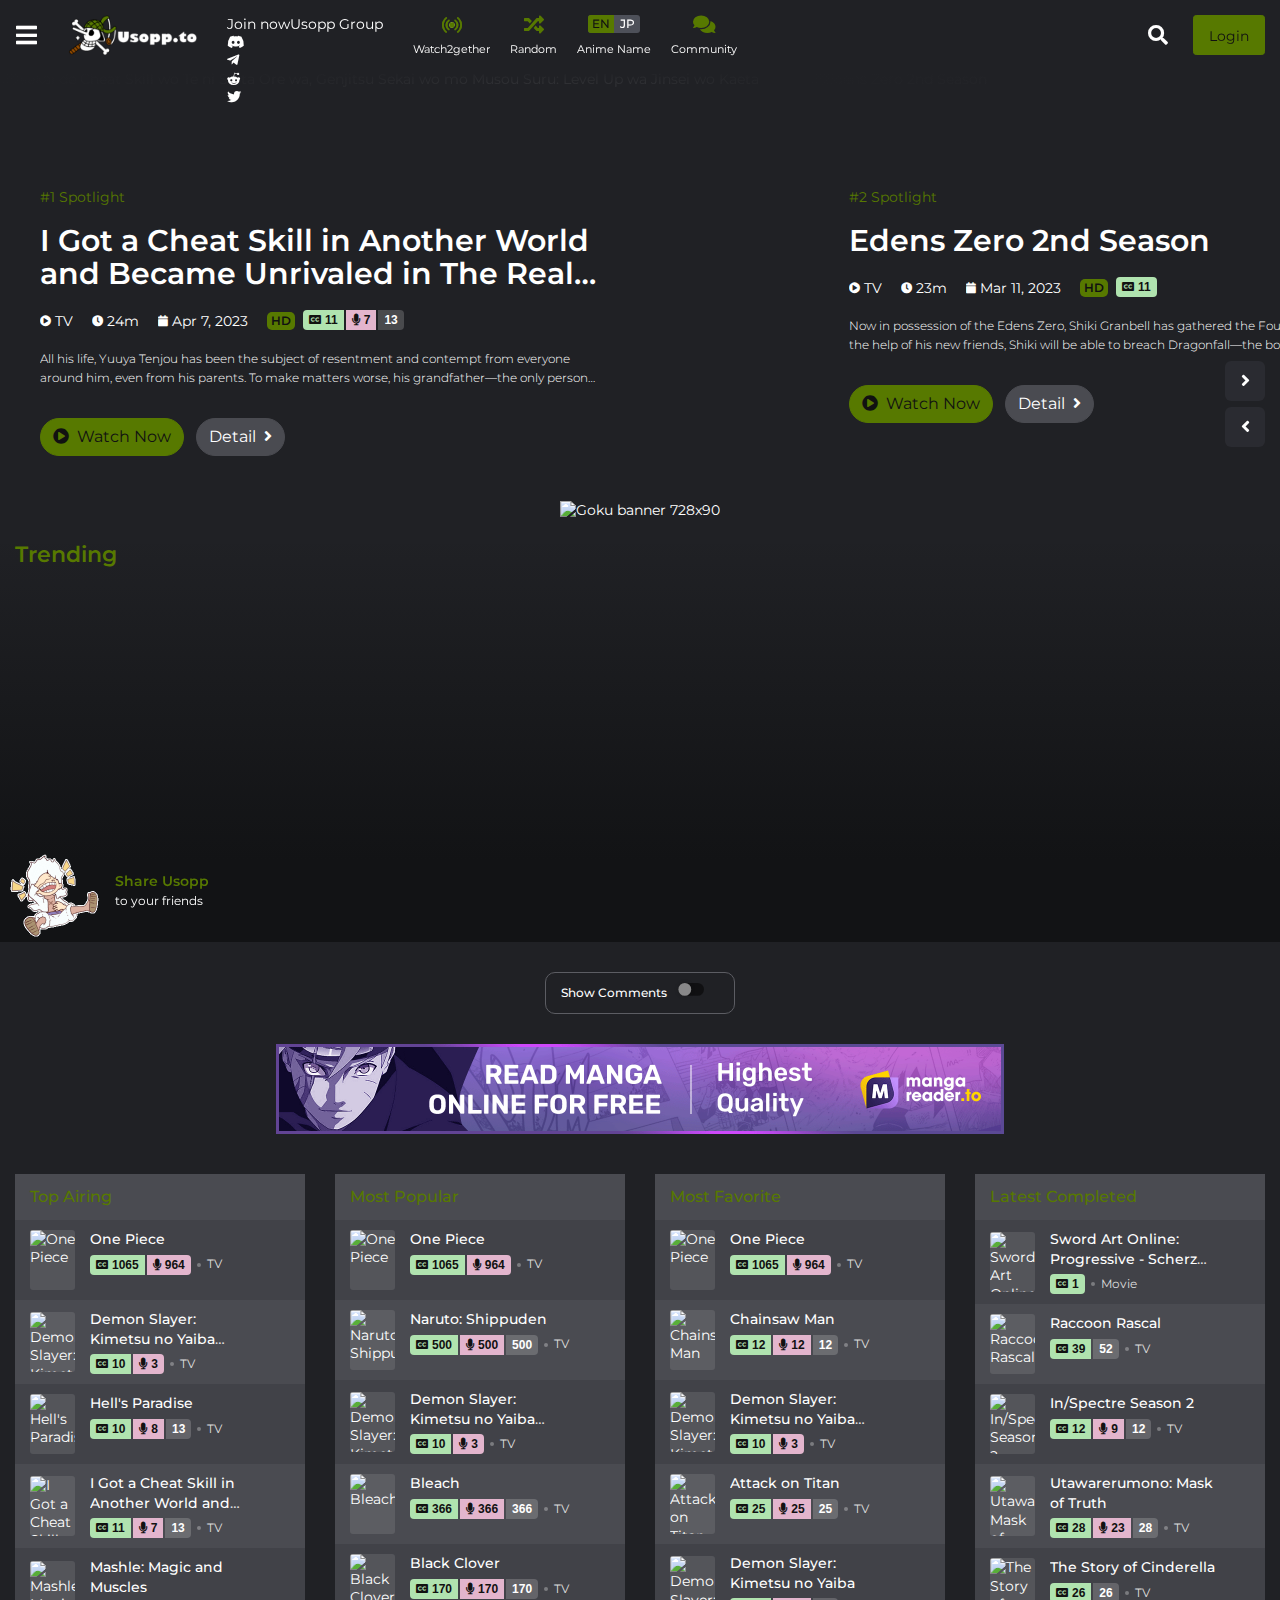
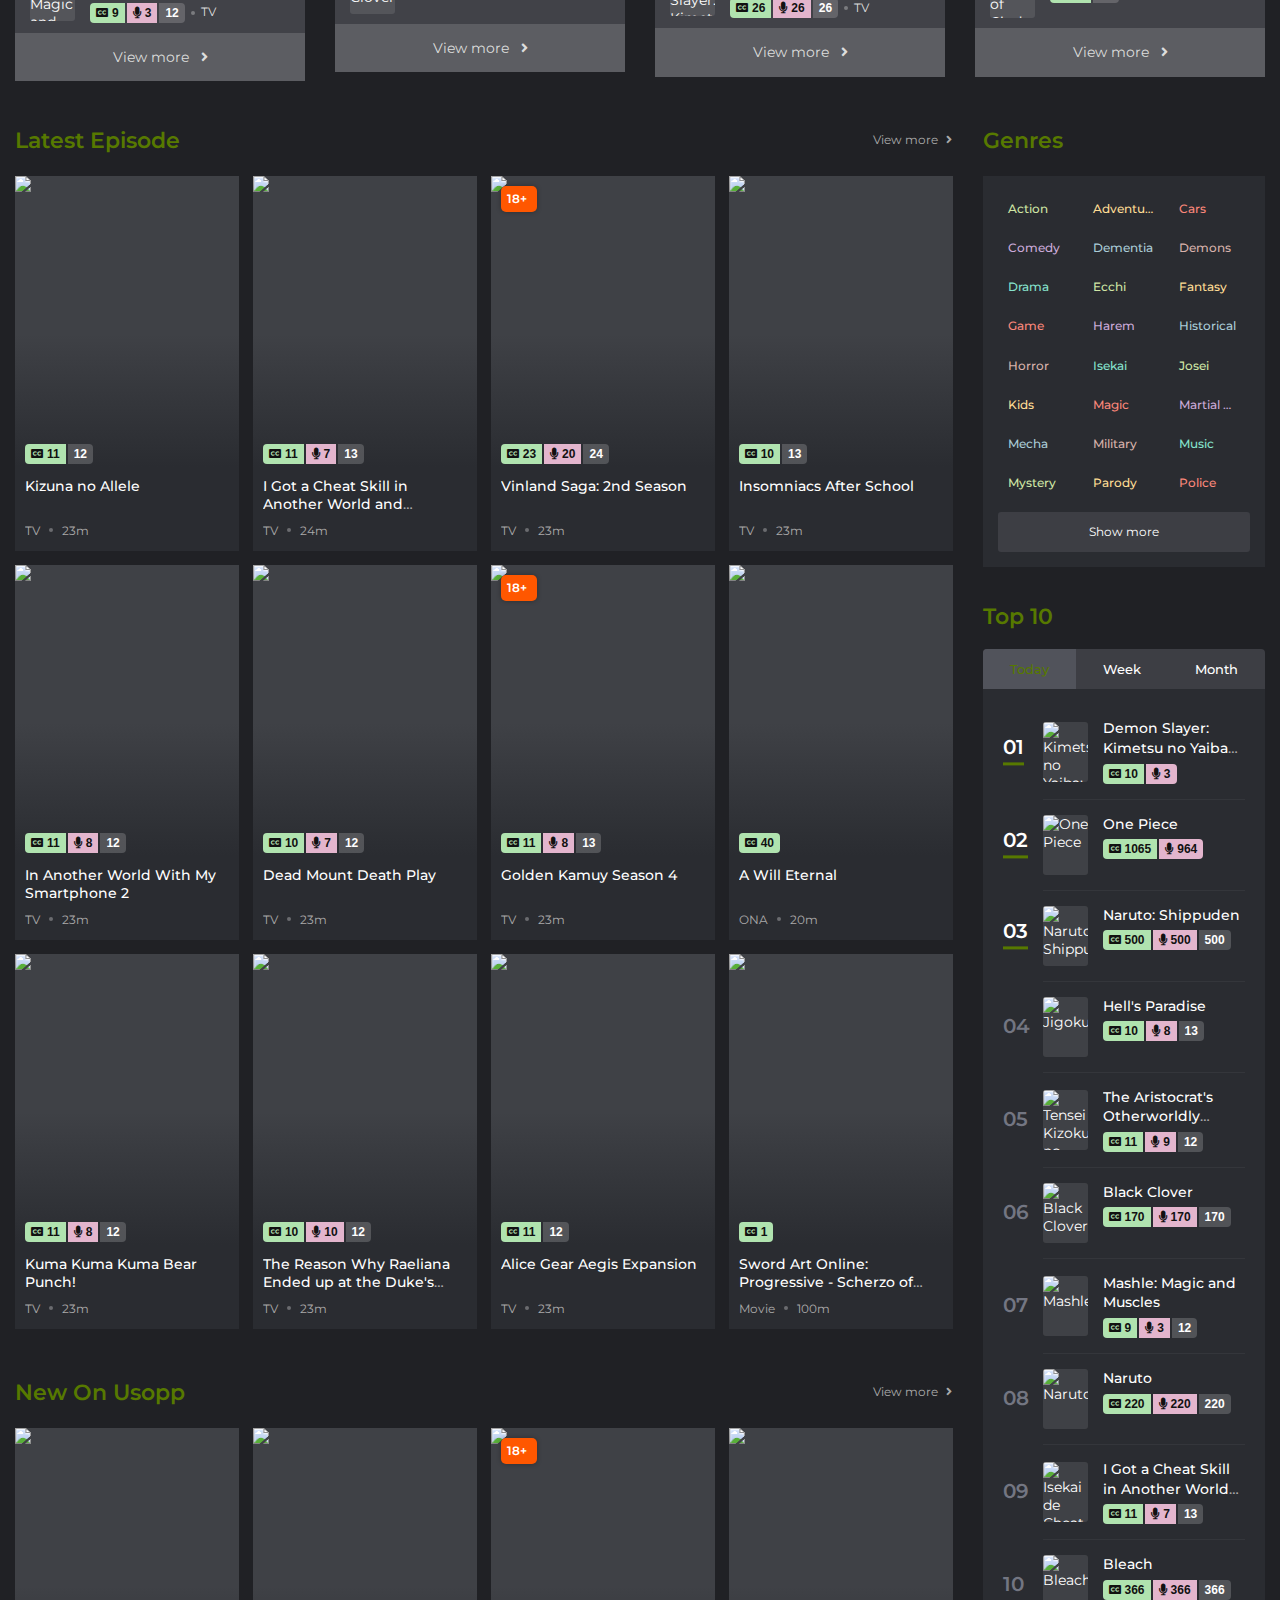
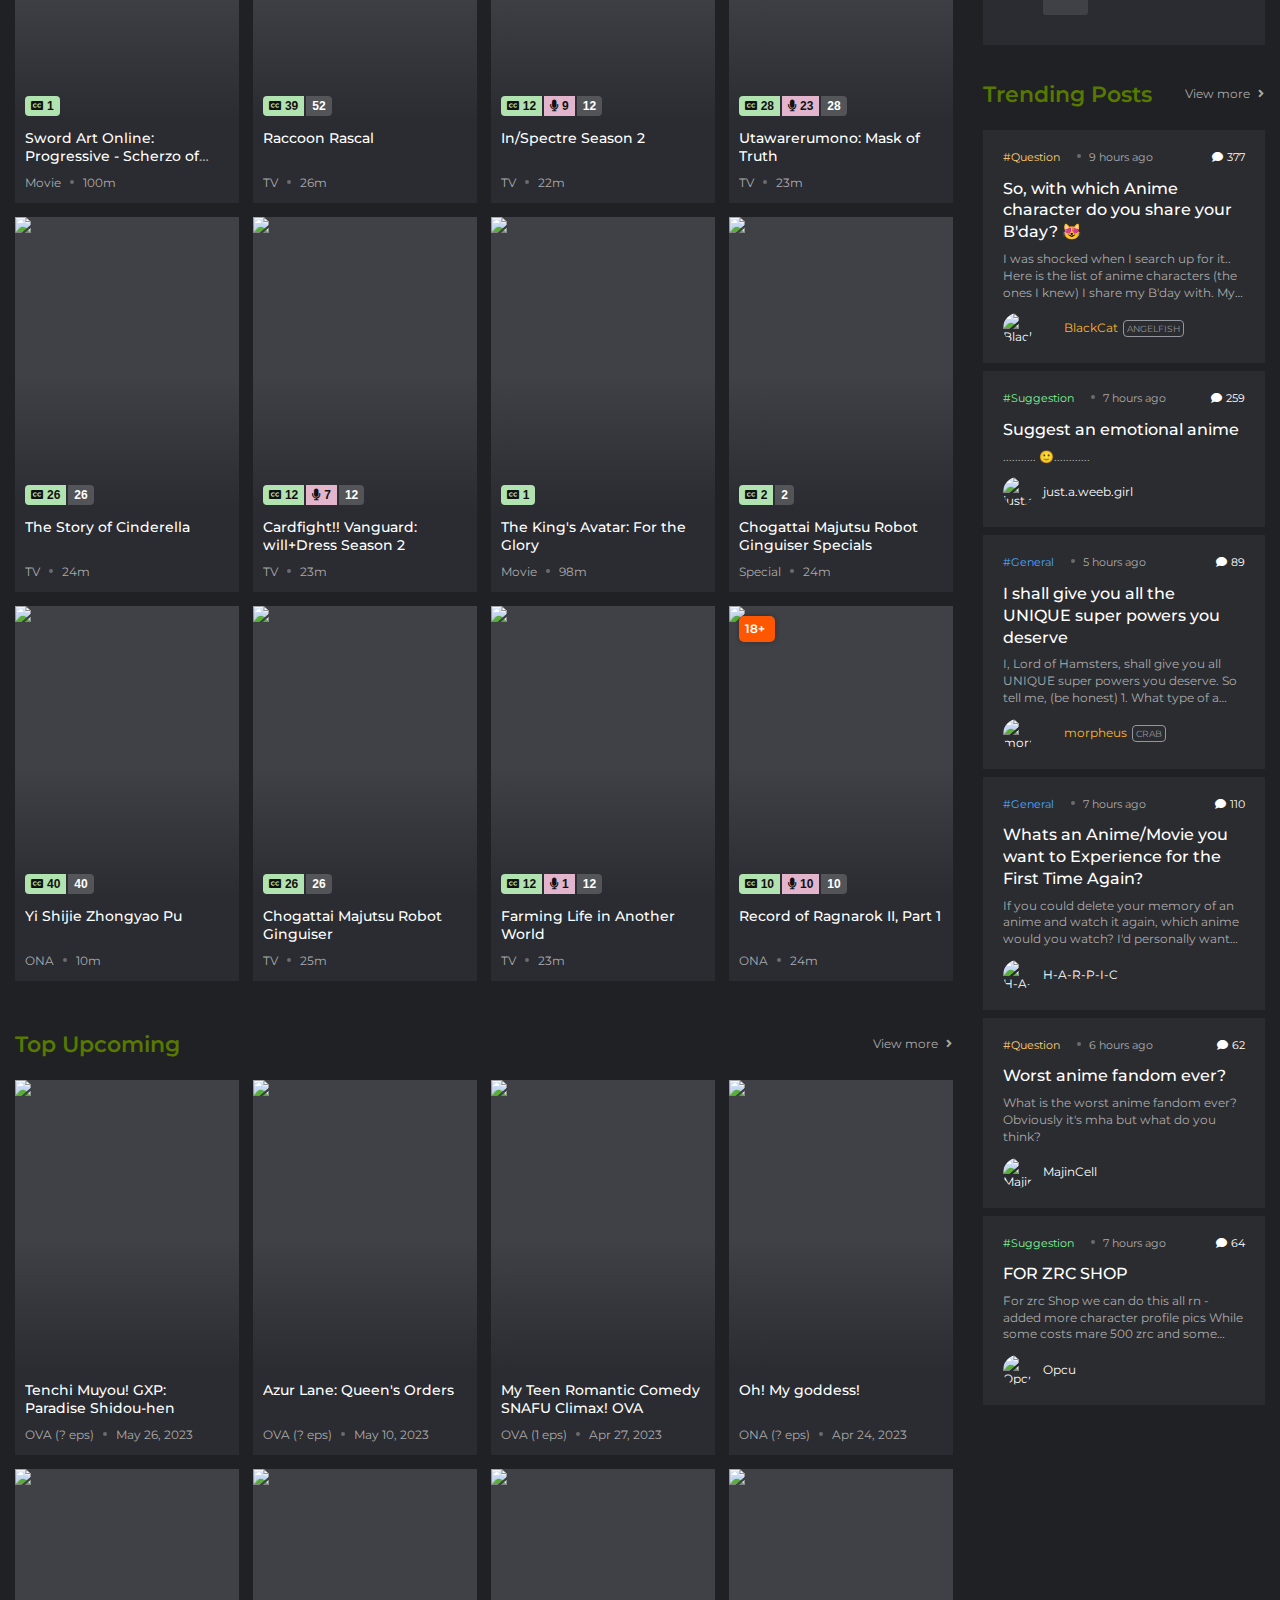
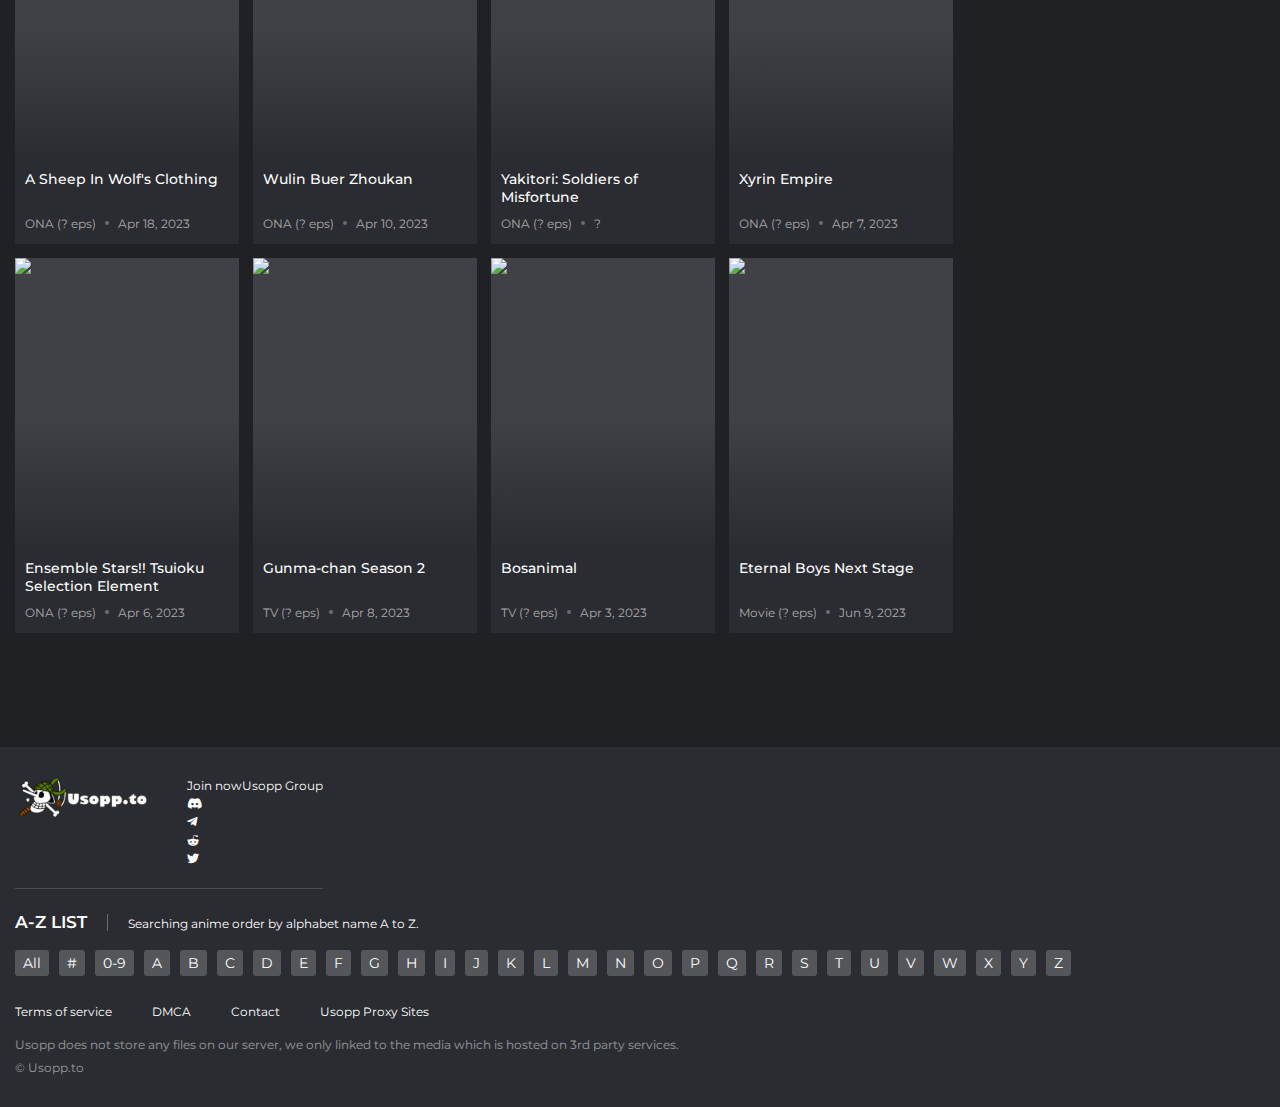
==== commit 5a09fca7: "Update home.html" ====
--- a/home.html
+++ b/home.html
@@ -269,8 +269,8 @@
                     </div>
                     <div class="item"><a href="https://t.me/+6pPzElOP7rc4ZGI1" target="_blank" class="zr-social-button tl-btn"><i class="fab fa-telegram-plane"></i></a>
                     </div>
-                    <div class="item"><a href="https://www.reddit.com/r/UsoppZone/" target="_blank" class="zr-social-button rd-btn"><i class="fab fa-reddit-alien"></i></a></div>
-                    <div class="item"><a href="https://twitter.com/Usoppdotto" target="_blank" class="zr-social-button tw-btn"><i class="fab fa-twitter"></i></a></div>
+                    <div class="item"><a href="https://www.reddit.com/r/ZoroZone/" target="_blank" class="zr-social-button rd-btn"><i class="fab fa-reddit-alien"></i></a></div>
+                    <div class="item"><a href="https://twitter.com/Zorodotto" target="_blank" class="zr-social-button tw-btn"><i class="fab fa-twitter"></i></a></div>
                 </div>
                 <div class="clearfix"></div>
             </div>
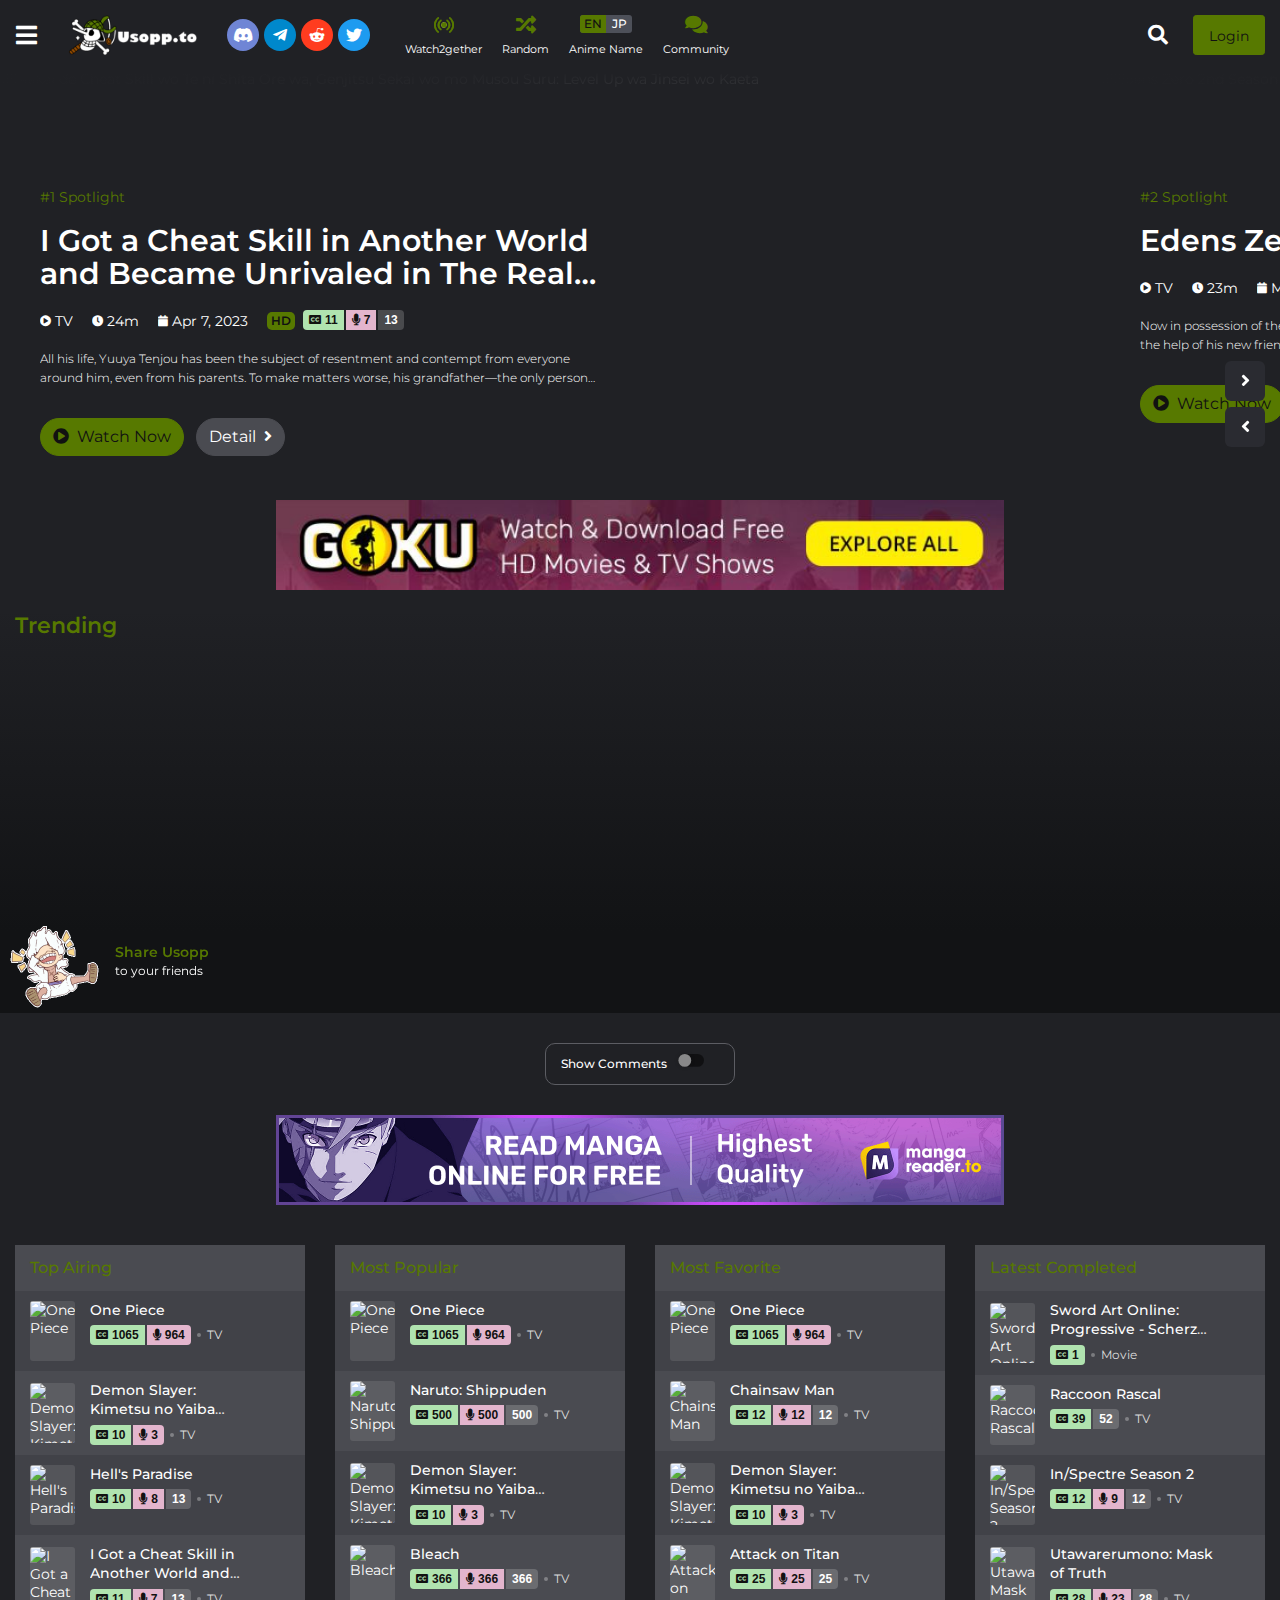
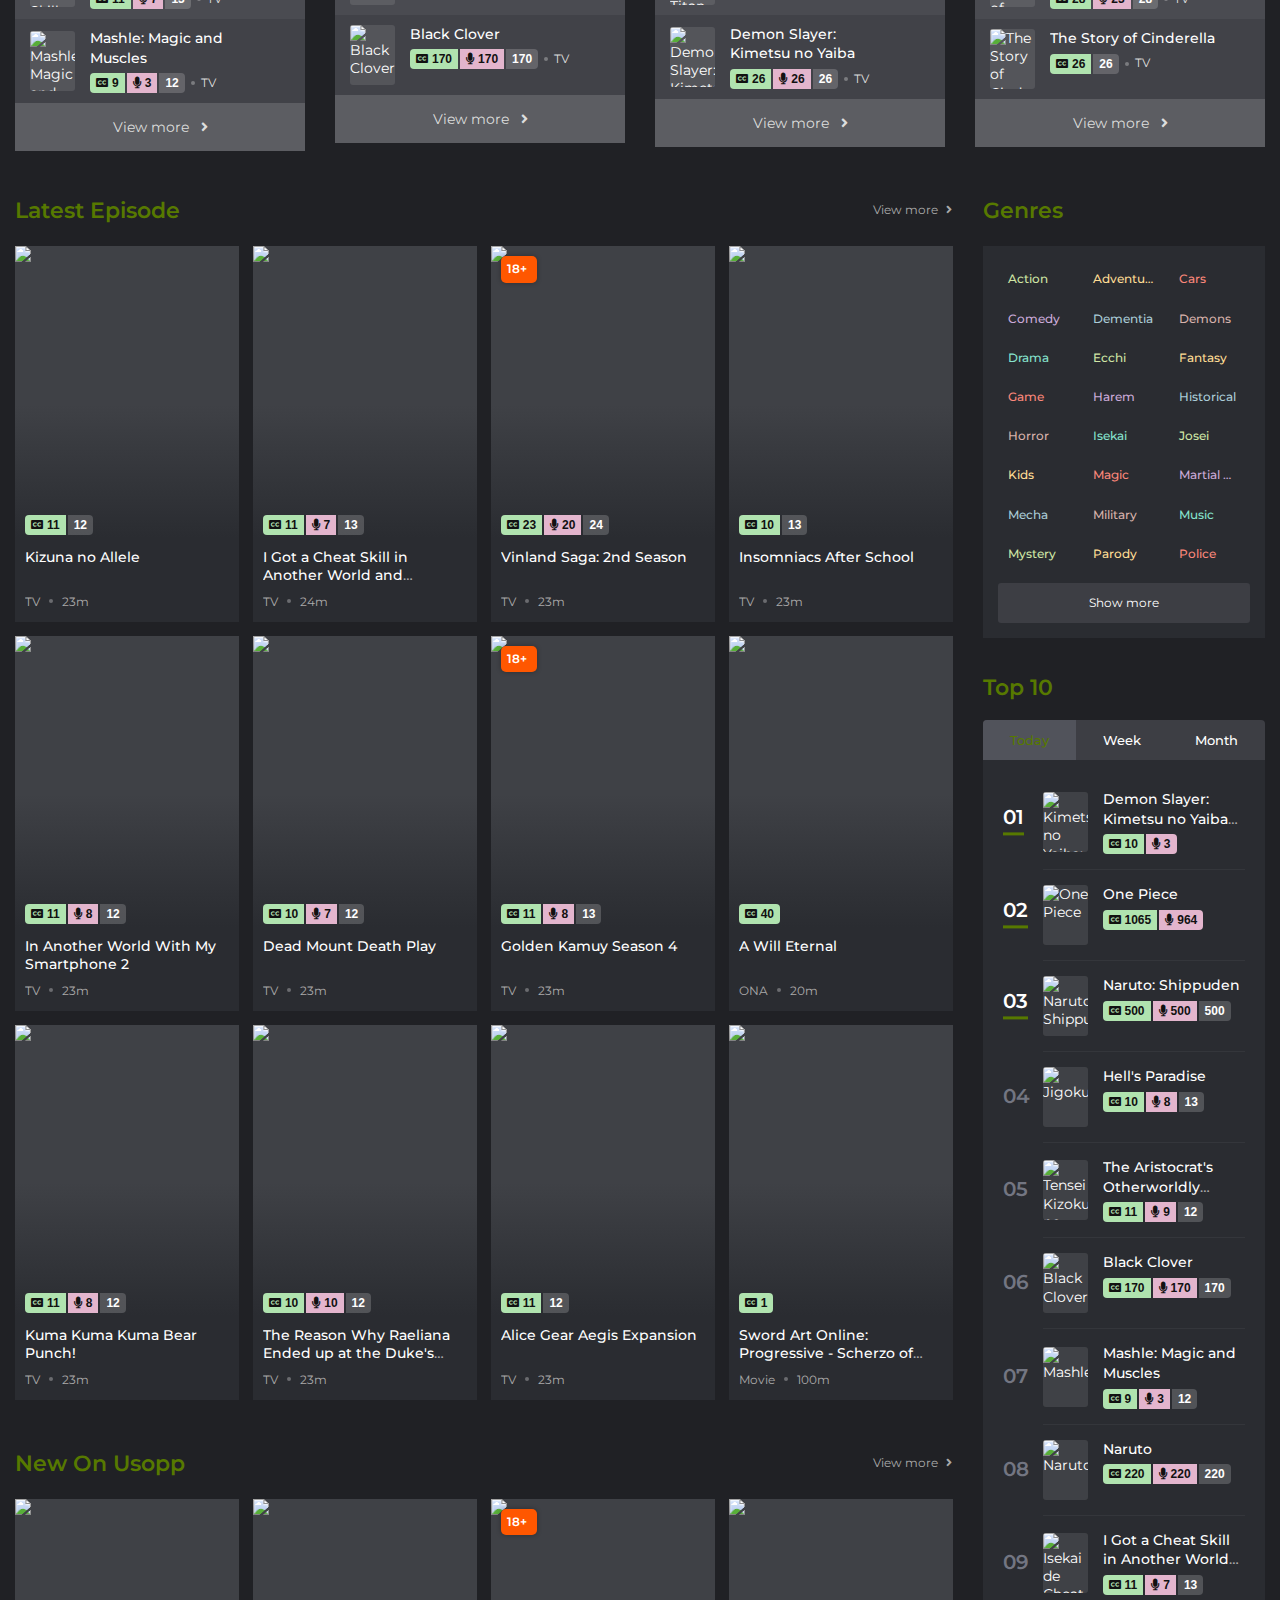
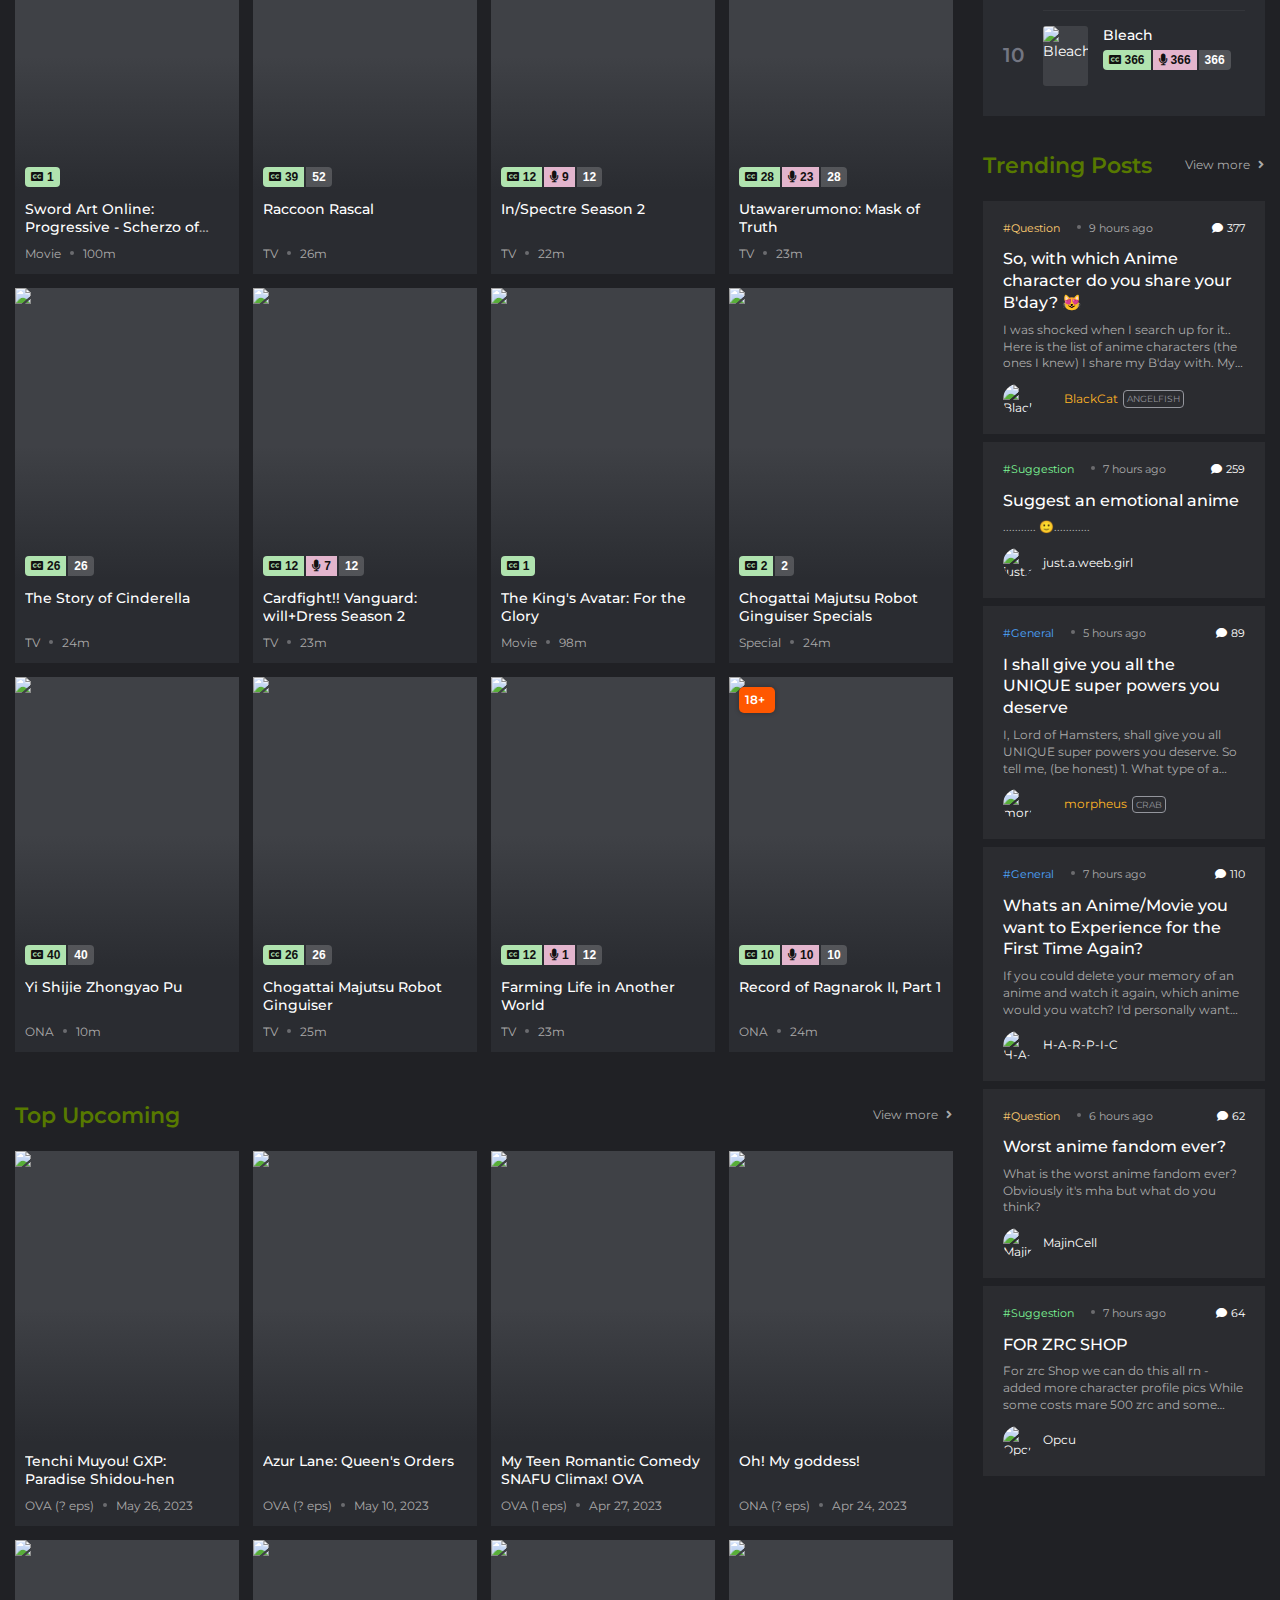
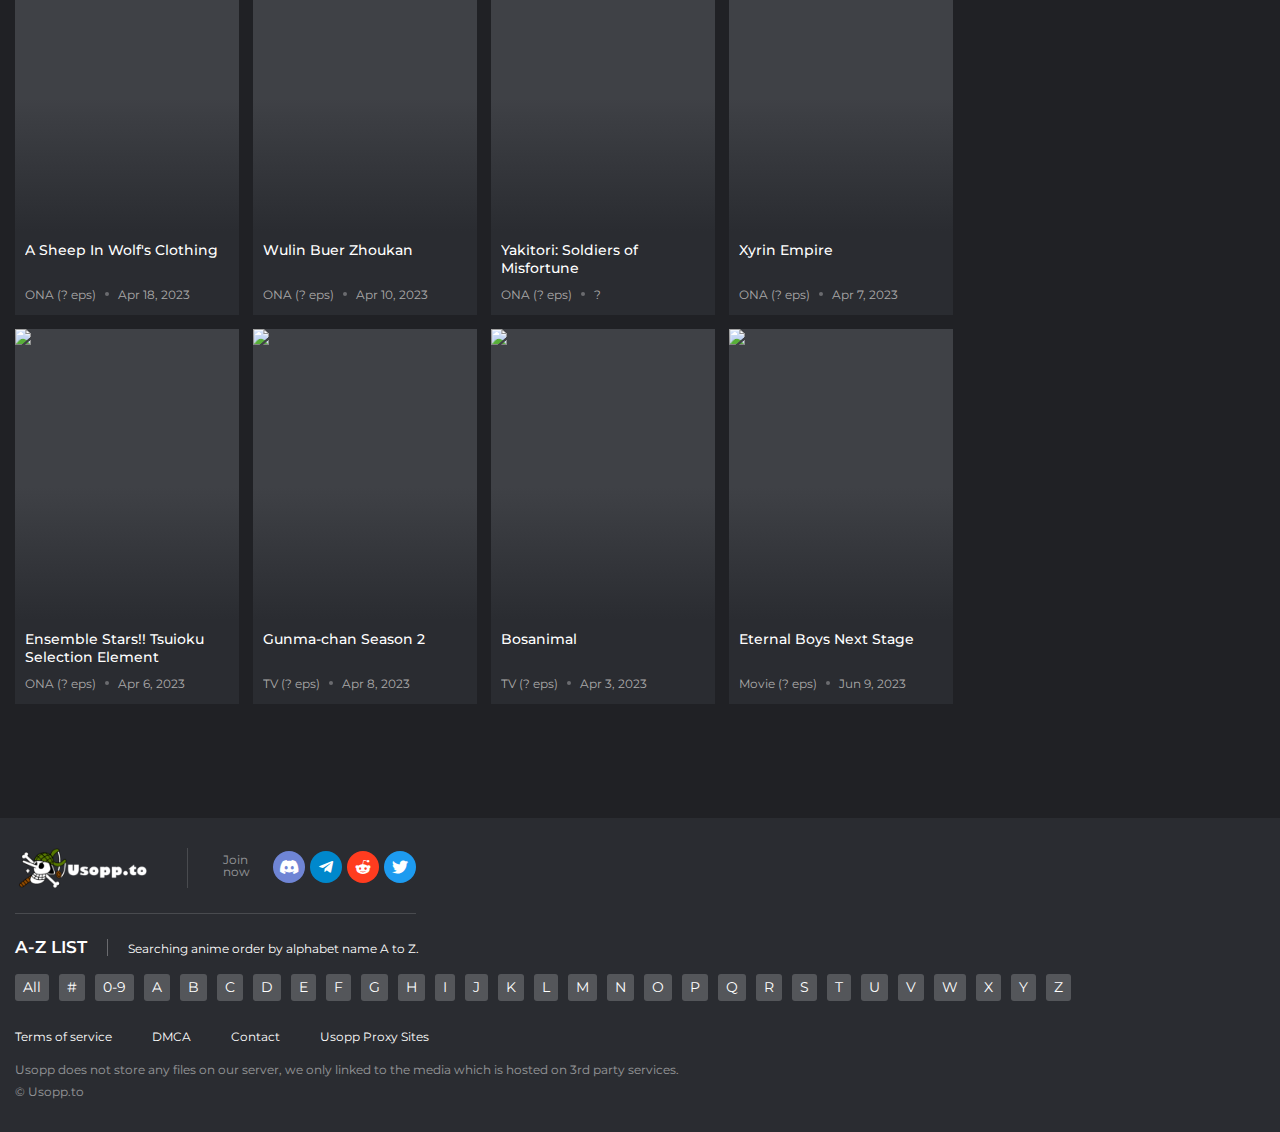
==== commit e47c39ab: "Update home.html" ====
--- a/home.html
+++ b/home.html
@@ -1,7 +1,7 @@
 
 
 <!DOCTYPE html>
-<html lang="en"><head>
+<html lang="en"><head><meta http-equiv="origin-trial" content="[base64]">
     <title>Usopp Free Anime Streaming Homepage</title>
 <meta http-equiv="Content-Type" content="text/html; charset=UTF-8">
 <meta name="robots" content="index,follow">
@@ -27,7 +27,7 @@
 <link rel="icon" sizes="192x192" href="/images/touch-icon-192x192.png?v=0.1">
 <link rel="manifest" href="/manifest.json?v=0.2">
 <!-- Google tag (gtag.js) -->
-<script type="text/javascript" async="" src="https://www.gstatic.com/recaptcha/releases/iRvKkcsnpNcOYYwhqaQxPITz/recaptcha__en.js" crossorigin="anonymous" integrity="sha384-Lv4HRVLeeMVUjWoB3lBi6IVF9Kln/zF/3k51b1jOw+VXvsX+SWMdauP8tbQdeAGy"></script><script type="text/javascript" async="" src="https://www.gstatic.com/recaptcha/releases/iRvKkcsnpNcOYYwhqaQxPITz/recaptcha__en.js" crossorigin="anonymous" integrity="sha384-Lv4HRVLeeMVUjWoB3lBi6IVF9Kln/zF/3k51b1jOw+VXvsX+SWMdauP8tbQdeAGy"></script><script type="text/javascript" async="" src="https://www.gstatic.com/recaptcha/releases/iRvKkcsnpNcOYYwhqaQxPITz/recaptcha__en.js" crossorigin="anonymous" integrity="sha384-Lv4HRVLeeMVUjWoB3lBi6IVF9Kln/zF/3k51b1jOw+VXvsX+SWMdauP8tbQdeAGy"></script><script async="" src="https://www.googletagmanager.com/gtag/js?id=G-EQP67TWZDC"></script>
+<script type="text/javascript" async="" src="https://www.gstatic.com/recaptcha/releases/vm_YDiq1BiI3a8zfbIPZjtF2/recaptcha__en.js" crossorigin="anonymous" integrity="sha384-jmuBB3ajBz67HkD9EOwlByuyyxCYut7RyJGCbt+luJzVIFeqE/GGKvIVjUTdjP4o"></script><script type="text/javascript" async="" src="https://www.gstatic.com/recaptcha/releases/iRvKkcsnpNcOYYwhqaQxPITz/recaptcha__en.js" crossorigin="anonymous" integrity="sha384-Lv4HRVLeeMVUjWoB3lBi6IVF9Kln/zF/3k51b1jOw+VXvsX+SWMdauP8tbQdeAGy"></script><script type="text/javascript" async="" src="https://www.gstatic.com/recaptcha/releases/iRvKkcsnpNcOYYwhqaQxPITz/recaptcha__en.js" crossorigin="anonymous" integrity="sha384-Lv4HRVLeeMVUjWoB3lBi6IVF9Kln/zF/3k51b1jOw+VXvsX+SWMdauP8tbQdeAGy"></script><script type="text/javascript" async="" src="https://www.gstatic.com/recaptcha/releases/iRvKkcsnpNcOYYwhqaQxPITz/recaptcha__en.js" crossorigin="anonymous" integrity="sha384-Lv4HRVLeeMVUjWoB3lBi6IVF9Kln/zF/3k51b1jOw+VXvsX+SWMdauP8tbQdeAGy"></script><script async="" src="https://www.googletagmanager.com/gtag/js?id=G-EQP67TWZDC"></script>
 <script>
     window.dataLayer = window.dataLayer || [];
     function gtag(){dataLayer.push(arguments);}
@@ -99,6 +99,21 @@
   font-family: circular;
 
   src: url('chrome-extension://liecbddmkiiihnedobmlmillhodjkdmb/fonts/CircularXXWeb-Bold.woff2') format('woff2');
+}</style><script src="chrome-extension://njgehaondchbmjmajphnhlojfnbfokng/js/contentScripts/dom.js"></script><style type="text/css">
+@font-face {
+  font-weight: 400;
+  font-style:  normal;
+  font-family: circular;
+
+  src: url('chrome-extension://liecbddmkiiihnedobmlmillhodjkdmb/fonts/CircularXXWeb-Book.woff2') format('woff2');
+}
+
+@font-face {
+  font-weight: 700;
+  font-style:  normal;
+  font-family: circular;
+
+  src: url('chrome-extension://liecbddmkiiihnedobmlmillhodjkdmb/fonts/CircularXXWeb-Bold.woff2') format('woff2');
 }</style></head>
 <body class="" style="">
 <div id="sidebar_menu_bg"></div>
@@ -262,8 +277,8 @@
             </div>
         </div>
         <div class="header-group">
-            <div class="Usopp-group">
-                <div class="zrg-title"><span class="top">Join now</span><span class="bottom">Usopp Group</span></div>
+            <div class="zoro-group">
+                
                 <div class="zrg-list">
                     <div class="item"><a href="https://discord.gg/RRaf5JkkKu" target="_blank" class="zr-social-button dc-btn"><i class="fab fa-discord"></i></a>
                     </div>
@@ -339,7 +354,7 @@
     <div class="deslide-wrap">
         <div class="container">
             <div id="slider" class="swiper-container-initialized swiper-container-horizontal">
-                <div class="swiper-wrapper" style="transition-duration: 0ms; transform: translate3d(-809px, 0px, 0px);"><div class="swiper-slide swiper-slide-duplicate swiper-slide-prev" data-swiper-slide-index="10" style="width: 809px;">
+                <div class="swiper-wrapper" style="transition-duration: 0ms; transform: translate3d(-1100px, 0px, 0px);"><div class="swiper-slide swiper-slide-duplicate swiper-slide-prev" data-swiper-slide-index="10" style="width: 1100px;">
                         <div class="deslide-item">
                             <div class="deslide-cover">
                                 <div class="deslide-cover-img">
@@ -391,7 +406,7 @@
                         </div>
                     </div>
                     
-                    <div class="swiper-slide swiper-slide-active" data-swiper-slide-index="0" style="width: 809px;">
+                    <div class="swiper-slide swiper-slide-active" data-swiper-slide-index="0" style="width: 1100px;">
                         <div class="deslide-item">
                             <div class="deslide-cover">
                                 <div class="deslide-cover-img">
@@ -443,7 +458,7 @@
                         </div>
                     </div>
                     
-                    <div class="swiper-slide swiper-slide-next" data-swiper-slide-index="1" style="width: 809px;">
+                    <div class="swiper-slide swiper-slide-next" data-swiper-slide-index="1" style="width: 1100px;">
                         <div class="deslide-item">
                             <div class="deslide-cover">
                                 <div class="deslide-cover-img">
@@ -491,7 +506,7 @@
                         </div>
                     </div>
                     
-                    <div class="swiper-slide" data-swiper-slide-index="2" style="width: 809px;">
+                    <div class="swiper-slide" data-swiper-slide-index="2" style="width: 1100px;">
                         <div class="deslide-item">
                             <div class="deslide-cover">
                                 <div class="deslide-cover-img">
@@ -539,7 +554,7 @@
                         </div>
                     </div>
                     
-                    <div class="swiper-slide" data-swiper-slide-index="3" style="width: 809px;">
+                    <div class="swiper-slide" data-swiper-slide-index="3" style="width: 1100px;">
                         <div class="deslide-item">
                             <div class="deslide-cover">
                                 <div class="deslide-cover-img">
@@ -591,7 +606,7 @@
                         </div>
                     </div>
                     
-                    <div class="swiper-slide" data-swiper-slide-index="4" style="width: 809px;">
+                    <div class="swiper-slide" data-swiper-slide-index="4" style="width: 1100px;">
                         <div class="deslide-item">
                             <div class="deslide-cover">
                                 <div class="deslide-cover-img">
@@ -639,7 +654,7 @@
                         </div>
                     </div>
                     
-                    <div class="swiper-slide" data-swiper-slide-index="5" style="width: 809px;">
+                    <div class="swiper-slide" data-swiper-slide-index="5" style="width: 1100px;">
                         <div class="deslide-item">
                             <div class="deslide-cover">
                                 <div class="deslide-cover-img">
@@ -687,7 +702,7 @@
                         </div>
                     </div>
                     
-                    <div class="swiper-slide" data-swiper-slide-index="6" style="width: 809px;">
+                    <div class="swiper-slide" data-swiper-slide-index="6" style="width: 1100px;">
                         <div class="deslide-item">
                             <div class="deslide-cover">
                                 <div class="deslide-cover-img">
@@ -737,7 +752,7 @@
                         </div>
                     </div>
                     
-                    <div class="swiper-slide" data-swiper-slide-index="7" style="width: 809px;">
+                    <div class="swiper-slide" data-swiper-slide-index="7" style="width: 1100px;">
                         <div class="deslide-item">
                             <div class="deslide-cover">
                                 <div class="deslide-cover-img">
@@ -787,7 +802,7 @@
                         </div>
                     </div>
                     
-                    <div class="swiper-slide" data-swiper-slide-index="8" style="width: 809px;">
+                    <div class="swiper-slide" data-swiper-slide-index="8" style="width: 1100px;">
                         <div class="deslide-item">
                             <div class="deslide-cover">
                                 <div class="deslide-cover-img">
@@ -837,7 +852,7 @@
                         </div>
                     </div>
                     
-                    <div class="swiper-slide" data-swiper-slide-index="9" style="width: 809px;">
+                    <div class="swiper-slide" data-swiper-slide-index="9" style="width: 1100px;">
                         <div class="deslide-item">
                             <div class="deslide-cover">
                                 <div class="deslide-cover-img">
@@ -881,7 +896,7 @@
                         </div>
                     </div>
                     
-                    <div class="swiper-slide swiper-slide-duplicate-prev" data-swiper-slide-index="10" style="width: 809px;">
+                    <div class="swiper-slide swiper-slide-duplicate-prev" data-swiper-slide-index="10" style="width: 1100px;">
                         <div class="deslide-item">
                             <div class="deslide-cover">
                                 <div class="deslide-cover-img">
@@ -933,7 +948,7 @@
                         </div>
                     </div>
                     
-                <div class="swiper-slide swiper-slide-duplicate swiper-slide-duplicate-active" data-swiper-slide-index="0" style="width: 809px;">
+                <div class="swiper-slide swiper-slide-duplicate swiper-slide-duplicate-active" data-swiper-slide-index="0" style="width: 1100px;">
                         <div class="deslide-item">
                             <div class="deslide-cover">
                                 <div class="deslide-cover-img">
@@ -990,7 +1005,7 @@
                     <div class="swiper-button swiper-button-prev" tabindex="0" role="button" aria-label="Previous slide"><i class="fas fa-angle-left"></i></div>
                 </div>
                 <div class="clearfix"></div>
-            <span class="swiper-notification" aria-live="assertive" aria-atomic="true"></span><span class="swiper-notification" aria-live="assertive" aria-atomic="true"></span><span class="swiper-notification" aria-live="assertive" aria-atomic="true"></span></div>
+            <span class="swiper-notification" aria-live="assertive" aria-atomic="true"></span><span class="swiper-notification" aria-live="assertive" aria-atomic="true"></span><span class="swiper-notification" aria-live="assertive" aria-atomic="true"></span><span class="swiper-notification" aria-live="assertive" aria-atomic="true"></span></div>
         </div>
     </div>
     <!--/End: Slider-->
@@ -1013,7 +1028,7 @@
                         <div class="swiper-container swiper-container-initialized swiper-container-horizontal">
                             <div class="swiper-wrapper" style="transition-duration: 0ms; transform: translate3d(0px, 0px, 0px);">
                                 
-                                <div class="swiper-slide item-qtip swiper-slide-active" data-id="100" data-hasqtip="0" aria-describedby="qtip-0" style="width: 229.667px; margin-right: 15px;">
+                                <div class="swiper-slide item-qtip swiper-slide-active" data-id="100" data-hasqtip="0" aria-describedby="qtip-0" style="width: 237.5px; margin-right: 20px;">
                                     <div class="item">
                                         <div class="number">
                                             <span>01</span>
@@ -1026,7 +1041,7 @@
                                     </div>
                                 </div>
                                 
-                                <div class="swiper-slide item-qtip loaded swiper-slide-next" data-id="18413" data-hasqtip="1" aria-describedby="qtip-1" style="width: 229.667px; margin-right: 15px;">
+                                <div class="swiper-slide item-qtip loaded swiper-slide-next" data-id="18413" data-hasqtip="1" aria-describedby="qtip-1" style="width: 237.5px; margin-right: 20px;">
                                     <div class="item">
                                         <div class="number">
                                             <span>02</span>
@@ -1039,7 +1054,7 @@
                                     </div>
                                 </div>
                                 
-                                <div class="swiper-slide item-qtip loaded" data-id="18487" data-hasqtip="2" aria-describedby="qtip-2" style="width: 229.667px; margin-right: 15px;">
+                                <div class="swiper-slide item-qtip loaded" data-id="18487" data-hasqtip="2" aria-describedby="qtip-2" style="width: 237.5px; margin-right: 20px;">
                                     <div class="item">
                                         <div class="number">
                                             <span>03</span>
@@ -1052,7 +1067,7 @@
                                     </div>
                                 </div>
                                 
-                                <div class="swiper-slide item-qtip loaded" data-id="18422" data-hasqtip="3" aria-describedby="qtip-3" style="width: 229.667px; margin-right: 15px;">
+                                <div class="swiper-slide item-qtip loaded" data-id="18422" data-hasqtip="3" aria-describedby="qtip-3" style="width: 237.5px; margin-right: 20px;">
                                     <div class="item">
                                         <div class="number">
                                             <span>04</span>
@@ -1065,7 +1080,7 @@
                                     </div>
                                 </div>
                                 
-                                <div class="swiper-slide item-qtip loaded" data-id="18423" data-hasqtip="4" aria-describedby="qtip-4" style="width: 229.667px; margin-right: 15px;">
+                                <div class="swiper-slide item-qtip loaded" data-id="18423" data-hasqtip="4" aria-describedby="qtip-4" style="width: 237.5px; margin-right: 20px;">
                                     <div class="item">
                                         <div class="number">
                                             <span>05</span>
@@ -1078,7 +1093,7 @@
                                     </div>
                                 </div>
                                 
-                                <div class="swiper-slide item-qtip" data-id="18421" data-hasqtip="5" aria-describedby="qtip-5" style="width: 229.667px; margin-right: 15px;">
+                                <div class="swiper-slide item-qtip" data-id="18421" data-hasqtip="5" aria-describedby="qtip-5" style="width: 237.5px; margin-right: 20px;">
                                     <div class="item">
                                         <div class="number">
                                             <span>06</span>
@@ -1091,7 +1106,7 @@
                                     </div>
                                 </div>
                                 
-                                <div class="swiper-slide item-qtip" data-id="18414" data-hasqtip="6" aria-describedby="qtip-6" style="width: 229.667px; margin-right: 15px;">
+                                <div class="swiper-slide item-qtip" data-id="18414" data-hasqtip="6" aria-describedby="qtip-6" style="width: 237.5px; margin-right: 20px;">
                                     <div class="item">
                                         <div class="number">
                                             <span>07</span>
@@ -1104,7 +1119,7 @@
                                     </div>
                                 </div>
                                 
-                                <div class="swiper-slide item-qtip" data-id="18418" data-hasqtip="7" aria-describedby="qtip-7" style="width: 229.667px; margin-right: 15px;">
+                                <div class="swiper-slide item-qtip" data-id="18418" data-hasqtip="7" aria-describedby="qtip-7" style="width: 237.5px; margin-right: 20px;">
                                     <div class="item">
                                         <div class="number">
                                             <span>08</span>
@@ -1117,7 +1132,7 @@
                                     </div>
                                 </div>
                                 
-                                <div class="swiper-slide item-qtip" data-id="18492" data-hasqtip="8" aria-describedby="qtip-8" style="width: 229.667px; margin-right: 15px;">
+                                <div class="swiper-slide item-qtip" data-id="18492" data-hasqtip="8" aria-describedby="qtip-8" style="width: 237.5px; margin-right: 20px;">
                                     <div class="item">
                                         <div class="number">
                                             <span>09</span>
@@ -1130,7 +1145,7 @@
                                     </div>
                                 </div>
                                 
-                                <div class="swiper-slide item-qtip" data-id="18469" data-hasqtip="9" aria-describedby="qtip-9" style="width: 229.667px; margin-right: 15px;">
+                                <div class="swiper-slide item-qtip" data-id="18469" data-hasqtip="9" aria-describedby="qtip-9" style="width: 237.5px; margin-right: 20px;">
                                     <div class="item">
                                         <div class="number">
                                             <span>10</span>
@@ -1145,7 +1160,7 @@
                                 
                             </div>
                             <div class="clearfix"></div>
-                        <span class="swiper-notification" aria-live="assertive" aria-atomic="true"></span><span class="swiper-notification" aria-live="assertive" aria-atomic="true"></span><span class="swiper-notification" aria-live="assertive" aria-atomic="true"></span></div>
+                        <span class="swiper-notification" aria-live="assertive" aria-atomic="true"></span><span class="swiper-notification" aria-live="assertive" aria-atomic="true"></span><span class="swiper-notification" aria-live="assertive" aria-atomic="true"></span><span class="swiper-notification" aria-live="assertive" aria-atomic="true"></span></div>
                         <div class="trending-navi">
                             <div class="navi-next" tabindex="0" role="button" aria-label="Next slide" aria-disabled="false"><i class="fas fa-angle-right"></i></div>
                             <div class="navi-prev swiper-button-disabled" tabindex="-1" role="button" aria-label="Previous slide" aria-disabled="true"><i class="fas fa-angle-left"></i></div>
@@ -4205,7 +4220,7 @@
                     <div class="clearfix"></div>
                 </a>
                 <div class="footer-joingroup">
-                    <div class="Usopp-group">
+                    <div class="zoro-group">
                         <div class="zrg-title"><span class="top">Join now</span><span class="bottom">Usopp Group</span>
                         </div>
                         <div class="zrg-list">
@@ -4591,4 +4606,19 @@
                         <div data-range="61-80" class="segment"><span></span></div>
                         <div data-range="81-100" class="segment"><span></span></div>
                     </div>
+                </div>
+<div id="qtip-0" class="qtip qtip-default qtip-pos-tl qtip-fixed" tracking="false" role="alert" aria-live="polite" aria-atomic="false" aria-describedby="qtip-0-content" aria-hidden="true" data-qtip-id="0" style="width: 300px;"><div class="qtip-tip" style="display: none;"><canvas></canvas></div><div class="qtip-content" id="qtip-0-content" aria-atomic="true"></div></div><div id="qtip-1" class="qtip qtip-default qtip-pos-tl qtip-fixed" tracking="false" role="alert" aria-live="polite" aria-atomic="false" aria-describedby="qtip-1-content" aria-hidden="true" data-qtip-id="1" style="width: 300px;"><div class="qtip-tip" style="display: none;"><canvas></canvas></div><div class="qtip-content" id="qtip-1-content" aria-atomic="true"></div></div><div id="qtip-2" class="qtip qtip-default qtip-pos-tl qtip-fixed" tracking="false" role="alert" aria-live="polite" aria-atomic="false" aria-describedby="qtip-2-content" aria-hidden="true" data-qtip-id="2" style="width: 300px;"><div class="qtip-tip" style="display: none;"><canvas></canvas></div><div class="qtip-content" id="qtip-2-content" aria-atomic="true"></div></div><div id="qtip-3" class="qtip qtip-default qtip-pos-tl qtip-fixed" tracking="false" role="alert" aria-live="polite" aria-atomic="false" aria-describedby="qtip-3-content" aria-hidden="true" data-qtip-id="3" style="width: 300px;"><div class="qtip-tip" style="display: none;"><canvas></canvas></div><div class="qtip-content" id="qtip-3-content" aria-atomic="true"></div></div><div id="qtip-4" class="qtip qtip-default qtip-pos-tl qtip-fixed" tracking="false" role="alert" aria-live="polite" aria-atomic="false" aria-describedby="qtip-4-content" aria-hidden="true" data-qtip-id="4" style="width: 300px;"><div class="qtip-tip" style="display: none;"><canvas></canvas></div><div class="qtip-content" id="qtip-4-content" aria-atomic="true"></div></div><div id="qtip-5" class="qtip qtip-default qtip-pos-tl qtip-fixed" tracking="false" role="alert" aria-live="polite" aria-atomic="false" aria-describedby="qtip-5-content" aria-hidden="true" data-qtip-id="5" style="width: 300px;"><div class="qtip-tip" style="display: none;"><canvas></canvas></div><div class="qtip-content" id="qtip-5-content" aria-atomic="true"></div></div><div id="qtip-6" class="qtip qtip-default qtip-pos-tl qtip-fixed" tracking="false" role="alert" aria-live="polite" aria-atomic="false" aria-describedby="qtip-6-content" aria-hidden="true" data-qtip-id="6" style="width: 300px;"><div class="qtip-tip" style="display: none;"><canvas></canvas></div><div class="qtip-content" id="qtip-6-content" aria-atomic="true"></div></div><div id="qtip-7" class="qtip qtip-default qtip-pos-tl qtip-fixed" tracking="false" role="alert" aria-live="polite" aria-atomic="false" aria-describedby="qtip-7-content" aria-hidden="true" data-qtip-id="7" style="width: 300px;"><div class="qtip-tip" style="display: none;"><canvas></canvas></div><div class="qtip-content" id="qtip-7-content" aria-atomic="true"></div></div><div id="qtip-8" class="qtip qtip-default qtip-pos-tl qtip-fixed" tracking="false" role="alert" aria-live="polite" aria-atomic="false" aria-describedby="qtip-8-content" aria-hidden="true" data-qtip-id="8" style="width: 300px;"><div class="qtip-tip" style="display: none;"><canvas></canvas></div><div class="qtip-content" id="qtip-8-content" aria-atomic="true"></div></div><div id="qtip-9" class="qtip qtip-default qtip-pos-tl qtip-fixed" tracking="false" role="alert" aria-live="polite" aria-atomic="false" aria-describedby="qtip-9-content" aria-hidden="true" data-qtip-id="9" style="width: 300px;"><div class="qtip-tip" style="display: none;"><canvas></canvas></div><div class="qtip-content" id="qtip-9-content" aria-atomic="true"></div></div><div id="qtip-10" class="qtip qtip-default qtip-pos-tl qtip-fixed" tracking="false" role="alert" aria-live="polite" aria-atomic="false" aria-describedby="qtip-10-content" aria-hidden="true" data-qtip-id="10" style="width: 300px;"><div class="qtip-tip" style="display: none;"><canvas></canvas></div><div class="qtip-content" id="qtip-10-content" aria-atomic="true"></div></div><div id="qtip-11" class="qtip qtip-default qtip-pos-tl qtip-fixed" tracking="false" role="alert" aria-live="polite" aria-atomic="false" aria-describedby="qtip-11-content" aria-hidden="true" data-qtip-id="11" style="width: 300px;"><div class="qtip-tip" style="display: none;"><canvas></canvas></div><div class="qtip-content" id="qtip-11-content" aria-atomic="true"></div></div><div id="qtip-12" class="qtip qtip-default qtip-pos-tl qtip-fixed" tracking="false" role="alert" aria-live="polite" aria-atomic="false" aria-describedby="qtip-12-content" aria-hidden="true" data-qtip-id="12" style="width: 300px;"><div class="qtip-tip" style="display: none;"><canvas></canvas></div><div class="qtip-content" id="qtip-12-content" aria-atomic="true"></div></div><div id="qtip-13" class="qtip qtip-default qtip-pos-tl qtip-fixed" tracking="false" role="alert" aria-live="polite" aria-atomic="false" aria-describedby="qtip-13-content" aria-hidden="true" data-qtip-id="13" style="width: 300px;"><div class="qtip-tip" style="display: none;"><canvas></canvas></div><div class="qtip-content" id="qtip-13-content" aria-atomic="true"></div></div><div id="qtip-14" class="qtip qtip-default qtip-pos-tl qtip-fixed" tracking="false" role="alert" aria-live="polite" aria-atomic="false" aria-describedby="qtip-14-content" aria-hidden="true" data-qtip-id="14" style="width: 300px;"><div class="qtip-tip" style="display: none;"><canvas></canvas></div><div class="qtip-content" id="qtip-14-content" aria-atomic="true"></div></div><div id="qtip-15" class="qtip qtip-default qtip-pos-tl qtip-fixed" tracking="false" role="alert" aria-live="polite" aria-atomic="false" aria-describedby="qtip-15-content" aria-hidden="true" data-qtip-id="15" style="width: 300px;"><div class="qtip-tip" style="display: none;"><canvas></canvas></div><div class="qtip-content" id="qtip-15-content" aria-atomic="true"></div></div><div id="qtip-16" class="qtip qtip-default qtip-pos-tl qtip-fixed" tracking="false" role="alert" aria-live="polite" aria-atomic="false" aria-describedby="qtip-16-content" aria-hidden="true" data-qtip-id="16" style="width: 300px;"><div class="qtip-tip" style="display: none;"><canvas></canvas></div><div class="qtip-content" id="qtip-16-content" aria-atomic="true"></div></div><div id="qtip-17" class="qtip qtip-default qtip-pos-tl qtip-fixed" tracking="false" role="alert" aria-live="polite" aria-atomic="false" aria-describedby="qtip-17-content" aria-hidden="true" data-qtip-id="17" style="width: 300px;"><div class="qtip-tip" style="display: none;"><canvas></canvas></div><div class="qtip-content" id="qtip-17-content" aria-atomic="true"></div></div><div id="qtip-18" class="qtip qtip-default qtip-pos-tl qtip-fixed" tracking="false" role="alert" aria-live="polite" aria-atomic="false" aria-describedby="qtip-18-content" aria-hidden="true" data-qtip-id="18" style="width: 300px;"><div class="qtip-tip" style="display: none;"><canvas></canvas></div><div class="qtip-content" id="qtip-18-content" aria-atomic="true"></div></div><div id="qtip-19" class="qtip qtip-default qtip-pos-tl qtip-fixed" tracking="false" role="alert" aria-live="polite" aria-atomic="false" aria-describedby="qtip-19-content" aria-hidden="true" data-qtip-id="19" style="width: 300px;"><div class="qtip-tip" style="display: none;"><canvas></canvas></div><div class="qtip-content" id="qtip-19-content" aria-atomic="true"></div></div><div id="qtip-20" class="qtip qtip-default qtip-pos-tl qtip-fixed" tracking="false" role="alert" aria-live="polite" aria-atomic="false" aria-describedby="qtip-20-content" aria-hidden="true" data-qtip-id="20" style="width: 300px;"><div class="qtip-tip" style="display: none;"><canvas></canvas></div><div class="qtip-content" id="qtip-20-content" aria-atomic="true"></div></div><div id="qtip-21" class="qtip qtip-default qtip-pos-tl qtip-fixed" tracking="false" role="alert" aria-live="polite" aria-atomic="false" aria-describedby="qtip-21-content" aria-hidden="true" data-qtip-id="21" style="width: 300px;"><div class="qtip-tip" style="display: none;"><canvas></canvas></div><div class="qtip-content" id="qtip-21-content" aria-atomic="true"></div></div><div id="qtip-22" class="qtip qtip-default qtip-pos-tl qtip-fixed" tracking="false" role="alert" aria-live="polite" aria-atomic="false" aria-describedby="qtip-22-content" aria-hidden="true" data-qtip-id="22" style="width: 300px;"><div class="qtip-tip" style="display: none;"><canvas></canvas></div><div class="qtip-content" id="qtip-22-content" aria-atomic="true"></div></div><div id="qtip-23" class="qtip qtip-default qtip-pos-tl qtip-fixed" tracking="false" role="alert" aria-live="polite" aria-atomic="false" aria-describedby="qtip-23-content" aria-hidden="true" data-qtip-id="23" style="width: 300px;"><div class="qtip-tip" style="display: none;"><canvas></canvas></div><div class="qtip-content" id="qtip-23-content" aria-atomic="true"></div></div><div id="qtip-24" class="qtip qtip-default qtip-pos-tl qtip-fixed" tracking="false" role="alert" aria-live="polite" aria-atomic="false" aria-describedby="qtip-24-content" aria-hidden="true" data-qtip-id="24" style="width: 300px;"><div class="qtip-tip" style="display: none;"><canvas></canvas></div><div class="qtip-content" id="qtip-24-content" aria-atomic="true"></div></div><div id="qtip-25" class="qtip qtip-default qtip-pos-tl qtip-fixed" tracking="false" role="alert" aria-live="polite" aria-atomic="false" aria-describedby="qtip-25-content" aria-hidden="true" data-qtip-id="25" style="width: 300px;"><div class="qtip-tip" style="display: none;"><canvas></canvas></div><div class="qtip-content" id="qtip-25-content" aria-atomic="true"></div></div><div id="qtip-26" class="qtip qtip-default qtip-pos-tl qtip-fixed" tracking="false" role="alert" aria-live="polite" aria-atomic="false" aria-describedby="qtip-26-content" aria-hidden="true" data-qtip-id="26" style="width: 300px;"><div class="qtip-tip" style="display: none;"><canvas></canvas></div><div class="qtip-content" id="qtip-26-content" aria-atomic="true"></div></div><div id="qtip-27" class="qtip qtip-default qtip-pos-tl qtip-fixed" tracking="false" role="alert" aria-live="polite" aria-atomic="false" aria-describedby="qtip-27-content" aria-hidden="true" data-qtip-id="27" style="width: 300px;"><div class="qtip-tip" style="display: none;"><canvas></canvas></div><div class="qtip-content" id="qtip-27-content" aria-atomic="true"></div></div><div id="qtip-28" class="qtip qtip-default qtip-pos-tl qtip-fixed" tracking="false" role="alert" aria-live="polite" aria-atomic="false" aria-describedby="qtip-28-content" aria-hidden="true" data-qtip-id="28" style="width: 300px;"><div class="qtip-tip" style="display: none;"><canvas></canvas></div><div class="qtip-content" id="qtip-28-content" aria-atomic="true"></div></div><div id="qtip-29" class="qtip qtip-default qtip-pos-tl qtip-fixed" tracking="false" role="alert" aria-live="polite" aria-atomic="false" aria-describedby="qtip-29-content" aria-hidden="true" data-qtip-id="29" style="width: 300px;"><div class="qtip-tip" style="display: none;"><canvas></canvas></div><div class="qtip-content" id="qtip-29-content" aria-atomic="true"></div></div><div id="qtip-30" class="qtip qtip-default qtip-pos-tl qtip-fixed" tracking="false" role="alert" aria-live="polite" aria-atomic="false" aria-describedby="qtip-30-content" aria-hidden="true" data-qtip-id="30" style="width: 300px;"><div class="qtip-tip" style="display: none;"><canvas></canvas></div><div class="qtip-content" id="qtip-30-content" aria-atomic="true"></div></div><div id="qtip-31" class="qtip qtip-default qtip-pos-tl qtip-fixed" tracking="false" role="alert" aria-live="polite" aria-atomic="false" aria-describedby="qtip-31-content" aria-hidden="true" data-qtip-id="31" style="width: 300px;"><div class="qtip-tip" style="display: none;"><canvas></canvas></div><div class="qtip-content" id="qtip-31-content" aria-atomic="true"></div></div><div id="qtip-32" class="qtip qtip-default qtip-pos-tl qtip-fixed" tracking="false" role="alert" aria-live="polite" aria-atomic="false" aria-describedby="qtip-32-content" aria-hidden="true" data-qtip-id="32" style="width: 300px;"><div class="qtip-tip" style="display: none;"><canvas></canvas></div><div class="qtip-content" id="qtip-32-content" aria-atomic="true"></div></div><div id="qtip-33" class="qtip qtip-default qtip-pos-tl qtip-fixed" tracking="false" role="alert" aria-live="polite" aria-atomic="false" aria-describedby="qtip-33-content" aria-hidden="true" data-qtip-id="33" style="width: 300px;"><div class="qtip-tip" style="display: none;"><canvas></canvas></div><div class="qtip-content" id="qtip-33-content" aria-atomic="true"></div></div><div id="qtip-34" class="qtip qtip-default qtip-pos-tl qtip-fixed" tracking="false" role="alert" aria-live="polite" aria-atomic="false" aria-describedby="qtip-34-content" aria-hidden="true" data-qtip-id="34" style="width: 300px;"><div class="qtip-tip" style="display: none;"><canvas></canvas></div><div class="qtip-content" id="qtip-34-content" aria-atomic="true"></div></div><div id="qtip-35" class="qtip qtip-default qtip-pos-tl qtip-fixed" tracking="false" role="alert" aria-live="polite" aria-atomic="false" aria-describedby="qtip-35-content" aria-hidden="true" data-qtip-id="35" style="width: 300px;"><div class="qtip-tip" style="display: none;"><canvas></canvas></div><div class="qtip-content" id="qtip-35-content" aria-atomic="true"></div></div><div id="qtip-36" class="qtip qtip-default qtip-pos-tl qtip-fixed" tracking="false" role="alert" aria-live="polite" aria-atomic="false" aria-describedby="qtip-36-content" aria-hidden="true" data-qtip-id="36" style="width: 300px;"><div class="qtip-tip" style="display: none;"><canvas></canvas></div><div class="qtip-content" id="qtip-36-content" aria-atomic="true"></div></div><div id="qtip-37" class="qtip qtip-default qtip-pos-tl qtip-fixed" tracking="false" role="alert" aria-live="polite" aria-atomic="false" aria-describedby="qtip-37-content" aria-hidden="true" data-qtip-id="37" style="width: 300px;"><div class="qtip-tip" style="display: none;"><canvas></canvas></div><div class="qtip-content" id="qtip-37-content" aria-atomic="true"></div></div><div id="qtip-38" class="qtip qtip-default qtip-pos-tl qtip-fixed" tracking="false" role="alert" aria-live="polite" aria-atomic="false" aria-describedby="qtip-38-content" aria-hidden="true" data-qtip-id="38" style="width: 300px;"><div class="qtip-tip" style="display: none;"><canvas></canvas></div><div class="qtip-content" id="qtip-38-content" aria-atomic="true"></div></div><div id="qtip-39" class="qtip qtip-default qtip-pos-tl qtip-fixed" tracking="false" role="alert" aria-live="polite" aria-atomic="false" aria-describedby="qtip-39-content" aria-hidden="true" data-qtip-id="39" style="width: 300px;"><div class="qtip-tip" style="display: none;"><canvas></canvas></div><div class="qtip-content" id="qtip-39-content" aria-atomic="true"></div></div><div id="qtip-40" class="qtip qtip-default qtip-pos-tl qtip-fixed" tracking="false" role="alert" aria-live="polite" aria-atomic="false" aria-describedby="qtip-40-content" aria-hidden="true" data-qtip-id="40" style="width: 300px;"><div class="qtip-tip" style="display: none;"><canvas></canvas></div><div class="qtip-content" id="qtip-40-content" aria-atomic="true"></div></div><div id="qtip-41" class="qtip qtip-default qtip-pos-tl qtip-fixed" tracking="false" role="alert" aria-live="polite" aria-atomic="false" aria-describedby="qtip-41-content" aria-hidden="true" data-qtip-id="41" style="width: 300px;"><div class="qtip-tip" style="display: none;"><canvas></canvas></div><div class="qtip-content" id="qtip-41-content" aria-atomic="true"></div></div><div id="qtip-42" class="qtip qtip-default qtip-pos-tl qtip-fixed" tracking="false" role="alert" aria-live="polite" aria-atomic="false" aria-describedby="qtip-42-content" aria-hidden="true" data-qtip-id="42" style="width: 300px;"><div class="qtip-tip" style="display: none;"><canvas></canvas></div><div class="qtip-content" id="qtip-42-content" aria-atomic="true"></div></div><div id="qtip-43" class="qtip qtip-default qtip-pos-tl qtip-fixed" tracking="false" role="alert" aria-live="polite" aria-atomic="false" aria-describedby="qtip-43-content" aria-hidden="true" data-qtip-id="43" style="width: 300px;"><div class="qtip-tip" style="display: none;"><canvas></canvas></div><div class="qtip-content" id="qtip-43-content" aria-atomic="true"></div></div><div id="qtip-44" class="qtip qtip-default qtip-pos-tl qtip-fixed" tracking="false" role="alert" aria-live="polite" aria-atomic="false" aria-describedby="qtip-44-content" aria-hidden="true" data-qtip-id="44" style="width: 300px;"><div class="qtip-tip" style="display: none;"><canvas></canvas></div><div class="qtip-content" id="qtip-44-content" aria-atomic="true"></div></div><div id="qtip-45" class="qtip qtip-default qtip-pos-tl qtip-fixed" tracking="false" role="alert" aria-live="polite" aria-atomic="false" aria-describedby="qtip-45-content" aria-hidden="true" data-qtip-id="45" style="width: 300px;"><div class="qtip-tip" style="display: none;"><canvas></canvas></div><div class="qtip-content" id="qtip-45-content" aria-atomic="true"></div></div><div id="qtip-46" class="qtip qtip-default qtip-pos-tl qtip-fixed" tracking="false" role="alert" aria-live="polite" aria-atomic="false" aria-describedby="qtip-46-content" aria-hidden="true" data-qtip-id="46" style="width: 300px;"><div class="qtip-tip" style="display: none;"><canvas></canvas></div><div class="qtip-content" id="qtip-46-content" aria-atomic="true"></div></div><div id="qtip-47" class="qtip qtip-default qtip-pos-tl qtip-fixed" tracking="false" role="alert" aria-live="polite" aria-atomic="false" aria-describedby="qtip-47-content" aria-hidden="true" data-qtip-id="47" style="width: 300px;"><div class="qtip-tip" style="display: none;"><canvas></canvas></div><div class="qtip-content" id="qtip-47-content" aria-atomic="true"></div></div><div id="qtip-48" class="qtip qtip-default qtip-pos-tl qtip-fixed" tracking="false" role="alert" aria-live="polite" aria-atomic="false" aria-describedby="qtip-48-content" aria-hidden="true" data-qtip-id="48" style="width: 300px;"><div class="qtip-tip" style="display: none;"><canvas></canvas></div><div class="qtip-content" id="qtip-48-content" aria-atomic="true"></div></div><div id="qtip-49" class="qtip qtip-default qtip-pos-tl qtip-fixed" tracking="false" role="alert" aria-live="polite" aria-atomic="false" aria-describedby="qtip-49-content" aria-hidden="true" data-qtip-id="49" style="width: 300px;"><div class="qtip-tip" style="display: none;"><canvas></canvas></div><div class="qtip-content" id="qtip-49-content" aria-atomic="true"></div></div><div id="qtip-50" class="qtip qtip-default qtip-pos-tl qtip-fixed" tracking="false" role="alert" aria-live="polite" aria-atomic="false" aria-describedby="qtip-50-content" aria-hidden="true" data-qtip-id="50" style="width: 300px;"><div class="qtip-tip" style="display: none;"><canvas></canvas></div><div class="qtip-content" id="qtip-50-content" aria-atomic="true"></div></div><div id="qtip-51" class="qtip qtip-default qtip-pos-tl qtip-fixed" tracking="false" role="alert" aria-live="polite" aria-atomic="false" aria-describedby="qtip-51-content" aria-hidden="true" data-qtip-id="51" style="width: 300px;"><div class="qtip-tip" style="display: none;"><canvas></canvas></div><div class="qtip-content" id="qtip-51-content" aria-atomic="true"></div></div><div id="qtip-52" class="qtip qtip-default qtip-pos-tl qtip-fixed" tracking="false" role="alert" aria-live="polite" aria-atomic="false" aria-describedby="qtip-52-content" aria-hidden="true" data-qtip-id="52" style="width: 300px;"><div class="qtip-tip" style="display: none;"><canvas></canvas></div><div class="qtip-content" id="qtip-52-content" aria-atomic="true"></div></div><div id="qtip-53" class="qtip qtip-default qtip-pos-tl qtip-fixed" tracking="false" role="alert" aria-live="polite" aria-atomic="false" aria-describedby="qtip-53-content" aria-hidden="true" data-qtip-id="53" style="width: 300px;"><div class="qtip-tip" style="display: none;"><canvas></canvas></div><div class="qtip-content" id="qtip-53-content" aria-atomic="true"></div></div><div id="qtip-54" class="qtip qtip-default qtip-pos-tl qtip-fixed" tracking="false" role="alert" aria-live="polite" aria-atomic="false" aria-describedby="qtip-54-content" aria-hidden="true" data-qtip-id="54" style="width: 300px;"><div class="qtip-tip" style="display: none;"><canvas></canvas></div><div class="qtip-content" id="qtip-54-content" aria-atomic="true"></div></div><div id="qtip-55" class="qtip qtip-default qtip-pos-tl qtip-fixed" tracking="false" role="alert" aria-live="polite" aria-atomic="false" aria-describedby="qtip-55-content" aria-hidden="true" data-qtip-id="55" style="width: 300px;"><div class="qtip-tip" style="display: none;"><canvas></canvas></div><div class="qtip-content" id="qtip-55-content" aria-atomic="true"></div></div><div id="qtip-56" class="qtip qtip-default qtip-pos-tl qtip-fixed" tracking="false" role="alert" aria-live="polite" aria-atomic="false" aria-describedby="qtip-56-content" aria-hidden="true" data-qtip-id="56" style="width: 300px;"><div class="qtip-tip" style="display: none;"><canvas></canvas></div><div class="qtip-content" id="qtip-56-content" aria-atomic="true"></div></div><div id="qtip-57" class="qtip qtip-default qtip-pos-tl qtip-fixed" tracking="false" role="alert" aria-live="polite" aria-atomic="false" aria-describedby="qtip-57-content" aria-hidden="true" data-qtip-id="57" style="width: 300px;"><div class="qtip-tip" style="display: none;"><canvas></canvas></div><div class="qtip-content" id="qtip-57-content" aria-atomic="true"></div></div><div id="qtip-58" class="qtip qtip-default qtip-pos-tl qtip-fixed" tracking="false" role="alert" aria-live="polite" aria-atomic="false" aria-describedby="qtip-58-content" aria-hidden="true" data-qtip-id="58" style="width: 300px;"><div class="qtip-tip" style="display: none;"><canvas></canvas></div><div class="qtip-content" id="qtip-58-content" aria-atomic="true"></div></div><div id="qtip-59" class="qtip qtip-default qtip-pos-tl qtip-fixed" tracking="false" role="alert" aria-live="polite" aria-atomic="false" aria-describedby="qtip-59-content" aria-hidden="true" data-qtip-id="59" style="width: 300px;"><div class="qtip-tip" style="display: none;"><canvas></canvas></div><div class="qtip-content" id="qtip-59-content" aria-atomic="true"></div></div><div id="qtip-60" class="qtip qtip-default qtip-pos-tl qtip-fixed" tracking="false" role="alert" aria-live="polite" aria-atomic="false" aria-describedby="qtip-60-content" aria-hidden="true" data-qtip-id="60" style="width: 300px;"><div class="qtip-tip" style="display: none;"><canvas></canvas></div><div class="qtip-content" id="qtip-60-content" aria-atomic="true"></div></div><div id="qtip-61" class="qtip qtip-default qtip-pos-tl qtip-fixed" tracking="false" role="alert" aria-live="polite" aria-atomic="false" aria-describedby="qtip-61-content" aria-hidden="true" data-qtip-id="61" style="width: 300px;"><div class="qtip-tip" style="display: none;"><canvas></canvas></div><div class="qtip-content" id="qtip-61-content" aria-atomic="true"></div></div><div id="qtip-62" class="qtip qtip-default qtip-pos-tl qtip-fixed" tracking="false" role="alert" aria-live="polite" aria-atomic="false" aria-describedby="qtip-62-content" aria-hidden="true" data-qtip-id="62" style="width: 300px;"><div class="qtip-tip" style="display: none;"><canvas></canvas></div><div class="qtip-content" id="qtip-62-content" aria-atomic="true"></div></div><div id="qtip-63" class="qtip qtip-default qtip-pos-tl qtip-fixed" tracking="false" role="alert" aria-live="polite" aria-atomic="false" aria-describedby="qtip-63-content" aria-hidden="true" data-qtip-id="63" style="width: 300px;"><div class="qtip-tip" style="display: none;"><canvas></canvas></div><div class="qtip-content" id="qtip-63-content" aria-atomic="true"></div></div><div id="qtip-64" class="qtip qtip-default qtip-pos-tl qtip-fixed" tracking="false" role="alert" aria-live="polite" aria-atomic="false" aria-describedby="qtip-64-content" aria-hidden="true" data-qtip-id="64" style="width: 300px;"><div class="qtip-tip" style="display: none;"><canvas></canvas></div><div class="qtip-content" id="qtip-64-content" aria-atomic="true"></div></div><div id="qtip-65" class="qtip qtip-default qtip-pos-tl qtip-fixed" tracking="false" role="alert" aria-live="polite" aria-atomic="false" aria-describedby="qtip-65-content" aria-hidden="true" data-qtip-id="65" style="width: 300px;"><div class="qtip-tip" style="display: none;"><canvas></canvas></div><div class="qtip-content" id="qtip-65-content" aria-atomic="true"></div></div><div id="qtip-66" class="qtip qtip-default qtip-pos-tl qtip-fixed" tracking="false" role="alert" aria-live="polite" aria-atomic="false" aria-describedby="qtip-66-content" aria-hidden="true" data-qtip-id="66" style="width: 300px;"><div class="qtip-tip" style="display: none;"><canvas></canvas></div><div class="qtip-content" id="qtip-66-content" aria-atomic="true"></div></div><div id="qtip-67" class="qtip qtip-default qtip-pos-tl qtip-fixed" tracking="false" role="alert" aria-live="polite" aria-atomic="false" aria-describedby="qtip-67-content" aria-hidden="true" data-qtip-id="67" style="width: 300px;"><div class="qtip-tip" style="display: none;"><canvas></canvas></div><div class="qtip-content" id="qtip-67-content" aria-atomic="true"></div></div><div id="qtip-68" class="qtip qtip-default qtip-pos-tl qtip-fixed" tracking="false" role="alert" aria-live="polite" aria-atomic="false" aria-describedby="qtip-68-content" aria-hidden="true" data-qtip-id="68" style="width: 300px;"><div class="qtip-tip" style="display: none;"><canvas></canvas></div><div class="qtip-content" id="qtip-68-content" aria-atomic="true"></div></div><div id="qtip-69" class="qtip qtip-default qtip-pos-tl qtip-fixed" tracking="false" role="alert" aria-live="polite" aria-atomic="false" aria-describedby="qtip-69-content" aria-hidden="true" data-qtip-id="69" style="width: 300px;"><div class="qtip-tip" style="display: none;"><canvas></canvas></div><div class="qtip-content" id="qtip-69-content" aria-atomic="true"></div></div><div id="qtip-70" class="qtip qtip-default qtip-pos-tl qtip-fixed" tracking="false" role="alert" aria-live="polite" aria-atomic="false" aria-describedby="qtip-70-content" aria-hidden="true" data-qtip-id="70" style="width: 300px;"><div class="qtip-tip" style="display: none;"><canvas></canvas></div><div class="qtip-content" id="qtip-70-content" aria-atomic="true"></div></div><div id="qtip-71" class="qtip qtip-default qtip-pos-tl qtip-fixed" tracking="false" role="alert" aria-live="polite" aria-atomic="false" aria-describedby="qtip-71-content" aria-hidden="true" data-qtip-id="71" style="width: 300px;"><div class="qtip-tip" style="display: none;"><canvas></canvas></div><div class="qtip-content" id="qtip-71-content" aria-atomic="true"></div></div><div id="qtip-72" class="qtip qtip-default qtip-pos-tl qtip-fixed" tracking="false" role="alert" aria-live="polite" aria-atomic="false" aria-describedby="qtip-72-content" aria-hidden="true" data-qtip-id="72" style="width: 300px;"><div class="qtip-tip" style="display: none;"><canvas></canvas></div><div class="qtip-content" id="qtip-72-content" aria-atomic="true"></div></div><div id="qtip-73" class="qtip qtip-default qtip-pos-tl qtip-fixed" tracking="false" role="alert" aria-live="polite" aria-atomic="false" aria-describedby="qtip-73-content" aria-hidden="true" data-qtip-id="73" style="width: 300px;"><div class="qtip-tip" style="display: none;"><canvas></canvas></div><div class="qtip-content" id="qtip-73-content" aria-atomic="true"></div></div><div id="qtip-74" class="qtip qtip-default qtip-pos-tl qtip-fixed" tracking="false" role="alert" aria-live="polite" aria-atomic="false" aria-describedby="qtip-74-content" aria-hidden="true" data-qtip-id="74" style="width: 300px;"><div class="qtip-tip" style="display: none;"><canvas></canvas></div><div class="qtip-content" id="qtip-74-content" aria-atomic="true"></div></div><div id="qtip-75" class="qtip qtip-default qtip-pos-tl qtip-fixed" tracking="false" role="alert" aria-live="polite" aria-atomic="false" aria-describedby="qtip-75-content" aria-hidden="true" data-qtip-id="75" style="width: 300px;"><div class="qtip-tip" style="display: none;"><canvas></canvas></div><div class="qtip-content" id="qtip-75-content" aria-atomic="true"></div></div><div id="qtip-76" class="qtip qtip-default qtip-pos-tl qtip-fixed" tracking="false" role="alert" aria-live="polite" aria-atomic="false" aria-describedby="qtip-76-content" aria-hidden="true" data-qtip-id="76" style="width: 300px;"><div class="qtip-tip" style="display: none;"><canvas></canvas></div><div class="qtip-content" id="qtip-76-content" aria-atomic="true"></div></div><div id="qtip-77" class="qtip qtip-default qtip-pos-tl qtip-fixed" tracking="false" role="alert" aria-live="polite" aria-atomic="false" aria-describedby="qtip-77-content" aria-hidden="true" data-qtip-id="77" style="width: 300px;"><div class="qtip-tip" style="display: none;"><canvas></canvas></div><div class="qtip-content" id="qtip-77-content" aria-atomic="true"></div></div><div id="qtip-78" class="qtip qtip-default qtip-pos-tl qtip-fixed" tracking="false" role="alert" aria-live="polite" aria-atomic="false" aria-describedby="qtip-78-content" aria-hidden="true" data-qtip-id="78" style="width: 300px;"><div class="qtip-tip" style="display: none;"><canvas></canvas></div><div class="qtip-content" id="qtip-78-content" aria-atomic="true"></div></div><div id="qtip-79" class="qtip qtip-default qtip-pos-tl qtip-fixed" tracking="false" role="alert" aria-live="polite" aria-atomic="false" aria-describedby="qtip-79-content" aria-hidden="true" data-qtip-id="79" style="width: 300px;"><div class="qtip-tip" style="display: none;"><canvas></canvas></div><div class="qtip-content" id="qtip-79-content" aria-atomic="true"></div></div><div id="qtip-80" class="qtip qtip-default qtip-pos-tl qtip-fixed" tracking="false" role="alert" aria-live="polite" aria-atomic="false" aria-describedby="qtip-80-content" aria-hidden="true" data-qtip-id="80" style="width: 300px;"><div class="qtip-tip" style="display: none;"><canvas></canvas></div><div class="qtip-content" id="qtip-80-content" aria-atomic="true"></div></div><div id="qtip-81" class="qtip qtip-default qtip-pos-tl qtip-fixed" tracking="false" role="alert" aria-live="polite" aria-atomic="false" aria-describedby="qtip-81-content" aria-hidden="true" data-qtip-id="81" style="width: 300px;"><div class="qtip-tip" style="display: none;"><canvas></canvas></div><div class="qtip-content" id="qtip-81-content" aria-atomic="true"></div></div><div id="qtip-82" class="qtip qtip-default qtip-pos-tl qtip-fixed" tracking="false" role="alert" aria-live="polite" aria-atomic="false" aria-describedby="qtip-82-content" aria-hidden="true" data-qtip-id="82" style="width: 300px;"><div class="qtip-tip" style="display: none;"><canvas></canvas></div><div class="qtip-content" id="qtip-82-content" aria-atomic="true"></div></div><div id="qtip-83" class="qtip qtip-default qtip-pos-tl qtip-fixed" tracking="false" role="alert" aria-live="polite" aria-atomic="false" aria-describedby="qtip-83-content" aria-hidden="true" data-qtip-id="83" style="width: 300px;"><div class="qtip-tip" style="display: none;"><canvas></canvas></div><div class="qtip-content" id="qtip-83-content" aria-atomic="true"></div></div><div id="qtip-84" class="qtip qtip-default qtip-pos-tl qtip-fixed" tracking="false" role="alert" aria-live="polite" aria-atomic="false" aria-describedby="qtip-84-content" aria-hidden="true" data-qtip-id="84" style="width: 300px;"><div class="qtip-tip" style="display: none;"><canvas></canvas></div><div class="qtip-content" id="qtip-84-content" aria-atomic="true"></div></div><div id="qtip-85" class="qtip qtip-default qtip-pos-tl qtip-fixed" tracking="false" role="alert" aria-live="polite" aria-atomic="false" aria-describedby="qtip-85-content" aria-hidden="true" data-qtip-id="85" style="width: 300px;"><div class="qtip-tip" style="display: none;"><canvas></canvas></div><div class="qtip-content" id="qtip-85-content" aria-atomic="true"></div></div><div id="qtip-86" class="qtip qtip-default qtip-pos-tl qtip-fixed" tracking="false" role="alert" aria-live="polite" aria-atomic="false" aria-describedby="qtip-86-content" aria-hidden="true" data-qtip-id="86" style="width: 300px;"><div class="qtip-tip" style="display: none;"><canvas></canvas></div><div class="qtip-content" id="qtip-86-content" aria-atomic="true"></div></div><div id="qtip-87" class="qtip qtip-default qtip-pos-tl qtip-fixed" tracking="false" role="alert" aria-live="polite" aria-atomic="false" aria-describedby="qtip-87-content" aria-hidden="true" data-qtip-id="87" style="width: 300px;"><div class="qtip-tip" style="display: none;"><canvas></canvas></div><div class="qtip-content" id="qtip-87-content" aria-atomic="true"></div></div><div id="qtip-88" class="qtip qtip-default qtip-pos-tl qtip-fixed" tracking="false" role="alert" aria-live="polite" aria-atomic="false" aria-describedby="qtip-88-content" aria-hidden="true" data-qtip-id="88" style="width: 300px;"><div class="qtip-tip" style="display: none;"><canvas></canvas></div><div class="qtip-content" id="qtip-88-content" aria-atomic="true"></div></div><div id="qtip-89" class="qtip qtip-default qtip-pos-tl qtip-fixed" tracking="false" role="alert" aria-live="polite" aria-atomic="false" aria-describedby="qtip-89-content" aria-hidden="true" data-qtip-id="89" style="width: 300px;"><div class="qtip-tip" style="display: none;"><canvas></canvas></div><div class="qtip-content" id="qtip-89-content" aria-atomic="true"></div></div><div id="qtip-90" class="qtip qtip-default qtip-pos-tl qtip-fixed" tracking="false" role="alert" aria-live="polite" aria-atomic="false" aria-describedby="qtip-90-content" aria-hidden="true" data-qtip-id="90" style="width: 300px;"><div class="qtip-tip" style="display: none;"><canvas></canvas></div><div class="qtip-content" id="qtip-90-content" aria-atomic="true"></div></div><div id="qtip-91" class="qtip qtip-default qtip-pos-tl qtip-fixed" tracking="false" role="alert" aria-live="polite" aria-atomic="false" aria-describedby="qtip-91-content" aria-hidden="true" data-qtip-id="91" style="width: 300px;"><div class="qtip-tip" style="display: none;"><canvas></canvas></div><div class="qtip-content" id="qtip-91-content" aria-atomic="true"></div></div><div id="qtip-92" class="qtip qtip-default qtip-pos-tl qtip-fixed" tracking="false" role="alert" aria-live="polite" aria-atomic="false" aria-describedby="qtip-92-content" aria-hidden="true" data-qtip-id="92" style="width: 300px;"><div class="qtip-tip" style="display: none;"><canvas></canvas></div><div class="qtip-content" id="qtip-92-content" aria-atomic="true"></div></div><div id="qtip-93" class="qtip qtip-default qtip-pos-tl qtip-fixed" tracking="false" role="alert" aria-live="polite" aria-atomic="false" aria-describedby="qtip-93-content" aria-hidden="true" data-qtip-id="93" style="width: 300px;"><div class="qtip-tip" style="display: none;"><canvas></canvas></div><div class="qtip-content" id="qtip-93-content" aria-atomic="true"></div></div><div id="qtip-94" class="qtip qtip-default qtip-pos-tl qtip-fixed" tracking="false" role="alert" aria-live="polite" aria-atomic="false" aria-describedby="qtip-94-content" aria-hidden="true" data-qtip-id="94" style="width: 300px;"><div class="qtip-tip" style="display: none;"><canvas></canvas></div><div class="qtip-content" id="qtip-94-content" aria-atomic="true"></div></div><div id="qtip-95" class="qtip qtip-default qtip-pos-tl qtip-fixed" tracking="false" role="alert" aria-live="polite" aria-atomic="false" aria-describedby="qtip-95-content" aria-hidden="true" data-qtip-id="95" style="width: 300px;"><div class="qtip-tip" style="display: none;"><canvas></canvas></div><div class="qtip-content" id="qtip-95-content" aria-atomic="true"></div></div><div><div class="grecaptcha-badge" data-style="none" style="width: 256px; height: 60px; position: fixed; visibility: hidden; display: block; transition: right 0.3s ease 0s; bottom: 14px; right: -186px; box-shadow: gray 0px 0px 5px; border-radius: 2px; overflow: hidden;"><div class="grecaptcha-logo"><iframe title="reCAPTCHA" width="256" height="60" role="presentation" name="a-euho62byas5p" frameborder="0" scrolling="no" sandbox="allow-forms allow-popups allow-same-origin allow-scripts allow-top-navigation allow-modals allow-popups-to-escape-sandbox allow-storage-access-by-user-activation" src="https://www.google.com/recaptcha/api2/anchor?ar=1&amp;k=6LcJeB8eAAAAAK9SJTPy75A2v4iIEOa-iNIpDzJM&amp;co=aHR0cHM6Ly91c29wcC5uZXRsaWZ5LmFwcDo0NDM.&amp;hl=en&amp;v=vm_YDiq1BiI3a8zfbIPZjtF2&amp;size=invisible&amp;cb=gsjahbx38ht9"></iframe></div><div class="grecaptcha-error"></div><textarea id="g-recaptcha-response-100000" name="g-recaptcha-response" class="g-recaptcha-response" style="width: 250px; height: 40px; border: 1px solid rgb(193, 193, 193); margin: 10px 25px; padding: 0px; resize: none; display: none;"></textarea></div><iframe style="display: none;"></iframe></div><div id="loom-companion-mv3" ext-id="liecbddmkiiihnedobmlmillhodjkdmb"><section id="shadow-host-companion"></section></div><audio class="audio-output" style="display: none;"></audio><div id="volume-booster-visusalizer">
+                    <div class="sound">
+                        <div class="sound-icon"></div>
+                        <div class="sound-wave sound-wave_one"></div>
+                        <div class="sound-wave sound-wave_two"></div>
+                        <div class="sound-wave sound-wave_three"></div>
+                    </div>
+                    <div class="segments-box">
+                        <div data-range="1-20" class="segment"><span></span></div>
+                        <div data-range="21-40" class="segment"><span></span></div>
+                        <div data-range="41-60" class="segment"><span></span></div>
+                        <div data-range="61-80" class="segment"><span></span></div>
+                        <div data-range="81-100" class="segment"><span></span></div>
+                    </div>
                 </div></body></html>
